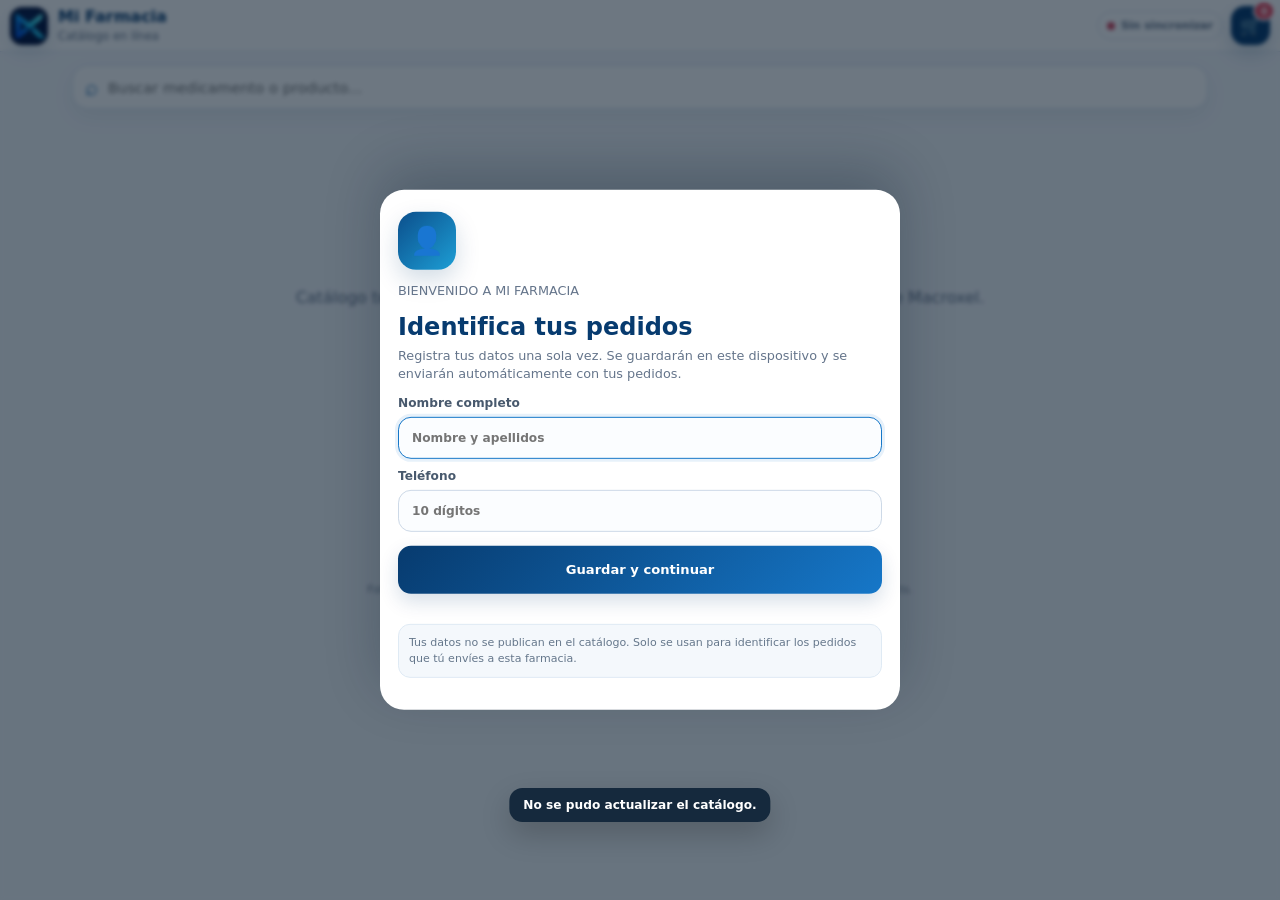
==== index.html @ c340187f "Add files via upload" ====
<!doctype html>
<html lang="es-MX">
<head>
  <meta charset="utf-8">
  <meta name="viewport" content="width=device-width,initial-scale=1,maximum-scale=1,user-scalable=no,viewport-fit=cover,interactive-widget=resizes-content">
  <meta name="theme-color" content="#0a4d8c">
  <meta name="description" content="Mi Farmacia: consulta disponibilidad, precios y envía tu pedido a farmacia.">
  <title>Mi Farmacia</title>
  <meta name="mi-farmacia-build" content="single-file-v1.6.0">
  <link rel="icon" type="image/png" href="[data-uri]">
  <style>
:root{--navy:#073b6f;--blue:#0a5fa8;--blue2:#1677c8;--ink:#122033;--muted:#65758b;--line:#dce5ef;--bg:#f4f7fb;--card:#fff;--ok:#0a8f62;--danger:#bd2543;--shadow:0 18px 45px rgba(15,46,76,.11);--radius:22px;--safe-bottom:max(18px,env(safe-area-inset-bottom))}
*{box-sizing:border-box}html{scroll-behavior:smooth}body{margin:0;background:var(--bg);color:var(--ink);font-family:Inter,ui-sans-serif,system-ui,-apple-system,BlinkMacSystemFont,"Segoe UI",sans-serif;-webkit-tap-highlight-color:transparent}button,input,textarea{font:inherit}button{cursor:pointer}.app-header{position:sticky;top:0;z-index:40;display:flex;align-items:center;justify-content:space-between;gap:12px;padding:6px max(10px,env(safe-area-inset-left)) 6px max(10px,env(safe-area-inset-right));background:rgba(255,255,255,.94);backdrop-filter:blur(15px);border-bottom:1px solid rgba(211,224,238,.9)}.brand{display:flex;align-items:center;gap:10px;background:transparent;border:0;padding:0;text-align:left;min-width:0}.brand-logo{width:38px;height:38px;border-radius:12px;object-fit:contain;box-shadow:0 7px 18px rgba(0,70,125,.13)}.brand-copy{display:flex;flex-direction:column;min-width:0}.brand-copy strong{font-size:1rem;color:var(--navy);line-height:1.1}.brand-copy small{font-size:.72rem;color:var(--muted);max-width:50vw;overflow:hidden;text-overflow:ellipsis;white-space:nowrap;margin-top:3px}.header-actions{display:flex;align-items:center;gap:8px}.status-chip{display:flex;align-items:center;gap:6px;border:1px solid var(--line);background:#fff;border-radius:999px;padding:7px 9px;color:var(--muted);font-size:.69rem;font-weight:800}.status-chip i{display:block;width:8px;height:8px;border-radius:50%;background:#e0a229}.status-chip.online i{background:#14a36d}.status-chip.offline i{background:#cf4059}.cart-button{position:relative;width:39px;height:39px;border:0;border-radius:14px;background:var(--navy);color:white;font-size:1.1rem;box-shadow:0 8px 20px rgba(7,59,111,.2)}.cart-button b{position:absolute;top:-5px;right:-5px;display:grid;place-items:center;min-width:20px;height:20px;padding:0 5px;border-radius:999px;background:#e63952;color:#fff;font-size:.68rem;border:2px solid #fff}.config-panel{position:fixed;inset:0;z-index:80;background:rgba(4,24,44,.52);padding:72px 14px 14px;overflow:auto}.config-card{max-width:620px;margin:0 auto;background:#fff;border-radius:22px;box-shadow:var(--shadow);padding:18px}.config-head{display:flex;align-items:flex-start;justify-content:space-between;gap:15px;margin-bottom:15px}.config-head div{display:flex;flex-direction:column}.config-head strong{color:var(--navy)}.config-head small{color:var(--muted);margin-top:4px}.config-card label,.checkout-grid label{display:flex;flex-direction:column;gap:7px;font-size:.77rem;font-weight:800;color:#48596d;margin-top:12px}.config-card input,.checkout-grid input,.checkout-grid textarea{width:100%;border:1px solid #cdd9e7;border-radius:13px;background:#fbfdff;padding:12px 13px;color:var(--ink);outline:none}.config-card input:focus,.checkout-grid input:focus,.checkout-grid textarea:focus{border-color:var(--blue2);box-shadow:0 0 0 3px rgba(22,119,200,.1)}.config-actions{display:flex;gap:9px;flex-wrap:wrap;margin-top:15px}.config-message{margin:12px 0 0;color:var(--muted);font-size:.74rem;line-height:1.45}.icon-button,.modal-close{border:1px solid var(--line);background:#fff;color:#52657a;width:39px;height:39px;border-radius:12px;display:grid;place-items:center}main{width:min(1180px,100%);margin:0 auto;padding:7px 10px 34px}.search-shell{position:sticky;top:51px;z-index:30;background:linear-gradient(var(--bg) 78%,rgba(244,247,251,0));padding:6px 0 8px}.search-box{height:44px;background:#fff;border:1px solid #d9e4ef;border-radius:16px;display:flex;align-items:center;gap:8px;padding:0 12px;box-shadow:0 8px 22px rgba(19,55,90,.07)}.search-box>span{font-size:1.4rem;color:var(--blue)}.search-box input{min-width:0;flex:1;border:0;outline:0;font-size:.92rem;color:var(--ink)}.search-box button{border:0;background:#eef3f8;color:#63758a;border-radius:10px;width:30px;height:30px;visibility:hidden}.search-box.has-value button{visibility:visible}.category-strip{display:flex;gap:7px;overflow:auto;padding:7px 1px 1px;scrollbar-width:none}.category-strip::-webkit-scrollbar{display:none}.category-chip{border:1px solid #d7e1ec;background:#fff;color:#536579;border-radius:999px;padding:6px 10px;font-size:.68rem;font-weight:800;white-space:nowrap}.category-chip.active{background:var(--navy);border-color:var(--navy);color:#fff}.state-card{display:flex;min-height:260px;align-items:center;justify-content:center;flex-direction:column;gap:8px;text-align:center;color:var(--muted)}.state-card strong{color:#42566d}.state-icon{font-size:2.6rem}.spinner{width:34px;height:34px;border-radius:50%;border:4px solid #dbe5ef;border-top-color:var(--blue);animation:spin .8s linear infinite}@keyframes spin{to{transform:rotate(360deg)}}.product-grid{display:grid;grid-template-columns:repeat(2,minmax(0,1fr));gap:7px}.product-card{position:relative;display:flex;flex-direction:column;min-width:0;background:var(--card);border:1px solid #e0e8f1;border-radius:15px;overflow:hidden;box-shadow:0 8px 21px rgba(17,54,91,.055);transition:.16s transform,.16s box-shadow}.product-card:active{transform:scale(.985)}.product-image{aspect-ratio:1.55/1;background:linear-gradient(145deg,#f2f7fc,#eaf2f9);display:grid;place-items:center;padding:7px;overflow:hidden}.product-image svg,.product-image img{width:100%;height:100%;max-width:135px;max-height:88px;object-fit:contain}.stock-badge{position:absolute;top:6px;left:6px;background:#e9f8f1;color:#087653;border:1px solid #bfe8d8;border-radius:999px;padding:4px 6px;font-size:.56rem;font-weight:900}.product-body{display:flex;flex-direction:column;gap:4px;flex:1;padding:8px 8px 9px}.product-presentation{font-size:.57rem;color:#6e7f92;font-weight:800;text-transform:uppercase;letter-spacing:.035em;line-height:1.25}.product-name{font-size:.76rem;line-height:1.23;margin:0;color:#17283a;display:-webkit-box;-webkit-line-clamp:3;-webkit-box-orient:vertical;overflow:hidden;min-height:2.9em}.product-bottom{margin-top:auto;display:flex;align-items:center;justify-content:space-between;gap:7px;padding-top:4px}.product-price{font-size:.92rem;color:var(--navy);font-weight:900}.add-mini{border:0;border-radius:11px;background:#eaf3fb;color:var(--blue);width:31px;height:31px;font-weight:900;font-size:1.25rem}.modal,.drawer{position:fixed;inset:0;z-index:100}.modal-backdrop,.drawer-backdrop{position:absolute;inset:0;background:rgba(5,22,39,.58);backdrop-filter:blur(2px)}.modal-card{position:absolute;left:50%;bottom:0;transform:translateX(-50%);width:min(560px,100%);max-height:92vh;overflow:auto;background:#fff;border-radius:25px 25px 0 0;padding:22px 18px calc(20px + env(safe-area-inset-bottom));box-shadow:0 -20px 55px rgba(0,20,40,.24)}.modal-close{position:absolute;right:15px;top:15px;z-index:1}.quantity-image{height:128px;display:grid;place-items:center;background:#f1f6fb;border-radius:18px;margin-bottom:13px}.quantity-image svg,.quantity-image img{height:110px;width:80%;object-fit:contain}.quantity-copy small{color:var(--muted);font-size:.7rem;font-weight:800;text-transform:uppercase}.quantity-copy h2{font-size:1.22rem;line-height:1.18;margin:5px 45px 8px 0}.quantity-meta{display:flex;align-items:center;justify-content:space-between;gap:10px;color:var(--ok);font-size:.78rem;font-weight:800}.quantity-meta strong{font-size:1.25rem;color:var(--navy)}.stepper{display:grid;grid-template-columns:48px 1fr 48px;gap:8px;margin:18px 0}.stepper button{border:1px solid #d6e1ec;background:#eef5fb;color:var(--navy);border-radius:13px;font-size:1.4rem;font-weight:900}.stepper input{height:48px;border:1px solid #cbd8e5;border-radius:13px;text-align:center;font-weight:900;font-size:1.05rem;outline:none}.btn{border:0;border-radius:13px;padding:11px 15px;font-weight:900;font-size:.82rem}.btn.primary{background:linear-gradient(135deg,var(--navy),var(--blue2));color:#fff;box-shadow:0 8px 19px rgba(7,59,111,.16)}.btn.ghost{background:#edf3f8;color:#536579}.btn.wide{width:100%;min-height:48px}.drawer-panel{position:absolute;right:0;top:0;bottom:0;width:min(460px,94vw);background:#fff;box-shadow:-20px 0 45px rgba(0,20,40,.2);padding:18px 15px calc(18px + env(safe-area-inset-bottom));display:flex;flex-direction:column}.drawer-head{display:flex;align-items:center;justify-content:space-between;border-bottom:1px solid var(--line);padding-bottom:12px}.drawer-head small{font-size:.64rem;color:var(--blue);font-weight:900;letter-spacing:.1em}.drawer-head h2{margin:2px 0 0}.cart-items{flex:1;overflow:auto;padding:8px 0}.cart-empty{height:100%;min-height:220px;display:grid;place-items:center;text-align:center;color:var(--muted);padding:20px}.cart-row{display:grid;grid-template-columns:62px minmax(0,1fr) auto;gap:10px;align-items:center;border-bottom:1px solid #edf1f5;padding:10px 1px}.cart-thumb{height:58px;background:#f1f6fa;border-radius:13px;display:grid;place-items:center}.cart-thumb svg,.cart-thumb img{width:54px;height:48px;object-fit:contain}.cart-info{min-width:0}.cart-info strong{display:block;font-size:.78rem;line-height:1.25}.cart-info small{display:block;color:var(--muted);font-size:.65rem;margin-top:3px}.cart-price{color:var(--navy);font-weight:900;font-size:.79rem;margin-top:4px}.cart-controls{display:flex;align-items:center;gap:5px}.cart-controls button{width:29px;height:29px;border:1px solid #d7e1eb;background:#f5f8fb;color:var(--navy);border-radius:9px;font-weight:900}.cart-controls b{min-width:20px;text-align:center;font-size:.75rem}.cart-remove{margin-left:3px!important;color:var(--danger)!important}.cart-summary{border-top:1px solid var(--line);padding:13px 2px}.cart-summary>div{display:flex;justify-content:space-between;gap:12px;color:var(--muted);font-size:.77rem;margin:4px 0}.cart-summary .cart-total{align-items:end;margin-top:8px}.cart-total strong{font-size:1.4rem;color:var(--navy)}.checkout-card h2{margin:5px 0 9px}.checkout-grid{display:grid;grid-template-columns:1fr;gap:1px}.checkout-grid label.full{grid-column:1/-1}.checkout-grid textarea{min-height:82px;resize:vertical}.checkout-review{display:flex;justify-content:space-between;align-items:end;margin:17px 0 13px;padding:13px;border-radius:14px;background:#eef5fb;color:#536579;font-size:.78rem}.checkout-review strong{font-size:1.32rem;color:var(--navy)}.checkout-message{min-height:20px;font-size:.74rem;color:var(--danger);font-weight:700}.success-card{text-align:center}.success-mark{width:64px;height:64px;border-radius:50%;margin:4px auto 13px;background:#e7f8f0;color:#0b8b61;display:grid;place-items:center;font-size:2rem;font-weight:900}.success-card h2{margin:4px 0 8px}.success-card>p:not(.eyebrow){color:var(--muted);font-size:.82rem}.order-id{background:#edf4fa;border:1px dashed #aac4dc;color:var(--navy);font-size:1rem;font-weight:900;letter-spacing:.05em;padding:14px;border-radius:13px;margin:16px 0}.toast{position:fixed;z-index:160;left:50%;bottom:calc(78px + env(safe-area-inset-bottom));transform:translate(-50%,20px);background:#15293d;color:#fff;border-radius:13px;padding:10px 14px;max-width:calc(100vw - 30px);font-size:.76rem;font-weight:800;box-shadow:0 12px 30px rgba(0,0,0,.2);opacity:0;pointer-events:none;transition:.2s}.toast.show{opacity:1;transform:translate(-50%,0)}footer{display:flex;flex-direction:column;align-items:center;gap:4px;text-align:center;padding:24px 15px calc(80px + env(safe-area-inset-bottom));color:#7a8999;font-size:.68rem}footer strong{color:var(--navy);font-size:.8rem}footer small{margin-top:5px}.is-busy{opacity:.65;pointer-events:none}[hidden]{display:none!important}

@media(max-width:719px){input,textarea,select{font-size:16px!important}.product-card,.add-mini,.cart-button,.category-chip,.brand{touch-action:manipulation}footer{margin-top:12px}.state-card{min-height:190px}}
@media(min-width:720px){main{padding-left:22px;padding-right:22px}.product-grid{grid-template-columns:repeat(3,minmax(0,1fr));gap:15px}.product-card{border-radius:21px}.product-body{padding:13px}.modal-card{bottom:50%;transform:translate(-50%,50%);border-radius:24px}.checkout-grid{grid-template-columns:1fr 1fr}}
@media(min-width:1040px){.product-grid{grid-template-columns:repeat(4,minmax(0,1fr))}.search-shell{top:51px}}
@media(max-width:410px){.status-chip span{display:none}.status-chip{padding:7px}.brand-logo{width:36px;height:36px}.product-grid{gap:8px}.product-body{padding:9px}.product-name{font-size:.78rem}.product-price{font-size:.91rem}}

/* Catálogo progresivo para mantener fluidez en celular */
.load-more-wrap{display:flex;justify-content:center;padding:8px 0 96px}.load-more{min-width:210px;background:#fff}.load-more[hidden]{display:none!important}

/* Mi Farmacia v1.1 · disponibilidad sin exponer existencias */
.product-card.is-out{opacity:.72;filter:saturate(.72)}
.product-card.is-out .product-image{background:linear-gradient(145deg,#f6f7f9,#eef1f4)}
.stock-badge.is-out{background:#f4f4f6;color:#6b7280;border-color:#dadde2}
.add-mini:disabled{background:#f0f2f5;color:#9aa3ad;cursor:not-allowed}
.availability-inline{display:inline-flex;align-items:center;gap:6px;border-radius:999px;padding:5px 9px;background:#e9f8f1;color:#087653;border:1px solid #bfe8d8}
.availability-inline.is-out{background:#f4f4f6;color:#6b7280;border-color:#dadde2}

  
/* Mi Farmacia v1.3 · panel de conexión de solo lectura */
.brand{cursor:pointer}.brand:focus-visible{outline:3px solid rgba(22,119,200,.22);outline-offset:3px;border-radius:13px}
.connection-panel{position:fixed;inset:0;z-index:120;display:grid;place-items:start center;padding:72px 14px 18px;overflow:auto}.connection-panel[hidden]{display:none!important}.connection-backdrop{position:fixed;inset:0;background:rgba(4,24,44,.55);backdrop-filter:blur(3px)}.connection-card{position:relative;width:min(620px,100%);background:#fff;border:1px solid #dce6ef;border-radius:22px;box-shadow:0 24px 70px rgba(4,35,64,.28);padding:17px}.connection-head{display:flex;align-items:flex-start;justify-content:space-between;gap:14px}.connection-head small{font-size:.63rem;color:#1677c8;font-weight:900;letter-spacing:.11em}.connection-head h2{margin:3px 0 3px;color:var(--navy);font-size:1.2rem}.connection-head p{margin:0;color:var(--muted);font-size:.74rem;line-height:1.4}.connection-status{display:flex;align-items:center;gap:8px;margin:15px 0 10px;padding:9px 11px;background:#f6f9fc;border:1px solid #dfe8f1;border-radius:13px;color:#445a70;font-size:.78rem}.connection-status i{width:9px;height:9px;border-radius:50%;background:#e0a229}.connection-status.online i{background:#14a36d}.connection-status.offline i{background:#cf4059}.connection-grid{display:grid;grid-template-columns:1fr 1fr;gap:9px}.connection-field{min-width:0;background:#fbfdff;border:1px solid #dfe7ef;border-radius:13px;padding:10px 11px}.connection-field span{display:block;color:#718197;font-size:.61rem;font-weight:900;text-transform:uppercase;letter-spacing:.055em;margin-bottom:5px}.connection-field strong{display:block;color:#17324d;font-size:.76rem;line-height:1.35;overflow-wrap:anywhere}.connection-url-field{grid-column:1/-1}.copy-link{margin-top:8px;border:0;background:#eaf3fb;color:#0b66ae;border-radius:9px;padding:7px 10px;font-size:.68rem;font-weight:900}.connection-note{margin:11px 2px 0;color:#718197;font-size:.67rem;line-height:1.4}@media(max-width:520px){.connection-panel{padding:64px 10px 12px}.connection-card{border-radius:19px;padding:14px}.connection-grid{grid-template-columns:1fr}.connection-url-field{grid-column:auto}.connection-field{padding:9px 10px}}

/* v1.4.0 · perfil local, antibióticos unificados e imágenes reales por código de barras */
.profile-card{max-width:520px}.profile-card .profile-mark{width:58px;height:58px;border-radius:18px;display:grid;place-items:center;margin:0 0 12px;background:linear-gradient(135deg,#0b4f8c,#1d9ed5);color:#fff;font-size:1.7rem;box-shadow:0 10px 24px rgba(7,59,111,.18)}
.profile-card h2{margin:3px 45px 6px 0;color:var(--navy)}.profile-card>p{margin:0 0 12px;color:var(--muted);font-size:.8rem;line-height:1.45}.profile-grid{display:grid;gap:10px}.profile-grid label{display:flex;flex-direction:column;gap:7px;font-size:.76rem;font-weight:900;color:#48596d}.profile-grid input{width:100%;border:1px solid #cdd9e7;border-radius:13px;background:#fbfdff;padding:13px;color:var(--ink);outline:none}.profile-grid input:focus{border-color:var(--blue2);box-shadow:0 0 0 3px rgba(22,119,200,.1)}.privacy-note{margin-top:10px!important;font-size:.69rem!important;background:#f4f8fc;border:1px solid #dfeaf4;border-radius:12px;padding:10px;color:#65778b!important}.profile-error{min-height:18px;margin-top:9px;color:#b62f48;font-size:.72rem;font-weight:800}
.rx-catalog-note{display:flex;align-items:flex-start;gap:8px;margin:9px 1px 1px;padding:9px 11px;border:1px solid #f1d39b;border-radius:13px;background:#fff8e9;color:#72541c;font-size:.7rem;line-height:1.38}.rx-catalog-note strong{color:#65450c}.rx-catalog-note span:first-child{font-size:1rem;line-height:1}
.rx-inline{margin:11px 0 0;padding:9px 11px;border-radius:12px;border:1px solid #f0cf91;background:#fff8e6;color:#74510f;font-size:.72rem;font-weight:800;line-height:1.4}.rx-badge{display:inline-flex;align-items:center;gap:4px;border-radius:999px;padding:4px 7px;background:#fff2d4;border:1px solid #edcb83;color:#76500a;font-size:.57rem;font-weight:900;margin-top:2px;width:max-content}.checkout-rx{margin:12px 0 0;padding:10px 12px;border-radius:13px;background:#fff7e2;border:1px solid #efcf8d;color:#6f4b0a;font-size:.73rem;font-weight:800;line-height:1.4}
.product-image{position:relative}.product-image img.real-product-image,.quantity-image img.real-product-image,.cart-thumb img.real-product-image{filter:drop-shadow(0 9px 12px rgba(30,52,76,.14));object-fit:contain}.image-source-badge{position:absolute;right:7px;bottom:7px;border-radius:999px;background:rgba(255,255,255,.9);border:1px solid #dae5ef;color:#6a7a8b;padding:3px 6px;font-size:.5rem;font-weight:800;backdrop-filter:blur(6px)}

</style>
</head>
<body>
  <header class="app-header">
    <button id="brandButton" class="brand" type="button" aria-label="Ver conexión de Mi Farmacia" aria-expanded="false">
      <img src="[data-uri]" alt="Mi Farmacia" class="brand-logo">
      <span class="brand-copy"><strong>Mi Farmacia</strong><small id="storeName">Catálogo en línea</small></span>
    </button>
    <div class="header-actions">
      <span id="statusChip" class="status-chip offline"><i></i><span>Conectando</span></span>
      <button id="cartButton" class="cart-button" type="button" aria-label="Abrir carrito">🛒<b id="cartCount">0</b></button>
    </div>
  </header>

  <div id="connectionPanel" class="connection-panel" hidden>
    <div class="connection-backdrop" data-close="connection"></div>
    <section class="connection-card" role="dialog" aria-modal="true" aria-labelledby="connectionTitle">
      <div class="connection-head">
        <div><small>CONEXIÓN AUTOMÁTICA</small><h2 id="connectionTitle">Mi Farmacia</h2><p>Datos publicados desde Macroxel FarmaControl. No son editables desde este visor.</p></div>
        <button id="closeConnection" class="icon-button" type="button" aria-label="Cerrar">✕</button>
      </div>
      <div class="connection-status"><i id="connectionDot"></i><strong id="connectionState">Conectando…</strong></div>
      <div class="connection-grid">
        <div class="connection-field"><span>Farmacia</span><strong id="connectionStoreName">FARMACIA FARMABIEN GARDENIAS</strong></div>
        <div class="connection-field"><span>ID / equipo</span><strong id="connectionStoreId">—</strong></div>
        <div class="connection-field connection-url-field"><span>URL Firebase conectada</span><strong id="connectionUrl">—</strong><button id="copyConnectionUrl" class="copy-link" type="button">Copiar URL</button></div>
        <div class="connection-field"><span>Catálogo</span><strong id="connectionCatalog">Esperando sincronización</strong></div>
      </div>
      <p class="connection-note">La URL se administra y sincroniza desde Configuración → Conexiones del sistema principal.</p>
    </section>
  </div>

  <main>

    <section class="search-shell" aria-label="Buscar productos">
      <div class="search-box"><span>⌕</span><input id="searchInput" type="search" autocomplete="off" placeholder="Buscar medicamento o producto..."><button id="clearSearch" type="button" aria-label="Limpiar búsqueda">✕</button></div>
      <div id="categoryStrip" class="category-strip" aria-label="Categorías"></div>
      <div id="rxCatalogNote" class="rx-catalog-note" hidden><span>⚕</span><div><strong>Antibióticos</strong><br>Se requiere presentar receta médica al recoger el pedido en sucursal.</div></div>
    </section>

    <section id="loadingState" class="state-card"><div class="spinner"></div><strong>Cargando catálogo…</strong><span>Consultando disponibilidad y precios.</span></section>
    <section id="emptyState" class="state-card" hidden><div class="state-icon">📦</div><strong>No hay productos para mostrar</strong><span id="emptyMessage">Prueba otra búsqueda.</span></section>
    <section id="productGrid" class="product-grid" aria-live="polite"></section>
    <div class="load-more-wrap"><button id="loadMoreProducts" class="btn ghost load-more" type="button" hidden>Mostrar más productos</button></div>
  </main>


  <div id="welcomeModal" class="modal" hidden>
    <div class="modal-backdrop"></div>
    <div class="modal-card profile-card" role="dialog" aria-modal="true" aria-labelledby="welcomeTitle">
      <div class="profile-mark">👤</div>
      <p class="eyebrow">BIENVENIDO A MI FARMACIA</p><h2 id="welcomeTitle">Identifica tus pedidos</h2>
      <p>Registra tus datos una sola vez. Se guardarán en este dispositivo y se enviarán automáticamente con tus pedidos.</p>
      <div class="profile-grid">
        <label>Nombre completo<input id="welcomeName" autocomplete="name" maxlength="80" placeholder="Nombre y apellidos"></label>
        <label>Teléfono<input id="welcomePhone" autocomplete="tel" inputmode="tel" maxlength="20" placeholder="10 dígitos"></label>
      </div>
      <button id="saveWelcomeProfile" class="btn primary wide" type="button" style="margin-top:14px">Guardar y continuar</button>
      <p id="welcomeError" class="profile-error"></p>
      <p class="privacy-note">Tus datos no se publican en el catálogo. Solo se usan para identificar los pedidos que tú envíes a esta farmacia.</p>
    </div>
  </div>

  <div id="quantityModal" class="modal" hidden>
    <div class="modal-backdrop" data-close="quantity"></div>
    <div class="modal-card quantity-card" role="dialog" aria-modal="true" aria-labelledby="quantityTitle">
      <button class="modal-close" type="button" data-close="quantity">✕</button>
      <div id="quantityImage" class="quantity-image"></div>
      <div class="quantity-copy"><small id="quantityPresentation"></small><h2 id="quantityTitle">Producto</h2><div class="quantity-meta"><span id="quantityStock" class="availability-inline"></span><strong id="quantityPrice"></strong></div></div>
      <div id="quantityRxNotice" class="rx-inline" hidden>⚕ Antibiótico: deberás presentar receta médica al recoger el pedido en sucursal.</div>
      <div class="stepper" aria-label="Cantidad"><button id="qtyMinus" type="button">−</button><input id="qtyInput" type="number" min="1" value="1" inputmode="numeric"><button id="qtyPlus" type="button">+</button></div>
      <button id="addToCart" class="btn primary wide" type="button">Agregar al carrito</button>
    </div>
  </div>

  <div id="cartDrawer" class="drawer" hidden>
    <div class="drawer-backdrop" data-close="cart"></div>
    <aside class="drawer-panel" role="dialog" aria-modal="true" aria-labelledby="cartTitle">
      <div class="drawer-head"><div><small>TU PEDIDO</small><h2 id="cartTitle">Carrito</h2></div><button class="icon-button" type="button" data-close="cart">✕</button></div>
      <div id="cartItems" class="cart-items"></div>
      <div class="cart-summary"><div><span>Productos</span><strong id="cartPieces">0 pzas</strong></div><div class="cart-total"><span>Total estimado</span><strong id="cartTotal">$0.00</strong></div></div>
      <button id="checkoutButton" class="btn primary wide" type="button">Finalizar pedido</button>
    </aside>
  </div>

  <div id="checkoutModal" class="modal" hidden>
    <div class="modal-backdrop" data-close="checkout"></div>
    <div class="modal-card checkout-card" role="dialog" aria-modal="true" aria-labelledby="checkoutTitle">
      <button class="modal-close" type="button" data-close="checkout">✕</button>
      <p class="eyebrow">DATOS PARA TU PEDIDO</p><h2 id="checkoutTitle">Confirmar pedido</h2>
      <div class="checkout-grid">
        <label>Nombre completo<input id="customerName" autocomplete="name" maxlength="80" placeholder="Tu nombre"></label>
        <label>Teléfono<input id="customerPhone" autocomplete="tel" inputmode="tel" maxlength="20" placeholder="10 dígitos"></label>
        <label class="full">Observaciones<textarea id="customerNote" maxlength="240" placeholder="Opcional: indicaciones para la farmacia"></textarea></label>
      </div>
      <div id="checkoutRxNotice" class="checkout-rx" hidden>⚕ Este pedido incluye antibióticos. Se requiere presentar receta médica al recogerlos en sucursal.</div>
      <div class="checkout-review"><span>Total estimado</span><strong id="checkoutTotal">$0.00</strong></div>
      <button id="submitOrder" class="btn primary wide" type="button">Enviar pedido a la farmacia</button>
      <p id="checkoutMessage" class="checkout-message"></p>
    </div>
  </div>

  <div id="successModal" class="modal" hidden>
    <div class="modal-backdrop"></div>
    <div class="modal-card success-card" role="dialog" aria-modal="true">
      <div class="success-mark">✓</div><p class="eyebrow">PEDIDO ENVIADO</p><h2>Tu farmacia ya recibió el pedido</h2>
      <p>Conserva este folio para identificarlo.</p><div id="successOrderId" class="order-id">—</div>
      <button id="closeSuccess" class="btn primary wide" type="button">Seguir comprando</button>
    </div>
  </div>

  <div id="toast" class="toast" role="status" aria-live="polite"></div>

  <footer><strong>Mi Farmacia</strong><span>Disponibilidad y precios sujetos a confirmación al momento de surtir.</span><span>Fotos reales cuando están disponibles por código de barras: Open Food Facts / Open Products Facts.</span><small>Diseñado Por- LIC. J. César Astudillo Guzmán. TEL: 5564216859.</small></footer>

  <script>
/*
  MI FARMACIA · CONEXIÓN AUTOMÁTICA
  ---------------------------------
  Este archivo se publica una sola vez con GitHub Pages.
  Cada instalación usa sus propias URLs. No hay Firebase ni GitHub del cliente
  incrustados en este archivo. La conexión se resuelve desde la configuración
  publicada para ese cliente y puede cambiar sin recompilar el visor.
*/
window.MI_FARMACIA_CONFIG = {
  bootstrapUrl: '',
  githubUrl: '',
  tiendaId: '',
  nombreTienda: ''
};

/*
  IMÁGENES OPCIONALES DE PRODUCTO
  -------------------------------
  Puedes usar el código de barras o el ID del producto como llave.
  Acepta rutas relativas del repositorio o URLs HTTPS.

  Ejemplo:
  window.MI_FARMACIA_IMAGES = {
    "7501234567890": "assets/products/7501234567890.webp"
  };

  Si no hay imagen configurada, Mi Farmacia intenta obtener una foto real
  por código de barras desde bases públicas y la guarda en caché local.
  Si no existe una foto confiable, usa la ilustración según presentación.
*/
window.MI_FARMACIA_IMAGES = window.MI_FARMACIA_IMAGES || {};

/*
  CATÁLOGO MAESTRO DE IMÁGENES
  ----------------------------
  GitHub mantiene catalogo-imagenes.json y assets/products de forma automática.
  La página consulta primero ese catálogo por EAN/GTIN y solo usa bases públicas
  como respaldo cuando todavía no existe una fotografía central.
*/
window.MI_FARMACIA_IMAGE_CATALOG = window.MI_FARMACIA_IMAGE_CATALOG || {
  manifest: 'catalogo-imagenes.json',
  version: 1
};

  </script>
  <script>
(() => {
  'use strict';
  const $ = id => document.getElementById(id);
  const STORAGE_RESOLVER = 'mi_farmacia:resolver:v2';
  const STORAGE_CATALOG = 'mi_farmacia:catalogo:v2';
  const STORAGE_CART = 'mi_farmacia:cart:v2';
  const STORAGE_CUSTOMER = 'mi_farmacia:customer:v1';
  const STORAGE_IMAGE_CACHE = 'mi_farmacia:image_cache:v2';
  const STORAGE_IMAGE_MASTER = 'mi_farmacia:image_master:v1';
  const CONFIG_FILE = window.MI_FARMACIA_CONFIG || {};
  const IMAGE_MAP = window.MI_FARMACIA_IMAGES || {};
  const IMAGE_CATALOG_CONFIG = window.MI_FARMACIA_IMAGE_CATALOG || {};
  let RUNTIME_CONFIG = {};
  const MAX_ORDER_QTY = 99;
  const META_POLL_MS = 60000;
  const IMAGE_CACHE_TTL = 90*24*60*60*1000;
  const IMAGE_MASTER_TTL = 10*60*1000;
  const IMAGE_NEGATIVE_CACHE_TTL = 3*24*60*60*1000;
  const IMAGE_LOOKUP_GAP_MS = 4500;
  const state = { firebaseUrl:'', bootstrapUrl:'', githubUrl:'', storeId:'', store:null, publication:null, catalogMeta:null, lastResolveAt:0, lastError:'', products:[], productMap:new Map(), cart:new Map(), category:'TODOS', selected:null, loading:false, displayLimit:60, cacheLoaded:false, imageQueue:[], imageBusy:false, imageLastLookup:0, imageMaster:{}, imageMasterLoaded:false, imageMasterRevision:'' };
  const imageCache = readJsonStorage(STORAGE_IMAGE_CACHE,{});
  const money = n => Number(n || 0).toLocaleString('es-MX',{style:'currency',currency:'MXN'});
  const text = v => String(v ?? '').trim();
  const norm = v => text(v).toUpperCase().normalize('NFD').replace(/[\u0300-\u036f]/g,'');
  const esc = v => text(v).replace(/[&<>'"]/g,c=>({'&':'&amp;','<':'&lt;','>':'&gt;',"'":'&#39;','"':'&quot;'}[c]));
  const safeKey = v => norm(v || 'SIN_TIENDA').replace(/[^A-Z0-9]+/g,'_').replace(/^_+|_+$/g,'') || 'SIN_TIENDA';
  const nowISO = () => new Date().toISOString();
  const clamp = (n,min,max) => Math.min(max,Math.max(min,Number(n)||min));

  function cleanBaseUrl(raw){
    const value = text(raw).replace(/\/+$/,'');
    if(!value) return '';
    try{
      const u = new URL(/^https?:\/\//i.test(value)?value:`https://${value}`);
      if(u.protocol!=='https:' || !/(firebaseio\.com|firebasedatabase\.app)$/i.test(u.hostname)) return '';
      u.pathname = u.pathname.replace(/\.json$/i,'').replace(/\/+$/,'');
      return `${u.origin}${u.pathname}${u.search}`;
    }catch(_){ return ''; }
  }

  function firebaseUrl(path){
    const base = cleanBaseUrl(state.firebaseUrl);
    if(!base) throw new Error('La conexión de Mi Farmacia aún no ha sido publicada desde Macroxel.');
    const split = base.split('?');
    const root = split[0].replace(/\/+$/,'');
    const query = split[1] ? `?${split[1]}&ts=${Date.now()}` : `?ts=${Date.now()}`;
    return `${root}/${String(path||'').replace(/^\/+|\/+$/g,'')}.json${query}`;
  }

  async function request(path,{method='GET',body}={}){
    const options = {method,headers:{Accept:'application/json'}};
    if(body !== undefined){ options.headers['Content-Type']='application/json'; options.body=JSON.stringify(body); }
    const r = await fetch(firebaseUrl(path),options);
    const txt = await r.text();
    let data = null; try{ data = txt ? JSON.parse(txt) : null; }catch(_){ data=txt; }
    if(!r.ok) throw new Error((data && data.error) || `Firebase ${r.status}`);
    return data;
  }

  function readJsonStorage(key,fallback={}){try{return JSON.parse(localStorage.getItem(key)||'null')??fallback}catch(_){return fallback}}
  function writeJsonStorage(key,value){try{localStorage.setItem(key,JSON.stringify(value));return true}catch(_){return false}}
  function publicFirebaseUrl(raw){
    const clean=cleanBaseUrl(raw); if(!clean)return '';
    try{const u=new URL(clean);u.search='';u.hash='';return u.toString().replace(/\/+$/,'')}catch(_){return clean.split('?')[0].replace(/\/+$/,'')}
  }
  function cleanWebBaseUrl(raw){
    const value=text(raw);if(!value)return '';
    try{const u=new URL(/^https?:\/\//i.test(value)?value:`https://${value}`);if(u.protocol!=='https:')return '';u.search='';u.hash='';if(!u.pathname.endsWith('/'))u.pathname+='/';return u.href}catch(_){return ''}
  }
  function firebaseFromLocation(){
    try{
      const page=new URL(location.href);const direct=text(page.searchParams.get('firebase')||page.searchParams.get('fb'));if(direct)return cleanBaseUrl(direct);
      const hp=new URLSearchParams(String(location.hash||'').replace(/^#/,''));return cleanBaseUrl(hp.get('firebase')||hp.get('fb')||'');
    }catch(_){return ''}
  }
  async function loadRuntimeConfig(){
    RUNTIME_CONFIG={};
    try{const u=new URL('macroxel-config.json',document.baseURI);u.searchParams.set('ts',String(Date.now()));const r=await fetch(u.href,{method:'GET',cache:'no-store',headers:{Accept:'application/json'}});if(r.ok){const data=await r.json();if(data&&typeof data==='object')RUNTIME_CONFIG=data;}}catch(_){}
  }
  function loadBootstrap(){
    const saved=readJsonStorage(STORAGE_RESOLVER,{});const fromLocation=firebaseFromLocation();
    state.bootstrapUrl=cleanBaseUrl(fromLocation||RUNTIME_CONFIG.firebaseUrl||CONFIG_FILE.bootstrapUrl||CONFIG_FILE.firebaseUrl||'');
    state.firebaseUrl=cleanBaseUrl(state.bootstrapUrl||saved.firebaseUrl||'');
    state.githubUrl=cleanWebBaseUrl(RUNTIME_CONFIG.githubUrl||CONFIG_FILE.githubUrl||'');
    state.storeId=text(RUNTIME_CONFIG.tiendaId||CONFIG_FILE.tiendaId||saved.storeId||'');
  }
  function saveResolver(){writeJsonStorage(STORAGE_RESOLVER,{firebaseUrl:state.firebaseUrl,storeId:state.storeId,updatedAt:nowISO()});}
  function loadCatalogCache(){
    const c=readJsonStorage(STORAGE_CATALOG,null); if(!c||Number(c.version)!==2||!c.storeId||!c.productos||typeof c.productos!=='object')return null; return c;
  }
  function saveCatalogCache(productos,meta){
    writeJsonStorage(STORAGE_CATALOG,{version:2,storeId:state.storeId,revision:Number(meta?.revision||0)||0,baseRevision:Number(meta?.baseRevision||0)||0,actualizadoEn:text(meta?.actualizadoEn),productos});
  }


  function setStatus(online,label){
    const el=$('statusChip'); el.classList.toggle('online',online===true); el.classList.toggle('offline',online!==true);
    el.querySelector('span').textContent=label || (online?'Conectado':'Sin conexión');
  }
  function refreshConnectionInfo(){
    const url=publicFirebaseUrl(state.firebaseUrl||state.bootstrapUrl||CONFIG_FILE.bootstrapUrl||'')||'—';
    const nombre=text(state.store?.nombreActivo||state.store?.nombre||state.publication?.nombre||CONFIG_FILE.nombreTienda||'Mi Farmacia');
    const id=text(state.storeId||state.store?.id||CONFIG_FILE.tiendaId||'')||'Pendiente de sincronizar';
    const revision=Number(state.catalogMeta?.revision||0);
    const actualizado=text(state.catalogMeta?.actualizadoEn||state.publication?.actualizadoEn||'');
    $('connectionUrl').textContent=url;
    $('connectionStoreName').textContent=nombre;
    $('connectionStoreId').textContent=id;
    let cat=revision?`Revisión ${revision.toLocaleString('es-MX')}`:'Esperando sincronización';
    if(actualizado){try{cat+=` · ${new Date(actualizado).toLocaleString('es-MX',{day:'2-digit',month:'2-digit',year:'numeric',hour:'2-digit',minute:'2-digit'})}`}catch(_){}}
    $('connectionCatalog').textContent=cat;
    const online=!!(state.store&&state.firebaseUrl&&!state.lastError);
    $('connectionState').textContent=online?'Conectado al sistema principal':(navigator.onLine?'Sin sincronizar':'Sin internet');
    $('connectionDot').parentElement.classList.toggle('online',online);
    $('connectionDot').parentElement.classList.toggle('offline',!online);
  }
  function openConnectionPanel(){refreshConnectionInfo();$('connectionPanel').hidden=false;$('brandButton').setAttribute('aria-expanded','true');document.body.style.overflow='hidden';}
  function closeConnectionPanel(){$('connectionPanel').hidden=true;$('brandButton').setAttribute('aria-expanded','false');if($('welcomeModal').hidden&&$('quantityModal').hidden&&$('checkoutModal').hidden&&$('successModal').hidden&&$('cartDrawer').hidden)document.body.style.overflow='';}

  let toastTimer=null;
  function toast(msg){ const el=$('toast'); el.textContent=msg; el.classList.add('show'); clearTimeout(toastTimer); toastTimer=setTimeout(()=>el.classList.remove('show'),2200); }

  function isAntibiotic(product){
    const src=norm(`${product?.departamento||''} ${product?.generica||''} ${product?.distintiva||''} ${product?.nombre||''}`);
    return /ANTIBIOTIC/.test(src);
  }
  function categoryOf(product){
    if(isAntibiotic(product))return 'ANTIBIOTICOS';
    return norm(product?.departamento)||'OTRO';
  }
  function customerProfile(){
    const c=readJsonStorage(STORAGE_CUSTOMER,{}); return {name:text(c?.name),phone:String(c?.phone||'').replace(/\D/g,'')};
  }
  function hasCustomerProfile(){const c=customerProfile();return c.name.length>=3&&c.phone.length>=10;}
  function showWelcomeIfNeeded(){
    if(hasCustomerProfile())return false;
    const c=customerProfile();$('welcomeName').value=c.name||'';$('welcomePhone').value=c.phone||'';$('welcomeError').textContent='';$('welcomeModal').hidden=false;document.body.style.overflow='hidden';setTimeout(()=>$('welcomeName').focus(),80);return true;
  }
  function saveWelcomeProfile(){
    const name=text($('welcomeName').value);const phone=String($('welcomePhone').value||'').replace(/\D/g,'');
    if(name.length<3){$('welcomeError').textContent='Escribe tu nombre completo.';$('welcomeName').focus();return;}
    if(phone.length<10){$('welcomeError').textContent='Escribe un teléfono válido de al menos 10 dígitos.';$('welcomePhone').focus();return;}
    writeJsonStorage(STORAGE_CUSTOMER,{name,phone,updatedAt:nowISO()});$('welcomeModal').hidden=true;$('welcomeError').textContent='';if($('welcomeModal').hidden&&$('quantityModal').hidden&&$('checkoutModal').hidden&&$('successModal').hidden&&$('cartDrawer').hidden&&$('connectionPanel').hidden)document.body.style.overflow='';toast('Datos guardados en este dispositivo');
  }
  function barcodeOf(product){
    const raw=String(product?.codigo||'').replace(/\D/g,'');
    return /^(?:\d{8}|\d{12,14})$/.test(raw)?raw:'';
  }
  function saveImageCache(){
    try{localStorage.setItem(STORAGE_IMAGE_CACHE,JSON.stringify(imageCache));}catch(_){/* caché opcional */}
  }
  function safeImageUrl(raw){
    const value=text(raw);if(!value)return '';
    if(/^data:image\//i.test(value))return value;
    try{
      const u=new URL(value,document.baseURI);
      if(u.protocol==='https:' || (u.protocol==='http:' && /^(?:localhost|127\.0\.0\.1)$/i.test(u.hostname)))return u.href;
    }catch(_){}
    return '';
  }
  function masterImageEntry(product){
    const code=barcodeOf(product);if(!code)return null;
    const entry=state.imageMaster?.[code];
    return entry&&typeof entry==='object'?entry:null;
  }
  function masterImageForProduct(product){
    const entry=masterImageEntry(product);if(!entry||entry.status==='not_found')return '';
    return safeImageUrl(entry.image||entry.url||'');
  }
  async function loadMasterImageCatalog({force=false}={}){
    const configuredManifest=text(state.publication?.imageCatalogUrl||state.store?.imageCatalogUrl||'');
    const githubBase=cleanWebBaseUrl(state.publication?.githubUrl||state.store?.githubUrl||state.githubUrl||RUNTIME_CONFIG.githubUrl||CONFIG_FILE.githubUrl||'');
    const manifest=configuredManifest||text(IMAGE_CATALOG_CONFIG.manifest||'catalogo-imagenes.json');
    if(!manifest)return false;
    const cached=readJsonStorage(STORAGE_IMAGE_MASTER,null);
    if(cached?.products&&typeof cached.products==='object'){
      state.imageMaster=cached.products;state.imageMasterRevision=text(cached.updatedAt||cached.revision||'');state.imageMasterLoaded=true;
      if(!force && Date.now()-Number(cached.cachedAt||0)<IMAGE_MASTER_TTL)return true;
    }
    if(!navigator.onLine)return !!state.imageMasterLoaded;
    try{
      const url=new URL(manifest,githubBase||document.baseURI);url.searchParams.set('ts',String(Date.now()));
      const response=await fetch(url.href,{method:'GET',cache:'no-store',headers:{Accept:'application/json'}});
      if(!response.ok)throw new Error(`HTTP ${response.status}`);
      const data=await response.json();
      if(!data||Number(data.version||0)!==1||!data.products||typeof data.products!=='object')throw new Error('Formato de catálogo de imágenes no válido');
      state.imageMaster=data.products;state.imageMasterRevision=text(data.updatedAt||data.revision||'');state.imageMasterLoaded=true;
      writeJsonStorage(STORAGE_IMAGE_MASTER,{version:1,updatedAt:state.imageMasterRevision,cachedAt:Date.now(),products:state.imageMaster});
      if(state.products.length)renderProducts();
      return true;
    }catch(error){
      console.info('Catálogo maestro de imágenes aún no disponible:',error?.message||error);
      return !!state.imageMasterLoaded;
    }
  }
  function remoteImageCacheEntry(product){
    const code=barcodeOf(product);if(!code)return null;
    const hit=imageCache[code];if(!hit||typeof hit!=='object')return null;
    const ttl=text(hit.url)?IMAGE_CACHE_TTL:IMAGE_NEGATIVE_CACHE_TTL;
    return Date.now()-Number(hit.ts||0)<=ttl?hit:null;
  }
  function cachedRemoteImage(product){
    const hit=remoteImageCacheEntry(product);return hit?text(hit.url):'';
  }
  function setCachedRemoteImage(code,url,source){imageCache[code]={url:text(url),source:text(source),ts:Date.now()};saveImageCache();}
  function sourceForProduct(product){
    const dep=norm(product?.departamento||'');
    return /(BEBIDA|SNACK|ALIMENTO|DULCE|LACTEO|ABARROTE|CEREAL|BOTANA)/.test(dep)?'off':'opf';
  }
  async function lookupRemoteImage(product){
    const code=barcodeOf(product);if(!code)return '';
    const cached=remoteImageCacheEntry(product);if(cached)return text(cached.url);
    const flavor=sourceForProduct(product);
    const host=flavor==='off'?'world.openfoodfacts.org':'world.openproductsfacts.org';
    try{
      const url=`https://${host}/api/v2/product/${encodeURIComponent(code)}?fields=product_name,image_front_url,image_url`;
      const response=await fetch(url,{method:'GET',mode:'cors',cache:'force-cache'});
      if(!response.ok)throw new Error(`HTTP ${response.status}`);
      const data=await response.json();const image=text(data?.product?.image_front_url||data?.product?.image_url||'');
      setCachedRemoteImage(code,/^https:\/\//i.test(image)?image:'',flavor);return /^https:\/\//i.test(image)?image:'';
    }catch(_){setCachedRemoteImage(code,'',flavor);return '';}
  }
  function updateProductImageSlots(product,url){
    if(!url)return;document.querySelectorAll('[data-image-slot]').forEach(slot=>{if(slot.dataset.imageSlot===product.id)slot.innerHTML=productImage(product,url);});
  }
  function queueRealImages(products){
    const existing=new Set(state.imageQueue.map(p=>p.id));
    for(const p of products){if(!p||!p.id||existing.has(p.id)||text(p.imagenUrl||IMAGE_MAP[p.id]||IMAGE_MAP[p.codigo]||'')||masterImageForProduct(p)||remoteImageCacheEntry(p)||!barcodeOf(p))continue;state.imageQueue.push(p);existing.add(p.id);}
    runImageQueue();
  }
  async function runImageQueue(){
    if(state.imageBusy||!state.imageQueue.length||document.visibilityState==='hidden')return;state.imageBusy=true;
    try{
      while(state.imageQueue.length&&document.visibilityState!=='hidden'){
        const wait=Math.max(0,IMAGE_LOOKUP_GAP_MS-(Date.now()-state.imageLastLookup));if(wait)await new Promise(r=>setTimeout(r,wait));
        const p=state.imageQueue.shift();state.imageLastLookup=Date.now();const url=await lookupRemoteImage(p);if(url)updateProductImageSlots(p,url);
      }
    }finally{state.imageBusy=false;}
  }

  function imageType(product){
    const src=norm(`${product.tipoImagen||''} ${product.presentacion||''} ${product.nombre||''}`);
    // Reglas específicas pedidas por el usuario:
    // - Si dice ml/L/envase/frasco/botella, normalmente mostrar botella.
    // - Si dice con X tab/tabletas/cápsulas/comprimidos, normalmente mostrar caja.
    if(/CREMA|UNG[ÜU]ENTO|POMADA|GEL|PASTA|TUBO/.test(src)) return 'tubo';
    if(/BOLSA|BOLSITA|SACHET|SACH[EÉ]|SOBRE|POLVO/.test(src)) return 'bolsa';
    if(/GOTA|GOTERO|OFTALM|OTIC/.test(src)) return 'gotero';
    if(/JARABE|SUSPENSION|EMULSION/.test(src)) return 'jarabe';
    if(/INYECT|AMPOL|VIAL|JERINGA/.test(src)) return 'inyectable';
    if(/AEROSOL|INHALADOR|SPRAY/.test(src)) return 'spray';
    if(/LATA|\bCAN\b/.test(src)) return 'lata';
    if(/VENDA|GASA|GUANTE|SONDA|MATERIAL|DISPOSITIVO|BATA|CINTA|CURACION|CUBREBOCA/.test(src)) return 'dispositivo';
    if(/(?:CON\s*)?\d+\s*(?:TAB|TABS|TABLETA|TABLETAS|COMPRIMIDO|COMPRIMIDOS|GRAGEA|GRAGEAS|CAPS|CAPSULA|CAPSULAS|C[ÁA]PSULA|C[ÁA]PSULAS)\b/.test(src)) return 'caja';
    if(/TABLETA|COMPRIMIDO|GRAGEA|BLISTER|CAPSULA|C[ÁA]PSULA/.test(src)) return 'caja';
    if(/\b\d+\s*(?:ML|L)\b|\bML\b|\bL\b|BOTELLA|BOT\.?|FRASCO|ENVASE|SOLUCION|LOCION|ENJUAGUE|SHAMPOO|ALCOHOL|ACEITE|AGUA|JUGO|BEBIDA/.test(src)) return 'botella';
    if(/CAJA|CARTON|ESTUCHE|BOX/.test(src)) return 'caja';
    return 'caja';
  }

  function imageSvg(product){
    const t=imageType(product);
    const labelRaw=text(product.distintiva||product.generica||product.nombre||'Mi Farmacia').slice(0,18) || 'Mi Farmacia';
    const label=esc(labelRaw);
    const sub=esc(text(product.presentacion||'').slice(0,12).toUpperCase());
    const uid=('u'+(labelRaw+'-'+t).toLowerCase().replace(/[^a-z0-9]+/g,'').slice(0,18)) || 'uimg';
    const defs=`<defs>
      <linearGradient id="${uid}g1" x1="0" x2="1"><stop stop-color="#0d5ea5"/><stop offset="1" stop-color="#2db0ea"/></linearGradient>
      <linearGradient id="${uid}g2" x1="0" x2="1"><stop stop-color="#ffffff"/><stop offset="1" stop-color="#e7eef5"/></linearGradient>
      <linearGradient id="${uid}g3" x1="0" x2="0" y1="0" y2="1"><stop stop-color="#ffffff"/><stop offset="1" stop-color="#d6e3ef"/></linearGradient>
      <linearGradient id="${uid}liq" x1="0" x2="0" y1="0" y2="1"><stop stop-color="#96d8ff"/><stop offset="1" stop-color="#34a7e0"/></linearGradient>
      <filter id="${uid}shadow" x="-30%" y="-30%" width="160%" height="160%"><feDropShadow dx="0" dy="6" stdDeviation="5" flood-color="#6c89a6" flood-opacity="0.22"/></filter>
    </defs>`;
    const mark=`<text x="90" y="87" text-anchor="middle" fill="#173d60" font-size="8.6" font-weight="800">${label}</text>${sub?`<text x="90" y="98" text-anchor="middle" fill="#6f8597" font-size="6.2" font-weight="700">${sub}</text>`:''}`;
    const open=`<svg viewBox="0 0 180 130" xmlns="http://www.w3.org/2000/svg" role="img" aria-label="${label}" shape-rendering="geometricPrecision">${defs}<ellipse cx="90" cy="111" rx="45" ry="8" fill="#d6e4ef"/>`;
    const variants={
      caja:`<g filter="url(#${uid}shadow)"><path d="M45 41h64l22 13v45H67L45 86Z" fill="url(#${uid}g2)" stroke="#b4c7d8"/><path d="M109 41l22 13v45l-22-13Z" fill="#dce7f1" stroke="#b4c7d8"/><path d="M45 41h64l22 13H67Z" fill="url(#${uid}g1)" opacity=".96"/><rect x="54" y="61" width="22" height="22" rx="5" fill="#39a8df" opacity=".18"/><path d="M61 72h9M65.5 67.5v9" stroke="#2a9ad8" stroke-width="4" stroke-linecap="round"/></g>${mark}`,
      blister:`<g filter="url(#${uid}shadow)"><rect x="31" y="36" width="118" height="58" rx="10" fill="url(#${uid}g2)" stroke="#b5c8d9"/><rect x="31" y="36" width="118" height="16" rx="10" fill="url(#${uid}g1)"/><g fill="#f9fbfd" stroke="#bbccda"><circle cx="48" cy="62" r="8.5"/><circle cx="76" cy="62" r="8.5"/><circle cx="104" cy="62" r="8.5"/><circle cx="48" cy="80" r="8.5"/><circle cx="76" cy="80" r="8.5"/><circle cx="104" cy="80" r="8.5"/></g></g><text x="90" y="108" text-anchor="middle" fill="#173d60" font-size="8.6" font-weight="800">${label}</text>`,
      capsulas:`<g filter="url(#${uid}shadow)"><rect x="32" y="36" width="116" height="56" rx="12" fill="url(#${uid}g2)" stroke="#b7c8d9"/><rect x="32" y="36" width="116" height="16" rx="12" fill="url(#${uid}g1)"/><path d="M55 75a10 10 0 0 1 0-14l10-10a10 10 0 1 1 14 14L69 75a10 10 0 0 1-14 0Z" fill="#2aa8df"/><path d="m61 57 12 12" stroke="#fff" stroke-width="2"/><path d="M89 75a10 10 0 0 1 0-14l10-10a10 10 0 1 1 14 14L103 75a10 10 0 0 1-14 0Z" fill="#85d4ff"/><path d="m95 57 12 12" stroke="#fff" stroke-width="2"/></g>${mark}`,
      botella:`<g filter="url(#${uid}shadow)"><rect x="71" y="25" width="38" height="15" rx="5" fill="#174f7d"/><rect x="61" y="38" width="58" height="62" rx="16" fill="url(#${uid}g3)" stroke="#aec2d5"/><path d="M64 73h52v20a16 16 0 0 1-16 16H80a16 16 0 0 1-16-16Z" fill="url(#${uid}liq)" opacity=".85"/><rect x="68" y="55" width="44" height="22" rx="7" fill="url(#${uid}g1)"/><text x="90" y="69" text-anchor="middle" fill="#fff" font-size="8" font-weight="800">${label}</text></g>`,
      jarabe:`<g filter="url(#${uid}shadow)"><rect x="72" y="19" width="36" height="18" rx="5" fill="#6b4120"/><rect x="61" y="35" width="58" height="66" rx="14" fill="#fefefe" stroke="#b3c4d5"/><path d="M65 69h50v20a12 12 0 0 1-12 12H77a12 12 0 0 1-12-12Z" fill="#c57f42" opacity=".82"/><rect x="68" y="53" width="44" height="20" rx="6" fill="url(#${uid}g1)"/><text x="90" y="66" text-anchor="middle" fill="#fff" font-size="8" font-weight="800">${label}</text><rect x="127" y="56" width="10" height="35" rx="4" fill="#f0f5fa" stroke="#b3c3d3"/><path d="M132 56v35" stroke="#cc9d63"/></g>`,
      gotero:`<g filter="url(#${uid}shadow)"><path d="M82 20h16l5 13H77Z" fill="#174f7d"/><rect x="69" y="31" width="42" height="68" rx="14" fill="url(#${uid}g3)" stroke="#afc2d4"/><path d="M73 69h34v18a12 12 0 0 1-12 12H85a12 12 0 0 1-12-12Z" fill="#45b4eb" opacity=".78"/><rect x="74" y="51" width="32" height="16" rx="6" fill="url(#${uid}g1)"/><text x="90" y="62" text-anchor="middle" fill="#fff" font-size="6.7" font-weight="800">${label}</text><path d="M132 46c6 9 9 16 9 22a9 9 0 0 1-18 0c0-6 3-13 9-22Z" fill="#59b7ec" opacity=".8"/></g>`,
      tubo:`<g filter="url(#${uid}shadow)"><path d="M58 31h58l10 56H68Z" fill="url(#${uid}g2)" stroke="#b2c5d6"/><path d="M58 31h58l4 19H62Z" fill="url(#${uid}g1)"/><path d="M69 87h58l-6 17H75Z" fill="#cfdce8" stroke="#afc1d2"/><text x="91" y="67" text-anchor="middle" fill="#174c75" font-size="8.2" font-weight="800">${label}</text></g>`,
      bolsa:`<g filter="url(#${uid}shadow)"><path d="M58 27h64l8 72H50Z" fill="url(#${uid}g2)" stroke="#b5c7d8"/><path d="M58 27h64l3 19H55Z" fill="url(#${uid}g1)"/><path d="M80 57h20v20H80z" fill="#39a8df" opacity=".18"/><path d="M85 67h10M90 62v10" stroke="#28a0dc" stroke-width="4" stroke-linecap="round"/><text x="90" y="85" text-anchor="middle" fill="#174c75" font-size="8" font-weight="800">${label}</text></g>`,
      lata:`<g filter="url(#${uid}shadow)"><ellipse cx="90" cy="34" rx="31" ry="9" fill="#f4f8fc" stroke="#b6c8d9"/><rect x="59" y="34" width="62" height="60" rx="10" fill="url(#${uid}g2)" stroke="#b6c8d9"/><ellipse cx="90" cy="94" rx="31" ry="9" fill="#dde8f1" stroke="#b6c8d9"/><rect x="62" y="52" width="56" height="20" rx="6" fill="url(#${uid}g1)"/><text x="90" y="65" text-anchor="middle" fill="#fff" font-size="8" font-weight="800">${label}</text></g>`,
      spray:`<g filter="url(#${uid}shadow)"><rect x="74" y="23" width="26" height="13" rx="4" fill="#174f7d"/><path d="M100 28h13l7 7h-12l-8-4Z" fill="#92a9bc"/><rect x="63" y="35" width="44" height="65" rx="13" fill="url(#${uid}g3)" stroke="#afc2d4"/><rect x="68" y="56" width="34" height="20" rx="6" fill="url(#${uid}g1)"/><text x="85" y="69" text-anchor="middle" fill="#fff" font-size="7.2" font-weight="800">${label}</text></g>`,
      inyectable:`<g filter="url(#${uid}shadow)"><rect x="48" y="43" width="34" height="47" rx="8" fill="url(#${uid}g2)" stroke="#b6c8d9"/><rect x="55" y="31" width="20" height="14" rx="4" fill="#174f7d"/><path d="M52 70h26v14H52Z" fill="url(#${uid}g1)"/><path d="M104 48h26v8h10v5h-10v8h-26Z" fill="#eef5fb" stroke="#b5c8d8"/><path d="M105 62h34" stroke="#8aa0b2" stroke-width="2"/><path d="M138 66l15-7" stroke="#8aa0b2" stroke-width="2" stroke-linecap="round"/><text x="65" y="101" text-anchor="middle" fill="#173d60" font-size="7.5" font-weight="800">${label}</text></g>`,
      sobre:`<g filter="url(#${uid}shadow)"><path d="M52 34h76l10 60H42Z" fill="url(#${uid}g2)" stroke="#b5c7d8"/><path d="M52 34h76l4 18H48Z" fill="url(#${uid}g1)"/><text x="90" y="72" text-anchor="middle" fill="#174c75" font-size="8.6" font-weight="800">${label}</text><path d="M50 86h80" stroke="#c8d5e1" stroke-dasharray="4 3"/></g>`,
      dispositivo:`<g filter="url(#${uid}shadow)"><rect x="38" y="39" width="104" height="48" rx="12" fill="url(#${uid}g2)" stroke="#b6c8d9"/><rect x="49" y="55" width="42" height="16" rx="8" fill="#f0d8be" stroke="#d6b18f"/><path d="M55 63h30" stroke="#d09f7a" stroke-width="3"/><path d="M102 56h22M113 45v22" stroke="#2a9fda" stroke-width="5" stroke-linecap="round"/></g><text x="90" y="100" text-anchor="middle" fill="#173d60" font-size="8.5" font-weight="800">${label}</text>`
    };
    return `${open}${variants[t]||variants.caja}</svg>`;
  }

  function productImage(product,overrideUrl=''){
    const custom=safeImageUrl(overrideUrl||product.imagenUrl||IMAGE_MAP[product.id]||IMAGE_MAP[product.codigo]||masterImageForProduct(product)||cachedRemoteImage(product)||'');
    if(custom) return `<img class="real-product-image" src="${esc(custom)}" alt="${esc(product.nombre)}" loading="lazy" decoding="async" referrerpolicy="no-referrer" onerror="this.outerHTML=this.dataset.fallback" data-fallback='${esc(imageSvg(product))}'>`;
    return imageSvg(product);
  }

  function b64(bytes){ let bin='';const arr=bytes instanceof Uint8Array?bytes:new Uint8Array(bytes||[]);for(let i=0;i<arr.length;i+=1)bin+=String.fromCharCode(arr[i]);return btoa(bin); }
  function fromB64(value=''){const bin=atob(String(value||''));const out=new Uint8Array(bin.length);for(let i=0;i<bin.length;i+=1)out[i]=bin.charCodeAt(i);return out;}
  function canonicalJson(value){
    if(value===null||typeof value!=='object') return JSON.stringify(value);
    if(Array.isArray(value)) return `[${value.map(canonicalJson).join(',')}]`;
    const keys=Object.keys(value).filter(k=>value[k]!==undefined).sort();
    return `{${keys.map(k=>`${JSON.stringify(k)}:${canonicalJson(value[k])}`).join(',')}}`;
  }
  async function verifyCatalogIntegrity(meta, productos){
    const signature=meta?.firmaCatalogo;
    const jwk=state.store?.clavePublicaFirmaCatalogo||CONFIG_FILE.clavePublicaFirmaCatalogo;
    const expectedId=text(state.store?.claveFirmaCatalogoId||CONFIG_FILE.claveFirmaCatalogoId);
    if(!signature?.value||!signature?.keyId||!jwk?.x||!jwk?.y) throw new Error('El catálogo aún no tiene firma de integridad. Sincroniza Mi Farmacia desde Macroxel.');
    if(expectedId && text(signature.keyId)!==expectedId) throw new Error('La firma del catálogo no corresponde a esta farmacia.');
    if(!window.crypto?.subtle) throw new Error('Este navegador no permite validar el catálogo de forma segura.');
    const publicKey=await window.crypto.subtle.importKey('jwk',jwk,{name:'ECDSA',namedCurve:'P-256'},false,['verify']);
    const payload={version:2,tiendaId:state.storeId,revision:Number(meta?.revision||0)||0,productos};
    const ok=await window.crypto.subtle.verify({name:'ECDSA',hash:'SHA-256'},publicKey,fromB64(signature.value),new TextEncoder().encode(canonicalJson(payload)));
    if(!ok) throw new Error('No se pudo validar la integridad del catálogo. Sincroniza nuevamente desde Macroxel.');
    return true;
  }
  async function encryptOrderContent(payload){
    const jwk=state.store?.clavePublicaPedidos||CONFIG_FILE.clavePublicaPedidos; const keyId=text(state.store?.clavePedidosId||CONFIG_FILE.clavePedidosId);
    if(!jwk?.n||!jwk?.e||!keyId) throw new Error('La farmacia todavía no publicó su clave segura de pedidos. Sincroniza Mi Farmacia desde Macroxel.');
    if(!window.crypto?.subtle) throw new Error('Este navegador no permite cifrar el pedido de forma segura.');
    const publicKey=await window.crypto.subtle.importKey('jwk',jwk,{name:'RSA-OAEP',hash:'SHA-256'},false,['encrypt']);
    const aesKey=await window.crypto.subtle.generateKey({name:'AES-GCM',length:256},true,['encrypt']);
    const aesRaw=await window.crypto.subtle.exportKey('raw',aesKey); const iv=window.crypto.getRandomValues(new Uint8Array(12));
    const plain=new TextEncoder().encode(JSON.stringify(payload));
    const data=await window.crypto.subtle.encrypt({name:'AES-GCM',iv},aesKey,plain);
    const wrapped=await window.crypto.subtle.encrypt({name:'RSA-OAEP'},publicKey,aesRaw);
    return {version:1,alg:'RSA-OAEP+A256GCM',keyId,key:b64(wrapped),iv:b64(iv),data:b64(data)};
  }

  function normalizeProduct(raw,id){
    const precio=Math.max(0,Number(raw?.precio||0)||0);
    const activo=raw?.activo!==false;
    const disponible=activo && (raw?.disponible===true || (raw?.disponible===undefined && Number(raw?.existencia||0)>0));
    return {id:text(raw?.id||id),codigo:text(raw?.codigo),generica:text(raw?.generica),distintiva:text(raw?.distintiva),nombre:text(raw?.nombre||[raw?.generica,raw?.distintiva].filter(Boolean).join(' ')),presentacion:text(raw?.presentacion),precio,departamento:text(raw?.departamento||'OTRO'),tipoImagen:text(raw?.tipoImagen),imagenUrl:text(raw?.imagenUrl),imagenClave:text(raw?.imagenClave),imagenModo:text(raw?.imagenModo||'AUTO_EAN'),activo,disponible};
  }

  async function requestAt(base,path,options={}){
    const previous=state.firebaseUrl; state.firebaseUrl=cleanBaseUrl(base);
    try{return await request(path,options)}finally{state.firebaseUrl=previous}
  }
  async function resolvePublication(){
    const candidates=[];
    const saved=cleanBaseUrl(readJsonStorage(STORAGE_RESOLVER,{})?.firebaseUrl||'');
    const bootstrap=cleanBaseUrl(CONFIG_FILE.bootstrapUrl||CONFIG_FILE.firebaseUrl||'');
    if(bootstrap)candidates.push(bootstrap); if(saved&&!candidates.includes(saved))candidates.push(saved);
    if(!candidates.length) throw new Error('Mi Farmacia no tiene una conexión publicada. Sincroniza desde el sistema principal.');
    let lastError=null;
    for(const candidate of candidates){
      let current=candidate;
      try{
        for(let hop=0;hop<4;hop+=1){
          const pub=await requestAt(current,'mi_farmacia/publicacion')||{};
          const next=cleanBaseUrl(pub.firebaseUrl||'');
          if(next && next!==cleanBaseUrl(current)){current=next;continue;}
          state.firebaseUrl=cleanBaseUrl(current);
          state.publication=pub;
          state.githubUrl=cleanWebBaseUrl(pub.githubUrl||state.githubUrl||'');
          state.storeId=text(pub.tiendaId||RUNTIME_CONFIG.tiendaId||CONFIG_FILE.tiendaId||state.storeId);
          if(!state.storeId){
            const stores=await request('mi_farmacia/tiendas')||{}; const ids=Object.keys(stores);
            if(ids.length===1)state.storeId=ids[0]; else throw new Error('No hay una tienda activa publicada desde Macroxel.');
          }
          state.lastResolveAt=Date.now(); state.lastError=''; saveResolver(); refreshConnectionInfo(); return pub;
        }
      }catch(e){lastError=e;}
    }
    throw lastError||new Error('No se pudo resolver la conexión de Mi Farmacia.');
  }
  async function loadStore(){
    const store=await request(`mi_farmacia/tiendas/${state.storeId}`)||{};
    if(!store||typeof store!=='object'||!text(store.clavePedidosId)) throw new Error('La farmacia aún no ha publicado su configuración. Sincroniza desde Macroxel.');
    state.store={id:state.storeId,...store}; state.githubUrl=cleanWebBaseUrl(state.store.githubUrl||state.githubUrl||''); state.lastError=''; refreshConnectionInfo(); return state.store;
  }
  function productObjectFromMap(map){return Object.fromEntries([...map.entries()].sort((a,b)=>a[0].localeCompare(b[0])));}
  function applyProductsObject(source){
    const all=Object.entries(source||{}).map(([id,p])=>normalizeProduct(p,id)).filter(p=>p.activo&&p.id&&p.nombre).sort((a,b)=>a.nombre.localeCompare(b.nombre,'es',{sensitivity:'base'}));
    state.products=all; state.productMap=new Map(all.map(p=>[p.id,p]));
  }
  function applyChanges(baseProducts,changes){
    const out={...(baseProducts||{})};
    Object.entries(changes||{}).forEach(([id,raw])=>{if(!raw||raw.activo===false)delete out[id];else out[id]=raw;});
    return out;
  }
  async function loadCatalog({quiet=false,forceNetwork=false}={}){
    if(state.loading)return false; state.loading=true;
    if(!quiet&&!state.cacheLoaded){$('loadingState').hidden=false;$('emptyState').hidden=true;$('productGrid').innerHTML='';}
    try{
      const resolverVencido=(Date.now()-Number(state.lastResolveAt||0))>5*60*1000;
      if(!state.firebaseUrl||!state.storeId||(forceNetwork&&resolverVencido))await resolvePublication();
      if(!state.store||state.store.id!==state.storeId)await loadStore();
      let cache=loadCatalogCache();
      if(cache?.storeId===state.storeId&&!state.cacheLoaded){
        applyProductsObject(cache.productos); state.cacheLoaded=true; renderCategories();renderProducts();reconcileCart();$('loadingState').hidden=true; setStatus(true,'Actualizando');
      }
      const meta=await request(`mi_farmacia/catalogo/${state.storeId}/meta`)||{};
      if(Number(meta.version||0)!==2||!Number(meta.revision||0)) throw new Error('El catálogo todavía no ha sido sincronizado con la versión móvil actual.');
      let productos=cache?.storeId===state.storeId?cache.productos:null;
      const cacheRevision=cache?.storeId===state.storeId?Number(cache.revision||0):0;
      const revision=Number(meta.revision||0);
      const baseRevision=Number(meta.baseRevision||revision);
      let usoCache=!!productos;
      if(!productos||cacheRevision<baseRevision){
        productos=await request(`mi_farmacia/catalogo/${state.storeId}/productos`)||{}; usoCache=false;
      }else if(cacheRevision<revision){
        const cambios=await request(`mi_farmacia/catalogo/${state.storeId}/cambios`)||{};
        productos=applyChanges(productos,cambios); usoCache=true;
      }
      try{await verifyCatalogIntegrity(meta,productos||{});}
      catch(error){
        if(!usoCache)throw error;
        productos=await request(`mi_farmacia/catalogo/${state.storeId}/productos`)||{};
        await verifyCatalogIntegrity(meta,productos||{});
      }
      state.catalogMeta=meta; applyProductsObject(productos||{}); saveCatalogCache(productos||{},meta); state.cacheLoaded=true;
      $('storeName').textContent=text(state.store?.nombreActivo||state.store?.nombre||state.publication?.nombre||'Catálogo en línea');
      const stamp=text(meta.actualizadoEn); let when=''; try{when=stamp?new Date(stamp).toLocaleString('es-MX',{day:'2-digit',month:'2-digit',hour:'2-digit',minute:'2-digit'}):''}catch(_){}
      state.lastError=''; setStatus(true,'En línea'); refreshConnectionInfo(); renderCategories(); renderProducts(); reconcileCart(); $('loadingState').hidden=true; return true;
    }catch(e){
      state.lastError=text(e?.message||e); console.warn('Mi Farmacia no pudo sincronizar:',e);
      setStatus(false,navigator.onLine?'Sin sincronizar':'Sin internet'); refreshConnectionInfo(); $('loadingState').hidden=true;
      if(!state.products.length){$('emptyState').hidden=false;$('emptyMessage').textContent='Catálogo temporalmente no disponible. La farmacia debe sincronizar desde Macroxel.';}
      if(!quiet)toast(navigator.onLine?'No se pudo actualizar el catálogo.':'Sin conexión a internet.'); return false;
    }finally{state.loading=false;}
  }


  function categories(){ return ['TODOS',...Array.from(new Set(state.products.map(categoryOf))).sort((a,b)=>a.localeCompare(b,'es'))]; }
  function renderCategories(){
    if(!categories().includes(state.category)) state.category='TODOS';
    $('categoryStrip').innerHTML=categories().map(c=>`<button class="category-chip ${state.category===c?'active':''}" type="button" data-category="${esc(c)}">${c==='TODOS'?'Todos':esc(c)}</button>`).join('');
    $('rxCatalogNote').hidden=state.category!=='ANTIBIOTICOS';
  }
  function filteredProducts(){
    const q=norm($('searchInput').value); const tokens=q.split(/\s+/).filter(Boolean);
    return state.products.filter(p=>{
      if(state.category!=='TODOS' && categoryOf(p)!==state.category) return false;
      if(!tokens.length) return true;
      const hay=norm(`${p.codigo} ${p.generica} ${p.distintiva} ${p.nombre} ${p.presentacion} ${p.departamento}`);
      return tokens.every(t=>hay.includes(t));
    });
  }
  function renderProducts(){
    const list=filteredProducts(); const visible=list.slice(0,state.displayLimit); $('emptyState').hidden=!!list.length; if(!list.length) $('emptyMessage').textContent=state.products.length?'No encontramos coincidencias con esos filtros.':'No hay productos publicados por la farmacia.';
    $('productGrid').innerHTML=visible.map(p=>`<article class="product-card ${p.disponible?'':'is-out'}" data-product="${esc(p.id)}" tabindex="0" aria-disabled="${p.disponible?'false':'true'}"><span class="stock-badge ${p.disponible?'':'is-out'}">${p.disponible?'Disponible':'Agotado'}</span><div class="product-image" data-image-slot="${esc(p.id)}">${productImage(p)}</div><div class="product-body"><div class="product-presentation">${esc(p.presentacion||categoryOf(p)||'Producto')}</div><h2 class="product-name">${esc(p.nombre||'Producto')}</h2>${isAntibiotic(p)?'<span class="rx-badge">⚕ Receta requerida</span>':''}<div class="product-bottom"><strong class="product-price">${money(p.precio)}</strong><button class="add-mini" type="button" data-add="${esc(p.id)}" aria-label="${p.disponible?'Agregar':'Agotado'} ${esc(p.nombre)}" ${p.disponible?'':'disabled'}>${p.disponible?'+':'—'}</button></div></div></article>`).join('');
    queueRealImages(visible);
    const more=$('loadMoreProducts'); const rest=Math.max(0,list.length-visible.length); more.hidden=rest===0; more.textContent=rest?`Mostrar más · ${rest.toLocaleString('es-MX')} restantes`:'Mostrar más productos';
  }

  function openQuantity(id){ const p=state.productMap.get(id); if(!p)return; if(!p.disponible){toast('Este producto está agotado por el momento.');return;} state.selected=p; $('quantityImage').innerHTML=productImage(p); $('quantityPresentation').textContent=p.presentacion||categoryOf(p)||'Producto'; $('quantityTitle').textContent=p.nombre; $('quantityStock').textContent='Disponible'; $('quantityStock').classList.remove('is-out'); $('quantityPrice').textContent=money(p.precio); $('quantityRxNotice').hidden=!isAntibiotic(p); const current=state.cart.get(p.id)?.cantidad||0; $('qtyInput').max=String(Math.max(1,MAX_ORDER_QTY-current)); $('qtyInput').value='1'; $('quantityModal').hidden=false; document.body.style.overflow='hidden'; }
  function closeModal(id){ $(id).hidden=true; if($('quantityModal').hidden&&$('checkoutModal').hidden&&$('successModal').hidden&&$('cartDrawer').hidden) document.body.style.overflow=''; }
  function selectedMax(){ if(!state.selected)return 1; const current=state.cart.get(state.selected.id)?.cantidad||0; return Math.max(1,MAX_ORDER_QTY-current); }
  function adjustQty(delta){ const max=selectedMax(); $('qtyInput').value=String(clamp((Number($('qtyInput').value)||1)+delta,1,max)); }
  function addSelected(){ const p=state.selected;if(!p||!p.disponible){toast('Este producto está agotado por el momento.');return;} const current=state.cart.get(p.id)?.cantidad||0; const qty=clamp($('qtyInput').value,1,Math.max(1,MAX_ORDER_QTY-current)); state.cart.set(p.id,{...p,cantidad:Math.min(MAX_ORDER_QTY,current+qty)}); persistCart(); renderCart(); closeModal('quantityModal'); toast(`${qty} pza${qty===1?'':'s'} agregada${qty===1?'':'s'} al carrito`); }

  function persistCart(){
    writeJsonStorage(STORAGE_CART,Array.from(state.cart.values()).map(i=>({id:i.id,cantidad:i.cantidad,codigo:i.codigo,nombre:i.nombre,presentacion:i.presentacion,precio:i.precio,departamento:i.departamento,tipoImagen:i.tipoImagen,imagenUrl:i.imagenUrl,generica:i.generica,distintiva:i.distintiva,disponible:i.disponible,activo:i.activo})));
  }
  function loadCart(){ try{const a=readJsonStorage(STORAGE_CART,[]); if(Array.isArray(a))a.forEach(i=>{if(i?.id&&Number(i.cantidad)>0)state.cart.set(i.id,i)});}catch(_){} renderCart(); }
  function reconcileCart(){
    let retirados=0; for(const [id,item] of [...state.cart]){ const p=state.productMap.get(id); if(!p||!p.activo||!p.disponible){state.cart.delete(id);retirados++;continue;} state.cart.set(id,{...p,cantidad:clamp(item.cantidad,1,MAX_ORDER_QTY)}); }
    persistCart();renderCart(); if(retirados)toast(`${retirados} producto(s) fueron retirados del carrito porque ya están agotados.`);
  }
  function cartValues(){return Array.from(state.cart.values()).filter(i=>Number(i.cantidad)>0)}
  function cartTotals(){const items=cartValues();return{pieces:items.reduce((a,i)=>a+Number(i.cantidad||0),0),total:items.reduce((a,i)=>a+Number(i.cantidad||0)*Number(i.precio||0),0)}}
  function renderCart(){
    const items=cartValues();const totals=cartTotals(); $('cartCount').textContent=totals.pieces;$('cartPieces').textContent=`${totals.pieces} pza${totals.pieces===1?'':'s'}`;$('cartTotal').textContent=money(totals.total);$('checkoutTotal').textContent=money(totals.total); $('checkoutButton').disabled=!items.length;
    $('cartItems').innerHTML=items.length?items.map(i=>`<div class="cart-row" data-cart="${esc(i.id)}"><div class="cart-thumb">${productImage(i)}</div><div class="cart-info"><strong>${esc(i.nombre)}</strong><small>${esc(i.presentacion||'')}</small><div class="cart-price">${money(Number(i.precio)*Number(i.cantidad))}</div></div><div class="cart-controls"><button type="button" data-cart-minus="${esc(i.id)}">−</button><b>${i.cantidad}</b><button type="button" data-cart-plus="${esc(i.id)}">+</button><button class="cart-remove" type="button" data-cart-remove="${esc(i.id)}">×</button></div></div>`).join(''):'<div class="cart-empty"><div><div class="state-icon">🛒</div><strong>Tu carrito está vacío</strong><p>Selecciona un producto y elige la cantidad.</p></div></div>';
  }
  function changeCart(id,delta){const item=state.cart.get(id);if(!item)return;const p=state.productMap.get(id)||item;if(!p.disponible){state.cart.delete(id);persistCart();renderCart();toast('Producto agotado retirado del carrito.');return;}const next=Number(item.cantidad)+delta;if(next<=0)state.cart.delete(id);else state.cart.set(id,{...item,cantidad:clamp(next,1,MAX_ORDER_QTY)});persistCart();renderCart();}
  function openCart(){renderCart();$('cartDrawer').hidden=false;document.body.style.overflow='hidden'}
  function closeCart(){closeModal('cartDrawer')}

  function openCheckout(){if(!cartValues().length)return;closeCart();const c=customerProfile();$('customerName').value=c.name||'';$('customerPhone').value=c.phone||'';$('checkoutRxNotice').hidden=!cartValues().some(isAntibiotic);$('checkoutMessage').textContent='';$('checkoutModal').hidden=false;document.body.style.overflow='hidden';setTimeout(()=>$(c.name?'customerNote':'customerName').focus(),80);}
  function phoneDigits(){return $('customerPhone').value.replace(/\D/g,'')}
  function orderId(){ const d=new Date();const pad=n=>String(n).padStart(2,'0');const stamp=`${d.getFullYear()}${pad(d.getMonth()+1)}${pad(d.getDate())}-${pad(d.getHours())}${pad(d.getMinutes())}${pad(d.getSeconds())}`;return `MF-${stamp}-${Math.random().toString(36).slice(2,6).toUpperCase()}`; }
  async function verifyStockBeforeOrder(){
    await loadCatalog({quiet:true,forceNetwork:true});
    for(const item of cartValues()){ const p=state.productMap.get(item.id); if(!p||!p.activo||!p.disponible) throw new Error(`${item.nombre}: aparece agotado. Retíralo del carrito para continuar.`); }
    reconcileCart();
  }
  async function submitOrder(){
    if(state.loading)return;const name=text($('customerName').value);const phone=phoneDigits();const note=text($('customerNote').value); if(name.length<3){$('checkoutMessage').textContent='Escribe tu nombre completo.';$('customerName').focus();return;} if(phone.length<10){$('checkoutMessage').textContent='Escribe un teléfono válido de al menos 10 dígitos.';$('customerPhone').focus();return;} if(!cartValues().length){$('checkoutMessage').textContent='El carrito está vacío.';return;}
    state.loading=true;$('submitOrder').disabled=true;$('submitOrder').textContent='Validando disponibilidad…';$('checkoutMessage').textContent='';
    try{
      await verifyStockBeforeOrder(); const totals=cartTotals(); const id=orderId(); const items=cartValues().map(i=>({idProducto:i.id,codigo:i.codigo||'',generica:i.generica||'',distintiva:i.distintiva||'',nombre:i.nombre,presentacion:i.presentacion||'',cantidad:Number(i.cantidad),precioUnitario:Number(i.precio||0),importe:Number(i.cantidad)*Number(i.precio||0)}));
      $('submitOrder').textContent='Protegiendo datos…'; const contenidoCifrado=await encryptOrderContent({cliente:{nombre:name,telefono:phone},observaciones:note,items,piezas:totals.pieces,totalEstimado:Math.round(totals.total*100)/100});
      const payload={version:1,origen:'MI_FARMACIA_GITHUB',id,tiendaId:state.storeId,tiendaNombre:text(state.store?.nombreActivo||state.store?.nombre||''),estado:'NUEVO',creadoEn:nowISO(),actualizadoEn:nowISO(),contenidoCifrado};
      $('submitOrder').textContent='Enviando pedido…'; await request(`mi_farmacia/pedidos/${state.storeId}/${id}`,{method:'PUT',body:payload});
      try{await request(`mi_farmacia/pedidos_meta/${state.storeId}`,{method:'PUT',body:{revision:Date.now(),actualizadoEn:nowISO()}});}catch(_){}
      writeJsonStorage(STORAGE_CUSTOMER,{name,phone,updatedAt:nowISO()}); localStorage.setItem('mi_farmacia:last_order',JSON.stringify({id,storeId:state.storeId,createdAt:payload.creadoEn})); state.cart.clear();persistCart();renderCart();closeModal('checkoutModal');$('successOrderId').textContent=id;$('successModal').hidden=false;document.body.style.overflow='hidden';
    }catch(e){$('checkoutMessage').textContent=e.message||String(e);setStatus(false,'Revisar conexión');}
    finally{state.loading=false;$('submitOrder').disabled=false;$('submitOrder').textContent='Enviar pedido a la farmacia';}
  }



  function bind(){
    $('brandButton').addEventListener('click',openConnectionPanel);
    $('saveWelcomeProfile').addEventListener('click',saveWelcomeProfile);
    $('welcomePhone').addEventListener('keydown',e=>{if(e.key==='Enter')saveWelcomeProfile();});
    $('closeConnection').addEventListener('click',closeConnectionPanel);
    document.querySelector('[data-close="connection"]')?.addEventListener('click',closeConnectionPanel);
    $('copyConnectionUrl').addEventListener('click',async()=>{const value=publicFirebaseUrl(state.firebaseUrl||state.bootstrapUrl||CONFIG_FILE.bootstrapUrl||'');if(!value)return;try{await navigator.clipboard.writeText(value);toast('URL copiada');}catch(_){toast('No se pudo copiar la URL');}});
    $('searchInput').addEventListener('input',()=>{state.displayLimit=60;document.querySelector('.search-box')?.classList.toggle('has-value',!!$('searchInput').value);renderProducts()});
    $('clearSearch').addEventListener('click',()=>{$('searchInput').value='';state.displayLimit=60;document.querySelector('.search-box')?.classList.remove('has-value');renderProducts();$('searchInput').focus()});
    $('categoryStrip').addEventListener('click',e=>{const b=e.target.closest('[data-category]');if(!b)return;state.category=b.dataset.category;state.displayLimit=60;renderCategories();renderProducts()});
    $('productGrid').addEventListener('click',e=>{const add=e.target.closest('[data-add]');const card=e.target.closest('[data-product]');openQuantity(add?.dataset.add||card?.dataset.product||'')});$('loadMoreProducts').addEventListener('click',()=>{state.displayLimit+=60;renderProducts()});
    $('productGrid').addEventListener('keydown',e=>{if((e.key==='Enter'||e.key===' ')&&e.target.matches('[data-product]')){e.preventDefault();openQuantity(e.target.dataset.product)}});
    document.querySelectorAll('[data-close="quantity"]').forEach(el=>el.addEventListener('click',()=>closeModal('quantityModal')));$('qtyMinus').addEventListener('click',()=>adjustQty(-1));$('qtyPlus').addEventListener('click',()=>adjustQty(1));$('qtyInput').addEventListener('change',()=>{$('qtyInput').value=String(clamp($('qtyInput').value,1,selectedMax()))});$('addToCart').addEventListener('click',addSelected);
    $('cartButton').addEventListener('click',openCart);document.querySelectorAll('[data-close="cart"]').forEach(el=>el.addEventListener('click',closeCart));
    $('cartItems').addEventListener('click',e=>{const minus=e.target.closest('[data-cart-minus]'),plus=e.target.closest('[data-cart-plus]'),remove=e.target.closest('[data-cart-remove]');if(minus)changeCart(minus.dataset.cartMinus,-1);if(plus)changeCart(plus.dataset.cartPlus,1);if(remove){state.cart.delete(remove.dataset.cartRemove);persistCart();renderCart()}});$('checkoutButton').addEventListener('click',openCheckout);
    document.querySelectorAll('[data-close="checkout"]').forEach(el=>el.addEventListener('click',()=>closeModal('checkoutModal')));$('submitOrder').addEventListener('click',submitOrder);$('closeSuccess').addEventListener('click',()=>{closeModal('successModal');loadCatalog({quiet:true,forceNetwork:true})});
    document.addEventListener('keydown',e=>{if(e.key==='Escape'){if(!$('connectionPanel').hidden)closeConnectionPanel();else if(!$('quantityModal').hidden)closeModal('quantityModal');else if(!$('cartDrawer').hidden)closeCart();else if(!$('checkoutModal').hidden)closeModal('checkoutModal')}});
    window.addEventListener('online',()=>loadCatalog({quiet:true,forceNetwork:true}));window.addEventListener('offline',()=>setStatus(false,'Sin internet'));
    document.addEventListener('visibilitychange',()=>{if(document.visibilityState==='visible'){runImageQueue();if(navigator.onLine){loadMasterImageCatalog();loadCatalog({quiet:true,forceNetwork:true})}}});
  }

  async function init(){
    await loadRuntimeConfig();loadBootstrap();loadCart();bind();refreshConnectionInfo();showWelcomeIfNeeded();
    const cached=loadCatalogCache(); if(cached?.productos){state.storeId=cached.storeId||state.storeId;applyProductsObject(cached.productos);state.cacheLoaded=true;renderCategories();renderProducts();reconcileCart();$('loadingState').hidden=true;setStatus(false,'Actualizando');}
    await loadCatalog({quiet:!!state.products.length,forceNetwork:true});
    await loadMasterImageCatalog({force:true});
    setInterval(()=>{if(document.visibilityState==='visible'&&navigator.onLine){loadMasterImageCatalog();loadCatalog({quiet:true,forceNetwork:true})}},META_POLL_MS);
  }

  document.addEventListener('DOMContentLoaded',init);
})();

  </script>
</body>
</html>
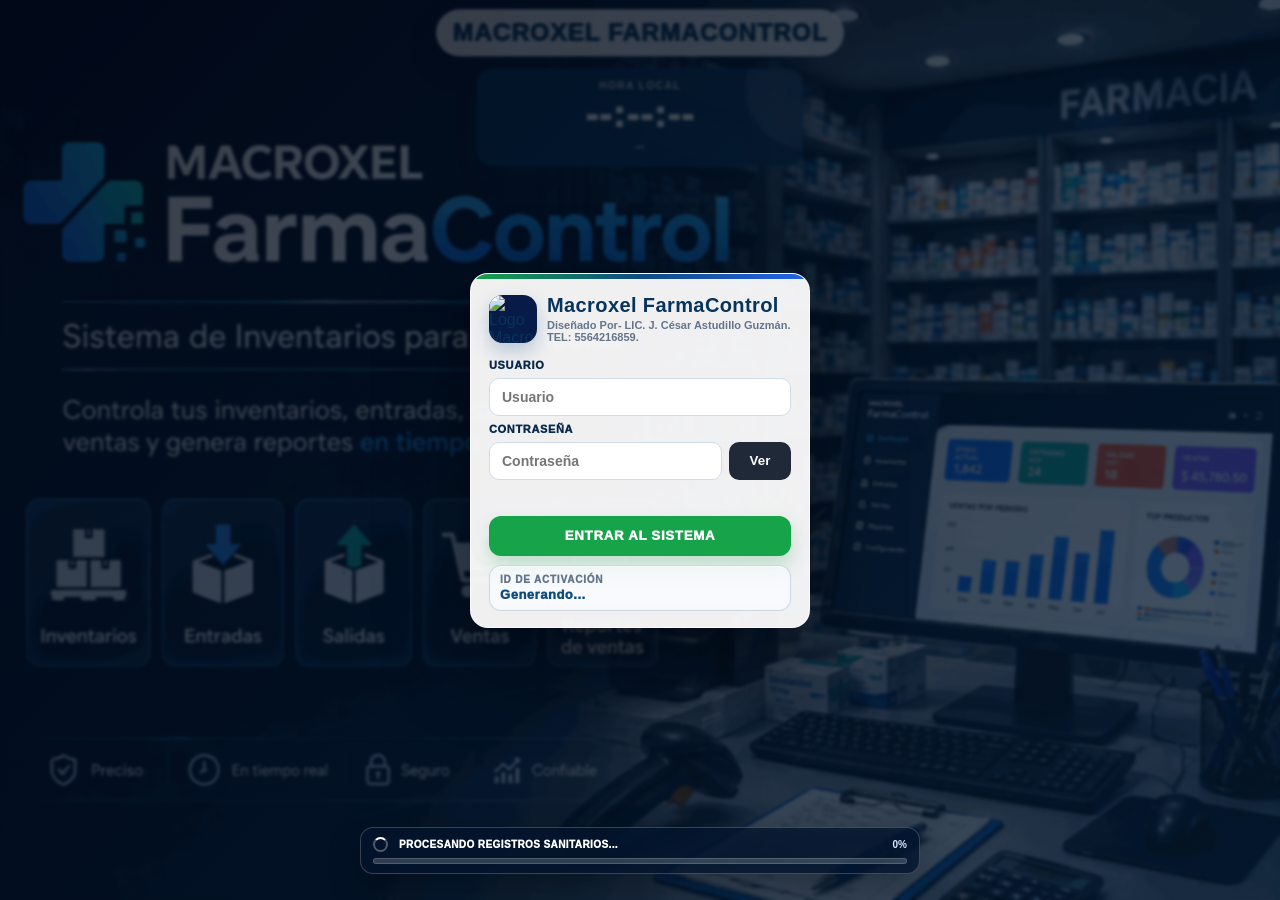
==== commit 60cbe9cb: "Update index.html" ====
--- a/index.html
+++ b/index.html
@@ -1,739 +1,33263 @@
-<!doctype html>
-<html lang="es-MX">
+<!DOCTYPE html>
+<html lang="es">
 <head>
-  <meta charset="utf-8">
-  <meta name="viewport" content="width=device-width,initial-scale=1,maximum-scale=1,user-scalable=no,viewport-fit=cover,interactive-widget=resizes-content">
-  <meta name="theme-color" content="#0a4d8c">
-  <meta name="description" content="Mi Farmacia: consulta disponibilidad, precios y envía tu pedido a farmacia.">
-  <title>Mi Farmacia</title>
-  <meta name="mi-farmacia-build" content="single-file-v1.6.0">
-  <link rel="icon" type="image/png" href="[data-uri]">
+  <meta charset="UTF-8" />
+  <meta name="viewport" content="width=device-width, initial-scale=1.0" />
+  <meta http-equiv="Content-Security-Policy" content="default-src 'self' data: blob:; script-src 'self' 'unsafe-inline'; style-src 'self' 'unsafe-inline'; img-src 'self' data: blob:; font-src 'self' data:; connect-src 'self' https:; object-src 'none'; base-uri 'none'; frame-src 'none'; form-action 'self'" />
+  <meta name="macroxel-ecosystem-name" content="Ecosistema Macroxel Punto de Venta">
+  <meta name="macroxel-app-version" content="1.0.2" />
+  <title>Punto de Venta Farmacia</title>
   <style>
-:root{--navy:#073b6f;--blue:#0a5fa8;--blue2:#1677c8;--ink:#122033;--muted:#65758b;--line:#dce5ef;--bg:#f4f7fb;--card:#fff;--ok:#0a8f62;--danger:#bd2543;--shadow:0 18px 45px rgba(15,46,76,.11);--radius:22px;--safe-bottom:max(18px,env(safe-area-inset-bottom))}
-*{box-sizing:border-box}html{scroll-behavior:smooth}body{margin:0;background:var(--bg);color:var(--ink);font-family:Inter,ui-sans-serif,system-ui,-apple-system,BlinkMacSystemFont,"Segoe UI",sans-serif;-webkit-tap-highlight-color:transparent}button,input,textarea{font:inherit}button{cursor:pointer}.app-header{position:sticky;top:0;z-index:40;display:flex;align-items:center;justify-content:space-between;gap:12px;padding:6px max(10px,env(safe-area-inset-left)) 6px max(10px,env(safe-area-inset-right));background:rgba(255,255,255,.94);backdrop-filter:blur(15px);border-bottom:1px solid rgba(211,224,238,.9)}.brand{display:flex;align-items:center;gap:10px;background:transparent;border:0;padding:0;text-align:left;min-width:0}.brand-logo{width:38px;height:38px;border-radius:12px;object-fit:contain;box-shadow:0 7px 18px rgba(0,70,125,.13)}.brand-copy{display:flex;flex-direction:column;min-width:0}.brand-copy strong{font-size:1rem;color:var(--navy);line-height:1.1}.brand-copy small{font-size:.72rem;color:var(--muted);max-width:50vw;overflow:hidden;text-overflow:ellipsis;white-space:nowrap;margin-top:3px}.header-actions{display:flex;align-items:center;gap:8px}.status-chip{display:flex;align-items:center;gap:6px;border:1px solid var(--line);background:#fff;border-radius:999px;padding:7px 9px;color:var(--muted);font-size:.69rem;font-weight:800}.status-chip i{display:block;width:8px;height:8px;border-radius:50%;background:#e0a229}.status-chip.online i{background:#14a36d}.status-chip.offline i{background:#cf4059}.cart-button{position:relative;width:39px;height:39px;border:0;border-radius:14px;background:var(--navy);color:white;font-size:1.1rem;box-shadow:0 8px 20px rgba(7,59,111,.2)}.cart-button b{position:absolute;top:-5px;right:-5px;display:grid;place-items:center;min-width:20px;height:20px;padding:0 5px;border-radius:999px;background:#e63952;color:#fff;font-size:.68rem;border:2px solid #fff}.config-panel{position:fixed;inset:0;z-index:80;background:rgba(4,24,44,.52);padding:72px 14px 14px;overflow:auto}.config-card{max-width:620px;margin:0 auto;background:#fff;border-radius:22px;box-shadow:var(--shadow);padding:18px}.config-head{display:flex;align-items:flex-start;justify-content:space-between;gap:15px;margin-bottom:15px}.config-head div{display:flex;flex-direction:column}.config-head strong{color:var(--navy)}.config-head small{color:var(--muted);margin-top:4px}.config-card label,.checkout-grid label{display:flex;flex-direction:column;gap:7px;font-size:.77rem;font-weight:800;color:#48596d;margin-top:12px}.config-card input,.checkout-grid input,.checkout-grid textarea{width:100%;border:1px solid #cdd9e7;border-radius:13px;background:#fbfdff;padding:12px 13px;color:var(--ink);outline:none}.config-card input:focus,.checkout-grid input:focus,.checkout-grid textarea:focus{border-color:var(--blue2);box-shadow:0 0 0 3px rgba(22,119,200,.1)}.config-actions{display:flex;gap:9px;flex-wrap:wrap;margin-top:15px}.config-message{margin:12px 0 0;color:var(--muted);font-size:.74rem;line-height:1.45}.icon-button,.modal-close{border:1px solid var(--line);background:#fff;color:#52657a;width:39px;height:39px;border-radius:12px;display:grid;place-items:center}main{width:min(1180px,100%);margin:0 auto;padding:7px 10px 34px}.search-shell{position:sticky;top:51px;z-index:30;background:linear-gradient(var(--bg) 78%,rgba(244,247,251,0));padding:6px 0 8px}.search-box{height:44px;background:#fff;border:1px solid #d9e4ef;border-radius:16px;display:flex;align-items:center;gap:8px;padding:0 12px;box-shadow:0 8px 22px rgba(19,55,90,.07)}.search-box>span{font-size:1.4rem;color:var(--blue)}.search-box input{min-width:0;flex:1;border:0;outline:0;font-size:.92rem;color:var(--ink)}.search-box button{border:0;background:#eef3f8;color:#63758a;border-radius:10px;width:30px;height:30px;visibility:hidden}.search-box.has-value button{visibility:visible}.category-strip{display:flex;gap:7px;overflow:auto;padding:7px 1px 1px;scrollbar-width:none}.category-strip::-webkit-scrollbar{display:none}.category-chip{border:1px solid #d7e1ec;background:#fff;color:#536579;border-radius:999px;padding:6px 10px;font-size:.68rem;font-weight:800;white-space:nowrap}.category-chip.active{background:var(--navy);border-color:var(--navy);color:#fff}.state-card{display:flex;min-height:260px;align-items:center;justify-content:center;flex-direction:column;gap:8px;text-align:center;color:var(--muted)}.state-card strong{color:#42566d}.state-icon{font-size:2.6rem}.spinner{width:34px;height:34px;border-radius:50%;border:4px solid #dbe5ef;border-top-color:var(--blue);animation:spin .8s linear infinite}@keyframes spin{to{transform:rotate(360deg)}}.product-grid{display:grid;grid-template-columns:repeat(2,minmax(0,1fr));gap:7px}.product-card{position:relative;display:flex;flex-direction:column;min-width:0;background:var(--card);border:1px solid #e0e8f1;border-radius:15px;overflow:hidden;box-shadow:0 8px 21px rgba(17,54,91,.055);transition:.16s transform,.16s box-shadow}.product-card:active{transform:scale(.985)}.product-image{aspect-ratio:1.55/1;background:linear-gradient(145deg,#f2f7fc,#eaf2f9);display:grid;place-items:center;padding:7px;overflow:hidden}.product-image svg,.product-image img{width:100%;height:100%;max-width:135px;max-height:88px;object-fit:contain}.stock-badge{position:absolute;top:6px;left:6px;background:#e9f8f1;color:#087653;border:1px solid #bfe8d8;border-radius:999px;padding:4px 6px;font-size:.56rem;font-weight:900}.product-body{display:flex;flex-direction:column;gap:4px;flex:1;padding:8px 8px 9px}.product-presentation{font-size:.57rem;color:#6e7f92;font-weight:800;text-transform:uppercase;letter-spacing:.035em;line-height:1.25}.product-name{font-size:.76rem;line-height:1.23;margin:0;color:#17283a;display:-webkit-box;-webkit-line-clamp:3;-webkit-box-orient:vertical;overflow:hidden;min-height:2.9em}.product-bottom{margin-top:auto;display:flex;align-items:center;justify-content:space-between;gap:7px;padding-top:4px}.product-price{font-size:.92rem;color:var(--navy);font-weight:900}.add-mini{border:0;border-radius:11px;background:#eaf3fb;color:var(--blue);width:31px;height:31px;font-weight:900;font-size:1.25rem}.modal,.drawer{position:fixed;inset:0;z-index:100}.modal-backdrop,.drawer-backdrop{position:absolute;inset:0;background:rgba(5,22,39,.58);backdrop-filter:blur(2px)}.modal-card{position:absolute;left:50%;bottom:0;transform:translateX(-50%);width:min(560px,100%);max-height:92vh;overflow:auto;background:#fff;border-radius:25px 25px 0 0;padding:22px 18px calc(20px + env(safe-area-inset-bottom));box-shadow:0 -20px 55px rgba(0,20,40,.24)}.modal-close{position:absolute;right:15px;top:15px;z-index:1}.quantity-image{height:128px;display:grid;place-items:center;background:#f1f6fb;border-radius:18px;margin-bottom:13px}.quantity-image svg,.quantity-image img{height:110px;width:80%;object-fit:contain}.quantity-copy small{color:var(--muted);font-size:.7rem;font-weight:800;text-transform:uppercase}.quantity-copy h2{font-size:1.22rem;line-height:1.18;margin:5px 45px 8px 0}.quantity-meta{display:flex;align-items:center;justify-content:space-between;gap:10px;color:var(--ok);font-size:.78rem;font-weight:800}.quantity-meta strong{font-size:1.25rem;color:var(--navy)}.stepper{display:grid;grid-template-columns:48px 1fr 48px;gap:8px;margin:18px 0}.stepper button{border:1px solid #d6e1ec;background:#eef5fb;color:var(--navy);border-radius:13px;font-size:1.4rem;font-weight:900}.stepper input{height:48px;border:1px solid #cbd8e5;border-radius:13px;text-align:center;font-weight:900;font-size:1.05rem;outline:none}.btn{border:0;border-radius:13px;padding:11px 15px;font-weight:900;font-size:.82rem}.btn.primary{background:linear-gradient(135deg,var(--navy),var(--blue2));color:#fff;box-shadow:0 8px 19px rgba(7,59,111,.16)}.btn.ghost{background:#edf3f8;color:#536579}.btn.wide{width:100%;min-height:48px}.drawer-panel{position:absolute;right:0;top:0;bottom:0;width:min(460px,94vw);background:#fff;box-shadow:-20px 0 45px rgba(0,20,40,.2);padding:18px 15px calc(18px + env(safe-area-inset-bottom));display:flex;flex-direction:column}.drawer-head{display:flex;align-items:center;justify-content:space-between;border-bottom:1px solid var(--line);padding-bottom:12px}.drawer-head small{font-size:.64rem;color:var(--blue);font-weight:900;letter-spacing:.1em}.drawer-head h2{margin:2px 0 0}.cart-items{flex:1;overflow:auto;padding:8px 0}.cart-empty{height:100%;min-height:220px;display:grid;place-items:center;text-align:center;color:var(--muted);padding:20px}.cart-row{display:grid;grid-template-columns:62px minmax(0,1fr) auto;gap:10px;align-items:center;border-bottom:1px solid #edf1f5;padding:10px 1px}.cart-thumb{height:58px;background:#f1f6fa;border-radius:13px;display:grid;place-items:center}.cart-thumb svg,.cart-thumb img{width:54px;height:48px;object-fit:contain}.cart-info{min-width:0}.cart-info strong{display:block;font-size:.78rem;line-height:1.25}.cart-info small{display:block;color:var(--muted);font-size:.65rem;margin-top:3px}.cart-price{color:var(--navy);font-weight:900;font-size:.79rem;margin-top:4px}.cart-controls{display:flex;align-items:center;gap:5px}.cart-controls button{width:29px;height:29px;border:1px solid #d7e1eb;background:#f5f8fb;color:var(--navy);border-radius:9px;font-weight:900}.cart-controls b{min-width:20px;text-align:center;font-size:.75rem}.cart-remove{margin-left:3px!important;color:var(--danger)!important}.cart-summary{border-top:1px solid var(--line);padding:13px 2px}.cart-summary>div{display:flex;justify-content:space-between;gap:12px;color:var(--muted);font-size:.77rem;margin:4px 0}.cart-summary .cart-total{align-items:end;margin-top:8px}.cart-total strong{font-size:1.4rem;color:var(--navy)}.checkout-card h2{margin:5px 0 9px}.checkout-grid{display:grid;grid-template-columns:1fr;gap:1px}.checkout-grid label.full{grid-column:1/-1}.checkout-grid textarea{min-height:82px;resize:vertical}.checkout-review{display:flex;justify-content:space-between;align-items:end;margin:17px 0 13px;padding:13px;border-radius:14px;background:#eef5fb;color:#536579;font-size:.78rem}.checkout-review strong{font-size:1.32rem;color:var(--navy)}.checkout-message{min-height:20px;font-size:.74rem;color:var(--danger);font-weight:700}.success-card{text-align:center}.success-mark{width:64px;height:64px;border-radius:50%;margin:4px auto 13px;background:#e7f8f0;color:#0b8b61;display:grid;place-items:center;font-size:2rem;font-weight:900}.success-card h2{margin:4px 0 8px}.success-card>p:not(.eyebrow){color:var(--muted);font-size:.82rem}.order-id{background:#edf4fa;border:1px dashed #aac4dc;color:var(--navy);font-size:1rem;font-weight:900;letter-spacing:.05em;padding:14px;border-radius:13px;margin:16px 0}.toast{position:fixed;z-index:160;left:50%;bottom:calc(78px + env(safe-area-inset-bottom));transform:translate(-50%,20px);background:#15293d;color:#fff;border-radius:13px;padding:10px 14px;max-width:calc(100vw - 30px);font-size:.76rem;font-weight:800;box-shadow:0 12px 30px rgba(0,0,0,.2);opacity:0;pointer-events:none;transition:.2s}.toast.show{opacity:1;transform:translate(-50%,0)}footer{display:flex;flex-direction:column;align-items:center;gap:4px;text-align:center;padding:24px 15px calc(80px + env(safe-area-inset-bottom));color:#7a8999;font-size:.68rem}footer strong{color:var(--navy);font-size:.8rem}footer small{margin-top:5px}.is-busy{opacity:.65;pointer-events:none}[hidden]{display:none!important}
-
-@media(max-width:719px){input,textarea,select{font-size:16px!important}.product-card,.add-mini,.cart-button,.category-chip,.brand{touch-action:manipulation}footer{margin-top:12px}.state-card{min-height:190px}}
-@media(min-width:720px){main{padding-left:22px;padding-right:22px}.product-grid{grid-template-columns:repeat(3,minmax(0,1fr));gap:15px}.product-card{border-radius:21px}.product-body{padding:13px}.modal-card{bottom:50%;transform:translate(-50%,50%);border-radius:24px}.checkout-grid{grid-template-columns:1fr 1fr}}
-@media(min-width:1040px){.product-grid{grid-template-columns:repeat(4,minmax(0,1fr))}.search-shell{top:51px}}
-@media(max-width:410px){.status-chip span{display:none}.status-chip{padding:7px}.brand-logo{width:36px;height:36px}.product-grid{gap:8px}.product-body{padding:9px}.product-name{font-size:.78rem}.product-price{font-size:.91rem}}
-
-/* Catálogo progresivo para mantener fluidez en celular */
-.load-more-wrap{display:flex;justify-content:center;padding:8px 0 96px}.load-more{min-width:210px;background:#fff}.load-more[hidden]{display:none!important}
-
-/* Mi Farmacia v1.1 · disponibilidad sin exponer existencias */
-.product-card.is-out{opacity:.72;filter:saturate(.72)}
-.product-card.is-out .product-image{background:linear-gradient(145deg,#f6f7f9,#eef1f4)}
-.stock-badge.is-out{background:#f4f4f6;color:#6b7280;border-color:#dadde2}
-.add-mini:disabled{background:#f0f2f5;color:#9aa3ad;cursor:not-allowed}
-.availability-inline{display:inline-flex;align-items:center;gap:6px;border-radius:999px;padding:5px 9px;background:#e9f8f1;color:#087653;border:1px solid #bfe8d8}
-.availability-inline.is-out{background:#f4f4f6;color:#6b7280;border-color:#dadde2}
-
+    :root {
+      --azul: #0f4c81;
+      --azul-oscuro: #07345c;
+      --azul-claro: #e8f2fb;
+      --verde: #16a34a;
+      --rojo: #dc2626;
+      --amarillo: #f59e0b;
+      --gris: #f4f6f8;
+      --texto: #1f2937;
+      --borde: #d6dee8;
+      --blanco: #ffffff;
+      --sombra: 0 10px 25px rgba(15, 76, 129, 0.12);
+    }
+
+    * { box-sizing: border-box; }
+
+    body {
+      margin: 0;
+      font-family: Arial, Helvetica, sans-serif;
+      background: var(--gris);
+      color: var(--texto);
+    }
+
+    header {
+      height: 68px;
+      background: linear-gradient(135deg, var(--azul), var(--azul-oscuro));
+      color: white;
+      display: flex;
+      align-items: center;
+      justify-content: space-between;
+      padding: 0 24px;
+      box-shadow: var(--sombra);
+      position: sticky;
+      top: 0;
+      z-index: 10;
+    }
+
+    .brand {
+      display: flex;
+      align-items: center;
+      gap: 12px;
+      font-weight: 800;
+      font-size: 20px;
+      letter-spacing: .3px;
+    }
+
+    .brand-title {
+      display:block;
+      max-width:min(520px, 46vw);
+      overflow:hidden;
+      text-overflow:ellipsis;
+      white-space:nowrap;
+      line-height:1.05;
+    }
+
+    .brand-subtitle {
+      font-size:12px;
+      font-weight:600;
+      opacity:.85;
+      line-height:1.15;
+    }
+
+    .brand-icon {
+      width: 42px;
+      height: 42px;
+      border-radius: 12px;
+      overflow: hidden;
+      flex: 0 0 42px;
+      background: #061b47;
+      box-shadow: 0 6px 16px rgba(0,0,0,.20);
+    }
+
+    .brand-icon img {
+      display: block;
+      width: 100%;
+      height: 100%;
+      object-fit: cover;
+    }
+
+    .top-actions {
+      display: flex;
+      align-items: center;
+      gap: 12px;
+      font-size: 13px;
+    }
+
+    .badge {
+      background: rgba(255,255,255,.15);
+      padding: 8px 12px;
+      border-radius: 999px;
+      border: 1px solid rgba(255,255,255,.25);
+    }
+
+    .app-version-badge {
+      background: rgba(255,255,255,.10);
+      padding: 6px 10px;
+      border-radius: 999px;
+      border: 1px solid rgba(255,255,255,.22);
+      color: rgba(255,255,255,.92);
+      font-size: 11px;
+      font-weight: 900;
+      letter-spacing: .02em;
+    }
+
+    .layout {
+      display: grid;
+      grid-template-columns: 270px 1fr;
+      min-height: calc(100vh - 68px);
+    }
+
+    aside {
+      background: white;
+      border-right: 1px solid var(--borde);
+      padding: 18px 12px;
+      overflow-y: auto;
+    }
+
+    .nav-title {
+      font-size: 12px;
+      text-transform: uppercase;
+      font-weight: 800;
+      color: #64748b;
+      margin: 12px 12px;
+    }
+
+
+
+    .app-menu {
+      display: block;
+    }
+
+    .nav-category-toggle {
+      width: 100%;
+      border: 0;
+      background: #f1f5f9;
+      color: var(--azul-oscuro);
+      text-align: left;
+      padding: 13px 14px;
+      margin: 8px 0;
+      border-radius: 12px;
+      cursor: pointer;
+      font-size: 13px;
+      font-weight: 900;
+      letter-spacing: .04em;
+      display: flex;
+      align-items: center;
+      justify-content: space-between;
+      border: 1px solid #dbe5ef;
+    }
+
+    .nav-category-toggle:hover,
+    .nav-category-toggle.active {
+      background: var(--azul);
+      color: #fff;
+    }
+
+    .nav-category-toggle .cat-arrow {
+      transition: transform .18s ease;
+      font-size: 18px;
+      line-height: 1;
+    }
+
+    .nav-category-toggle.active .cat-arrow {
+      transform: rotate(90deg);
+    }
+
+    .nav-group {
+      display: none;
+      padding: 2px 0 8px;
+    }
+
+    .nav-group.open {
+      display: block;
+    }
+
+    .nav-group .nav-btn {
+      margin-left: 8px;
+      width: calc(100% - 8px);
+      font-size: 13px;
+      padding: 11px 12px;
+    }
+
+    .nav-btn {
+      width: 100%;
+      border: 0;
+      background: transparent;
+      color: var(--texto);
+      text-align: left;
+      padding: 12px 14px;
+      margin-bottom: 5px;
+      border-radius: 12px;
+      cursor: pointer;
+      font-size: 14px;
+      font-weight: 700;
+      display: flex;
+      justify-content: space-between;
+      align-items: center;
+    }
+
+    .nav-btn:hover, .nav-btn.active {
+      background: var(--azul-claro);
+      color: var(--azul);
+    }
+
+    .menu-clock, .home-clock {
+      margin: 10px 0 4px;
+      padding: 14px 12px;
+      border-radius: 16px;
+      background: linear-gradient(135deg, #082f56 0%, #0b4d86 58%, #2563eb 100%);
+      color: #fff;
+      border: 1px solid rgba(37,99,235,.28);
+      box-shadow: 0 10px 24px rgba(11, 39, 65, .14);
+      text-align: center;
+      overflow: hidden;
+      position: relative;
+    }
+
+    .menu-clock::before, .home-clock::before {
+      content: "";
+      position: absolute;
+      inset: -45% -20% auto auto;
+      width: 120px;
+      height: 120px;
+      border-radius: 999px;
+      background: rgba(255,255,255,.12);
+    }
+
+    .menu-clock-label, .home-clock-label {
+      position: relative;
+      font-size: 10px;
+      font-weight: 900;
+      letter-spacing: .14em;
+      text-transform: uppercase;
+      opacity: .82;
+      margin-bottom: 5px;
+    }
+
+    .menu-clock-time, .home-clock-time {
+      position: relative;
+      font-size: 28px;
+      line-height: 1;
+      font-weight: 1000;
+      letter-spacing: .04em;
+      font-variant-numeric: tabular-nums;
+    }
+
+    .menu-clock-date, .home-clock-date {
+      position: relative;
+      margin-top: 7px;
+      font-size: 11px;
+      line-height: 1.25;
+      font-weight: 800;
+      text-transform: uppercase;
+      color: #dbeafe;
+    }
+
+    main { padding: 22px; }
+
+    .home-screen {
+      display: block;
+      width: 100%;
+      height: calc(100vh - 112px);
+      min-height: 620px;
+      border-radius: 18px;
+      overflow: hidden;
+      background: #03142b;
+      box-shadow: var(--sombra);
+      border: 1px solid rgba(15, 76, 129, 0.18);
+      position: relative;
+    }
+
+    .home-screen img {
+      width: 100%;
+      height: 100%;
+      display: block;
+      object-fit: cover;
+      object-position: center;
+    }
+
+    .home-title-panel {
+      position: absolute;
+      top: 18px;
+      left: 50%;
+      transform: translateX(-50%);
+      z-index: 2;
+      width: min(520px, calc(100% - 36px));
+      text-align: center;
+      pointer-events: none;
+    }
+
+    .home-title {
+      display: inline-block;
+      max-width: 100%;
+      padding: 9px 16px;
+      border-radius: 999px;
+      background: rgba(255,255,255,.88);
+      color: #07345c;
+      font-size: clamp(16px, 2.3vw, 24px);
+      font-weight: 1000;
+      letter-spacing: .04em;
+      text-transform: uppercase;
+      box-shadow: 0 10px 28px rgba(2, 13, 30, .22);
+      overflow: hidden;
+      text-overflow: ellipsis;
+      white-space: nowrap;
+    }
+
+    .home-clock {
+      margin: 8px auto 0;
+      width: min(320px, 100%);
+      padding: 10px 12px;
+      background: rgba(7, 52, 92, .90);
+      backdrop-filter: blur(5px);
+    }
+
+    .home-clock-time { font-size: clamp(24px, 4vw, 36px); }
+    .home-clock-date { font-size: 12px; color: #eff6ff; }
+
+    body.module-open .home-screen {
+      display: none;
+    }
+
+
+    body.module-open .layout {
+      grid-template-columns: 1fr;
+    }
+
+    body.module-open aside {
+      display: none;
+    }
+
+    .back-menu {
+      background: #334155;
+      color: #fff;
+      margin-left: 18px;
+      margin-right: 0;
+      white-space: nowrap;
+    }
+
+    .module-actions {
+      display: flex;
+      align-items: center;
+      gap: 10px;
+      flex-wrap: wrap;
+      justify-content: flex-end;
+    }
+
+    .module-header > .btn:not(.back-menu),
+    .module-header > .module-actions {
+      flex-shrink: 0;
+    }
+
+    .module { display: none; }
+    .module.active { display: block; }
+
+    .module-header {
+      background: linear-gradient(90deg, #07345c 0%, #0f4c81 48%, #2874ee 100%);
+      color: #fff;
+      border: 0;
+      border-radius: 16px;
+      padding: 16px 18px;
+      box-shadow: 0 10px 24px rgba(15, 76, 129, .18);
+      margin-bottom: 12px;
+      display: flex;
+      justify-content: space-between;
+      gap: 12px;
+      align-items: center;
+      overflow: visible;
+      position: relative;
+      z-index: 20;
+    }
+
+    .module-header h1 {
+      margin: 0;
+      color: #fff;
+      font-size: 22px;
+      text-transform: uppercase;
+      letter-spacing: .03em;
+      line-height: 1.15;
+    }
+
+    .module-header p {
+      margin: 4px 0 0;
+      color: #eaf6ff;
+      font-size: 13px;
+      font-weight: 800;
+      line-height: 1.35;
+    }
+
+    .module-header .field label { color: #eaf6ff; }
+
+    .module-header input,
+    .module-header select,
+    .module-header textarea {
+      height: 38px;
+      border: 1px solid rgba(255,255,255,.55);
+      background: #fff;
+      color: #0b2741;
+      font-weight: 900;
+      border-radius: 10px;
+    }
+
+    .module-header .btn {
+      min-height: 38px;
+      border: 1px solid rgba(255,255,255,.16);
+      box-shadow: 0 6px 16px rgba(0,0,0,.12);
+      white-space: nowrap;
+    }
+
+    .module-header .btn.secondary,
+    .module-header .back-menu { background: rgba(7, 52, 92, .92); }
+
+    .module-header .btn.warning { background: #f59e0b; }
+    .module-header .btn.success { background: #16a34a; }
+    .module-header .btn.danger { background: #dc2626; }
+
+    .module-header .header-actions,
+    .module-header .header-actions-inline {
+      display: flex;
+      align-items: center;
+      justify-content: flex-end;
+      gap: 10px;
+      flex-wrap: wrap;
+    }
+
+    @media (max-width: 1200px) {
+      .module-header { align-items: flex-start; flex-direction: column; }
+      .module-header .module-actions,
+      .module-header .header-actions,
+      .module-header .header-actions-inline { width: 100%; justify-content: flex-start; }
+    }
+
+    .grid {
+      display: grid;
+      grid-template-columns: repeat(4, minmax(180px, 1fr));
+      gap: 14px;
+      margin-bottom: 18px;
+    }
+
+    .card {
+      background: white;
+      border: 1px solid var(--borde);
+      border-radius: 18px;
+      padding: 18px;
+      box-shadow: var(--sombra);
+    }
+
+    .metric-title {
+      font-size: 12px;
+      color: #64748b;
+      font-weight: 800;
+      text-transform: uppercase;
+    }
+
+    .metric-value {
+      font-size: 26px;
+      font-weight: 900;
+      color: var(--azul-oscuro);
+      margin-top: 8px;
+    }
+
+    .toolbar {
+      display: flex;
+      gap: 10px;
+      flex-wrap: wrap;
+      margin-bottom: 14px;
+    }
+
+    input, select, textarea {
+      border: 1px solid var(--borde);
+      border-radius: 12px;
+      padding: 11px 12px;
+      font-size: 14px;
+      background: white;
+      min-width: 160px;
+      outline: none;
+    }
+
+    input:focus, select:focus, textarea:focus {
+      border-color: var(--azul);
+      box-shadow: 0 0 0 3px rgba(15, 76, 129, .12);
+    }
+
+    .btn {
+      border: 0;
+      border-radius: 12px;
+      padding: 11px 15px;
+      font-weight: 800;
+      cursor: pointer;
+      background: var(--azul);
+      color: white;
+    }
+
+    .btn.secondary { background: #334155; }
+    .btn.success { background: var(--verde); }
+    .btn.warning { background: var(--amarillo); }
+    .btn.danger { background: var(--rojo); }
+    .btn:disabled { opacity: .5; cursor: not-allowed; filter: grayscale(.2); }
+    .destruccion-filtro-motivo { min-width: 230px; }
+    .destruccion-filtro-motivo select { width: 100%; min-width: 230px; }
+
+    table {
+      width: 100%;
+      border-collapse: collapse;
+      background: white;
+      border-radius: 16px;
+      overflow: hidden;
+      border: 1px solid var(--borde);
+      box-shadow: var(--sombra);
+    }
+
+    th, td {
+      padding: 13px 12px;
+      border-bottom: 1px solid var(--borde);
+      font-size: 13px;
+      text-align: left;
+    }
+
+    th {
+      background: var(--azul-claro);
+      color: var(--azul-oscuro);
+      font-weight: 900;
+      text-transform: uppercase;
+      font-size: 11px;
+    }
+
+    tr:hover td { background: #f8fbff; }
+
+    .split {
+      display: grid;
+      grid-template-columns: 1.5fr .8fr;
+      gap: 16px;
+    }
+
+    .cart-box {
+      background: white;
+      border: 1px solid var(--borde);
+      border-radius: 18px;
+      box-shadow: var(--sombra);
+      padding: 18px;
+    }
+
+    .cart-total {
+      display: flex;
+      justify-content: space-between;
+      font-size: 24px;
+      font-weight: 900;
+      color: var(--azul-oscuro);
+      border-top: 1px solid var(--borde);
+      margin-top: 14px;
+      padding-top: 14px;
+    }
+
+    .firebase-connection-indicator {
+      width: 22px;
+      height: 22px;
+      display: inline-grid;
+      place-items: center;
+      flex: 0 0 22px;
+      border-radius: 50%;
+      cursor: default;
+    }
+
+    .firebase-connection-dot {
+      width: 11px;
+      height: 11px;
+      display: block;
+      border-radius: 50%;
+      background: #f59e0b;
+      box-shadow: 0 0 0 3px rgba(245, 158, 11, .18);
+      transition: background-color .18s ease, box-shadow .18s ease;
+    }
+
+    .firebase-connection-indicator.is-connected .firebase-connection-dot {
+      background: #22c55e;
+      box-shadow: 0 0 0 3px rgba(34, 197, 94, .18);
+    }
+
+    .firebase-connection-indicator.is-disconnected .firebase-connection-dot {
+      background: #f59e0b;
+      box-shadow: 0 0 0 3px rgba(245, 158, 11, .18);
+    }
+
+    .placeholder {
+      height: 240px;
+      border: 2px dashed var(--borde);
+      border-radius: 18px;
+      display: grid;
+      place-items: center;
+      color: #64748b;
+      font-weight: 800;
+      background: white;
+    }
+
+
+
+    .config-accordion {
+      display: grid;
+      gap: 14px;
+    }
+
+    .config-item {
+      background: white;
+      border: 1px solid var(--borde);
+      border-radius: 18px;
+      box-shadow: var(--sombra);
+      overflow: hidden;
+    }
+
+    .config-toggle {
+      width: 100%;
+      border: 0;
+      background: var(--azul-claro);
+      color: var(--azul-oscuro);
+      padding: 16px 18px;
+      display: flex;
+      justify-content: space-between;
+      align-items: center;
+      font-weight: 900;
+      font-size: 15px;
+      cursor: pointer;
+      text-align: left;
+    }
+
+    .config-toggle small {
+      display: block;
+      margin-top: 4px;
+      font-weight: 700;
+      color: #64748b;
+    }
+
+    .config-content {
+      display: none;
+      padding: 18px;
+      border-top: 1px solid var(--borde);
+    }
+
+    .config-item.open .config-content { display: block; }
+    .config-item.open .config-arrow { transform: rotate(90deg); }
+    .config-autoguardado-badge { display:inline-flex; align-items:center; gap:7px; padding:10px 14px; border-radius:14px; border:1px solid rgba(134,239,172,.72); background:rgba(240,253,244,.96); color:#166534; font-size:12px; font-weight:950; white-space:nowrap; }
+    .config-arrow { transition: transform .18s ease; }
+
+    .form-grid {
+      display: grid;
+      grid-template-columns: repeat(4, minmax(160px, 1fr));
+      gap: 10px;
+      align-items: end;
+    }
+
+    .descuentos-config-grid {
+      display: grid;
+      grid-template-columns: 1fr;
+      gap: 12px;
+    }
+    .descuento-config-row {
+      display: grid;
+      grid-template-columns: minmax(180px, 0.8fr) repeat(4, minmax(145px, 1fr));
+      gap: 10px;
+      align-items: end;
+      padding: 12px;
+      border: 1px solid #dbe7f4;
+      border-radius: 14px;
+      background: #f8fbff;
+    }
+    .descuento-row-title {
+      font-size: 13px;
+      font-weight: 950;
+      color: var(--azul-oscuro);
+      text-transform: uppercase;
+      line-height: 1.25;
+    }
+    .descuento-row-title small {
+      display:block;
+      margin-top:4px;
+      color:#64748b;
+      font-size:11px;
+      font-weight:800;
+      text-transform:none;
+    }
+    @media (max-width: 980px) { .descuento-config-row { grid-template-columns: 1fr 1fr; } }
+    @media (max-width: 650px) { .descuento-config-row { grid-template-columns: 1fr; } }
+
+    .field { display: grid; gap: 5px; }
+    .field label {
+      font-size: 12px;
+      font-weight: 900;
+      color: #475569;
+      text-transform: uppercase;
+    }
+
+    .field input, .field textarea { width: 100%; min-width: 0; }
+
+    .corte-grid {
+      grid-template-columns: repeat(3, minmax(180px, 1fr));
+    }
+
+    .corte-grid .field.field-full {
+      grid-column: 1 / -1;
+    }
+
+
+    .corte-summary-grid {
+      display:grid;
+      grid-template-columns: repeat(4, minmax(0, 1fr));
+      gap:10px;
+      margin-top:12px;
+    }
+    .corte-summary-card {
+      border:1px solid #d8e4ef;
+      border-radius:10px;
+      background:#f8fbff;
+      padding:10px 12px;
+    }
+    .corte-summary-card span {
+      display:block;
+      font-size:11px;
+      font-weight:900;
+      color:#51627a;
+      text-transform:uppercase;
+      letter-spacing:.03em;
+    }
+    .corte-summary-card strong {
+      display:block;
+      margin-top:4px;
+      font-size:18px;
+      color:#072a46;
+      font-weight:1000;
+    }
+    #tabla-cortes tr.fila-seleccionada {
+      background:#fff6d7;
+      outline:2px solid #2563eb;
+      outline-offset:-2px;
+    }
+    .corte-history-actions {
+      display:flex;
+      justify-content:flex-end;
+      gap:8px;
+      margin:0 0 10px;
+    }
+    @media (max-width: 900px) {
+      .corte-summary-grid { grid-template-columns: repeat(2, minmax(0, 1fr)); }
+    }
+    .corte-actions {
+      display:flex;
+      justify-content:flex-end;
+      gap:10px;
+      flex-wrap:wrap;
+      margin-top: 12px;
+    }
+
+    @media (max-width: 900px) {
+      .corte-grid { grid-template-columns: 1fr; }
+      .corte-grid .field.field-full { grid-column: auto; }
+    }
+
+
+    .entrada-panel {
+      background: white;
+      border: 1px solid var(--borde);
+      border-radius: 18px;
+      box-shadow: var(--sombra);
+      padding: 14px;
+      margin-bottom: 14px;
+    }
+
+    .entrada-panel h3 {
+      margin: 0 0 10px;
+      color: var(--azul-oscuro);
+      text-transform: uppercase;
+      font-size: 15px;
+    }
+
+    .panel-title-row {
+      display: flex;
+      align-items: center;
+      justify-content: space-between;
+      gap: 10px;
+      margin-bottom: 10px;
+    }
+
+    .panel-title-row h3 { margin: 0; }
+
+    .carrito-actions {
+      display: flex;
+      align-items: center;
+      gap: 8px;
+      flex-wrap: wrap;
+    }
+
+    .entrada-grid {
+      display: grid;
+      grid-template-columns: 105px minmax(170px, .85fr) minmax(280px, 1.2fr) auto;
+      gap: 8px;
+      align-items: end;
+      margin-bottom: 8px;
+    }
+
+    .entrada-grid .field {
+      min-width: 0;
+    }
+
+    .entrada-grid .field input,
+    .entrada-grid .field select {
+      min-width: 0;
+      height: 32px;
+      padding: 6px 9px;
+    }
+
+    .entrada-grid .field.folio-mini { max-width: 115px; }
+    .entrada-grid .field.factura-mini { min-width: 150px; }
+    .field.proveedor-mini { min-width: 260px; position: relative; }
+
+    .entrada-proveedor-opciones {
+      position: absolute;
+      left: 0;
+      right: 0;
+      top: calc(100% + 4px);
+      z-index: 70015;
+      display: none;
+      max-height: 220px;
+      overflow: auto;
+      background: #fff;
+      border: 1px solid #cbd5e1;
+      border-radius: 10px;
+      box-shadow: 0 14px 30px rgba(15,23,42,.18);
+      padding: 4px;
+    }
+
+    .entrada-proveedor-opciones.visible { display: block; }
+
+    .entrada-proveedor-item {
+      width: 100%;
+      border: 0;
+      background: transparent;
+      text-align: left;
+      cursor: pointer;
+      padding: 8px 10px;
+      border-radius: 8px;
+      color: #0f172a;
+      font-size: 12px;
+      font-weight: 900;
+      text-transform: uppercase;
+    }
+
+    .entrada-proveedor-item:hover { background: #eaf3fb; }
+
+    .entrada-proveedor-item small {
+      display: block;
+      color: #64748b;
+      font-size: 10px;
+      font-weight: 800;
+      margin-top: 2px;
+    }
+
+    .entrada-actions {
+      display: flex;
+      gap: 8px;
+      flex-wrap: nowrap;
+      align-items: end;
+    }
+
+    .entrada-actions .btn { white-space: nowrap; }
+
+    .busqueda-entradas-grid {
+      display: grid;
+      grid-template-columns: minmax(320px, 2.4fr) minmax(180px, .8fr);
+      gap: 8px;
+      align-items: end;
+      margin-top: 8px;
+    }
+
+    .busqueda-entradas-grid .field.registro-mini {
+      max-width: 320px;
+    }
+
+    .entrada-import-file { display: none; }
+
+    @media (max-width: 1100px) {
+      .entrada-grid { grid-template-columns: 1fr 1fr; }
+      .entrada-actions { flex-wrap: wrap; }
+      .busqueda-entradas-grid { grid-template-columns: 1fr; }
+      .busqueda-entradas-grid .field.registro-mini { max-width: none; }
+    }
+
+    .tabla-scroll {
+      overflow: auto;
+      max-height: calc(100vh - 330px);
+      padding-bottom: 6px;
+    }
+
+
+
+    .compact-toolbar {
+      display: grid;
+      grid-template-columns: repeat(5, minmax(140px, 1fr));
+      gap: 10px;
+      align-items: end;
+      margin-bottom: 14px;
+    }
+
+    .tabla-scroll table { min-width: 1180px; }
+
+
+    .toolbar-unica input {
+      flex: 1 1 360px;
+      min-width: 260px;
+    }
+
+    .toolbar-unica {
+      width: 100%;
+      align-items: stretch;
+    }
+
+    .toolbar-unica .resultados-busqueda {
+      flex: 1 0 100%;
+      width: 100%;
+    }
+
+    #ventas .toolbar-unica input,
+    #salidas .toolbar-unica input {
+      flex: 1 1 100%;
+      width: 100%;
+      min-width: 0;
+    }
+
+    /* Consulta informativa desde Ventas */
+    #consulta-venta .consulta-venta-busqueda{display:grid;grid-template-columns:minmax(300px,1.5fr) repeat(4,minmax(145px,.65fr)) auto auto;gap:10px;align-items:end}
+    #consulta-venta .consulta-venta-busqueda .field{margin:0;min-width:0}
+    #consulta-venta .consulta-venta-busqueda input,#consulta-venta .consulta-venta-busqueda select{width:100%;height:40px}
+    #consulta-venta .consulta-venta-aviso{margin:10px 0 14px;padding:10px 13px;border:1px solid #f2c66d;border-radius:12px;background:#fff8df;color:#744b00;font-size:11px;font-weight:850;line-height:1.4;text-transform:uppercase}
+    #consulta-venta .consulta-venta-status{display:flex;justify-content:space-between;gap:12px;align-items:center;margin:8px 0 12px;padding:9px 12px;border:1px solid #bfd5ea;border-radius:11px;background:#eef7ff;color:#0b3766;font-weight:900;text-transform:uppercase}
+    #consulta-venta .consulta-venta-status.procesando::before{content:'⏳';margin-right:7px}
+    #consulta-venta .consulta-venta-grid{display:grid;grid-template-columns:minmax(360px,.9fr) minmax(480px,1.1fr);gap:14px;align-items:start}
+    #consulta-venta .consulta-panel-resultados{border:1px solid #cbd9e8;border-radius:14px;background:#fff;box-shadow:0 8px 20px rgba(15,76,129,.08);overflow:hidden}
+    #consulta-venta .consulta-panel-resultados h3{margin:0;padding:12px 14px;background:#eaf4ff;color:#0b3766;text-transform:uppercase;font-size:14px;border-bottom:1px solid #cbd9e8}
+    #consulta-venta .consulta-lista{max-height:545px;overflow:auto;padding:10px;display:grid;gap:8px}
+    #consulta-venta .consulta-vacio{padding:26px 15px;text-align:center;color:#64748b;font-weight:800;text-transform:uppercase}
+    #consulta-venta .consulta-item{border:1px solid #d7e2ee;border-radius:12px;padding:10px 12px;background:#fff;cursor:pointer;transition:.12s ease;display:grid;gap:5px}
+    #consulta-venta .consulta-item:hover{border-color:#3389d8;box-shadow:0 5px 14px rgba(37,99,235,.12)}
+    #consulta-venta .consulta-item.selected-row{outline:2px solid #2563eb;outline-offset:-2px;background:#eff6ff}
+    #consulta-venta .consulta-item-titulo{font-weight:950;color:#0b3766;text-transform:uppercase;line-height:1.25}
+    #consulta-venta .consulta-item-meta{display:flex;flex-wrap:wrap;gap:5px 10px;color:#475569;font-size:11px;font-weight:800;text-transform:uppercase}
+    #consulta-venta .consulta-item-indicacion{font-size:11px;line-height:1.42;color:#1f2937;text-transform:uppercase;background:#f8fafc;border-radius:8px;padding:7px 8px}
+    #consulta-venta .consulta-item-precio{font-weight:950;color:#087f3d;font-size:15px}
+    #consulta-venta .consulta-badge{display:inline-flex;align-items:center;border-radius:999px;padding:3px 7px;background:#e2e8f0;color:#334155;font-size:9px;font-weight:950;text-transform:uppercase}
+    #consulta-venta .consulta-badge.antibiotico{background:#fef2f2;color:#b91c1c;border:1px solid #fecaca}
+    #consulta-venta .consulta-badge.disponible{background:#ecfdf5;color:#166534;border:1px solid #bbf7d0}
+    @media(max-width:1350px){#consulta-venta .consulta-venta-busqueda{grid-template-columns:repeat(3,minmax(170px,1fr))}#consulta-venta .consulta-venta-grid{grid-template-columns:1fr}}
+    @media(max-width:760px){#consulta-venta .consulta-venta-busqueda{grid-template-columns:1fr}}
+
+    /* El carrito pendiente de Antibióticos queda editable en sus datos de producto. */
+    #tabla-antibioticos-carrito .ant-producto-input,#tabla-antibioticos-carrito .ant-producto-select{width:100%;min-width:78px;border:1px solid #cbd8e6;border-radius:8px;background:#fff;padding:7px 8px;font-weight:800;text-transform:uppercase}
+    #tabla-antibioticos-carrito .ant-generica{min-width:145px}
+    #tabla-antibioticos-carrito .ant-distintiva{min-width:135px}
+    #tabla-antibioticos-carrito .ant-presentacion{min-width:115px}
+    #tabla-antibioticos-carrito .ant-fecha,#tabla-antibioticos-carrito .ant-caducidad{min-width:100px}
+    #tabla-antibioticos-carrito .ant-cantidad,#tabla-antibioticos-carrito .ant-saldo{min-width:64px;text-align:center}
+
+    #resultados-producto-venta,
+    #resultados-producto-salida,
+    #resultados-cliente-venta {
+      max-height: 270px;
+      overflow-y: auto;
+    }
+
+    /* Ventas: datos y buscador en una sola fila compacta */
+    #ventas .entrada-panel { padding: 14px 16px; }
+    #ventas .venta-linea-unica {
+      display: grid;
+      grid-template-columns: 110px minmax(155px, .48fr) minmax(460px, 1.72fr) auto;
+      gap: 8px;
+      align-items: end;
+      margin: 0;
+    }
+    #ventas .venta-linea-unica .field input {
+      height: 34px;
+      padding: 7px 10px;
+      min-width: 0;
+    }
+    #ventas #folio-venta-siguiente { text-align: center; font-weight: 900; }
+    #ventas .venta-cliente { min-width: 155px; max-width: 255px; }
+    #ventas .venta-cliente input { font-size: 11px; }
+    #ventas .venta-buscador-producto { min-width: 0; }
+    #ventas .venta-buscador-producto input { width: 100%; }
+    #ventas .venta-buscador-producto .resultados-busqueda,
+    #ventas .field .resultados-busqueda { width: 100%; }
+    #ventas .cliente-saldo-box:empty { display: none; }
+    #ventas .cliente-saldo-box {
+      grid-column: 1 / -1;
+      width: 100%;
+      min-width: 0;
+      display: none;
+      flex-wrap: wrap;
+      justify-content: space-between;
+      align-items: center;
+      gap: 8px 12px;
+      white-space: normal;
+      overflow: visible;
+    }
+    #ventas .cliente-saldo-box.visible { display: flex; }
+    .venta-carritos-bar {
+      display: flex;
+      align-items: end;
+      justify-content: flex-end;
+      gap: 6px;
+      flex-wrap: nowrap;
+      margin: 0;
+      padding: 0;
+      background: transparent;
+      border: 0;
+      border-radius: 0;
+      min-width: 220px;
+    }
+    .venta-carrito-btn {
+      border: 1px solid #cbd5e1;
+      background: #fff;
+      color: var(--azul-oscuro);
+      border-radius: 12px;
+      padding: 7px 9px;
+      font-weight: 900;
+      text-transform: uppercase;
+      cursor: pointer;
+      display: inline-flex;
+      align-items: center;
+      gap: 6px;
+      min-height: 34px;
+      box-shadow: 0 4px 10px rgba(15, 76, 129, .08);
+      white-space: nowrap;
+      font-size: 12px;
+    }
+    .venta-carrito-btn:hover { border-color: var(--azul); }
+    .venta-carrito-btn.activo {
+      background: var(--azul);
+      color: #fff;
+      border-color: var(--azul);
+    }
+    .venta-carrito-count {
+      min-width: 22px;
+      height: 20px;
+      border-radius: 999px;
+      display: inline-flex;
+      align-items: center;
+      justify-content: center;
+      background: #e2e8f0;
+      color: var(--azul-oscuro);
+      font-size: 11px;
+      font-weight: 900;
+      padding: 0 6px;
+    }
+    .venta-carrito-btn.activo .venta-carrito-count { background: #fff; color: var(--azul); }
+    .venta-carrito-estado {
+      display: none;
+    }
+    @media (max-width: 700px) {
+      .venta-carritos-bar { gap: 6px; min-width: 0; justify-content: stretch; }
+      .venta-carrito-btn { flex: 1 1 46%; justify-content: center; padding: 8px; font-size: 12px; }
+      .venta-carrito-estado { display: none; }
+    }
+    #ventas .cliente-saldo-box .saldo-info {
+      display: flex;
+      align-items: center;
+      gap: 10px;
+      min-width: 145px;
+      flex: 0 1 auto;
+    }
+    #ventas .cliente-saldo-box .saldo-opciones {
+      display: flex;
+      align-items: center;
+      justify-content: flex-end;
+      gap: 10px;
+      flex-wrap: wrap;
+      min-width: 0;
+    }
+    #ventas .cliente-saldo-box .mini-check {
+      white-space: nowrap;
+      flex: 0 0 auto;
+      margin: 0;
+    }
+    #ventas .cliente-no-registrado {
+      display: none;
+      position: absolute;
+      left: 0;
+      right: 0;
+      top: calc(100% + 4px);
+      z-index: 5200;
+      align-items: center;
+      justify-content: space-between;
+      gap: 10px;
+      padding: 10px 12px;
+      border: 1px solid rgba(22, 163, 74, .35);
+      border-radius: 12px;
+      background: #f0fdf4;
+      color: #14532d;
+      box-shadow: 0 14px 32px rgba(15, 23, 42, .16);
+      font-size: 12px;
+      font-weight: 900;
+      text-transform: uppercase;
+    }
+    #ventas .cliente-no-registrado.visible { display: flex; }
+    #ventas .cliente-no-registrado .btn {
+      min-height: 30px;
+      padding: 6px 10px;
+      white-space: nowrap;
+    }
+
+    #ventas .venta-descuentos-caducidad-aviso {
+      display: none;
+      margin: 10px 0 12px;
+      padding: 10px 14px;
+      border: 1px solid rgba(234, 179, 8, .45);
+      border-radius: 14px;
+      background: #fffbeb;
+      color: #92400e;
+      font-size: 12px;
+      font-weight: 900;
+      text-transform: uppercase;
+      box-shadow: 0 10px 24px rgba(15, 23, 42, .08);
+    }
+    #ventas .venta-descuentos-caducidad-aviso.visible { display: block; }
+    #ventas .venta-descuento-aviso {
+      display: inline-block;
+      margin-top: 4px;
+      padding: 3px 8px;
+      border-radius: 999px;
+      background: #fef3c7;
+      color: #92400e;
+      font-size: 10px;
+      font-weight: 900;
+      line-height: 1.25;
+      text-transform: uppercase;
+      white-space: normal;
+    }
+    #ventas .venta-existencia-carrito {
+      display: inline-block;
+      margin-top: 4px;
+      margin-left: 4px;
+      padding: 3px 8px;
+      border-radius: 999px;
+      background: #e0f2fe;
+      color: #075985;
+      font-size: 10px;
+      font-weight: 1000;
+      line-height: 1.25;
+      text-transform: uppercase;
+      white-space: nowrap;
+    }
+    #ventas .venta-existencia-carrito[hidden] { display: none !important; }
+    @media (max-width: 1200px) {
+      #ventas .venta-linea-unica { grid-template-columns: 100px minmax(180px, .8fr) minmax(300px, 1.2fr); }
+      #ventas .venta-carritos-bar { grid-column: 1 / -1; justify-content: flex-start; min-width: 0; }
+      #ventas .cliente-saldo-box { grid-column: 1 / -1; }
+      #ventas .venta-buscador-producto { grid-column: auto; }
+    }
+    @media (max-width: 760px) {
+      #ventas .venta-linea-unica { grid-template-columns: 1fr; }
+    }
+
+
+    .inventario-toolbar select {
+      flex: 0 0 240px;
+      min-width: 210px;
+    }
+
+    #tabla-inventario {
+      table-layout: fixed;
+      width: 100%;
+      font-size: 11px;
+    }
+    #tabla-inventario col.inv-col-codigo { width: 8%; }
+    #tabla-inventario col.inv-col-generica { width: 16%; }
+    #tabla-inventario col.inv-col-distintiva { width: 16%; }
+    #tabla-inventario col.inv-col-presentacion { width: 14%; }
+    #tabla-inventario col.inv-col-lote { width: 6.5%; }
+    /* Inventario: Caducidad + Semáforo comparten visualmente una sola columna.
+       La celda lógica del semáforo se conserva oculta para no desplazar IDX_INV ni
+       afectar Ventas, descuentos por caducidad, SQLite, filtros o exportaciones. */
+    #tabla-inventario col.inv-col-caducidad { width: 10%; }
+    #tabla-inventario col.inv-col-semaforo { width: 0; }
+    #tabla-inventario th:nth-child(7),
+    #tabla-inventario td:nth-child(7) { display: none !important; }
+    #tabla-inventario td.inv-caducidad-semaforo {
+      position: relative;
+      padding-right: 52px;
+    }
+    #tabla-inventario td.inv-caducidad-semaforo > .inv-semaforo-inline {
+      position: absolute;
+      right: 5px;
+      top: 50%;
+      transform: translateY(-50%);
+      display: inline-flex;
+      align-items: center;
+      justify-content: flex-end;
+      pointer-events: none;
+      z-index: 1;
+    }
+    #tabla-inventario td.inv-caducidad-semaforo .semaforo-caducidad {
+      gap: 3px;
+      font-size: 9px;
+      line-height: 1;
+    }
+    #tabla-inventario td.inv-caducidad-semaforo .semaforo-dot {
+      width: 9px;
+      height: 9px;
+      flex: 0 0 9px;
+    }
+    #tabla-inventario col.inv-col-existencia { width: 5%; }
+    #tabla-inventario col.inv-col-departamento { width: 8.5%; }
+    #tabla-inventario col.inv-col-iva { width: 4%; }
+    #tabla-inventario col.inv-col-costo { width: 5%; }
+    #tabla-inventario col.inv-col-precio { width: 5.5%; }
+    #tabla-inventario th,
+    #tabla-inventario td {
+      padding: 4px 5px;
+      white-space: nowrap;
+      overflow: hidden;
+      text-overflow: ellipsis;
+      vertical-align: middle;
+    }
+    #tabla-inventario input, #tabla-inventario select {
+      width: 100%;
+      min-width: 0;
+      height: 24px;
+      border: 0;
+      border-radius: 0;
+      padding: 3px 4px;
+      background: transparent;
+      box-shadow: none;
+      font-size: 11px;
+    }
+    #tabla-inventario input:not(:disabled), #tabla-inventario select:not(:disabled) {
+      background: #fff;
+      outline: 1px solid #b8c7d6;
+    }
+    #tabla-inventario .inv-codigo {
+      font-weight: 900;
+      letter-spacing: .02em;
+    }
+    #tabla-inventario th:nth-child(10),
+    #tabla-inventario th:nth-child(11),
+    #tabla-inventario th:nth-child(12),
+    #tabla-inventario td:nth-child(10) input,
+    #tabla-inventario td:nth-child(11) input,
+    #tabla-inventario td:nth-child(12) input {
+      text-align: right;
+    }
+    #tabla-inventario th:nth-child(10),
+    #tabla-inventario th:nth-child(11),
+    #tabla-inventario th:nth-child(12) {
+      font-size: 9px;
+      white-space: normal;
+      line-height: 1.05;
+    }
+    #tabla-inventario td:nth-child(10) input,
+    #tabla-inventario td:nth-child(11) input,
+    #tabla-inventario td:nth-child(12) input {
+      min-width: 58px;
+      padding-left: 5px;
+      padding-right: 5px;
+      font-size: 11px;
+      font-weight: 900;
+      font-variant-numeric: tabular-nums;
+      text-overflow: clip;
+    }
+    #tabla-inventario tr.inventario-precio-bajo-costo td:nth-child(11) {
+      background: #fff7ed;
+    }
+    #tabla-inventario tr.inventario-precio-bajo-costo td:nth-child(12) {
+      position: relative;
+      padding-right: 20px;
+      background: #fee2e2;
+      box-shadow: inset 3px 0 0 #dc2626;
+    }
+    #tabla-inventario tr.inventario-precio-bajo-costo td:nth-child(12) input {
+      color: #991b1b;
+      background: #fff1f2;
+      outline: 2px solid #ef4444;
+      outline-offset: -2px;
+      padding-right: 17px;
+      font-weight: 950;
+    }
+    #tabla-inventario tr.inventario-precio-bajo-costo td:nth-child(12)::after {
+      content: '⚠';
+      position: absolute;
+      right: 4px;
+      top: 50%;
+      transform: translateY(-50%);
+      color: #b91c1c;
+      font-weight: 950;
+      pointer-events: none;
+    }
+    #tabla-inventario tr.inventario-importe-invalido td:nth-child(10),
+    #tabla-inventario tr.inventario-importe-invalido td:nth-child(11),
+    #tabla-inventario tr.inventario-importe-invalido td:nth-child(12) {
+      background: #fff1f2;
+    }
+    #tabla-inventario tr.inventario-importe-invalido input[data-importe-invalido="1"] {
+      color: #991b1b;
+      background: #fff1f2;
+      outline: 2px solid #dc2626;
+      outline-offset: -2px;
+      font-weight: 950;
+    }
+    #tabla-inventario input:disabled, #tabla-inventario select:disabled {
+      color: #001f3f;
+      opacity: 1;
+      appearance: none;
+      -webkit-appearance: none;
+    }
+    #tabla-inventario tr.selected-row { background: #fff6d7; }
+    #tabla-ventas tr.selected-row, #tabla-salidas tr.selected-row { background:#fff6d7; outline:2px solid #2563eb; outline-offset:-2px; }
+    #tabla-ventas tbody tr:not(.empty-row) { cursor:pointer; }
+    #tabla-ventas tr.venta-precio-menor-costo-sin-descuento {
+      background: #fff1f2;
+      box-shadow: inset 4px 0 0 #dc2626;
+    }
+    #tabla-ventas tr.venta-precio-menor-costo-sin-descuento td:nth-child(2) {
+      color: #991b1b;
+      font-weight: 950;
+    }
+    #tabla-ventas tr.venta-precio-menor-costo-sin-descuento .venta-descuento {
+      background: #fff7ed;
+      outline: 2px solid #f97316;
+      outline-offset: -2px;
+    }
+    .semaforo-caducidad { display:inline-flex; align-items:center; gap:5px; font-weight:900; font-size:10px; }
+    .semaforo-dot { width:12px; height:12px; border-radius:999px; display:inline-block; }
+    .semaforo-rojo .semaforo-dot { background:#d71920; }
+    .semaforo-amarillo .semaforo-dot { background:#f5b700; }
+    .semaforo-verde .semaforo-dot { background:#16a34a; }
+    .semaforo-sinfecha .semaforo-dot { background:#94a3b8; }
+
+
+    #tabla-medicos tr.fila-seleccionada { background:#fff6d7; outline:2px solid #2563eb; outline-offset:-2px; }
+    #tabla-proveedores tr.fila-seleccionada { background:#fff6d7; outline:2px solid #2563eb; outline-offset:-2px; }
+    #tabla-gastos tr.fila-seleccionada, #tabla-destruccion-carrito tr.fila-seleccionada { background:#fff6d7; outline:2px solid #2563eb; outline-offset:-2px; }
+    #tabla-destruccion-carrito tbody tr:not(.empty-row){cursor:pointer;user-select:none;transition:background .12s ease,box-shadow .12s ease}
+    #tabla-destruccion-carrito tbody tr:not(.empty-row):hover{background:#eef6ff}
+    #tabla-destruccion-carrito tbody tr.fila-seleccionada td:first-child{font-weight:900}
+    #tabla-destruccion-carrito tbody tr.fila-seleccionada td:first-child::before{content:'✓';display:inline-grid;place-items:center;width:19px;height:19px;margin-right:8px;border-radius:999px;background:#1266f1;color:#fff;font-size:12px;vertical-align:middle}
+    #tabla-usuarios tbody tr:not(.empty-row) { cursor:pointer; }
+    #tabla-usuarios tr.fila-seleccionada { background:#fff6d7; outline:2px solid #2563eb; outline-offset:-2px; }
+    #tabla-resurtido tr.fila-seleccionada { background:#fff6d7; outline:2px solid #2563eb; outline-offset:-2px; }
+    #tabla-usuarios input, #tabla-usuarios select { width:100%; border:0; background:transparent; padding:6px 4px; font:inherit; text-transform:uppercase; outline:none; }
+    #tabla-usuarios input[type="password"], #tabla-usuarios tbody td:nth-child(1) input, #tabla-usuarios tbody td:nth-child(2) input, #modal-usuario-nombre, #modal-usuario-password, #medio-pago-clave-password-input, #tabla-medios-pago-claves tbody td:nth-child(3), input[data-preservar-minusculas="1"] { text-transform:none!important; }
+    .header-actions-inline { display:flex; gap:10px; flex-wrap:wrap; justify-content:flex-end; }
+    .modal-medico-backdrop { position:fixed; inset:0; background:rgba(15,23,42,.55); display:none; align-items:center; justify-content:center; z-index:9999; }
+    .modal-medico-backdrop.activo { display:flex; }
+    .modal-medico { width:min(560px,94vw); background:#fff; border-radius:18px; overflow:hidden; box-shadow:0 20px 60px rgba(0,0,0,.25); }
+    .modal-medico h3 { margin:0; padding:18px 22px; background:#0f4c81; color:#fff; font-size:20px; }
+    .modal-medico-body { padding:18px 22px; display:grid; grid-template-columns:1fr 1fr; gap:12px; }
+    .modal-medico-body .field-full { grid-column:1 / -1; }
+    .modal-medico-footer { padding:14px 22px; background:#f8fafc; display:flex; gap:10px; justify-content:flex-end; }
+    .modal-medico.usuario-modal { width:min(720px,96vw); }
+    .usuario-modulos-grid {
+      display:grid;
+      grid-template-columns: repeat(3, minmax(0, 1fr));
+      gap:8px;
+      padding:10px;
+      background:#f8fbff;
+      border:1px solid var(--line);
+      border-radius:12px;
+      max-height:220px;
+      overflow:auto;
+    }
+    .usuario-modulos-grid label {
+      display:flex;
+      align-items:center;
+      gap:8px;
+      min-height:34px;
+      padding:7px 8px;
+      background:#fff;
+      border:1px solid #dbe6f1;
+      border-radius:10px;
+      font-size:12px;
+      font-weight:800;
+      color:var(--blue);
+      cursor:pointer;
+      user-select:none;
+    }
+    .usuario-modulos-grid input { width:auto !important; min-width:16px; }
+    .usuario-modulos-tools { display:flex; gap:8px; margin-top:8px; }
+    .usuario-modulos-tools button { padding:7px 10px; font-size:11px; }
+
+    .usuario-modulos-cell{min-width:260px;vertical-align:top;}
+    .usuario-modulos-cell .usuario-modulos-valor{display:none!important;}
+    .usuario-modulos-resumen{font-size:11px;line-height:1.35;font-weight:900;color:#0f2e4d;max-height:42px;overflow:hidden;text-transform:uppercase;}
+    .usuario-modulos-editar{margin-top:6px;padding:6px 9px!important;font-size:10px!important;border-radius:8px!important;}
+    #modal-editar-modulos-usuario .modal-medico-body{display:block;max-height:62vh;overflow:auto;}
+    #modal-editar-modulos-usuario .usuario-modulos-grid{margin-top:6px;}
+    @media (max-width: 900px) { .usuario-modulos-grid { grid-template-columns:1fr 1fr; } }
+    @media (max-width: 560px) { .usuario-modulos-grid { grid-template-columns:1fr; } }
+
+    .autocomplete-list { position:absolute; z-index:70015; background:#fff; border:1px solid #cbd5e1; border-radius:12px; box-shadow:0 10px 30px rgba(15,23,42,.12); max-height:240px; overflow:auto; width:100%; margin-top:4px; }
+    .autocomplete-item { padding:10px 12px; cursor:pointer; border-bottom:1px solid #eef2f7; font-weight:800; }
+    .autocomplete-item:hover { background:#eaf4ff; }
+    .field.autocomplete-wrap { position:relative; }
+
+    input, select, textarea { text-transform: uppercase; }
+
+    #tabla-entradas {
+      table-layout: fixed;
+      width: 100%;
+    }
+
+    #tabla-entradas th,
+    #tabla-entradas td {
+      padding: 7px 6px;
+      font-size: 11px;
+      vertical-align: middle;
+    }
+
+    #tabla-entradas input, #tabla-entradas select {
+      width: 100%;
+      min-width: 0;
+      padding: 6px 7px;
+      font-size: 11px;
+      height: 32px;
+    }
+
+    #tabla-entradas th:nth-child(1), #tabla-entradas td:nth-child(1) { width: 115px; }
+    #tabla-entradas th:nth-child(2), #tabla-entradas td:nth-child(2) { width: 170px; }
+    #tabla-entradas th:nth-child(3), #tabla-entradas td:nth-child(3) { width: 150px; }
+    #tabla-entradas th:nth-child(4), #tabla-entradas td:nth-child(4) { width: 130px; }
+    #tabla-entradas th:nth-child(5), #tabla-entradas td:nth-child(5) { width: 95px; }
+    #tabla-entradas th:nth-child(6), #tabla-entradas td:nth-child(6) { width: 105px; }
+    #tabla-entradas th:nth-child(7), #tabla-entradas td:nth-child(7) { width: 145px; }
+    #tabla-entradas th:nth-child(8), #tabla-entradas td:nth-child(8) { width: 80px; }
+    #tabla-entradas th:nth-child(9), #tabla-entradas td:nth-child(9) { width: 80px; }
+    #tabla-entradas th:nth-child(10), #tabla-entradas td:nth-child(10) { width: 105px; }
+    #tabla-entradas th:nth-child(11), #tabla-entradas td:nth-child(11) { width: 105px; }
+    #tabla-entradas th:nth-child(12), #tabla-entradas td:nth-child(12) { width: 105px; }
+
+    #tabla-entradas .entrada-iva-pesos,
+    #tabla-entradas .entrada-costo,
+    #tabla-entradas .entrada-cantidad,
+    #tabla-entradas .entrada-precio-venta {
+      max-width: 100%;
+    }
+
+    .fecha-error {
+      border-color: var(--rojo) !important;
+      box-shadow: 0 0 0 3px rgba(220, 38, 38, .12) !important;
+    }
+    #tabla-entradas tr.fila-entrada-caducidad-error,
+    #tabla-entradas tr.fila-entrada-codigo-error { background:#fff1f2 !important; outline:2px solid rgba(220,38,38,.35); outline-offset:-2px; }
+    #tabla-entradas .entrada-codigo[data-codigo-registro-sanitario-obligatorio="1"] {
+      border-color:#f59e0b;
+      background:#fffaf0;
+      font-weight:900;
+    }
+    #tabla-entradas .entrada-codigo[data-codigo-registro-sanitario-obligatorio="1"]:focus {
+      border-color:#dc2626;
+      box-shadow:0 0 0 3px rgba(220,38,38,.16);
+      background:#fff;
+    }
+
+    .ayuda-caducidad {
+      display: block;
+      margin-top: 10px;
+      color: #64748b;
+      font-size: 12px;
+      font-weight: 800;
+      text-transform: uppercase;
+    }
+
+    .totales-fijo {
+      display: none;
+      position: fixed;
+      left: 22px;
+      right: 22px;
+      bottom: 14px;
+      z-index: 30;
+      background: white;
+      border: 1px solid var(--borde);
+      border-radius: 20px;
+      box-shadow: 0 18px 40px rgba(15, 76, 129, .22);
+      padding: 14px 16px;
+      gap: 10px;
+      align-items: stretch;
+      flex-wrap: nowrap;
+      overflow-x: auto;
+      min-height: 82px;
+    }
+
+    .total-titulo {
+      flex: 0 0 125px;
+      min-width: 125px;
+      border-radius: 16px;
+      background: var(--azul);
+      color: white;
+      display: flex;
+      align-items: center;
+      justify-content: center;
+      font-weight: 900;
+      letter-spacing: .7px;
+      text-transform: uppercase;
+      font-size: 16px;
+    }
+
+    #entradas.active .totales-fijo,
+    #ventas.active .totales-fijo,
+    #salidas.active .totales-fijo { display: flex; }
+
+    #entradas.active, #ventas.active, #salidas.active { padding-bottom: 135px; }
+
+    .total-chip {
+      border: 1px solid var(--borde);
+      border-radius: 16px;
+      padding: 12px 16px;
+      background: #f8fbff;
+      flex: 1 0 165px;
+      min-width: 165px;
+    }
+
+    .total-chip span {
+      display: block;
+      color: #64748b;
+      font-size: 13px;
+      line-height: 1.15;
+      font-weight: 900;
+      text-transform: uppercase;
+      letter-spacing: .25px;
+    }
+
+    .total-chip strong {
+      display: block;
+      color: var(--azul-oscuro);
+      font-size: 24px;
+      line-height: 1.05;
+      margin-top: 6px;
+      font-weight: 900;
+    }
+
+    .total-chip.final strong { font-size: 29px; }
+
+    @media (max-width: 1000px) {
+      .totales-fijo { left: 10px; right: 10px; bottom: 10px; padding: 12px; min-height: 78px; }
+      #entradas.active, #ventas.active, #salidas.active { padding-bottom: 145px; }
+      .total-titulo { flex-basis: 110px; min-width: 110px; font-size: 15px; }
+      .total-chip { min-width: 150px; flex-basis: 150px; }
+      .total-chip strong { font-size: 22px; }
+      .total-chip.final strong { font-size: 26px; }
+    }
+
+
+    @media (max-width: 1000px) {
+      .form-grid { grid-template-columns: 1fr; }
+    }
+
+
+    @media (max-width: 1000px) {
+      .layout { grid-template-columns: 1fr; }
+      aside { display: block; }
+      .grid { grid-template-columns: repeat(2, 1fr); }
+      .split { grid-template-columns: 1fr; }
+    }
+
+    .resultados-busqueda {
+      display: none;
+      margin-top: 8px;
+      border: 1px solid var(--line);
+      border-radius: 14px;
+      overflow: hidden;
+      background: #fff;
+      box-shadow: 0 10px 24px rgba(15, 23, 42, .08);
+    }
+    .resultado-item {
+      display: grid;
+      grid-template-columns: 150px 1.5fr 1fr 110px;
+      gap: 10px;
+      padding: 10px 12px;
+      border-bottom: 1px solid var(--line);
+      cursor: pointer;
+      font-size: 12px;
+      text-transform: uppercase;
+    }
+    .resultado-item:hover { background: #eef6ff; }
+    .resultado-item:last-child { border-bottom: 0; }
+
+    /* Opciones de producto: código, nombre, presentación, lote/caducidad, existencia y precio. */
+    .resultado-item.resultado-producto-item {
+      grid-template-columns: minmax(100px, .85fr) minmax(160px, 1.5fr) minmax(120px, 1fr) minmax(145px, 1.2fr) 68px 88px;
+      align-items: center;
+      gap: 9px;
+      line-height: 1.25;
+    }
+    .resultado-producto-item > * { min-width: 0; overflow-wrap: anywhere; }
+    .resultado-producto-item .resultado-producto-presentacion,
+    .resultado-producto-item .resultado-producto-lote {
+      color: #334155;
+      font-weight: 800;
+    }
+    .resultado-producto-item .resultado-producto-existencia {
+      text-align: center;
+      font-weight: 900;
+      color: #0f4c81;
+    }
+    .resultado-producto-item .resultado-producto-precio {
+      text-align: right;
+      color: #08783e;
+      font-size: 12px;
+      font-weight: 950;
+      white-space: nowrap;
+    }
+    @media (max-width: 820px) {
+      .resultado-item.resultado-producto-item {
+        grid-template-columns: 105px minmax(150px, 1.5fr) minmax(115px, 1fr) 75px;
+      }
+      .resultado-producto-item .resultado-producto-lote { grid-column: 2 / 4; }
+      .resultado-producto-item .resultado-producto-existencia { grid-column: 1; }
+      .resultado-producto-item .resultado-producto-precio { grid-column: 4; }
+    }
+
+    .venta-panel-flotante {
+      position: fixed;
+      right: 22px;
+      top: 104px;
+      width: min(760px, calc(100vw - 44px));
+      max-height: calc(100vh - 126px);
+      overflow-y: auto;
+      overflow-x: hidden;
+      background: #fff;
+      border: 1px solid var(--borde);
+      border-radius: 22px;
+      box-shadow: 0 28px 80px rgba(15, 23, 42, .28);
+      z-index: 70150;
+      display: none;
+    }
+    .venta-panel-flotante.open { display: block; }
+    .venta-panel-header {
+      display: flex; align-items: center; justify-content: space-between; gap: 12px;
+      padding: 14px 16px; background: linear-gradient(135deg, var(--azul), var(--azul-oscuro)); color: #fff;
+    }
+    .venta-panel-header h3 { margin: 0; font-size: 16px; text-transform: uppercase; }
+    .venta-panel-body { padding: 14px; display: grid; gap: 12px; }
+    .venta-acciones-grid { display: grid; grid-template-columns: repeat(4, minmax(0, 1fr)); gap: 10px; }
+    @media (max-width: 900px){ .venta-acciones-grid{grid-template-columns: repeat(2, minmax(0, 1fr));} }
+    .bloque-servicios-venta { display: none; gap: 12px; }
+    .bloque-servicios-venta.open { display: grid; }
+    .panel-subtitle { font-weight: 900; color: var(--azul-oscuro); text-transform: uppercase; font-size: 13px; }
+    .servicio-grupo { border: 1px solid var(--borde); border-radius: 16px; overflow: hidden; }
+    .servicio-grupo h4 { margin: 0; padding: 10px 12px; background: var(--azul-claro); color: var(--azul-oscuro); text-transform: uppercase; font-size: 13px; }
+    .servicio-opcion {
+      width: 100%; border: 0; border-bottom: 1px solid var(--borde); background: #fff;
+      padding: 10px 12px; display: flex; justify-content: space-between; gap: 12px; cursor: pointer;
+      text-align: left; text-transform: uppercase; font-weight: 800;
+    }
+    .servicio-opcion:hover { background: #f8fbff; }
+    .servicio-opcion:last-child { border-bottom: 0; }
+    .servicio-opcion strong { display: inline-flex; align-items: center; gap: 6px; white-space: nowrap; }
+    .servicio-opcion small {
+      font-size: 10px;
+      color: var(--muted);
+      font-weight: 900;
+      letter-spacing: .03em;
+    }
+    .servicio-panel-card {
+      border: 1px solid var(--borde);
+      border-radius: 16px;
+      padding: 12px;
+      background: #f8fbff;
+      display: grid;
+      gap: 10px;
+    }
+    .servicio-rapido-header {
+      display: flex;
+      align-items: center;
+      justify-content: space-between;
+      gap: 12px;
+    }
+    .servicio-rapido-header .btn { white-space: nowrap; }
+    .servicio-rapido-contenido[hidden] { display: none !important; }
+    .servicio-panel-card-cerrado {
+      background: #fff;
+    }
+    .servicio-venta-form {
+      display: grid;
+      grid-template-columns: 155px minmax(180px, 1fr) 135px auto auto;
+      gap: 10px;
+      align-items: end;
+    }
+    .servicio-venta-form .field { margin: 0; }
+    .servicio-venta-form select,
+    .servicio-venta-form input {
+      width: 100%;
+      min-height: 40px;
+      border: 1px solid var(--borde);
+      border-radius: 10px;
+      padding: 0 10px;
+      background: #fff;
+      text-transform: uppercase;
+      font-weight: 700;
+    }
+    .servicio-venta-ayuda,
+    .servicio-venta-status {
+      font-size: 12px;
+      color: var(--muted);
+      font-weight: 700;
+      line-height: 1.35;
+      text-transform: uppercase;
+    }
+    .servicio-venta-status.ok { color: var(--verde); }
+    .servicio-venta-status.error { color: var(--rojo); }
+    @media (max-width: 900px){
+      .servicio-venta-form { grid-template-columns: 1fr; }
+    }
+    .servicios-config { display: grid; gap: 14px; }
+    .servicio-config-card { border: 1px solid var(--borde); border-radius: 16px; padding: 12px; background: #f8fbff; }
+    .servicio-config-card h4 { margin: 0 0 10px; color: var(--azul-oscuro); text-transform: uppercase; }
+    .servicio-config-form { display: grid; grid-template-columns: 1.2fr 160px auto; gap: 10px; align-items: end; }
+    .mini-table { box-shadow: none; margin-top: 10px; }
+    .header-actions { display:flex; gap:8px; flex-wrap:wrap; justify-content:flex-end; }
+
+    .modal-confirmacion {
+      display: none;
+      position: fixed;
+      inset: 0;
+      /* Capa superior real: ninguna barra fija del módulo puede cubrir la confirmación. */
+      z-index: 2147483600;
+      isolation: isolate;
+      background:
+        radial-gradient(circle at top left, rgba(37, 99, 235, .22), transparent 34%),
+        rgba(2, 6, 23, .62);
+      align-items: center;
+      justify-content: center;
+      padding: 18px;
+      backdrop-filter: blur(3px);
+    }
+    .modal-confirmacion.open { display: flex; }
+
+    .procesando-overlay {
+      position: fixed;
+      inset: 0;
+      z-index: 10000;
+      background: rgba(15, 23, 42, .62);
+      display: none;
+      align-items: center;
+      justify-content: center;
+      padding: 18px;
+      pointer-events: all;
+    }
+    .procesando-overlay.activo { display: flex; }
+    .procesando-card {
+      width: min(620px, 94vw);
+      background: #fff;
+      border-radius: 22px;
+      box-shadow: 0 28px 80px rgba(15,23,42,.34);
+      border: 1px solid rgba(37, 99, 235, .22);
+      overflow: hidden;
+    }
+    .procesando-card header {
+      padding: 18px 22px;
+      background: linear-gradient(135deg, #0f3b73, #2563eb);
+      color: #fff;
+      font-weight: 900;
+      letter-spacing: .06em;
+      text-transform: uppercase;
+    }
+    .procesando-body { padding: 20px 22px 22px; display: grid; gap: 12px; }
+    .procesando-texto { color: #0f2942; font-weight: 900; text-transform: uppercase; }
+    .procesando-subtexto { color: #526477; font-size: 13px; font-weight: 700; text-transform: uppercase; }
+    .procesando-barra { width: 100%; height: 16px; border-radius: 999px; overflow: hidden; background: #e6eef7; border: 1px solid #c8d8e8; }
+    .procesando-barra span { display: block; height: 100%; width: 0%; background: linear-gradient(90deg, #0f4c81, #16a34a); transition: width .12s linear; }
+    .procesando-porcentaje { font-weight: 900; color: #0f4c81; text-align: right; }
+    body.procesando-bloqueado button, body.procesando-bloqueado input, body.procesando-bloqueado select { pointer-events: none; }
+    /* Los avisos finales deben seguir siendo operables aunque una operación pesada aún esté cerrando su capa. */
+    body.procesando-bloqueado .modal-sistema-overlay button,
+    body.procesando-bloqueado .modal-sistema-overlay input,
+    body.procesando-bloqueado .modal-sistema-overlay select { pointer-events: auto; }
+
+    .confirm-card {
+      width: min(720px, 96vw);
+      max-height: min(88vh, 820px);
+      display: flex;
+      flex-direction: column;
+      background: linear-gradient(180deg, #ffffff 0%, #f8fbff 100%);
+      border-radius: 28px;
+      box-shadow: 0 34px 90px rgba(2, 8, 23, .40);
+      overflow: hidden;
+      border: 1px solid rgba(147, 197, 253, .55);
+    }
+    .confirm-card header {
+      position: relative;
+      background: linear-gradient(135deg, #082f56 0%, #0f4c81 45%, #2563eb 100%);
+      color: #fff;
+      padding: 20px 26px 18px 72px;
+      min-height: 72px;
+      display: flex;
+      align-items: center;
+    }
+    .confirm-card header::before {
+      content: '✓';
+      position: absolute;
+      left: 22px;
+      top: 50%;
+      transform: translateY(-50%);
+      width: 36px;
+      height: 36px;
+      border-radius: 14px;
+      display: grid;
+      place-items: center;
+      background: rgba(255, 255, 255, .18);
+      border: 1px solid rgba(255, 255, 255, .34);
+      box-shadow: inset 0 1px 0 rgba(255,255,255,.18);
+      font-size: 19px;
+      font-weight: 1000;
+    }
+    .modal-confirmacion[data-tipo="entrada"] .confirm-card header::before { content: '＋'; }
+    .modal-confirmacion[data-tipo="salida"] .confirm-card header::before { content: '−'; }
+    .modal-confirmacion[data-tipo="venta"] .confirm-card header::before { content: '$'; }
+    .confirm-card header h2 {
+      margin: 0;
+      font-size: 20px;
+      letter-spacing: .08em;
+      text-transform: uppercase;
+      line-height: 1.1;
+      text-shadow: 0 1px 2px rgba(0,0,0,.18);
+    }
+    .confirm-body {
+      padding: 20px 22px;
+      display: grid;
+      grid-template-columns: repeat(2, minmax(0, 1fr));
+      gap: 10px;
+      overflow: auto;
+      background:
+        linear-gradient(90deg, rgba(37,99,235,.06), transparent 45%),
+        #fff;
+    }
+    .confirm-row {
+      display: grid;
+      grid-template-columns: 1fr;
+      gap: 6px;
+      min-height: 66px;
+      padding: 12px 14px;
+      border: 1px solid #dbe7f5;
+      border-radius: 16px;
+      background: #ffffff;
+      box-shadow: 0 10px 22px rgba(15, 52, 96, .07);
+      font-size: 13px;
+      text-transform: uppercase;
+    }
+    .confirm-row span {
+      font-size: 11px;
+      font-weight: 1000;
+      color: #64748b;
+      letter-spacing: .08em;
+      min-width: 0;
+    }
+    .confirm-row strong {
+      color: #0b3766;
+      text-align: left;
+      min-width: 0;
+      white-space: normal;
+      overflow-wrap: anywhere;
+      line-height: 1.18;
+      font-size: 18px;
+      font-weight: 1000;
+    }
+    .modal-confirmacion[data-tipo="venta"] .confirm-row:has(#confirm-venta-total),
+    .modal-confirmacion[data-tipo="entrada"] .confirm-row:last-of-type,
+    .modal-confirmacion[data-tipo="salida"] .confirm-row:last-of-type {
+      grid-column: 1 / -1;
+      min-height: 78px;
+      border-color: rgba(22, 163, 74, .34);
+      background: linear-gradient(135deg, #ecfdf5, #ffffff 68%);
+    }
+    .modal-confirmacion[data-tipo="venta"] .confirm-row:has(#confirm-venta-total) strong,
+    .modal-confirmacion[data-tipo="entrada"] .confirm-row:last-of-type strong,
+    .modal-confirmacion[data-tipo="salida"] .confirm-row:last-of-type strong {
+      font-size: 28px;
+      color: #14532d;
+    }
+    .confirm-options {
+      grid-column: 1 / -1;
+      display: grid;
+      grid-template-columns: repeat(3, minmax(0, 1fr));
+      gap: 10px;
+      margin-top: 4px;
+      padding: 14px;
+      border: 1px dashed #b8cce4;
+      border-radius: 18px;
+      background: #f1f7ff;
+    }
+    .confirm-excel-actions { grid-template-columns: 1fr; }
+    .confirm-field label, .confirm-switch span {
+      display: block;
+      font-size: 11px;
+      font-weight: 1000;
+      color: #475569;
+      text-transform: uppercase;
+      margin-bottom: 7px;
+      letter-spacing: .04em;
+    }
+    .confirm-field select,
+    .confirm-field input {
+      width: 100%;
+      height: 42px;
+      border: 1px solid #c8d7e8;
+      border-radius: 12px;
+      padding: 0 12px;
+      font-weight: 900;
+      text-transform: uppercase;
+      background: #fff;
+      color: #0b3766;
+      outline: none;
+    }
+    .confirm-field select:focus,
+    .confirm-field input:focus { border-color: #2563eb; box-shadow: 0 0 0 3px rgba(37, 99, 235, .14); }
+    .confirm-validation-error {
+      grid-column: 1 / -1;
+      border: 1px solid rgba(220, 38, 38, .42);
+      border-radius: 14px;
+      padding: 11px 13px;
+      background: linear-gradient(135deg, #fff1f2, #ffffff 78%);
+      color: #991b1b;
+      font-size: 12px;
+      line-height: 1.35;
+      font-weight: 1000;
+      text-transform: uppercase;
+    }
+    .confirm-validation-error[hidden] { display: none !important; }
+    .confirm-field.confirm-field-error input,
+    .confirm-field.confirm-field-error select {
+      border-color: #dc2626 !important;
+      box-shadow: 0 0 0 4px rgba(220, 38, 38, .14) !important;
+      background: #fff7f7;
+    }
+
+    .confirm-field output {
+      width: 100%;
+      min-height: 42px;
+      border: 1px solid #c8d7e8;
+      border-radius: 12px;
+      padding: 9px 12px;
+      display: flex;
+      align-items: center;
+      justify-content: flex-end;
+      font-weight: 1000;
+      font-size: 18px;
+      background: #fff;
+      color: #0b3766;
+      text-transform: uppercase;
+    }
+    .venta-cambio-field output {
+      border-color: rgba(22, 163, 74, .36);
+      background: linear-gradient(135deg, #ecfdf5, #ffffff 70%);
+      color: #14532d;
+    }
+    .venta-cambio-field.error output {
+      border-color: rgba(220, 38, 38, .42);
+      background: linear-gradient(135deg, #fff1f2, #ffffff 70%);
+      color: #991b1b;
+    }
+
+    /* Confirmación de venta: datos de cobro grandes y legibles. */
+    #opciones-finalizar-venta {
+      grid-template-columns: minmax(190px, 1.18fr) minmax(170px, 1fr) minmax(170px, 1fr);
+      gap: 12px;
+    }
+    #opciones-finalizar-venta > .confirm-field > label {
+      font-size: 12px;
+      margin-bottom: 8px;
+    }
+    #venta-metodo-pago-final,
+    #venta-paga-con-final,
+    #venta-cambio-final {
+      min-height: 54px;
+      height: 54px;
+      font-size: 21px;
+      line-height: 1;
+      font-weight: 1000;
+      letter-spacing: .015em;
+      font-variant-numeric: tabular-nums;
+    }
+    #venta-metodo-pago-final {
+      padding-left: 14px;
+      padding-right: 38px;
+    }
+    #venta-metodo-pago-final option {
+      font-size: 19px;
+      font-weight: 900;
+    }
+    #venta-paga-con-final,
+    #venta-cambio-final {
+      text-align: right;
+      padding-left: 14px;
+      padding-right: 14px;
+    }
+    #venta-cambio-final {
+      justify-content: flex-end;
+    }
+    .venta-efectivo-field.disabled {
+      opacity: .58;
+    }
+    .venta-efectivo-field.disabled input {
+      background: #eef4fb;
+      cursor: not-allowed;
+    }
+    .confirm-field-wide { grid-column: 1 / -1; }
+    .venta-mixto-grid { display: grid; grid-template-columns: repeat(2, minmax(0, 1fr)); gap: 8px; }
+    .venta-mixto-grid input { text-align: right; }
+    .venta-mixto-estado { display:block; margin-top:6px; font-size:11px; font-weight:900; color:#64748b; text-transform:uppercase; }
+    .venta-mixto-estado.ok { color:#14532d; }
+    .venta-mixto-estado.error { color:#991b1b; }
+    .confirm-switch {
+      min-height: 78px;
+      border: 1px solid #d7e2ef;
+      border-radius: 16px;
+      padding: 12px;
+      background: linear-gradient(180deg, #ffffff 0%, #f8fbff 100%);
+      box-shadow: inset 0 1px 0 rgba(255,255,255,.8), 0 8px 18px rgba(15, 52, 96, .06);
+      overflow: hidden;
+    }
+    .confirm-toggle {
+      display: grid;
+      grid-template-columns: 58px 1fr;
+      align-items: center;
+      gap: 10px;
+      cursor: pointer;
+      user-select: none;
+      color: #0f4c81;
+      text-transform: uppercase;
+      line-height: 1.2;
+    }
+    .confirm-toggle input {
+      position: absolute;
+      width: 1px;
+      height: 1px;
+      opacity: 0;
+      pointer-events: none;
+    }
+    .confirm-toggle strong {
+      font-size: 13px;
+      font-weight: 1000;
+      color: #0b3766;
+      overflow-wrap: anywhere;
+    }
+    .toggle-track {
+      position: relative;
+      width: 56px;
+      height: 30px;
+      border-radius: 999px;
+      background: #d8e4f1;
+      border: 1px solid #bfccdb;
+      box-shadow: inset 0 2px 5px rgba(15, 23, 42, .16);
+      transition: background .16s ease, border-color .16s ease, box-shadow .16s ease;
+    }
+    .toggle-knob {
+      position: absolute;
+      top: 3px;
+      left: 3px;
+      width: 22px;
+      height: 22px;
+      border-radius: 999px;
+      background: #ffffff;
+      box-shadow: 0 3px 9px rgba(15, 23, 42, .28);
+      transition: transform .16s ease;
+    }
+    .confirm-toggle input:checked + .toggle-track {
+      background: linear-gradient(135deg, #16a34a, #22c55e);
+      border-color: #15803d;
+      box-shadow: inset 0 2px 5px rgba(20, 83, 45, .20), 0 0 0 3px rgba(34, 197, 94, .14);
+    }
+    .confirm-toggle input:checked + .toggle-track .toggle-knob { transform: translateX(26px); }
+    .confirm-toggle input:focus-visible + .toggle-track { outline: 3px solid rgba(37, 99, 235, .24); outline-offset: 2px; }
+    .confirm-warning {
+      grid-column: 1 / -1;
+      border: 1px solid #fed7aa;
+      background: #fff7ed;
+      color: #9a3412;
+      border-radius: 14px;
+      padding: 12px;
+      font-weight: 1000;
+      text-transform: uppercase;
+    }
+    .confirm-actions {
+      display: flex;
+      justify-content: flex-end;
+      gap: 10px;
+      padding: 16px 22px 20px;
+      background: linear-gradient(180deg, #f8fbff, #eef5fc);
+      border-top: 1px solid #dbe7f5;
+    }
+    .confirm-actions .btn {
+      min-height: 44px;
+      border-radius: 14px;
+      padding-left: 18px;
+      padding-right: 18px;
+      box-shadow: 0 10px 20px rgba(15, 52, 96, .10);
+    }
+    @media (max-width: 760px) {
+      .confirm-card { width: 96vw; border-radius: 22px; }
+      .confirm-card header { padding: 17px 18px 16px 62px; }
+      .confirm-body { grid-template-columns: 1fr; padding: 14px; }
+      .confirm-options,
+      #opciones-finalizar-venta { grid-template-columns: 1fr; }
+      .confirm-actions { flex-direction: column; padding: 14px; }
+      .confirm-actions .btn { width: 100%; }
+      .venta-mixto-grid { grid-template-columns: 1fr; }
+    }
+
+    .cliente-saldo-box {
+      display: none;
+      align-items: center;
+      gap: 10px;
+      padding: 10px 12px;
+      border: 1px solid rgba(15, 52, 96, 0.14);
+      border-radius: 14px;
+      background: #f8fbff;
+      min-width: 230px;
+    }
+    .cliente-saldo-box.visible { display: flex; }
+    .cliente-saldo-box strong { color: var(--blue); font-size: 18px; }
+    .salida-extra-proveedor { display: none; }
+    .salida-extra-proveedor.visible { display: block; }
+    .mini-check {
+      display: flex;
+      align-items: center;
+      gap: 8px;
+      font-size: 12px;
+      font-weight: 800;
+      color: var(--blue);
+      white-space: nowrap;
+    }
+    .mini-check input { width: auto !important; }
+    .monedero-form {
+      display: grid;
+      grid-template-columns: 1.3fr .8fr .7fr auto;
+      gap: 10px;
+      align-items: end;
+      margin-bottom: 14px;
+    }
+    .monedero-form .field { margin: 0; }
+    .monedero-form .field input { width: 100%; }
+    @media (max-width: 900px) { .monedero-form { grid-template-columns: 1fr; } }
+
+
+    .paginador{display:flex;align-items:center;justify-content:flex-end;gap:8px;margin:10px 0 18px;flex-wrap:wrap;font-weight:800;color:#0b3766;}
+    .paginador .page-info{background:#f8fbff;border:1px solid #cbd9e8;border-radius:12px;padding:9px 12px;}
+    .paginador button{border:0;border-radius:10px;padding:9px 12px;font-weight:900;cursor:pointer;background:#0f4f83;color:white;}
+    .paginador button:disabled{opacity:.45;cursor:not-allowed;}
+    table[data-alto-volumen="1"] tbody tr{content-visibility:auto;contain-intrinsic-size:38px;}
   
-/* Mi Farmacia v1.3 · panel de conexión de solo lectura */
-.brand{cursor:pointer}.brand:focus-visible{outline:3px solid rgba(22,119,200,.22);outline-offset:3px;border-radius:13px}
-.connection-panel{position:fixed;inset:0;z-index:120;display:grid;place-items:start center;padding:72px 14px 18px;overflow:auto}.connection-panel[hidden]{display:none!important}.connection-backdrop{position:fixed;inset:0;background:rgba(4,24,44,.55);backdrop-filter:blur(3px)}.connection-card{position:relative;width:min(620px,100%);background:#fff;border:1px solid #dce6ef;border-radius:22px;box-shadow:0 24px 70px rgba(4,35,64,.28);padding:17px}.connection-head{display:flex;align-items:flex-start;justify-content:space-between;gap:14px}.connection-head small{font-size:.63rem;color:#1677c8;font-weight:900;letter-spacing:.11em}.connection-head h2{margin:3px 0 3px;color:var(--navy);font-size:1.2rem}.connection-head p{margin:0;color:var(--muted);font-size:.74rem;line-height:1.4}.connection-status{display:flex;align-items:center;gap:8px;margin:15px 0 10px;padding:9px 11px;background:#f6f9fc;border:1px solid #dfe8f1;border-radius:13px;color:#445a70;font-size:.78rem}.connection-status i{width:9px;height:9px;border-radius:50%;background:#e0a229}.connection-status.online i{background:#14a36d}.connection-status.offline i{background:#cf4059}.connection-grid{display:grid;grid-template-columns:1fr 1fr;gap:9px}.connection-field{min-width:0;background:#fbfdff;border:1px solid #dfe7ef;border-radius:13px;padding:10px 11px}.connection-field span{display:block;color:#718197;font-size:.61rem;font-weight:900;text-transform:uppercase;letter-spacing:.055em;margin-bottom:5px}.connection-field strong{display:block;color:#17324d;font-size:.76rem;line-height:1.35;overflow-wrap:anywhere}.connection-url-field{grid-column:1/-1}.copy-link{margin-top:8px;border:0;background:#eaf3fb;color:#0b66ae;border-radius:9px;padding:7px 10px;font-size:.68rem;font-weight:900}.connection-note{margin:11px 2px 0;color:#718197;font-size:.67rem;line-height:1.4}@media(max-width:520px){.connection-panel{padding:64px 10px 12px}.connection-card{border-radius:19px;padding:14px}.connection-grid{grid-template-columns:1fr}.connection-url-field{grid-column:auto}.connection-field{padding:9px 10px}}
-
-/* v1.4.0 · perfil local, antibióticos unificados e imágenes reales por código de barras */
-.profile-card{max-width:520px}.profile-card .profile-mark{width:58px;height:58px;border-radius:18px;display:grid;place-items:center;margin:0 0 12px;background:linear-gradient(135deg,#0b4f8c,#1d9ed5);color:#fff;font-size:1.7rem;box-shadow:0 10px 24px rgba(7,59,111,.18)}
-.profile-card h2{margin:3px 45px 6px 0;color:var(--navy)}.profile-card>p{margin:0 0 12px;color:var(--muted);font-size:.8rem;line-height:1.45}.profile-grid{display:grid;gap:10px}.profile-grid label{display:flex;flex-direction:column;gap:7px;font-size:.76rem;font-weight:900;color:#48596d}.profile-grid input{width:100%;border:1px solid #cdd9e7;border-radius:13px;background:#fbfdff;padding:13px;color:var(--ink);outline:none}.profile-grid input:focus{border-color:var(--blue2);box-shadow:0 0 0 3px rgba(22,119,200,.1)}.privacy-note{margin-top:10px!important;font-size:.69rem!important;background:#f4f8fc;border:1px solid #dfeaf4;border-radius:12px;padding:10px;color:#65778b!important}.profile-error{min-height:18px;margin-top:9px;color:#b62f48;font-size:.72rem;font-weight:800}
-.rx-catalog-note{display:flex;align-items:flex-start;gap:8px;margin:9px 1px 1px;padding:9px 11px;border:1px solid #f1d39b;border-radius:13px;background:#fff8e9;color:#72541c;font-size:.7rem;line-height:1.38}.rx-catalog-note strong{color:#65450c}.rx-catalog-note span:first-child{font-size:1rem;line-height:1}
-.rx-inline{margin:11px 0 0;padding:9px 11px;border-radius:12px;border:1px solid #f0cf91;background:#fff8e6;color:#74510f;font-size:.72rem;font-weight:800;line-height:1.4}.rx-badge{display:inline-flex;align-items:center;gap:4px;border-radius:999px;padding:4px 7px;background:#fff2d4;border:1px solid #edcb83;color:#76500a;font-size:.57rem;font-weight:900;margin-top:2px;width:max-content}.checkout-rx{margin:12px 0 0;padding:10px 12px;border-radius:13px;background:#fff7e2;border:1px solid #efcf8d;color:#6f4b0a;font-size:.73rem;font-weight:800;line-height:1.4}
-.product-image{position:relative}.product-image img.real-product-image,.quantity-image img.real-product-image,.cart-thumb img.real-product-image{filter:drop-shadow(0 9px 12px rgba(30,52,76,.14));object-fit:contain}.image-source-badge{position:absolute;right:7px;bottom:7px;border-radius:999px;background:rgba(255,255,255,.9);border:1px solid #dae5ef;color:#6a7a8b;padding:3px 6px;font-size:.5rem;font-weight:800;backdrop-filter:blur(6px)}
-
+    .resultados-registro-sanitario {
+      left: auto !important;
+      right: 0 !important;
+      width: min(760px, calc(100vw - 42px)) !important;
+      max-width: none !important;
+      z-index: 70030 !important;
+    }
+    .resultados-registro-sanitario .resultado-item { grid-template-columns: minmax(105px,.8fr) minmax(220px,2fr) minmax(190px,1.5fr) minmax(120px,1fr); }
+    .resultado-item.sin-resultados { display: block; padding: 10px 12px; font-weight: 900; color: var(--muted); }
+
+
+    .financial-grid { display:grid; grid-template-columns: repeat(4, minmax(160px, 1fr)); gap: 12px; margin-bottom: 14px; }
+    .financial-grid .card { min-height: 72px; }
+    .gasto-form { display:grid; grid-template-columns: 150px 1fr 190px auto; gap: 10px; align-items:end; }
+    .gasto-form .field { margin:0; }
+    .gasto-form input, .gasto-form select { width:100%; }
+    @media (max-width: 900px) { .financial-grid, .gasto-form { grid-template-columns: 1fr; } }
+
+
+    /* Módulo financiero profesional: Balance + Estado de Pérdidas y Ganancias */
+    .finance-toolbar { display:grid; grid-template-columns: minmax(135px, 180px) minmax(160px, 220px) minmax(120px, 155px) minmax(160px, 220px) minmax(280px, 1fr); gap: 10px; align-items:end; margin-bottom: 14px; }
+    .finance-toolbar .field { margin:0; }
+    .finance-toolbar input, .finance-toolbar select { width:100%; }
+    .finance-periodo-hidden { display:none!important; }
+    .financial-grid.financial-grid-pro { grid-template-columns: repeat(6, minmax(150px, 1fr)); }
+    .finance-kpi { background:#fff; border:1px solid var(--border); border-radius:14px; padding:12px; min-height:78px; box-shadow:0 8px 22px rgba(15,23,42,.04); }
+    .finance-kpi .metric-title { font-size:11px; letter-spacing:.06em; text-transform:uppercase; color:#607086; font-weight:900; }
+    .finance-kpi .metric-value { margin-top:7px; font-size:22px; color:#0b3766; font-weight:950; }
+    .finance-kpi.positive .metric-value { color:#15803d; }
+    .finance-kpi.warning .metric-value { color:#b45309; }
+    .finance-kpi.danger .metric-value { color:#dc2626; }
+    .finance-kpi small { display:block; margin-top:4px; color:#64748b; font-weight:800; }
+    .finance-panels { display:grid; grid-template-columns: 1fr 1fr; gap:14px; align-items:start; }
+    .finance-panel { background:#fff; border:1px solid var(--border); border-radius:16px; padding:14px; box-shadow:0 8px 24px rgba(15,23,42,.04); overflow:auto; }
+    .finance-panel h3 { margin:0 0 6px; color:#0b3766; letter-spacing:.04em; text-transform:uppercase; font-size:16px; }
+    .finance-panel p { margin:0 0 12px; color:#607086; font-weight:700; font-size:12px; }
+    .finance-table { width:100%; border-collapse:collapse; font-size:12px; }
+    .finance-table th, .finance-table td { border-bottom:1px solid #d8e4ef; padding:9px 8px; text-align:left; vertical-align:top; }
+    .finance-table th { background:#eaf2fb; color:#0b3766; font-weight:950; text-transform:uppercase; font-size:11px; }
+    .finance-table td.amount { text-align:right; font-weight:900; white-space:nowrap; }
+    .finance-table tr.subtotal td { background:#f8fbff; font-weight:950; color:#0b3766; }
+    .finance-table tr.final td { background:#ecfdf5; color:#14532d; font-weight:950; font-size:13px; }
+    .finance-table tr.negative td { background:#fef2f2; color:#991b1b; }
+    .finance-note { margin-top:10px; background:#f8fbff; border:1px dashed #b7c9dc; border-radius:12px; padding:10px 12px; color:#46586e; font-size:12px; line-height:1.45; }
+    .finance-chart { height:220px; display:flex; align-items:flex-end; gap:9px; padding:12px 8px 30px; border:1px solid #d8e4ef; border-radius:14px; background:linear-gradient(180deg,#fff,#f8fbff); position:relative; overflow:hidden; }
+    .finance-chart .finance-bar { flex:1; min-width:18px; display:flex; align-items:flex-end; justify-content:center; position:relative; }
+    .finance-chart .finance-bar i { width:80%; min-height:2px; border-radius:8px 8px 0 0; background:#2b6cb0; display:block; }
+    .finance-chart .finance-bar span { position:absolute; bottom:-22px; font-size:10px; color:#53657a; font-weight:800; }
+    .finance-chart .finance-promedio { position:absolute; left:8px; right:8px; border-top:2px dashed #f97316; height:0; }
+    .finance-chart .finance-promedio b { position:absolute; right:4px; top:-20px; background:#fff7ed; color:#9a3412; border:1px solid #fdba74; border-radius:999px; padding:2px 7px; font-size:10px; }
+    @media (max-width: 1200px) { .financial-grid.financial-grid-pro { grid-template-columns: repeat(3, 1fr); } .finance-panels { grid-template-columns: 1fr; } }
+    @media (max-width: 900px) { .finance-toolbar, .financial-grid.financial-grid-pro { grid-template-columns: 1fr; } }
+
+
+
+
+    /* AWARE limpio: una sola acción para editar/eliminar seleccionado */
+    .module-aware .aware-metrics { grid-template-columns: repeat(auto-fit, minmax(165px, 1fr)); }
+    .module-aware .aware-metrics .card p { margin: 8px 0 0; color: var(--muted); font-size: 12px; font-weight: 700; }
+    .aware-card { background: var(--card); border: 1px solid var(--border); border-radius: 16px; margin: 16px 0; overflow: hidden; box-shadow: 0 8px 24px rgba(15, 23, 42, .04); }
+    .aware-title-row { display: flex; align-items: flex-start; justify-content: space-between; gap: 14px; padding: 16px 18px; background: #eef6fd; border-bottom: 1px solid var(--border); }
+    .aware-title-row h3 { margin: 0 0 8px; color: var(--blue); font-size: 18px; letter-spacing: .04em; text-transform: uppercase; }
+    .aware-title-row p { margin: 0; color: #41536c; line-height: 1.45; max-width: 920px; }
+    .aware-pill { background: #e8f1ff; color: var(--blue); border-radius: 999px; padding: 7px 12px; font-size: 12px; font-weight: 900; white-space: nowrap; }
+    .aware-actions-main .btn:disabled { opacity: .45; cursor: not-allowed; }
+    .aware-table { margin: 0; border-radius: 0; }
+    .aware-table tbody tr, .aware-item, .aware-lineamiento { cursor: pointer; transition: background .12s ease, outline .12s ease; }
+    .aware-table tbody tr:hover, .aware-item:hover, .aware-lineamiento:hover { background: #f1f7ff; }
+    .aware-table tbody tr.aware-selected, .aware-item.aware-selected, .aware-lineamiento.aware-selected { background: #dbeafe !important; outline: 2px solid #2563eb; outline-offset: -2px; }
+    .aware-add-row { display: grid; grid-template-columns: minmax(180px, 1.4fr) minmax(150px, .7fr) minmax(180px, 1.2fr) auto; gap: 10px; padding: 14px 18px; background: #f8fbff; border-top: 1px solid var(--border); }
+    .aware-add-inline { display: grid; grid-template-columns: minmax(160px, 360px) auto; gap: 10px; padding: 14px 18px; border-bottom: 1px solid var(--border); background: #fbfdff; }
+    .aware-list-grid { display: grid; grid-template-columns: repeat(3, minmax(180px, 1fr)); gap: 0; padding: 10px 18px 18px; }
+    .aware-item { display: flex; align-items: center; min-height: 34px; border-bottom: 1px dashed #dbe6f2; color: #b91c1c; font-weight: 900; padding: 7px 10px; border-radius: 8px; }
+    .aware-item::before { content: '•'; margin-right: 8px; color: #dc2626; }
+    .aware-lineamientos { display: grid; grid-template-columns: repeat(2, minmax(260px, 1fr)); gap: 10px; padding: 16px 18px 20px; }
+    .aware-lineamiento { display: grid; grid-template-columns: 36px 1fr; gap: 12px; align-items: start; border: 1px solid var(--border); border-radius: 14px; padding: 12px; background: #fff; }
+    .aware-lineamiento-num { width: 28px; height: 28px; border-radius: 50%; display: grid; place-items: center; background: #1d4ed8; color: #fff; font-weight: 900; }
+    .aware-lineamiento-texto { color: #334155; line-height: 1.4; }
+    @media (max-width: 980px) {
+      .aware-add-row { grid-template-columns: 1fr; }
+      .aware-list-grid, .aware-lineamientos { grid-template-columns: 1fr; }
+      .aware-title-row { flex-direction: column; }
+    }
+
+  
+    .exportexcel-card{margin-top:8px}
+    #tabla-config-exportaciones tbody tr{cursor:pointer;transition:background .2s,border-color .2s}
+    #tabla-config-exportaciones tbody tr:hover{background:#eef6ff}
+    #tabla-config-exportaciones tbody tr.fila-seleccionada{background:#dcebff;box-shadow:inset 0 0 0 2px #2d8cff}
+    .paginador[data-for="tabla-servicios-consultorio"],
+    .paginador[data-for="tabla-servicios-paqueteria"],
+    .paginador[data-for="tabla-servicios-recargas"],
+    .paginador[data-for="tabla-servicios-cobroservicios"]{display:none!important}
+    #tabla-config-exportaciones tbody tr[tabindex="0"]{outline:none}
+    .exportexcel-head{gap:16px;align-items:center}
+    .exportexcel-actions{display:flex;gap:10px;flex-wrap:wrap}
+
+  
+    #tabla-antibioticos-carrito input,
+    #tabla-antibioticos-carrito select{width:100%;border:1px solid var(--border);border-radius:8px;padding:7px 8px;font-weight:800;text-transform:uppercase;background:#fff}
+    .ant-receta-folio{margin-top:4px;padding:4px 7px;border-radius:999px;background:#e8f2ff;color:#0b4d86;font-size:11px;font-weight:900}
+
+  
+    .ant-medico-cell{position:relative;min-width:180px}
+    .ant-medico-cell .autocomplete-list{left:0;right:auto;width:320px;max-height:220px;overflow:auto;z-index:9999}
+    .autocomplete-item small{display:block;color:#53657a;font-size:10px;font-weight:800;margin-top:2px}
+
+  
+    #antibioticos .entrada-grid{grid-template-columns:.55fr 1.1fr 2fr .8fr;align-items:end}
+    #antibioticos .antibioticos-linea-captura .field{min-width:0}
+    #antibioticos .ant-buscador-field{position:relative;overflow:visible}
+    #antibioticos .ant-buscador-field input{width:100%}
+    #resultados-producto-antibiotico{max-height:330px;overflow-y:auto}
+    /* Buscador de producto en Libro de antibióticos: lista flotante real para que no la tape el encabezado ni la tabla */
+    #antibioticos .module-header.antibioticos-header,
+    #antibioticos .antibioticos-header-main,
+    #antibioticos .antibioticos-toolbar,
+    #antibioticos .ant-buscador-field{overflow:visible!important}
+    #antibioticos .module-header.antibioticos-header{position:relative;z-index:60000}
+    #resultados-producto-antibiotico.ant-resultados-floating{position:fixed!important;right:auto!important;bottom:auto!important;margin:0!important;z-index:2147483000!important;background:#fff;border:1px solid #92b4d8;border-radius:14px;box-shadow:0 20px 48px rgba(15,23,42,.28);overflow:auto;max-height:360px}
+    #resultados-producto-antibiotico.ant-resultados-floating .resultado-producto-item{grid-template-columns:minmax(105px,.8fr) minmax(180px,1.5fr) minmax(125px,1fr) minmax(150px,1.2fr) 68px 88px}
+    #antibioticos .antibioticos-header{align-items:flex-start}
+    #antibioticos .antibioticos-header-main{display:flex;flex-direction:column;gap:14px;flex:1;min-width:0}
+    #antibioticos .antibioticos-header-main h1{margin:0 0 6px}
+    #antibioticos .antibioticos-toolbar{display:grid;grid-template-columns:150px 210px minmax(280px,1fr) 160px 190px 180px;gap:10px;align-items:end;width:100%}
+    #antibioticos .antibioticos-toolbar .field{min-width:0;margin:0}
+    #antibioticos .antibioticos-toolbar .field input{width:100%}
+    #antibioticos .antibioticos-toolbar .btn{width:100%}
+    #antibioticos .module-header .module-actions{align-self:flex-start}
+    #antibioticos .antibioticos-carrito-wrap{margin-top:0}
+    .historial-antibioticos-tools{display:grid;grid-template-columns:minmax(320px,1fr) auto;gap:10px;align-items:end;margin:10px 0 14px}
+    .historial-antibioticos-tools .field{margin:0}
+    .historial-antibioticos-tools input{width:100%}
+    .historial-antibioticos-seleccion{display:flex;align-items:center;justify-content:center;min-height:42px;padding:8px 14px;border:1px solid #cbd9e8;border-radius:12px;background:#f8fbff;font-weight:900;color:#0b3766;text-transform:uppercase;text-align:center}
+    #tabla-antibioticos-historial tbody tr.selected-row{background:#fff6d7;outline:2px solid #2563eb;outline-offset:-2px}
+    #tabla-antibioticos-historial tbody tr.registro-cancelado td{ text-decoration: line-through; text-decoration-thickness:2px; color:#64748b; background:#f8fafc!important; }
+    #tabla-antibioticos-historial tbody tr.registro-cancelado.selected-row td{ background:#fff1f2!important; }
+    #tabla-antibioticos-historial tbody tr.registro-cancelado td:nth-child(14)::before{content:'CANCELADO · ';font-weight:900;color:#b91c1c;text-decoration:none;}
+    #tabla-antibioticos-carrito tbody tr.fila-antibiotico-incompleta{background:#fff7ed;outline:2px solid #f97316;outline-offset:-2px}
+    @media (max-width: 1280px){
+      .historial-antibioticos-tools{grid-template-columns:1fr}
+      #antibioticos .antibioticos-toolbar{grid-template-columns:repeat(2,minmax(240px,1fr))}
+    }
+    @media (max-width: 720px){
+      #antibioticos .antibioticos-toolbar{grid-template-columns:1fr}
+    }
+
+  
+    .entrada-carrito-actions{justify-content:flex-end;gap:10px;flex-wrap:wrap}
+    .confirm-excel-actions{display:flex;gap:10px;justify-content:flex-end;flex-wrap:wrap;margin-top:14px}
+
+  
+    #tabla-antibioticos-carrito,
+    #tabla-antibioticos-carrito tbody,
+    #tabla-antibioticos-carrito tr,
+    #tabla-antibioticos-carrito td { overflow: visible !important; }
+    #tabla-antibioticos-carrito { border-collapse: separate; border-spacing: 0; }
+    #tabla-antibioticos-carrito .ant-medico-cell { position: relative; z-index: 5000; }
+    #tabla-antibioticos-carrito .ant-medico-lista { position: absolute; top: calc(100% + 6px); left: 0; width: 420px; max-height: 260px; overflow: auto; z-index: 999999; background: #fff; }
+    #tabla-antibioticos-carrito .ant-medico-lista .autocomplete-item { white-space: normal; }
+    #antibioticos, #antibioticos .entrada-panel, #antibioticos .antibioticos-carrito-wrap { overflow: visible !important; }
+    #antibioticos .antibioticos-carrito-wrap { position: relative; z-index: 20; margin-bottom: 28px; }
+    #tabla-antibioticos-carrito tbody tr { position: relative; }
+    #tabla-antibioticos-carrito tbody tr:focus-within { z-index: 9999; }
+    #tabla-antibioticos-carrito tbody tr.selected-row { background: #eaf4ff !important; outline: 2px solid #2563eb; outline-offset: -2px; }
+    /* Selector de tipo de movimiento de antibióticos: menú propio para evitar que las opciones queden tapadas por la tabla */
+    #tabla-antibioticos-carrito .ant-tipo-wrap{position:relative;width:100%;min-width:150px}
+    #tabla-antibioticos-carrito .ant-tipo-btn{width:100%;min-height:36px;border:1px solid #cbd8e6;border-radius:10px;background:#fff;color:#111827;font-weight:900;text-align:left;padding:9px 28px 9px 10px;text-transform:uppercase;white-space:nowrap;overflow:hidden;text-overflow:ellipsis;cursor:pointer}
+    #tabla-antibioticos-carrito .ant-tipo-btn::after{content:'▾';position:absolute;right:10px;top:50%;transform:translateY(-50%);font-size:12px;color:#0b3766}
+    .ant-tipo-menu-fixed{position:fixed;z-index:2147483647;background:#fff;border:1px solid #9db7d3;border-radius:12px;box-shadow:0 16px 45px rgba(15,23,42,.24);padding:6px;min-width:240px;max-width:360px}
+    .ant-tipo-menu-fixed button{display:block;width:100%;border:0;background:#fff;text-align:left;padding:10px 12px;border-radius:9px;font-weight:900;text-transform:uppercase;color:#0b1f33;cursor:pointer}
+    .ant-tipo-menu-fixed button:hover,.ant-tipo-menu-fixed button.active{background:#eaf4ff;color:#0f4c81}
+    #tabla-antibioticos-carrito .ant-proveedor-cell { position: relative; z-index: 5000; }
+    #tabla-antibioticos-carrito .ant-proveedor-lista { position: absolute; top: calc(100% + 6px); left: 0; width: 460px; max-height: 260px; overflow: auto; z-index: 999999; background: #fff; }
+    #tabla-antibioticos-carrito .ant-proveedor-lista .autocomplete-item { white-space: normal; }
+
+  
+    .reset-system-card{margin-top:8px}
+    .reset-actions-grid{display:grid;grid-template-columns:repeat(3,minmax(180px,1fr));gap:12px;margin:14px 0}
+    .reset-help-grid{display:grid;grid-template-columns:repeat(3,minmax(180px,1fr));gap:12px;color:var(--muted);font-weight:700;font-size:13px}
+    .btn.danger{background:#dc1f2a;color:white;border-color:#dc1f2a}
+    @media(max-width:900px){.reset-actions-grid,.reset-help-grid{grid-template-columns:1fr}}
+
+  
+    .resurtido-actions{display:flex;gap:10px;align-items:center;flex-wrap:wrap}
+    .resurtido-export-menu{display:flex;justify-content:flex-end;gap:10px;margin:0 0 12px 0;padding:12px 14px;background:#eef6ff;border:1px solid var(--border);border-radius:14px}
+    .resurtido-export-menu[hidden]{display:none!important}
+
+
+    .modal-sistema-overlay{position:fixed;inset:0;background:rgba(15,23,42,.52);display:none;align-items:center;justify-content:center;z-index:2147483647!important;padding:22px}
+    .modal-sistema-overlay.open{display:flex}
+    .modal-sistema-card{width:min(520px,96vw);background:#fff;border-radius:18px;box-shadow:0 24px 70px rgba(2,6,23,.28);overflow:hidden;border:1px solid #d8e3ef;animation:modalSistemaIn .14s ease-out}
+    .modal-sistema-head{background:#0f4c81;color:#fff;padding:16px 20px;font-weight:900;font-size:18px;letter-spacing:.04em;text-transform:uppercase}
+    .modal-sistema-body{padding:20px;color:#172033;font-size:15px;line-height:1.45;white-space:pre-wrap;text-transform:uppercase}
+    .modal-sistema-input{width:100%;margin-top:12px;border:1px solid #cbd8e6;border-radius:12px;padding:12px 14px;font-weight:800;text-transform:uppercase;outline:none}
+    .modal-sistema-input:focus{border-color:#0f4c81;box-shadow:0 0 0 3px rgba(15,76,129,.12)}
+    .modal-sistema-actions{display:flex;justify-content:flex-end;gap:10px;padding:14px 20px 18px;background:#f6f9fc;flex-wrap:wrap}
+    .modal-sistema-actions .btn{min-width:120px}
+    .modal-folios-antibioticos{white-space:normal;text-transform:none}
+    .modal-folios-antibioticos-intro{font-size:14px;font-weight:900;text-transform:uppercase;color:#334155;margin-bottom:14px}
+    .modal-folios-antibioticos-lista{display:grid;gap:12px}
+    .modal-folio-antibiotico-item{border:1px solid #c9dced;border-radius:14px;background:#f7fbff;padding:12px 14px}
+    .modal-folio-antibiotico-producto{display:block;font-size:13px;font-weight:850;text-transform:uppercase;color:#334155;line-height:1.35}
+    .modal-folio-antibiotico-numero{display:block;margin-top:8px;font-size:30px;line-height:1;font-weight:1000;letter-spacing:.06em;color:#0f4c81;text-transform:uppercase}
+    .medios-pago-card{width:min(760px,96vw);max-height:90vh;display:flex;flex-direction:column;overflow:hidden}
+    .medios-pago-card .modal-sistema-body{flex:1;overflow:auto;max-height:calc(90vh - 132px);padding-bottom:12px}
+    .medios-pago-card .modal-sistema-actions{position:sticky;bottom:0;z-index:2;border-top:1px solid #d8e3ef}
+    .medios-pago-grid{display:grid;grid-template-columns:1fr 1fr;gap:12px;white-space:normal;text-transform:uppercase}
+    .medios-pago-grid .field-full{grid-column:1/-1}
+    .medios-pago-grid label{display:block;font-weight:900;font-size:12px;color:#334155;margin-bottom:6px}
+    .medios-pago-grid input{width:100%;border:1px solid #cbd8e6;border-radius:12px;padding:11px 13px;font-weight:800;text-transform:uppercase;outline:none;background:#fff}
+    .medios-pago-grid input:focus{border-color:#0f4c81;box-shadow:0 0 0 3px rgba(15,76,129,.12)}
+    .medios-pago-aviso{margin-top:10px;padding:10px 12px;border-radius:12px;background:#fff7ed;border:1px solid #fed7aa;color:#7c2d12;font-size:12px;font-weight:900;white-space:normal}
+    @media (max-width: 720px){.medios-pago-grid{grid-template-columns:1fr}}
+    .medios-pago-card{width:min(900px,96vw)}
+    .medios-pago-seccion{border:1px solid #d8e3ef;border-radius:14px;padding:12px;margin-bottom:14px;background:#f8fbff;white-space:normal;text-transform:uppercase}
+    .medios-pago-seccion-head{display:flex;align-items:center;justify-content:space-between;gap:10px;margin-bottom:10px;flex-wrap:wrap}
+    .medios-pago-seccion-title{font-weight:1000;color:#08294a;letter-spacing:.04em}
+    .medios-pago-actions{display:flex;gap:8px;flex-wrap:wrap}
+    .medios-pago-tabla{width:100%;border-collapse:collapse;background:#fff;border-radius:12px;overflow:hidden}
+    .medios-pago-tabla th{background:#eaf3fb;color:#08294a;font-size:11px;text-align:left;padding:9px 8px;font-weight:1000}
+    .medios-pago-tabla td{border-top:1px solid #e5edf6;padding:8px}
+    .medios-pago-tabla input{width:100%;border:1px solid #cbd8e6;border-radius:10px;padding:9px 10px;font-weight:800;text-transform:uppercase;outline:none;background:#fff}
+    .medios-pago-tabla input:focus{border-color:#0f4c81;box-shadow:0 0 0 3px rgba(15,76,129,.12)}
+    .medios-pago-tabla tr.selected{outline:3px solid rgba(15,76,129,.18);background:#eef6ff}
+    .medios-pago-radio{width:auto!important;transform:scale(1.15)}
+    .medios-pago-form-grid{display:grid;grid-template-columns:1fr 1fr 1fr auto auto;gap:12px;align-items:end;margin-bottom:10px}
+    .medios-pago-form-grid .btn{height:44px;white-space:nowrap}
+    .medios-pago-tabla tr{cursor:pointer}
+    .medios-pago-tabla .empty-row{cursor:default;text-align:center;color:#64748b;font-weight:900}
+    @media (max-width: 860px){.medios-pago-form-grid{grid-template-columns:1fr}.medios-pago-form-grid .btn{width:100%}}
+
+
+    .venta-reimpresion-card{width:min(1240px,97vw);max-height:92vh;display:flex;flex-direction:column}
+    .venta-reimpresion-card .modal-sistema-body{min-height:0;overflow:hidden;display:flex;flex-direction:column}
+    .venta-reimpresion-toolbar{display:grid;grid-template-columns:minmax(260px,1fr) minmax(175px,210px) auto auto;gap:10px;align-items:end;margin-bottom:10px}
+    .venta-reimpresion-toolbar input{width:100%;border:1px solid #cbd8e6;border-radius:12px;padding:11px 13px;font-weight:800;text-transform:uppercase;outline:none;background:#fff}
+    .venta-reimpresion-fecha{display:grid;gap:4px}
+    .venta-reimpresion-fecha label{font-size:10px;font-weight:900;color:#47627d;text-transform:uppercase;padding-left:3px}
+    .venta-reimpresion-resumen{display:flex;justify-content:space-between;gap:12px;align-items:center;border:1px solid #cfe0f0;background:#edf6ff;border-radius:12px;padding:8px 11px;margin-bottom:10px;color:#174a75;font-size:11px;font-weight:900;text-transform:uppercase}
+    .venta-reimpresion-contenido{display:grid;grid-template-columns:minmax(510px,1.18fr) minmax(345px,.82fr);gap:14px;min-height:0;flex:1}
+    .venta-reimpresion-lista{display:grid;align-content:start;gap:9px;max-height:62vh;overflow:auto;padding-right:5px}
+    .venta-reimpresion-row{border:1px solid #d8e3ef;border-radius:14px;background:#fff;display:grid;grid-template-columns:minmax(0,1fr) auto;gap:10px;padding:11px;align-items:center;text-transform:uppercase;cursor:pointer;transition:.12s ease}
+    .venta-reimpresion-row:hover{background:#f5faff;border-color:#9fc2e2}
+    .venta-reimpresion-row.seleccionada{background:#e7f3ff;border-color:#17659f;box-shadow:0 0 0 2px rgba(23,101,159,.12)}
+    .venta-reimpresion-row.cancelada{background:#fff1f2;border-color:#fecaca;color:#7f1d1d}
+    .venta-reimpresion-row.cancelada.seleccionada{box-shadow:0 0 0 2px rgba(185,28,28,.14)}
+    .venta-reimpresion-row.cancelada .venta-reimpresion-info strong{text-decoration:line-through}
+    .venta-reimpresion-info{display:grid;gap:4px;min-width:0}
+    .venta-reimpresion-info strong{font-size:16px;color:#07345c}
+    .venta-reimpresion-info span{font-size:11px;color:#526174;font-weight:800;line-height:1.35}
+    .venta-reimpresion-actions{display:flex;gap:7px;flex-wrap:wrap;justify-content:flex-end}
+    .venta-reimpresion-actions .btn{padding:9px 10px;font-size:11px}
+    .venta-reimpresion-vacio{border:1px dashed #cbd8e6;border-radius:16px;padding:18px;text-align:center;font-weight:900;color:#64748b;background:#f8fbff;text-transform:uppercase}
+    .venta-ticket-preview{display:block;min-width:0;min-height:0;max-height:62vh;overflow:auto;border:1px solid #c8d8e8;border-radius:16px;background:#edf2f7;padding:13px}
+    .venta-ticket-preview-vacio{height:100%;min-height:330px;display:grid;place-items:center;text-align:center;border:1px dashed #b9cada;border-radius:13px;background:#f8fbff;color:#64748b;font-weight:900;text-transform:uppercase;padding:20px}
+    .venta-ticket-papel{width:min(100%,390px);margin:0 auto;background:#fff;border:1px solid #cfd8e3;box-shadow:0 8px 24px rgba(15,45,75,.12);padding:18px 16px;color:#20252b;font-family:"Courier New",monospace;text-transform:uppercase}
+    .venta-ticket-papel.cancelada{background:#fff8f8;border-color:#efb8b8}
+    .venta-ticket-cabecera{text-align:center;border-bottom:1px dashed #64748b;padding-bottom:10px;margin-bottom:10px}
+    .venta-ticket-cabecera strong{display:block;font-size:16px;line-height:1.25}
+    .venta-ticket-cabecera span{display:block;font-size:11px;font-weight:700;margin-top:3px}
+    .venta-ticket-cancelada{margin:7px 0 0;padding:5px;border:2px solid #b91c1c;color:#b91c1c;font-weight:900;font-size:12px;text-align:center}
+    .venta-ticket-meta{display:grid;gap:4px;font-size:11px;font-weight:700;margin-bottom:10px}
+    .venta-ticket-meta div{display:flex;justify-content:space-between;gap:8px}
+    .venta-ticket-meta b{text-align:right;word-break:break-word}
+    .venta-ticket-tabla{width:100%;border-collapse:collapse;font-size:10px;table-layout:fixed}
+    .venta-ticket-tabla th,.venta-ticket-tabla td{border-bottom:1px dashed #aab4bf;padding:5px 2px;vertical-align:top;word-break:break-word}
+    .venta-ticket-tabla th{text-align:left}
+    .venta-ticket-tabla .num{text-align:right;white-space:nowrap}
+    .venta-ticket-totales{display:grid;gap:5px;margin-top:10px;border-top:1px dashed #64748b;padding-top:9px;font-size:11px;font-weight:800}
+    .venta-ticket-totales div{display:flex;justify-content:space-between;gap:10px}
+    .venta-ticket-totales .total{font-size:16px;border-top:2px solid #20252b;padding-top:6px;margin-top:3px}
+    .venta-ticket-pago{margin-top:10px;border-top:1px dashed #64748b;padding-top:8px;font-size:11px;font-weight:800;display:grid;gap:4px}
+    .venta-ticket-pie{text-align:center;border-top:1px dashed #64748b;margin-top:12px;padding-top:9px;font-size:10px;font-weight:800}
+    #tabla-kardex tbody tr:not(.empty-row){cursor:pointer}
+    #tabla-kardex tbody tr.selected-row td{background:#eff6ff!important;outline:1px solid rgba(37,99,235,.18)}
+    #tabla-kardex tr.kardex-venta-cancelada td,
+    #tabla-kardex tr.kardex-folio-cancelado td{position:relative;color:#991b1b;background:#fff1f2}
+    #tabla-kardex tr.kardex-venta-cancelada td::after,
+    #tabla-kardex tr.kardex-folio-cancelado td::after{content:"";position:absolute;left:0;right:0;top:50%;border-top:2px solid #dc2626;pointer-events:none}
+    #tabla-kardex tr.kardex-venta-cancelada td:last-child,
+    #tabla-kardex tr.kardex-folio-cancelado td:last-child{font-weight:900}
+
+    /* Kardex profesional agrupado por folio: la tabla permanece como fuente técnica SQLite. */
+    #tabla-kardex.kardex-fuente-datos{display:none!important}
+    .kardex-carpetas-head{display:flex;justify-content:space-between;align-items:center;gap:12px;margin:4px 0 10px;padding:10px 12px;border:1px solid #cfe0ef;border-radius:14px;background:linear-gradient(180deg,#f8fbff,#eef6fd);color:#0b3c67}
+    .kardex-carpetas-head strong{display:block;font-size:14px;text-transform:uppercase;letter-spacing:.03em}
+    .kardex-carpetas-head span{display:block;margin-top:2px;color:#60758a;font-size:11px;font-weight:800}
+    .kardex-carpetas-estado{white-space:nowrap;border:1px solid #c9d9e8;border-radius:999px;background:#fff;padding:7px 11px;color:#164e7a;font-size:11px;font-weight:950;text-transform:uppercase}
+    .kardex-carpetas{display:grid;gap:10px;margin-bottom:10px}
+    .kardex-carpeta{border:1px solid #d4e0eb;border-radius:16px;background:#fff;box-shadow:0 7px 20px rgba(15,45,75,.06);overflow:hidden;transition:.15s ease}
+    .kardex-carpeta:hover{border-color:#9dbedc;box-shadow:0 9px 24px rgba(15,45,75,.09)}
+    .kardex-carpeta[open]{border-color:#4f91c7;box-shadow:0 10px 28px rgba(20,82,132,.12)}
+    .kardex-carpeta.seleccionada{outline:3px solid rgba(37,99,235,.16);border-color:#2563a7}
+    .kardex-carpeta.cancelada{border-color:#f0b4b8;background:#fffafa}
+    .kardex-carpeta summary{list-style:none;cursor:pointer;display:grid;grid-template-columns:48px minmax(135px,.75fr) minmax(155px,.9fr) minmax(115px,.65fr) minmax(210px,1.2fr) minmax(160px,.9fr) auto 30px;gap:12px;align-items:center;padding:12px 14px;user-select:none}
+    .kardex-carpeta summary::-webkit-details-marker{display:none}
+    .kardex-folder-icon{width:42px;height:36px;border-radius:10px;background:linear-gradient(145deg,#0d5790,#2f82c9);display:grid;place-items:center;color:#fff;font-size:21px;box-shadow:0 5px 12px rgba(13,87,144,.22)}
+    .kardex-carpeta.cancelada .kardex-folder-icon{background:linear-gradient(145deg,#b4232d,#e35760)}
+    .kardex-folder-block{min-width:0;display:grid;gap:3px}
+    .kardex-folder-label{font-size:9px;color:#6d7f92;font-weight:950;text-transform:uppercase;letter-spacing:.05em}
+    .kardex-folder-value{font-size:13px;color:#092f52;font-weight:950;text-transform:uppercase;white-space:nowrap;overflow:hidden;text-overflow:ellipsis}
+    .kardex-folder-value.folio{font-size:16px;color:#074d84}
+    .kardex-folder-badges{display:flex;gap:6px;align-items:center;justify-content:flex-end;flex-wrap:wrap}
+    .kardex-folder-badge{display:inline-flex;align-items:center;justify-content:center;border-radius:999px;padding:5px 9px;background:#eaf4ff;border:1px solid #bcd7ef;color:#0c568f;font-size:10px;font-weight:950;text-transform:uppercase;white-space:nowrap}
+    .kardex-folder-badge.cancelada{background:#fff0f1;border-color:#f1b3b7;color:#a11924}
+    .kardex-folder-arrow{font-size:22px;color:#3f6f96;font-weight:950;transition:.15s ease;text-align:center}
+    .kardex-carpeta[open] .kardex-folder-arrow{transform:rotate(90deg)}
+    .kardex-folder-body{border-top:1px solid #dce6ef;background:#f8fbfe;padding:12px}
+    .kardex-folder-resumen{display:flex;gap:8px;flex-wrap:wrap;margin-bottom:10px}
+    .kardex-folder-resumen span{display:inline-flex;border:1px solid #d1deea;border-radius:999px;background:#fff;padding:6px 10px;color:#38566f;font-size:10px;font-weight:900;text-transform:uppercase}
+    .kardex-folder-scroll{overflow:auto;border:1px solid #cfdae5;border-radius:12px;background:#fff;max-height:48vh}
+    .kardex-folder-table{width:100%;min-width:1750px;border-collapse:collapse;table-layout:fixed;font-size:10px;text-transform:uppercase}
+    .kardex-folder-table th{position:sticky;top:0;z-index:1;background:#e9f3fb;color:#0a355b;font-weight:950;text-align:left}
+    .kardex-folder-table th,.kardex-folder-table td{border-bottom:1px solid #dce5ed;padding:8px 7px;vertical-align:top;word-break:break-word;line-height:1.22}
+    .kardex-folder-table tbody tr:hover td{background:#f5faff}
+    .kardex-folder-table tr.cancelada td{color:#991b1b;background:#fff1f2;text-decoration:line-through}
+    .kardex-folder-vacio{border:1px dashed #c8d6e3;border-radius:14px;padding:24px;text-align:center;color:#64788c;background:#f8fbff;font-size:12px;font-weight:900;text-transform:uppercase}
+    @media(max-width:1200px){.kardex-carpeta summary{grid-template-columns:44px minmax(135px,.8fr) minmax(150px,.9fr) minmax(110px,.65fr) minmax(180px,1fr) auto 28px}.kardex-carpeta summary .kardex-folder-usuario{display:none}}
+    @media(max-width:820px){.kardex-carpetas-head{align-items:flex-start;flex-direction:column}.kardex-carpetas-estado{white-space:normal}.kardex-carpeta summary{grid-template-columns:42px minmax(0,1fr) 28px}.kardex-carpeta summary .kardex-folder-factura,.kardex-carpeta summary .kardex-folder-fecha,.kardex-carpeta summary .kardex-folder-proveedor,.kardex-carpeta summary .kardex-folder-usuario,.kardex-folder-badges{grid-column:2/-2;justify-content:flex-start}.kardex-folder-value{white-space:normal}.kardex-folder-icon{grid-row:1/4}}
+
+    /* Corrección controlada de Entradas desde Kardex. */
+    .modal-correccion-entrada{position:fixed;inset:0;z-index:10060;background:rgba(8,25,43,.72);display:flex;align-items:center;justify-content:center;padding:18px}
+    .modal-correccion-entrada[hidden]{display:none!important}
+    .correccion-entrada-card{width:min(1500px,98vw);max-height:94vh;overflow:hidden;background:#fff;border-radius:18px;box-shadow:0 24px 70px rgba(0,0,0,.35);display:flex;flex-direction:column;border:1px solid #c7d8e8}
+    .correccion-entrada-head{padding:16px 18px;background:linear-gradient(145deg,#073e69,#0d67a3);color:#fff;display:flex;align-items:flex-start;justify-content:space-between;gap:14px}
+    .correccion-entrada-head h2{margin:0;font-size:20px}.correccion-entrada-head p{margin:4px 0 0;font-size:12px;opacity:.9;font-weight:750}
+    .correccion-entrada-close{border:0;background:rgba(255,255,255,.14);color:#fff;border-radius:10px;width:38px;height:38px;font-size:22px;cursor:pointer;font-weight:900}
+    .correccion-entrada-body{padding:14px 16px 18px;overflow:auto;display:grid;gap:13px}
+    .correccion-entrada-aviso{padding:10px 12px;border-radius:12px;background:#fff8e6;border:1px solid #f0cc76;color:#704a00;font-size:12px;font-weight:800;line-height:1.4}
+    .correccion-entrada-meta{display:grid;grid-template-columns:minmax(180px,1fr) minmax(180px,1fr) minmax(250px,1.5fr) auto;gap:10px;align-items:end}
+    .correccion-entrada-meta .field{margin:0}.correccion-entrada-total{min-width:155px;padding:10px 12px;border-radius:12px;background:#edf7ff;border:1px solid #b7d9f1;text-align:right}.correccion-entrada-total span{display:block;font-size:9px;font-weight:900;color:#54728d;text-transform:uppercase}.correccion-entrada-total strong{display:block;margin-top:2px;font-size:19px;color:#074d84}
+    .correccion-entrada-scroll{overflow:auto;border:1px solid #d8e3ec;border-radius:14px;background:#fff}
+    .correccion-entrada-table{width:max(1220px,100%);border-collapse:collapse;font-size:11px}.correccion-entrada-table th{position:sticky;top:0;z-index:1;background:#eaf4fc;color:#173c5c;text-transform:uppercase;font-size:9px;letter-spacing:.03em;padding:8px 6px;border-bottom:1px solid #c6d9e8}.correccion-entrada-table td{padding:6px;border-bottom:1px solid #edf1f5;vertical-align:middle}.correccion-entrada-table input{width:100%;min-width:80px;padding:7px 7px;border:1px solid #cbd9e4;border-radius:8px;font-size:11px;font-weight:750;text-transform:uppercase}.correccion-entrada-table input:focus{outline:2px solid rgba(13,103,163,.22);border-color:#0d67a3}.correccion-entrada-table input[readonly]{background:#f3f5f7;color:#5c6872;cursor:not-allowed}.correccion-entrada-table .ce-cantidad{min-width:72px;text-align:center}.correccion-entrada-table .ce-costo,.correccion-entrada-table .ce-precio,.correccion-entrada-table .ce-iva{min-width:92px;text-align:right}
+    .correccion-entrada-actions{display:flex;justify-content:flex-end;gap:9px;flex-wrap:wrap}.correccion-entrada-actions .btn{min-width:150px}
+    .kardex-folder-badge.corregida{background:#eefbf2;border-color:#a8d8b5;color:#176b37}
+    @media(max-width:900px){.correccion-entrada-meta{grid-template-columns:1fr 1fr}.correccion-entrada-total{grid-column:1/-1}.correccion-entrada-card{width:99vw;max-height:97vh}.modal-correccion-entrada{padding:5px}}
+
+    @media (max-width: 980px){.venta-reimpresion-contenido{grid-template-columns:1fr}.venta-ticket-preview{max-height:45vh}.venta-reimpresion-lista{max-height:43vh}.venta-reimpresion-toolbar{grid-template-columns:1fr 190px auto auto}}
+    @media (max-width: 720px){.venta-reimpresion-row{grid-template-columns:1fr}.venta-reimpresion-actions{justify-content:stretch}.venta-reimpresion-actions .btn{flex:1}.venta-reimpresion-toolbar{grid-template-columns:1fr}.venta-reimpresion-resumen{align-items:flex-start;flex-direction:column}}
+    @keyframes modalSistemaIn{from{opacity:0;transform:translateY(8px) scale(.98)}to{opacity:1;transform:translateY(0) scale(1)}}
+
+
+    /* Buscadores tipo lista flotante: no empujan ni redimensionan las tarjetas */
+    .field,
+    .toolbar-unica,
+    .busqueda-entradas-grid .field,
+    .venta-buscador-producto,
+    .venta-cliente,
+    .registro-mini,
+    .producto-busqueda-full {
+      position: relative;
+      overflow: visible;
+    }
+
+    .module.active .field:focus-within,
+    .module.active .toolbar-unica:focus-within,
+    .module.active .busqueda-entradas-grid:focus-within {
+      z-index: 70010;
+    }
+
+    .field .resultados-busqueda,
+    .toolbar-unica .resultados-busqueda,
+    .busqueda-entradas-grid .resultados-busqueda,
+    #resultados-producto-entrada,
+    #resultados-registro-entrada,
+    #resultados-producto-venta,
+    #resultados-producto-salida,
+    #resultados-producto-antibiotico,
+    #resultados-cliente-venta {
+      position: absolute;
+      left: 0;
+      right: 0;
+      top: calc(100% + 4px);
+      z-index: 70020;
+      width: 100%;
+      max-height: 260px;
+      overflow-y: auto;
+      margin-top: 0;
+      background: #fff;
+      box-shadow: 0 14px 32px rgba(15, 23, 42, .16);
+    }
+
+    #resultados-producto-entrada,
+    #resultados-producto-salida {
+      max-height: 330px;
+    }
+
+    .resultado-item {
+      background: #fff;
+    }
+
+
+
+    .sanitario-panel{background:#fff;border:1px solid var(--border);border-radius:16px;padding:14px;margin:14px 0;box-shadow:0 6px 18px rgba(11,39,65,.06)}
+
+    .kardex-filtros {
+      display: grid;
+      grid-template-columns: minmax(135px, .75fr) minmax(165px, 1fr) minmax(140px, .8fr) minmax(150px, .9fr) minmax(150px, .9fr) minmax(150px, .8fr) minmax(230px, 1.5fr) auto;
+      gap: 9px;
+      align-items: end;
+      margin: 0 0 12px;
+      background: #f8fafc;
+      border: 1px solid var(--borde);
+      border-radius: 16px;
+      padding: 11px;
+    }
+    .kardex-filtros .field { margin: 0; min-width: 0; }
+    .kardex-filtros input,
+    .kardex-filtros select { width: 100%; min-width: 0; height: 42px; text-transform: uppercase; font-weight: 800; }
+    .kardex-filtros-actions { display: flex; gap: 8px; flex-wrap: wrap; align-items: center; justify-content: flex-end; }
+    .kardex-periodo-hidden{display:none!important}
+    @media(max-width:1450px){.kardex-filtros{grid-template-columns:repeat(4,minmax(155px,1fr))}.kardex-filtros-actions{justify-content:flex-start}}
+    @media(max-width:900px){.kardex-filtros{grid-template-columns:1fr 1fr}}
+    @media(max-width:700px){.kardex-filtros{grid-template-columns:1fr}.kardex-filtros-actions .btn{width:100%}}
+
+    .sanitario-toolbar{display:grid;grid-template-columns:repeat(6,minmax(120px,1fr));gap:10px;align-items:end;margin-bottom:12px}
+    .sanitario-toolbar .field{margin:0}.sanitario-toolbar input,.sanitario-toolbar select{height:38px;border:1px solid var(--border);border-radius:10px;padding:8px 10px;text-transform:uppercase;font-weight:800;background:#fff;width:100%}
+    .sanitario-scroll{overflow:auto;border:1px solid var(--border);border-radius:14px;background:#fff;max-height:62vh}
+    .tabla-sanitaria{width:100%;border-collapse:collapse;font-size:11px;min-width:1100px;table-layout:fixed}.tabla-sanitaria th{background:#e8f2fb;color:#08294a;font-weight:900;text-transform:uppercase}.tabla-sanitaria th,.tabla-sanitaria td{border:1px solid #cfdbe7;padding:3px;text-align:center;vertical-align:middle;line-height:1.1}.tabla-sanitaria td:first-child,.tabla-sanitaria th:first-child{text-align:left;min-width:185px;width:185px}.tabla-sanitaria input{height:20px;border:1px solid #d5e0ea;border-radius:4px;padding:1px 3px;text-transform:uppercase;width:100%;max-width:74px;font-size:10px;background:#fff}.tabla-sanitaria input[type="checkbox"]{width:13px;height:13px;accent-color:#0b4d86}.tabla-sanitaria .check-td{padding:0!important;text-align:center!important;vertical-align:middle!important}.tabla-sanitaria .check-cell{display:flex;align-items:center;justify-content:center;width:100%;min-height:18px;cursor:pointer}.tabla-sanitaria .check-cell input{margin:0 auto;display:block}.tabla-sanitaria .actividad-input{max-width:170px;width:100%;height:20px;font-weight:900;border-radius:4px}.tabla-sanitaria .area-input{max-width:170px;width:100%;height:18px;font-size:9px;color:#475569;font-weight:800;margin-top:2px;border-radius:4px}.tabla-sanitaria .area-sub{display:block;font-size:9px;color:#6b7b8c;font-weight:800;margin-top:1px}.sanitario-nota{font-size:12px;color:#475569;margin:8px 0 0;font-weight:700}.sanitario-firmas{display:grid;grid-template-columns:1fr 1fr;gap:20px;margin-top:14px;font-size:13px}.sanitario-firma-linea{border-top:2px solid #1e2d40;padding-top:6px;font-weight:900}.sanitario-actions{display:flex;gap:8px;justify-content:flex-end;flex-wrap:wrap}.temperatura-referencia{background:#fff;border:1px solid var(--border);border-radius:10px;padding:8px;margin:6px 0 10px;font-weight:800;color:#334155}.temperatura-referencia b{color:#0b4d86}#tabla-temperatura td:first-child,#tabla-temperatura th:first-child{text-align:center!important;width:42px;min-width:42px;max-width:42px;padding-left:2px;padding-right:2px}#tabla-temperatura input{max-width:60px}#tabla-temperatura input[data-key$='-firma']{max-width:76px}.config-horas-note{grid-column:1/-1;font-size:12px;color:#475569;font-weight:800;margin-top:-4px}.config-time-grid{display:grid;grid-template-columns:repeat(4,minmax(110px,1fr));gap:12px;grid-column:1/-1}#tabla-bitacora-limpieza{border-collapse:collapse;table-layout:fixed}#tabla-bitacora-limpieza th,#tabla-bitacora-limpieza td{position:relative}#tabla-bitacora-limpieza .check-td{padding:0!important;text-align:center!important;vertical-align:middle!important;cursor:pointer}#tabla-bitacora-limpieza .bit-check-box{appearance:none;-webkit-appearance:none;width:14px!important;height:14px!important;min-width:14px!important;max-width:14px!important;line-height:12px;margin:0 auto!important;padding:0!important;border:1.5px solid #9aa7b5;border-radius:3px;background:#fff;color:#0b4d86;font-size:11px;font-weight:900;text-align:center;display:inline-flex;align-items:center;justify-content:center;cursor:pointer;vertical-align:middle}#tabla-bitacora-limpieza .bit-check-box.checked{background:#0b4d86;border-color:#0b4d86;color:#fff}#tabla-bitacora-limpieza .bit-check-box:focus{outline:2px solid #2563eb;outline-offset:1px}
+
+
+    .resumen-dia-head{background:linear-gradient(90deg,#124a81,#2874ee);color:#fff;border-radius:14px 14px 0 0;padding:14px 18px;margin-bottom:0;box-shadow:0 8px 22px rgba(15,23,42,.08);display:flex;justify-content:space-between;align-items:center;gap:12px}.resumen-dia-actions{display:flex;gap:8px;align-items:center;flex-wrap:wrap}.resumen-dia-head .btn{box-shadow:none}
+    .resumen-dia-head h1{margin:0;font-size:20px;text-transform:uppercase;letter-spacing:.03em}.resumen-dia-head p{margin:3px 0 0;font-size:13px;font-weight:800;color:#eef6ff}
+    .resumen-dia-panel{background:#fff;border:1px solid var(--border);border-radius:14px;padding:12px;margin:10px 0;box-shadow:0 6px 18px rgba(11,39,65,.05)}
+    .resumen-filtros-panel{border-top-left-radius:0;border-top-right-radius:0}.resumen-note{margin:0 0 10px;color:#64748b;font-size:12px;font-weight:700}
+    .resumen-filtros-grid{display:grid;grid-template-columns:minmax(180px,1fr) minmax(220px,1fr) auto;gap:10px;align-items:end}.resumen-filtro-actions{display:flex;gap:8px;align-items:center;flex-wrap:wrap}.resumen-estado{text-align:right;color:#64748b;font-size:12px;font-weight:800;align-self:center}
+    .resumen-linea{background:#fff;border:1px solid var(--border);border-radius:12px;padding:10px 12px;margin:10px 0;color:#0b2741;font-size:13px;font-weight:900}
+    .resumen-grid-main{display:grid;grid-template-columns:repeat(3,minmax(180px,1fr));gap:10px}.resumen-grid-control{display:grid;grid-template-columns:repeat(5,minmax(150px,1fr));gap:10px}
+    .resumen-card{box-shadow:none;border-radius:12px;padding:12px;min-height:76px}.resumen-card .metric-value{font-size:22px;margin-top:5px}.resumen-card small{display:block;margin-top:5px;color:#64748b;font-weight:700;font-size:11px}
+    .resumen-panel-title{display:flex;justify-content:space-between;align-items:center;gap:12px}.resumen-panel-title strong{font-size:22px;color:#111827}#tabla-resumen-servicios,#tabla-resumen-usuarios{margin-top:8px}
+    @media(max-width:1100px){.resumen-filtros-grid,.resumen-grid-main,.resumen-grid-control{grid-template-columns:1fr}.resumen-estado{text-align:left}}
+
+
+    .anomalias-filtros{display:grid;grid-template-columns:minmax(180px,240px) auto 1fr;gap:10px;align-items:end;background:#fff;border:1px solid var(--border);border-radius:14px;padding:12px;margin:10px 0;box-shadow:0 6px 18px rgba(11,39,65,.05)}
+    .anomalias-filtros .field{margin:0}.anomalias-filtros input{width:100%;height:42px;text-transform:uppercase;font-weight:900}.anomalias-actions{display:flex;gap:8px;flex-wrap:wrap}.anomalias-estado{color:#64748b;font-size:12px;font-weight:900;text-align:right;align-self:center}.anomalia-tipo{font-weight:900;color:#991b1b}.anomalia-detalle{font-size:11px;line-height:1.25;color:#334155;font-weight:800;white-space:normal}.anomalia-antes,.anomalia-despues{font-size:11px;line-height:1.2;white-space:normal}.anomalia-antes{color:#7f1d1d}.anomalia-despues{color:#14532d}
+    @media(max-width:1100px){.anomalias-filtros{grid-template-columns:1fr}.anomalias-estado{text-align:left}.anomalias-actions .btn{width:100%}}
+
+    @media(max-width:1100px){.sanitario-toolbar{grid-template-columns:repeat(2,minmax(120px,1fr))}.sanitario-actions{justify-content:flex-start}}
+
+
+    /* Dashboard ejecutivo mensual */
+    .dashboard-head{background:linear-gradient(90deg,#07345c,#0f4c81,#2874ee);color:#fff;border-radius:16px;padding:16px 18px;margin-bottom:12px;display:flex;align-items:center;justify-content:space-between;gap:12px;box-shadow:0 10px 24px rgba(15,76,129,.18)}
+    .dashboard-head h1{margin:0;font-size:22px;text-transform:uppercase;letter-spacing:.03em}.dashboard-head p{margin:4px 0 0;color:#eaf6ff;font-weight:800;font-size:13px}.dashboard-actions{display:flex;gap:8px;align-items:end;flex-wrap:wrap}.dashboard-actions .field{margin:0;min-width:150px}.dashboard-actions label{color:#eaf6ff}.dashboard-actions input,.dashboard-actions select{height:38px;border:1px solid rgba(255,255,255,.55);background:#fff;color:#0b2741;font-weight:900;border-radius:10px}
+    .dashboard-kpi-grid{display:grid;grid-template-columns:repeat(4,minmax(170px,1fr));gap:10px;margin:10px 0}.dashboard-kpi{background:#fff;border:1px solid var(--borde);border-radius:14px;padding:13px;box-shadow:0 8px 18px rgba(15,23,42,.06);min-height:96px}.dashboard-kpi span{display:block;color:#64748b;font-size:11px;font-weight:900;text-transform:uppercase;letter-spacing:.04em}.dashboard-kpi strong{display:block;margin-top:7px;font-size:24px;color:#0b2741;line-height:1}.dashboard-kpi small{display:block;margin-top:7px;color:#64748b;font-size:11px;font-weight:800}.dashboard-kpi.ok strong{color:#15803d}.dashboard-kpi.warn strong{color:#b45309}.dashboard-kpi.bad strong{color:#b91c1c}
+    .dashboard-grid{display:grid;grid-template-columns:1.25fr .75fr;gap:12px;margin-top:12px}.dashboard-panel{background:#fff;border:1px solid var(--borde);border-radius:14px;padding:13px;box-shadow:0 8px 18px rgba(15,23,42,.05);min-width:0}.dashboard-panel h3{margin:0 0 10px;color:#0b2741;text-transform:uppercase;font-size:14px;letter-spacing:.03em}.dashboard-panel-sub{margin:-6px 0 10px;color:#64748b;font-weight:800;font-size:12px}
+    .dashboard-chart{position:relative;display:flex;align-items:flex-end;gap:6px;height:220px;border:1px solid #e2e8f0;border-radius:12px;padding:10px;background:linear-gradient(180deg,#f8fbff,#fff);overflow-x:auto}.dashboard-bar{min-width:26px;flex:1;display:flex;flex-direction:column;align-items:center;justify-content:flex-end;gap:4px}.dashboard-bar-fill{width:100%;min-height:2px;border-radius:8px 8px 3px 3px;background:linear-gradient(180deg,#2874ee,#0f4c81)}.dashboard-bar label{font-size:10px;color:#64748b;font-weight:900}.dashboard-bar span{font-size:10px;color:#0b2741;font-weight:900;white-space:nowrap}.dashboard-promedio-line{position:absolute;left:10px;right:10px;border-top:2px dashed #0f4c81;z-index:3;pointer-events:none}.dashboard-promedio-line span{position:absolute;right:0;top:-24px;background:#fff;border:1px solid #bfdbfe;border-radius:999px;padding:4px 8px;font-size:10px;font-weight:1000;color:#0f4c81;box-shadow:0 4px 12px rgba(15,76,129,.12);white-space:nowrap}
+    .dashboard-calendar{display:grid;grid-template-columns:repeat(7,1fr);gap:6px}.dashboard-cal-head{font-size:10px;font-weight:1000;color:#64748b;text-align:center;background:#f1f5f9;border-radius:8px;padding:6px}.dashboard-day{min-height:72px;border:1px solid #e2e8f0;border-radius:10px;background:#fff;padding:6px;display:flex;flex-direction:column;gap:4px}.dashboard-day.vacio{background:#f8fafc;border-style:dashed}.dashboard-day-num{font-weight:1000;color:#0b2741}.dashboard-day-venta{font-size:11px;font-weight:900;color:#15803d}.dashboard-day small{font-size:10px;color:#64748b;font-weight:800}.dashboard-day.alto{background:#ecfdf5;border-color:#86efac}.dashboard-day.medio{background:#eff6ff;border-color:#93c5fd}.dashboard-day.bajo{background:#fff7ed;border-color:#fdba74}
+    .dashboard-list{display:grid;gap:8px}.dashboard-list-row{display:grid;grid-template-columns:minmax(0,1fr) auto;gap:8px;align-items:center;border-bottom:1px solid #edf2f7;padding:7px 0}.dashboard-list-row:last-child{border-bottom:0}.dashboard-list-row strong{font-size:12px;color:#0b2741;white-space:normal}.dashboard-list-row span{font-size:12px;color:#0f4c81;font-weight:1000}.dashboard-progress{grid-column:1/-1;height:8px;border-radius:999px;background:#e2e8f0;overflow:hidden}.dashboard-progress i{display:block;height:100%;background:linear-gradient(90deg,#0f4c81,#22c55e);border-radius:999px}
+    .dashboard-mini-grid{display:grid;grid-template-columns:repeat(2,minmax(130px,1fr));gap:8px}.dashboard-mini-card{border:1px solid #e2e8f0;background:#f8fbff;border-radius:12px;padding:10px}.dashboard-mini-card span{display:block;color:#64748b;font-size:11px;font-weight:900;text-transform:uppercase}.dashboard-mini-card strong{display:block;margin-top:4px;color:#0b2741;font-size:18px}.dashboard-gastos-resumen{display:grid;grid-template-columns:repeat(3,minmax(130px,1fr));gap:8px;margin-top:8px}.dashboard-gasto-chip{border:1px solid #e2e8f0;border-radius:12px;padding:9px;background:#fff}.dashboard-gasto-chip span{font-size:11px;color:#64748b;font-weight:900;text-transform:uppercase}.dashboard-gasto-chip strong{display:block;font-size:18px;color:#0b2741;margin-top:4px}
+    .dashboard-loading{display:none;margin:10px 0 14px;border:1px solid #bfdbfe;background:#eff6ff;border-radius:14px;padding:12px;box-shadow:0 8px 18px rgba(37,99,235,.08)}.dashboard-loading.active{display:block}.dashboard-loading-title{font-weight:1000;color:#0b2741;text-transform:uppercase;font-size:13px;letter-spacing:.04em}.dashboard-loading-msg{margin-top:5px;color:#475569;font-weight:800;font-size:12px}.dashboard-loading-bar{height:12px;background:#dbeafe;border-radius:999px;overflow:hidden;margin-top:10px}.dashboard-loading-bar i{display:block;height:100%;width:0%;background:linear-gradient(90deg,#0f4c81,#22c55e);border-radius:999px;transition:width .18s ease}.dashboard-loading-pct{display:block;text-align:right;margin-top:5px;font-weight:1000;color:#0f4c81;font-size:12px}
+    .config-gastos-card{background:#f8fbff;border:1px solid #dbeafe;border-radius:14px;padding:12px}.config-gastos-form{display:grid;grid-template-columns:170px minmax(220px,1fr) 160px auto;gap:10px;align-items:end}.config-gastos-totales{display:grid;grid-template-columns:repeat(3,minmax(130px,1fr));gap:8px;margin:10px 0}.config-gastos-total{background:#fff;border:1px solid #e2e8f0;border-radius:12px;padding:10px}.config-gastos-total span{display:block;color:#64748b;font-size:11px;font-weight:900;text-transform:uppercase}.config-gastos-total strong{display:block;margin-top:5px;font-size:20px;color:#0b2741}.mini-table .btn-mini-danger{background:#fee2e2;color:#991b1b;border:1px solid #fecaca;border-radius:8px;padding:6px 8px;font-weight:900;cursor:pointer}
+    .dashboard-periodo-hidden{display:none!important}
+    .dashboard-actions .field.dashboard-fecha-field{min-width:145px}
+    .entrada-import-menu{position:fixed;display:none;min-width:255px;padding:8px;background:#fff;border:1px solid var(--borde);border-radius:14px;box-shadow:0 20px 55px rgba(15,23,42,.26);z-index:70220;gap:7px}
+    .entrada-import-menu.open{display:grid}
+    .entrada-import-menu .btn{width:100%;justify-content:flex-start;text-align:left}
+    @media(max-width:700px){.entrada-import-menu{left:12px!important;right:12px!important;width:auto!important;min-width:0}}
+    @media(max-width:1200px){.dashboard-kpi-grid{grid-template-columns:repeat(2,minmax(160px,1fr))}.dashboard-grid{grid-template-columns:1fr}.config-gastos-form{grid-template-columns:1fr 1fr}.dashboard-head{align-items:flex-start;flex-direction:column}.dashboard-actions{width:100%}}
+    @media(max-width:700px){.dashboard-kpi-grid,.dashboard-mini-grid,.dashboard-gastos-resumen,.config-gastos-totales,.config-gastos-form{grid-template-columns:1fr}.dashboard-actions .field,.dashboard-actions .btn{width:100%}.dashboard-calendar{gap:4px}.dashboard-day{min-height:64px;padding:5px}}
+
+
+
+    .macroxel-alertas-flotantes{
+      position:fixed;
+      right:22px;
+      top:92px;
+      z-index:999999;
+      display:grid;
+      gap:10px;
+      width:min(430px,calc(100vw - 44px));
+      pointer-events:none;
+    }
+    .macroxel-alerta-card{
+      position:relative;
+      background:#ffffff;
+      border:1px solid #cbd9e8;
+      border-left:7px solid var(--azul);
+      border-radius:18px;
+      box-shadow:0 20px 60px rgba(15,23,42,.28);
+      padding:14px 48px 14px 16px;
+      animation:macroxelToastIn .18s ease-out;
+      pointer-events:auto;
+      cursor:pointer;
+      user-select:none;
+      transition:transform .15s ease,box-shadow .15s ease,opacity .18s ease;
+    }
+    .macroxel-alerta-card:hover{transform:translateY(-1px);box-shadow:0 24px 66px rgba(15,23,42,.32)}
+    .macroxel-alerta-card:focus-visible{outline:3px solid #2563eb;outline-offset:3px}
+    .macroxel-alerta-cerrar{position:absolute;right:12px;top:10px;width:28px;height:28px;border:0;border-radius:999px;background:rgba(15,23,42,.08);color:#0b2741;font-size:20px;font-weight:1000;line-height:26px;text-align:center;cursor:pointer}
+    .macroxel-alerta-cerrar:hover{background:rgba(15,23,42,.16)}
+    .macroxel-alerta-card.alerta-antibiotico{border-left-color:#7c3aed;background:#fbf8ff}
+    .macroxel-alerta-card.alerta-antibiotico-acceso{border-left-color:#16a34a;background:#ecfdf5;border-color:#86efac}
+    .macroxel-alerta-card.alerta-antibiotico-vigilancia{border-left-color:#f59e0b;background:#fffbeb;border-color:#fde68a}
+    .macroxel-alerta-card.alerta-antibiotico-reserva{border-left-color:#dc2626;background:#fef2f2;border-color:#fecaca}
+    .macroxel-alerta-card.alerta-antibiotico-sin-grupo-aware{border-left-color:#7c3aed;background:#fbf8ff}
+    .macroxel-alerta-card.alerta-descuento{border-left-color:#f59e0b;background:#fffaf0}
+    .macroxel-alerta-card.alerta-costo{border-left-color:#dc2626;background:#fff5f5}
+    .macroxel-alerta-card.alerta-temperatura{border-left-color:#0284c7;background:#f0f9ff}.macroxel-alerta-card.alerta-promocion{border-left-color:#16a34a;background:linear-gradient(135deg,#ecfdf5,#fffdf2);border-color:#a7e7c9}.macroxel-alerta-card.alerta-promocion .macroxel-alerta-titulo{color:#08704e}
+    .macroxel-alerta-card.alerta-firebase{border-left-color:#0f67c7;background:linear-gradient(135deg,#eff8ff,#ffffff);border-color:#93c5fd}
+    .macroxel-alerta-card.alerta-firebase .macroxel-alerta-titulo{color:#07549b;font-size:14px}
+    .macroxel-alerta-card.alerta-firebase .macroxel-alerta-mensaje{font-size:14px;line-height:1.45;color:#0b2741}
+    .macroxel-alerta-titulo{font-weight:1000;color:#08294a;text-transform:uppercase;letter-spacing:.04em;font-size:13px;margin-bottom:5px}
+    .macroxel-alerta-mensaje{font-weight:900;color:#1e293b;text-transform:uppercase;font-size:12px;line-height:1.35;white-space:pre-line}
+    .venta-aware-badge{display:inline-flex;align-items:center;gap:5px;border-radius:999px;padding:5px 9px;font-size:11px;font-weight:1000;letter-spacing:.03em;border:1px solid #cbd5e1;text-transform:uppercase}
+    .venta-aware-badge.aware-acceso{background:#dcfce7;color:#14532d;border-color:#86efac}
+    .venta-aware-badge.aware-vigilancia{background:#fef3c7;color:#78350f;border-color:#facc15}
+    .venta-aware-badge.aware-reserva{background:#fee2e2;color:#7f1d1d;border-color:#fca5a5}
+    .venta-aware-badge.aware-sin-grupo-aware{background:#f3e8ff;color:#581c87;border-color:#c084fc}
+    #tabla-ventas tbody tr.venta-antibiotico-aware-acceso{background:#f0fdf4}
+    #tabla-ventas tbody tr.venta-antibiotico-aware-vigilancia{background:#fffbeb}
+    #tabla-ventas tbody tr.venta-antibiotico-aware-reserva{background:#fef2f2}
+    #tabla-ventas tbody tr.venta-antibiotico-aware-sin-grupo-aware{background:#faf5ff}
+
+
+    /* TOTAL DE PRODUCTOS EN CARRITO DE VENTAS - ESTILO NUEVO LIMPIO */
+    #tabla-ventas tbody tr:not(.empty-row) td.venta-total-fila,
+    #tabla-ventas tbody tr:not(.empty-row) td.venta-total,
+    #tabla-ventas tbody tr:not(.empty-row) td:last-child {
+      font-size: 18px;
+      font-weight: 1000;
+      color: #082f56;
+      letter-spacing: .02em;
+      white-space: nowrap;
+    }
+    #tabla-ventas tbody tr:not(.empty-row) td.venta-total-fila {
+      background: linear-gradient(135deg, rgba(236, 253, 245, .92), rgba(255,255,255,.78));
+    }
+    #tabla-ventas thead th:last-child {
+      font-size: 13px;
+      font-weight: 1000;
+    }
+    @keyframes macroxelToastIn{from{transform:translateY(-8px);opacity:0}to{transform:translateY(0);opacity:1}}
+    .alerta-switch-grid{display:grid;grid-template-columns:repeat(5,minmax(150px,1fr));gap:12px;grid-column:1/-1}
+    .alerta-switch-field label{display:flex;align-items:center;gap:8px;height:42px;border:1px solid var(--border);border-radius:12px;background:#fff;padding:0 12px;font-weight:900;text-transform:uppercase;color:#0b2741}
+    .alerta-switch-field input[type="checkbox"]{width:18px;height:18px;accent-color:var(--green);flex:0 0 auto}
+    .controles-config-grid{display:grid;grid-template-columns:repeat(2,minmax(260px,1fr));gap:14px;grid-column:1/-1}
+    .control-config-card{border:1px solid #d6e2ee;border-radius:14px;background:#f8fbff;padding:14px;display:flex;flex-direction:column;gap:9px}
+    .control-config-card-wide{grid-column:1/-1}
+    .control-config-card-title{font-weight:1000;color:#0b3766;text-transform:uppercase;letter-spacing:.02em}
+    .control-alerta-switch-grid{grid-template-columns:repeat(3,minmax(220px,1fr));align-items:stretch}
+    .control-alerta-item{border:1px solid #dbe6f1;border-radius:12px;background:#fff;padding:10px;display:flex;flex-direction:column;gap:7px;min-width:0}
+    .control-alerta-item .alerta-switch-field{margin:0}
+    .control-alerta-item .alerta-switch-field label{border:0;background:transparent;padding:4px 2px;min-height:34px}
+    .control-alerta-item .control-config-note{padding:0 2px 2px}
+    .control-config-card .alerta-switch-field label{height:auto;min-height:50px;padding:10px 12px;justify-content:flex-start}
+    .control-switch-state{margin-left:auto;border-radius:999px;padding:5px 9px;font-size:11px;line-height:1;font-weight:1000;letter-spacing:.04em;background:#e5e7eb;color:#475569;white-space:nowrap}
+    .control-switch-state.encendido{background:#dcfce7;color:#166534}
+    .control-switch-state.apagado{background:#fee2e2;color:#991b1b}
+    .control-config-note{font-size:12px;line-height:1.42;color:#475569;font-weight:700;text-transform:none}
+    .control-config-subgrid{display:grid;grid-template-columns:minmax(200px,1fr) minmax(140px,.45fr);gap:10px;align-items:end}
+    #corte-fondo-inicial.control-bloqueado{background:#eef6ff;border-color:#77a9d7;color:#0b3766;font-weight:1000;cursor:not-allowed}
+    .control-antibiotico-venta-card{width:min(980px,96vw);max-height:92vh;display:flex;flex-direction:column}
+    .control-antibiotico-venta-card .modal-sistema-body{overflow:auto;white-space:normal;text-transform:none}
+    .control-antibiotico-venta-grid{display:grid;grid-template-columns:1.35fr 1.25fr .7fr;gap:10px;margin:4px 0 14px}
+    .control-antibiotico-venta-grid label{font-size:11px;font-weight:1000;color:#0b3766;text-transform:uppercase}
+    .control-antibiotico-venta-grid input{width:100%;margin-top:5px;border:1px solid #cbd8e6;border-radius:10px;padding:10px 11px;font-weight:800;text-transform:uppercase}
+    .control-ant-medico-selector{display:grid;grid-template-columns:minmax(0,1fr) auto;gap:8px;align-items:end;min-width:0}
+    .control-ant-medico-selector label{min-width:0}
+    .control-ant-medico-selector .btn{height:40px;white-space:nowrap;padding-left:16px;padding-right:16px}
+    #modal-control-antibioticos-venta{z-index:2147483000!important}
+    #modal-medico{z-index:2147483600}
+    .control-antibiotico-lista{display:grid;gap:8px}
+    .control-antibiotico-item{display:grid;grid-template-columns:minmax(250px,1fr) 190px;gap:12px;align-items:center;border:1px solid #d8e3ef;border-radius:12px;background:#f8fbff;padding:10px 12px}
+    .control-antibiotico-item strong{display:block;color:#0b3766;text-transform:uppercase}
+    .control-antibiotico-item small{display:block;margin-top:3px;color:#64748b;font-weight:700;text-transform:uppercase}
+    .control-antibiotico-item select{width:100%;border:1px solid #b9cde0;border-radius:10px;padding:9px 10px;background:#fff;font-weight:900;text-transform:uppercase}
+    .control-antibiotico-folio-preview{margin-top:4px;font-size:11px;color:#0f4c81;font-weight:900;text-transform:uppercase}
+    @media(max-width:820px){.controles-config-grid{grid-template-columns:1fr}.control-alerta-switch-grid{grid-template-columns:1fr}.control-antibiotico-venta-grid{grid-template-columns:1fr}.control-ant-medico-selector{grid-template-columns:1fr}.control-ant-medico-selector .btn{width:100%}.control-antibiotico-item{grid-template-columns:1fr}}
+    .folio-antibiotico-config-card{grid-column:1/-1;display:grid;grid-template-columns:minmax(320px,440px) 1fr;gap:12px;align-items:stretch;margin-top:2px}
+    .folio-antibiotico-config-card .alerta-switch-field label{height:100%;min-height:70px;align-items:flex-start;padding-top:14px;padding-bottom:14px;line-height:1.25}
+    .folio-antibiotico-config-info{border:1px solid #b9d5ef;border-radius:12px;background:#eef7ff;padding:12px 14px;color:#0b3b66;font-size:12px;font-weight:800;line-height:1.45;text-transform:uppercase}
+    .folio-antibiotico-config-info strong{display:block;color:#08294a;font-size:13px;margin-bottom:3px}
+    .folio-antibiotico-config-info[data-modo="GENERAL"]{border-color:#8bd2a5;background:#effcf3;color:#166534}
+    @media(max-width:1100px){.alerta-switch-grid{grid-template-columns:repeat(2,minmax(150px,1fr))}.folio-antibiotico-config-card{grid-template-columns:1fr}}
+    @media(max-width:700px){.macroxel-alertas-flotantes{right:12px;top:78px;width:calc(100vw - 24px)}.alerta-switch-grid{grid-template-columns:1fr}}
+
+  
+
+    /* Login profesional sobre imagen del sistema */
+    body.login-bloqueado header { display: none !important; }
+    body.login-bloqueado .layout {
+      display: grid !important;
+      grid-template-columns: 1fr !important;
+      min-height: 100vh !important;
+      height: 100vh !important;
+      overflow: hidden !important;
+      background: #03142b;
+    }
+    body.login-bloqueado aside { display: none !important; }
+    body.login-bloqueado main {
+      padding: 0 !important;
+      height: 100vh !important;
+      overflow: hidden !important;
+    }
+    body.login-bloqueado .home-screen {
+      display: block !important;
+      width: 100vw !important;
+      height: 100vh !important;
+      min-height: 100vh !important;
+      border-radius: 0 !important;
+      border: 0 !important;
+      box-shadow: none !important;
+      filter: brightness(.54) saturate(.95);
+      transform: scale(1.02);
+      transform-origin: center;
+    }
+    body.login-bloqueado .module { display: none !important; }
+    .login-screen {
+      position: fixed;
+      inset: 0;
+      z-index: 99999;
+      min-height: 100vh;
+      display: flex;
+      align-items: center;
+      justify-content: center;
+      padding: 14px;
+      overflow: hidden;
+      background: rgba(2, 14, 30, .34);
+      backdrop-filter: blur(1.5px);
+    }
+    .login-screen::before {
+      content: "";
+      position: absolute;
+      inset: 0;
+      background: linear-gradient(135deg, rgba(2, 10, 26, .38), rgba(15, 76, 129, .18));
+      pointer-events: none;
+    }
+    body:not(.login-bloqueado) .login-screen { display: none !important; }
+    .login-bg-shape { display:none!important; }
+    .login-card {
+      width: min(90vw, 340px);
+      background: rgba(255,255,255,.94);
+      border: 1px solid rgba(255,255,255,.72);
+      border-radius: 18px;
+      box-shadow: 0 30px 90px rgba(0,0,0,.45);
+      overflow: hidden;
+      position: relative;
+      z-index: 1;
+    }
+    .login-card::before { content:""; display:block; height:5px; background: linear-gradient(90deg,#16a34a,#0f4c81,#2563eb); }
+    .login-brand { display:flex; align-items:center; gap:10px; padding:16px 18px 8px; color:#07345c; }
+    .login-logo { width:48px; height:48px; border-radius:14px; overflow:hidden; flex:0 0 48px; background:#061b47; box-shadow:0 8px 18px rgba(15,76,129,.25); }
+    .login-logo img { display:block; width:100%; height:100%; object-fit:cover; }
+    .login-brand h1 { margin:0; font-size:20px; line-height:1.05; letter-spacing:.02em; }
+    .login-brand p { margin:3px 0 0; font-size:11px; color:#64748b; font-weight:800; }
+    .login-intro { display:none!important; }
+    .login-intro strong { color:#0b4d86; font-size:14px; text-transform:uppercase; letter-spacing:.05em; }
+    .login-intro span { color:#475569; font-size:12px; font-weight:700; line-height:1.35; }
+    .login-form { padding:8px 18px 16px; display:flex; flex-direction:column; gap:7px; }
+    .login-form label { font-size:11px; color:#08294a; text-transform:uppercase; font-weight:1000; letter-spacing:.06em; }
+    .login-form input { width:100%; border:1px solid #cfdbe7; background:#fff; border-radius:10px; height:38px; padding:0 12px; font-size:14px; font-weight:800; color:#0f172a; outline:none; text-transform:none !important; }
+    .login-form input:focus { border-color:#0f4c81; box-shadow:0 0 0 3px rgba(15,76,129,.13); }
+    .login-password-wrap { display:grid; grid-template-columns: 1fr 62px; gap:7px; }
+    .login-password-wrap button, .btn-logout { border:0; border-radius:10px; background:#1f2937; color:#fff; font-weight:900; cursor:pointer; }
+    .btn-logout { height:32px; padding:0 12px; font-size:12px; border:1px solid rgba(255,255,255,.25); background:rgba(15,23,42,.35); }
+    .btn-logout:hover { background:rgba(220,38,38,.82); }
+    .login-submit { margin-top:6px; height:40px; border:0; border-radius:12px; background:#16a34a; color:#fff; font-weight:1000; text-transform:uppercase; letter-spacing:.05em; box-shadow:0 10px 18px rgba(22,163,74,.23); cursor:pointer; }
+    .login-submit:hover { background:#12823d; }
+    .login-submit:disabled { opacity:.72; cursor:wait; box-shadow:none; }
+    .login-error { min-height:16px; color:#dc2626; font-size:11px; font-weight:900; text-transform:uppercase; }
+    .login-license {
+      margin-top:2px;
+      border:1px solid rgba(15,76,129,.18);
+      background:rgba(248,251,255,.58);
+      border-radius:12px;
+      padding:8px 10px;
+      cursor:pointer;
+      user-select:none;
+      transition:.16s ease;
+      display:grid;
+      gap:2px;
+      box-shadow:inset 0 1px 0 rgba(255,255,255,.55);
+      backdrop-filter:blur(4px);
+    }
+    .login-license:hover {
+      border-color:rgba(15,76,129,.36);
+      background:rgba(255,255,255,.76);
+      box-shadow:0 0 0 3px rgba(15,76,129,.07), inset 0 1px 0 rgba(255,255,255,.65);
+      transform:translateY(-1px);
+    }
+    .login-license span { font-size:10px; color:#64748b; text-transform:uppercase; letter-spacing:.08em; font-weight:1000; }
+    .login-license strong { color:#0f4c81; font-size:13px; letter-spacing:.04em; font-weight:1000; }
+    .login-license small { display:none!important; }
+    .login-license.activa { border-color:rgba(22,163,74,.32); background:rgba(240,253,244,.62); }
+    .login-license.pendiente { border-color:rgba(15,76,129,.18); background:rgba(248,251,255,.58); }
+    .login-license.error { border-color:rgba(220,38,38,.28); background:rgba(254,242,242,.56); }
+    /* Precarga sanitaria en segundo plano: no aumenta ni desplaza el formulario de acceso. */
+    .login-rs-preload {
+      position:absolute;
+      left:50%;
+      bottom:26px;
+      transform:translateX(-50%);
+      z-index:0;
+      width:min(560px,calc(100vw - 44px));
+      border:1px solid rgba(255,255,255,.20);
+      background:rgba(3,20,43,.72);
+      border-radius:13px;
+      padding:9px 12px;
+      display:grid;
+      gap:6px;
+      color:#fff;
+      box-shadow:0 12px 34px rgba(0,0,0,.24);
+      backdrop-filter:blur(7px);
+      pointer-events:none;
+      transition:opacity .2s ease, visibility .2s ease;
+    }
+    .login-rs-preload.oculta { opacity:0; visibility:hidden; }
+    .login-rs-preload-line { display:grid; grid-template-columns:18px minmax(0,1fr) auto; align-items:center; gap:8px; }
+    .login-rs-preload-line strong { font-size:10px; font-weight:1000; text-transform:uppercase; letter-spacing:.04em; overflow:hidden; text-overflow:ellipsis; white-space:nowrap; color:#fff; }
+    .login-rs-preload-line b { font-size:10px; color:#dbeafe; min-width:35px; text-align:right; }
+    .login-rs-spinner { width:15px; height:15px; border:2px solid rgba(255,255,255,.30); border-top-color:#fff; border-radius:50%; animation:login-rs-giro .72s linear infinite; }
+    .login-rs-progress { height:6px; border-radius:999px; overflow:hidden; background:rgba(255,255,255,.18); border:1px solid rgba(255,255,255,.16); }
+    .login-rs-progress span { display:block; width:0%; height:100%; background:linear-gradient(90deg,#60a5fa,#4ade80); transition:width .15s ease; }
+    .login-rs-preload.lista { background:rgba(6,78,59,.72); }
+    .login-rs-preload.lista .login-rs-spinner { border:0; animation:none; display:grid; place-items:center; color:#dcfce7; font-size:15px; }
+    .login-rs-preload.lista .login-rs-spinner::before { content:'✓'; font-weight:1000; }
+    .login-rs-preload.lista .login-rs-progress span { width:100%!important; }
+    .login-rs-preload.error { background:rgba(127,29,29,.82); border-color:rgba(254,202,202,.35); }
+    .login-rs-preload.error .login-rs-spinner { border-top-color:#fecaca; animation:none; }
+    @media(max-height:720px){.login-rs-preload{bottom:12px;width:min(500px,calc(100vw - 30px));padding:7px 10px}}
+    @keyframes login-rs-giro { to { transform:rotate(360deg); } }
+    .login-foot { display:none!important; }
+    .nav-btn.nav-oculto-permiso, .nav-category-toggle.nav-oculto-permiso, .nav-group.nav-oculto-permiso { display:none !important; }
+    .nav-btn.nav-oculto-conexion { display:none !important; }
+    #tabla-usuarios input[readonly] { background:#f1f5f9; color:#334155; cursor:not-allowed; }
+
+  
+    /* Selector mensual sanitario nuevo: evita depender del calendario nativo de Electron/Chrome. */
+    .sanitario-month-popup{position:fixed;z-index:999999;background:#fff;border:1px solid #cbd8e7;border-radius:14px;box-shadow:0 18px 45px rgba(15,23,42,.24);padding:10px;width:250px;color:#0b2741}
+    .sanitario-month-head{display:flex;align-items:center;justify-content:space-between;gap:8px;margin-bottom:8px}
+    .sanitario-month-head button{border:none;border-radius:10px;background:#0b4d86;color:#fff;font-weight:900;padding:7px 10px;cursor:pointer}
+    .sanitario-month-title{font-size:13px;font-weight:1000;text-transform:uppercase;letter-spacing:.04em;color:#0b2741;text-align:center;flex:1}
+    .sanitario-month-grid{display:grid;grid-template-columns:repeat(3,1fr);gap:6px}
+    .sanitario-month-option{border:1px solid #d8e5f2;background:#f8fbff;color:#0b2741;border-radius:10px;padding:9px 6px;font-size:11px;font-weight:900;text-transform:uppercase;cursor:pointer}
+    .sanitario-month-option:hover,.sanitario-month-option.activo{background:#0b4d86;color:#fff;border-color:#0b4d86}
+    .sanitario-month-foot{display:flex;justify-content:space-between;gap:8px;margin-top:9px}
+    .sanitario-month-foot button{flex:1;border:none;border-radius:10px;padding:8px 8px;font-size:11px;font-weight:900;cursor:pointer}
+    .sanitario-month-today{background:#16a34a;color:#fff}.sanitario-month-close{background:#26364a;color:#fff}
+
+
+    /* Modo de uso: guía visual ligera y sin dependencias externas */
+    .modo-uso-intro{
+      display:grid;grid-template-columns:minmax(0,1.5fr) minmax(280px,.8fr);gap:16px;
+      margin-bottom:16px;padding:20px;border:1px solid #cfe0f2;border-radius:18px;
+      background:linear-gradient(135deg,#f8fbff 0%,#eaf4ff 100%);box-shadow:0 10px 28px rgba(15,76,129,.08)
+    }
+    .modo-uso-intro h2{margin:0 0 8px;color:#0f4c81;font-size:24px}
+    .modo-uso-intro p{margin:0;color:#40566d;font-weight:700;line-height:1.5;text-transform:none}
+    .modo-uso-leyenda{display:flex;flex-direction:column;gap:9px;justify-content:center;background:#fff;border:1px solid #d8e6f4;border-radius:14px;padding:14px}
+    .modo-uso-leyenda div{display:flex;align-items:center;gap:10px;font-size:12px;font-weight:900;color:#173b5e;text-transform:uppercase}
+    .modo-uso-leyenda span{display:grid;place-items:center;width:28px;height:28px;border-radius:50%;background:#0f4c81;color:#fff;flex:0 0 28px}
+    .modo-uso-toolbar{display:grid;grid-template-columns:minmax(260px,1fr) 220px auto auto;gap:10px;align-items:end;margin-bottom:14px;padding:14px;background:#fff;border:1px solid var(--border);border-radius:16px;box-shadow:0 8px 22px rgba(15,23,42,.05)}
+    .modo-uso-toolbar .field{margin:0}
+    .modo-uso-toolbar .btn{white-space:nowrap}
+    .modo-uso-contador{margin:0 0 12px;color:#46627d;font-size:12px;font-weight:900;text-transform:uppercase}
+    .modo-uso-grid{display:grid;grid-template-columns:repeat(2,minmax(0,1fr));gap:14px;padding-bottom:30px}
+    .guia-modulo{background:#fff;border:1px solid #d7e3ef;border-radius:16px;overflow:hidden;box-shadow:0 7px 20px rgba(15,23,42,.055)}
+    .guia-modulo[hidden]{display:none!important}
+    .guia-modulo[open]{border-color:#8bb9e4;box-shadow:0 12px 30px rgba(15,76,129,.12)}
+    .guia-modulo summary{list-style:none;display:flex;align-items:center;gap:12px;padding:15px 16px;cursor:pointer;user-select:none;background:linear-gradient(180deg,#fff,#f7fbff)}
+    .guia-modulo summary::-webkit-details-marker{display:none}
+    .guia-icono{display:grid;place-items:center;width:42px;height:42px;border-radius:12px;background:#e7f2ff;font-size:22px;flex:0 0 42px}
+    .guia-titulo{min-width:0;flex:1}
+    .guia-titulo strong{display:block;color:#103b62;font-size:16px;text-transform:uppercase}
+    .guia-titulo small{display:block;color:#61778e;font-size:11px;font-weight:800;line-height:1.35;margin-top:2px;text-transform:none}
+    .guia-categoria{align-self:flex-start;padding:5px 8px;border-radius:999px;background:#edf4fb;color:#315a7e;font-size:9px;font-weight:900;letter-spacing:.04em;white-space:nowrap}
+    .guia-chevron{font-size:23px;color:#0f4c81;transform:rotate(90deg);transition:transform .16s ease}
+    .guia-modulo[open] .guia-chevron{transform:rotate(-90deg)}
+    .guia-contenido{padding:4px 16px 17px;border-top:1px solid #e4edf6}
+    .guia-objetivo{margin:12px 0;padding:10px 12px;border-left:4px solid #1f83d0;background:#f1f8ff;border-radius:0 10px 10px 0;color:#284a69;font-size:12px;font-weight:800;line-height:1.45;text-transform:none}
+    .guia-flujo{display:flex;align-items:stretch;gap:8px;overflow-x:auto;padding:4px 1px 8px;scrollbar-width:thin}
+    .guia-paso{min-width:150px;flex:1 0 150px;padding:12px;border:1px solid #d9e5f0;border-radius:13px;background:#fff}
+    .guia-paso-num{display:grid;place-items:center;width:25px;height:25px;margin-bottom:7px;border-radius:50%;background:#0f4c81;color:#fff;font-size:11px;font-weight:900}
+    .guia-paso strong{display:block;color:#173d60;font-size:12px;line-height:1.25;text-transform:uppercase}
+    .guia-paso p{margin:5px 0 0;color:#5d7084;font-size:11px;font-weight:700;line-height:1.38;text-transform:none}
+    .guia-flecha{display:flex;align-items:center;justify-content:center;flex:0 0 20px;color:#1f83d0;font-size:24px;font-weight:900}
+    .guia-nota{margin-top:8px;padding:10px 12px;border-radius:11px;background:#fff8df;border:1px solid #f4dda1;color:#624c12;font-size:11px;font-weight:800;line-height:1.4;text-transform:none}
+    .guia-nota b{text-transform:uppercase}
+    .modo-uso-vacio{display:none;padding:28px;text-align:center;background:#fff;border:1px dashed #9fb8cf;border-radius:16px;color:#4e647a;font-weight:900;grid-column:1/-1}
+    .modo-uso-vacio.visible{display:block}
+    @media (max-width:1100px){.modo-uso-grid{grid-template-columns:1fr}.modo-uso-toolbar{grid-template-columns:1fr 210px}.modo-uso-toolbar .btn{width:100%}}
+    @media (max-width:760px){.modo-uso-intro{grid-template-columns:1fr}.modo-uso-toolbar{grid-template-columns:1fr}.guia-categoria{display:none}.guia-flujo{flex-direction:column;overflow:visible}.guia-paso{min-width:0;flex:auto}.guia-flecha{height:20px;transform:rotate(90deg)}}
+
+
+
+    /* =========================================================
+       DEVOLUCIÓN DE CLIENTE · FLUJO ÚNICO EN ENTRADAS
+       ========================================================= */
+    .entrada-devolucion-estado{display:flex;align-items:center;justify-content:space-between;gap:14px;margin-top:12px;padding:12px 14px;border:1px solid #7db6e8;border-left:6px solid #0f6bb8;border-radius:14px;background:#eef7ff;box-shadow:0 8px 22px rgba(13,83,145,.08)}
+    .entrada-devolucion-estado[hidden]{display:none!important}
+    .entrada-devolucion-estado strong{display:block;color:#073966;font-size:13px;margin-bottom:4px}
+    .entrada-devolucion-estado span{display:block;color:#244c70;font-weight:800;font-size:11px;line-height:1.45;text-transform:uppercase}
+    #tabla-entradas tbody tr.fila-devolucion-cliente{background:#f0f8ff;outline:1px solid #86bce9;outline-offset:-1px}
+    #tabla-entradas tbody tr.fila-devolucion-cliente.fila-seleccionada{background:#dbeeff!important;outline:2px solid #1769aa;outline-offset:-2px}
+    #tabla-entradas tbody tr.fila-devolucion-cliente input[readonly],
+    #tabla-entradas tbody tr.fila-devolucion-cliente select:disabled{background:#edf4fa;color:#173550;border-color:#bfd4e5;opacity:1;cursor:not-allowed}
+    body.modo-devolucion-cliente #btn-finalizar-entrada{background:#0f7b54}
+    body.modo-devolucion-cliente #entrada-factura,
+    body.modo-devolucion-cliente #entrada-proveedor{background:#edf7ff;border-color:#82b5dc;font-weight:900}
+
+    .modal-devolucion-cliente-card{width:min(1120px,96vw);max-height:92vh;display:flex;flex-direction:column}
+    .modal-devolucion-cliente-card .modal-sistema-body{overflow:auto;padding:16px}
+    .devolucion-cliente-busqueda{display:grid;grid-template-columns:minmax(260px,1fr) auto;gap:10px;align-items:end}
+    .devolucion-cliente-busqueda .field{margin:0}
+    .devolucion-ticket-resumen{display:grid;grid-template-columns:repeat(5,minmax(120px,1fr));gap:8px;margin:14px 0}
+    .devolucion-ticket-kpi{border:1px solid #d6e3ef;border-radius:12px;background:#f8fbfe;padding:10px}
+    .devolucion-ticket-kpi span{display:block;color:#567089;font-size:10px;font-weight:900;text-transform:uppercase}
+    .devolucion-ticket-kpi strong{display:block;color:#0c365b;font-size:13px;margin-top:3px;word-break:break-word}
+    .devolucion-cliente-form{display:grid;grid-template-columns:1fr 1.2fr 1fr;gap:10px;margin-top:14px}
+    .devolucion-cliente-form .field{margin:0}
+    .devolucion-cliente-form .campo-ancho{grid-column:span 2}
+    .devolucion-reembolso-panel{margin-top:14px;padding:12px;border:1px solid #9cc4e6;border-radius:14px;background:#eef7ff}
+    .devolucion-reembolso-panel h4{margin:0 0 10px;color:#0c4f84;font-size:13px;text-transform:uppercase}
+    .devolucion-reembolso-grid{display:grid;grid-template-columns:1.1fr 1fr 1fr;gap:10px;align-items:end}
+    .devolucion-reembolso-total{display:flex;align-items:center;justify-content:space-between;gap:12px;margin-top:10px;padding:10px 12px;border-radius:10px;background:#0f4f83;color:#fff;font-weight:900;text-transform:uppercase}
+    .devolucion-reembolso-total strong{font-size:20px}
+    .devolucion-producto-importe{font-weight:900;color:#0b5f45;white-space:nowrap}
+    .devolucion-productos-wrap{margin-top:14px;border:1px solid #d6e3ef;border-radius:14px;overflow:auto;max-height:330px;background:#fff}
+    .devolucion-productos-tabla{width:100%;margin:0;border-collapse:collapse;min-width:900px}
+    .devolucion-productos-tabla th{position:sticky;top:0;z-index:2;background:#dfeefa;color:#0c365b;font-size:10px;text-transform:uppercase}
+    .devolucion-productos-tabla td{font-size:11px;vertical-align:middle}
+    .devolucion-productos-tabla input[type="number"]{width:92px;min-width:92px;padding:7px;border:1px solid #bfd0df;border-radius:8px;font-weight:900}
+    .devolucion-productos-tabla tr.sin-disponibilidad{opacity:.55;background:#f8fafc}
+    .devolucion-productos-tabla .badge-antibiotico{display:inline-block;margin-top:4px;padding:2px 7px;border-radius:999px;background:#fff0f0;border:1px solid #f2aaaa;color:#a11212;font-size:9px;font-weight:900}
+    .devolucion-cliente-mensaje{margin-top:12px;padding:10px 12px;border-radius:10px;background:#fff8df;border:1px solid #f3d98a;color:#744f00;font-size:11px;font-weight:800;line-height:1.45;text-transform:uppercase}
+    .devolucion-requisitos-campos{margin-top:10px;padding:10px 12px;border-radius:10px;background:#eef7ff;border:1px solid #b9d5ef;color:#0b3b66;font-size:11px;font-weight:900;line-height:1.45;text-transform:uppercase}
+    .devolucion-requisitos-campos[data-antibiotico="1"]{background:#fff1f2;border-color:#f0a8ae;color:#9f1239}
+    .devolucion-campo-faltante{border-color:#dc2626!important;box-shadow:0 0 0 3px rgba(220,38,38,.14)!important;background:#fff7f7!important}
+    .devolucion-cliente-acciones{display:flex;justify-content:flex-end;gap:10px;margin-top:16px;flex-wrap:wrap}
+    @media(max-width:900px){.devolucion-ticket-resumen{grid-template-columns:repeat(2,1fr)}.devolucion-cliente-form,.devolucion-reembolso-grid{grid-template-columns:1fr}.devolucion-cliente-form .campo-ancho{grid-column:auto}.devolucion-cliente-busqueda{grid-template-columns:1fr}}
+
+
+    /* Avisos sanitarios compactos y Acta de verificación */
+    .sanitario-aviso-compacto{margin:9px 0 11px;border:1px solid #b8cce2;border-radius:11px;background:#f7fbff;box-shadow:0 4px 12px rgba(15,76,129,.06);overflow:hidden}
+    .sanitario-aviso-compacto>summary{list-style:none;cursor:pointer;padding:8px 12px;background:linear-gradient(90deg,#0b4d86,#1769aa);color:#fff;font-weight:950;text-transform:uppercase;display:flex;align-items:center;justify-content:space-between;gap:10px;letter-spacing:.015em;font-size:11px;line-height:1.25}
+    .sanitario-aviso-compacto>summary::-webkit-details-marker{display:none}.sanitario-aviso-compacto>summary::after{content:'⌄';font-size:16px;line-height:1;transition:transform .18s;flex:0 0 auto}.sanitario-aviso-compacto[open]>summary::after{transform:rotate(180deg)}
+    .sanitario-aviso-compacto .aviso-etiqueta{font-size:9px;background:rgba(255,255,255,.18);border:1px solid rgba(255,255,255,.32);border-radius:999px;padding:3px 7px;white-space:nowrap}
+    .sanitario-aviso-contenido{padding:9px 12px;color:#253b50;font-size:11px;line-height:1.42;background:#fff}
+    .sanitario-aviso-contenido p{margin:0 0 6px}.sanitario-aviso-contenido p:last-child{margin-bottom:0}.sanitario-aviso-contenido ul{margin:0;padding-left:18px;display:grid;gap:4px}.sanitario-aviso-contenido li{padding-left:1px}.sanitario-aviso-contenido b{color:#0b4d86}.sanitario-aviso-nota{margin-top:7px;padding:7px 9px;border-left:3px solid #f59e0b;background:#fff8e8;border-radius:7px;color:#614600;font-weight:800}
+    .acta-verificacion-panel{background:#fff;border:1px solid var(--borde);border-radius:15px;padding:14px;box-shadow:var(--sombra)}
+    .acta-origen{background:#eef7ff;border:1px solid #c6dbef;border-left:5px solid #0b4d86;border-radius:10px;padding:10px 12px;margin-bottom:12px;font-size:12px;color:#334155;font-weight:750;line-height:1.45}.acta-origen strong{color:#0b4d86}
+    .acta-datos-grid{display:grid;grid-template-columns:repeat(4,minmax(150px,1fr));gap:10px;margin-bottom:12px}.acta-datos-grid .field{min-width:0}.acta-datos-grid .field-wide{grid-column:span 2}.acta-datos-grid input,.acta-datos-grid textarea{width:100%;text-transform:uppercase}.acta-datos-grid textarea{min-height:62px;resize:vertical}
+    .acta-resumen-grid{display:grid;grid-template-columns:repeat(4,minmax(130px,1fr));gap:10px;margin:10px 0 12px}.acta-kpi{border:1px solid #cfdae6;border-radius:12px;background:#f8fbff;padding:10px 12px}.acta-kpi span{display:block;font-size:10px;font-weight:950;color:#64748b;text-transform:uppercase}.acta-kpi strong{display:block;font-size:24px;color:#0b2741;margin-top:2px}.acta-kpi.cumplidos strong{color:#15803d}.acta-kpi.pendientes strong{color:#b45309}.acta-progreso{height:10px;background:#e5edf5;border-radius:999px;overflow:hidden;margin-top:7px}.acta-progreso>i{display:block;height:100%;width:0;background:linear-gradient(90deg,#0b4d86,#16a34a);transition:width .2s}
+    .acta-toolbar{display:grid;grid-template-columns:minmax(260px,1fr) minmax(220px,.45fr) minmax(170px,.32fr) auto auto;gap:8px;align-items:end;margin-bottom:12px}.acta-toolbar .field{min-width:0}.acta-toolbar input,.acta-toolbar select{width:100%}.acta-toolbar .btn{white-space:nowrap}
+    .acta-lista{display:flex;flex-direction:column;gap:12px}.acta-seccion{border:1px solid #cbd8e6;border-radius:14px;overflow:hidden;background:#fff}.acta-seccion.oculta{display:none}.acta-seccion-titulo{background:linear-gradient(90deg,#0b4d86,#1d6fbd);color:#fff;padding:10px 13px;font-size:13px;font-weight:950;text-transform:uppercase;display:flex;justify-content:space-between;gap:10px}.acta-seccion-titulo small{font-size:10px;opacity:.92;align-self:center}.acta-filas{display:flex;flex-direction:column}.acta-fila{display:grid;grid-template-columns:56px minmax(340px,1fr) 118px minmax(220px,.45fr);gap:0;border-top:1px solid #dbe4ed;align-items:stretch}.acta-fila:first-child{border-top:none}.acta-fila.oculta{display:none}.acta-numero{display:flex;align-items:flex-start;justify-content:center;padding:12px 6px;background:#f4f8fc;color:#0b4d86;font-weight:950;font-size:13px}.acta-punto{padding:11px 12px;line-height:1.42;font-size:12px;color:#172b3d;font-weight:720}.acta-cumple{border-left:1px solid #dbe4ed;border-right:1px solid #dbe4ed;display:flex;align-items:center;justify-content:center;padding:8px}.acta-cumple label{display:flex;flex-direction:column;align-items:center;gap:5px;font-size:9px;font-weight:950;color:#64748b;cursor:pointer;text-transform:uppercase}.acta-cumple input{width:22px;height:22px;accent-color:#16a34a;cursor:pointer}.acta-fila.cumplido{background:#f4fff7}.acta-fila.cumplido .acta-numero{background:#e9f9ee;color:#15803d}.acta-observacion{padding:7px}.acta-observacion textarea{width:100%;height:56px;min-height:56px;resize:vertical;border:1px solid #cbd8e6;border-radius:8px;padding:7px;font-size:11px;text-transform:uppercase;background:#fff}.acta-vacio{display:none;padding:28px;text-align:center;font-weight:900;color:#64748b;border:1px dashed #b7c6d6;border-radius:12px}.acta-vacio.visible{display:block}
+    @media(max-width:1150px){.acta-datos-grid{grid-template-columns:repeat(2,minmax(150px,1fr))}.acta-toolbar{grid-template-columns:1fr 1fr 1fr}.acta-fila{grid-template-columns:48px minmax(280px,1fr) 100px minmax(190px,.42fr)}}
+    @media(max-width:760px){.acta-datos-grid,.acta-resumen-grid{grid-template-columns:1fr}.acta-datos-grid .field-wide{grid-column:span 1}.acta-toolbar{grid-template-columns:1fr}.acta-fila{grid-template-columns:44px 1fr}.acta-cumple,.acta-observacion{grid-column:2}.acta-cumple{border-left:none;border-right:none;border-top:1px solid #dbe4ed;justify-content:flex-start}.acta-cumple label{flex-direction:row}.acta-observacion{border-top:1px solid #dbe4ed}}
+
+
+    /* Tendencias de ventas v1.0.8 */
+    #tendencias{padding-bottom:42px}
+    .trends-head{display:flex;align-items:flex-start;justify-content:space-between;gap:18px;flex-wrap:wrap;margin-bottom:14px}
+    .trends-head h1{margin:0;color:#0b2e4f;font-size:25px;text-transform:uppercase}
+    .trends-head p{margin:5px 0 0;color:#5b6f82;font-size:12px;max-width:780px}
+    .trends-actions{display:flex;gap:8px;flex-wrap:wrap;justify-content:flex-end}
+    .trends-filter-panel{background:#fff;border:1px solid #cbd8e6;border-radius:16px;padding:14px;box-shadow:0 8px 22px rgba(15,43,72,.07);margin-bottom:14px}
+    .trends-filter-grid{display:grid;grid-template-columns:150px 145px 145px 160px minmax(170px,1fr) minmax(190px,1.2fr) 150px;gap:10px;align-items:end}
+    .trends-filter-grid .field{margin:0;min-width:0}
+    .trends-filter-grid input,.trends-filter-grid select{width:100%;height:39px}
+    .trends-filter-grid .btn{height:39px;white-space:nowrap}
+    .trends-filter-note{display:flex;justify-content:space-between;gap:12px;flex-wrap:wrap;margin-top:10px;padding-top:10px;border-top:1px solid #e3ebf3;color:#64748b;font-size:10px;font-weight:800;text-transform:uppercase}
+    .trends-loading{display:none;position:relative;border:1px solid #a9c4df;background:#edf6ff;border-radius:12px;padding:11px 13px;margin-bottom:14px;overflow:hidden}
+    .trends-loading.visible{display:block}
+    .trends-loading strong{display:block;color:#0d4b7d;font-size:12px;text-transform:uppercase}
+    .trends-loading span{display:block;color:#526b80;font-size:10px;margin-top:3px}
+    .trends-loading i{position:absolute;left:0;bottom:0;height:4px;width:35%;background:#1474bd;animation:trends-loading-move 1.2s ease-in-out infinite}
+    @keyframes trends-loading-move{0%{transform:translateX(-100%)}100%{transform:translateX(390%)}}
+    .trends-kpi-grid{display:grid;grid-template-columns:repeat(5,minmax(150px,1fr));gap:10px;margin-bottom:14px}
+    .trends-kpi{background:#fff;border:1px solid #d4e0eb;border-radius:14px;padding:12px;min-height:104px;box-shadow:0 7px 18px rgba(15,43,72,.05)}
+    .trends-kpi span{display:block;font-size:9px;letter-spacing:.05em;text-transform:uppercase;color:#64748b;font-weight:950}
+    .trends-kpi strong{display:block;margin-top:7px;color:#0a3156;font-size:22px;line-height:1.1}
+    .trends-kpi small{display:block;margin-top:7px;font-size:10px;font-weight:850;color:#64748b}
+    .trends-kpi small.up{color:#15803d}.trends-kpi small.down{color:#b91c1c}.trends-kpi small.neutral{color:#64748b}
+    .trends-grid{display:grid;grid-template-columns:minmax(0,1.55fr) minmax(300px,.75fr);gap:12px;margin-bottom:14px}
+    .trends-panel{background:#fff;border:1px solid #cbd8e6;border-radius:16px;padding:14px;box-shadow:0 8px 22px rgba(15,43,72,.06);min-width:0}
+    .trends-panel-head{display:flex;align-items:flex-start;justify-content:space-between;gap:10px;margin-bottom:10px;flex-wrap:wrap}
+    .trends-panel h3{margin:0;color:#0a3156;font-size:14px;text-transform:uppercase}
+    .trends-panel-sub{font-size:10px;color:#64748b;margin-top:3px}
+    .trends-chart{min-height:280px;border:1px solid #e1e8ef;border-radius:12px;background:linear-gradient(180deg,#fbfdff,#f4f8fc);overflow:hidden;position:relative}
+    .trends-chart svg{width:100%;height:280px;display:block}
+    .trends-chart-empty{height:280px;display:flex;align-items:center;justify-content:center;color:#6b7f91;font-weight:900;text-transform:uppercase;font-size:11px}
+    .trends-chart-legend{display:flex;gap:14px;flex-wrap:wrap;font-size:10px;font-weight:900;color:#52697c}
+    .trends-chart-legend span{display:inline-flex;align-items:center;gap:5px}
+    .trends-chart-legend i{display:inline-block;width:18px;height:3px;border-radius:3px;background:#1b75bc}
+    .trends-chart-legend i.utility{background:#16835c}.trends-chart-legend i.previous{background:#8b5bb4}
+    .trends-ranking{display:flex;flex-direction:column;gap:7px;max-height:280px;overflow:auto}
+    .trends-ranking-item{display:grid;grid-template-columns:32px minmax(0,1fr) auto;gap:8px;align-items:center;border:1px solid #e2e9f0;border-radius:10px;padding:8px;background:#fbfdff}
+    .trends-ranking-item b{display:flex;align-items:center;justify-content:center;width:27px;height:27px;border-radius:50%;background:#e8f3fc;color:#0d5b94;font-size:11px}
+    .trends-ranking-item strong{display:block;white-space:nowrap;overflow:hidden;text-overflow:ellipsis;color:#173750;font-size:10px}
+    .trends-ranking-item small{display:block;color:#718294;font-size:9px;margin-top:2px}
+    .trends-ranking-item em{font-style:normal;font-size:11px;font-weight:950;color:#0b4d7e;text-align:right}
+    .trends-day-bars{display:grid;grid-template-columns:repeat(7,1fr);gap:7px;align-items:end;height:225px;padding:12px 8px 6px}
+    .trends-day-bar{display:flex;flex-direction:column;align-items:center;justify-content:flex-end;height:100%;gap:4px;min-width:0}
+    .trends-day-bar div{width:72%;min-height:3px;border-radius:7px 7px 2px 2px;background:linear-gradient(180deg,#2c8bd1,#115b98)}
+    .trends-day-bar strong{font-size:9px;color:#29465d;white-space:nowrap}
+    .trends-day-bar span{font-size:9px;font-weight:950;color:#5c7184}
+    .trends-products-toolbar{display:flex;align-items:end;justify-content:space-between;gap:10px;flex-wrap:wrap;margin-bottom:10px}
+    .trends-products-toolbar .field{min-width:210px;margin:0}
+    .trends-products-toolbar select{height:37px}
+    .trends-table-wrap{border:1px solid #cfdae5;border-radius:12px;overflow:auto;max-height:560px}
+    #tabla-tendencias-productos{min-width:1570px;margin:0;border:0}
+    #tabla-tendencias-productos thead{position:sticky;top:0;z-index:2}
+    #tabla-tendencias-productos th{font-size:9px;white-space:nowrap;background:#eaf3fb}
+    #tabla-tendencias-productos td{font-size:9px;padding:7px 6px;vertical-align:middle}
+    #tabla-tendencias-productos tbody tr:not(.empty-row){cursor:pointer}
+    #tabla-tendencias-productos tbody tr:not(.empty-row):hover{background:#f0f8ff}
+    #tabla-tendencias-productos tbody tr.selected-row{background:#e6f4ff;outline:2px solid #267fbd;outline-offset:-2px}
+    .trend-badge{display:inline-flex;align-items:center;justify-content:center;border-radius:999px;padding:4px 8px;font-size:8px;font-weight:1000;white-space:nowrap;background:#edf2f7;color:#475569}
+    .trend-badge.growing{background:#dcfce7;color:#166534}.trend-badge.decreasing{background:#fee2e2;color:#991b1b}.trend-badge.stable{background:#e0f2fe;color:#075985}.trend-badge.dormant{background:#fef3c7;color:#92400e}.trend-badge.new{background:#ede9fe;color:#5b21b6}
+    .trend-spark{width:105px;height:30px;display:block}
+    .trend-spark polyline{fill:none;stroke:#1b75bc;stroke-width:2}.trend-spark line{stroke:#d7e2ec;stroke-width:1}
+    .trends-alert-grid{display:grid;grid-template-columns:repeat(3,minmax(0,1fr));gap:9px}
+    .trends-alert{border:1px solid #d7e2ec;border-left:5px solid #6b87a0;border-radius:11px;padding:10px;background:#fff;min-height:92px}
+    .trends-alert.high{border-left-color:#c62828;background:#fff8f8}.trends-alert.medium{border-left-color:#d97706;background:#fffaf2}.trends-alert.low{border-left-color:#2b78a8;background:#f7fbff}
+    .trends-alert b{display:block;font-size:9px;color:#52697c;text-transform:uppercase}
+    .trends-alert strong{display:block;font-size:10px;color:#15364f;margin-top:4px}
+    .trends-alert p{font-size:9px;color:#617486;margin:5px 0 0;line-height:1.35}
+    .trends-detail{display:none;margin-top:10px;border:1px solid #bdd1e3;background:#f5faff;border-radius:12px;padding:11px}
+    .trends-detail.visible{display:block}
+    .trends-detail-grid{display:grid;grid-template-columns:repeat(7,minmax(100px,1fr));gap:8px;margin-top:9px}
+    .trends-detail-grid div{background:#fff;border:1px solid #d8e4ed;border-radius:9px;padding:8px}
+    .trends-detail-grid span{display:block;font-size:8px;color:#6b7d8c;font-weight:900;text-transform:uppercase}
+    .trends-detail-grid strong{display:block;font-size:12px;color:#123c5d;margin-top:4px}
+    @media(max-width:1350px){.trends-filter-grid{grid-template-columns:repeat(4,minmax(150px,1fr))}.trends-kpi-grid{grid-template-columns:repeat(3,minmax(150px,1fr))}.trends-grid{grid-template-columns:1fr}.trends-alert-grid{grid-template-columns:repeat(2,minmax(0,1fr))}.trends-detail-grid{grid-template-columns:repeat(4,minmax(100px,1fr))}}
+    @media(max-width:850px){.trends-filter-grid{grid-template-columns:1fr 1fr}.trends-kpi-grid{grid-template-columns:1fr 1fr}.trends-alert-grid{grid-template-columns:1fr}.trends-detail-grid{grid-template-columns:1fr 1fr}}
+
+  
+
+    /* ==============================================================
+       MENÚS DE ACCIÓN FIJOS EN MÓDULOS CON LISTADOS EXTENSOS
+       Mantiene disponibles los botones al desplazarse por tablas largas.
+       ============================================================== */
+    :root {
+      --macroxel-sticky-app-top: 76px;
+      --macroxel-sticky-actions-top: 160px;
+    }
+
+    body.module-open .module.macroxel-datos-extensos.active > .module-header {
+      position: sticky !important;
+      top: var(--macroxel-sticky-app-top) !important;
+      z-index: 61000 !important;
+      isolation: isolate;
+      box-shadow: 0 14px 30px rgba(7, 52, 92, .28);
+    }
+
+    #entradas.active .entrada-carrito-panel .panel-title-row,
+    #salidas.active > .macroxel-submenu-fijo {
+      position: sticky;
+      top: var(--macroxel-sticky-actions-top);
+      z-index: 60950;
+      background: rgba(255,255,255,.98);
+      border: 1px solid var(--borde);
+      border-radius: 13px;
+      padding: 9px 10px;
+      box-shadow: 0 12px 26px rgba(15, 76, 129, .17);
+      backdrop-filter: blur(9px);
+    }
+
+    #entradas.active .entrada-carrito-panel .panel-title-row {
+      margin: -2px 0 10px;
+    }
+
+    #salidas.active > .macroxel-submenu-fijo {
+      justify-content: flex-end;
+      margin: 0 0 12px;
+    }
+
+    #salidas .module-actions #btn-finalizar-salida + .back-menu {
+      margin-left: 30px;
+    }
+
+    body.module-open .module.macroxel-datos-extensos.active > .module-header .module-actions,
+    body.module-open .module.macroxel-datos-extensos.active > .module-header .header-actions,
+    body.module-open .module.macroxel-datos-extensos.active > .module-header .header-actions-inline,
+    body.module-open .module.macroxel-datos-extensos.active > .module-header .row-actions {
+      scrollbar-width: thin;
+    }
+
+    @media (max-width: 900px) {
+      body.module-open .module.macroxel-datos-extensos.active > .module-header .module-actions,
+      body.module-open .module.macroxel-datos-extensos.active > .module-header .header-actions,
+      body.module-open .module.macroxel-datos-extensos.active > .module-header .header-actions-inline,
+      body.module-open .module.macroxel-datos-extensos.active > .module-header .row-actions,
+      #entradas.active .entrada-carrito-panel .entrada-carrito-actions {
+        width: 100%;
+        flex-wrap: nowrap;
+        justify-content: flex-start;
+        overflow-x: auto;
+        padding-bottom: 3px;
+      }
+
+      body.module-open .module.macroxel-datos-extensos.active > .module-header .btn,
+      #entradas.active .entrada-carrito-panel .entrada-carrito-actions .btn {
+        flex: 0 0 auto;
+      }
+
+      #entradas.active .entrada-carrito-panel .panel-title-row {
+        align-items: flex-start;
+        flex-direction: column;
+      }
+    }
+
+
+    /* ==============================================================
+       DENSIDAD PROFESIONAL COMPACTA
+       Reduce desplazamiento sin ocultar controles ni afectar móviles.
+       ============================================================== */
+    :root {
+      --macroxel-sticky-app-top: 58px;
+      --macroxel-sticky-actions-top: 132px;
+      --sombra: 0 7px 18px rgba(15, 76, 129, .10);
+    }
+    header { height: 54px; padding: 0 14px; }
+    .brand { gap: 9px; font-size: 16px; }
+    .brand-icon { width: 34px; height: 34px; flex-basis: 34px; border-radius: 10px; }
+    .brand-subtitle { font-size: 10px; }
+    .badge { padding: 6px 9px; }
+    .app-version-badge { padding: 5px 8px; }
+    .layout { grid-template-columns: 220px 1fr; min-height: calc(100vh - 54px); }
+    aside { padding: 10px 8px; }
+    .nav-category-toggle { padding: 9px 10px; margin: 5px 0; border-radius: 10px; font-size: 11px; }
+    .nav-group { padding-bottom: 4px; }
+    .nav-group .nav-btn, .nav-btn { padding: 8px 10px; margin-bottom: 2px; border-radius: 9px; font-size: 11px; }
+    .menu-clock { padding: 9px 8px; border-radius: 12px; }
+    .menu-clock-time { font-size: 21px; }
+    main { padding: 12px; }
+    .home-screen { height: calc(100vh - 78px); min-height: 520px; border-radius: 14px; }
+    .module-header { padding: 11px 13px; margin-bottom: 8px; border-radius: 13px; gap: 9px; }
+    .module-header h1 { font-size: 18px; }
+    .module-header p { margin-top: 2px; font-size: 10px; }
+    .module-header input, .module-header select, .module-header textarea { height: 34px; border-radius: 9px; }
+    .module-header .btn { min-height: 34px; }
+    .module-actions, .module-header .header-actions, .module-header .header-actions-inline { gap: 7px; }
+    .grid { gap: 9px; margin-bottom: 11px; }
+    .card, .cart-box { border-radius: 13px; padding: 11px; }
+    .metric-value { font-size: 21px; margin-top: 4px; }
+    .toolbar { gap: 7px; margin-bottom: 9px; }
+    input, select, textarea { min-width: 120px; padding: 8px 9px; border-radius: 9px; font-size: 12px; }
+    .btn { padding: 8px 11px; border-radius: 9px; font-size: 11px; min-height: 34px; }
+    table { border-radius: 12px; }
+    th, td { padding: 7px 7px; font-size: 11px; line-height: 1.2; }
+    th { font-size: 9px; }
+    .panel-title-row { gap: 7px; }
+    .total-bar, .totals-bar { gap: 8px; }
+    .confirm-modal-card, .modal-sistema-card { border-radius: 14px; }
+    .confirm-header, .modal-sistema-head { padding: 12px 15px; font-size: 15px; }
+    .confirm-body, .modal-sistema-body { padding: 14px; }
+    .confirm-row { padding: 8px 10px; }
+    .confirm-options { gap: 8px; padding: 10px; }
+    .confirm-actions, .modal-sistema-actions { padding: 10px 14px 13px; gap: 8px; }
+    #entradas.active .entrada-carrito-panel .panel-title-row,
+    #salidas.active > .macroxel-submenu-fijo { padding: 7px 8px; border-radius: 10px; }
+    @media (max-width: 900px) {
+      main { padding: 8px; }
+      .module-header { padding: 9px 10px; }
+      .module-header h1 { font-size: 16px; }
+      .card, .cart-box { padding: 9px; }
+      th, td { padding: 6px 5px; }
+    }
+
+  </style>
+
+  <style id="mi-farmacia-pedidos-styles">
+    .pedidos-menu-badge{display:inline-grid;place-items:center;min-width:21px;height:21px;padding:0 6px;border-radius:999px;background:#dc294b;color:#fff;font-size:11px;font-weight:900;margin-left:auto;margin-right:6px}.pedidos-menu-badge[hidden]{display:none!important}
+    .mi-farmacia-config-actions{display:flex;gap:10px;align-items:center;flex-wrap:wrap;margin-top:12px}.mi-farmacia-sync-estado{display:block;margin-top:8px;color:#64748b;font-weight:800}.mi-farmacia-sync-estado[data-tipo="ok"]{color:#047857}.mi-farmacia-sync-estado[data-tipo="error"]{color:#b91c1c}.mi-farmacia-sync-estado[data-tipo="pendiente"]{color:#92400e}
+    #pedidos{--pedido-blue:#0b5f9f;--pedido-navy:#083b68;--pedido-line:#dbe5ee;--pedido-bg:#f6f9fc}.pedidos-status-line{display:flex;align-items:center;justify-content:space-between;gap:10px;margin:0 0 12px}.pedidos-connection-chip{display:inline-flex;align-items:center;border-radius:999px;padding:7px 11px;background:#eef3f7;color:#66778a;font-size:12px;font-weight:900}.pedidos-connection-chip.ok{background:#e4f7ef;color:#087653}.pedidos-connection-chip.error{background:#fdebed;color:#aa203b}.pedidos-last-update{font-size:12px;color:#6b7c8e}.pedidos-metricas{display:grid;grid-template-columns:repeat(3,minmax(0,1fr));gap:10px;margin-bottom:12px}.pedidos-metrica{background:#fff;border:1px solid var(--pedido-line);border-radius:15px;padding:12px 14px;box-shadow:0 5px 16px rgba(20,60,90,.05)}.pedidos-metrica small{display:block;text-transform:uppercase;color:#6b7c8e;font-size:11px;font-weight:900;letter-spacing:.06em}.pedidos-metrica strong{display:block;margin-top:3px;color:var(--pedido-navy);font-size:25px}.pedidos-layout{display:grid;grid-template-columns:minmax(320px,.9fr) minmax(450px,1.4fr);gap:12px;min-height:490px}.pedidos-lista-panel,.pedido-detalle-panel{background:#fff;border:1px solid var(--pedido-line);border-radius:17px;overflow:hidden}.pedidos-lista-panel{display:flex;flex-direction:column}.pedidos-lista-head{display:flex;align-items:center;justify-content:space-between;gap:10px;padding:12px;border-bottom:1px solid var(--pedido-line);background:#f9fbfd}.pedidos-lista-head select{border:1px solid #cbd8e5;border-radius:10px;padding:7px 9px;background:#fff;color:#42566b;font-size:12px;font-weight:800}.pedidos-lista{overflow:auto;max-height:620px;padding:8px}.pedidos-empty{min-height:180px;display:grid;place-items:center;text-align:center;color:#758697;padding:24px}.pedido-card{width:100%;display:block;text-align:left;border:1px solid #e0e8ef;background:#fff;border-radius:14px;padding:11px;margin-bottom:8px;color:#203247}.pedido-card:hover,.pedido-card.seleccionado{border-color:#6da7d2;background:#f3f9fd;box-shadow:0 6px 16px rgba(10,84,140,.08)}.pedido-card-top,.pedido-card-foot{display:flex;align-items:center;justify-content:space-between;gap:8px}.pedido-card-top strong{font-size:12px;color:var(--pedido-navy)}.pedido-cliente{font-size:13px;font-weight:800;margin:8px 0 7px}.pedido-card-foot{font-size:11px;color:#748599}.pedido-card-foot b{font-size:14px;color:var(--pedido-navy)}.pedido-estado{display:inline-flex;align-items:center;padding:5px 8px;border-radius:999px;background:#eef3f7;color:#607185;font-size:10px;font-weight:900}.pedido-estado.nuevo{background:#e3f4ff;color:#075f9a}.pedido-estado.en-proceso{background:#fff4d8;color:#8b5c00}.pedido-estado.surtido{background:#e2f7ec;color:#087653}.pedido-estado.cancelado{background:#fdebed;color:#aa203b}.pedido-detalle-panel{padding:16px;overflow:auto}.pedido-detalle-head{display:flex;align-items:flex-start;justify-content:space-between;gap:12px;padding-bottom:13px;border-bottom:1px solid var(--pedido-line)}.pedido-detalle-head small{font-size:10px;color:#738598;font-weight:900;letter-spacing:.08em}.pedido-detalle-head h2{font-size:18px;margin:2px 0 3px;color:var(--pedido-navy)}.pedido-detalle-head div>span{font-size:11px;color:#7b8c9d}.pedido-cliente-box{display:flex;flex-direction:column;gap:4px;background:#f3f7fb;border-radius:13px;padding:12px;margin:12px 0}.pedido-cliente-box strong{color:#22384e}.pedido-cliente-box span{font-size:12px;color:#54697e}.pedido-cliente-box p{margin:5px 0 0;font-size:12px;color:#4e6378}.pedido-items{border:1px solid #e1e9f0;border-radius:13px;overflow:hidden}.pedido-item{display:grid;grid-template-columns:minmax(0,1fr) 80px 95px;gap:10px;align-items:center;padding:11px;border-bottom:1px solid #edf2f6}.pedido-item:last-child{border-bottom:0}.pedido-item strong{display:block;font-size:12px;color:#263a4f}.pedido-item small{display:block;margin-top:3px;color:#738598;font-size:10px}.pedido-item>span{text-align:center;font-size:11px;font-weight:800}.pedido-item>b{text-align:right;color:var(--pedido-navy);font-size:12px}.pedido-total{display:flex;align-items:end;justify-content:space-between;gap:10px;margin-top:12px;padding:12px;border-radius:13px;background:#edf5fb}.pedido-total span{color:#5e7184;font-size:12px}.pedido-total strong{font-size:22px;color:var(--pedido-navy)}.pedido-detalle-actions{display:flex;gap:9px;flex-wrap:wrap;margin-top:12px}.pedido-venta-link{margin-top:11px;color:#52677b;font-size:12px}.pedido-venta-link strong{color:var(--pedido-navy)}
+    @media(max-width:900px){.pedidos-layout{grid-template-columns:1fr}.pedidos-lista{max-height:340px}.pedido-detalle-panel{min-height:320px}}
+    @media(max-width:620px){.pedidos-module-header{align-items:flex-start}.pedidos-module-header .header-actions-inline{width:100%;display:grid;grid-template-columns:1fr 1fr}.pedidos-module-header .header-actions-inline .btn{width:100%;font-size:11px;padding:9px 7px}.pedidos-metricas{gap:6px}.pedidos-metrica{padding:9px}.pedidos-metrica strong{font-size:21px}.pedido-item{grid-template-columns:minmax(0,1fr) 58px}.pedido-item>b{grid-column:2;text-align:right}.pedidos-lista-head{align-items:stretch;flex-direction:column}.pedidos-lista-head select{width:100%}.mi-farmacia-config-actions{display:grid;grid-template-columns:1fr}.mi-farmacia-config-actions .btn{width:100%}}
+  </style>
+
+  <style id="macroxel-promotions-style">
+    .promociones-module{padding-bottom:28px}.promo-topline{display:flex;align-items:center;gap:10px;flex-wrap:wrap;margin:-4px 0 14px;padding:9px 12px;border:1px solid #dce7f2;border-radius:12px;background:#f8fbfe;color:#60748a;font-size:12px}.promo-db-status{font-weight:900;color:#9a6700}.promo-db-status.ok{color:#0b7a53}.promo-metrics{display:grid;grid-template-columns:repeat(4,minmax(0,1fr));gap:10px;margin-bottom:14px}.promo-metric{border:1px solid #dce6f0;background:#fff;border-radius:16px;padding:13px 15px;box-shadow:0 5px 16px rgba(25,59,93,.055)}.promo-metric small{display:block;color:#708198;font-size:11px;font-weight:800;text-transform:uppercase}.promo-metric strong{display:block;margin-top:4px;color:#0b3d6b;font-size:25px}.promo-metric.active{background:linear-gradient(135deg,#effcf6,#fff);border-color:#bfe8d8}.promo-layout{display:grid;grid-template-columns:minmax(420px,.9fr) minmax(540px,1.1fr);gap:14px;align-items:start}.promo-editor-card,.promo-list-card{background:#fff;border:1px solid #dce6f0;border-radius:18px;padding:16px;box-shadow:0 7px 20px rgba(24,58,92,.06)}.promo-card-head{display:flex;align-items:center;justify-content:space-between;gap:12px;margin-bottom:13px}.promo-card-head small{font-size:10px;font-weight:900;color:#6a8198;letter-spacing:.08em}.promo-card-head h3{margin:2px 0 0;color:#0b3d6b}.promo-active-switch{display:flex;align-items:center;gap:7px;border:1px solid #bedfd0;background:#effaf5;border-radius:999px;padding:7px 10px;font-size:12px;font-weight:900;color:#08724e}.promo-active-switch input{accent-color:#0b8a5d}.promo-grid-2,.promo-grid-3,.promo-grid-4{display:grid;gap:10px}.promo-grid-2{grid-template-columns:repeat(2,minmax(0,1fr))}.promo-grid-3{grid-template-columns:repeat(3,minmax(0,1fr))}.promo-grid-4{grid-template-columns:repeat(4,minmax(0,1fr))}.promo-section-title{margin:16px 0 8px;padding-top:12px;border-top:1px solid #e7edf4;font-size:12px;font-weight:1000;color:#31536f;text-transform:uppercase;letter-spacing:.06em}.promo-rule-box{display:flex;align-items:end;gap:10px;margin:10px 0 2px;padding:12px;background:#f4f9fe;border:1px solid #d7e8f7;border-radius:14px}.promo-rule-box[hidden]{display:none!important}.promo-rule-box .field{min-width:110px;flex:0 0 135px}.promo-rule-arrow{font-size:22px;font-weight:1000;color:#1677bd;padding-bottom:9px}.promo-rule-example{align-self:center;color:#5d7186;font-size:12px;line-height:1.35}.promo-input-suffix{display:flex;align-items:center;border:1px solid #cbd8e5;border-radius:10px;overflow:hidden;background:#fff}.promo-input-suffix input{border:0!important;border-radius:0!important;min-width:0}.promo-input-suffix span{padding:0 9px;color:#50677c;font-weight:900}.promo-product-picker{position:relative}.promo-search-results{position:absolute;z-index:70;left:0;right:0;top:67px;max-height:280px;overflow:auto;border:1px solid #c7d8e7;background:#fff;border-radius:12px;box-shadow:0 14px 34px rgba(15,49,80,.18);padding:5px}.promo-search-results button{display:grid;grid-template-columns:100px minmax(0,1fr);gap:2px 8px;width:100%;text-align:left;border:0;border-bottom:1px solid #edf2f7;background:#fff;padding:9px;border-radius:8px}.promo-search-results button:hover{background:#eef7ff}.promo-search-results button b{grid-row:1/3;color:#0b5796}.promo-search-results button span{font-weight:800;color:#263b4e}.promo-search-results button small{color:#6d8193}.promo-search-empty{padding:14px;text-align:center;color:#778a9d}.promo-selected-products{display:flex;flex-wrap:wrap;gap:7px;margin-top:8px;min-height:38px}.promo-product-chip{display:grid;grid-template-columns:auto 1fr auto;align-items:center;gap:4px 7px;max-width:100%;padding:7px 8px;border:1px solid #cde0ee;background:#f6fbff;border-radius:11px}.promo-product-chip b{font-size:10px;color:#0d66a6}.promo-product-chip span{font-size:11px;font-weight:900;overflow:hidden;text-overflow:ellipsis;white-space:nowrap}.promo-product-chip small{grid-column:1/3;color:#72869a;font-size:9px}.promo-product-chip button{grid-column:3;grid-row:1/3;border:0;background:#feecef;color:#b4233f;width:25px;height:25px;border-radius:8px;font-weight:1000}.promo-empty-selection{font-size:11px;color:#7a8a9a;padding:8px 0}.promo-days{display:grid;grid-template-columns:repeat(7,1fr);gap:6px}.promo-days label{position:relative}.promo-days input{position:absolute;opacity:0}.promo-days span{display:block;text-align:center;padding:8px 4px;border:1px solid #ccd9e5;border-radius:9px;background:#fff;color:#617487;font-size:10px;font-weight:900}.promo-days input:checked+span{background:#0b5f9e;border-color:#0b5f9e;color:#fff}.promo-check-field{justify-content:center}.promo-check-field>label{display:flex;align-items:center;gap:8px;margin-top:20px}.promo-check-field input{width:18px;height:18px;accent-color:#0b6cad}.promo-check-field small,.promo-grid-3 .field>small{display:block;margin-top:4px;color:#7b8b9b;font-size:9px;line-height:1.3}.promo-preview{display:flex;gap:11px;align-items:center;margin:14px 0;padding:12px;border:1px solid #bee1d2;background:linear-gradient(135deg,#f0fbf6,#f7fbff);border-radius:14px}.promo-preview-icon{font-size:28px}.promo-preview div:last-child{display:flex;flex-direction:column;gap:2px}.promo-preview small{font-size:9px;color:#6e8496;font-weight:900}.promo-preview strong{color:#0b5741}.promo-preview span{font-size:11px;font-weight:800;color:#31566f}.promo-preview em{font-size:10px;color:#718395;font-style:normal}.promo-actions{display:flex;gap:7px;flex-wrap:wrap}.promo-filterbar{display:grid;grid-template-columns:1fr 160px;gap:8px;margin-bottom:10px}.promo-filterbar input,.promo-filterbar select{border:1px solid #cbd8e5;border-radius:10px;padding:10px;background:#fff}.promo-table-wrap{max-height:580px;overflow:auto;border:1px solid #e1e9f1;border-radius:12px}.promo-table-wrap table{min-width:950px;margin:0}.promo-table-wrap tbody tr:not(.empty-row){cursor:pointer}.promo-table-wrap tbody tr:not(.empty-row):hover{background:#eef7ff}.promo-table-wrap td{vertical-align:top;font-size:10px}.promo-table-wrap td strong{display:block;color:#163b5a}.promo-table-wrap td small{display:block;margin-top:3px;color:#7a8a99;max-width:220px}.promo-status{display:inline-block;padding:4px 7px;border-radius:999px;font-size:9px;font-weight:1000}.promo-status.active{background:#e8f8f1;color:#08704e}.promo-status.off{background:#f1f3f6;color:#718091}.promo-rule-pill{display:inline-block;padding:4px 7px;border-radius:8px;background:#eaf4fe;color:#075c9d;font-weight:1000}.promo-suspendida{opacity:.63}.promo-help{margin-top:12px;padding:12px;border-radius:12px;background:#fff8e8;border:1px solid #f0dfae;color:#6f5c28;font-size:11px}.promo-help strong{display:block;margin-bottom:4px}.promo-help p{margin:0;line-height:1.45}.venta-promo-badge{margin-top:3px;padding:3px 6px;border-radius:7px;background:#e9f8f1;border:1px solid #bfe8d8;color:#08704e;font-size:9px;font-weight:900;line-height:1.25}.venta-promo-badge.pendiente{background:#fff8df;border-color:#f1cf78;color:#7a5200}.promo-total-chip strong{color:#08704e!important}.promo-sale-summary{color:#08704e;font-weight:900}.promo-sale-summary small{display:block;color:#587485;font-weight:700}.ticket-promo-line{font-size:10px;font-weight:800;margin-top:1px}.promo-kardex-badge{display:block;font-size:9px;color:#08704e;font-weight:800}
+    @media(max-width:1200px){.promo-layout{grid-template-columns:1fr}.promo-table-wrap{max-height:430px}.promo-grid-4{grid-template-columns:repeat(2,minmax(0,1fr))}}
+    @media(max-width:760px){.promo-metrics{grid-template-columns:repeat(2,1fr)}.promo-grid-2,.promo-grid-3,.promo-grid-4{grid-template-columns:1fr}.promo-rule-box{align-items:stretch;flex-wrap:wrap}.promo-rule-box .field{flex:1 1 120px}.promo-rule-arrow{display:none}.promo-days{grid-template-columns:repeat(4,1fr)}.promo-filterbar{grid-template-columns:1fr}.promo-editor-card,.promo-list-card{padding:12px}}
+  </style>
+</head>
+<body class="login-bloqueado">
+  <div id="login-screen" class="login-screen" aria-label="Acceso al sistema">
+    <div class="login-bg-shape login-bg-shape-a"></div>
+    <div class="login-bg-shape login-bg-shape-b"></div>
+    <div class="login-card" role="dialog" aria-modal="true" aria-labelledby="login-title">
+      <div class="login-brand">
+        <div class="login-logo"><img src="build/icon.png" alt="Logo Macroxel"></div>
+        <div>
+          <h1 id="login-title" data-farmacia-nombre-ui>Macroxel FarmaControl</h1>
+          <p>Diseñado Por- LIC. J. César Astudillo Guzmán. TEL: 5564216859.</p>
+        </div>
+      </div>
+      <form id="login-form" class="login-form" autocomplete="off">
+        <label>Usuario</label>
+        <input id="login-usuario" data-preservar-minusculas="1" autocomplete="username" placeholder="Usuario" required>
+        <label>Contraseña</label>
+        <div class="login-password-wrap">
+          <input id="login-password" type="password" data-preservar-minusculas="1" autocomplete="current-password" placeholder="Contraseña" required>
+          <button id="btn-login-ver-password" type="button" aria-label="Mostrar u ocultar contraseña">Ver</button>
+        </div>
+        <div id="login-error" class="login-error" aria-live="polite"></div>
+        <button id="btn-login" class="login-submit" type="submit">Entrar al sistema</button>
+        <div id="login-license" class="login-license pendiente" role="button" tabindex="0" title="Copiar ID de activación">
+          <span>ID de activación</span>
+          <strong id="login-device-id">Generando...</strong>
+          <small id="login-license-status"></small>
+        </div>
+      </form>
+    </div>
+    <div id="login-rs-preload" class="login-rs-preload" aria-live="polite">
+      <div class="login-rs-preload-line">
+        <i id="login-rs-spinner" class="login-rs-spinner" aria-hidden="true"></i>
+        <strong id="login-rs-preload-text">Procesando registros sanitarios...</strong>
+        <b id="login-rs-preload-count">0%</b>
+      </div>
+      <div class="login-rs-progress"><span id="login-rs-preload-bar"></span></div>
+    </div>
+  </div>
+
+  <header>
+    <div class="brand">
+      <div class="brand-icon"><img src="build/icon.png" alt="Logo Macroxel"></div>
+      <div>
+        <span id="app-brand-name" class="brand-title" data-farmacia-nombre-ui>Macroxel FarmaControl</span>
+        <div class="brand-subtitle">Diseñado Por- LIC. J. César Astudillo Guzmán. TEL: 5564216859.</div>
+      </div>
+    </div>
+    <div class="top-actions">
+      <span class="badge" id="usuario-activo-badge">Usuario: Admin</span>
+      <span id="app-version-badge" class="app-version-badge">v1.0.2</span>
+      <button class="btn-logout" id="btn-cerrar-sesion" type="button">Cerrar sesión</button>
+      <span id="firebase-connection-indicator" class="firebase-connection-indicator is-disconnected" role="status" aria-label="Firebase sin conexión" title="Firebase sin conexión"><span class="firebase-connection-dot" aria-hidden="true"></span></span>
+    </div>
+  </header>
+
+  <div class="layout">
+    <aside class="app-menu">
+      <button class="nav-category-toggle active nav-operacion-fija" type="button" data-group="operacion">
+        <span>OPERACIÓN</span><span class="cat-arrow">›</span>
+      </button>
+      <div class="nav-group open nav-operacion-fija" data-group-panel="operacion">
+        <button class="nav-btn" data-module="ventas">💳 Ventas <span>›</span></button>
+        <button class="nav-btn" data-module="promociones">🏷️ Ofertas y promociones <span>›</span></button>
+        <button class="nav-btn" data-module="pedidos">🛍️ Pedidos <span id="pedidos-menu-badge" class="pedidos-menu-badge" hidden>0</span><span>›</span></button>
+        <button class="nav-btn" data-module="monedero">💰 Monedero electrónico <span>›</span></button>
+        <button class="nav-btn" data-module="inventario">📦 Inventario <span>›</span></button>
+        <button class="nav-btn" data-module="resurtido">🛒 Resurtido <span>›</span></button>
+        <button class="nav-btn" data-module="entradas">➕ Entradas <span>›</span></button>
+        <button class="nav-btn" data-module="salidas">➖ Salidas <span>›</span></button>
+        <button class="nav-btn" data-module="antibioticos">💊 Antibióticos <span>›</span></button>
+        <button class="nav-btn" data-module="destruccion">🔥 Destrucción <span>›</span></button>
+        <button class="nav-btn" data-module="kardex">📘 Kardex <span>›</span></button>
+        <button class="nav-btn" data-module="anomalias">⚠️ Anomalías <span>›</span></button>
+      </div>
+
+      <button class="nav-category-toggle" type="button" data-group="financiero">
+        <span>FINANCIERO</span><span class="cat-arrow">›</span>
+      </button>
+      <div class="nav-group" data-group-panel="financiero">
+        <button class="nav-btn" data-module="dashboard">📊 Dashboard <span>›</span></button>
+        <button class="nav-btn" data-module="tendencias">📈 Tendencias de ventas <span>›</span></button>
+        <button class="nav-btn" data-module="reportes">💼 Financiero <span>›</span></button>
+        <button class="nav-btn" data-module="resumen">📅 Resumen día <span>›</span></button>
+        <button class="nav-btn" data-module="gastos">💸 Gastos <span>›</span></button>
+        <button class="nav-btn" data-module="corte">🧾 Corte de caja <span>›</span></button>
+      </div>
+
+      <button class="nav-category-toggle" type="button" data-group="sanitario">
+        <span>SANITARIO</span><span class="cat-arrow">›</span>
+      </button>
+      <div class="nav-group" data-group-panel="sanitario">
+        <button class="nav-btn" data-module="bitacora-limpieza">🧼 Bitácora limpieza <span>›</span></button>
+        <button class="nav-btn" data-module="temperatura">🌡️ Temperatura <span>›</span></button>
+        <button class="nav-btn" data-module="aware">🧬 AWARE <span>›</span></button>
+        <button class="nav-btn" data-module="registros">🧾 Registros Sanitarios <span>›</span></button>
+        <button class="nav-btn" data-module="acta-verificacion">✅ Acta de verificación <span>›</span></button>
+      </div>
+
+      <button class="nav-category-toggle" type="button" data-group="catalogos">
+        <span>CATÁLOGOS</span><span class="cat-arrow">›</span>
+      </button>
+      <div class="nav-group" data-group-panel="catalogos">
+        <button class="nav-btn" data-module="baseglobal">🌐 Base Global <span>›</span></button>
+        <button class="nav-btn" data-module="medicos">🩺 Médicos <span>›</span></button>
+        <button class="nav-btn" data-module="proveedores">🚚 Proveedores <span>›</span></button>
+      </div>
+
+      <button class="nav-category-toggle" type="button" data-group="sistema">
+        <span>SISTEMA</span><span class="cat-arrow">›</span>
+      </button>
+      <div class="nav-group" data-group-panel="sistema">
+        <button class="nav-btn" data-module="usuarios">👥 Usuarios <span>›</span></button>
+        <button class="nav-btn" data-module="modo-uso">📖 Modo de uso <span>›</span></button>
+        <button class="nav-btn" data-module="configuracion">⚙️ Configuración <span>›</span></button>
+      </div>
+    </aside>
+
+    <main>
+
+      <section id="inicio-sistema" class="home-screen" aria-label="Inicio del sistema">
+        <div class="home-title-panel" aria-label="Reloj y fecha del sistema">
+          <div class="home-title" data-farmacia-nombre-ui>Macroxel FarmaControl</div>
+          <div class="home-clock">
+            <div class="home-clock-label">Hora local</div>
+            <div class="home-clock-time" id="home-clock-time">--:--:--</div>
+            <div class="home-clock-date" id="home-clock-date">--</div>
+          </div>
+        </div>
+        <img src="[data-uri]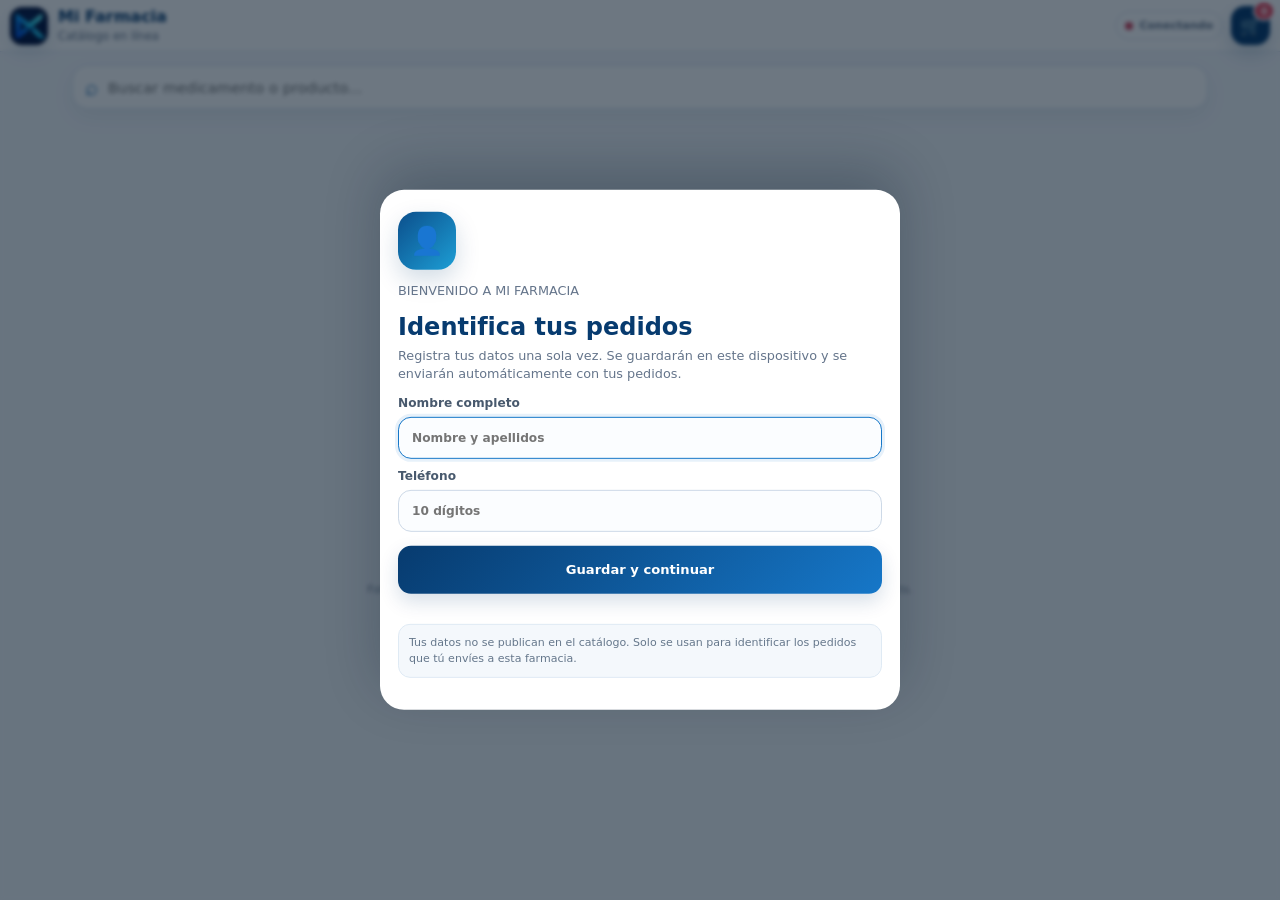
==== commit 4811b4d8: "Add files via upload" ====
--- a/index.html
+++ b/index.html
@@ -1,33263 +1,742 @@
-<!DOCTYPE html>
-<html lang="es">
+<!doctype html>
+<html lang="es-MX">
 <head>
-  <meta charset="UTF-8" />
-  <meta name="viewport" content="width=device-width, initial-scale=1.0" />
-  <meta http-equiv="Content-Security-Policy" content="default-src 'self' data: blob:; script-src 'self' 'unsafe-inline'; style-src 'self' 'unsafe-inline'; img-src 'self' data: blob:; font-src 'self' data:; connect-src 'self' https:; object-src 'none'; base-uri 'none'; frame-src 'none'; form-action 'self'" />
-  <meta name="macroxel-ecosystem-name" content="Ecosistema Macroxel Punto de Venta">
-  <meta name="macroxel-app-version" content="1.0.2" />
-  <title>Punto de Venta Farmacia</title>
+  <meta charset="utf-8">
+  <meta name="viewport" content="width=device-width,initial-scale=1,maximum-scale=1,user-scalable=no,viewport-fit=cover,interactive-widget=resizes-content">
+  <meta name="theme-color" content="#0a4d8c">
+  <meta name="description" content="Mi Farmacia: consulta disponibilidad, precios y envía tu pedido a farmacia.">
+  <title>Mi Farmacia</title>
+  <meta name="mi-farmacia-build" content="single-file-v1.6.1">
+  <link rel="icon" type="image/png" href="[data-uri]">
   <style>
-    :root {
-      --azul: #0f4c81;
-      --azul-oscuro: #07345c;
-      --azul-claro: #e8f2fb;
-      --verde: #16a34a;
-      --rojo: #dc2626;
-      --amarillo: #f59e0b;
-      --gris: #f4f6f8;
-      --texto: #1f2937;
-      --borde: #d6dee8;
-      --blanco: #ffffff;
-      --sombra: 0 10px 25px rgba(15, 76, 129, 0.12);
-    }
-
-    * { box-sizing: border-box; }
-
-    body {
-      margin: 0;
-      font-family: Arial, Helvetica, sans-serif;
-      background: var(--gris);
-      color: var(--texto);
-    }
-
-    header {
-      height: 68px;
-      background: linear-gradient(135deg, var(--azul), var(--azul-oscuro));
-      color: white;
-      display: flex;
-      align-items: center;
-      justify-content: space-between;
-      padding: 0 24px;
-      box-shadow: var(--sombra);
-      position: sticky;
-      top: 0;
-      z-index: 10;
-    }
-
-    .brand {
-      display: flex;
-      align-items: center;
-      gap: 12px;
-      font-weight: 800;
-      font-size: 20px;
-      letter-spacing: .3px;
-    }
-
-    .brand-title {
-      display:block;
-      max-width:min(520px, 46vw);
-      overflow:hidden;
-      text-overflow:ellipsis;
-      white-space:nowrap;
-      line-height:1.05;
-    }
-
-    .brand-subtitle {
-      font-size:12px;
-      font-weight:600;
-      opacity:.85;
-      line-height:1.15;
-    }
-
-    .brand-icon {
-      width: 42px;
-      height: 42px;
-      border-radius: 12px;
-      overflow: hidden;
-      flex: 0 0 42px;
-      background: #061b47;
-      box-shadow: 0 6px 16px rgba(0,0,0,.20);
-    }
-
-    .brand-icon img {
-      display: block;
-      width: 100%;
-      height: 100%;
-      object-fit: cover;
-    }
-
-    .top-actions {
-      display: flex;
-      align-items: center;
-      gap: 12px;
-      font-size: 13px;
-    }
-
-    .badge {
-      background: rgba(255,255,255,.15);
-      padding: 8px 12px;
-      border-radius: 999px;
-      border: 1px solid rgba(255,255,255,.25);
-    }
-
-    .app-version-badge {
-      background: rgba(255,255,255,.10);
-      padding: 6px 10px;
-      border-radius: 999px;
-      border: 1px solid rgba(255,255,255,.22);
-      color: rgba(255,255,255,.92);
-      font-size: 11px;
-      font-weight: 900;
-      letter-spacing: .02em;
-    }
-
-    .layout {
-      display: grid;
-      grid-template-columns: 270px 1fr;
-      min-height: calc(100vh - 68px);
-    }
-
-    aside {
-      background: white;
-      border-right: 1px solid var(--borde);
-      padding: 18px 12px;
-      overflow-y: auto;
-    }
-
-    .nav-title {
-      font-size: 12px;
-      text-transform: uppercase;
-      font-weight: 800;
-      color: #64748b;
-      margin: 12px 12px;
-    }
-
-
-
-    .app-menu {
-      display: block;
-    }
-
-    .nav-category-toggle {
-      width: 100%;
-      border: 0;
-      background: #f1f5f9;
-      color: var(--azul-oscuro);
-      text-align: left;
-      padding: 13px 14px;
-      margin: 8px 0;
-      border-radius: 12px;
-      cursor: pointer;
-      font-size: 13px;
-      font-weight: 900;
-      letter-spacing: .04em;
-      display: flex;
-      align-items: center;
-      justify-content: space-between;
-      border: 1px solid #dbe5ef;
-    }
-
-    .nav-category-toggle:hover,
-    .nav-category-toggle.active {
-      background: var(--azul);
-      color: #fff;
-    }
-
-    .nav-category-toggle .cat-arrow {
-      transition: transform .18s ease;
-      font-size: 18px;
-      line-height: 1;
-    }
-
-    .nav-category-toggle.active .cat-arrow {
-      transform: rotate(90deg);
-    }
-
-    .nav-group {
-      display: none;
-      padding: 2px 0 8px;
-    }
-
-    .nav-group.open {
-      display: block;
-    }
-
-    .nav-group .nav-btn {
-      margin-left: 8px;
-      width: calc(100% - 8px);
-      font-size: 13px;
-      padding: 11px 12px;
-    }
-
-    .nav-btn {
-      width: 100%;
-      border: 0;
-      background: transparent;
-      color: var(--texto);
-      text-align: left;
-      padding: 12px 14px;
-      margin-bottom: 5px;
-      border-radius: 12px;
-      cursor: pointer;
-      font-size: 14px;
-      font-weight: 700;
-      display: flex;
-      justify-content: space-between;
-      align-items: center;
-    }
-
-    .nav-btn:hover, .nav-btn.active {
-      background: var(--azul-claro);
-      color: var(--azul);
-    }
-
-    .menu-clock, .home-clock {
-      margin: 10px 0 4px;
-      padding: 14px 12px;
-      border-radius: 16px;
-      background: linear-gradient(135deg, #082f56 0%, #0b4d86 58%, #2563eb 100%);
-      color: #fff;
-      border: 1px solid rgba(37,99,235,.28);
-      box-shadow: 0 10px 24px rgba(11, 39, 65, .14);
-      text-align: center;
-      overflow: hidden;
-      position: relative;
-    }
-
-    .menu-clock::before, .home-clock::before {
-      content: "";
-      position: absolute;
-      inset: -45% -20% auto auto;
-      width: 120px;
-      height: 120px;
-      border-radius: 999px;
-      background: rgba(255,255,255,.12);
-    }
-
-    .menu-clock-label, .home-clock-label {
-      position: relative;
-      font-size: 10px;
-      font-weight: 900;
-      letter-spacing: .14em;
-      text-transform: uppercase;
-      opacity: .82;
-      margin-bottom: 5px;
-    }
-
-    .menu-clock-time, .home-clock-time {
-      position: relative;
-      font-size: 28px;
-      line-height: 1;
-      font-weight: 1000;
-      letter-spacing: .04em;
-      font-variant-numeric: tabular-nums;
-    }
-
-    .menu-clock-date, .home-clock-date {
-      position: relative;
-      margin-top: 7px;
-      font-size: 11px;
-      line-height: 1.25;
-      font-weight: 800;
-      text-transform: uppercase;
-      color: #dbeafe;
-    }
-
-    main { padding: 22px; }
-
-    .home-screen {
-      display: block;
-      width: 100%;
-      height: calc(100vh - 112px);
-      min-height: 620px;
-      border-radius: 18px;
-      overflow: hidden;
-      background: #03142b;
-      box-shadow: var(--sombra);
-      border: 1px solid rgba(15, 76, 129, 0.18);
-      position: relative;
-    }
-
-    .home-screen img {
-      width: 100%;
-      height: 100%;
-      display: block;
-      object-fit: cover;
-      object-position: center;
-    }
-
-    .home-title-panel {
-      position: absolute;
-      top: 18px;
-      left: 50%;
-      transform: translateX(-50%);
-      z-index: 2;
-      width: min(520px, calc(100% - 36px));
-      text-align: center;
-      pointer-events: none;
-    }
-
-    .home-title {
-      display: inline-block;
-      max-width: 100%;
-      padding: 9px 16px;
-      border-radius: 999px;
-      background: rgba(255,255,255,.88);
-      color: #07345c;
-      font-size: clamp(16px, 2.3vw, 24px);
-      font-weight: 1000;
-      letter-spacing: .04em;
-      text-transform: uppercase;
-      box-shadow: 0 10px 28px rgba(2, 13, 30, .22);
-      overflow: hidden;
-      text-overflow: ellipsis;
-      white-space: nowrap;
-    }
-
-    .home-clock {
-      margin: 8px auto 0;
-      width: min(320px, 100%);
-      padding: 10px 12px;
-      background: rgba(7, 52, 92, .90);
-      backdrop-filter: blur(5px);
-    }
-
-    .home-clock-time { font-size: clamp(24px, 4vw, 36px); }
-    .home-clock-date { font-size: 12px; color: #eff6ff; }
-
-    body.module-open .home-screen {
-      display: none;
-    }
-
-
-    body.module-open .layout {
-      grid-template-columns: 1fr;
-    }
-
-    body.module-open aside {
-      display: none;
-    }
-
-    .back-menu {
-      background: #334155;
-      color: #fff;
-      margin-left: 18px;
-      margin-right: 0;
-      white-space: nowrap;
-    }
-
-    .module-actions {
-      display: flex;
-      align-items: center;
-      gap: 10px;
-      flex-wrap: wrap;
-      justify-content: flex-end;
-    }
-
-    .module-header > .btn:not(.back-menu),
-    .module-header > .module-actions {
-      flex-shrink: 0;
-    }
-
-    .module { display: none; }
-    .module.active { display: block; }
-
-    .module-header {
-      background: linear-gradient(90deg, #07345c 0%, #0f4c81 48%, #2874ee 100%);
-      color: #fff;
-      border: 0;
-      border-radius: 16px;
-      padding: 16px 18px;
-      box-shadow: 0 10px 24px rgba(15, 76, 129, .18);
-      margin-bottom: 12px;
-      display: flex;
-      justify-content: space-between;
-      gap: 12px;
-      align-items: center;
-      overflow: visible;
-      position: relative;
-      z-index: 20;
-    }
-
-    .module-header h1 {
-      margin: 0;
-      color: #fff;
-      font-size: 22px;
-      text-transform: uppercase;
-      letter-spacing: .03em;
-      line-height: 1.15;
-    }
-
-    .module-header p {
-      margin: 4px 0 0;
-      color: #eaf6ff;
-      font-size: 13px;
-      font-weight: 800;
-      line-height: 1.35;
-    }
-
-    .module-header .field label { color: #eaf6ff; }
-
-    .module-header input,
-    .module-header select,
-    .module-header textarea {
-      height: 38px;
-      border: 1px solid rgba(255,255,255,.55);
-      background: #fff;
-      color: #0b2741;
-      font-weight: 900;
-      border-radius: 10px;
-    }
-
-    .module-header .btn {
-      min-height: 38px;
-      border: 1px solid rgba(255,255,255,.16);
-      box-shadow: 0 6px 16px rgba(0,0,0,.12);
-      white-space: nowrap;
-    }
-
-    .module-header .btn.secondary,
-    .module-header .back-menu { background: rgba(7, 52, 92, .92); }
-
-    .module-header .btn.warning { background: #f59e0b; }
-    .module-header .btn.success { background: #16a34a; }
-    .module-header .btn.danger { background: #dc2626; }
-
-    .module-header .header-actions,
-    .module-header .header-actions-inline {
-      display: flex;
-      align-items: center;
-      justify-content: flex-end;
-      gap: 10px;
-      flex-wrap: wrap;
-    }
-
-    @media (max-width: 1200px) {
-      .module-header { align-items: flex-start; flex-direction: column; }
-      .module-header .module-actions,
-      .module-header .header-actions,
-      .module-header .header-actions-inline { width: 100%; justify-content: flex-start; }
-    }
-
-    .grid {
-      display: grid;
-      grid-template-columns: repeat(4, minmax(180px, 1fr));
-      gap: 14px;
-      margin-bottom: 18px;
-    }
-
-    .card {
-      background: white;
-      border: 1px solid var(--borde);
-      border-radius: 18px;
-      padding: 18px;
-      box-shadow: var(--sombra);
-    }
-
-    .metric-title {
-      font-size: 12px;
-      color: #64748b;
-      font-weight: 800;
-      text-transform: uppercase;
-    }
-
-    .metric-value {
-      font-size: 26px;
-      font-weight: 900;
-      color: var(--azul-oscuro);
-      margin-top: 8px;
-    }
-
-    .toolbar {
-      display: flex;
-      gap: 10px;
-      flex-wrap: wrap;
-      margin-bottom: 14px;
-    }
-
-    input, select, textarea {
-      border: 1px solid var(--borde);
-      border-radius: 12px;
-      padding: 11px 12px;
-      font-size: 14px;
-      background: white;
-      min-width: 160px;
-      outline: none;
-    }
-
-    input:focus, select:focus, textarea:focus {
-      border-color: var(--azul);
-      box-shadow: 0 0 0 3px rgba(15, 76, 129, .12);
-    }
-
-    .btn {
-      border: 0;
-      border-radius: 12px;
-      padding: 11px 15px;
-      font-weight: 800;
-      cursor: pointer;
-      background: var(--azul);
-      color: white;
-    }
-
-    .btn.secondary { background: #334155; }
-    .btn.success { background: var(--verde); }
-    .btn.warning { background: var(--amarillo); }
-    .btn.danger { background: var(--rojo); }
-    .btn:disabled { opacity: .5; cursor: not-allowed; filter: grayscale(.2); }
-    .destruccion-filtro-motivo { min-width: 230px; }
-    .destruccion-filtro-motivo select { width: 100%; min-width: 230px; }
-
-    table {
-      width: 100%;
-      border-collapse: collapse;
-      background: white;
-      border-radius: 16px;
-      overflow: hidden;
-      border: 1px solid var(--borde);
-      box-shadow: var(--sombra);
-    }
-
-    th, td {
-      padding: 13px 12px;
-      border-bottom: 1px solid var(--borde);
-      font-size: 13px;
-      text-align: left;
-    }
-
-    th {
-      background: var(--azul-claro);
-      color: var(--azul-oscuro);
-      font-weight: 900;
-      text-transform: uppercase;
-      font-size: 11px;
-    }
-
-    tr:hover td { background: #f8fbff; }
-
-    .split {
-      display: grid;
-      grid-template-columns: 1.5fr .8fr;
-      gap: 16px;
-    }
-
-    .cart-box {
-      background: white;
-      border: 1px solid var(--borde);
-      border-radius: 18px;
-      box-shadow: var(--sombra);
-      padding: 18px;
-    }
-
-    .cart-total {
-      display: flex;
-      justify-content: space-between;
-      font-size: 24px;
-      font-weight: 900;
-      color: var(--azul-oscuro);
-      border-top: 1px solid var(--borde);
-      margin-top: 14px;
-      padding-top: 14px;
-    }
-
-    .firebase-connection-indicator {
-      width: 22px;
-      height: 22px;
-      display: inline-grid;
-      place-items: center;
-      flex: 0 0 22px;
-      border-radius: 50%;
-      cursor: default;
-    }
-
-    .firebase-connection-dot {
-      width: 11px;
-      height: 11px;
-      display: block;
-      border-radius: 50%;
-      background: #f59e0b;
-      box-shadow: 0 0 0 3px rgba(245, 158, 11, .18);
-      transition: background-color .18s ease, box-shadow .18s ease;
-    }
-
-    .firebase-connection-indicator.is-connected .firebase-connection-dot {
-      background: #22c55e;
-      box-shadow: 0 0 0 3px rgba(34, 197, 94, .18);
-    }
-
-    .firebase-connection-indicator.is-disconnected .firebase-connection-dot {
-      background: #f59e0b;
-      box-shadow: 0 0 0 3px rgba(245, 158, 11, .18);
-    }
-
-    .placeholder {
-      height: 240px;
-      border: 2px dashed var(--borde);
-      border-radius: 18px;
-      display: grid;
-      place-items: center;
-      color: #64748b;
-      font-weight: 800;
-      background: white;
-    }
-
-
-
-    .config-accordion {
-      display: grid;
-      gap: 14px;
-    }
-
-    .config-item {
-      background: white;
-      border: 1px solid var(--borde);
-      border-radius: 18px;
-      box-shadow: var(--sombra);
-      overflow: hidden;
-    }
-
-    .config-toggle {
-      width: 100%;
-      border: 0;
-      background: var(--azul-claro);
-      color: var(--azul-oscuro);
-      padding: 16px 18px;
-      display: flex;
-      justify-content: space-between;
-      align-items: center;
-      font-weight: 900;
-      font-size: 15px;
-      cursor: pointer;
-      text-align: left;
-    }
-
-    .config-toggle small {
-      display: block;
-      margin-top: 4px;
-      font-weight: 700;
-      color: #64748b;
-    }
-
-    .config-content {
-      display: none;
-      padding: 18px;
-      border-top: 1px solid var(--borde);
-    }
-
-    .config-item.open .config-content { display: block; }
-    .config-item.open .config-arrow { transform: rotate(90deg); }
-    .config-autoguardado-badge { display:inline-flex; align-items:center; gap:7px; padding:10px 14px; border-radius:14px; border:1px solid rgba(134,239,172,.72); background:rgba(240,253,244,.96); color:#166534; font-size:12px; font-weight:950; white-space:nowrap; }
-    .config-arrow { transition: transform .18s ease; }
-
-    .form-grid {
-      display: grid;
-      grid-template-columns: repeat(4, minmax(160px, 1fr));
-      gap: 10px;
-      align-items: end;
-    }
-
-    .descuentos-config-grid {
-      display: grid;
-      grid-template-columns: 1fr;
-      gap: 12px;
-    }
-    .descuento-config-row {
-      display: grid;
-      grid-template-columns: minmax(180px, 0.8fr) repeat(4, minmax(145px, 1fr));
-      gap: 10px;
-      align-items: end;
-      padding: 12px;
-      border: 1px solid #dbe7f4;
-      border-radius: 14px;
-      background: #f8fbff;
-    }
-    .descuento-row-title {
-      font-size: 13px;
-      font-weight: 950;
-      color: var(--azul-oscuro);
-      text-transform: uppercase;
-      line-height: 1.25;
-    }
-    .descuento-row-title small {
-      display:block;
-      margin-top:4px;
-      color:#64748b;
-      font-size:11px;
-      font-weight:800;
-      text-transform:none;
-    }
-    @media (max-width: 980px) { .descuento-config-row { grid-template-columns: 1fr 1fr; } }
-    @media (max-width: 650px) { .descuento-config-row { grid-template-columns: 1fr; } }
-
-    .field { display: grid; gap: 5px; }
-    .field label {
-      font-size: 12px;
-      font-weight: 900;
-      color: #475569;
-      text-transform: uppercase;
-    }
-
-    .field input, .field textarea { width: 100%; min-width: 0; }
-
-    .corte-grid {
-      grid-template-columns: repeat(3, minmax(180px, 1fr));
-    }
-
-    .corte-grid .field.field-full {
-      grid-column: 1 / -1;
-    }
-
-
-    .corte-summary-grid {
-      display:grid;
-      grid-template-columns: repeat(4, minmax(0, 1fr));
-      gap:10px;
-      margin-top:12px;
-    }
-    .corte-summary-card {
-      border:1px solid #d8e4ef;
-      border-radius:10px;
-      background:#f8fbff;
-      padding:10px 12px;
-    }
-    .corte-summary-card span {
-      display:block;
-      font-size:11px;
-      font-weight:900;
-      color:#51627a;
-      text-transform:uppercase;
-      letter-spacing:.03em;
-    }
-    .corte-summary-card strong {
-      display:block;
-      margin-top:4px;
-      font-size:18px;
-      color:#072a46;
-      font-weight:1000;
-    }
-    #tabla-cortes tr.fila-seleccionada {
-      background:#fff6d7;
-      outline:2px solid #2563eb;
-      outline-offset:-2px;
-    }
-    .corte-history-actions {
-      display:flex;
-      justify-content:flex-end;
-      gap:8px;
-      margin:0 0 10px;
-    }
-    @media (max-width: 900px) {
-      .corte-summary-grid { grid-template-columns: repeat(2, minmax(0, 1fr)); }
-    }
-    .corte-actions {
-      display:flex;
-      justify-content:flex-end;
-      gap:10px;
-      flex-wrap:wrap;
-      margin-top: 12px;
-    }
-
-    @media (max-width: 900px) {
-      .corte-grid { grid-template-columns: 1fr; }
-      .corte-grid .field.field-full { grid-column: auto; }
-    }
-
-
-    .entrada-panel {
-      background: white;
-      border: 1px solid var(--borde);
-      border-radius: 18px;
-      box-shadow: var(--sombra);
-      padding: 14px;
-      margin-bottom: 14px;
-    }
-
-    .entrada-panel h3 {
-      margin: 0 0 10px;
-      color: var(--azul-oscuro);
-      text-transform: uppercase;
-      font-size: 15px;
-    }
-
-    .panel-title-row {
-      display: flex;
-      align-items: center;
-      justify-content: space-between;
-      gap: 10px;
-      margin-bottom: 10px;
-    }
-
-    .panel-title-row h3 { margin: 0; }
-
-    .carrito-actions {
-      display: flex;
-      align-items: center;
-      gap: 8px;
-      flex-wrap: wrap;
-    }
-
-    .entrada-grid {
-      display: grid;
-      grid-template-columns: 105px minmax(170px, .85fr) minmax(280px, 1.2fr) auto;
-      gap: 8px;
-      align-items: end;
-      margin-bottom: 8px;
-    }
-
-    .entrada-grid .field {
-      min-width: 0;
-    }
-
-    .entrada-grid .field input,
-    .entrada-grid .field select {
-      min-width: 0;
-      height: 32px;
-      padding: 6px 9px;
-    }
-
-    .entrada-grid .field.folio-mini { max-width: 115px; }
-    .entrada-grid .field.factura-mini { min-width: 150px; }
-    .field.proveedor-mini { min-width: 260px; position: relative; }
-
-    .entrada-proveedor-opciones {
-      position: absolute;
-      left: 0;
-      right: 0;
-      top: calc(100% + 4px);
-      z-index: 70015;
-      display: none;
-      max-height: 220px;
-      overflow: auto;
-      background: #fff;
-      border: 1px solid #cbd5e1;
-      border-radius: 10px;
-      box-shadow: 0 14px 30px rgba(15,23,42,.18);
-      padding: 4px;
-    }
-
-    .entrada-proveedor-opciones.visible { display: block; }
-
-    .entrada-proveedor-item {
-      width: 100%;
-      border: 0;
-      background: transparent;
-      text-align: left;
-      cursor: pointer;
-      padding: 8px 10px;
-      border-radius: 8px;
-      color: #0f172a;
-      font-size: 12px;
-      font-weight: 900;
-      text-transform: uppercase;
-    }
-
-    .entrada-proveedor-item:hover { background: #eaf3fb; }
-
-    .entrada-proveedor-item small {
-      display: block;
-      color: #64748b;
-      font-size: 10px;
-      font-weight: 800;
-      margin-top: 2px;
-    }
-
-    .entrada-actions {
-      display: flex;
-      gap: 8px;
-      flex-wrap: nowrap;
-      align-items: end;
-    }
-
-    .entrada-actions .btn { white-space: nowrap; }
-
-    .busqueda-entradas-grid {
-      display: grid;
-      grid-template-columns: minmax(320px, 2.4fr) minmax(180px, .8fr);
-      gap: 8px;
-      align-items: end;
-      margin-top: 8px;
-    }
-
-    .busqueda-entradas-grid .field.registro-mini {
-      max-width: 320px;
-    }
-
-    .entrada-import-file { display: none; }
-
-    @media (max-width: 1100px) {
-      .entrada-grid { grid-template-columns: 1fr 1fr; }
-      .entrada-actions { flex-wrap: wrap; }
-      .busqueda-entradas-grid { grid-template-columns: 1fr; }
-      .busqueda-entradas-grid .field.registro-mini { max-width: none; }
-    }
-
-    .tabla-scroll {
-      overflow: auto;
-      max-height: calc(100vh - 330px);
-      padding-bottom: 6px;
-    }
-
-
-
-    .compact-toolbar {
-      display: grid;
-      grid-template-columns: repeat(5, minmax(140px, 1fr));
-      gap: 10px;
-      align-items: end;
-      margin-bottom: 14px;
-    }
-
-    .tabla-scroll table { min-width: 1180px; }
-
-
-    .toolbar-unica input {
-      flex: 1 1 360px;
-      min-width: 260px;
-    }
-
-    .toolbar-unica {
-      width: 100%;
-      align-items: stretch;
-    }
-
-    .toolbar-unica .resultados-busqueda {
-      flex: 1 0 100%;
-      width: 100%;
-    }
-
-    #ventas .toolbar-unica input,
-    #salidas .toolbar-unica input {
-      flex: 1 1 100%;
-      width: 100%;
-      min-width: 0;
-    }
-
-    /* Consulta informativa desde Ventas */
-    #consulta-venta .consulta-venta-busqueda{display:grid;grid-template-columns:minmax(300px,1.5fr) repeat(4,minmax(145px,.65fr)) auto auto;gap:10px;align-items:end}
-    #consulta-venta .consulta-venta-busqueda .field{margin:0;min-width:0}
-    #consulta-venta .consulta-venta-busqueda input,#consulta-venta .consulta-venta-busqueda select{width:100%;height:40px}
-    #consulta-venta .consulta-venta-aviso{margin:10px 0 14px;padding:10px 13px;border:1px solid #f2c66d;border-radius:12px;background:#fff8df;color:#744b00;font-size:11px;font-weight:850;line-height:1.4;text-transform:uppercase}
-    #consulta-venta .consulta-venta-status{display:flex;justify-content:space-between;gap:12px;align-items:center;margin:8px 0 12px;padding:9px 12px;border:1px solid #bfd5ea;border-radius:11px;background:#eef7ff;color:#0b3766;font-weight:900;text-transform:uppercase}
-    #consulta-venta .consulta-venta-status.procesando::before{content:'⏳';margin-right:7px}
-    #consulta-venta .consulta-venta-grid{display:grid;grid-template-columns:minmax(360px,.9fr) minmax(480px,1.1fr);gap:14px;align-items:start}
-    #consulta-venta .consulta-panel-resultados{border:1px solid #cbd9e8;border-radius:14px;background:#fff;box-shadow:0 8px 20px rgba(15,76,129,.08);overflow:hidden}
-    #consulta-venta .consulta-panel-resultados h3{margin:0;padding:12px 14px;background:#eaf4ff;color:#0b3766;text-transform:uppercase;font-size:14px;border-bottom:1px solid #cbd9e8}
-    #consulta-venta .consulta-lista{max-height:545px;overflow:auto;padding:10px;display:grid;gap:8px}
-    #consulta-venta .consulta-vacio{padding:26px 15px;text-align:center;color:#64748b;font-weight:800;text-transform:uppercase}
-    #consulta-venta .consulta-item{border:1px solid #d7e2ee;border-radius:12px;padding:10px 12px;background:#fff;cursor:pointer;transition:.12s ease;display:grid;gap:5px}
-    #consulta-venta .consulta-item:hover{border-color:#3389d8;box-shadow:0 5px 14px rgba(37,99,235,.12)}
-    #consulta-venta .consulta-item.selected-row{outline:2px solid #2563eb;outline-offset:-2px;background:#eff6ff}
-    #consulta-venta .consulta-item-titulo{font-weight:950;color:#0b3766;text-transform:uppercase;line-height:1.25}
-    #consulta-venta .consulta-item-meta{display:flex;flex-wrap:wrap;gap:5px 10px;color:#475569;font-size:11px;font-weight:800;text-transform:uppercase}
-    #consulta-venta .consulta-item-indicacion{font-size:11px;line-height:1.42;color:#1f2937;text-transform:uppercase;background:#f8fafc;border-radius:8px;padding:7px 8px}
-    #consulta-venta .consulta-item-precio{font-weight:950;color:#087f3d;font-size:15px}
-    #consulta-venta .consulta-badge{display:inline-flex;align-items:center;border-radius:999px;padding:3px 7px;background:#e2e8f0;color:#334155;font-size:9px;font-weight:950;text-transform:uppercase}
-    #consulta-venta .consulta-badge.antibiotico{background:#fef2f2;color:#b91c1c;border:1px solid #fecaca}
-    #consulta-venta .consulta-badge.disponible{background:#ecfdf5;color:#166534;border:1px solid #bbf7d0}
-    @media(max-width:1350px){#consulta-venta .consulta-venta-busqueda{grid-template-columns:repeat(3,minmax(170px,1fr))}#consulta-venta .consulta-venta-grid{grid-template-columns:1fr}}
-    @media(max-width:760px){#consulta-venta .consulta-venta-busqueda{grid-template-columns:1fr}}
-
-    /* El carrito pendiente de Antibióticos queda editable en sus datos de producto. */
-    #tabla-antibioticos-carrito .ant-producto-input,#tabla-antibioticos-carrito .ant-producto-select{width:100%;min-width:78px;border:1px solid #cbd8e6;border-radius:8px;background:#fff;padding:7px 8px;font-weight:800;text-transform:uppercase}
-    #tabla-antibioticos-carrito .ant-generica{min-width:145px}
-    #tabla-antibioticos-carrito .ant-distintiva{min-width:135px}
-    #tabla-antibioticos-carrito .ant-presentacion{min-width:115px}
-    #tabla-antibioticos-carrito .ant-fecha,#tabla-antibioticos-carrito .ant-caducidad{min-width:100px}
-    #tabla-antibioticos-carrito .ant-cantidad,#tabla-antibioticos-carrito .ant-saldo{min-width:64px;text-align:center}
-
-    #resultados-producto-venta,
-    #resultados-producto-salida,
-    #resultados-cliente-venta {
-      max-height: 270px;
-      overflow-y: auto;
-    }
-
-    /* Ventas: datos y buscador en una sola fila compacta */
-    #ventas .entrada-panel { padding: 14px 16px; }
-    #ventas .venta-linea-unica {
-      display: grid;
-      grid-template-columns: 110px minmax(155px, .48fr) minmax(460px, 1.72fr) auto;
-      gap: 8px;
-      align-items: end;
-      margin: 0;
-    }
-    #ventas .venta-linea-unica .field input {
-      height: 34px;
-      padding: 7px 10px;
-      min-width: 0;
-    }
-    #ventas #folio-venta-siguiente { text-align: center; font-weight: 900; }
-    #ventas .venta-cliente { min-width: 155px; max-width: 255px; }
-    #ventas .venta-cliente input { font-size: 11px; }
-    #ventas .venta-buscador-producto { min-width: 0; }
-    #ventas .venta-buscador-producto input { width: 100%; }
-    #ventas .venta-buscador-producto .resultados-busqueda,
-    #ventas .field .resultados-busqueda { width: 100%; }
-    #ventas .cliente-saldo-box:empty { display: none; }
-    #ventas .cliente-saldo-box {
-      grid-column: 1 / -1;
-      width: 100%;
-      min-width: 0;
-      display: none;
-      flex-wrap: wrap;
-      justify-content: space-between;
-      align-items: center;
-      gap: 8px 12px;
-      white-space: normal;
-      overflow: visible;
-    }
-    #ventas .cliente-saldo-box.visible { display: flex; }
-    .venta-carritos-bar {
-      display: flex;
-      align-items: end;
-      justify-content: flex-end;
-      gap: 6px;
-      flex-wrap: nowrap;
-      margin: 0;
-      padding: 0;
-      background: transparent;
-      border: 0;
-      border-radius: 0;
-      min-width: 220px;
-    }
-    .venta-carrito-btn {
-      border: 1px solid #cbd5e1;
-      background: #fff;
-      color: var(--azul-oscuro);
-      border-radius: 12px;
-      padding: 7px 9px;
-      font-weight: 900;
-      text-transform: uppercase;
-      cursor: pointer;
-      display: inline-flex;
-      align-items: center;
-      gap: 6px;
-      min-height: 34px;
-      box-shadow: 0 4px 10px rgba(15, 76, 129, .08);
-      white-space: nowrap;
-      font-size: 12px;
-    }
-    .venta-carrito-btn:hover { border-color: var(--azul); }
-    .venta-carrito-btn.activo {
-      background: var(--azul);
-      color: #fff;
-      border-color: var(--azul);
-    }
-    .venta-carrito-count {
-      min-width: 22px;
-      height: 20px;
-      border-radius: 999px;
-      display: inline-flex;
-      align-items: center;
-      justify-content: center;
-      background: #e2e8f0;
-      color: var(--azul-oscuro);
-      font-size: 11px;
-      font-weight: 900;
-      padding: 0 6px;
-    }
-    .venta-carrito-btn.activo .venta-carrito-count { background: #fff; color: var(--azul); }
-    .venta-carrito-estado {
-      display: none;
-    }
-    @media (max-width: 700px) {
-      .venta-carritos-bar { gap: 6px; min-width: 0; justify-content: stretch; }
-      .venta-carrito-btn { flex: 1 1 46%; justify-content: center; padding: 8px; font-size: 12px; }
-      .venta-carrito-estado { display: none; }
-    }
-    #ventas .cliente-saldo-box .saldo-info {
-      display: flex;
-      align-items: center;
-      gap: 10px;
-      min-width: 145px;
-      flex: 0 1 auto;
-    }
-    #ventas .cliente-saldo-box .saldo-opciones {
-      display: flex;
-      align-items: center;
-      justify-content: flex-end;
-      gap: 10px;
-      flex-wrap: wrap;
-      min-width: 0;
-    }
-    #ventas .cliente-saldo-box .mini-check {
-      white-space: nowrap;
-      flex: 0 0 auto;
-      margin: 0;
-    }
-    #ventas .cliente-no-registrado {
-      display: none;
-      position: absolute;
-      left: 0;
-      right: 0;
-      top: calc(100% + 4px);
-      z-index: 5200;
-      align-items: center;
-      justify-content: space-between;
-      gap: 10px;
-      padding: 10px 12px;
-      border: 1px solid rgba(22, 163, 74, .35);
-      border-radius: 12px;
-      background: #f0fdf4;
-      color: #14532d;
-      box-shadow: 0 14px 32px rgba(15, 23, 42, .16);
-      font-size: 12px;
-      font-weight: 900;
-      text-transform: uppercase;
-    }
-    #ventas .cliente-no-registrado.visible { display: flex; }
-    #ventas .cliente-no-registrado .btn {
-      min-height: 30px;
-      padding: 6px 10px;
-      white-space: nowrap;
-    }
-
-    #ventas .venta-descuentos-caducidad-aviso {
-      display: none;
-      margin: 10px 0 12px;
-      padding: 10px 14px;
-      border: 1px solid rgba(234, 179, 8, .45);
-      border-radius: 14px;
-      background: #fffbeb;
-      color: #92400e;
-      font-size: 12px;
-      font-weight: 900;
-      text-transform: uppercase;
-      box-shadow: 0 10px 24px rgba(15, 23, 42, .08);
-    }
-    #ventas .venta-descuentos-caducidad-aviso.visible { display: block; }
-    #ventas .venta-descuento-aviso {
-      display: inline-block;
-      margin-top: 4px;
-      padding: 3px 8px;
-      border-radius: 999px;
-      background: #fef3c7;
-      color: #92400e;
-      font-size: 10px;
-      font-weight: 900;
-      line-height: 1.25;
-      text-transform: uppercase;
-      white-space: normal;
-    }
-    #ventas .venta-existencia-carrito {
-      display: inline-block;
-      margin-top: 4px;
-      margin-left: 4px;
-      padding: 3px 8px;
-      border-radius: 999px;
-      background: #e0f2fe;
-      color: #075985;
-      font-size: 10px;
-      font-weight: 1000;
-      line-height: 1.25;
-      text-transform: uppercase;
-      white-space: nowrap;
-    }
-    #ventas .venta-existencia-carrito[hidden] { display: none !important; }
-    @media (max-width: 1200px) {
-      #ventas .venta-linea-unica { grid-template-columns: 100px minmax(180px, .8fr) minmax(300px, 1.2fr); }
-      #ventas .venta-carritos-bar { grid-column: 1 / -1; justify-content: flex-start; min-width: 0; }
-      #ventas .cliente-saldo-box { grid-column: 1 / -1; }
-      #ventas .venta-buscador-producto { grid-column: auto; }
-    }
-    @media (max-width: 760px) {
-      #ventas .venta-linea-unica { grid-template-columns: 1fr; }
-    }
-
-
-    .inventario-toolbar select {
-      flex: 0 0 240px;
-      min-width: 210px;
-    }
-
-    #tabla-inventario {
-      table-layout: fixed;
-      width: 100%;
-      font-size: 11px;
-    }
-    #tabla-inventario col.inv-col-codigo { width: 8%; }
-    #tabla-inventario col.inv-col-generica { width: 16%; }
-    #tabla-inventario col.inv-col-distintiva { width: 16%; }
-    #tabla-inventario col.inv-col-presentacion { width: 14%; }
-    #tabla-inventario col.inv-col-lote { width: 6.5%; }
-    /* Inventario: Caducidad + Semáforo comparten visualmente una sola columna.
-       La celda lógica del semáforo se conserva oculta para no desplazar IDX_INV ni
-       afectar Ventas, descuentos por caducidad, SQLite, filtros o exportaciones. */
-    #tabla-inventario col.inv-col-caducidad { width: 10%; }
-    #tabla-inventario col.inv-col-semaforo { width: 0; }
-    #tabla-inventario th:nth-child(7),
-    #tabla-inventario td:nth-child(7) { display: none !important; }
-    #tabla-inventario td.inv-caducidad-semaforo {
-      position: relative;
-      padding-right: 52px;
-    }
-    #tabla-inventario td.inv-caducidad-semaforo > .inv-semaforo-inline {
-      position: absolute;
-      right: 5px;
-      top: 50%;
-      transform: translateY(-50%);
-      display: inline-flex;
-      align-items: center;
-      justify-content: flex-end;
-      pointer-events: none;
-      z-index: 1;
-    }
-    #tabla-inventario td.inv-caducidad-semaforo .semaforo-caducidad {
-      gap: 3px;
-      font-size: 9px;
-      line-height: 1;
-    }
-    #tabla-inventario td.inv-caducidad-semaforo .semaforo-dot {
-      width: 9px;
-      height: 9px;
-      flex: 0 0 9px;
-    }
-    #tabla-inventario col.inv-col-existencia { width: 5%; }
-    #tabla-inventario col.inv-col-departamento { width: 8.5%; }
-    #tabla-inventario col.inv-col-iva { width: 4%; }
-    #tabla-inventario col.inv-col-costo { width: 5%; }
-    #tabla-inventario col.inv-col-precio { width: 5.5%; }
-    #tabla-inventario th,
-    #tabla-inventario td {
-      padding: 4px 5px;
-      white-space: nowrap;
-      overflow: hidden;
-      text-overflow: ellipsis;
-      vertical-align: middle;
-    }
-    #tabla-inventario input, #tabla-inventario select {
-      width: 100%;
-      min-width: 0;
-      height: 24px;
-      border: 0;
-      border-radius: 0;
-      padding: 3px 4px;
-      background: transparent;
-      box-shadow: none;
-      font-size: 11px;
-    }
-    #tabla-inventario input:not(:disabled), #tabla-inventario select:not(:disabled) {
-      background: #fff;
-      outline: 1px solid #b8c7d6;
-    }
-    #tabla-inventario .inv-codigo {
-      font-weight: 900;
-      letter-spacing: .02em;
-    }
-    #tabla-inventario th:nth-child(10),
-    #tabla-inventario th:nth-child(11),
-    #tabla-inventario th:nth-child(12),
-    #tabla-inventario td:nth-child(10) input,
-    #tabla-inventario td:nth-child(11) input,
-    #tabla-inventario td:nth-child(12) input {
-      text-align: right;
-    }
-    #tabla-inventario th:nth-child(10),
-    #tabla-inventario th:nth-child(11),
-    #tabla-inventario th:nth-child(12) {
-      font-size: 9px;
-      white-space: normal;
-      line-height: 1.05;
-    }
-    #tabla-inventario td:nth-child(10) input,
-    #tabla-inventario td:nth-child(11) input,
-    #tabla-inventario td:nth-child(12) input {
-      min-width: 58px;
-      padding-left: 5px;
-      padding-right: 5px;
-      font-size: 11px;
-      font-weight: 900;
-      font-variant-numeric: tabular-nums;
-      text-overflow: clip;
-    }
-    #tabla-inventario tr.inventario-precio-bajo-costo td:nth-child(11) {
-      background: #fff7ed;
-    }
-    #tabla-inventario tr.inventario-precio-bajo-costo td:nth-child(12) {
-      position: relative;
-      padding-right: 20px;
-      background: #fee2e2;
-      box-shadow: inset 3px 0 0 #dc2626;
-    }
-    #tabla-inventario tr.inventario-precio-bajo-costo td:nth-child(12) input {
-      color: #991b1b;
-      background: #fff1f2;
-      outline: 2px solid #ef4444;
-      outline-offset: -2px;
-      padding-right: 17px;
-      font-weight: 950;
-    }
-    #tabla-inventario tr.inventario-precio-bajo-costo td:nth-child(12)::after {
-      content: '⚠';
-      position: absolute;
-      right: 4px;
-      top: 50%;
-      transform: translateY(-50%);
-      color: #b91c1c;
-      font-weight: 950;
-      pointer-events: none;
-    }
-    #tabla-inventario tr.inventario-importe-invalido td:nth-child(10),
-    #tabla-inventario tr.inventario-importe-invalido td:nth-child(11),
-    #tabla-inventario tr.inventario-importe-invalido td:nth-child(12) {
-      background: #fff1f2;
-    }
-    #tabla-inventario tr.inventario-importe-invalido input[data-importe-invalido="1"] {
-      color: #991b1b;
-      background: #fff1f2;
-      outline: 2px solid #dc2626;
-      outline-offset: -2px;
-      font-weight: 950;
-    }
-    #tabla-inventario input:disabled, #tabla-inventario select:disabled {
-      color: #001f3f;
-      opacity: 1;
-      appearance: none;
-      -webkit-appearance: none;
-    }
-    #tabla-inventario tr.selected-row { background: #fff6d7; }
-    #tabla-ventas tr.selected-row, #tabla-salidas tr.selected-row { background:#fff6d7; outline:2px solid #2563eb; outline-offset:-2px; }
-    #tabla-ventas tbody tr:not(.empty-row) { cursor:pointer; }
-    #tabla-ventas tr.venta-precio-menor-costo-sin-descuento {
-      background: #fff1f2;
-      box-shadow: inset 4px 0 0 #dc2626;
-    }
-    #tabla-ventas tr.venta-precio-menor-costo-sin-descuento td:nth-child(2) {
-      color: #991b1b;
-      font-weight: 950;
-    }
-    #tabla-ventas tr.venta-precio-menor-costo-sin-descuento .venta-descuento {
-      background: #fff7ed;
-      outline: 2px solid #f97316;
-      outline-offset: -2px;
-    }
-    .semaforo-caducidad { display:inline-flex; align-items:center; gap:5px; font-weight:900; font-size:10px; }
-    .semaforo-dot { width:12px; height:12px; border-radius:999px; display:inline-block; }
-    .semaforo-rojo .semaforo-dot { background:#d71920; }
-    .semaforo-amarillo .semaforo-dot { background:#f5b700; }
-    .semaforo-verde .semaforo-dot { background:#16a34a; }
-    .semaforo-sinfecha .semaforo-dot { background:#94a3b8; }
-
-
-    #tabla-medicos tr.fila-seleccionada { background:#fff6d7; outline:2px solid #2563eb; outline-offset:-2px; }
-    #tabla-proveedores tr.fila-seleccionada { background:#fff6d7; outline:2px solid #2563eb; outline-offset:-2px; }
-    #tabla-gastos tr.fila-seleccionada, #tabla-destruccion-carrito tr.fila-seleccionada { background:#fff6d7; outline:2px solid #2563eb; outline-offset:-2px; }
-    #tabla-destruccion-carrito tbody tr:not(.empty-row){cursor:pointer;user-select:none;transition:background .12s ease,box-shadow .12s ease}
-    #tabla-destruccion-carrito tbody tr:not(.empty-row):hover{background:#eef6ff}
-    #tabla-destruccion-carrito tbody tr.fila-seleccionada td:first-child{font-weight:900}
-    #tabla-destruccion-carrito tbody tr.fila-seleccionada td:first-child::before{content:'✓';display:inline-grid;place-items:center;width:19px;height:19px;margin-right:8px;border-radius:999px;background:#1266f1;color:#fff;font-size:12px;vertical-align:middle}
-    #tabla-usuarios tbody tr:not(.empty-row) { cursor:pointer; }
-    #tabla-usuarios tr.fila-seleccionada { background:#fff6d7; outline:2px solid #2563eb; outline-offset:-2px; }
-    #tabla-resurtido tr.fila-seleccionada { background:#fff6d7; outline:2px solid #2563eb; outline-offset:-2px; }
-    #tabla-usuarios input, #tabla-usuarios select { width:100%; border:0; background:transparent; padding:6px 4px; font:inherit; text-transform:uppercase; outline:none; }
-    #tabla-usuarios input[type="password"], #tabla-usuarios tbody td:nth-child(1) input, #tabla-usuarios tbody td:nth-child(2) input, #modal-usuario-nombre, #modal-usuario-password, #medio-pago-clave-password-input, #tabla-medios-pago-claves tbody td:nth-child(3), input[data-preservar-minusculas="1"] { text-transform:none!important; }
-    .header-actions-inline { display:flex; gap:10px; flex-wrap:wrap; justify-content:flex-end; }
-    .modal-medico-backdrop { position:fixed; inset:0; background:rgba(15,23,42,.55); display:none; align-items:center; justify-content:center; z-index:9999; }
-    .modal-medico-backdrop.activo { display:flex; }
-    .modal-medico { width:min(560px,94vw); background:#fff; border-radius:18px; overflow:hidden; box-shadow:0 20px 60px rgba(0,0,0,.25); }
-    .modal-medico h3 { margin:0; padding:18px 22px; background:#0f4c81; color:#fff; font-size:20px; }
-    .modal-medico-body { padding:18px 22px; display:grid; grid-template-columns:1fr 1fr; gap:12px; }
-    .modal-medico-body .field-full { grid-column:1 / -1; }
-    .modal-medico-footer { padding:14px 22px; background:#f8fafc; display:flex; gap:10px; justify-content:flex-end; }
-    .modal-medico.usuario-modal { width:min(720px,96vw); }
-    .usuario-modulos-grid {
-      display:grid;
-      grid-template-columns: repeat(3, minmax(0, 1fr));
-      gap:8px;
-      padding:10px;
-      background:#f8fbff;
-      border:1px solid var(--line);
-      border-radius:12px;
-      max-height:220px;
-      overflow:auto;
-    }
-    .usuario-modulos-grid label {
-      display:flex;
-      align-items:center;
-      gap:8px;
-      min-height:34px;
-      padding:7px 8px;
-      background:#fff;
-      border:1px solid #dbe6f1;
-      border-radius:10px;
-      font-size:12px;
-      font-weight:800;
-      color:var(--blue);
-      cursor:pointer;
-      user-select:none;
-    }
-    .usuario-modulos-grid input { width:auto !important; min-width:16px; }
-    .usuario-modulos-tools { display:flex; gap:8px; margin-top:8px; }
-    .usuario-modulos-tools button { padding:7px 10px; font-size:11px; }
-
-    .usuario-modulos-cell{min-width:260px;vertical-align:top;}
-    .usuario-modulos-cell .usuario-modulos-valor{display:none!important;}
-    .usuario-modulos-resumen{font-size:11px;line-height:1.35;font-weight:900;color:#0f2e4d;max-height:42px;overflow:hidden;text-transform:uppercase;}
-    .usuario-modulos-editar{margin-top:6px;padding:6px 9px!important;font-size:10px!important;border-radius:8px!important;}
-    #modal-editar-modulos-usuario .modal-medico-body{display:block;max-height:62vh;overflow:auto;}
-    #modal-editar-modulos-usuario .usuario-modulos-grid{margin-top:6px;}
-    @media (max-width: 900px) { .usuario-modulos-grid { grid-template-columns:1fr 1fr; } }
-    @media (max-width: 560px) { .usuario-modulos-grid { grid-template-columns:1fr; } }
-
-    .autocomplete-list { position:absolute; z-index:70015; background:#fff; border:1px solid #cbd5e1; border-radius:12px; box-shadow:0 10px 30px rgba(15,23,42,.12); max-height:240px; overflow:auto; width:100%; margin-top:4px; }
-    .autocomplete-item { padding:10px 12px; cursor:pointer; border-bottom:1px solid #eef2f7; font-weight:800; }
-    .autocomplete-item:hover { background:#eaf4ff; }
-    .field.autocomplete-wrap { position:relative; }
-
-    input, select, textarea { text-transform: uppercase; }
-
-    #tabla-entradas {
-      table-layout: fixed;
-      width: 100%;
-    }
-
-    #tabla-entradas th,
-    #tabla-entradas td {
-      padding: 7px 6px;
-      font-size: 11px;
-      vertical-align: middle;
-    }
-
-    #tabla-entradas input, #tabla-entradas select {
-      width: 100%;
-      min-width: 0;
-      padding: 6px 7px;
-      font-size: 11px;
-      height: 32px;
-    }
-
-    #tabla-entradas th:nth-child(1), #tabla-entradas td:nth-child(1) { width: 115px; }
-    #tabla-entradas th:nth-child(2), #tabla-entradas td:nth-child(2) { width: 170px; }
-    #tabla-entradas th:nth-child(3), #tabla-entradas td:nth-child(3) { width: 150px; }
-    #tabla-entradas th:nth-child(4), #tabla-entradas td:nth-child(4) { width: 130px; }
-    #tabla-entradas th:nth-child(5), #tabla-entradas td:nth-child(5) { width: 95px; }
-    #tabla-entradas th:nth-child(6), #tabla-entradas td:nth-child(6) { width: 105px; }
-    #tabla-entradas th:nth-child(7), #tabla-entradas td:nth-child(7) { width: 145px; }
-    #tabla-entradas th:nth-child(8), #tabla-entradas td:nth-child(8) { width: 80px; }
-    #tabla-entradas th:nth-child(9), #tabla-entradas td:nth-child(9) { width: 80px; }
-    #tabla-entradas th:nth-child(10), #tabla-entradas td:nth-child(10) { width: 105px; }
-    #tabla-entradas th:nth-child(11), #tabla-entradas td:nth-child(11) { width: 105px; }
-    #tabla-entradas th:nth-child(12), #tabla-entradas td:nth-child(12) { width: 105px; }
-
-    #tabla-entradas .entrada-iva-pesos,
-    #tabla-entradas .entrada-costo,
-    #tabla-entradas .entrada-cantidad,
-    #tabla-entradas .entrada-precio-venta {
-      max-width: 100%;
-    }
-
-    .fecha-error {
-      border-color: var(--rojo) !important;
-      box-shadow: 0 0 0 3px rgba(220, 38, 38, .12) !important;
-    }
-    #tabla-entradas tr.fila-entrada-caducidad-error,
-    #tabla-entradas tr.fila-entrada-codigo-error { background:#fff1f2 !important; outline:2px solid rgba(220,38,38,.35); outline-offset:-2px; }
-    #tabla-entradas .entrada-codigo[data-codigo-registro-sanitario-obligatorio="1"] {
-      border-color:#f59e0b;
-      background:#fffaf0;
-      font-weight:900;
-    }
-    #tabla-entradas .entrada-codigo[data-codigo-registro-sanitario-obligatorio="1"]:focus {
-      border-color:#dc2626;
-      box-shadow:0 0 0 3px rgba(220,38,38,.16);
-      background:#fff;
-    }
-
-    .ayuda-caducidad {
-      display: block;
-      margin-top: 10px;
-      color: #64748b;
-      font-size: 12px;
-      font-weight: 800;
-      text-transform: uppercase;
-    }
-
-    .totales-fijo {
-      display: none;
-      position: fixed;
-      left: 22px;
-      right: 22px;
-      bottom: 14px;
-      z-index: 30;
-      background: white;
-      border: 1px solid var(--borde);
-      border-radius: 20px;
-      box-shadow: 0 18px 40px rgba(15, 76, 129, .22);
-      padding: 14px 16px;
-      gap: 10px;
-      align-items: stretch;
-      flex-wrap: nowrap;
-      overflow-x: auto;
-      min-height: 82px;
-    }
-
-    .total-titulo {
-      flex: 0 0 125px;
-      min-width: 125px;
-      border-radius: 16px;
-      background: var(--azul);
-      color: white;
-      display: flex;
-      align-items: center;
-      justify-content: center;
-      font-weight: 900;
-      letter-spacing: .7px;
-      text-transform: uppercase;
-      font-size: 16px;
-    }
-
-    #entradas.active .totales-fijo,
-    #ventas.active .totales-fijo,
-    #salidas.active .totales-fijo { display: flex; }
-
-    #entradas.active, #ventas.active, #salidas.active { padding-bottom: 135px; }
-
-    .total-chip {
-      border: 1px solid var(--borde);
-      border-radius: 16px;
-      padding: 12px 16px;
-      background: #f8fbff;
-      flex: 1 0 165px;
-      min-width: 165px;
-    }
-
-    .total-chip span {
-      display: block;
-      color: #64748b;
-      font-size: 13px;
-      line-height: 1.15;
-      font-weight: 900;
-      text-transform: uppercase;
-      letter-spacing: .25px;
-    }
-
-    .total-chip strong {
-      display: block;
-      color: var(--azul-oscuro);
-      font-size: 24px;
-      line-height: 1.05;
-      margin-top: 6px;
-      font-weight: 900;
-    }
-
-    .total-chip.final strong { font-size: 29px; }
-
-    @media (max-width: 1000px) {
-      .totales-fijo { left: 10px; right: 10px; bottom: 10px; padding: 12px; min-height: 78px; }
-      #entradas.active, #ventas.active, #salidas.active { padding-bottom: 145px; }
-      .total-titulo { flex-basis: 110px; min-width: 110px; font-size: 15px; }
-      .total-chip { min-width: 150px; flex-basis: 150px; }
-      .total-chip strong { font-size: 22px; }
-      .total-chip.final strong { font-size: 26px; }
-    }
-
-
-    @media (max-width: 1000px) {
-      .form-grid { grid-template-columns: 1fr; }
-    }
-
-
-    @media (max-width: 1000px) {
-      .layout { grid-template-columns: 1fr; }
-      aside { display: block; }
-      .grid { grid-template-columns: repeat(2, 1fr); }
-      .split { grid-template-columns: 1fr; }
-    }
-
-    .resultados-busqueda {
-      display: none;
-      margin-top: 8px;
-      border: 1px solid var(--line);
-      border-radius: 14px;
-      overflow: hidden;
-      background: #fff;
-      box-shadow: 0 10px 24px rgba(15, 23, 42, .08);
-    }
-    .resultado-item {
-      display: grid;
-      grid-template-columns: 150px 1.5fr 1fr 110px;
-      gap: 10px;
-      padding: 10px 12px;
-      border-bottom: 1px solid var(--line);
-      cursor: pointer;
-      font-size: 12px;
-      text-transform: uppercase;
-    }
-    .resultado-item:hover { background: #eef6ff; }
-    .resultado-item:last-child { border-bottom: 0; }
-
-    /* Opciones de producto: código, nombre, presentación, lote/caducidad, existencia y precio. */
-    .resultado-item.resultado-producto-item {
-      grid-template-columns: minmax(100px, .85fr) minmax(160px, 1.5fr) minmax(120px, 1fr) minmax(145px, 1.2fr) 68px 88px;
-      align-items: center;
-      gap: 9px;
-      line-height: 1.25;
-    }
-    .resultado-producto-item > * { min-width: 0; overflow-wrap: anywhere; }
-    .resultado-producto-item .resultado-producto-presentacion,
-    .resultado-producto-item .resultado-producto-lote {
-      color: #334155;
-      font-weight: 800;
-    }
-    .resultado-producto-item .resultado-producto-existencia {
-      text-align: center;
-      font-weight: 900;
-      color: #0f4c81;
-    }
-    .resultado-producto-item .resultado-producto-precio {
-      text-align: right;
-      color: #08783e;
-      font-size: 12px;
-      font-weight: 950;
-      white-space: nowrap;
-    }
-    @media (max-width: 820px) {
-      .resultado-item.resultado-producto-item {
-        grid-template-columns: 105px minmax(150px, 1.5fr) minmax(115px, 1fr) 75px;
-      }
-      .resultado-producto-item .resultado-producto-lote { grid-column: 2 / 4; }
-      .resultado-producto-item .resultado-producto-existencia { grid-column: 1; }
-      .resultado-producto-item .resultado-producto-precio { grid-column: 4; }
-    }
-
-    .venta-panel-flotante {
-      position: fixed;
-      right: 22px;
-      top: 104px;
-      width: min(760px, calc(100vw - 44px));
-      max-height: calc(100vh - 126px);
-      overflow-y: auto;
-      overflow-x: hidden;
-      background: #fff;
-      border: 1px solid var(--borde);
-      border-radius: 22px;
-      box-shadow: 0 28px 80px rgba(15, 23, 42, .28);
-      z-index: 70150;
-      display: none;
-    }
-    .venta-panel-flotante.open { display: block; }
-    .venta-panel-header {
-      display: flex; align-items: center; justify-content: space-between; gap: 12px;
-      padding: 14px 16px; background: linear-gradient(135deg, var(--azul), var(--azul-oscuro)); color: #fff;
-    }
-    .venta-panel-header h3 { margin: 0; font-size: 16px; text-transform: uppercase; }
-    .venta-panel-body { padding: 14px; display: grid; gap: 12px; }
-    .venta-acciones-grid { display: grid; grid-template-columns: repeat(4, minmax(0, 1fr)); gap: 10px; }
-    @media (max-width: 900px){ .venta-acciones-grid{grid-template-columns: repeat(2, minmax(0, 1fr));} }
-    .bloque-servicios-venta { display: none; gap: 12px; }
-    .bloque-servicios-venta.open { display: grid; }
-    .panel-subtitle { font-weight: 900; color: var(--azul-oscuro); text-transform: uppercase; font-size: 13px; }
-    .servicio-grupo { border: 1px solid var(--borde); border-radius: 16px; overflow: hidden; }
-    .servicio-grupo h4 { margin: 0; padding: 10px 12px; background: var(--azul-claro); color: var(--azul-oscuro); text-transform: uppercase; font-size: 13px; }
-    .servicio-opcion {
-      width: 100%; border: 0; border-bottom: 1px solid var(--borde); background: #fff;
-      padding: 10px 12px; display: flex; justify-content: space-between; gap: 12px; cursor: pointer;
-      text-align: left; text-transform: uppercase; font-weight: 800;
-    }
-    .servicio-opcion:hover { background: #f8fbff; }
-    .servicio-opcion:last-child { border-bottom: 0; }
-    .servicio-opcion strong { display: inline-flex; align-items: center; gap: 6px; white-space: nowrap; }
-    .servicio-opcion small {
-      font-size: 10px;
-      color: var(--muted);
-      font-weight: 900;
-      letter-spacing: .03em;
-    }
-    .servicio-panel-card {
-      border: 1px solid var(--borde);
-      border-radius: 16px;
-      padding: 12px;
-      background: #f8fbff;
-      display: grid;
-      gap: 10px;
-    }
-    .servicio-rapido-header {
-      display: flex;
-      align-items: center;
-      justify-content: space-between;
-      gap: 12px;
-    }
-    .servicio-rapido-header .btn { white-space: nowrap; }
-    .servicio-rapido-contenido[hidden] { display: none !important; }
-    .servicio-panel-card-cerrado {
-      background: #fff;
-    }
-    .servicio-venta-form {
-      display: grid;
-      grid-template-columns: 155px minmax(180px, 1fr) 135px auto auto;
-      gap: 10px;
-      align-items: end;
-    }
-    .servicio-venta-form .field { margin: 0; }
-    .servicio-venta-form select,
-    .servicio-venta-form input {
-      width: 100%;
-      min-height: 40px;
-      border: 1px solid var(--borde);
-      border-radius: 10px;
-      padding: 0 10px;
-      background: #fff;
-      text-transform: uppercase;
-      font-weight: 700;
-    }
-    .servicio-venta-ayuda,
-    .servicio-venta-status {
-      font-size: 12px;
-      color: var(--muted);
-      font-weight: 700;
-      line-height: 1.35;
-      text-transform: uppercase;
-    }
-    .servicio-venta-status.ok { color: var(--verde); }
-    .servicio-venta-status.error { color: var(--rojo); }
-    @media (max-width: 900px){
-      .servicio-venta-form { grid-template-columns: 1fr; }
-    }
-    .servicios-config { display: grid; gap: 14px; }
-    .servicio-config-card { border: 1px solid var(--borde); border-radius: 16px; padding: 12px; background: #f8fbff; }
-    .servicio-config-card h4 { margin: 0 0 10px; color: var(--azul-oscuro); text-transform: uppercase; }
-    .servicio-config-form { display: grid; grid-template-columns: 1.2fr 160px auto; gap: 10px; align-items: end; }
-    .mini-table { box-shadow: none; margin-top: 10px; }
-    .header-actions { display:flex; gap:8px; flex-wrap:wrap; justify-content:flex-end; }
-
-    .modal-confirmacion {
-      display: none;
-      position: fixed;
-      inset: 0;
-      /* Capa superior real: ninguna barra fija del módulo puede cubrir la confirmación. */
-      z-index: 2147483600;
-      isolation: isolate;
-      background:
-        radial-gradient(circle at top left, rgba(37, 99, 235, .22), transparent 34%),
-        rgba(2, 6, 23, .62);
-      align-items: center;
-      justify-content: center;
-      padding: 18px;
-      backdrop-filter: blur(3px);
-    }
-    .modal-confirmacion.open { display: flex; }
-
-    .procesando-overlay {
-      position: fixed;
-      inset: 0;
-      z-index: 10000;
-      background: rgba(15, 23, 42, .62);
-      display: none;
-      align-items: center;
-      justify-content: center;
-      padding: 18px;
-      pointer-events: all;
-    }
-    .procesando-overlay.activo { display: flex; }
-    .procesando-card {
-      width: min(620px, 94vw);
-      background: #fff;
-      border-radius: 22px;
-      box-shadow: 0 28px 80px rgba(15,23,42,.34);
-      border: 1px solid rgba(37, 99, 235, .22);
-      overflow: hidden;
-    }
-    .procesando-card header {
-      padding: 18px 22px;
-      background: linear-gradient(135deg, #0f3b73, #2563eb);
-      color: #fff;
-      font-weight: 900;
-      letter-spacing: .06em;
-      text-transform: uppercase;
-    }
-    .procesando-body { padding: 20px 22px 22px; display: grid; gap: 12px; }
-    .procesando-texto { color: #0f2942; font-weight: 900; text-transform: uppercase; }
-    .procesando-subtexto { color: #526477; font-size: 13px; font-weight: 700; text-transform: uppercase; }
-    .procesando-barra { width: 100%; height: 16px; border-radius: 999px; overflow: hidden; background: #e6eef7; border: 1px solid #c8d8e8; }
-    .procesando-barra span { display: block; height: 100%; width: 0%; background: linear-gradient(90deg, #0f4c81, #16a34a); transition: width .12s linear; }
-    .procesando-porcentaje { font-weight: 900; color: #0f4c81; text-align: right; }
-    body.procesando-bloqueado button, body.procesando-bloqueado input, body.procesando-bloqueado select { pointer-events: none; }
-    /* Los avisos finales deben seguir siendo operables aunque una operación pesada aún esté cerrando su capa. */
-    body.procesando-bloqueado .modal-sistema-overlay button,
-    body.procesando-bloqueado .modal-sistema-overlay input,
-    body.procesando-bloqueado .modal-sistema-overlay select { pointer-events: auto; }
-
-    .confirm-card {
-      width: min(720px, 96vw);
-      max-height: min(88vh, 820px);
-      display: flex;
-      flex-direction: column;
-      background: linear-gradient(180deg, #ffffff 0%, #f8fbff 100%);
-      border-radius: 28px;
-      box-shadow: 0 34px 90px rgba(2, 8, 23, .40);
-      overflow: hidden;
-      border: 1px solid rgba(147, 197, 253, .55);
-    }
-    .confirm-card header {
-      position: relative;
-      background: linear-gradient(135deg, #082f56 0%, #0f4c81 45%, #2563eb 100%);
-      color: #fff;
-      padding: 20px 26px 18px 72px;
-      min-height: 72px;
-      display: flex;
-      align-items: center;
-    }
-    .confirm-card header::before {
-      content: '✓';
-      position: absolute;
-      left: 22px;
-      top: 50%;
-      transform: translateY(-50%);
-      width: 36px;
-      height: 36px;
-      border-radius: 14px;
-      display: grid;
-      place-items: center;
-      background: rgba(255, 255, 255, .18);
-      border: 1px solid rgba(255, 255, 255, .34);
-      box-shadow: inset 0 1px 0 rgba(255,255,255,.18);
-      font-size: 19px;
-      font-weight: 1000;
-    }
-    .modal-confirmacion[data-tipo="entrada"] .confirm-card header::before { content: '＋'; }
-    .modal-confirmacion[data-tipo="salida"] .confirm-card header::before { content: '−'; }
-    .modal-confirmacion[data-tipo="venta"] .confirm-card header::before { content: '$'; }
-    .confirm-card header h2 {
-      margin: 0;
-      font-size: 20px;
-      letter-spacing: .08em;
-      text-transform: uppercase;
-      line-height: 1.1;
-      text-shadow: 0 1px 2px rgba(0,0,0,.18);
-    }
-    .confirm-body {
-      padding: 20px 22px;
-      display: grid;
-      grid-template-columns: repeat(2, minmax(0, 1fr));
-      gap: 10px;
-      overflow: auto;
-      background:
-        linear-gradient(90deg, rgba(37,99,235,.06), transparent 45%),
-        #fff;
-    }
-    .confirm-row {
-      display: grid;
-      grid-template-columns: 1fr;
-      gap: 6px;
-      min-height: 66px;
-      padding: 12px 14px;
-      border: 1px solid #dbe7f5;
-      border-radius: 16px;
-      background: #ffffff;
-      box-shadow: 0 10px 22px rgba(15, 52, 96, .07);
-      font-size: 13px;
-      text-transform: uppercase;
-    }
-    .confirm-row span {
-      font-size: 11px;
-      font-weight: 1000;
-      color: #64748b;
-      letter-spacing: .08em;
-      min-width: 0;
-    }
-    .confirm-row strong {
-      color: #0b3766;
-      text-align: left;
-      min-width: 0;
-      white-space: normal;
-      overflow-wrap: anywhere;
-      line-height: 1.18;
-      font-size: 18px;
-      font-weight: 1000;
-    }
-    .modal-confirmacion[data-tipo="venta"] .confirm-row:has(#confirm-venta-total),
-    .modal-confirmacion[data-tipo="entrada"] .confirm-row:last-of-type,
-    .modal-confirmacion[data-tipo="salida"] .confirm-row:last-of-type {
-      grid-column: 1 / -1;
-      min-height: 78px;
-      border-color: rgba(22, 163, 74, .34);
-      background: linear-gradient(135deg, #ecfdf5, #ffffff 68%);
-    }
-    .modal-confirmacion[data-tipo="venta"] .confirm-row:has(#confirm-venta-total) strong,
-    .modal-confirmacion[data-tipo="entrada"] .confirm-row:last-of-type strong,
-    .modal-confirmacion[data-tipo="salida"] .confirm-row:last-of-type strong {
-      font-size: 28px;
-      color: #14532d;
-    }
-    .confirm-options {
-      grid-column: 1 / -1;
-      display: grid;
-      grid-template-columns: repeat(3, minmax(0, 1fr));
-      gap: 10px;
-      margin-top: 4px;
-      padding: 14px;
-      border: 1px dashed #b8cce4;
-      border-radius: 18px;
-      background: #f1f7ff;
-    }
-    .confirm-excel-actions { grid-template-columns: 1fr; }
-    .confirm-field label, .confirm-switch span {
-      display: block;
-      font-size: 11px;
-      font-weight: 1000;
-      color: #475569;
-      text-transform: uppercase;
-      margin-bottom: 7px;
-      letter-spacing: .04em;
-    }
-    .confirm-field select,
-    .confirm-field input {
-      width: 100%;
-      height: 42px;
-      border: 1px solid #c8d7e8;
-      border-radius: 12px;
-      padding: 0 12px;
-      font-weight: 900;
-      text-transform: uppercase;
-      background: #fff;
-      color: #0b3766;
-      outline: none;
-    }
-    .confirm-field select:focus,
-    .confirm-field input:focus { border-color: #2563eb; box-shadow: 0 0 0 3px rgba(37, 99, 235, .14); }
-    .confirm-validation-error {
-      grid-column: 1 / -1;
-      border: 1px solid rgba(220, 38, 38, .42);
-      border-radius: 14px;
-      padding: 11px 13px;
-      background: linear-gradient(135deg, #fff1f2, #ffffff 78%);
-      color: #991b1b;
-      font-size: 12px;
-      line-height: 1.35;
-      font-weight: 1000;
-      text-transform: uppercase;
-    }
-    .confirm-validation-error[hidden] { display: none !important; }
-    .confirm-field.confirm-field-error input,
-    .confirm-field.confirm-field-error select {
-      border-color: #dc2626 !important;
-      box-shadow: 0 0 0 4px rgba(220, 38, 38, .14) !important;
-      background: #fff7f7;
-    }
-
-    .confirm-field output {
-      width: 100%;
-      min-height: 42px;
-      border: 1px solid #c8d7e8;
-      border-radius: 12px;
-      padding: 9px 12px;
-      display: flex;
-      align-items: center;
-      justify-content: flex-end;
-      font-weight: 1000;
-      font-size: 18px;
-      background: #fff;
-      color: #0b3766;
-      text-transform: uppercase;
-    }
-    .venta-cambio-field output {
-      border-color: rgba(22, 163, 74, .36);
-      background: linear-gradient(135deg, #ecfdf5, #ffffff 70%);
-      color: #14532d;
-    }
-    .venta-cambio-field.error output {
-      border-color: rgba(220, 38, 38, .42);
-      background: linear-gradient(135deg, #fff1f2, #ffffff 70%);
-      color: #991b1b;
-    }
-
-    /* Confirmación de venta: datos de cobro grandes y legibles. */
-    #opciones-finalizar-venta {
-      grid-template-columns: minmax(190px, 1.18fr) minmax(170px, 1fr) minmax(170px, 1fr);
-      gap: 12px;
-    }
-    #opciones-finalizar-venta > .confirm-field > label {
-      font-size: 12px;
-      margin-bottom: 8px;
-    }
-    #venta-metodo-pago-final,
-    #venta-paga-con-final,
-    #venta-cambio-final {
-      min-height: 54px;
-      height: 54px;
-      font-size: 21px;
-      line-height: 1;
-      font-weight: 1000;
-      letter-spacing: .015em;
-      font-variant-numeric: tabular-nums;
-    }
-    #venta-metodo-pago-final {
-      padding-left: 14px;
-      padding-right: 38px;
-    }
-    #venta-metodo-pago-final option {
-      font-size: 19px;
-      font-weight: 900;
-    }
-    #venta-paga-con-final,
-    #venta-cambio-final {
-      text-align: right;
-      padding-left: 14px;
-      padding-right: 14px;
-    }
-    #venta-cambio-final {
-      justify-content: flex-end;
-    }
-    .venta-efectivo-field.disabled {
-      opacity: .58;
-    }
-    .venta-efectivo-field.disabled input {
-      background: #eef4fb;
-      cursor: not-allowed;
-    }
-    .confirm-field-wide { grid-column: 1 / -1; }
-    .venta-mixto-grid { display: grid; grid-template-columns: repeat(2, minmax(0, 1fr)); gap: 8px; }
-    .venta-mixto-grid input { text-align: right; }
-    .venta-mixto-estado { display:block; margin-top:6px; font-size:11px; font-weight:900; color:#64748b; text-transform:uppercase; }
-    .venta-mixto-estado.ok { color:#14532d; }
-    .venta-mixto-estado.error { color:#991b1b; }
-    .confirm-switch {
-      min-height: 78px;
-      border: 1px solid #d7e2ef;
-      border-radius: 16px;
-      padding: 12px;
-      background: linear-gradient(180deg, #ffffff 0%, #f8fbff 100%);
-      box-shadow: inset 0 1px 0 rgba(255,255,255,.8), 0 8px 18px rgba(15, 52, 96, .06);
-      overflow: hidden;
-    }
-    .confirm-toggle {
-      display: grid;
-      grid-template-columns: 58px 1fr;
-      align-items: center;
-      gap: 10px;
-      cursor: pointer;
-      user-select: none;
-      color: #0f4c81;
-      text-transform: uppercase;
-      line-height: 1.2;
-    }
-    .confirm-toggle input {
-      position: absolute;
-      width: 1px;
-      height: 1px;
-      opacity: 0;
-      pointer-events: none;
-    }
-    .confirm-toggle strong {
-      font-size: 13px;
-      font-weight: 1000;
-      color: #0b3766;
-      overflow-wrap: anywhere;
-    }
-    .toggle-track {
-      position: relative;
-      width: 56px;
-      height: 30px;
-      border-radius: 999px;
-      background: #d8e4f1;
-      border: 1px solid #bfccdb;
-      box-shadow: inset 0 2px 5px rgba(15, 23, 42, .16);
-      transition: background .16s ease, border-color .16s ease, box-shadow .16s ease;
-    }
-    .toggle-knob {
-      position: absolute;
-      top: 3px;
-      left: 3px;
-      width: 22px;
-      height: 22px;
-      border-radius: 999px;
-      background: #ffffff;
-      box-shadow: 0 3px 9px rgba(15, 23, 42, .28);
-      transition: transform .16s ease;
-    }
-    .confirm-toggle input:checked + .toggle-track {
-      background: linear-gradient(135deg, #16a34a, #22c55e);
-      border-color: #15803d;
-      box-shadow: inset 0 2px 5px rgba(20, 83, 45, .20), 0 0 0 3px rgba(34, 197, 94, .14);
-    }
-    .confirm-toggle input:checked + .toggle-track .toggle-knob { transform: translateX(26px); }
-    .confirm-toggle input:focus-visible + .toggle-track { outline: 3px solid rgba(37, 99, 235, .24); outline-offset: 2px; }
-    .confirm-warning {
-      grid-column: 1 / -1;
-      border: 1px solid #fed7aa;
-      background: #fff7ed;
-      color: #9a3412;
-      border-radius: 14px;
-      padding: 12px;
-      font-weight: 1000;
-      text-transform: uppercase;
-    }
-    .confirm-actions {
-      display: flex;
-      justify-content: flex-end;
-      gap: 10px;
-      padding: 16px 22px 20px;
-      background: linear-gradient(180deg, #f8fbff, #eef5fc);
-      border-top: 1px solid #dbe7f5;
-    }
-    .confirm-actions .btn {
-      min-height: 44px;
-      border-radius: 14px;
-      padding-left: 18px;
-      padding-right: 18px;
-      box-shadow: 0 10px 20px rgba(15, 52, 96, .10);
-    }
-    @media (max-width: 760px) {
-      .confirm-card { width: 96vw; border-radius: 22px; }
-      .confirm-card header { padding: 17px 18px 16px 62px; }
-      .confirm-body { grid-template-columns: 1fr; padding: 14px; }
-      .confirm-options,
-      #opciones-finalizar-venta { grid-template-columns: 1fr; }
-      .confirm-actions { flex-direction: column; padding: 14px; }
-      .confirm-actions .btn { width: 100%; }
-      .venta-mixto-grid { grid-template-columns: 1fr; }
-    }
-
-    .cliente-saldo-box {
-      display: none;
-      align-items: center;
-      gap: 10px;
-      padding: 10px 12px;
-      border: 1px solid rgba(15, 52, 96, 0.14);
-      border-radius: 14px;
-      background: #f8fbff;
-      min-width: 230px;
-    }
-    .cliente-saldo-box.visible { display: flex; }
-    .cliente-saldo-box strong { color: var(--blue); font-size: 18px; }
-    .salida-extra-proveedor { display: none; }
-    .salida-extra-proveedor.visible { display: block; }
-    .mini-check {
-      display: flex;
-      align-items: center;
-      gap: 8px;
-      font-size: 12px;
-      font-weight: 800;
-      color: var(--blue);
-      white-space: nowrap;
-    }
-    .mini-check input { width: auto !important; }
-    .monedero-form {
-      display: grid;
-      grid-template-columns: 1.3fr .8fr .7fr auto;
-      gap: 10px;
-      align-items: end;
-      margin-bottom: 14px;
-    }
-    .monedero-form .field { margin: 0; }
-    .monedero-form .field input { width: 100%; }
-    @media (max-width: 900px) { .monedero-form { grid-template-columns: 1fr; } }
-
-
-    .paginador{display:flex;align-items:center;justify-content:flex-end;gap:8px;margin:10px 0 18px;flex-wrap:wrap;font-weight:800;color:#0b3766;}
-    .paginador .page-info{background:#f8fbff;border:1px solid #cbd9e8;border-radius:12px;padding:9px 12px;}
-    .paginador button{border:0;border-radius:10px;padding:9px 12px;font-weight:900;cursor:pointer;background:#0f4f83;color:white;}
-    .paginador button:disabled{opacity:.45;cursor:not-allowed;}
-    table[data-alto-volumen="1"] tbody tr{content-visibility:auto;contain-intrinsic-size:38px;}
+:root{--navy:#073b6f;--blue:#0a5fa8;--blue2:#1677c8;--ink:#122033;--muted:#65758b;--line:#dce5ef;--bg:#f4f7fb;--card:#fff;--ok:#0a8f62;--danger:#bd2543;--shadow:0 18px 45px rgba(15,46,76,.11);--radius:22px;--safe-bottom:max(18px,env(safe-area-inset-bottom))}
+*{box-sizing:border-box}html{scroll-behavior:smooth}body{margin:0;background:var(--bg);color:var(--ink);font-family:Inter,ui-sans-serif,system-ui,-apple-system,BlinkMacSystemFont,"Segoe UI",sans-serif;-webkit-tap-highlight-color:transparent}button,input,textarea{font:inherit}button{cursor:pointer}.app-header{position:sticky;top:0;z-index:40;display:flex;align-items:center;justify-content:space-between;gap:12px;padding:6px max(10px,env(safe-area-inset-left)) 6px max(10px,env(safe-area-inset-right));background:rgba(255,255,255,.94);backdrop-filter:blur(15px);border-bottom:1px solid rgba(211,224,238,.9)}.brand{display:flex;align-items:center;gap:10px;background:transparent;border:0;padding:0;text-align:left;min-width:0}.brand-logo{width:38px;height:38px;border-radius:12px;object-fit:contain;box-shadow:0 7px 18px rgba(0,70,125,.13)}.brand-copy{display:flex;flex-direction:column;min-width:0}.brand-copy strong{font-size:1rem;color:var(--navy);line-height:1.1}.brand-copy small{font-size:.72rem;color:var(--muted);max-width:50vw;overflow:hidden;text-overflow:ellipsis;white-space:nowrap;margin-top:3px}.header-actions{display:flex;align-items:center;gap:8px}.status-chip{display:flex;align-items:center;gap:6px;border:1px solid var(--line);background:#fff;border-radius:999px;padding:7px 9px;color:var(--muted);font-size:.69rem;font-weight:800}.status-chip i{display:block;width:8px;height:8px;border-radius:50%;background:#e0a229}.status-chip.online i{background:#14a36d}.status-chip.offline i{background:#cf4059}.cart-button{position:relative;width:39px;height:39px;border:0;border-radius:14px;background:var(--navy);color:white;font-size:1.1rem;box-shadow:0 8px 20px rgba(7,59,111,.2)}.cart-button b{position:absolute;top:-5px;right:-5px;display:grid;place-items:center;min-width:20px;height:20px;padding:0 5px;border-radius:999px;background:#e63952;color:#fff;font-size:.68rem;border:2px solid #fff}.config-panel{position:fixed;inset:0;z-index:80;background:rgba(4,24,44,.52);padding:72px 14px 14px;overflow:auto}.config-card{max-width:620px;margin:0 auto;background:#fff;border-radius:22px;box-shadow:var(--shadow);padding:18px}.config-head{display:flex;align-items:flex-start;justify-content:space-between;gap:15px;margin-bottom:15px}.config-head div{display:flex;flex-direction:column}.config-head strong{color:var(--navy)}.config-head small{color:var(--muted);margin-top:4px}.config-card label,.checkout-grid label{display:flex;flex-direction:column;gap:7px;font-size:.77rem;font-weight:800;color:#48596d;margin-top:12px}.config-card input,.checkout-grid input,.checkout-grid textarea{width:100%;border:1px solid #cdd9e7;border-radius:13px;background:#fbfdff;padding:12px 13px;color:var(--ink);outline:none}.config-card input:focus,.checkout-grid input:focus,.checkout-grid textarea:focus{border-color:var(--blue2);box-shadow:0 0 0 3px rgba(22,119,200,.1)}.config-actions{display:flex;gap:9px;flex-wrap:wrap;margin-top:15px}.config-message{margin:12px 0 0;color:var(--muted);font-size:.74rem;line-height:1.45}.icon-button,.modal-close{border:1px solid var(--line);background:#fff;color:#52657a;width:39px;height:39px;border-radius:12px;display:grid;place-items:center}main{width:min(1180px,100%);margin:0 auto;padding:7px 10px 34px}.search-shell{position:sticky;top:51px;z-index:30;background:linear-gradient(var(--bg) 78%,rgba(244,247,251,0));padding:6px 0 8px}.search-box{height:44px;background:#fff;border:1px solid #d9e4ef;border-radius:16px;display:flex;align-items:center;gap:8px;padding:0 12px;box-shadow:0 8px 22px rgba(19,55,90,.07)}.search-box>span{font-size:1.4rem;color:var(--blue)}.search-box input{min-width:0;flex:1;border:0;outline:0;font-size:.92rem;color:var(--ink)}.search-box button{border:0;background:#eef3f8;color:#63758a;border-radius:10px;width:30px;height:30px;visibility:hidden}.search-box.has-value button{visibility:visible}.category-strip{display:flex;gap:7px;overflow:auto;padding:7px 1px 1px;scrollbar-width:none}.category-strip::-webkit-scrollbar{display:none}.category-chip{border:1px solid #d7e1ec;background:#fff;color:#536579;border-radius:999px;padding:6px 10px;font-size:.68rem;font-weight:800;white-space:nowrap}.category-chip.active{background:var(--navy);border-color:var(--navy);color:#fff}.state-card{display:flex;min-height:260px;align-items:center;justify-content:center;flex-direction:column;gap:8px;text-align:center;color:var(--muted)}.state-card strong{color:#42566d}.state-icon{font-size:2.6rem}.spinner{width:34px;height:34px;border-radius:50%;border:4px solid #dbe5ef;border-top-color:var(--blue);animation:spin .8s linear infinite}@keyframes spin{to{transform:rotate(360deg)}}.product-grid{display:grid;grid-template-columns:repeat(2,minmax(0,1fr));gap:7px}.product-card{position:relative;display:flex;flex-direction:column;min-width:0;background:var(--card);border:1px solid #e0e8f1;border-radius:15px;overflow:hidden;box-shadow:0 8px 21px rgba(17,54,91,.055);transition:.16s transform,.16s box-shadow}.product-card:active{transform:scale(.985)}.product-image{aspect-ratio:1.55/1;background:linear-gradient(145deg,#f2f7fc,#eaf2f9);display:grid;place-items:center;padding:7px;overflow:hidden}.product-image svg,.product-image img{width:100%;height:100%;max-width:135px;max-height:88px;object-fit:contain}.stock-badge{position:absolute;top:6px;left:6px;background:#e9f8f1;color:#087653;border:1px solid #bfe8d8;border-radius:999px;padding:4px 6px;font-size:.56rem;font-weight:900}.product-body{display:flex;flex-direction:column;gap:4px;flex:1;padding:8px 8px 9px}.product-presentation{font-size:.57rem;color:#6e7f92;font-weight:800;text-transform:uppercase;letter-spacing:.035em;line-height:1.25}.product-name{font-size:.76rem;line-height:1.23;margin:0;color:#17283a;display:-webkit-box;-webkit-line-clamp:3;-webkit-box-orient:vertical;overflow:hidden;min-height:2.9em}.product-bottom{margin-top:auto;display:flex;align-items:center;justify-content:space-between;gap:7px;padding-top:4px}.product-price{font-size:.92rem;color:var(--navy);font-weight:900}.add-mini{border:0;border-radius:11px;background:#eaf3fb;color:var(--blue);width:31px;height:31px;font-weight:900;font-size:1.25rem}.modal,.drawer{position:fixed;inset:0;z-index:100}.modal-backdrop,.drawer-backdrop{position:absolute;inset:0;background:rgba(5,22,39,.58);backdrop-filter:blur(2px)}.modal-card{position:absolute;left:50%;bottom:0;transform:translateX(-50%);width:min(560px,100%);max-height:92vh;overflow:auto;background:#fff;border-radius:25px 25px 0 0;padding:22px 18px calc(20px + env(safe-area-inset-bottom));box-shadow:0 -20px 55px rgba(0,20,40,.24)}.modal-close{position:absolute;right:15px;top:15px;z-index:1}.quantity-image{height:128px;display:grid;place-items:center;background:#f1f6fb;border-radius:18px;margin-bottom:13px}.quantity-image svg,.quantity-image img{height:110px;width:80%;object-fit:contain}.quantity-copy small{color:var(--muted);font-size:.7rem;font-weight:800;text-transform:uppercase}.quantity-copy h2{font-size:1.22rem;line-height:1.18;margin:5px 45px 8px 0}.quantity-meta{display:flex;align-items:center;justify-content:space-between;gap:10px;color:var(--ok);font-size:.78rem;font-weight:800}.quantity-meta strong{font-size:1.25rem;color:var(--navy)}.stepper{display:grid;grid-template-columns:48px 1fr 48px;gap:8px;margin:18px 0}.stepper button{border:1px solid #d6e1ec;background:#eef5fb;color:var(--navy);border-radius:13px;font-size:1.4rem;font-weight:900}.stepper input{height:48px;border:1px solid #cbd8e5;border-radius:13px;text-align:center;font-weight:900;font-size:1.05rem;outline:none}.btn{border:0;border-radius:13px;padding:11px 15px;font-weight:900;font-size:.82rem}.btn.primary{background:linear-gradient(135deg,var(--navy),var(--blue2));color:#fff;box-shadow:0 8px 19px rgba(7,59,111,.16)}.btn.ghost{background:#edf3f8;color:#536579}.btn.wide{width:100%;min-height:48px}.drawer-panel{position:absolute;right:0;top:0;bottom:0;width:min(460px,94vw);background:#fff;box-shadow:-20px 0 45px rgba(0,20,40,.2);padding:18px 15px calc(18px + env(safe-area-inset-bottom));display:flex;flex-direction:column}.drawer-head{display:flex;align-items:center;justify-content:space-between;border-bottom:1px solid var(--line);padding-bottom:12px}.drawer-head small{font-size:.64rem;color:var(--blue);font-weight:900;letter-spacing:.1em}.drawer-head h2{margin:2px 0 0}.cart-items{flex:1;overflow:auto;padding:8px 0}.cart-empty{height:100%;min-height:220px;display:grid;place-items:center;text-align:center;color:var(--muted);padding:20px}.cart-row{display:grid;grid-template-columns:62px minmax(0,1fr) auto;gap:10px;align-items:center;border-bottom:1px solid #edf1f5;padding:10px 1px}.cart-thumb{height:58px;background:#f1f6fa;border-radius:13px;display:grid;place-items:center}.cart-thumb svg,.cart-thumb img{width:54px;height:48px;object-fit:contain}.cart-info{min-width:0}.cart-info strong{display:block;font-size:.78rem;line-height:1.25}.cart-info small{display:block;color:var(--muted);font-size:.65rem;margin-top:3px}.cart-price{color:var(--navy);font-weight:900;font-size:.79rem;margin-top:4px}.cart-controls{display:flex;align-items:center;gap:5px}.cart-controls button{width:29px;height:29px;border:1px solid #d7e1eb;background:#f5f8fb;color:var(--navy);border-radius:9px;font-weight:900}.cart-controls b{min-width:20px;text-align:center;font-size:.75rem}.cart-remove{margin-left:3px!important;color:var(--danger)!important}.cart-summary{border-top:1px solid var(--line);padding:13px 2px}.cart-summary>div{display:flex;justify-content:space-between;gap:12px;color:var(--muted);font-size:.77rem;margin:4px 0}.cart-summary .cart-total{align-items:end;margin-top:8px}.cart-total strong{font-size:1.4rem;color:var(--navy)}.checkout-card h2{margin:5px 0 9px}.checkout-grid{display:grid;grid-template-columns:1fr;gap:1px}.checkout-grid label.full{grid-column:1/-1}.checkout-grid textarea{min-height:82px;resize:vertical}.checkout-review{display:flex;justify-content:space-between;align-items:end;margin:17px 0 13px;padding:13px;border-radius:14px;background:#eef5fb;color:#536579;font-size:.78rem}.checkout-review strong{font-size:1.32rem;color:var(--navy)}.checkout-message{min-height:20px;font-size:.74rem;color:var(--danger);font-weight:700}.success-card{text-align:center}.success-mark{width:64px;height:64px;border-radius:50%;margin:4px auto 13px;background:#e7f8f0;color:#0b8b61;display:grid;place-items:center;font-size:2rem;font-weight:900}.success-card h2{margin:4px 0 8px}.success-card>p:not(.eyebrow){color:var(--muted);font-size:.82rem}.order-id{background:#edf4fa;border:1px dashed #aac4dc;color:var(--navy);font-size:1rem;font-weight:900;letter-spacing:.05em;padding:14px;border-radius:13px;margin:16px 0}.toast{position:fixed;z-index:160;left:50%;bottom:calc(78px + env(safe-area-inset-bottom));transform:translate(-50%,20px);background:#15293d;color:#fff;border-radius:13px;padding:10px 14px;max-width:calc(100vw - 30px);font-size:.76rem;font-weight:800;box-shadow:0 12px 30px rgba(0,0,0,.2);opacity:0;pointer-events:none;transition:.2s}.toast.show{opacity:1;transform:translate(-50%,0)}footer{display:flex;flex-direction:column;align-items:center;gap:4px;text-align:center;padding:24px 15px calc(80px + env(safe-area-inset-bottom));color:#7a8999;font-size:.68rem}footer strong{color:var(--navy);font-size:.8rem}footer small{margin-top:5px}.is-busy{opacity:.65;pointer-events:none}[hidden]{display:none!important}
+
+@media(max-width:719px){input,textarea,select{font-size:16px!important}.product-card,.add-mini,.cart-button,.category-chip,.brand{touch-action:manipulation}footer{margin-top:12px}.state-card{min-height:190px}}
+@media(min-width:720px){main{padding-left:22px;padding-right:22px}.product-grid{grid-template-columns:repeat(3,minmax(0,1fr));gap:15px}.product-card{border-radius:21px}.product-body{padding:13px}.modal-card{bottom:50%;transform:translate(-50%,50%);border-radius:24px}.checkout-grid{grid-template-columns:1fr 1fr}}
+@media(min-width:1040px){.product-grid{grid-template-columns:repeat(4,minmax(0,1fr))}.search-shell{top:51px}}
+@media(max-width:410px){.status-chip span{display:none}.status-chip{padding:7px}.brand-logo{width:36px;height:36px}.product-grid{gap:8px}.product-body{padding:9px}.product-name{font-size:.78rem}.product-price{font-size:.91rem}}
+
+/* Catálogo progresivo para mantener fluidez en celular */
+.load-more-wrap{display:flex;justify-content:center;padding:8px 0 96px}.load-more{min-width:210px;background:#fff}.load-more[hidden]{display:none!important}
+
+/* Mi Farmacia v1.1 · disponibilidad sin exponer existencias */
+.product-card.is-out{opacity:.72;filter:saturate(.72)}
+.product-card.is-out .product-image{background:linear-gradient(145deg,#f6f7f9,#eef1f4)}
+.stock-badge.is-out{background:#f4f4f6;color:#6b7280;border-color:#dadde2}
+.add-mini:disabled{background:#f0f2f5;color:#9aa3ad;cursor:not-allowed}
+.availability-inline{display:inline-flex;align-items:center;gap:6px;border-radius:999px;padding:5px 9px;background:#e9f8f1;color:#087653;border:1px solid #bfe8d8}
+.availability-inline.is-out{background:#f4f4f6;color:#6b7280;border-color:#dadde2}
+
   
-    .resultados-registro-sanitario {
-      left: auto !important;
-      right: 0 !important;
-      width: min(760px, calc(100vw - 42px)) !important;
-      max-width: none !important;
-      z-index: 70030 !important;
-    }
-    .resultados-registro-sanitario .resultado-item { grid-template-columns: minmax(105px,.8fr) minmax(220px,2fr) minmax(190px,1.5fr) minmax(120px,1fr); }
-    .resultado-item.sin-resultados { display: block; padding: 10px 12px; font-weight: 900; color: var(--muted); }
-
-
-    .financial-grid { display:grid; grid-template-columns: repeat(4, minmax(160px, 1fr)); gap: 12px; margin-bottom: 14px; }
-    .financial-grid .card { min-height: 72px; }
-    .gasto-form { display:grid; grid-template-columns: 150px 1fr 190px auto; gap: 10px; align-items:end; }
-    .gasto-form .field { margin:0; }
-    .gasto-form input, .gasto-form select { width:100%; }
-    @media (max-width: 900px) { .financial-grid, .gasto-form { grid-template-columns: 1fr; } }
-
-
-    /* Módulo financiero profesional: Balance + Estado de Pérdidas y Ganancias */
-    .finance-toolbar { display:grid; grid-template-columns: minmax(135px, 180px) minmax(160px, 220px) minmax(120px, 155px) minmax(160px, 220px) minmax(280px, 1fr); gap: 10px; align-items:end; margin-bottom: 14px; }
-    .finance-toolbar .field { margin:0; }
-    .finance-toolbar input, .finance-toolbar select { width:100%; }
-    .finance-periodo-hidden { display:none!important; }
-    .financial-grid.financial-grid-pro { grid-template-columns: repeat(6, minmax(150px, 1fr)); }
-    .finance-kpi { background:#fff; border:1px solid var(--border); border-radius:14px; padding:12px; min-height:78px; box-shadow:0 8px 22px rgba(15,23,42,.04); }
-    .finance-kpi .metric-title { font-size:11px; letter-spacing:.06em; text-transform:uppercase; color:#607086; font-weight:900; }
-    .finance-kpi .metric-value { margin-top:7px; font-size:22px; color:#0b3766; font-weight:950; }
-    .finance-kpi.positive .metric-value { color:#15803d; }
-    .finance-kpi.warning .metric-value { color:#b45309; }
-    .finance-kpi.danger .metric-value { color:#dc2626; }
-    .finance-kpi small { display:block; margin-top:4px; color:#64748b; font-weight:800; }
-    .finance-panels { display:grid; grid-template-columns: 1fr 1fr; gap:14px; align-items:start; }
-    .finance-panel { background:#fff; border:1px solid var(--border); border-radius:16px; padding:14px; box-shadow:0 8px 24px rgba(15,23,42,.04); overflow:auto; }
-    .finance-panel h3 { margin:0 0 6px; color:#0b3766; letter-spacing:.04em; text-transform:uppercase; font-size:16px; }
-    .finance-panel p { margin:0 0 12px; color:#607086; font-weight:700; font-size:12px; }
-    .finance-table { width:100%; border-collapse:collapse; font-size:12px; }
-    .finance-table th, .finance-table td { border-bottom:1px solid #d8e4ef; padding:9px 8px; text-align:left; vertical-align:top; }
-    .finance-table th { background:#eaf2fb; color:#0b3766; font-weight:950; text-transform:uppercase; font-size:11px; }
-    .finance-table td.amount { text-align:right; font-weight:900; white-space:nowrap; }
-    .finance-table tr.subtotal td { background:#f8fbff; font-weight:950; color:#0b3766; }
-    .finance-table tr.final td { background:#ecfdf5; color:#14532d; font-weight:950; font-size:13px; }
-    .finance-table tr.negative td { background:#fef2f2; color:#991b1b; }
-    .finance-note { margin-top:10px; background:#f8fbff; border:1px dashed #b7c9dc; border-radius:12px; padding:10px 12px; color:#46586e; font-size:12px; line-height:1.45; }
-    .finance-chart { height:220px; display:flex; align-items:flex-end; gap:9px; padding:12px 8px 30px; border:1px solid #d8e4ef; border-radius:14px; background:linear-gradient(180deg,#fff,#f8fbff); position:relative; overflow:hidden; }
-    .finance-chart .finance-bar { flex:1; min-width:18px; display:flex; align-items:flex-end; justify-content:center; position:relative; }
-    .finance-chart .finance-bar i { width:80%; min-height:2px; border-radius:8px 8px 0 0; background:#2b6cb0; display:block; }
-    .finance-chart .finance-bar span { position:absolute; bottom:-22px; font-size:10px; color:#53657a; font-weight:800; }
-    .finance-chart .finance-promedio { position:absolute; left:8px; right:8px; border-top:2px dashed #f97316; height:0; }
-    .finance-chart .finance-promedio b { position:absolute; right:4px; top:-20px; background:#fff7ed; color:#9a3412; border:1px solid #fdba74; border-radius:999px; padding:2px 7px; font-size:10px; }
-    @media (max-width: 1200px) { .financial-grid.financial-grid-pro { grid-template-columns: repeat(3, 1fr); } .finance-panels { grid-template-columns: 1fr; } }
-    @media (max-width: 900px) { .finance-toolbar, .financial-grid.financial-grid-pro { grid-template-columns: 1fr; } }
-
-
-
-
-    /* AWARE limpio: una sola acción para editar/eliminar seleccionado */
-    .module-aware .aware-metrics { grid-template-columns: repeat(auto-fit, minmax(165px, 1fr)); }
-    .module-aware .aware-metrics .card p { margin: 8px 0 0; color: var(--muted); font-size: 12px; font-weight: 700; }
-    .aware-card { background: var(--card); border: 1px solid var(--border); border-radius: 16px; margin: 16px 0; overflow: hidden; box-shadow: 0 8px 24px rgba(15, 23, 42, .04); }
-    .aware-title-row { display: flex; align-items: flex-start; justify-content: space-between; gap: 14px; padding: 16px 18px; background: #eef6fd; border-bottom: 1px solid var(--border); }
-    .aware-title-row h3 { margin: 0 0 8px; color: var(--blue); font-size: 18px; letter-spacing: .04em; text-transform: uppercase; }
-    .aware-title-row p { margin: 0; color: #41536c; line-height: 1.45; max-width: 920px; }
-    .aware-pill { background: #e8f1ff; color: var(--blue); border-radius: 999px; padding: 7px 12px; font-size: 12px; font-weight: 900; white-space: nowrap; }
-    .aware-actions-main .btn:disabled { opacity: .45; cursor: not-allowed; }
-    .aware-table { margin: 0; border-radius: 0; }
-    .aware-table tbody tr, .aware-item, .aware-lineamiento { cursor: pointer; transition: background .12s ease, outline .12s ease; }
-    .aware-table tbody tr:hover, .aware-item:hover, .aware-lineamiento:hover { background: #f1f7ff; }
-    .aware-table tbody tr.aware-selected, .aware-item.aware-selected, .aware-lineamiento.aware-selected { background: #dbeafe !important; outline: 2px solid #2563eb; outline-offset: -2px; }
-    .aware-add-row { display: grid; grid-template-columns: minmax(180px, 1.4fr) minmax(150px, .7fr) minmax(180px, 1.2fr) auto; gap: 10px; padding: 14px 18px; background: #f8fbff; border-top: 1px solid var(--border); }
-    .aware-add-inline { display: grid; grid-template-columns: minmax(160px, 360px) auto; gap: 10px; padding: 14px 18px; border-bottom: 1px solid var(--border); background: #fbfdff; }
-    .aware-list-grid { display: grid; grid-template-columns: repeat(3, minmax(180px, 1fr)); gap: 0; padding: 10px 18px 18px; }
-    .aware-item { display: flex; align-items: center; min-height: 34px; border-bottom: 1px dashed #dbe6f2; color: #b91c1c; font-weight: 900; padding: 7px 10px; border-radius: 8px; }
-    .aware-item::before { content: '•'; margin-right: 8px; color: #dc2626; }
-    .aware-lineamientos { display: grid; grid-template-columns: repeat(2, minmax(260px, 1fr)); gap: 10px; padding: 16px 18px 20px; }
-    .aware-lineamiento { display: grid; grid-template-columns: 36px 1fr; gap: 12px; align-items: start; border: 1px solid var(--border); border-radius: 14px; padding: 12px; background: #fff; }
-    .aware-lineamiento-num { width: 28px; height: 28px; border-radius: 50%; display: grid; place-items: center; background: #1d4ed8; color: #fff; font-weight: 900; }
-    .aware-lineamiento-texto { color: #334155; line-height: 1.4; }
-    @media (max-width: 980px) {
-      .aware-add-row { grid-template-columns: 1fr; }
-      .aware-list-grid, .aware-lineamientos { grid-template-columns: 1fr; }
-      .aware-title-row { flex-direction: column; }
-    }
-
-  
-    .exportexcel-card{margin-top:8px}
-    #tabla-config-exportaciones tbody tr{cursor:pointer;transition:background .2s,border-color .2s}
-    #tabla-config-exportaciones tbody tr:hover{background:#eef6ff}
-    #tabla-config-exportaciones tbody tr.fila-seleccionada{background:#dcebff;box-shadow:inset 0 0 0 2px #2d8cff}
-    .paginador[data-for="tabla-servicios-consultorio"],
-    .paginador[data-for="tabla-servicios-paqueteria"],
-    .paginador[data-for="tabla-servicios-recargas"],
-    .paginador[data-for="tabla-servicios-cobroservicios"]{display:none!important}
-    #tabla-config-exportaciones tbody tr[tabindex="0"]{outline:none}
-    .exportexcel-head{gap:16px;align-items:center}
-    .exportexcel-actions{display:flex;gap:10px;flex-wrap:wrap}
-
-  
-    #tabla-antibioticos-carrito input,
-    #tabla-antibioticos-carrito select{width:100%;border:1px solid var(--border);border-radius:8px;padding:7px 8px;font-weight:800;text-transform:uppercase;background:#fff}
-    .ant-receta-folio{margin-top:4px;padding:4px 7px;border-radius:999px;background:#e8f2ff;color:#0b4d86;font-size:11px;font-weight:900}
-
-  
-    .ant-medico-cell{position:relative;min-width:180px}
-    .ant-medico-cell .autocomplete-list{left:0;right:auto;width:320px;max-height:220px;overflow:auto;z-index:9999}
-    .autocomplete-item small{display:block;color:#53657a;font-size:10px;font-weight:800;margin-top:2px}
-
-  
-    #antibioticos .entrada-grid{grid-template-columns:.55fr 1.1fr 2fr .8fr;align-items:end}
-    #antibioticos .antibioticos-linea-captura .field{min-width:0}
-    #antibioticos .ant-buscador-field{position:relative;overflow:visible}
-    #antibioticos .ant-buscador-field input{width:100%}
-    #resultados-producto-antibiotico{max-height:330px;overflow-y:auto}
-    /* Buscador de producto en Libro de antibióticos: lista flotante real para que no la tape el encabezado ni la tabla */
-    #antibioticos .module-header.antibioticos-header,
-    #antibioticos .antibioticos-header-main,
-    #antibioticos .antibioticos-toolbar,
-    #antibioticos .ant-buscador-field{overflow:visible!important}
-    #antibioticos .module-header.antibioticos-header{position:relative;z-index:60000}
-    #resultados-producto-antibiotico.ant-resultados-floating{position:fixed!important;right:auto!important;bottom:auto!important;margin:0!important;z-index:2147483000!important;background:#fff;border:1px solid #92b4d8;border-radius:14px;box-shadow:0 20px 48px rgba(15,23,42,.28);overflow:auto;max-height:360px}
-    #resultados-producto-antibiotico.ant-resultados-floating .resultado-producto-item{grid-template-columns:minmax(105px,.8fr) minmax(180px,1.5fr) minmax(125px,1fr) minmax(150px,1.2fr) 68px 88px}
-    #antibioticos .antibioticos-header{align-items:flex-start}
-    #antibioticos .antibioticos-header-main{display:flex;flex-direction:column;gap:14px;flex:1;min-width:0}
-    #antibioticos .antibioticos-header-main h1{margin:0 0 6px}
-    #antibioticos .antibioticos-toolbar{display:grid;grid-template-columns:150px 210px minmax(280px,1fr) 160px 190px 180px;gap:10px;align-items:end;width:100%}
-    #antibioticos .antibioticos-toolbar .field{min-width:0;margin:0}
-    #antibioticos .antibioticos-toolbar .field input{width:100%}
-    #antibioticos .antibioticos-toolbar .btn{width:100%}
-    #antibioticos .module-header .module-actions{align-self:flex-start}
-    #antibioticos .antibioticos-carrito-wrap{margin-top:0}
-    .historial-antibioticos-tools{display:grid;grid-template-columns:minmax(320px,1fr) auto;gap:10px;align-items:end;margin:10px 0 14px}
-    .historial-antibioticos-tools .field{margin:0}
-    .historial-antibioticos-tools input{width:100%}
-    .historial-antibioticos-seleccion{display:flex;align-items:center;justify-content:center;min-height:42px;padding:8px 14px;border:1px solid #cbd9e8;border-radius:12px;background:#f8fbff;font-weight:900;color:#0b3766;text-transform:uppercase;text-align:center}
-    #tabla-antibioticos-historial tbody tr.selected-row{background:#fff6d7;outline:2px solid #2563eb;outline-offset:-2px}
-    #tabla-antibioticos-historial tbody tr.registro-cancelado td{ text-decoration: line-through; text-decoration-thickness:2px; color:#64748b; background:#f8fafc!important; }
-    #tabla-antibioticos-historial tbody tr.registro-cancelado.selected-row td{ background:#fff1f2!important; }
-    #tabla-antibioticos-historial tbody tr.registro-cancelado td:nth-child(14)::before{content:'CANCELADO · ';font-weight:900;color:#b91c1c;text-decoration:none;}
-    #tabla-antibioticos-carrito tbody tr.fila-antibiotico-incompleta{background:#fff7ed;outline:2px solid #f97316;outline-offset:-2px}
-    @media (max-width: 1280px){
-      .historial-antibioticos-tools{grid-template-columns:1fr}
-      #antibioticos .antibioticos-toolbar{grid-template-columns:repeat(2,minmax(240px,1fr))}
-    }
-    @media (max-width: 720px){
-      #antibioticos .antibioticos-toolbar{grid-template-columns:1fr}
-    }
-
-  
-    .entrada-carrito-actions{justify-content:flex-end;gap:10px;flex-wrap:wrap}
-    .confirm-excel-actions{display:flex;gap:10px;justify-content:flex-end;flex-wrap:wrap;margin-top:14px}
-
-  
-    #tabla-antibioticos-carrito,
-    #tabla-antibioticos-carrito tbody,
-    #tabla-antibioticos-carrito tr,
-    #tabla-antibioticos-carrito td { overflow: visible !important; }
-    #tabla-antibioticos-carrito { border-collapse: separate; border-spacing: 0; }
-    #tabla-antibioticos-carrito .ant-medico-cell { position: relative; z-index: 5000; }
-    #tabla-antibioticos-carrito .ant-medico-lista { position: absolute; top: calc(100% + 6px); left: 0; width: 420px; max-height: 260px; overflow: auto; z-index: 999999; background: #fff; }
-    #tabla-antibioticos-carrito .ant-medico-lista .autocomplete-item { white-space: normal; }
-    #antibioticos, #antibioticos .entrada-panel, #antibioticos .antibioticos-carrito-wrap { overflow: visible !important; }
-    #antibioticos .antibioticos-carrito-wrap { position: relative; z-index: 20; margin-bottom: 28px; }
-    #tabla-antibioticos-carrito tbody tr { position: relative; }
-    #tabla-antibioticos-carrito tbody tr:focus-within { z-index: 9999; }
-    #tabla-antibioticos-carrito tbody tr.selected-row { background: #eaf4ff !important; outline: 2px solid #2563eb; outline-offset: -2px; }
-    /* Selector de tipo de movimiento de antibióticos: menú propio para evitar que las opciones queden tapadas por la tabla */
-    #tabla-antibioticos-carrito .ant-tipo-wrap{position:relative;width:100%;min-width:150px}
-    #tabla-antibioticos-carrito .ant-tipo-btn{width:100%;min-height:36px;border:1px solid #cbd8e6;border-radius:10px;background:#fff;color:#111827;font-weight:900;text-align:left;padding:9px 28px 9px 10px;text-transform:uppercase;white-space:nowrap;overflow:hidden;text-overflow:ellipsis;cursor:pointer}
-    #tabla-antibioticos-carrito .ant-tipo-btn::after{content:'▾';position:absolute;right:10px;top:50%;transform:translateY(-50%);font-size:12px;color:#0b3766}
-    .ant-tipo-menu-fixed{position:fixed;z-index:2147483647;background:#fff;border:1px solid #9db7d3;border-radius:12px;box-shadow:0 16px 45px rgba(15,23,42,.24);padding:6px;min-width:240px;max-width:360px}
-    .ant-tipo-menu-fixed button{display:block;width:100%;border:0;background:#fff;text-align:left;padding:10px 12px;border-radius:9px;font-weight:900;text-transform:uppercase;color:#0b1f33;cursor:pointer}
-    .ant-tipo-menu-fixed button:hover,.ant-tipo-menu-fixed button.active{background:#eaf4ff;color:#0f4c81}
-    #tabla-antibioticos-carrito .ant-proveedor-cell { position: relative; z-index: 5000; }
-    #tabla-antibioticos-carrito .ant-proveedor-lista { position: absolute; top: calc(100% + 6px); left: 0; width: 460px; max-height: 260px; overflow: auto; z-index: 999999; background: #fff; }
-    #tabla-antibioticos-carrito .ant-proveedor-lista .autocomplete-item { white-space: normal; }
-
-  
-    .reset-system-card{margin-top:8px}
-    .reset-actions-grid{display:grid;grid-template-columns:repeat(3,minmax(180px,1fr));gap:12px;margin:14px 0}
-    .reset-help-grid{display:grid;grid-template-columns:repeat(3,minmax(180px,1fr));gap:12px;color:var(--muted);font-weight:700;font-size:13px}
-    .btn.danger{background:#dc1f2a;color:white;border-color:#dc1f2a}
-    @media(max-width:900px){.reset-actions-grid,.reset-help-grid{grid-template-columns:1fr}}
-
-  
-    .resurtido-actions{display:flex;gap:10px;align-items:center;flex-wrap:wrap}
-    .resurtido-export-menu{display:flex;justify-content:flex-end;gap:10px;margin:0 0 12px 0;padding:12px 14px;background:#eef6ff;border:1px solid var(--border);border-radius:14px}
-    .resurtido-export-menu[hidden]{display:none!important}
-
-
-    .modal-sistema-overlay{position:fixed;inset:0;background:rgba(15,23,42,.52);display:none;align-items:center;justify-content:center;z-index:2147483647!important;padding:22px}
-    .modal-sistema-overlay.open{display:flex}
-    .modal-sistema-card{width:min(520px,96vw);background:#fff;border-radius:18px;box-shadow:0 24px 70px rgba(2,6,23,.28);overflow:hidden;border:1px solid #d8e3ef;animation:modalSistemaIn .14s ease-out}
-    .modal-sistema-head{background:#0f4c81;color:#fff;padding:16px 20px;font-weight:900;font-size:18px;letter-spacing:.04em;text-transform:uppercase}
-    .modal-sistema-body{padding:20px;color:#172033;font-size:15px;line-height:1.45;white-space:pre-wrap;text-transform:uppercase}
-    .modal-sistema-input{width:100%;margin-top:12px;border:1px solid #cbd8e6;border-radius:12px;padding:12px 14px;font-weight:800;text-transform:uppercase;outline:none}
-    .modal-sistema-input:focus{border-color:#0f4c81;box-shadow:0 0 0 3px rgba(15,76,129,.12)}
-    .modal-sistema-actions{display:flex;justify-content:flex-end;gap:10px;padding:14px 20px 18px;background:#f6f9fc;flex-wrap:wrap}
-    .modal-sistema-actions .btn{min-width:120px}
-    .modal-folios-antibioticos{white-space:normal;text-transform:none}
-    .modal-folios-antibioticos-intro{font-size:14px;font-weight:900;text-transform:uppercase;color:#334155;margin-bottom:14px}
-    .modal-folios-antibioticos-lista{display:grid;gap:12px}
-    .modal-folio-antibiotico-item{border:1px solid #c9dced;border-radius:14px;background:#f7fbff;padding:12px 14px}
-    .modal-folio-antibiotico-producto{display:block;font-size:13px;font-weight:850;text-transform:uppercase;color:#334155;line-height:1.35}
-    .modal-folio-antibiotico-numero{display:block;margin-top:8px;font-size:30px;line-height:1;font-weight:1000;letter-spacing:.06em;color:#0f4c81;text-transform:uppercase}
-    .medios-pago-card{width:min(760px,96vw);max-height:90vh;display:flex;flex-direction:column;overflow:hidden}
-    .medios-pago-card .modal-sistema-body{flex:1;overflow:auto;max-height:calc(90vh - 132px);padding-bottom:12px}
-    .medios-pago-card .modal-sistema-actions{position:sticky;bottom:0;z-index:2;border-top:1px solid #d8e3ef}
-    .medios-pago-grid{display:grid;grid-template-columns:1fr 1fr;gap:12px;white-space:normal;text-transform:uppercase}
-    .medios-pago-grid .field-full{grid-column:1/-1}
-    .medios-pago-grid label{display:block;font-weight:900;font-size:12px;color:#334155;margin-bottom:6px}
-    .medios-pago-grid input{width:100%;border:1px solid #cbd8e6;border-radius:12px;padding:11px 13px;font-weight:800;text-transform:uppercase;outline:none;background:#fff}
-    .medios-pago-grid input:focus{border-color:#0f4c81;box-shadow:0 0 0 3px rgba(15,76,129,.12)}
-    .medios-pago-aviso{margin-top:10px;padding:10px 12px;border-radius:12px;background:#fff7ed;border:1px solid #fed7aa;color:#7c2d12;font-size:12px;font-weight:900;white-space:normal}
-    @media (max-width: 720px){.medios-pago-grid{grid-template-columns:1fr}}
-    .medios-pago-card{width:min(900px,96vw)}
-    .medios-pago-seccion{border:1px solid #d8e3ef;border-radius:14px;padding:12px;margin-bottom:14px;background:#f8fbff;white-space:normal;text-transform:uppercase}
-    .medios-pago-seccion-head{display:flex;align-items:center;justify-content:space-between;gap:10px;margin-bottom:10px;flex-wrap:wrap}
-    .medios-pago-seccion-title{font-weight:1000;color:#08294a;letter-spacing:.04em}
-    .medios-pago-actions{display:flex;gap:8px;flex-wrap:wrap}
-    .medios-pago-tabla{width:100%;border-collapse:collapse;background:#fff;border-radius:12px;overflow:hidden}
-    .medios-pago-tabla th{background:#eaf3fb;color:#08294a;font-size:11px;text-align:left;padding:9px 8px;font-weight:1000}
-    .medios-pago-tabla td{border-top:1px solid #e5edf6;padding:8px}
-    .medios-pago-tabla input{width:100%;border:1px solid #cbd8e6;border-radius:10px;padding:9px 10px;font-weight:800;text-transform:uppercase;outline:none;background:#fff}
-    .medios-pago-tabla input:focus{border-color:#0f4c81;box-shadow:0 0 0 3px rgba(15,76,129,.12)}
-    .medios-pago-tabla tr.selected{outline:3px solid rgba(15,76,129,.18);background:#eef6ff}
-    .medios-pago-radio{width:auto!important;transform:scale(1.15)}
-    .medios-pago-form-grid{display:grid;grid-template-columns:1fr 1fr 1fr auto auto;gap:12px;align-items:end;margin-bottom:10px}
-    .medios-pago-form-grid .btn{height:44px;white-space:nowrap}
-    .medios-pago-tabla tr{cursor:pointer}
-    .medios-pago-tabla .empty-row{cursor:default;text-align:center;color:#64748b;font-weight:900}
-    @media (max-width: 860px){.medios-pago-form-grid{grid-template-columns:1fr}.medios-pago-form-grid .btn{width:100%}}
-
-
-    .venta-reimpresion-card{width:min(1240px,97vw);max-height:92vh;display:flex;flex-direction:column}
-    .venta-reimpresion-card .modal-sistema-body{min-height:0;overflow:hidden;display:flex;flex-direction:column}
-    .venta-reimpresion-toolbar{display:grid;grid-template-columns:minmax(260px,1fr) minmax(175px,210px) auto auto;gap:10px;align-items:end;margin-bottom:10px}
-    .venta-reimpresion-toolbar input{width:100%;border:1px solid #cbd8e6;border-radius:12px;padding:11px 13px;font-weight:800;text-transform:uppercase;outline:none;background:#fff}
-    .venta-reimpresion-fecha{display:grid;gap:4px}
-    .venta-reimpresion-fecha label{font-size:10px;font-weight:900;color:#47627d;text-transform:uppercase;padding-left:3px}
-    .venta-reimpresion-resumen{display:flex;justify-content:space-between;gap:12px;align-items:center;border:1px solid #cfe0f0;background:#edf6ff;border-radius:12px;padding:8px 11px;margin-bottom:10px;color:#174a75;font-size:11px;font-weight:900;text-transform:uppercase}
-    .venta-reimpresion-contenido{display:grid;grid-template-columns:minmax(510px,1.18fr) minmax(345px,.82fr);gap:14px;min-height:0;flex:1}
-    .venta-reimpresion-lista{display:grid;align-content:start;gap:9px;max-height:62vh;overflow:auto;padding-right:5px}
-    .venta-reimpresion-row{border:1px solid #d8e3ef;border-radius:14px;background:#fff;display:grid;grid-template-columns:minmax(0,1fr) auto;gap:10px;padding:11px;align-items:center;text-transform:uppercase;cursor:pointer;transition:.12s ease}
-    .venta-reimpresion-row:hover{background:#f5faff;border-color:#9fc2e2}
-    .venta-reimpresion-row.seleccionada{background:#e7f3ff;border-color:#17659f;box-shadow:0 0 0 2px rgba(23,101,159,.12)}
-    .venta-reimpresion-row.cancelada{background:#fff1f2;border-color:#fecaca;color:#7f1d1d}
-    .venta-reimpresion-row.cancelada.seleccionada{box-shadow:0 0 0 2px rgba(185,28,28,.14)}
-    .venta-reimpresion-row.cancelada .venta-reimpresion-info strong{text-decoration:line-through}
-    .venta-reimpresion-info{display:grid;gap:4px;min-width:0}
-    .venta-reimpresion-info strong{font-size:16px;color:#07345c}
-    .venta-reimpresion-info span{font-size:11px;color:#526174;font-weight:800;line-height:1.35}
-    .venta-reimpresion-actions{display:flex;gap:7px;flex-wrap:wrap;justify-content:flex-end}
-    .venta-reimpresion-actions .btn{padding:9px 10px;font-size:11px}
-    .venta-reimpresion-vacio{border:1px dashed #cbd8e6;border-radius:16px;padding:18px;text-align:center;font-weight:900;color:#64748b;background:#f8fbff;text-transform:uppercase}
-    .venta-ticket-preview{display:block;min-width:0;min-height:0;max-height:62vh;overflow:auto;border:1px solid #c8d8e8;border-radius:16px;background:#edf2f7;padding:13px}
-    .venta-ticket-preview-vacio{height:100%;min-height:330px;display:grid;place-items:center;text-align:center;border:1px dashed #b9cada;border-radius:13px;background:#f8fbff;color:#64748b;font-weight:900;text-transform:uppercase;padding:20px}
-    .venta-ticket-papel{width:min(100%,390px);margin:0 auto;background:#fff;border:1px solid #cfd8e3;box-shadow:0 8px 24px rgba(15,45,75,.12);padding:18px 16px;color:#20252b;font-family:"Courier New",monospace;text-transform:uppercase}
-    .venta-ticket-papel.cancelada{background:#fff8f8;border-color:#efb8b8}
-    .venta-ticket-cabecera{text-align:center;border-bottom:1px dashed #64748b;padding-bottom:10px;margin-bottom:10px}
-    .venta-ticket-cabecera strong{display:block;font-size:16px;line-height:1.25}
-    .venta-ticket-cabecera span{display:block;font-size:11px;font-weight:700;margin-top:3px}
-    .venta-ticket-cancelada{margin:7px 0 0;padding:5px;border:2px solid #b91c1c;color:#b91c1c;font-weight:900;font-size:12px;text-align:center}
-    .venta-ticket-meta{display:grid;gap:4px;font-size:11px;font-weight:700;margin-bottom:10px}
-    .venta-ticket-meta div{display:flex;justify-content:space-between;gap:8px}
-    .venta-ticket-meta b{text-align:right;word-break:break-word}
-    .venta-ticket-tabla{width:100%;border-collapse:collapse;font-size:10px;table-layout:fixed}
-    .venta-ticket-tabla th,.venta-ticket-tabla td{border-bottom:1px dashed #aab4bf;padding:5px 2px;vertical-align:top;word-break:break-word}
-    .venta-ticket-tabla th{text-align:left}
-    .venta-ticket-tabla .num{text-align:right;white-space:nowrap}
-    .venta-ticket-totales{display:grid;gap:5px;margin-top:10px;border-top:1px dashed #64748b;padding-top:9px;font-size:11px;font-weight:800}
-    .venta-ticket-totales div{display:flex;justify-content:space-between;gap:10px}
-    .venta-ticket-totales .total{font-size:16px;border-top:2px solid #20252b;padding-top:6px;margin-top:3px}
-    .venta-ticket-pago{margin-top:10px;border-top:1px dashed #64748b;padding-top:8px;font-size:11px;font-weight:800;display:grid;gap:4px}
-    .venta-ticket-pie{text-align:center;border-top:1px dashed #64748b;margin-top:12px;padding-top:9px;font-size:10px;font-weight:800}
-    #tabla-kardex tbody tr:not(.empty-row){cursor:pointer}
-    #tabla-kardex tbody tr.selected-row td{background:#eff6ff!important;outline:1px solid rgba(37,99,235,.18)}
-    #tabla-kardex tr.kardex-venta-cancelada td,
-    #tabla-kardex tr.kardex-folio-cancelado td{position:relative;color:#991b1b;background:#fff1f2}
-    #tabla-kardex tr.kardex-venta-cancelada td::after,
-    #tabla-kardex tr.kardex-folio-cancelado td::after{content:"";position:absolute;left:0;right:0;top:50%;border-top:2px solid #dc2626;pointer-events:none}
-    #tabla-kardex tr.kardex-venta-cancelada td:last-child,
-    #tabla-kardex tr.kardex-folio-cancelado td:last-child{font-weight:900}
-
-    /* Kardex profesional agrupado por folio: la tabla permanece como fuente técnica SQLite. */
-    #tabla-kardex.kardex-fuente-datos{display:none!important}
-    .kardex-carpetas-head{display:flex;justify-content:space-between;align-items:center;gap:12px;margin:4px 0 10px;padding:10px 12px;border:1px solid #cfe0ef;border-radius:14px;background:linear-gradient(180deg,#f8fbff,#eef6fd);color:#0b3c67}
-    .kardex-carpetas-head strong{display:block;font-size:14px;text-transform:uppercase;letter-spacing:.03em}
-    .kardex-carpetas-head span{display:block;margin-top:2px;color:#60758a;font-size:11px;font-weight:800}
-    .kardex-carpetas-estado{white-space:nowrap;border:1px solid #c9d9e8;border-radius:999px;background:#fff;padding:7px 11px;color:#164e7a;font-size:11px;font-weight:950;text-transform:uppercase}
-    .kardex-carpetas{display:grid;gap:10px;margin-bottom:10px}
-    .kardex-carpeta{border:1px solid #d4e0eb;border-radius:16px;background:#fff;box-shadow:0 7px 20px rgba(15,45,75,.06);overflow:hidden;transition:.15s ease}
-    .kardex-carpeta:hover{border-color:#9dbedc;box-shadow:0 9px 24px rgba(15,45,75,.09)}
-    .kardex-carpeta[open]{border-color:#4f91c7;box-shadow:0 10px 28px rgba(20,82,132,.12)}
-    .kardex-carpeta.seleccionada{outline:3px solid rgba(37,99,235,.16);border-color:#2563a7}
-    .kardex-carpeta.cancelada{border-color:#f0b4b8;background:#fffafa}
-    .kardex-carpeta summary{list-style:none;cursor:pointer;display:grid;grid-template-columns:48px minmax(135px,.75fr) minmax(155px,.9fr) minmax(115px,.65fr) minmax(210px,1.2fr) minmax(160px,.9fr) auto 30px;gap:12px;align-items:center;padding:12px 14px;user-select:none}
-    .kardex-carpeta summary::-webkit-details-marker{display:none}
-    .kardex-folder-icon{width:42px;height:36px;border-radius:10px;background:linear-gradient(145deg,#0d5790,#2f82c9);display:grid;place-items:center;color:#fff;font-size:21px;box-shadow:0 5px 12px rgba(13,87,144,.22)}
-    .kardex-carpeta.cancelada .kardex-folder-icon{background:linear-gradient(145deg,#b4232d,#e35760)}
-    .kardex-folder-block{min-width:0;display:grid;gap:3px}
-    .kardex-folder-label{font-size:9px;color:#6d7f92;font-weight:950;text-transform:uppercase;letter-spacing:.05em}
-    .kardex-folder-value{font-size:13px;color:#092f52;font-weight:950;text-transform:uppercase;white-space:nowrap;overflow:hidden;text-overflow:ellipsis}
-    .kardex-folder-value.folio{font-size:16px;color:#074d84}
-    .kardex-folder-badges{display:flex;gap:6px;align-items:center;justify-content:flex-end;flex-wrap:wrap}
-    .kardex-folder-badge{display:inline-flex;align-items:center;justify-content:center;border-radius:999px;padding:5px 9px;background:#eaf4ff;border:1px solid #bcd7ef;color:#0c568f;font-size:10px;font-weight:950;text-transform:uppercase;white-space:nowrap}
-    .kardex-folder-badge.cancelada{background:#fff0f1;border-color:#f1b3b7;color:#a11924}
-    .kardex-folder-arrow{font-size:22px;color:#3f6f96;font-weight:950;transition:.15s ease;text-align:center}
-    .kardex-carpeta[open] .kardex-folder-arrow{transform:rotate(90deg)}
-    .kardex-folder-body{border-top:1px solid #dce6ef;background:#f8fbfe;padding:12px}
-    .kardex-folder-resumen{display:flex;gap:8px;flex-wrap:wrap;margin-bottom:10px}
-    .kardex-folder-resumen span{display:inline-flex;border:1px solid #d1deea;border-radius:999px;background:#fff;padding:6px 10px;color:#38566f;font-size:10px;font-weight:900;text-transform:uppercase}
-    .kardex-folder-scroll{overflow:auto;border:1px solid #cfdae5;border-radius:12px;background:#fff;max-height:48vh}
-    .kardex-folder-table{width:100%;min-width:1750px;border-collapse:collapse;table-layout:fixed;font-size:10px;text-transform:uppercase}
-    .kardex-folder-table th{position:sticky;top:0;z-index:1;background:#e9f3fb;color:#0a355b;font-weight:950;text-align:left}
-    .kardex-folder-table th,.kardex-folder-table td{border-bottom:1px solid #dce5ed;padding:8px 7px;vertical-align:top;word-break:break-word;line-height:1.22}
-    .kardex-folder-table tbody tr:hover td{background:#f5faff}
-    .kardex-folder-table tr.cancelada td{color:#991b1b;background:#fff1f2;text-decoration:line-through}
-    .kardex-folder-vacio{border:1px dashed #c8d6e3;border-radius:14px;padding:24px;text-align:center;color:#64788c;background:#f8fbff;font-size:12px;font-weight:900;text-transform:uppercase}
-    @media(max-width:1200px){.kardex-carpeta summary{grid-template-columns:44px minmax(135px,.8fr) minmax(150px,.9fr) minmax(110px,.65fr) minmax(180px,1fr) auto 28px}.kardex-carpeta summary .kardex-folder-usuario{display:none}}
-    @media(max-width:820px){.kardex-carpetas-head{align-items:flex-start;flex-direction:column}.kardex-carpetas-estado{white-space:normal}.kardex-carpeta summary{grid-template-columns:42px minmax(0,1fr) 28px}.kardex-carpeta summary .kardex-folder-factura,.kardex-carpeta summary .kardex-folder-fecha,.kardex-carpeta summary .kardex-folder-proveedor,.kardex-carpeta summary .kardex-folder-usuario,.kardex-folder-badges{grid-column:2/-2;justify-content:flex-start}.kardex-folder-value{white-space:normal}.kardex-folder-icon{grid-row:1/4}}
-
-    /* Corrección controlada de Entradas desde Kardex. */
-    .modal-correccion-entrada{position:fixed;inset:0;z-index:10060;background:rgba(8,25,43,.72);display:flex;align-items:center;justify-content:center;padding:18px}
-    .modal-correccion-entrada[hidden]{display:none!important}
-    .correccion-entrada-card{width:min(1500px,98vw);max-height:94vh;overflow:hidden;background:#fff;border-radius:18px;box-shadow:0 24px 70px rgba(0,0,0,.35);display:flex;flex-direction:column;border:1px solid #c7d8e8}
-    .correccion-entrada-head{padding:16px 18px;background:linear-gradient(145deg,#073e69,#0d67a3);color:#fff;display:flex;align-items:flex-start;justify-content:space-between;gap:14px}
-    .correccion-entrada-head h2{margin:0;font-size:20px}.correccion-entrada-head p{margin:4px 0 0;font-size:12px;opacity:.9;font-weight:750}
-    .correccion-entrada-close{border:0;background:rgba(255,255,255,.14);color:#fff;border-radius:10px;width:38px;height:38px;font-size:22px;cursor:pointer;font-weight:900}
-    .correccion-entrada-body{padding:14px 16px 18px;overflow:auto;display:grid;gap:13px}
-    .correccion-entrada-aviso{padding:10px 12px;border-radius:12px;background:#fff8e6;border:1px solid #f0cc76;color:#704a00;font-size:12px;font-weight:800;line-height:1.4}
-    .correccion-entrada-meta{display:grid;grid-template-columns:minmax(180px,1fr) minmax(180px,1fr) minmax(250px,1.5fr) auto;gap:10px;align-items:end}
-    .correccion-entrada-meta .field{margin:0}.correccion-entrada-total{min-width:155px;padding:10px 12px;border-radius:12px;background:#edf7ff;border:1px solid #b7d9f1;text-align:right}.correccion-entrada-total span{display:block;font-size:9px;font-weight:900;color:#54728d;text-transform:uppercase}.correccion-entrada-total strong{display:block;margin-top:2px;font-size:19px;color:#074d84}
-    .correccion-entrada-scroll{overflow:auto;border:1px solid #d8e3ec;border-radius:14px;background:#fff}
-    .correccion-entrada-table{width:max(1220px,100%);border-collapse:collapse;font-size:11px}.correccion-entrada-table th{position:sticky;top:0;z-index:1;background:#eaf4fc;color:#173c5c;text-transform:uppercase;font-size:9px;letter-spacing:.03em;padding:8px 6px;border-bottom:1px solid #c6d9e8}.correccion-entrada-table td{padding:6px;border-bottom:1px solid #edf1f5;vertical-align:middle}.correccion-entrada-table input{width:100%;min-width:80px;padding:7px 7px;border:1px solid #cbd9e4;border-radius:8px;font-size:11px;font-weight:750;text-transform:uppercase}.correccion-entrada-table input:focus{outline:2px solid rgba(13,103,163,.22);border-color:#0d67a3}.correccion-entrada-table input[readonly]{background:#f3f5f7;color:#5c6872;cursor:not-allowed}.correccion-entrada-table .ce-cantidad{min-width:72px;text-align:center}.correccion-entrada-table .ce-costo,.correccion-entrada-table .ce-precio,.correccion-entrada-table .ce-iva{min-width:92px;text-align:right}
-    .correccion-entrada-actions{display:flex;justify-content:flex-end;gap:9px;flex-wrap:wrap}.correccion-entrada-actions .btn{min-width:150px}
-    .kardex-folder-badge.corregida{background:#eefbf2;border-color:#a8d8b5;color:#176b37}
-    @media(max-width:900px){.correccion-entrada-meta{grid-template-columns:1fr 1fr}.correccion-entrada-total{grid-column:1/-1}.correccion-entrada-card{width:99vw;max-height:97vh}.modal-correccion-entrada{padding:5px}}
-
-    @media (max-width: 980px){.venta-reimpresion-contenido{grid-template-columns:1fr}.venta-ticket-preview{max-height:45vh}.venta-reimpresion-lista{max-height:43vh}.venta-reimpresion-toolbar{grid-template-columns:1fr 190px auto auto}}
-    @media (max-width: 720px){.venta-reimpresion-row{grid-template-columns:1fr}.venta-reimpresion-actions{justify-content:stretch}.venta-reimpresion-actions .btn{flex:1}.venta-reimpresion-toolbar{grid-template-columns:1fr}.venta-reimpresion-resumen{align-items:flex-start;flex-direction:column}}
-    @keyframes modalSistemaIn{from{opacity:0;transform:translateY(8px) scale(.98)}to{opacity:1;transform:translateY(0) scale(1)}}
-
-
-    /* Buscadores tipo lista flotante: no empujan ni redimensionan las tarjetas */
-    .field,
-    .toolbar-unica,
-    .busqueda-entradas-grid .field,
-    .venta-buscador-producto,
-    .venta-cliente,
-    .registro-mini,
-    .producto-busqueda-full {
-      position: relative;
-      overflow: visible;
-    }
-
-    .module.active .field:focus-within,
-    .module.active .toolbar-unica:focus-within,
-    .module.active .busqueda-entradas-grid:focus-within {
-      z-index: 70010;
-    }
-
-    .field .resultados-busqueda,
-    .toolbar-unica .resultados-busqueda,
-    .busqueda-entradas-grid .resultados-busqueda,
-    #resultados-producto-entrada,
-    #resultados-registro-entrada,
-    #resultados-producto-venta,
-    #resultados-producto-salida,
-    #resultados-producto-antibiotico,
-    #resultados-cliente-venta {
-      position: absolute;
-      left: 0;
-      right: 0;
-      top: calc(100% + 4px);
-      z-index: 70020;
-      width: 100%;
-      max-height: 260px;
-      overflow-y: auto;
-      margin-top: 0;
-      background: #fff;
-      box-shadow: 0 14px 32px rgba(15, 23, 42, .16);
-    }
-
-    #resultados-producto-entrada,
-    #resultados-producto-salida {
-      max-height: 330px;
-    }
-
-    .resultado-item {
-      background: #fff;
-    }
-
-
-
-    .sanitario-panel{background:#fff;border:1px solid var(--border);border-radius:16px;padding:14px;margin:14px 0;box-shadow:0 6px 18px rgba(11,39,65,.06)}
-
-    .kardex-filtros {
-      display: grid;
-      grid-template-columns: minmax(135px, .75fr) minmax(165px, 1fr) minmax(140px, .8fr) minmax(150px, .9fr) minmax(150px, .9fr) minmax(150px, .8fr) minmax(230px, 1.5fr) auto;
-      gap: 9px;
-      align-items: end;
-      margin: 0 0 12px;
-      background: #f8fafc;
-      border: 1px solid var(--borde);
-      border-radius: 16px;
-      padding: 11px;
-    }
-    .kardex-filtros .field { margin: 0; min-width: 0; }
-    .kardex-filtros input,
-    .kardex-filtros select { width: 100%; min-width: 0; height: 42px; text-transform: uppercase; font-weight: 800; }
-    .kardex-filtros-actions { display: flex; gap: 8px; flex-wrap: wrap; align-items: center; justify-content: flex-end; }
-    .kardex-periodo-hidden{display:none!important}
-    @media(max-width:1450px){.kardex-filtros{grid-template-columns:repeat(4,minmax(155px,1fr))}.kardex-filtros-actions{justify-content:flex-start}}
-    @media(max-width:900px){.kardex-filtros{grid-template-columns:1fr 1fr}}
-    @media(max-width:700px){.kardex-filtros{grid-template-columns:1fr}.kardex-filtros-actions .btn{width:100%}}
-
-    .sanitario-toolbar{display:grid;grid-template-columns:repeat(6,minmax(120px,1fr));gap:10px;align-items:end;margin-bottom:12px}
-    .sanitario-toolbar .field{margin:0}.sanitario-toolbar input,.sanitario-toolbar select{height:38px;border:1px solid var(--border);border-radius:10px;padding:8px 10px;text-transform:uppercase;font-weight:800;background:#fff;width:100%}
-    .sanitario-scroll{overflow:auto;border:1px solid var(--border);border-radius:14px;background:#fff;max-height:62vh}
-    .tabla-sanitaria{width:100%;border-collapse:collapse;font-size:11px;min-width:1100px;table-layout:fixed}.tabla-sanitaria th{background:#e8f2fb;color:#08294a;font-weight:900;text-transform:uppercase}.tabla-sanitaria th,.tabla-sanitaria td{border:1px solid #cfdbe7;padding:3px;text-align:center;vertical-align:middle;line-height:1.1}.tabla-sanitaria td:first-child,.tabla-sanitaria th:first-child{text-align:left;min-width:185px;width:185px}.tabla-sanitaria input{height:20px;border:1px solid #d5e0ea;border-radius:4px;padding:1px 3px;text-transform:uppercase;width:100%;max-width:74px;font-size:10px;background:#fff}.tabla-sanitaria input[type="checkbox"]{width:13px;height:13px;accent-color:#0b4d86}.tabla-sanitaria .check-td{padding:0!important;text-align:center!important;vertical-align:middle!important}.tabla-sanitaria .check-cell{display:flex;align-items:center;justify-content:center;width:100%;min-height:18px;cursor:pointer}.tabla-sanitaria .check-cell input{margin:0 auto;display:block}.tabla-sanitaria .actividad-input{max-width:170px;width:100%;height:20px;font-weight:900;border-radius:4px}.tabla-sanitaria .area-input{max-width:170px;width:100%;height:18px;font-size:9px;color:#475569;font-weight:800;margin-top:2px;border-radius:4px}.tabla-sanitaria .area-sub{display:block;font-size:9px;color:#6b7b8c;font-weight:800;margin-top:1px}.sanitario-nota{font-size:12px;color:#475569;margin:8px 0 0;font-weight:700}.sanitario-firmas{display:grid;grid-template-columns:1fr 1fr;gap:20px;margin-top:14px;font-size:13px}.sanitario-firma-linea{border-top:2px solid #1e2d40;padding-top:6px;font-weight:900}.sanitario-actions{display:flex;gap:8px;justify-content:flex-end;flex-wrap:wrap}.temperatura-referencia{background:#fff;border:1px solid var(--border);border-radius:10px;padding:8px;margin:6px 0 10px;font-weight:800;color:#334155}.temperatura-referencia b{color:#0b4d86}#tabla-temperatura td:first-child,#tabla-temperatura th:first-child{text-align:center!important;width:42px;min-width:42px;max-width:42px;padding-left:2px;padding-right:2px}#tabla-temperatura input{max-width:60px}#tabla-temperatura input[data-key$='-firma']{max-width:76px}.config-horas-note{grid-column:1/-1;font-size:12px;color:#475569;font-weight:800;margin-top:-4px}.config-time-grid{display:grid;grid-template-columns:repeat(4,minmax(110px,1fr));gap:12px;grid-column:1/-1}#tabla-bitacora-limpieza{border-collapse:collapse;table-layout:fixed}#tabla-bitacora-limpieza th,#tabla-bitacora-limpieza td{position:relative}#tabla-bitacora-limpieza .check-td{padding:0!important;text-align:center!important;vertical-align:middle!important;cursor:pointer}#tabla-bitacora-limpieza .bit-check-box{appearance:none;-webkit-appearance:none;width:14px!important;height:14px!important;min-width:14px!important;max-width:14px!important;line-height:12px;margin:0 auto!important;padding:0!important;border:1.5px solid #9aa7b5;border-radius:3px;background:#fff;color:#0b4d86;font-size:11px;font-weight:900;text-align:center;display:inline-flex;align-items:center;justify-content:center;cursor:pointer;vertical-align:middle}#tabla-bitacora-limpieza .bit-check-box.checked{background:#0b4d86;border-color:#0b4d86;color:#fff}#tabla-bitacora-limpieza .bit-check-box:focus{outline:2px solid #2563eb;outline-offset:1px}
-
-
-    .resumen-dia-head{background:linear-gradient(90deg,#124a81,#2874ee);color:#fff;border-radius:14px 14px 0 0;padding:14px 18px;margin-bottom:0;box-shadow:0 8px 22px rgba(15,23,42,.08);display:flex;justify-content:space-between;align-items:center;gap:12px}.resumen-dia-actions{display:flex;gap:8px;align-items:center;flex-wrap:wrap}.resumen-dia-head .btn{box-shadow:none}
-    .resumen-dia-head h1{margin:0;font-size:20px;text-transform:uppercase;letter-spacing:.03em}.resumen-dia-head p{margin:3px 0 0;font-size:13px;font-weight:800;color:#eef6ff}
-    .resumen-dia-panel{background:#fff;border:1px solid var(--border);border-radius:14px;padding:12px;margin:10px 0;box-shadow:0 6px 18px rgba(11,39,65,.05)}
-    .resumen-filtros-panel{border-top-left-radius:0;border-top-right-radius:0}.resumen-note{margin:0 0 10px;color:#64748b;font-size:12px;font-weight:700}
-    .resumen-filtros-grid{display:grid;grid-template-columns:minmax(180px,1fr) minmax(220px,1fr) auto;gap:10px;align-items:end}.resumen-filtro-actions{display:flex;gap:8px;align-items:center;flex-wrap:wrap}.resumen-estado{text-align:right;color:#64748b;font-size:12px;font-weight:800;align-self:center}
-    .resumen-linea{background:#fff;border:1px solid var(--border);border-radius:12px;padding:10px 12px;margin:10px 0;color:#0b2741;font-size:13px;font-weight:900}
-    .resumen-grid-main{display:grid;grid-template-columns:repeat(3,minmax(180px,1fr));gap:10px}.resumen-grid-control{display:grid;grid-template-columns:repeat(5,minmax(150px,1fr));gap:10px}
-    .resumen-card{box-shadow:none;border-radius:12px;padding:12px;min-height:76px}.resumen-card .metric-value{font-size:22px;margin-top:5px}.resumen-card small{display:block;margin-top:5px;color:#64748b;font-weight:700;font-size:11px}
-    .resumen-panel-title{display:flex;justify-content:space-between;align-items:center;gap:12px}.resumen-panel-title strong{font-size:22px;color:#111827}#tabla-resumen-servicios,#tabla-resumen-usuarios{margin-top:8px}
-    @media(max-width:1100px){.resumen-filtros-grid,.resumen-grid-main,.resumen-grid-control{grid-template-columns:1fr}.resumen-estado{text-align:left}}
-
-
-    .anomalias-filtros{display:grid;grid-template-columns:minmax(180px,240px) auto 1fr;gap:10px;align-items:end;background:#fff;border:1px solid var(--border);border-radius:14px;padding:12px;margin:10px 0;box-shadow:0 6px 18px rgba(11,39,65,.05)}
-    .anomalias-filtros .field{margin:0}.anomalias-filtros input{width:100%;height:42px;text-transform:uppercase;font-weight:900}.anomalias-actions{display:flex;gap:8px;flex-wrap:wrap}.anomalias-estado{color:#64748b;font-size:12px;font-weight:900;text-align:right;align-self:center}.anomalia-tipo{font-weight:900;color:#991b1b}.anomalia-detalle{font-size:11px;line-height:1.25;color:#334155;font-weight:800;white-space:normal}.anomalia-antes,.anomalia-despues{font-size:11px;line-height:1.2;white-space:normal}.anomalia-antes{color:#7f1d1d}.anomalia-despues{color:#14532d}
-    @media(max-width:1100px){.anomalias-filtros{grid-template-columns:1fr}.anomalias-estado{text-align:left}.anomalias-actions .btn{width:100%}}
-
-    @media(max-width:1100px){.sanitario-toolbar{grid-template-columns:repeat(2,minmax(120px,1fr))}.sanitario-actions{justify-content:flex-start}}
-
-
-    /* Dashboard ejecutivo mensual */
-    .dashboard-head{background:linear-gradient(90deg,#07345c,#0f4c81,#2874ee);color:#fff;border-radius:16px;padding:16px 18px;margin-bottom:12px;display:flex;align-items:center;justify-content:space-between;gap:12px;box-shadow:0 10px 24px rgba(15,76,129,.18)}
-    .dashboard-head h1{margin:0;font-size:22px;text-transform:uppercase;letter-spacing:.03em}.dashboard-head p{margin:4px 0 0;color:#eaf6ff;font-weight:800;font-size:13px}.dashboard-actions{display:flex;gap:8px;align-items:end;flex-wrap:wrap}.dashboard-actions .field{margin:0;min-width:150px}.dashboard-actions label{color:#eaf6ff}.dashboard-actions input,.dashboard-actions select{height:38px;border:1px solid rgba(255,255,255,.55);background:#fff;color:#0b2741;font-weight:900;border-radius:10px}
-    .dashboard-kpi-grid{display:grid;grid-template-columns:repeat(4,minmax(170px,1fr));gap:10px;margin:10px 0}.dashboard-kpi{background:#fff;border:1px solid var(--borde);border-radius:14px;padding:13px;box-shadow:0 8px 18px rgba(15,23,42,.06);min-height:96px}.dashboard-kpi span{display:block;color:#64748b;font-size:11px;font-weight:900;text-transform:uppercase;letter-spacing:.04em}.dashboard-kpi strong{display:block;margin-top:7px;font-size:24px;color:#0b2741;line-height:1}.dashboard-kpi small{display:block;margin-top:7px;color:#64748b;font-size:11px;font-weight:800}.dashboard-kpi.ok strong{color:#15803d}.dashboard-kpi.warn strong{color:#b45309}.dashboard-kpi.bad strong{color:#b91c1c}
-    .dashboard-grid{display:grid;grid-template-columns:1.25fr .75fr;gap:12px;margin-top:12px}.dashboard-panel{background:#fff;border:1px solid var(--borde);border-radius:14px;padding:13px;box-shadow:0 8px 18px rgba(15,23,42,.05);min-width:0}.dashboard-panel h3{margin:0 0 10px;color:#0b2741;text-transform:uppercase;font-size:14px;letter-spacing:.03em}.dashboard-panel-sub{margin:-6px 0 10px;color:#64748b;font-weight:800;font-size:12px}
-    .dashboard-chart{position:relative;display:flex;align-items:flex-end;gap:6px;height:220px;border:1px solid #e2e8f0;border-radius:12px;padding:10px;background:linear-gradient(180deg,#f8fbff,#fff);overflow-x:auto}.dashboard-bar{min-width:26px;flex:1;display:flex;flex-direction:column;align-items:center;justify-content:flex-end;gap:4px}.dashboard-bar-fill{width:100%;min-height:2px;border-radius:8px 8px 3px 3px;background:linear-gradient(180deg,#2874ee,#0f4c81)}.dashboard-bar label{font-size:10px;color:#64748b;font-weight:900}.dashboard-bar span{font-size:10px;color:#0b2741;font-weight:900;white-space:nowrap}.dashboard-promedio-line{position:absolute;left:10px;right:10px;border-top:2px dashed #0f4c81;z-index:3;pointer-events:none}.dashboard-promedio-line span{position:absolute;right:0;top:-24px;background:#fff;border:1px solid #bfdbfe;border-radius:999px;padding:4px 8px;font-size:10px;font-weight:1000;color:#0f4c81;box-shadow:0 4px 12px rgba(15,76,129,.12);white-space:nowrap}
-    .dashboard-calendar{display:grid;grid-template-columns:repeat(7,1fr);gap:6px}.dashboard-cal-head{font-size:10px;font-weight:1000;color:#64748b;text-align:center;background:#f1f5f9;border-radius:8px;padding:6px}.dashboard-day{min-height:72px;border:1px solid #e2e8f0;border-radius:10px;background:#fff;padding:6px;display:flex;flex-direction:column;gap:4px}.dashboard-day.vacio{background:#f8fafc;border-style:dashed}.dashboard-day-num{font-weight:1000;color:#0b2741}.dashboard-day-venta{font-size:11px;font-weight:900;color:#15803d}.dashboard-day small{font-size:10px;color:#64748b;font-weight:800}.dashboard-day.alto{background:#ecfdf5;border-color:#86efac}.dashboard-day.medio{background:#eff6ff;border-color:#93c5fd}.dashboard-day.bajo{background:#fff7ed;border-color:#fdba74}
-    .dashboard-list{display:grid;gap:8px}.dashboard-list-row{display:grid;grid-template-columns:minmax(0,1fr) auto;gap:8px;align-items:center;border-bottom:1px solid #edf2f7;padding:7px 0}.dashboard-list-row:last-child{border-bottom:0}.dashboard-list-row strong{font-size:12px;color:#0b2741;white-space:normal}.dashboard-list-row span{font-size:12px;color:#0f4c81;font-weight:1000}.dashboard-progress{grid-column:1/-1;height:8px;border-radius:999px;background:#e2e8f0;overflow:hidden}.dashboard-progress i{display:block;height:100%;background:linear-gradient(90deg,#0f4c81,#22c55e);border-radius:999px}
-    .dashboard-mini-grid{display:grid;grid-template-columns:repeat(2,minmax(130px,1fr));gap:8px}.dashboard-mini-card{border:1px solid #e2e8f0;background:#f8fbff;border-radius:12px;padding:10px}.dashboard-mini-card span{display:block;color:#64748b;font-size:11px;font-weight:900;text-transform:uppercase}.dashboard-mini-card strong{display:block;margin-top:4px;color:#0b2741;font-size:18px}.dashboard-gastos-resumen{display:grid;grid-template-columns:repeat(3,minmax(130px,1fr));gap:8px;margin-top:8px}.dashboard-gasto-chip{border:1px solid #e2e8f0;border-radius:12px;padding:9px;background:#fff}.dashboard-gasto-chip span{font-size:11px;color:#64748b;font-weight:900;text-transform:uppercase}.dashboard-gasto-chip strong{display:block;font-size:18px;color:#0b2741;margin-top:4px}
-    .dashboard-loading{display:none;margin:10px 0 14px;border:1px solid #bfdbfe;background:#eff6ff;border-radius:14px;padding:12px;box-shadow:0 8px 18px rgba(37,99,235,.08)}.dashboard-loading.active{display:block}.dashboard-loading-title{font-weight:1000;color:#0b2741;text-transform:uppercase;font-size:13px;letter-spacing:.04em}.dashboard-loading-msg{margin-top:5px;color:#475569;font-weight:800;font-size:12px}.dashboard-loading-bar{height:12px;background:#dbeafe;border-radius:999px;overflow:hidden;margin-top:10px}.dashboard-loading-bar i{display:block;height:100%;width:0%;background:linear-gradient(90deg,#0f4c81,#22c55e);border-radius:999px;transition:width .18s ease}.dashboard-loading-pct{display:block;text-align:right;margin-top:5px;font-weight:1000;color:#0f4c81;font-size:12px}
-    .config-gastos-card{background:#f8fbff;border:1px solid #dbeafe;border-radius:14px;padding:12px}.config-gastos-form{display:grid;grid-template-columns:170px minmax(220px,1fr) 160px auto;gap:10px;align-items:end}.config-gastos-totales{display:grid;grid-template-columns:repeat(3,minmax(130px,1fr));gap:8px;margin:10px 0}.config-gastos-total{background:#fff;border:1px solid #e2e8f0;border-radius:12px;padding:10px}.config-gastos-total span{display:block;color:#64748b;font-size:11px;font-weight:900;text-transform:uppercase}.config-gastos-total strong{display:block;margin-top:5px;font-size:20px;color:#0b2741}.mini-table .btn-mini-danger{background:#fee2e2;color:#991b1b;border:1px solid #fecaca;border-radius:8px;padding:6px 8px;font-weight:900;cursor:pointer}
-    .dashboard-periodo-hidden{display:none!important}
-    .dashboard-actions .field.dashboard-fecha-field{min-width:145px}
-    .entrada-import-menu{position:fixed;display:none;min-width:255px;padding:8px;background:#fff;border:1px solid var(--borde);border-radius:14px;box-shadow:0 20px 55px rgba(15,23,42,.26);z-index:70220;gap:7px}
-    .entrada-import-menu.open{display:grid}
-    .entrada-import-menu .btn{width:100%;justify-content:flex-start;text-align:left}
-    @media(max-width:700px){.entrada-import-menu{left:12px!important;right:12px!important;width:auto!important;min-width:0}}
-    @media(max-width:1200px){.dashboard-kpi-grid{grid-template-columns:repeat(2,minmax(160px,1fr))}.dashboard-grid{grid-template-columns:1fr}.config-gastos-form{grid-template-columns:1fr 1fr}.dashboard-head{align-items:flex-start;flex-direction:column}.dashboard-actions{width:100%}}
-    @media(max-width:700px){.dashboard-kpi-grid,.dashboard-mini-grid,.dashboard-gastos-resumen,.config-gastos-totales,.config-gastos-form{grid-template-columns:1fr}.dashboard-actions .field,.dashboard-actions .btn{width:100%}.dashboard-calendar{gap:4px}.dashboard-day{min-height:64px;padding:5px}}
-
-
-
-    .macroxel-alertas-flotantes{
-      position:fixed;
-      right:22px;
-      top:92px;
-      z-index:999999;
-      display:grid;
-      gap:10px;
-      width:min(430px,calc(100vw - 44px));
-      pointer-events:none;
-    }
-    .macroxel-alerta-card{
-      position:relative;
-      background:#ffffff;
-      border:1px solid #cbd9e8;
-      border-left:7px solid var(--azul);
-      border-radius:18px;
-      box-shadow:0 20px 60px rgba(15,23,42,.28);
-      padding:14px 48px 14px 16px;
-      animation:macroxelToastIn .18s ease-out;
-      pointer-events:auto;
-      cursor:pointer;
-      user-select:none;
-      transition:transform .15s ease,box-shadow .15s ease,opacity .18s ease;
-    }
-    .macroxel-alerta-card:hover{transform:translateY(-1px);box-shadow:0 24px 66px rgba(15,23,42,.32)}
-    .macroxel-alerta-card:focus-visible{outline:3px solid #2563eb;outline-offset:3px}
-    .macroxel-alerta-cerrar{position:absolute;right:12px;top:10px;width:28px;height:28px;border:0;border-radius:999px;background:rgba(15,23,42,.08);color:#0b2741;font-size:20px;font-weight:1000;line-height:26px;text-align:center;cursor:pointer}
-    .macroxel-alerta-cerrar:hover{background:rgba(15,23,42,.16)}
-    .macroxel-alerta-card.alerta-antibiotico{border-left-color:#7c3aed;background:#fbf8ff}
-    .macroxel-alerta-card.alerta-antibiotico-acceso{border-left-color:#16a34a;background:#ecfdf5;border-color:#86efac}
-    .macroxel-alerta-card.alerta-antibiotico-vigilancia{border-left-color:#f59e0b;background:#fffbeb;border-color:#fde68a}
-    .macroxel-alerta-card.alerta-antibiotico-reserva{border-left-color:#dc2626;background:#fef2f2;border-color:#fecaca}
-    .macroxel-alerta-card.alerta-antibiotico-sin-grupo-aware{border-left-color:#7c3aed;background:#fbf8ff}
-    .macroxel-alerta-card.alerta-descuento{border-left-color:#f59e0b;background:#fffaf0}
-    .macroxel-alerta-card.alerta-costo{border-left-color:#dc2626;background:#fff5f5}
-    .macroxel-alerta-card.alerta-temperatura{border-left-color:#0284c7;background:#f0f9ff}.macroxel-alerta-card.alerta-promocion{border-left-color:#16a34a;background:linear-gradient(135deg,#ecfdf5,#fffdf2);border-color:#a7e7c9}.macroxel-alerta-card.alerta-promocion .macroxel-alerta-titulo{color:#08704e}
-    .macroxel-alerta-card.alerta-firebase{border-left-color:#0f67c7;background:linear-gradient(135deg,#eff8ff,#ffffff);border-color:#93c5fd}
-    .macroxel-alerta-card.alerta-firebase .macroxel-alerta-titulo{color:#07549b;font-size:14px}
-    .macroxel-alerta-card.alerta-firebase .macroxel-alerta-mensaje{font-size:14px;line-height:1.45;color:#0b2741}
-    .macroxel-alerta-titulo{font-weight:1000;color:#08294a;text-transform:uppercase;letter-spacing:.04em;font-size:13px;margin-bottom:5px}
-    .macroxel-alerta-mensaje{font-weight:900;color:#1e293b;text-transform:uppercase;font-size:12px;line-height:1.35;white-space:pre-line}
-    .venta-aware-badge{display:inline-flex;align-items:center;gap:5px;border-radius:999px;padding:5px 9px;font-size:11px;font-weight:1000;letter-spacing:.03em;border:1px solid #cbd5e1;text-transform:uppercase}
-    .venta-aware-badge.aware-acceso{background:#dcfce7;color:#14532d;border-color:#86efac}
-    .venta-aware-badge.aware-vigilancia{background:#fef3c7;color:#78350f;border-color:#facc15}
-    .venta-aware-badge.aware-reserva{background:#fee2e2;color:#7f1d1d;border-color:#fca5a5}
-    .venta-aware-badge.aware-sin-grupo-aware{background:#f3e8ff;color:#581c87;border-color:#c084fc}
-    #tabla-ventas tbody tr.venta-antibiotico-aware-acceso{background:#f0fdf4}
-    #tabla-ventas tbody tr.venta-antibiotico-aware-vigilancia{background:#fffbeb}
-    #tabla-ventas tbody tr.venta-antibiotico-aware-reserva{background:#fef2f2}
-    #tabla-ventas tbody tr.venta-antibiotico-aware-sin-grupo-aware{background:#faf5ff}
-
-
-    /* TOTAL DE PRODUCTOS EN CARRITO DE VENTAS - ESTILO NUEVO LIMPIO */
-    #tabla-ventas tbody tr:not(.empty-row) td.venta-total-fila,
-    #tabla-ventas tbody tr:not(.empty-row) td.venta-total,
-    #tabla-ventas tbody tr:not(.empty-row) td:last-child {
-      font-size: 18px;
-      font-weight: 1000;
-      color: #082f56;
-      letter-spacing: .02em;
-      white-space: nowrap;
-    }
-    #tabla-ventas tbody tr:not(.empty-row) td.venta-total-fila {
-      background: linear-gradient(135deg, rgba(236, 253, 245, .92), rgba(255,255,255,.78));
-    }
-    #tabla-ventas thead th:last-child {
-      font-size: 13px;
-      font-weight: 1000;
-    }
-    @keyframes macroxelToastIn{from{transform:translateY(-8px);opacity:0}to{transform:translateY(0);opacity:1}}
-    .alerta-switch-grid{display:grid;grid-template-columns:repeat(5,minmax(150px,1fr));gap:12px;grid-column:1/-1}
-    .alerta-switch-field label{display:flex;align-items:center;gap:8px;height:42px;border:1px solid var(--border);border-radius:12px;background:#fff;padding:0 12px;font-weight:900;text-transform:uppercase;color:#0b2741}
-    .alerta-switch-field input[type="checkbox"]{width:18px;height:18px;accent-color:var(--green);flex:0 0 auto}
-    .controles-config-grid{display:grid;grid-template-columns:repeat(2,minmax(260px,1fr));gap:14px;grid-column:1/-1}
-    .control-config-card{border:1px solid #d6e2ee;border-radius:14px;background:#f8fbff;padding:14px;display:flex;flex-direction:column;gap:9px}
-    .control-config-card-wide{grid-column:1/-1}
-    .control-config-card-title{font-weight:1000;color:#0b3766;text-transform:uppercase;letter-spacing:.02em}
-    .control-alerta-switch-grid{grid-template-columns:repeat(3,minmax(220px,1fr));align-items:stretch}
-    .control-alerta-item{border:1px solid #dbe6f1;border-radius:12px;background:#fff;padding:10px;display:flex;flex-direction:column;gap:7px;min-width:0}
-    .control-alerta-item .alerta-switch-field{margin:0}
-    .control-alerta-item .alerta-switch-field label{border:0;background:transparent;padding:4px 2px;min-height:34px}
-    .control-alerta-item .control-config-note{padding:0 2px 2px}
-    .control-config-card .alerta-switch-field label{height:auto;min-height:50px;padding:10px 12px;justify-content:flex-start}
-    .control-switch-state{margin-left:auto;border-radius:999px;padding:5px 9px;font-size:11px;line-height:1;font-weight:1000;letter-spacing:.04em;background:#e5e7eb;color:#475569;white-space:nowrap}
-    .control-switch-state.encendido{background:#dcfce7;color:#166534}
-    .control-switch-state.apagado{background:#fee2e2;color:#991b1b}
-    .control-config-note{font-size:12px;line-height:1.42;color:#475569;font-weight:700;text-transform:none}
-    .control-config-subgrid{display:grid;grid-template-columns:minmax(200px,1fr) minmax(140px,.45fr);gap:10px;align-items:end}
-    #corte-fondo-inicial.control-bloqueado{background:#eef6ff;border-color:#77a9d7;color:#0b3766;font-weight:1000;cursor:not-allowed}
-    .control-antibiotico-venta-card{width:min(980px,96vw);max-height:92vh;display:flex;flex-direction:column}
-    .control-antibiotico-venta-card .modal-sistema-body{overflow:auto;white-space:normal;text-transform:none}
-    .control-antibiotico-venta-grid{display:grid;grid-template-columns:1.35fr 1.25fr .7fr;gap:10px;margin:4px 0 14px}
-    .control-antibiotico-venta-grid label{font-size:11px;font-weight:1000;color:#0b3766;text-transform:uppercase}
-    .control-antibiotico-venta-grid input{width:100%;margin-top:5px;border:1px solid #cbd8e6;border-radius:10px;padding:10px 11px;font-weight:800;text-transform:uppercase}
-    .control-ant-medico-selector{display:grid;grid-template-columns:minmax(0,1fr) auto;gap:8px;align-items:end;min-width:0}
-    .control-ant-medico-selector label{min-width:0}
-    .control-ant-medico-selector .btn{height:40px;white-space:nowrap;padding-left:16px;padding-right:16px}
-    #modal-control-antibioticos-venta{z-index:2147483000!important}
-    #modal-medico{z-index:2147483600}
-    .control-antibiotico-lista{display:grid;gap:8px}
-    .control-antibiotico-item{display:grid;grid-template-columns:minmax(250px,1fr) 190px;gap:12px;align-items:center;border:1px solid #d8e3ef;border-radius:12px;background:#f8fbff;padding:10px 12px}
-    .control-antibiotico-item strong{display:block;color:#0b3766;text-transform:uppercase}
-    .control-antibiotico-item small{display:block;margin-top:3px;color:#64748b;font-weight:700;text-transform:uppercase}
-    .control-antibiotico-item select{width:100%;border:1px solid #b9cde0;border-radius:10px;padding:9px 10px;background:#fff;font-weight:900;text-transform:uppercase}
-    .control-antibiotico-folio-preview{margin-top:4px;font-size:11px;color:#0f4c81;font-weight:900;text-transform:uppercase}
-    @media(max-width:820px){.controles-config-grid{grid-template-columns:1fr}.control-alerta-switch-grid{grid-template-columns:1fr}.control-antibiotico-venta-grid{grid-template-columns:1fr}.control-ant-medico-selector{grid-template-columns:1fr}.control-ant-medico-selector .btn{width:100%}.control-antibiotico-item{grid-template-columns:1fr}}
-    .folio-antibiotico-config-card{grid-column:1/-1;display:grid;grid-template-columns:minmax(320px,440px) 1fr;gap:12px;align-items:stretch;margin-top:2px}
-    .folio-antibiotico-config-card .alerta-switch-field label{height:100%;min-height:70px;align-items:flex-start;padding-top:14px;padding-bottom:14px;line-height:1.25}
-    .folio-antibiotico-config-info{border:1px solid #b9d5ef;border-radius:12px;background:#eef7ff;padding:12px 14px;color:#0b3b66;font-size:12px;font-weight:800;line-height:1.45;text-transform:uppercase}
-    .folio-antibiotico-config-info strong{display:block;color:#08294a;font-size:13px;margin-bottom:3px}
-    .folio-antibiotico-config-info[data-modo="GENERAL"]{border-color:#8bd2a5;background:#effcf3;color:#166534}
-    @media(max-width:1100px){.alerta-switch-grid{grid-template-columns:repeat(2,minmax(150px,1fr))}.folio-antibiotico-config-card{grid-template-columns:1fr}}
-    @media(max-width:700px){.macroxel-alertas-flotantes{right:12px;top:78px;width:calc(100vw - 24px)}.alerta-switch-grid{grid-template-columns:1fr}}
-
-  
-
-    /* Login profesional sobre imagen del sistema */
-    body.login-bloqueado header { display: none !important; }
-    body.login-bloqueado .layout {
-      display: grid !important;
-      grid-template-columns: 1fr !important;
-      min-height: 100vh !important;
-      height: 100vh !important;
-      overflow: hidden !important;
-      background: #03142b;
-    }
-    body.login-bloqueado aside { display: none !important; }
-    body.login-bloqueado main {
-      padding: 0 !important;
-      height: 100vh !important;
-      overflow: hidden !important;
-    }
-    body.login-bloqueado .home-screen {
-      display: block !important;
-      width: 100vw !important;
-      height: 100vh !important;
-      min-height: 100vh !important;
-      border-radius: 0 !important;
-      border: 0 !important;
-      box-shadow: none !important;
-      filter: brightness(.54) saturate(.95);
-      transform: scale(1.02);
-      transform-origin: center;
-    }
-    body.login-bloqueado .module { display: none !important; }
-    .login-screen {
-      position: fixed;
-      inset: 0;
-      z-index: 99999;
-      min-height: 100vh;
-      display: flex;
-      align-items: center;
-      justify-content: center;
-      padding: 14px;
-      overflow: hidden;
-      background: rgba(2, 14, 30, .34);
-      backdrop-filter: blur(1.5px);
-    }
-    .login-screen::before {
-      content: "";
-      position: absolute;
-      inset: 0;
-      background: linear-gradient(135deg, rgba(2, 10, 26, .38), rgba(15, 76, 129, .18));
-      pointer-events: none;
-    }
-    body:not(.login-bloqueado) .login-screen { display: none !important; }
-    .login-bg-shape { display:none!important; }
-    .login-card {
-      width: min(90vw, 340px);
-      background: rgba(255,255,255,.94);
-      border: 1px solid rgba(255,255,255,.72);
-      border-radius: 18px;
-      box-shadow: 0 30px 90px rgba(0,0,0,.45);
-      overflow: hidden;
-      position: relative;
-      z-index: 1;
-    }
-    .login-card::before { content:""; display:block; height:5px; background: linear-gradient(90deg,#16a34a,#0f4c81,#2563eb); }
-    .login-brand { display:flex; align-items:center; gap:10px; padding:16px 18px 8px; color:#07345c; }
-    .login-logo { width:48px; height:48px; border-radius:14px; overflow:hidden; flex:0 0 48px; background:#061b47; box-shadow:0 8px 18px rgba(15,76,129,.25); }
-    .login-logo img { display:block; width:100%; height:100%; object-fit:cover; }
-    .login-brand h1 { margin:0; font-size:20px; line-height:1.05; letter-spacing:.02em; }
-    .login-brand p { margin:3px 0 0; font-size:11px; color:#64748b; font-weight:800; }
-    .login-intro { display:none!important; }
-    .login-intro strong { color:#0b4d86; font-size:14px; text-transform:uppercase; letter-spacing:.05em; }
-    .login-intro span { color:#475569; font-size:12px; font-weight:700; line-height:1.35; }
-    .login-form { padding:8px 18px 16px; display:flex; flex-direction:column; gap:7px; }
-    .login-form label { font-size:11px; color:#08294a; text-transform:uppercase; font-weight:1000; letter-spacing:.06em; }
-    .login-form input { width:100%; border:1px solid #cfdbe7; background:#fff; border-radius:10px; height:38px; padding:0 12px; font-size:14px; font-weight:800; color:#0f172a; outline:none; text-transform:none !important; }
-    .login-form input:focus { border-color:#0f4c81; box-shadow:0 0 0 3px rgba(15,76,129,.13); }
-    .login-password-wrap { display:grid; grid-template-columns: 1fr 62px; gap:7px; }
-    .login-password-wrap button, .btn-logout { border:0; border-radius:10px; background:#1f2937; color:#fff; font-weight:900; cursor:pointer; }
-    .btn-logout { height:32px; padding:0 12px; font-size:12px; border:1px solid rgba(255,255,255,.25); background:rgba(15,23,42,.35); }
-    .btn-logout:hover { background:rgba(220,38,38,.82); }
-    .login-submit { margin-top:6px; height:40px; border:0; border-radius:12px; background:#16a34a; color:#fff; font-weight:1000; text-transform:uppercase; letter-spacing:.05em; box-shadow:0 10px 18px rgba(22,163,74,.23); cursor:pointer; }
-    .login-submit:hover { background:#12823d; }
-    .login-submit:disabled { opacity:.72; cursor:wait; box-shadow:none; }
-    .login-error { min-height:16px; color:#dc2626; font-size:11px; font-weight:900; text-transform:uppercase; }
-    .login-license {
-      margin-top:2px;
-      border:1px solid rgba(15,76,129,.18);
-      background:rgba(248,251,255,.58);
-      border-radius:12px;
-      padding:8px 10px;
-      cursor:pointer;
-      user-select:none;
-      transition:.16s ease;
-      display:grid;
-      gap:2px;
-      box-shadow:inset 0 1px 0 rgba(255,255,255,.55);
-      backdrop-filter:blur(4px);
-    }
-    .login-license:hover {
-      border-color:rgba(15,76,129,.36);
-      background:rgba(255,255,255,.76);
-      box-shadow:0 0 0 3px rgba(15,76,129,.07), inset 0 1px 0 rgba(255,255,255,.65);
-      transform:translateY(-1px);
-    }
-    .login-license span { font-size:10px; color:#64748b; text-transform:uppercase; letter-spacing:.08em; font-weight:1000; }
-    .login-license strong { color:#0f4c81; font-size:13px; letter-spacing:.04em; font-weight:1000; }
-    .login-license small { display:none!important; }
-    .login-license.activa { border-color:rgba(22,163,74,.32); background:rgba(240,253,244,.62); }
-    .login-license.pendiente { border-color:rgba(15,76,129,.18); background:rgba(248,251,255,.58); }
-    .login-license.error { border-color:rgba(220,38,38,.28); background:rgba(254,242,242,.56); }
-    /* Precarga sanitaria en segundo plano: no aumenta ni desplaza el formulario de acceso. */
-    .login-rs-preload {
-      position:absolute;
-      left:50%;
-      bottom:26px;
-      transform:translateX(-50%);
-      z-index:0;
-      width:min(560px,calc(100vw - 44px));
-      border:1px solid rgba(255,255,255,.20);
-      background:rgba(3,20,43,.72);
-      border-radius:13px;
-      padding:9px 12px;
-      display:grid;
-      gap:6px;
-      color:#fff;
-      box-shadow:0 12px 34px rgba(0,0,0,.24);
-      backdrop-filter:blur(7px);
-      pointer-events:none;
-      transition:opacity .2s ease, visibility .2s ease;
-    }
-    .login-rs-preload.oculta { opacity:0; visibility:hidden; }
-    .login-rs-preload-line { display:grid; grid-template-columns:18px minmax(0,1fr) auto; align-items:center; gap:8px; }
-    .login-rs-preload-line strong { font-size:10px; font-weight:1000; text-transform:uppercase; letter-spacing:.04em; overflow:hidden; text-overflow:ellipsis; white-space:nowrap; color:#fff; }
-    .login-rs-preload-line b { font-size:10px; color:#dbeafe; min-width:35px; text-align:right; }
-    .login-rs-spinner { width:15px; height:15px; border:2px solid rgba(255,255,255,.30); border-top-color:#fff; border-radius:50%; animation:login-rs-giro .72s linear infinite; }
-    .login-rs-progress { height:6px; border-radius:999px; overflow:hidden; background:rgba(255,255,255,.18); border:1px solid rgba(255,255,255,.16); }
-    .login-rs-progress span { display:block; width:0%; height:100%; background:linear-gradient(90deg,#60a5fa,#4ade80); transition:width .15s ease; }
-    .login-rs-preload.lista { background:rgba(6,78,59,.72); }
-    .login-rs-preload.lista .login-rs-spinner { border:0; animation:none; display:grid; place-items:center; color:#dcfce7; font-size:15px; }
-    .login-rs-preload.lista .login-rs-spinner::before { content:'✓'; font-weight:1000; }
-    .login-rs-preload.lista .login-rs-progress span { width:100%!important; }
-    .login-rs-preload.error { background:rgba(127,29,29,.82); border-color:rgba(254,202,202,.35); }
-    .login-rs-preload.error .login-rs-spinner { border-top-color:#fecaca; animation:none; }
-    @media(max-height:720px){.login-rs-preload{bottom:12px;width:min(500px,calc(100vw - 30px));padding:7px 10px}}
-    @keyframes login-rs-giro { to { transform:rotate(360deg); } }
-    .login-foot { display:none!important; }
-    .nav-btn.nav-oculto-permiso, .nav-category-toggle.nav-oculto-permiso, .nav-group.nav-oculto-permiso { display:none !important; }
-    .nav-btn.nav-oculto-conexion { display:none !important; }
-    #tabla-usuarios input[readonly] { background:#f1f5f9; color:#334155; cursor:not-allowed; }
-
-  
-    /* Selector mensual sanitario nuevo: evita depender del calendario nativo de Electron/Chrome. */
-    .sanitario-month-popup{position:fixed;z-index:999999;background:#fff;border:1px solid #cbd8e7;border-radius:14px;box-shadow:0 18px 45px rgba(15,23,42,.24);padding:10px;width:250px;color:#0b2741}
-    .sanitario-month-head{display:flex;align-items:center;justify-content:space-between;gap:8px;margin-bottom:8px}
-    .sanitario-month-head button{border:none;border-radius:10px;background:#0b4d86;color:#fff;font-weight:900;padding:7px 10px;cursor:pointer}
-    .sanitario-month-title{font-size:13px;font-weight:1000;text-transform:uppercase;letter-spacing:.04em;color:#0b2741;text-align:center;flex:1}
-    .sanitario-month-grid{display:grid;grid-template-columns:repeat(3,1fr);gap:6px}
-    .sanitario-month-option{border:1px solid #d8e5f2;background:#f8fbff;color:#0b2741;border-radius:10px;padding:9px 6px;font-size:11px;font-weight:900;text-transform:uppercase;cursor:pointer}
-    .sanitario-month-option:hover,.sanitario-month-option.activo{background:#0b4d86;color:#fff;border-color:#0b4d86}
-    .sanitario-month-foot{display:flex;justify-content:space-between;gap:8px;margin-top:9px}
-    .sanitario-month-foot button{flex:1;border:none;border-radius:10px;padding:8px 8px;font-size:11px;font-weight:900;cursor:pointer}
-    .sanitario-month-today{background:#16a34a;color:#fff}.sanitario-month-close{background:#26364a;color:#fff}
-
-
-    /* Modo de uso: guía visual ligera y sin dependencias externas */
-    .modo-uso-intro{
-      display:grid;grid-template-columns:minmax(0,1.5fr) minmax(280px,.8fr);gap:16px;
-      margin-bottom:16px;padding:20px;border:1px solid #cfe0f2;border-radius:18px;
-      background:linear-gradient(135deg,#f8fbff 0%,#eaf4ff 100%);box-shadow:0 10px 28px rgba(15,76,129,.08)
-    }
-    .modo-uso-intro h2{margin:0 0 8px;color:#0f4c81;font-size:24px}
-    .modo-uso-intro p{margin:0;color:#40566d;font-weight:700;line-height:1.5;text-transform:none}
-    .modo-uso-leyenda{display:flex;flex-direction:column;gap:9px;justify-content:center;background:#fff;border:1px solid #d8e6f4;border-radius:14px;padding:14px}
-    .modo-uso-leyenda div{display:flex;align-items:center;gap:10px;font-size:12px;font-weight:900;color:#173b5e;text-transform:uppercase}
-    .modo-uso-leyenda span{display:grid;place-items:center;width:28px;height:28px;border-radius:50%;background:#0f4c81;color:#fff;flex:0 0 28px}
-    .modo-uso-toolbar{display:grid;grid-template-columns:minmax(260px,1fr) 220px auto auto;gap:10px;align-items:end;margin-bottom:14px;padding:14px;background:#fff;border:1px solid var(--border);border-radius:16px;box-shadow:0 8px 22px rgba(15,23,42,.05)}
-    .modo-uso-toolbar .field{margin:0}
-    .modo-uso-toolbar .btn{white-space:nowrap}
-    .modo-uso-contador{margin:0 0 12px;color:#46627d;font-size:12px;font-weight:900;text-transform:uppercase}
-    .modo-uso-grid{display:grid;grid-template-columns:repeat(2,minmax(0,1fr));gap:14px;padding-bottom:30px}
-    .guia-modulo{background:#fff;border:1px solid #d7e3ef;border-radius:16px;overflow:hidden;box-shadow:0 7px 20px rgba(15,23,42,.055)}
-    .guia-modulo[hidden]{display:none!important}
-    .guia-modulo[open]{border-color:#8bb9e4;box-shadow:0 12px 30px rgba(15,76,129,.12)}
-    .guia-modulo summary{list-style:none;display:flex;align-items:center;gap:12px;padding:15px 16px;cursor:pointer;user-select:none;background:linear-gradient(180deg,#fff,#f7fbff)}
-    .guia-modulo summary::-webkit-details-marker{display:none}
-    .guia-icono{display:grid;place-items:center;width:42px;height:42px;border-radius:12px;background:#e7f2ff;font-size:22px;flex:0 0 42px}
-    .guia-titulo{min-width:0;flex:1}
-    .guia-titulo strong{display:block;color:#103b62;font-size:16px;text-transform:uppercase}
-    .guia-titulo small{display:block;color:#61778e;font-size:11px;font-weight:800;line-height:1.35;margin-top:2px;text-transform:none}
-    .guia-categoria{align-self:flex-start;padding:5px 8px;border-radius:999px;background:#edf4fb;color:#315a7e;font-size:9px;font-weight:900;letter-spacing:.04em;white-space:nowrap}
-    .guia-chevron{font-size:23px;color:#0f4c81;transform:rotate(90deg);transition:transform .16s ease}
-    .guia-modulo[open] .guia-chevron{transform:rotate(-90deg)}
-    .guia-contenido{padding:4px 16px 17px;border-top:1px solid #e4edf6}
-    .guia-objetivo{margin:12px 0;padding:10px 12px;border-left:4px solid #1f83d0;background:#f1f8ff;border-radius:0 10px 10px 0;color:#284a69;font-size:12px;font-weight:800;line-height:1.45;text-transform:none}
-    .guia-flujo{display:flex;align-items:stretch;gap:8px;overflow-x:auto;padding:4px 1px 8px;scrollbar-width:thin}
-    .guia-paso{min-width:150px;flex:1 0 150px;padding:12px;border:1px solid #d9e5f0;border-radius:13px;background:#fff}
-    .guia-paso-num{display:grid;place-items:center;width:25px;height:25px;margin-bottom:7px;border-radius:50%;background:#0f4c81;color:#fff;font-size:11px;font-weight:900}
-    .guia-paso strong{display:block;color:#173d60;font-size:12px;line-height:1.25;text-transform:uppercase}
-    .guia-paso p{margin:5px 0 0;color:#5d7084;font-size:11px;font-weight:700;line-height:1.38;text-transform:none}
-    .guia-flecha{display:flex;align-items:center;justify-content:center;flex:0 0 20px;color:#1f83d0;font-size:24px;font-weight:900}
-    .guia-nota{margin-top:8px;padding:10px 12px;border-radius:11px;background:#fff8df;border:1px solid #f4dda1;color:#624c12;font-size:11px;font-weight:800;line-height:1.4;text-transform:none}
-    .guia-nota b{text-transform:uppercase}
-    .modo-uso-vacio{display:none;padding:28px;text-align:center;background:#fff;border:1px dashed #9fb8cf;border-radius:16px;color:#4e647a;font-weight:900;grid-column:1/-1}
-    .modo-uso-vacio.visible{display:block}
-    @media (max-width:1100px){.modo-uso-grid{grid-template-columns:1fr}.modo-uso-toolbar{grid-template-columns:1fr 210px}.modo-uso-toolbar .btn{width:100%}}
-    @media (max-width:760px){.modo-uso-intro{grid-template-columns:1fr}.modo-uso-toolbar{grid-template-columns:1fr}.guia-categoria{display:none}.guia-flujo{flex-direction:column;overflow:visible}.guia-paso{min-width:0;flex:auto}.guia-flecha{height:20px;transform:rotate(90deg)}}
-
-
-
-    /* =========================================================
-       DEVOLUCIÓN DE CLIENTE · FLUJO ÚNICO EN ENTRADAS
-       ========================================================= */
-    .entrada-devolucion-estado{display:flex;align-items:center;justify-content:space-between;gap:14px;margin-top:12px;padding:12px 14px;border:1px solid #7db6e8;border-left:6px solid #0f6bb8;border-radius:14px;background:#eef7ff;box-shadow:0 8px 22px rgba(13,83,145,.08)}
-    .entrada-devolucion-estado[hidden]{display:none!important}
-    .entrada-devolucion-estado strong{display:block;color:#073966;font-size:13px;margin-bottom:4px}
-    .entrada-devolucion-estado span{display:block;color:#244c70;font-weight:800;font-size:11px;line-height:1.45;text-transform:uppercase}
-    #tabla-entradas tbody tr.fila-devolucion-cliente{background:#f0f8ff;outline:1px solid #86bce9;outline-offset:-1px}
-    #tabla-entradas tbody tr.fila-devolucion-cliente.fila-seleccionada{background:#dbeeff!important;outline:2px solid #1769aa;outline-offset:-2px}
-    #tabla-entradas tbody tr.fila-devolucion-cliente input[readonly],
-    #tabla-entradas tbody tr.fila-devolucion-cliente select:disabled{background:#edf4fa;color:#173550;border-color:#bfd4e5;opacity:1;cursor:not-allowed}
-    body.modo-devolucion-cliente #btn-finalizar-entrada{background:#0f7b54}
-    body.modo-devolucion-cliente #entrada-factura,
-    body.modo-devolucion-cliente #entrada-proveedor{background:#edf7ff;border-color:#82b5dc;font-weight:900}
-
-    .modal-devolucion-cliente-card{width:min(1120px,96vw);max-height:92vh;display:flex;flex-direction:column}
-    .modal-devolucion-cliente-card .modal-sistema-body{overflow:auto;padding:16px}
-    .devolucion-cliente-busqueda{display:grid;grid-template-columns:minmax(260px,1fr) auto;gap:10px;align-items:end}
-    .devolucion-cliente-busqueda .field{margin:0}
-    .devolucion-ticket-resumen{display:grid;grid-template-columns:repeat(5,minmax(120px,1fr));gap:8px;margin:14px 0}
-    .devolucion-ticket-kpi{border:1px solid #d6e3ef;border-radius:12px;background:#f8fbfe;padding:10px}
-    .devolucion-ticket-kpi span{display:block;color:#567089;font-size:10px;font-weight:900;text-transform:uppercase}
-    .devolucion-ticket-kpi strong{display:block;color:#0c365b;font-size:13px;margin-top:3px;word-break:break-word}
-    .devolucion-cliente-form{display:grid;grid-template-columns:1fr 1.2fr 1fr;gap:10px;margin-top:14px}
-    .devolucion-cliente-form .field{margin:0}
-    .devolucion-cliente-form .campo-ancho{grid-column:span 2}
-    .devolucion-reembolso-panel{margin-top:14px;padding:12px;border:1px solid #9cc4e6;border-radius:14px;background:#eef7ff}
-    .devolucion-reembolso-panel h4{margin:0 0 10px;color:#0c4f84;font-size:13px;text-transform:uppercase}
-    .devolucion-reembolso-grid{display:grid;grid-template-columns:1.1fr 1fr 1fr;gap:10px;align-items:end}
-    .devolucion-reembolso-total{display:flex;align-items:center;justify-content:space-between;gap:12px;margin-top:10px;padding:10px 12px;border-radius:10px;background:#0f4f83;color:#fff;font-weight:900;text-transform:uppercase}
-    .devolucion-reembolso-total strong{font-size:20px}
-    .devolucion-producto-importe{font-weight:900;color:#0b5f45;white-space:nowrap}
-    .devolucion-productos-wrap{margin-top:14px;border:1px solid #d6e3ef;border-radius:14px;overflow:auto;max-height:330px;background:#fff}
-    .devolucion-productos-tabla{width:100%;margin:0;border-collapse:collapse;min-width:900px}
-    .devolucion-productos-tabla th{position:sticky;top:0;z-index:2;background:#dfeefa;color:#0c365b;font-size:10px;text-transform:uppercase}
-    .devolucion-productos-tabla td{font-size:11px;vertical-align:middle}
-    .devolucion-productos-tabla input[type="number"]{width:92px;min-width:92px;padding:7px;border:1px solid #bfd0df;border-radius:8px;font-weight:900}
-    .devolucion-productos-tabla tr.sin-disponibilidad{opacity:.55;background:#f8fafc}
-    .devolucion-productos-tabla .badge-antibiotico{display:inline-block;margin-top:4px;padding:2px 7px;border-radius:999px;background:#fff0f0;border:1px solid #f2aaaa;color:#a11212;font-size:9px;font-weight:900}
-    .devolucion-cliente-mensaje{margin-top:12px;padding:10px 12px;border-radius:10px;background:#fff8df;border:1px solid #f3d98a;color:#744f00;font-size:11px;font-weight:800;line-height:1.45;text-transform:uppercase}
-    .devolucion-requisitos-campos{margin-top:10px;padding:10px 12px;border-radius:10px;background:#eef7ff;border:1px solid #b9d5ef;color:#0b3b66;font-size:11px;font-weight:900;line-height:1.45;text-transform:uppercase}
-    .devolucion-requisitos-campos[data-antibiotico="1"]{background:#fff1f2;border-color:#f0a8ae;color:#9f1239}
-    .devolucion-campo-faltante{border-color:#dc2626!important;box-shadow:0 0 0 3px rgba(220,38,38,.14)!important;background:#fff7f7!important}
-    .devolucion-cliente-acciones{display:flex;justify-content:flex-end;gap:10px;margin-top:16px;flex-wrap:wrap}
-    @media(max-width:900px){.devolucion-ticket-resumen{grid-template-columns:repeat(2,1fr)}.devolucion-cliente-form,.devolucion-reembolso-grid{grid-template-columns:1fr}.devolucion-cliente-form .campo-ancho{grid-column:auto}.devolucion-cliente-busqueda{grid-template-columns:1fr}}
-
-
-    /* Avisos sanitarios compactos y Acta de verificación */
-    .sanitario-aviso-compacto{margin:9px 0 11px;border:1px solid #b8cce2;border-radius:11px;background:#f7fbff;box-shadow:0 4px 12px rgba(15,76,129,.06);overflow:hidden}
-    .sanitario-aviso-compacto>summary{list-style:none;cursor:pointer;padding:8px 12px;background:linear-gradient(90deg,#0b4d86,#1769aa);color:#fff;font-weight:950;text-transform:uppercase;display:flex;align-items:center;justify-content:space-between;gap:10px;letter-spacing:.015em;font-size:11px;line-height:1.25}
-    .sanitario-aviso-compacto>summary::-webkit-details-marker{display:none}.sanitario-aviso-compacto>summary::after{content:'⌄';font-size:16px;line-height:1;transition:transform .18s;flex:0 0 auto}.sanitario-aviso-compacto[open]>summary::after{transform:rotate(180deg)}
-    .sanitario-aviso-compacto .aviso-etiqueta{font-size:9px;background:rgba(255,255,255,.18);border:1px solid rgba(255,255,255,.32);border-radius:999px;padding:3px 7px;white-space:nowrap}
-    .sanitario-aviso-contenido{padding:9px 12px;color:#253b50;font-size:11px;line-height:1.42;background:#fff}
-    .sanitario-aviso-contenido p{margin:0 0 6px}.sanitario-aviso-contenido p:last-child{margin-bottom:0}.sanitario-aviso-contenido ul{margin:0;padding-left:18px;display:grid;gap:4px}.sanitario-aviso-contenido li{padding-left:1px}.sanitario-aviso-contenido b{color:#0b4d86}.sanitario-aviso-nota{margin-top:7px;padding:7px 9px;border-left:3px solid #f59e0b;background:#fff8e8;border-radius:7px;color:#614600;font-weight:800}
-    .acta-verificacion-panel{background:#fff;border:1px solid var(--borde);border-radius:15px;padding:14px;box-shadow:var(--sombra)}
-    .acta-origen{background:#eef7ff;border:1px solid #c6dbef;border-left:5px solid #0b4d86;border-radius:10px;padding:10px 12px;margin-bottom:12px;font-size:12px;color:#334155;font-weight:750;line-height:1.45}.acta-origen strong{color:#0b4d86}
-    .acta-datos-grid{display:grid;grid-template-columns:repeat(4,minmax(150px,1fr));gap:10px;margin-bottom:12px}.acta-datos-grid .field{min-width:0}.acta-datos-grid .field-wide{grid-column:span 2}.acta-datos-grid input,.acta-datos-grid textarea{width:100%;text-transform:uppercase}.acta-datos-grid textarea{min-height:62px;resize:vertical}
-    .acta-resumen-grid{display:grid;grid-template-columns:repeat(4,minmax(130px,1fr));gap:10px;margin:10px 0 12px}.acta-kpi{border:1px solid #cfdae6;border-radius:12px;background:#f8fbff;padding:10px 12px}.acta-kpi span{display:block;font-size:10px;font-weight:950;color:#64748b;text-transform:uppercase}.acta-kpi strong{display:block;font-size:24px;color:#0b2741;margin-top:2px}.acta-kpi.cumplidos strong{color:#15803d}.acta-kpi.pendientes strong{color:#b45309}.acta-progreso{height:10px;background:#e5edf5;border-radius:999px;overflow:hidden;margin-top:7px}.acta-progreso>i{display:block;height:100%;width:0;background:linear-gradient(90deg,#0b4d86,#16a34a);transition:width .2s}
-    .acta-toolbar{display:grid;grid-template-columns:minmax(260px,1fr) minmax(220px,.45fr) minmax(170px,.32fr) auto auto;gap:8px;align-items:end;margin-bottom:12px}.acta-toolbar .field{min-width:0}.acta-toolbar input,.acta-toolbar select{width:100%}.acta-toolbar .btn{white-space:nowrap}
-    .acta-lista{display:flex;flex-direction:column;gap:12px}.acta-seccion{border:1px solid #cbd8e6;border-radius:14px;overflow:hidden;background:#fff}.acta-seccion.oculta{display:none}.acta-seccion-titulo{background:linear-gradient(90deg,#0b4d86,#1d6fbd);color:#fff;padding:10px 13px;font-size:13px;font-weight:950;text-transform:uppercase;display:flex;justify-content:space-between;gap:10px}.acta-seccion-titulo small{font-size:10px;opacity:.92;align-self:center}.acta-filas{display:flex;flex-direction:column}.acta-fila{display:grid;grid-template-columns:56px minmax(340px,1fr) 118px minmax(220px,.45fr);gap:0;border-top:1px solid #dbe4ed;align-items:stretch}.acta-fila:first-child{border-top:none}.acta-fila.oculta{display:none}.acta-numero{display:flex;align-items:flex-start;justify-content:center;padding:12px 6px;background:#f4f8fc;color:#0b4d86;font-weight:950;font-size:13px}.acta-punto{padding:11px 12px;line-height:1.42;font-size:12px;color:#172b3d;font-weight:720}.acta-cumple{border-left:1px solid #dbe4ed;border-right:1px solid #dbe4ed;display:flex;align-items:center;justify-content:center;padding:8px}.acta-cumple label{display:flex;flex-direction:column;align-items:center;gap:5px;font-size:9px;font-weight:950;color:#64748b;cursor:pointer;text-transform:uppercase}.acta-cumple input{width:22px;height:22px;accent-color:#16a34a;cursor:pointer}.acta-fila.cumplido{background:#f4fff7}.acta-fila.cumplido .acta-numero{background:#e9f9ee;color:#15803d}.acta-observacion{padding:7px}.acta-observacion textarea{width:100%;height:56px;min-height:56px;resize:vertical;border:1px solid #cbd8e6;border-radius:8px;padding:7px;font-size:11px;text-transform:uppercase;background:#fff}.acta-vacio{display:none;padding:28px;text-align:center;font-weight:900;color:#64748b;border:1px dashed #b7c6d6;border-radius:12px}.acta-vacio.visible{display:block}
-    @media(max-width:1150px){.acta-datos-grid{grid-template-columns:repeat(2,minmax(150px,1fr))}.acta-toolbar{grid-template-columns:1fr 1fr 1fr}.acta-fila{grid-template-columns:48px minmax(280px,1fr) 100px minmax(190px,.42fr)}}
-    @media(max-width:760px){.acta-datos-grid,.acta-resumen-grid{grid-template-columns:1fr}.acta-datos-grid .field-wide{grid-column:span 1}.acta-toolbar{grid-template-columns:1fr}.acta-fila{grid-template-columns:44px 1fr}.acta-cumple,.acta-observacion{grid-column:2}.acta-cumple{border-left:none;border-right:none;border-top:1px solid #dbe4ed;justify-content:flex-start}.acta-cumple label{flex-direction:row}.acta-observacion{border-top:1px solid #dbe4ed}}
-
-
-    /* Tendencias de ventas v1.0.8 */
-    #tendencias{padding-bottom:42px}
-    .trends-head{display:flex;align-items:flex-start;justify-content:space-between;gap:18px;flex-wrap:wrap;margin-bottom:14px}
-    .trends-head h1{margin:0;color:#0b2e4f;font-size:25px;text-transform:uppercase}
-    .trends-head p{margin:5px 0 0;color:#5b6f82;font-size:12px;max-width:780px}
-    .trends-actions{display:flex;gap:8px;flex-wrap:wrap;justify-content:flex-end}
-    .trends-filter-panel{background:#fff;border:1px solid #cbd8e6;border-radius:16px;padding:14px;box-shadow:0 8px 22px rgba(15,43,72,.07);margin-bottom:14px}
-    .trends-filter-grid{display:grid;grid-template-columns:150px 145px 145px 160px minmax(170px,1fr) minmax(190px,1.2fr) 150px;gap:10px;align-items:end}
-    .trends-filter-grid .field{margin:0;min-width:0}
-    .trends-filter-grid input,.trends-filter-grid select{width:100%;height:39px}
-    .trends-filter-grid .btn{height:39px;white-space:nowrap}
-    .trends-filter-note{display:flex;justify-content:space-between;gap:12px;flex-wrap:wrap;margin-top:10px;padding-top:10px;border-top:1px solid #e3ebf3;color:#64748b;font-size:10px;font-weight:800;text-transform:uppercase}
-    .trends-loading{display:none;position:relative;border:1px solid #a9c4df;background:#edf6ff;border-radius:12px;padding:11px 13px;margin-bottom:14px;overflow:hidden}
-    .trends-loading.visible{display:block}
-    .trends-loading strong{display:block;color:#0d4b7d;font-size:12px;text-transform:uppercase}
-    .trends-loading span{display:block;color:#526b80;font-size:10px;margin-top:3px}
-    .trends-loading i{position:absolute;left:0;bottom:0;height:4px;width:35%;background:#1474bd;animation:trends-loading-move 1.2s ease-in-out infinite}
-    @keyframes trends-loading-move{0%{transform:translateX(-100%)}100%{transform:translateX(390%)}}
-    .trends-kpi-grid{display:grid;grid-template-columns:repeat(5,minmax(150px,1fr));gap:10px;margin-bottom:14px}
-    .trends-kpi{background:#fff;border:1px solid #d4e0eb;border-radius:14px;padding:12px;min-height:104px;box-shadow:0 7px 18px rgba(15,43,72,.05)}
-    .trends-kpi span{display:block;font-size:9px;letter-spacing:.05em;text-transform:uppercase;color:#64748b;font-weight:950}
-    .trends-kpi strong{display:block;margin-top:7px;color:#0a3156;font-size:22px;line-height:1.1}
-    .trends-kpi small{display:block;margin-top:7px;font-size:10px;font-weight:850;color:#64748b}
-    .trends-kpi small.up{color:#15803d}.trends-kpi small.down{color:#b91c1c}.trends-kpi small.neutral{color:#64748b}
-    .trends-grid{display:grid;grid-template-columns:minmax(0,1.55fr) minmax(300px,.75fr);gap:12px;margin-bottom:14px}
-    .trends-panel{background:#fff;border:1px solid #cbd8e6;border-radius:16px;padding:14px;box-shadow:0 8px 22px rgba(15,43,72,.06);min-width:0}
-    .trends-panel-head{display:flex;align-items:flex-start;justify-content:space-between;gap:10px;margin-bottom:10px;flex-wrap:wrap}
-    .trends-panel h3{margin:0;color:#0a3156;font-size:14px;text-transform:uppercase}
-    .trends-panel-sub{font-size:10px;color:#64748b;margin-top:3px}
-    .trends-chart{min-height:280px;border:1px solid #e1e8ef;border-radius:12px;background:linear-gradient(180deg,#fbfdff,#f4f8fc);overflow:hidden;position:relative}
-    .trends-chart svg{width:100%;height:280px;display:block}
-    .trends-chart-empty{height:280px;display:flex;align-items:center;justify-content:center;color:#6b7f91;font-weight:900;text-transform:uppercase;font-size:11px}
-    .trends-chart-legend{display:flex;gap:14px;flex-wrap:wrap;font-size:10px;font-weight:900;color:#52697c}
-    .trends-chart-legend span{display:inline-flex;align-items:center;gap:5px}
-    .trends-chart-legend i{display:inline-block;width:18px;height:3px;border-radius:3px;background:#1b75bc}
-    .trends-chart-legend i.utility{background:#16835c}.trends-chart-legend i.previous{background:#8b5bb4}
-    .trends-ranking{display:flex;flex-direction:column;gap:7px;max-height:280px;overflow:auto}
-    .trends-ranking-item{display:grid;grid-template-columns:32px minmax(0,1fr) auto;gap:8px;align-items:center;border:1px solid #e2e9f0;border-radius:10px;padding:8px;background:#fbfdff}
-    .trends-ranking-item b{display:flex;align-items:center;justify-content:center;width:27px;height:27px;border-radius:50%;background:#e8f3fc;color:#0d5b94;font-size:11px}
-    .trends-ranking-item strong{display:block;white-space:nowrap;overflow:hidden;text-overflow:ellipsis;color:#173750;font-size:10px}
-    .trends-ranking-item small{display:block;color:#718294;font-size:9px;margin-top:2px}
-    .trends-ranking-item em{font-style:normal;font-size:11px;font-weight:950;color:#0b4d7e;text-align:right}
-    .trends-day-bars{display:grid;grid-template-columns:repeat(7,1fr);gap:7px;align-items:end;height:225px;padding:12px 8px 6px}
-    .trends-day-bar{display:flex;flex-direction:column;align-items:center;justify-content:flex-end;height:100%;gap:4px;min-width:0}
-    .trends-day-bar div{width:72%;min-height:3px;border-radius:7px 7px 2px 2px;background:linear-gradient(180deg,#2c8bd1,#115b98)}
-    .trends-day-bar strong{font-size:9px;color:#29465d;white-space:nowrap}
-    .trends-day-bar span{font-size:9px;font-weight:950;color:#5c7184}
-    .trends-products-toolbar{display:flex;align-items:end;justify-content:space-between;gap:10px;flex-wrap:wrap;margin-bottom:10px}
-    .trends-products-toolbar .field{min-width:210px;margin:0}
-    .trends-products-toolbar select{height:37px}
-    .trends-table-wrap{border:1px solid #cfdae5;border-radius:12px;overflow:auto;max-height:560px}
-    #tabla-tendencias-productos{min-width:1570px;margin:0;border:0}
-    #tabla-tendencias-productos thead{position:sticky;top:0;z-index:2}
-    #tabla-tendencias-productos th{font-size:9px;white-space:nowrap;background:#eaf3fb}
-    #tabla-tendencias-productos td{font-size:9px;padding:7px 6px;vertical-align:middle}
-    #tabla-tendencias-productos tbody tr:not(.empty-row){cursor:pointer}
-    #tabla-tendencias-productos tbody tr:not(.empty-row):hover{background:#f0f8ff}
-    #tabla-tendencias-productos tbody tr.selected-row{background:#e6f4ff;outline:2px solid #267fbd;outline-offset:-2px}
-    .trend-badge{display:inline-flex;align-items:center;justify-content:center;border-radius:999px;padding:4px 8px;font-size:8px;font-weight:1000;white-space:nowrap;background:#edf2f7;color:#475569}
-    .trend-badge.growing{background:#dcfce7;color:#166534}.trend-badge.decreasing{background:#fee2e2;color:#991b1b}.trend-badge.stable{background:#e0f2fe;color:#075985}.trend-badge.dormant{background:#fef3c7;color:#92400e}.trend-badge.new{background:#ede9fe;color:#5b21b6}
-    .trend-spark{width:105px;height:30px;display:block}
-    .trend-spark polyline{fill:none;stroke:#1b75bc;stroke-width:2}.trend-spark line{stroke:#d7e2ec;stroke-width:1}
-    .trends-alert-grid{display:grid;grid-template-columns:repeat(3,minmax(0,1fr));gap:9px}
-    .trends-alert{border:1px solid #d7e2ec;border-left:5px solid #6b87a0;border-radius:11px;padding:10px;background:#fff;min-height:92px}
-    .trends-alert.high{border-left-color:#c62828;background:#fff8f8}.trends-alert.medium{border-left-color:#d97706;background:#fffaf2}.trends-alert.low{border-left-color:#2b78a8;background:#f7fbff}
-    .trends-alert b{display:block;font-size:9px;color:#52697c;text-transform:uppercase}
-    .trends-alert strong{display:block;font-size:10px;color:#15364f;margin-top:4px}
-    .trends-alert p{font-size:9px;color:#617486;margin:5px 0 0;line-height:1.35}
-    .trends-detail{display:none;margin-top:10px;border:1px solid #bdd1e3;background:#f5faff;border-radius:12px;padding:11px}
-    .trends-detail.visible{display:block}
-    .trends-detail-grid{display:grid;grid-template-columns:repeat(7,minmax(100px,1fr));gap:8px;margin-top:9px}
-    .trends-detail-grid div{background:#fff;border:1px solid #d8e4ed;border-radius:9px;padding:8px}
-    .trends-detail-grid span{display:block;font-size:8px;color:#6b7d8c;font-weight:900;text-transform:uppercase}
-    .trends-detail-grid strong{display:block;font-size:12px;color:#123c5d;margin-top:4px}
-    @media(max-width:1350px){.trends-filter-grid{grid-template-columns:repeat(4,minmax(150px,1fr))}.trends-kpi-grid{grid-template-columns:repeat(3,minmax(150px,1fr))}.trends-grid{grid-template-columns:1fr}.trends-alert-grid{grid-template-columns:repeat(2,minmax(0,1fr))}.trends-detail-grid{grid-template-columns:repeat(4,minmax(100px,1fr))}}
-    @media(max-width:850px){.trends-filter-grid{grid-template-columns:1fr 1fr}.trends-kpi-grid{grid-template-columns:1fr 1fr}.trends-alert-grid{grid-template-columns:1fr}.trends-detail-grid{grid-template-columns:1fr 1fr}}
-
-  
-
-    /* ==============================================================
-       MENÚS DE ACCIÓN FIJOS EN MÓDULOS CON LISTADOS EXTENSOS
-       Mantiene disponibles los botones al desplazarse por tablas largas.
-       ============================================================== */
-    :root {
-      --macroxel-sticky-app-top: 76px;
-      --macroxel-sticky-actions-top: 160px;
-    }
-
-    body.module-open .module.macroxel-datos-extensos.active > .module-header {
-      position: sticky !important;
-      top: var(--macroxel-sticky-app-top) !important;
-      z-index: 61000 !important;
-      isolation: isolate;
-      box-shadow: 0 14px 30px rgba(7, 52, 92, .28);
-    }
-
-    #entradas.active .entrada-carrito-panel .panel-title-row,
-    #salidas.active > .macroxel-submenu-fijo {
-      position: sticky;
-      top: var(--macroxel-sticky-actions-top);
-      z-index: 60950;
-      background: rgba(255,255,255,.98);
-      border: 1px solid var(--borde);
-      border-radius: 13px;
-      padding: 9px 10px;
-      box-shadow: 0 12px 26px rgba(15, 76, 129, .17);
-      backdrop-filter: blur(9px);
-    }
-
-    #entradas.active .entrada-carrito-panel .panel-title-row {
-      margin: -2px 0 10px;
-    }
-
-    #salidas.active > .macroxel-submenu-fijo {
-      justify-content: flex-end;
-      margin: 0 0 12px;
-    }
-
-    #salidas .module-actions #btn-finalizar-salida + .back-menu {
-      margin-left: 30px;
-    }
-
-    body.module-open .module.macroxel-datos-extensos.active > .module-header .module-actions,
-    body.module-open .module.macroxel-datos-extensos.active > .module-header .header-actions,
-    body.module-open .module.macroxel-datos-extensos.active > .module-header .header-actions-inline,
-    body.module-open .module.macroxel-datos-extensos.active > .module-header .row-actions {
-      scrollbar-width: thin;
-    }
-
-    @media (max-width: 900px) {
-      body.module-open .module.macroxel-datos-extensos.active > .module-header .module-actions,
-      body.module-open .module.macroxel-datos-extensos.active > .module-header .header-actions,
-      body.module-open .module.macroxel-datos-extensos.active > .module-header .header-actions-inline,
-      body.module-open .module.macroxel-datos-extensos.active > .module-header .row-actions,
-      #entradas.active .entrada-carrito-panel .entrada-carrito-actions {
-        width: 100%;
-        flex-wrap: nowrap;
-        justify-content: flex-start;
-        overflow-x: auto;
-        padding-bottom: 3px;
-      }
-
-      body.module-open .module.macroxel-datos-extensos.active > .module-header .btn,
-      #entradas.active .entrada-carrito-panel .entrada-carrito-actions .btn {
-        flex: 0 0 auto;
-      }
-
-      #entradas.active .entrada-carrito-panel .panel-title-row {
-        align-items: flex-start;
-        flex-direction: column;
-      }
-    }
-
-
-    /* ==============================================================
-       DENSIDAD PROFESIONAL COMPACTA
-       Reduce desplazamiento sin ocultar controles ni afectar móviles.
-       ============================================================== */
-    :root {
-      --macroxel-sticky-app-top: 58px;
-      --macroxel-sticky-actions-top: 132px;
-      --sombra: 0 7px 18px rgba(15, 76, 129, .10);
-    }
-    header { height: 54px; padding: 0 14px; }
-    .brand { gap: 9px; font-size: 16px; }
-    .brand-icon { width: 34px; height: 34px; flex-basis: 34px; border-radius: 10px; }
-    .brand-subtitle { font-size: 10px; }
-    .badge { padding: 6px 9px; }
-    .app-version-badge { padding: 5px 8px; }
-    .layout { grid-template-columns: 220px 1fr; min-height: calc(100vh - 54px); }
-    aside { padding: 10px 8px; }
-    .nav-category-toggle { padding: 9px 10px; margin: 5px 0; border-radius: 10px; font-size: 11px; }
-    .nav-group { padding-bottom: 4px; }
-    .nav-group .nav-btn, .nav-btn { padding: 8px 10px; margin-bottom: 2px; border-radius: 9px; font-size: 11px; }
-    .menu-clock { padding: 9px 8px; border-radius: 12px; }
-    .menu-clock-time { font-size: 21px; }
-    main { padding: 12px; }
-    .home-screen { height: calc(100vh - 78px); min-height: 520px; border-radius: 14px; }
-    .module-header { padding: 11px 13px; margin-bottom: 8px; border-radius: 13px; gap: 9px; }
-    .module-header h1 { font-size: 18px; }
-    .module-header p { margin-top: 2px; font-size: 10px; }
-    .module-header input, .module-header select, .module-header textarea { height: 34px; border-radius: 9px; }
-    .module-header .btn { min-height: 34px; }
-    .module-actions, .module-header .header-actions, .module-header .header-actions-inline { gap: 7px; }
-    .grid { gap: 9px; margin-bottom: 11px; }
-    .card, .cart-box { border-radius: 13px; padding: 11px; }
-    .metric-value { font-size: 21px; margin-top: 4px; }
-    .toolbar { gap: 7px; margin-bottom: 9px; }
-    input, select, textarea { min-width: 120px; padding: 8px 9px; border-radius: 9px; font-size: 12px; }
-    .btn { padding: 8px 11px; border-radius: 9px; font-size: 11px; min-height: 34px; }
-    table { border-radius: 12px; }
-    th, td { padding: 7px 7px; font-size: 11px; line-height: 1.2; }
-    th { font-size: 9px; }
-    .panel-title-row { gap: 7px; }
-    .total-bar, .totals-bar { gap: 8px; }
-    .confirm-modal-card, .modal-sistema-card { border-radius: 14px; }
-    .confirm-header, .modal-sistema-head { padding: 12px 15px; font-size: 15px; }
-    .confirm-body, .modal-sistema-body { padding: 14px; }
-    .confirm-row { padding: 8px 10px; }
-    .confirm-options { gap: 8px; padding: 10px; }
-    .confirm-actions, .modal-sistema-actions { padding: 10px 14px 13px; gap: 8px; }
-    #entradas.active .entrada-carrito-panel .panel-title-row,
-    #salidas.active > .macroxel-submenu-fijo { padding: 7px 8px; border-radius: 10px; }
-    @media (max-width: 900px) {
-      main { padding: 8px; }
-      .module-header { padding: 9px 10px; }
-      .module-header h1 { font-size: 16px; }
-      .card, .cart-box { padding: 9px; }
-      th, td { padding: 6px 5px; }
-    }
-
-  </style>
-
-  <style id="mi-farmacia-pedidos-styles">
-    .pedidos-menu-badge{display:inline-grid;place-items:center;min-width:21px;height:21px;padding:0 6px;border-radius:999px;background:#dc294b;color:#fff;font-size:11px;font-weight:900;margin-left:auto;margin-right:6px}.pedidos-menu-badge[hidden]{display:none!important}
-    .mi-farmacia-config-actions{display:flex;gap:10px;align-items:center;flex-wrap:wrap;margin-top:12px}.mi-farmacia-sync-estado{display:block;margin-top:8px;color:#64748b;font-weight:800}.mi-farmacia-sync-estado[data-tipo="ok"]{color:#047857}.mi-farmacia-sync-estado[data-tipo="error"]{color:#b91c1c}.mi-farmacia-sync-estado[data-tipo="pendiente"]{color:#92400e}
-    #pedidos{--pedido-blue:#0b5f9f;--pedido-navy:#083b68;--pedido-line:#dbe5ee;--pedido-bg:#f6f9fc}.pedidos-status-line{display:flex;align-items:center;justify-content:space-between;gap:10px;margin:0 0 12px}.pedidos-connection-chip{display:inline-flex;align-items:center;border-radius:999px;padding:7px 11px;background:#eef3f7;color:#66778a;font-size:12px;font-weight:900}.pedidos-connection-chip.ok{background:#e4f7ef;color:#087653}.pedidos-connection-chip.error{background:#fdebed;color:#aa203b}.pedidos-last-update{font-size:12px;color:#6b7c8e}.pedidos-metricas{display:grid;grid-template-columns:repeat(3,minmax(0,1fr));gap:10px;margin-bottom:12px}.pedidos-metrica{background:#fff;border:1px solid var(--pedido-line);border-radius:15px;padding:12px 14px;box-shadow:0 5px 16px rgba(20,60,90,.05)}.pedidos-metrica small{display:block;text-transform:uppercase;color:#6b7c8e;font-size:11px;font-weight:900;letter-spacing:.06em}.pedidos-metrica strong{display:block;margin-top:3px;color:var(--pedido-navy);font-size:25px}.pedidos-layout{display:grid;grid-template-columns:minmax(320px,.9fr) minmax(450px,1.4fr);gap:12px;min-height:490px}.pedidos-lista-panel,.pedido-detalle-panel{background:#fff;border:1px solid var(--pedido-line);border-radius:17px;overflow:hidden}.pedidos-lista-panel{display:flex;flex-direction:column}.pedidos-lista-head{display:flex;align-items:center;justify-content:space-between;gap:10px;padding:12px;border-bottom:1px solid var(--pedido-line);background:#f9fbfd}.pedidos-lista-head select{border:1px solid #cbd8e5;border-radius:10px;padding:7px 9px;background:#fff;color:#42566b;font-size:12px;font-weight:800}.pedidos-lista{overflow:auto;max-height:620px;padding:8px}.pedidos-empty{min-height:180px;display:grid;place-items:center;text-align:center;color:#758697;padding:24px}.pedido-card{width:100%;display:block;text-align:left;border:1px solid #e0e8ef;background:#fff;border-radius:14px;padding:11px;margin-bottom:8px;color:#203247}.pedido-card:hover,.pedido-card.seleccionado{border-color:#6da7d2;background:#f3f9fd;box-shadow:0 6px 16px rgba(10,84,140,.08)}.pedido-card-top,.pedido-card-foot{display:flex;align-items:center;justify-content:space-between;gap:8px}.pedido-card-top strong{font-size:12px;color:var(--pedido-navy)}.pedido-cliente{font-size:13px;font-weight:800;margin:8px 0 7px}.pedido-card-foot{font-size:11px;color:#748599}.pedido-card-foot b{font-size:14px;color:var(--pedido-navy)}.pedido-estado{display:inline-flex;align-items:center;padding:5px 8px;border-radius:999px;background:#eef3f7;color:#607185;font-size:10px;font-weight:900}.pedido-estado.nuevo{background:#e3f4ff;color:#075f9a}.pedido-estado.en-proceso{background:#fff4d8;color:#8b5c00}.pedido-estado.surtido{background:#e2f7ec;color:#087653}.pedido-estado.cancelado{background:#fdebed;color:#aa203b}.pedido-detalle-panel{padding:16px;overflow:auto}.pedido-detalle-head{display:flex;align-items:flex-start;justify-content:space-between;gap:12px;padding-bottom:13px;border-bottom:1px solid var(--pedido-line)}.pedido-detalle-head small{font-size:10px;color:#738598;font-weight:900;letter-spacing:.08em}.pedido-detalle-head h2{font-size:18px;margin:2px 0 3px;color:var(--pedido-navy)}.pedido-detalle-head div>span{font-size:11px;color:#7b8c9d}.pedido-cliente-box{display:flex;flex-direction:column;gap:4px;background:#f3f7fb;border-radius:13px;padding:12px;margin:12px 0}.pedido-cliente-box strong{color:#22384e}.pedido-cliente-box span{font-size:12px;color:#54697e}.pedido-cliente-box p{margin:5px 0 0;font-size:12px;color:#4e6378}.pedido-items{border:1px solid #e1e9f0;border-radius:13px;overflow:hidden}.pedido-item{display:grid;grid-template-columns:minmax(0,1fr) 80px 95px;gap:10px;align-items:center;padding:11px;border-bottom:1px solid #edf2f6}.pedido-item:last-child{border-bottom:0}.pedido-item strong{display:block;font-size:12px;color:#263a4f}.pedido-item small{display:block;margin-top:3px;color:#738598;font-size:10px}.pedido-item>span{text-align:center;font-size:11px;font-weight:800}.pedido-item>b{text-align:right;color:var(--pedido-navy);font-size:12px}.pedido-total{display:flex;align-items:end;justify-content:space-between;gap:10px;margin-top:12px;padding:12px;border-radius:13px;background:#edf5fb}.pedido-total span{color:#5e7184;font-size:12px}.pedido-total strong{font-size:22px;color:var(--pedido-navy)}.pedido-detalle-actions{display:flex;gap:9px;flex-wrap:wrap;margin-top:12px}.pedido-venta-link{margin-top:11px;color:#52677b;font-size:12px}.pedido-venta-link strong{color:var(--pedido-navy)}
-    @media(max-width:900px){.pedidos-layout{grid-template-columns:1fr}.pedidos-lista{max-height:340px}.pedido-detalle-panel{min-height:320px}}
-    @media(max-width:620px){.pedidos-module-header{align-items:flex-start}.pedidos-module-header .header-actions-inline{width:100%;display:grid;grid-template-columns:1fr 1fr}.pedidos-module-header .header-actions-inline .btn{width:100%;font-size:11px;padding:9px 7px}.pedidos-metricas{gap:6px}.pedidos-metrica{padding:9px}.pedidos-metrica strong{font-size:21px}.pedido-item{grid-template-columns:minmax(0,1fr) 58px}.pedido-item>b{grid-column:2;text-align:right}.pedidos-lista-head{align-items:stretch;flex-direction:column}.pedidos-lista-head select{width:100%}.mi-farmacia-config-actions{display:grid;grid-template-columns:1fr}.mi-farmacia-config-actions .btn{width:100%}}
-  </style>
-
-  <style id="macroxel-promotions-style">
-    .promociones-module{padding-bottom:28px}.promo-topline{display:flex;align-items:center;gap:10px;flex-wrap:wrap;margin:-4px 0 14px;padding:9px 12px;border:1px solid #dce7f2;border-radius:12px;background:#f8fbfe;color:#60748a;font-size:12px}.promo-db-status{font-weight:900;color:#9a6700}.promo-db-status.ok{color:#0b7a53}.promo-metrics{display:grid;grid-template-columns:repeat(4,minmax(0,1fr));gap:10px;margin-bottom:14px}.promo-metric{border:1px solid #dce6f0;background:#fff;border-radius:16px;padding:13px 15px;box-shadow:0 5px 16px rgba(25,59,93,.055)}.promo-metric small{display:block;color:#708198;font-size:11px;font-weight:800;text-transform:uppercase}.promo-metric strong{display:block;margin-top:4px;color:#0b3d6b;font-size:25px}.promo-metric.active{background:linear-gradient(135deg,#effcf6,#fff);border-color:#bfe8d8}.promo-layout{display:grid;grid-template-columns:minmax(420px,.9fr) minmax(540px,1.1fr);gap:14px;align-items:start}.promo-editor-card,.promo-list-card{background:#fff;border:1px solid #dce6f0;border-radius:18px;padding:16px;box-shadow:0 7px 20px rgba(24,58,92,.06)}.promo-card-head{display:flex;align-items:center;justify-content:space-between;gap:12px;margin-bottom:13px}.promo-card-head small{font-size:10px;font-weight:900;color:#6a8198;letter-spacing:.08em}.promo-card-head h3{margin:2px 0 0;color:#0b3d6b}.promo-active-switch{display:flex;align-items:center;gap:7px;border:1px solid #bedfd0;background:#effaf5;border-radius:999px;padding:7px 10px;font-size:12px;font-weight:900;color:#08724e}.promo-active-switch input{accent-color:#0b8a5d}.promo-grid-2,.promo-grid-3,.promo-grid-4{display:grid;gap:10px}.promo-grid-2{grid-template-columns:repeat(2,minmax(0,1fr))}.promo-grid-3{grid-template-columns:repeat(3,minmax(0,1fr))}.promo-grid-4{grid-template-columns:repeat(4,minmax(0,1fr))}.promo-section-title{margin:16px 0 8px;padding-top:12px;border-top:1px solid #e7edf4;font-size:12px;font-weight:1000;color:#31536f;text-transform:uppercase;letter-spacing:.06em}.promo-rule-box{display:flex;align-items:end;gap:10px;margin:10px 0 2px;padding:12px;background:#f4f9fe;border:1px solid #d7e8f7;border-radius:14px}.promo-rule-box[hidden]{display:none!important}.promo-rule-box .field{min-width:110px;flex:0 0 135px}.promo-rule-arrow{font-size:22px;font-weight:1000;color:#1677bd;padding-bottom:9px}.promo-rule-example{align-self:center;color:#5d7186;font-size:12px;line-height:1.35}.promo-input-suffix{display:flex;align-items:center;border:1px solid #cbd8e5;border-radius:10px;overflow:hidden;background:#fff}.promo-input-suffix input{border:0!important;border-radius:0!important;min-width:0}.promo-input-suffix span{padding:0 9px;color:#50677c;font-weight:900}.promo-product-picker{position:relative}.promo-search-results{position:absolute;z-index:70;left:0;right:0;top:67px;max-height:280px;overflow:auto;border:1px solid #c7d8e7;background:#fff;border-radius:12px;box-shadow:0 14px 34px rgba(15,49,80,.18);padding:5px}.promo-search-results button{display:grid;grid-template-columns:100px minmax(0,1fr);gap:2px 8px;width:100%;text-align:left;border:0;border-bottom:1px solid #edf2f7;background:#fff;padding:9px;border-radius:8px}.promo-search-results button:hover{background:#eef7ff}.promo-search-results button b{grid-row:1/3;color:#0b5796}.promo-search-results button span{font-weight:800;color:#263b4e}.promo-search-results button small{color:#6d8193}.promo-search-empty{padding:14px;text-align:center;color:#778a9d}.promo-selected-products{display:flex;flex-wrap:wrap;gap:7px;margin-top:8px;min-height:38px}.promo-product-chip{display:grid;grid-template-columns:auto 1fr auto;align-items:center;gap:4px 7px;max-width:100%;padding:7px 8px;border:1px solid #cde0ee;background:#f6fbff;border-radius:11px}.promo-product-chip b{font-size:10px;color:#0d66a6}.promo-product-chip span{font-size:11px;font-weight:900;overflow:hidden;text-overflow:ellipsis;white-space:nowrap}.promo-product-chip small{grid-column:1/3;color:#72869a;font-size:9px}.promo-product-chip button{grid-column:3;grid-row:1/3;border:0;background:#feecef;color:#b4233f;width:25px;height:25px;border-radius:8px;font-weight:1000}.promo-empty-selection{font-size:11px;color:#7a8a9a;padding:8px 0}.promo-days{display:grid;grid-template-columns:repeat(7,1fr);gap:6px}.promo-days label{position:relative}.promo-days input{position:absolute;opacity:0}.promo-days span{display:block;text-align:center;padding:8px 4px;border:1px solid #ccd9e5;border-radius:9px;background:#fff;color:#617487;font-size:10px;font-weight:900}.promo-days input:checked+span{background:#0b5f9e;border-color:#0b5f9e;color:#fff}.promo-check-field{justify-content:center}.promo-check-field>label{display:flex;align-items:center;gap:8px;margin-top:20px}.promo-check-field input{width:18px;height:18px;accent-color:#0b6cad}.promo-check-field small,.promo-grid-3 .field>small{display:block;margin-top:4px;color:#7b8b9b;font-size:9px;line-height:1.3}.promo-preview{display:flex;gap:11px;align-items:center;margin:14px 0;padding:12px;border:1px solid #bee1d2;background:linear-gradient(135deg,#f0fbf6,#f7fbff);border-radius:14px}.promo-preview-icon{font-size:28px}.promo-preview div:last-child{display:flex;flex-direction:column;gap:2px}.promo-preview small{font-size:9px;color:#6e8496;font-weight:900}.promo-preview strong{color:#0b5741}.promo-preview span{font-size:11px;font-weight:800;color:#31566f}.promo-preview em{font-size:10px;color:#718395;font-style:normal}.promo-actions{display:flex;gap:7px;flex-wrap:wrap}.promo-filterbar{display:grid;grid-template-columns:1fr 160px;gap:8px;margin-bottom:10px}.promo-filterbar input,.promo-filterbar select{border:1px solid #cbd8e5;border-radius:10px;padding:10px;background:#fff}.promo-table-wrap{max-height:580px;overflow:auto;border:1px solid #e1e9f1;border-radius:12px}.promo-table-wrap table{min-width:950px;margin:0}.promo-table-wrap tbody tr:not(.empty-row){cursor:pointer}.promo-table-wrap tbody tr:not(.empty-row):hover{background:#eef7ff}.promo-table-wrap td{vertical-align:top;font-size:10px}.promo-table-wrap td strong{display:block;color:#163b5a}.promo-table-wrap td small{display:block;margin-top:3px;color:#7a8a99;max-width:220px}.promo-status{display:inline-block;padding:4px 7px;border-radius:999px;font-size:9px;font-weight:1000}.promo-status.active{background:#e8f8f1;color:#08704e}.promo-status.off{background:#f1f3f6;color:#718091}.promo-rule-pill{display:inline-block;padding:4px 7px;border-radius:8px;background:#eaf4fe;color:#075c9d;font-weight:1000}.promo-suspendida{opacity:.63}.promo-help{margin-top:12px;padding:12px;border-radius:12px;background:#fff8e8;border:1px solid #f0dfae;color:#6f5c28;font-size:11px}.promo-help strong{display:block;margin-bottom:4px}.promo-help p{margin:0;line-height:1.45}.venta-promo-badge{margin-top:3px;padding:3px 6px;border-radius:7px;background:#e9f8f1;border:1px solid #bfe8d8;color:#08704e;font-size:9px;font-weight:900;line-height:1.25}.venta-promo-badge.pendiente{background:#fff8df;border-color:#f1cf78;color:#7a5200}.promo-total-chip strong{color:#08704e!important}.promo-sale-summary{color:#08704e;font-weight:900}.promo-sale-summary small{display:block;color:#587485;font-weight:700}.ticket-promo-line{font-size:10px;font-weight:800;margin-top:1px}.promo-kardex-badge{display:block;font-size:9px;color:#08704e;font-weight:800}
-    @media(max-width:1200px){.promo-layout{grid-template-columns:1fr}.promo-table-wrap{max-height:430px}.promo-grid-4{grid-template-columns:repeat(2,minmax(0,1fr))}}
-    @media(max-width:760px){.promo-metrics{grid-template-columns:repeat(2,1fr)}.promo-grid-2,.promo-grid-3,.promo-grid-4{grid-template-columns:1fr}.promo-rule-box{align-items:stretch;flex-wrap:wrap}.promo-rule-box .field{flex:1 1 120px}.promo-rule-arrow{display:none}.promo-days{grid-template-columns:repeat(4,1fr)}.promo-filterbar{grid-template-columns:1fr}.promo-editor-card,.promo-list-card{padding:12px}}
-  </style>
-</head>
-<body class="login-bloqueado">
-  <div id="login-screen" class="login-screen" aria-label="Acceso al sistema">
-    <div class="login-bg-shape login-bg-shape-a"></div>
-    <div class="login-bg-shape login-bg-shape-b"></div>
-    <div class="login-card" role="dialog" aria-modal="true" aria-labelledby="login-title">
-      <div class="login-brand">
-        <div class="login-logo"><img src="build/icon.png" alt="Logo Macroxel"></div>
-        <div>
-          <h1 id="login-title" data-farmacia-nombre-ui>Macroxel FarmaControl</h1>
-          <p>Diseñado Por- LIC. J. César Astudillo Guzmán. TEL: 5564216859.</p>
-        </div>
-      </div>
-      <form id="login-form" class="login-form" autocomplete="off">
-        <label>Usuario</label>
-        <input id="login-usuario" data-preservar-minusculas="1" autocomplete="username" placeholder="Usuario" required>
-        <label>Contraseña</label>
-        <div class="login-password-wrap">
-          <input id="login-password" type="password" data-preservar-minusculas="1" autocomplete="current-password" placeholder="Contraseña" required>
-          <button id="btn-login-ver-password" type="button" aria-label="Mostrar u ocultar contraseña">Ver</button>
-        </div>
-        <div id="login-error" class="login-error" aria-live="polite"></div>
-        <button id="btn-login" class="login-submit" type="submit">Entrar al sistema</button>
-        <div id="login-license" class="login-license pendiente" role="button" tabindex="0" title="Copiar ID de activación">
-          <span>ID de activación</span>
-          <strong id="login-device-id">Generando...</strong>
-          <small id="login-license-status"></small>
-        </div>
-      </form>
-    </div>
-    <div id="login-rs-preload" class="login-rs-preload" aria-live="polite">
-      <div class="login-rs-preload-line">
-        <i id="login-rs-spinner" class="login-rs-spinner" aria-hidden="true"></i>
-        <strong id="login-rs-preload-text">Procesando registros sanitarios...</strong>
-        <b id="login-rs-preload-count">0%</b>
-      </div>
-      <div class="login-rs-progress"><span id="login-rs-preload-bar"></span></div>
-    </div>
-  </div>
-
-  <header>
-    <div class="brand">
-      <div class="brand-icon"><img src="build/icon.png" alt="Logo Macroxel"></div>
-      <div>
-        <span id="app-brand-name" class="brand-title" data-farmacia-nombre-ui>Macroxel FarmaControl</span>
-        <div class="brand-subtitle">Diseñado Por- LIC. J. César Astudillo Guzmán. TEL: 5564216859.</div>
-      </div>
-    </div>
-    <div class="top-actions">
-      <span class="badge" id="usuario-activo-badge">Usuario: Admin</span>
-      <span id="app-version-badge" class="app-version-badge">v1.0.2</span>
-      <button class="btn-logout" id="btn-cerrar-sesion" type="button">Cerrar sesión</button>
-      <span id="firebase-connection-indicator" class="firebase-connection-indicator is-disconnected" role="status" aria-label="Firebase sin conexión" title="Firebase sin conexión"><span class="firebase-connection-dot" aria-hidden="true"></span></span>
-    </div>
-  </header>
-
-  <div class="layout">
-    <aside class="app-menu">
-      <button class="nav-category-toggle active nav-operacion-fija" type="button" data-group="operacion">
-        <span>OPERACIÓN</span><span class="cat-arrow">›</span>
-      </button>
-      <div class="nav-group open nav-operacion-fija" data-group-panel="operacion">
-        <button class="nav-btn" data-module="ventas">💳 Ventas <span>›</span></button>
-        <button class="nav-btn" data-module="promociones">🏷️ Ofertas y promociones <span>›</span></button>
-        <button class="nav-btn" data-module="pedidos">🛍️ Pedidos <span id="pedidos-menu-badge" class="pedidos-menu-badge" hidden>0</span><span>›</span></button>
-        <button class="nav-btn" data-module="monedero">💰 Monedero electrónico <span>›</span></button>
-        <button class="nav-btn" data-module="inventario">📦 Inventario <span>›</span></button>
-        <button class="nav-btn" data-module="resurtido">🛒 Resurtido <span>›</span></button>
-        <button class="nav-btn" data-module="entradas">➕ Entradas <span>›</span></button>
-        <button class="nav-btn" data-module="salidas">➖ Salidas <span>›</span></button>
-        <button class="nav-btn" data-module="antibioticos">💊 Antibióticos <span>›</span></button>
-        <button class="nav-btn" data-module="destruccion">🔥 Destrucción <span>›</span></button>
-        <button class="nav-btn" data-module="kardex">📘 Kardex <span>›</span></button>
-        <button class="nav-btn" data-module="anomalias">⚠️ Anomalías <span>›</span></button>
-      </div>
-
-      <button class="nav-category-toggle" type="button" data-group="financiero">
-        <span>FINANCIERO</span><span class="cat-arrow">›</span>
-      </button>
-      <div class="nav-group" data-group-panel="financiero">
-        <button class="nav-btn" data-module="dashboard">📊 Dashboard <span>›</span></button>
-        <button class="nav-btn" data-module="tendencias">📈 Tendencias de ventas <span>›</span></button>
-        <button class="nav-btn" data-module="reportes">💼 Financiero <span>›</span></button>
-        <button class="nav-btn" data-module="resumen">📅 Resumen día <span>›</span></button>
-        <button class="nav-btn" data-module="gastos">💸 Gastos <span>›</span></button>
-        <button class="nav-btn" data-module="corte">🧾 Corte de caja <span>›</span></button>
-      </div>
-
-      <button class="nav-category-toggle" type="button" data-group="sanitario">
-        <span>SANITARIO</span><span class="cat-arrow">›</span>
-      </button>
-      <div class="nav-group" data-group-panel="sanitario">
-        <button class="nav-btn" data-module="bitacora-limpieza">🧼 Bitácora limpieza <span>›</span></button>
-        <button class="nav-btn" data-module="temperatura">🌡️ Temperatura <span>›</span></button>
-        <button class="nav-btn" data-module="aware">🧬 AWARE <span>›</span></button>
-        <button class="nav-btn" data-module="registros">🧾 Registros Sanitarios <span>›</span></button>
-        <button class="nav-btn" data-module="acta-verificacion">✅ Acta de verificación <span>›</span></button>
-      </div>
-
-      <button class="nav-category-toggle" type="button" data-group="catalogos">
-        <span>CATÁLOGOS</span><span class="cat-arrow">›</span>
-      </button>
-      <div class="nav-group" data-group-panel="catalogos">
-        <button class="nav-btn" data-module="baseglobal">🌐 Base Global <span>›</span></button>
-        <button class="nav-btn" data-module="medicos">🩺 Médicos <span>›</span></button>
-        <button class="nav-btn" data-module="proveedores">🚚 Proveedores <span>›</span></button>
-      </div>
-
-      <button class="nav-category-toggle" type="button" data-group="sistema">
-        <span>SISTEMA</span><span class="cat-arrow">›</span>
-      </button>
-      <div class="nav-group" data-group-panel="sistema">
-        <button class="nav-btn" data-module="usuarios">👥 Usuarios <span>›</span></button>
-        <button class="nav-btn" data-module="modo-uso">📖 Modo de uso <span>›</span></button>
-        <button class="nav-btn" data-module="configuracion">⚙️ Configuración <span>›</span></button>
-      </div>
-    </aside>
-
-    <main>
-
-      <section id="inicio-sistema" class="home-screen" aria-label="Inicio del sistema">
-        <div class="home-title-panel" aria-label="Reloj y fecha del sistema">
-          <div class="home-title" data-farmacia-nombre-ui>Macroxel FarmaControl</div>
-          <div class="home-clock">
-            <div class="home-clock-label">Hora local</div>
-            <div class="home-clock-time" id="home-clock-time">--:--:--</div>
-            <div class="home-clock-date" id="home-clock-date">--</div>
-          </div>
-        </div>
-        <img src="[data-uri]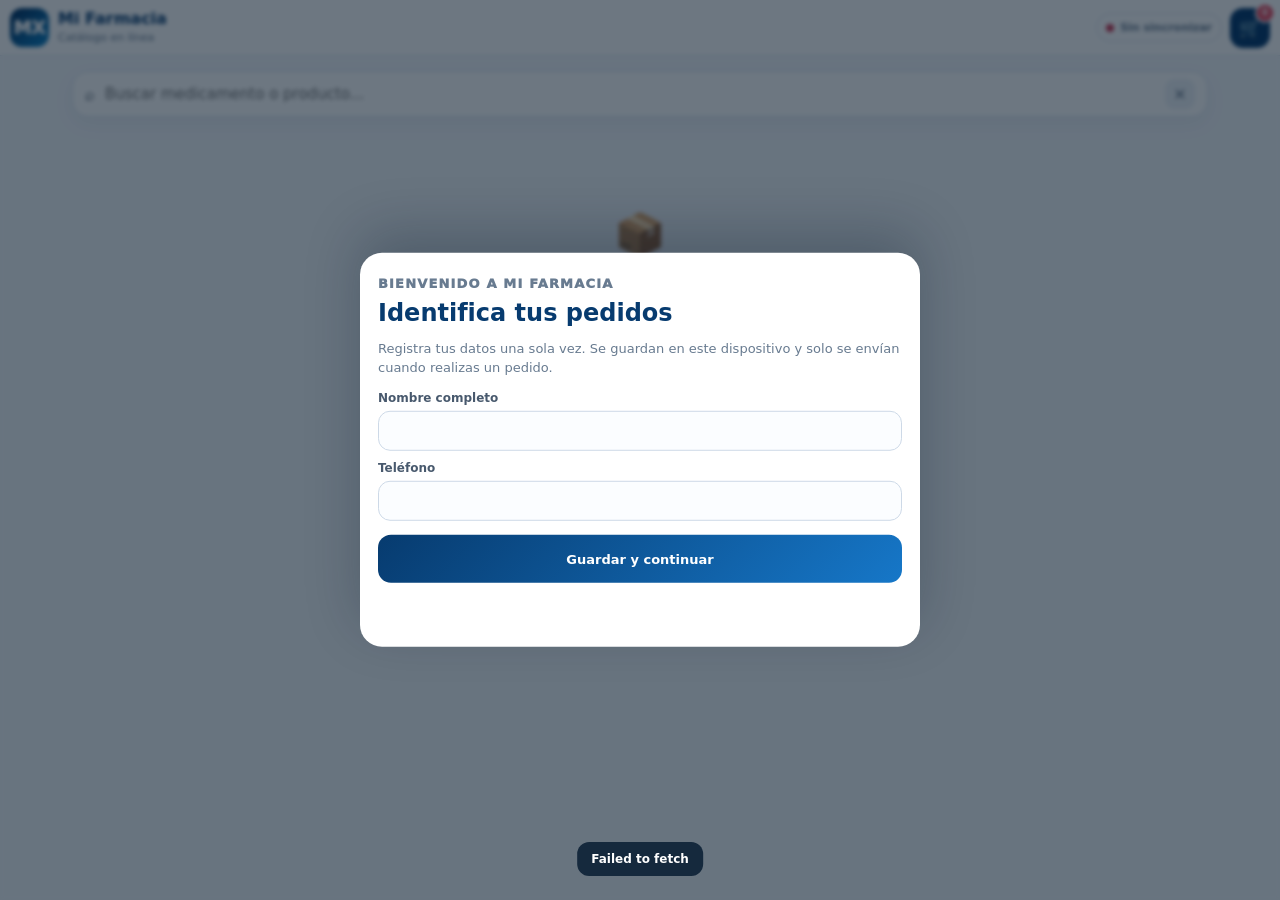
==== commit 7bf054e1: "Reescribir visor Mi Farmacia con conexion central limpia" ====
--- a/index.html
+++ b/index.html
@@ -1,742 +1,16 @@
 <!doctype html>
 <html lang="es-MX">
 <head>
-  <meta charset="utf-8">
-  <meta name="viewport" content="width=device-width,initial-scale=1,maximum-scale=1,user-scalable=no,viewport-fit=cover,interactive-widget=resizes-content">
-  <meta name="theme-color" content="#0a4d8c">
-  <meta name="description" content="Mi Farmacia: consulta disponibilidad, precios y envía tu pedido a farmacia.">
-  <title>Mi Farmacia</title>
-  <meta name="mi-farmacia-build" content="single-file-v1.6.1">
-  <link rel="icon" type="image/png" href="[data-uri]">
-  <style>
-:root{--navy:#073b6f;--blue:#0a5fa8;--blue2:#1677c8;--ink:#122033;--muted:#65758b;--line:#dce5ef;--bg:#f4f7fb;--card:#fff;--ok:#0a8f62;--danger:#bd2543;--shadow:0 18px 45px rgba(15,46,76,.11);--radius:22px;--safe-bottom:max(18px,env(safe-area-inset-bottom))}
-*{box-sizing:border-box}html{scroll-behavior:smooth}body{margin:0;background:var(--bg);color:var(--ink);font-family:Inter,ui-sans-serif,system-ui,-apple-system,BlinkMacSystemFont,"Segoe UI",sans-serif;-webkit-tap-highlight-color:transparent}button,input,textarea{font:inherit}button{cursor:pointer}.app-header{position:sticky;top:0;z-index:40;display:flex;align-items:center;justify-content:space-between;gap:12px;padding:6px max(10px,env(safe-area-inset-left)) 6px max(10px,env(safe-area-inset-right));background:rgba(255,255,255,.94);backdrop-filter:blur(15px);border-bottom:1px solid rgba(211,224,238,.9)}.brand{display:flex;align-items:center;gap:10px;background:transparent;border:0;padding:0;text-align:left;min-width:0}.brand-logo{width:38px;height:38px;border-radius:12px;object-fit:contain;box-shadow:0 7px 18px rgba(0,70,125,.13)}.brand-copy{display:flex;flex-direction:column;min-width:0}.brand-copy strong{font-size:1rem;color:var(--navy);line-height:1.1}.brand-copy small{font-size:.72rem;color:var(--muted);max-width:50vw;overflow:hidden;text-overflow:ellipsis;white-space:nowrap;margin-top:3px}.header-actions{display:flex;align-items:center;gap:8px}.status-chip{display:flex;align-items:center;gap:6px;border:1px solid var(--line);background:#fff;border-radius:999px;padding:7px 9px;color:var(--muted);font-size:.69rem;font-weight:800}.status-chip i{display:block;width:8px;height:8px;border-radius:50%;background:#e0a229}.status-chip.online i{background:#14a36d}.status-chip.offline i{background:#cf4059}.cart-button{position:relative;width:39px;height:39px;border:0;border-radius:14px;background:var(--navy);color:white;font-size:1.1rem;box-shadow:0 8px 20px rgba(7,59,111,.2)}.cart-button b{position:absolute;top:-5px;right:-5px;display:grid;place-items:center;min-width:20px;height:20px;padding:0 5px;border-radius:999px;background:#e63952;color:#fff;font-size:.68rem;border:2px solid #fff}.config-panel{position:fixed;inset:0;z-index:80;background:rgba(4,24,44,.52);padding:72px 14px 14px;overflow:auto}.config-card{max-width:620px;margin:0 auto;background:#fff;border-radius:22px;box-shadow:var(--shadow);padding:18px}.config-head{display:flex;align-items:flex-start;justify-content:space-between;gap:15px;margin-bottom:15px}.config-head div{display:flex;flex-direction:column}.config-head strong{color:var(--navy)}.config-head small{color:var(--muted);margin-top:4px}.config-card label,.checkout-grid label{display:flex;flex-direction:column;gap:7px;font-size:.77rem;font-weight:800;color:#48596d;margin-top:12px}.config-card input,.checkout-grid input,.checkout-grid textarea{width:100%;border:1px solid #cdd9e7;border-radius:13px;background:#fbfdff;padding:12px 13px;color:var(--ink);outline:none}.config-card input:focus,.checkout-grid input:focus,.checkout-grid textarea:focus{border-color:var(--blue2);box-shadow:0 0 0 3px rgba(22,119,200,.1)}.config-actions{display:flex;gap:9px;flex-wrap:wrap;margin-top:15px}.config-message{margin:12px 0 0;color:var(--muted);font-size:.74rem;line-height:1.45}.icon-button,.modal-close{border:1px solid var(--line);background:#fff;color:#52657a;width:39px;height:39px;border-radius:12px;display:grid;place-items:center}main{width:min(1180px,100%);margin:0 auto;padding:7px 10px 34px}.search-shell{position:sticky;top:51px;z-index:30;background:linear-gradient(var(--bg) 78%,rgba(244,247,251,0));padding:6px 0 8px}.search-box{height:44px;background:#fff;border:1px solid #d9e4ef;border-radius:16px;display:flex;align-items:center;gap:8px;padding:0 12px;box-shadow:0 8px 22px rgba(19,55,90,.07)}.search-box>span{font-size:1.4rem;color:var(--blue)}.search-box input{min-width:0;flex:1;border:0;outline:0;font-size:.92rem;color:var(--ink)}.search-box button{border:0;background:#eef3f8;color:#63758a;border-radius:10px;width:30px;height:30px;visibility:hidden}.search-box.has-value button{visibility:visible}.category-strip{display:flex;gap:7px;overflow:auto;padding:7px 1px 1px;scrollbar-width:none}.category-strip::-webkit-scrollbar{display:none}.category-chip{border:1px solid #d7e1ec;background:#fff;color:#536579;border-radius:999px;padding:6px 10px;font-size:.68rem;font-weight:800;white-space:nowrap}.category-chip.active{background:var(--navy);border-color:var(--navy);color:#fff}.state-card{display:flex;min-height:260px;align-items:center;justify-content:center;flex-direction:column;gap:8px;text-align:center;color:var(--muted)}.state-card strong{color:#42566d}.state-icon{font-size:2.6rem}.spinner{width:34px;height:34px;border-radius:50%;border:4px solid #dbe5ef;border-top-color:var(--blue);animation:spin .8s linear infinite}@keyframes spin{to{transform:rotate(360deg)}}.product-grid{display:grid;grid-template-columns:repeat(2,minmax(0,1fr));gap:7px}.product-card{position:relative;display:flex;flex-direction:column;min-width:0;background:var(--card);border:1px solid #e0e8f1;border-radius:15px;overflow:hidden;box-shadow:0 8px 21px rgba(17,54,91,.055);transition:.16s transform,.16s box-shadow}.product-card:active{transform:scale(.985)}.product-image{aspect-ratio:1.55/1;background:linear-gradient(145deg,#f2f7fc,#eaf2f9);display:grid;place-items:center;padding:7px;overflow:hidden}.product-image svg,.product-image img{width:100%;height:100%;max-width:135px;max-height:88px;object-fit:contain}.stock-badge{position:absolute;top:6px;left:6px;background:#e9f8f1;color:#087653;border:1px solid #bfe8d8;border-radius:999px;padding:4px 6px;font-size:.56rem;font-weight:900}.product-body{display:flex;flex-direction:column;gap:4px;flex:1;padding:8px 8px 9px}.product-presentation{font-size:.57rem;color:#6e7f92;font-weight:800;text-transform:uppercase;letter-spacing:.035em;line-height:1.25}.product-name{font-size:.76rem;line-height:1.23;margin:0;color:#17283a;display:-webkit-box;-webkit-line-clamp:3;-webkit-box-orient:vertical;overflow:hidden;min-height:2.9em}.product-bottom{margin-top:auto;display:flex;align-items:center;justify-content:space-between;gap:7px;padding-top:4px}.product-price{font-size:.92rem;color:var(--navy);font-weight:900}.add-mini{border:0;border-radius:11px;background:#eaf3fb;color:var(--blue);width:31px;height:31px;font-weight:900;font-size:1.25rem}.modal,.drawer{position:fixed;inset:0;z-index:100}.modal-backdrop,.drawer-backdrop{position:absolute;inset:0;background:rgba(5,22,39,.58);backdrop-filter:blur(2px)}.modal-card{position:absolute;left:50%;bottom:0;transform:translateX(-50%);width:min(560px,100%);max-height:92vh;overflow:auto;background:#fff;border-radius:25px 25px 0 0;padding:22px 18px calc(20px + env(safe-area-inset-bottom));box-shadow:0 -20px 55px rgba(0,20,40,.24)}.modal-close{position:absolute;right:15px;top:15px;z-index:1}.quantity-image{height:128px;display:grid;place-items:center;background:#f1f6fb;border-radius:18px;margin-bottom:13px}.quantity-image svg,.quantity-image img{height:110px;width:80%;object-fit:contain}.quantity-copy small{color:var(--muted);font-size:.7rem;font-weight:800;text-transform:uppercase}.quantity-copy h2{font-size:1.22rem;line-height:1.18;margin:5px 45px 8px 0}.quantity-meta{display:flex;align-items:center;justify-content:space-between;gap:10px;color:var(--ok);font-size:.78rem;font-weight:800}.quantity-meta strong{font-size:1.25rem;color:var(--navy)}.stepper{display:grid;grid-template-columns:48px 1fr 48px;gap:8px;margin:18px 0}.stepper button{border:1px solid #d6e1ec;background:#eef5fb;color:var(--navy);border-radius:13px;font-size:1.4rem;font-weight:900}.stepper input{height:48px;border:1px solid #cbd8e5;border-radius:13px;text-align:center;font-weight:900;font-size:1.05rem;outline:none}.btn{border:0;border-radius:13px;padding:11px 15px;font-weight:900;font-size:.82rem}.btn.primary{background:linear-gradient(135deg,var(--navy),var(--blue2));color:#fff;box-shadow:0 8px 19px rgba(7,59,111,.16)}.btn.ghost{background:#edf3f8;color:#536579}.btn.wide{width:100%;min-height:48px}.drawer-panel{position:absolute;right:0;top:0;bottom:0;width:min(460px,94vw);background:#fff;box-shadow:-20px 0 45px rgba(0,20,40,.2);padding:18px 15px calc(18px + env(safe-area-inset-bottom));display:flex;flex-direction:column}.drawer-head{display:flex;align-items:center;justify-content:space-between;border-bottom:1px solid var(--line);padding-bottom:12px}.drawer-head small{font-size:.64rem;color:var(--blue);font-weight:900;letter-spacing:.1em}.drawer-head h2{margin:2px 0 0}.cart-items{flex:1;overflow:auto;padding:8px 0}.cart-empty{height:100%;min-height:220px;display:grid;place-items:center;text-align:center;color:var(--muted);padding:20px}.cart-row{display:grid;grid-template-columns:62px minmax(0,1fr) auto;gap:10px;align-items:center;border-bottom:1px solid #edf1f5;padding:10px 1px}.cart-thumb{height:58px;background:#f1f6fa;border-radius:13px;display:grid;place-items:center}.cart-thumb svg,.cart-thumb img{width:54px;height:48px;object-fit:contain}.cart-info{min-width:0}.cart-info strong{display:block;font-size:.78rem;line-height:1.25}.cart-info small{display:block;color:var(--muted);font-size:.65rem;margin-top:3px}.cart-price{color:var(--navy);font-weight:900;font-size:.79rem;margin-top:4px}.cart-controls{display:flex;align-items:center;gap:5px}.cart-controls button{width:29px;height:29px;border:1px solid #d7e1eb;background:#f5f8fb;color:var(--navy);border-radius:9px;font-weight:900}.cart-controls b{min-width:20px;text-align:center;font-size:.75rem}.cart-remove{margin-left:3px!important;color:var(--danger)!important}.cart-summary{border-top:1px solid var(--line);padding:13px 2px}.cart-summary>div{display:flex;justify-content:space-between;gap:12px;color:var(--muted);font-size:.77rem;margin:4px 0}.cart-summary .cart-total{align-items:end;margin-top:8px}.cart-total strong{font-size:1.4rem;color:var(--navy)}.checkout-card h2{margin:5px 0 9px}.checkout-grid{display:grid;grid-template-columns:1fr;gap:1px}.checkout-grid label.full{grid-column:1/-1}.checkout-grid textarea{min-height:82px;resize:vertical}.checkout-review{display:flex;justify-content:space-between;align-items:end;margin:17px 0 13px;padding:13px;border-radius:14px;background:#eef5fb;color:#536579;font-size:.78rem}.checkout-review strong{font-size:1.32rem;color:var(--navy)}.checkout-message{min-height:20px;font-size:.74rem;color:var(--danger);font-weight:700}.success-card{text-align:center}.success-mark{width:64px;height:64px;border-radius:50%;margin:4px auto 13px;background:#e7f8f0;color:#0b8b61;display:grid;place-items:center;font-size:2rem;font-weight:900}.success-card h2{margin:4px 0 8px}.success-card>p:not(.eyebrow){color:var(--muted);font-size:.82rem}.order-id{background:#edf4fa;border:1px dashed #aac4dc;color:var(--navy);font-size:1rem;font-weight:900;letter-spacing:.05em;padding:14px;border-radius:13px;margin:16px 0}.toast{position:fixed;z-index:160;left:50%;bottom:calc(78px + env(safe-area-inset-bottom));transform:translate(-50%,20px);background:#15293d;color:#fff;border-radius:13px;padding:10px 14px;max-width:calc(100vw - 30px);font-size:.76rem;font-weight:800;box-shadow:0 12px 30px rgba(0,0,0,.2);opacity:0;pointer-events:none;transition:.2s}.toast.show{opacity:1;transform:translate(-50%,0)}footer{display:flex;flex-direction:column;align-items:center;gap:4px;text-align:center;padding:24px 15px calc(80px + env(safe-area-inset-bottom));color:#7a8999;font-size:.68rem}footer strong{color:var(--navy);font-size:.8rem}footer small{margin-top:5px}.is-busy{opacity:.65;pointer-events:none}[hidden]{display:none!important}
-
-@media(max-width:719px){input,textarea,select{font-size:16px!important}.product-card,.add-mini,.cart-button,.category-chip,.brand{touch-action:manipulation}footer{margin-top:12px}.state-card{min-height:190px}}
-@media(min-width:720px){main{padding-left:22px;padding-right:22px}.product-grid{grid-template-columns:repeat(3,minmax(0,1fr));gap:15px}.product-card{border-radius:21px}.product-body{padding:13px}.modal-card{bottom:50%;transform:translate(-50%,50%);border-radius:24px}.checkout-grid{grid-template-columns:1fr 1fr}}
-@media(min-width:1040px){.product-grid{grid-template-columns:repeat(4,minmax(0,1fr))}.search-shell{top:51px}}
-@media(max-width:410px){.status-chip span{display:none}.status-chip{padding:7px}.brand-logo{width:36px;height:36px}.product-grid{gap:8px}.product-body{padding:9px}.product-name{font-size:.78rem}.product-price{font-size:.91rem}}
-
-/* Catálogo progresivo para mantener fluidez en celular */
-.load-more-wrap{display:flex;justify-content:center;padding:8px 0 96px}.load-more{min-width:210px;background:#fff}.load-more[hidden]{display:none!important}
-
-/* Mi Farmacia v1.1 · disponibilidad sin exponer existencias */
-.product-card.is-out{opacity:.72;filter:saturate(.72)}
-.product-card.is-out .product-image{background:linear-gradient(145deg,#f6f7f9,#eef1f4)}
-.stock-badge.is-out{background:#f4f4f6;color:#6b7280;border-color:#dadde2}
-.add-mini:disabled{background:#f0f2f5;color:#9aa3ad;cursor:not-allowed}
-.availability-inline{display:inline-flex;align-items:center;gap:6px;border-radius:999px;padding:5px 9px;background:#e9f8f1;color:#087653;border:1px solid #bfe8d8}
-.availability-inline.is-out{background:#f4f4f6;color:#6b7280;border-color:#dadde2}
-
-  
-/* Mi Farmacia v1.3 · panel de conexión de solo lectura */
-.brand{cursor:pointer}.brand:focus-visible{outline:3px solid rgba(22,119,200,.22);outline-offset:3px;border-radius:13px}
-.connection-panel{position:fixed;inset:0;z-index:120;display:grid;place-items:start center;padding:72px 14px 18px;overflow:auto}.connection-panel[hidden]{display:none!important}.connection-backdrop{position:fixed;inset:0;background:rgba(4,24,44,.55);backdrop-filter:blur(3px)}.connection-card{position:relative;width:min(620px,100%);background:#fff;border:1px solid #dce6ef;border-radius:22px;box-shadow:0 24px 70px rgba(4,35,64,.28);padding:17px}.connection-head{display:flex;align-items:flex-start;justify-content:space-between;gap:14px}.connection-head small{font-size:.63rem;color:#1677c8;font-weight:900;letter-spacing:.11em}.connection-head h2{margin:3px 0 3px;color:var(--navy);font-size:1.2rem}.connection-head p{margin:0;color:var(--muted);font-size:.74rem;line-height:1.4}.connection-status{display:flex;align-items:center;gap:8px;margin:15px 0 10px;padding:9px 11px;background:#f6f9fc;border:1px solid #dfe8f1;border-radius:13px;color:#445a70;font-size:.78rem}.connection-status i{width:9px;height:9px;border-radius:50%;background:#e0a229}.connection-status.online i{background:#14a36d}.connection-status.offline i{background:#cf4059}.connection-grid{display:grid;grid-template-columns:1fr 1fr;gap:9px}.connection-field{min-width:0;background:#fbfdff;border:1px solid #dfe7ef;border-radius:13px;padding:10px 11px}.connection-field span{display:block;color:#718197;font-size:.61rem;font-weight:900;text-transform:uppercase;letter-spacing:.055em;margin-bottom:5px}.connection-field strong{display:block;color:#17324d;font-size:.76rem;line-height:1.35;overflow-wrap:anywhere}.connection-url-field{grid-column:1/-1}.copy-link{margin-top:8px;border:0;background:#eaf3fb;color:#0b66ae;border-radius:9px;padding:7px 10px;font-size:.68rem;font-weight:900}.connection-note{margin:11px 2px 0;color:#718197;font-size:.67rem;line-height:1.4}@media(max-width:520px){.connection-panel{padding:64px 10px 12px}.connection-card{border-radius:19px;padding:14px}.connection-grid{grid-template-columns:1fr}.connection-url-field{grid-column:auto}.connection-field{padding:9px 10px}}
-
-/* v1.4.0 · perfil local, antibióticos unificados e imágenes reales por código de barras */
-.profile-card{max-width:520px}.profile-card .profile-mark{width:58px;height:58px;border-radius:18px;display:grid;place-items:center;margin:0 0 12px;background:linear-gradient(135deg,#0b4f8c,#1d9ed5);color:#fff;font-size:1.7rem;box-shadow:0 10px 24px rgba(7,59,111,.18)}
-.profile-card h2{margin:3px 45px 6px 0;color:var(--navy)}.profile-card>p{margin:0 0 12px;color:var(--muted);font-size:.8rem;line-height:1.45}.profile-grid{display:grid;gap:10px}.profile-grid label{display:flex;flex-direction:column;gap:7px;font-size:.76rem;font-weight:900;color:#48596d}.profile-grid input{width:100%;border:1px solid #cdd9e7;border-radius:13px;background:#fbfdff;padding:13px;color:var(--ink);outline:none}.profile-grid input:focus{border-color:var(--blue2);box-shadow:0 0 0 3px rgba(22,119,200,.1)}.privacy-note{margin-top:10px!important;font-size:.69rem!important;background:#f4f8fc;border:1px solid #dfeaf4;border-radius:12px;padding:10px;color:#65778b!important}.profile-error{min-height:18px;margin-top:9px;color:#b62f48;font-size:.72rem;font-weight:800}
-.rx-catalog-note{display:flex;align-items:flex-start;gap:8px;margin:9px 1px 1px;padding:9px 11px;border:1px solid #f1d39b;border-radius:13px;background:#fff8e9;color:#72541c;font-size:.7rem;line-height:1.38}.rx-catalog-note strong{color:#65450c}.rx-catalog-note span:first-child{font-size:1rem;line-height:1}
-.rx-inline{margin:11px 0 0;padding:9px 11px;border-radius:12px;border:1px solid #f0cf91;background:#fff8e6;color:#74510f;font-size:.72rem;font-weight:800;line-height:1.4}.rx-badge{display:inline-flex;align-items:center;gap:4px;border-radius:999px;padding:4px 7px;background:#fff2d4;border:1px solid #edcb83;color:#76500a;font-size:.57rem;font-weight:900;margin-top:2px;width:max-content}.checkout-rx{margin:12px 0 0;padding:10px 12px;border-radius:13px;background:#fff7e2;border:1px solid #efcf8d;color:#6f4b0a;font-size:.73rem;font-weight:800;line-height:1.4}
-.product-image{position:relative}.product-image img.real-product-image,.quantity-image img.real-product-image,.cart-thumb img.real-product-image{filter:drop-shadow(0 9px 12px rgba(30,52,76,.14));object-fit:contain}.image-source-badge{position:absolute;right:7px;bottom:7px;border-radius:999px;background:rgba(255,255,255,.9);border:1px solid #dae5ef;color:#6a7a8b;padding:3px 6px;font-size:.5rem;font-weight:800;backdrop-filter:blur(6px)}
-
-</style>
+<meta charset="utf-8"><meta name="viewport" content="width=device-width,initial-scale=1,maximum-scale=1,user-scalable=no,viewport-fit=cover"><meta name="theme-color" content="#073b6f"><meta name="description" content="Mi Farmacia: consulta disponibilidad, precios y envía tu pedido a farmacia."><meta name="mi-farmacia-build" content="modular-v1.7.0"><title>Mi Farmacia</title><link rel="stylesheet" href="mi-farmacia.css?v=170">
 </head>
 <body>
-  <header class="app-header">
-    <button id="brandButton" class="brand" type="button" aria-label="Ver conexión de Mi Farmacia" aria-expanded="false">
-      <img src="[data-uri]" alt="Mi Farmacia" class="brand-logo">
-      <span class="brand-copy"><strong>Mi Farmacia</strong><small id="storeName">Catálogo en línea</small></span>
-    </button>
-    <div class="header-actions">
-      <span id="statusChip" class="status-chip offline"><i></i><span>Conectando</span></span>
-      <button id="cartButton" class="cart-button" type="button" aria-label="Abrir carrito">🛒<b id="cartCount">0</b></button>
-    </div>
-  </header>
-
-  <div id="connectionPanel" class="connection-panel" hidden>
-    <div class="connection-backdrop" data-close="connection"></div>
-    <section class="connection-card" role="dialog" aria-modal="true" aria-labelledby="connectionTitle">
-      <div class="connection-head">
-        <div><small>CONEXIÓN AUTOMÁTICA</small><h2 id="connectionTitle">Mi Farmacia</h2><p>Datos publicados desde Macroxel FarmaControl. No son editables desde este visor.</p></div>
-        <button id="closeConnection" class="icon-button" type="button" aria-label="Cerrar">✕</button>
-      </div>
-      <div class="connection-status"><i id="connectionDot"></i><strong id="connectionState">Conectando…</strong></div>
-      <div class="connection-grid">
-        <div class="connection-field"><span>Farmacia</span><strong id="connectionStoreName">FARMACIA FARMABIEN GARDENIAS</strong></div>
-        <div class="connection-field"><span>ID / equipo</span><strong id="connectionStoreId">—</strong></div>
-        <div class="connection-field"><span>Catálogo</span><strong id="connectionCatalog">Esperando sincronización</strong></div>
-      </div>
-      <p class="connection-note">La conexión se recibe desde la configuración central generada por el sistema principal. Este visor no almacena ni muestra direcciones de Firebase.</p>
-    </section>
-  </div>
-
-  <main>
-
-    <section class="search-shell" aria-label="Buscar productos">
-      <div class="search-box"><span>⌕</span><input id="searchInput" type="search" autocomplete="off" placeholder="Buscar medicamento o producto..."><button id="clearSearch" type="button" aria-label="Limpiar búsqueda">✕</button></div>
-      <div id="categoryStrip" class="category-strip" aria-label="Categorías"></div>
-      <div id="rxCatalogNote" class="rx-catalog-note" hidden><span>⚕</span><div><strong>Antibióticos</strong><br>Se requiere presentar receta médica al recoger el pedido en sucursal.</div></div>
-    </section>
-
-    <section id="loadingState" class="state-card"><div class="spinner"></div><strong>Cargando catálogo…</strong><span>Consultando disponibilidad y precios.</span></section>
-    <section id="emptyState" class="state-card" hidden><div class="state-icon">📦</div><strong>No hay productos para mostrar</strong><span id="emptyMessage">Prueba otra búsqueda.</span></section>
-    <section id="productGrid" class="product-grid" aria-live="polite"></section>
-    <div class="load-more-wrap"><button id="loadMoreProducts" class="btn ghost load-more" type="button" hidden>Mostrar más productos</button></div>
-  </main>
-
-
-  <div id="welcomeModal" class="modal" hidden>
-    <div class="modal-backdrop"></div>
-    <div class="modal-card profile-card" role="dialog" aria-modal="true" aria-labelledby="welcomeTitle">
-      <div class="profile-mark">👤</div>
-      <p class="eyebrow">BIENVENIDO A MI FARMACIA</p><h2 id="welcomeTitle">Identifica tus pedidos</h2>
-      <p>Registra tus datos una sola vez. Se guardarán en este dispositivo y se enviarán automáticamente con tus pedidos.</p>
-      <div class="profile-grid">
-        <label>Nombre completo<input id="welcomeName" autocomplete="name" maxlength="80" placeholder="Nombre y apellidos"></label>
-        <label>Teléfono<input id="welcomePhone" autocomplete="tel" inputmode="tel" maxlength="20" placeholder="10 dígitos"></label>
-      </div>
-      <button id="saveWelcomeProfile" class="btn primary wide" type="button" style="margin-top:14px">Guardar y continuar</button>
-      <p id="welcomeError" class="profile-error"></p>
-      <p class="privacy-note">Tus datos no se publican en el catálogo. Solo se usan para identificar los pedidos que tú envíes a esta farmacia.</p>
-    </div>
-  </div>
-
-  <div id="quantityModal" class="modal" hidden>
-    <div class="modal-backdrop" data-close="quantity"></div>
-    <div class="modal-card quantity-card" role="dialog" aria-modal="true" aria-labelledby="quantityTitle">
-      <button class="modal-close" type="button" data-close="quantity">✕</button>
-      <div id="quantityImage" class="quantity-image"></div>
-      <div class="quantity-copy"><small id="quantityPresentation"></small><h2 id="quantityTitle">Producto</h2><div class="quantity-meta"><span id="quantityStock" class="availability-inline"></span><strong id="quantityPrice"></strong></div></div>
-      <div id="quantityRxNotice" class="rx-inline" hidden>⚕ Antibiótico: deberás presentar receta médica al recoger el pedido en sucursal.</div>
-      <div class="stepper" aria-label="Cantidad"><button id="qtyMinus" type="button">−</button><input id="qtyInput" type="number" min="1" value="1" inputmode="numeric"><button id="qtyPlus" type="button">+</button></div>
-      <button id="addToCart" class="btn primary wide" type="button">Agregar al carrito</button>
-    </div>
-  </div>
-
-  <div id="cartDrawer" class="drawer" hidden>
-    <div class="drawer-backdrop" data-close="cart"></div>
-    <aside class="drawer-panel" role="dialog" aria-modal="true" aria-labelledby="cartTitle">
-      <div class="drawer-head"><div><small>TU PEDIDO</small><h2 id="cartTitle">Carrito</h2></div><button class="icon-button" type="button" data-close="cart">✕</button></div>
-      <div id="cartItems" class="cart-items"></div>
-      <div class="cart-summary"><div><span>Productos</span><strong id="cartPieces">0 pzas</strong></div><div class="cart-total"><span>Total estimado</span><strong id="cartTotal">$0.00</strong></div></div>
-      <button id="checkoutButton" class="btn primary wide" type="button">Finalizar pedido</button>
-    </aside>
-  </div>
-
-  <div id="checkoutModal" class="modal" hidden>
-    <div class="modal-backdrop" data-close="checkout"></div>
-    <div class="modal-card checkout-card" role="dialog" aria-modal="true" aria-labelledby="checkoutTitle">
-      <button class="modal-close" type="button" data-close="checkout">✕</button>
-      <p class="eyebrow">DATOS PARA TU PEDIDO</p><h2 id="checkoutTitle">Confirmar pedido</h2>
-      <div class="checkout-grid">
-        <label>Nombre completo<input id="customerName" autocomplete="name" maxlength="80" placeholder="Tu nombre"></label>
-        <label>Teléfono<input id="customerPhone" autocomplete="tel" inputmode="tel" maxlength="20" placeholder="10 dígitos"></label>
-        <label class="full">Observaciones<textarea id="customerNote" maxlength="240" placeholder="Opcional: indicaciones para la farmacia"></textarea></label>
-      </div>
-      <div id="checkoutRxNotice" class="checkout-rx" hidden>⚕ Este pedido incluye antibióticos. Se requiere presentar receta médica al recogerlos en sucursal.</div>
-      <div class="checkout-review"><span>Total estimado</span><strong id="checkoutTotal">$0.00</strong></div>
-      <button id="submitOrder" class="btn primary wide" type="button">Enviar pedido a la farmacia</button>
-      <p id="checkoutMessage" class="checkout-message"></p>
-    </div>
-  </div>
-
-  <div id="successModal" class="modal" hidden>
-    <div class="modal-backdrop"></div>
-    <div class="modal-card success-card" role="dialog" aria-modal="true">
-      <div class="success-mark">✓</div><p class="eyebrow">PEDIDO ENVIADO</p><h2>Tu farmacia ya recibió el pedido</h2>
-      <p>Conserva este folio para identificarlo.</p><div id="successOrderId" class="order-id">—</div>
-      <button id="closeSuccess" class="btn primary wide" type="button">Seguir comprando</button>
-    </div>
-  </div>
-
-  <div id="toast" class="toast" role="status" aria-live="polite"></div>
-
-  <footer><strong>Mi Farmacia</strong><span>Disponibilidad y precios sujetos a confirmación al momento de surtir.</span><span>Fotos reales cuando están disponibles por código de barras: Open Food Facts / Open Products Facts.</span><small>Diseñado Por- LIC. J. César Astudillo Guzmán. TEL: 5564216859.</small></footer>
-
-  <script>
-/*
-  MI FARMACIA · CONEXIÓN AUTOMÁTICA
-  ---------------------------------
-  Este archivo se publica una sola vez con GitHub Pages.
-  Cada instalación usa sus propias URLs. No hay Firebase ni GitHub del cliente
-  incrustados en este archivo. La conexión se resuelve desde la configuración
-  publicada para ese cliente y puede cambiar sin recompilar el visor.
-*/
-window.MI_FARMACIA_CONFIG = {
-  bootstrapUrl: '',
-  githubUrl: '',
-  tiendaId: '',
-  nombreTienda: ''
-};
-
-/*
-  IMÁGENES OPCIONALES DE PRODUCTO
-  -------------------------------
-  Puedes usar el código de barras o el ID del producto como llave.
-  Acepta rutas relativas del repositorio o URLs HTTPS.
-
-  Ejemplo:
-  window.MI_FARMACIA_IMAGES = {
-    "7501234567890": "assets/products/7501234567890.webp"
-  };
-
-  Si no hay imagen configurada, Mi Farmacia intenta obtener una foto real
-  por código de barras desde bases públicas y la guarda en caché local.
-  Si no existe una foto confiable, usa la ilustración según presentación.
-*/
-window.MI_FARMACIA_IMAGES = window.MI_FARMACIA_IMAGES || {};
-
-/*
-  CATÁLOGO MAESTRO DE IMÁGENES
-  ----------------------------
-  GitHub mantiene catalogo-imagenes.json y assets/products de forma automática.
-  La página consulta primero ese catálogo por EAN/GTIN y solo usa bases públicas
-  como respaldo cuando todavía no existe una fotografía central.
-*/
-window.MI_FARMACIA_IMAGE_CATALOG = window.MI_FARMACIA_IMAGE_CATALOG || {
-  manifest: 'catalogo-imagenes.json',
-  version: 1
-};
-
-  </script>
-  <script>
-(() => {
-  'use strict';
-  const $ = id => document.getElementById(id);
-  const STORAGE_RESOLVER = 'mi_farmacia:resolver:v2';
-  const STORAGE_CATALOG = 'mi_farmacia:catalogo:v2';
-  const STORAGE_CART = 'mi_farmacia:cart:v2';
-  const STORAGE_CUSTOMER = 'mi_farmacia:customer:v1';
-  const STORAGE_IMAGE_CACHE = 'mi_farmacia:image_cache:v2';
-  const STORAGE_IMAGE_MASTER = 'mi_farmacia:image_master:v1';
-  const CONFIG_FILE = window.MI_FARMACIA_CONFIG || {};
-  const IMAGE_MAP = window.MI_FARMACIA_IMAGES || {};
-  const IMAGE_CATALOG_CONFIG = window.MI_FARMACIA_IMAGE_CATALOG || {};
-  let RUNTIME_CONFIG = {};
-  const MAX_ORDER_QTY = 99;
-  const META_POLL_MS = 60000;
-  const IMAGE_CACHE_TTL = 90*24*60*60*1000;
-  const IMAGE_MASTER_TTL = 10*60*1000;
-  const IMAGE_NEGATIVE_CACHE_TTL = 3*24*60*60*1000;
-  const IMAGE_LOOKUP_GAP_MS = 4500;
-  const state = { firebaseUrl:'', bootstrapUrl:'', githubUrl:'', storeId:'', store:null, publication:null, catalogMeta:null, lastResolveAt:0, lastError:'', products:[], productMap:new Map(), cart:new Map(), category:'TODOS', selected:null, loading:false, displayLimit:60, cacheLoaded:false, imageQueue:[], imageBusy:false, imageLastLookup:0, imageMaster:{}, imageMasterLoaded:false, imageMasterRevision:'' };
-  const imageCache = readJsonStorage(STORAGE_IMAGE_CACHE,{});
-  const money = n => Number(n || 0).toLocaleString('es-MX',{style:'currency',currency:'MXN'});
-  const text = v => String(v ?? '').trim();
-  const norm = v => text(v).toUpperCase().normalize('NFD').replace(/[\u0300-\u036f]/g,'');
-  const esc = v => text(v).replace(/[&<>'"]/g,c=>({'&':'&amp;','<':'&lt;','>':'&gt;',"'":'&#39;','"':'&quot;'}[c]));
-  const safeKey = v => norm(v || 'SIN_TIENDA').replace(/[^A-Z0-9]+/g,'_').replace(/^_+|_+$/g,'') || 'SIN_TIENDA';
-  const nowISO = () => new Date().toISOString();
-  const clamp = (n,min,max) => Math.min(max,Math.max(min,Number(n)||min));
-
-  function cleanBaseUrl(raw){
-    const value = text(raw).replace(/\/+$/,'');
-    if(!value) return '';
-    try{
-      const u = new URL(/^https?:\/\//i.test(value)?value:`https://${value}`);
-      if(u.protocol!=='https:' || !/(firebaseio\.com|firebasedatabase\.app)$/i.test(u.hostname)) return '';
-      u.pathname = u.pathname.replace(/\.json$/i,'').replace(/\/+$/,'');
-      return `${u.origin}${u.pathname}${u.search}`;
-    }catch(_){ return ''; }
-  }
-
-  function firebaseUrl(path){
-    const base = cleanBaseUrl(state.firebaseUrl);
-    if(!base) throw new Error('La conexión de Mi Farmacia aún no ha sido publicada desde Macroxel.');
-    const split = base.split('?');
-    const root = split[0].replace(/\/+$/,'');
-    const query = split[1] ? `?${split[1]}&ts=${Date.now()}` : `?ts=${Date.now()}`;
-    return `${root}/${String(path||'').replace(/^\/+|\/+$/g,'')}.json${query}`;
-  }
-
-  async function request(path,{method='GET',body}={}){
-    const options = {method,headers:{Accept:'application/json'}};
-    if(body !== undefined){ options.headers['Content-Type']='application/json'; options.body=JSON.stringify(body); }
-    const r = await fetch(firebaseUrl(path),options);
-    const txt = await r.text();
-    let data = null; try{ data = txt ? JSON.parse(txt) : null; }catch(_){ data=txt; }
-    if(!r.ok) throw new Error((data && data.error) || `Firebase ${r.status}`);
-    return data;
-  }
-
-  function readJsonStorage(key,fallback={}){try{return JSON.parse(localStorage.getItem(key)||'null')??fallback}catch(_){return fallback}}
-  function writeJsonStorage(key,value){try{localStorage.setItem(key,JSON.stringify(value));return true}catch(_){return false}}
-  function cleanWebBaseUrl(raw){
-    const value=text(raw);if(!value)return '';
-    try{const u=new URL(/^https?:\/\//i.test(value)?value:`https://${value}`);if(u.protocol!=='https:')return '';u.search='';u.hash='';if(!u.pathname.endsWith('/'))u.pathname+='/';return u.href}catch(_){return ''}
-  }
-  async function loadRuntimeConfig(){
-    RUNTIME_CONFIG={};
-    try{const u=new URL('macroxel-config.json',document.baseURI);u.searchParams.set('ts',String(Date.now()));const r=await fetch(u.href,{method:'GET',cache:'no-store',headers:{Accept:'application/json'}});if(r.ok){const data=await r.json();if(data&&typeof data==='object')RUNTIME_CONFIG=data;}}catch(_){}
-  }
-  function loadBootstrap(){
-    // La conexión operativa llega únicamente del archivo central generado por Macroxel.
-    // No se aceptan URLs guardadas por navegadores anteriores, query strings ni publicaciones remotas.
-    try{localStorage.removeItem(STORAGE_RESOLVER)}catch(_){}
-    state.bootstrapUrl=cleanBaseUrl(RUNTIME_CONFIG.firebaseUrl||CONFIG_FILE.bootstrapUrl||CONFIG_FILE.firebaseUrl||'');
-    state.firebaseUrl=state.bootstrapUrl;
-    state.githubUrl=cleanWebBaseUrl(RUNTIME_CONFIG.githubUrl||CONFIG_FILE.githubUrl||'');
-    state.storeId=text(RUNTIME_CONFIG.tiendaId||CONFIG_FILE.tiendaId||'');
-  }
-  function saveResolver(){
-    // Conservamos solo metadatos no sensibles; nunca la URL Firebase.
-    writeJsonStorage(STORAGE_RESOLVER,{storeId:state.storeId,updatedAt:nowISO()});
-  }
-  function saveCatalogCache(productos,meta){
-    writeJsonStorage(STORAGE_CATALOG,{version:2,storeId:state.storeId,revision:Number(meta?.revision||0)||0,baseRevision:Number(meta?.baseRevision||0)||0,actualizadoEn:text(meta?.actualizadoEn),productos});
-  }
-
-
-  function setStatus(online,label){
-    const el=$('statusChip'); el.classList.toggle('online',online===true); el.classList.toggle('offline',online!==true);
-    el.querySelector('span').textContent=label || (online?'Conectado':'Sin conexión');
-  }
-  function refreshConnectionInfo(){
-    const nombre=text(state.store?.nombreActivo||state.store?.nombre||state.publication?.nombre||CONFIG_FILE.nombreTienda||'Mi Farmacia');
-    const id=text(state.storeId||state.store?.id||CONFIG_FILE.tiendaId||'')||'Pendiente de sincronizar';
-    const revision=Number(state.catalogMeta?.revision||0);
-    const actualizado=text(state.catalogMeta?.actualizadoEn||state.publication?.actualizadoEn||'');
-    $('connectionStoreName').textContent=nombre;
-    $('connectionStoreId').textContent=id;
-    let cat=revision?`Revisión ${revision.toLocaleString('es-MX')}`:'Esperando sincronización';
-    if(actualizado){try{cat+=` · ${new Date(actualizado).toLocaleString('es-MX',{day:'2-digit',month:'2-digit',year:'numeric',hour:'2-digit',minute:'2-digit'})}`}catch(_){}}
-    $('connectionCatalog').textContent=cat;
-    const online=!!(state.store&&state.firebaseUrl&&!state.lastError);
-    $('connectionState').textContent=online?'Conectado al sistema principal':(navigator.onLine?'Sin sincronizar':'Sin internet');
-    $('connectionDot').parentElement.classList.toggle('online',online);
-    $('connectionDot').parentElement.classList.toggle('offline',!online);
-  }
-  function openConnectionPanel(){refreshConnectionInfo();$('connectionPanel').hidden=false;$('brandButton').setAttribute('aria-expanded','true');document.body.style.overflow='hidden';}
-  function closeConnectionPanel(){$('connectionPanel').hidden=true;$('brandButton').setAttribute('aria-expanded','false');if($('welcomeModal').hidden&&$('quantityModal').hidden&&$('checkoutModal').hidden&&$('successModal').hidden&&$('cartDrawer').hidden)document.body.style.overflow='';}
-
-  let toastTimer=null;
-  function toast(msg){ const el=$('toast'); el.textContent=msg; el.classList.add('show'); clearTimeout(toastTimer); toastTimer=setTimeout(()=>el.classList.remove('show'),2200); }
-
-  function isAntibiotic(product){
-    const src=norm(`${product?.departamento||''} ${product?.generica||''} ${product?.distintiva||''} ${product?.nombre||''}`);
-    return /ANTIBIOTIC/.test(src);
-  }
-  function categoryOf(product){
-    if(isAntibiotic(product))return 'ANTIBIOTICOS';
-    return norm(product?.departamento)||'OTRO';
-  }
-  function customerProfile(){
-    const c=readJsonStorage(STORAGE_CUSTOMER,{}); return {name:text(c?.name),phone:String(c?.phone||'').replace(/\D/g,'')};
-  }
-  function hasCustomerProfile(){const c=customerProfile();return c.name.length>=3&&c.phone.length>=10;}
-  function showWelcomeIfNeeded(){
-    if(hasCustomerProfile())return false;
-    const c=customerProfile();$('welcomeName').value=c.name||'';$('welcomePhone').value=c.phone||'';$('welcomeError').textContent='';$('welcomeModal').hidden=false;document.body.style.overflow='hidden';setTimeout(()=>$('welcomeName').focus(),80);return true;
-  }
-  function saveWelcomeProfile(){
-    const name=text($('welcomeName').value);const phone=String($('welcomePhone').value||'').replace(/\D/g,'');
-    if(name.length<3){$('welcomeError').textContent='Escribe tu nombre completo.';$('welcomeName').focus();return;}
-    if(phone.length<10){$('welcomeError').textContent='Escribe un teléfono válido de al menos 10 dígitos.';$('welcomePhone').focus();return;}
-    writeJsonStorage(STORAGE_CUSTOMER,{name,phone,updatedAt:nowISO()});$('welcomeModal').hidden=true;$('welcomeError').textContent='';if($('welcomeModal').hidden&&$('quantityModal').hidden&&$('checkoutModal').hidden&&$('successModal').hidden&&$('cartDrawer').hidden&&$('connectionPanel').hidden)document.body.style.overflow='';toast('Datos guardados en este dispositivo');
-  }
-  function barcodeOf(product){
-    const raw=String(product?.imagenClave||product?.codigo||'').replace(/\D/g,'');
-    return /^(?:\d{8}|\d{12,14})$/.test(raw)?raw:'';
-  }
-  function masterImageKey(product){
-    const code=barcodeOf(product);if(code)return code;
-    const raw=norm(product?.id||product?.codigo||product?.nombre||'PRODUCTO').replace(/[^A-Z0-9_-]+/g,'_').replace(/^_+|_+$/g,'').slice(0,96)||'PRODUCTO';
-    return `ID_${raw}`;
-  }
-  function saveImageCache(){
-    try{localStorage.setItem(STORAGE_IMAGE_CACHE,JSON.stringify(imageCache));}catch(_){/* caché opcional */}
-  }
-  function safeImageUrl(raw){
-    const value=text(raw);if(!value)return '';
-    if(/^data:image\//i.test(value))return value;
-    try{
-      const u=new URL(value,document.baseURI);
-      if(u.protocol==='https:' || (u.protocol==='http:' && /^(?:localhost|127\.0\.0\.1)$/i.test(u.hostname)))return u.href;
-    }catch(_){}
-    return '';
-  }
-  function masterImageEntry(product){
-    const key=masterImageKey(product);
-    const entry=state.imageMaster?.[key];
-    return entry&&typeof entry==='object'?entry:null;
-  }
-  function masterImageForProduct(product){
-    const entry=masterImageEntry(product);if(!entry||entry.status==='not_found')return '';
-    return safeImageUrl(entry.image||entry.url||'');
-  }
-  function rawGithubCatalogCandidates(githubBase){
-    try{
-      const u=new URL(githubBase);const m=String(u.hostname||'').match(/^([A-Za-z0-9-]+)\.github\.io$/i);
-      const repo=String(u.pathname||'').split('/').filter(Boolean)[0]||'';if(!m||!repo)return [];
-      const owner=encodeURIComponent(m[1]),r=encodeURIComponent(repo);
-      return [`https://raw.githubusercontent.com/${owner}/${r}/main/catalogo-imagenes.json`,`https://raw.githubusercontent.com/${owner}/${r}/master/catalogo-imagenes.json`];
-    }catch(_){return [];}
-  }
-  function absolutizeMasterProducts(products,manifestUrl){
-    const out={};
-    for(const [code,value] of Object.entries(products||{})){
-      if(!value||typeof value!=='object'){out[code]=value;continue;}
-      const copy={...value};
-      const raw=text(copy.image||copy.url||'');
-      if(raw){try{const absolute=new URL(raw,manifestUrl).href;if(copy.image)copy.image=absolute;else copy.url=absolute;}catch(_){}}
-      out[code]=copy;
-    }
-    return out;
-  }
-  async function loadMasterImageCatalog({force=false}={}){
-    const configuredManifest=text(state.publication?.imageCatalogUrl||state.store?.imageCatalogUrl||'');
-    const githubBase=cleanWebBaseUrl(state.publication?.githubUrl||state.store?.githubUrl||state.githubUrl||RUNTIME_CONFIG.githubUrl||CONFIG_FILE.githubUrl||'');
-    const manifest=configuredManifest||text(IMAGE_CATALOG_CONFIG.manifest||'catalogo-imagenes.json');
-    if(!manifest)return false;
-    const cached=readJsonStorage(STORAGE_IMAGE_MASTER,null);
-    if(cached?.products&&typeof cached.products==='object'){
-      state.imageMaster=cached.products;state.imageMasterRevision=text(cached.updatedAt||cached.revision||'');state.imageMasterLoaded=true;
-      if(!force && Date.now()-Number(cached.cachedAt||0)<IMAGE_MASTER_TTL)return true;
-    }
-    if(!navigator.onLine)return !!state.imageMasterLoaded;
-    const candidates=[];
-    try{candidates.push(new URL(manifest,githubBase||document.baseURI).href);}catch(_){}
-    for(const raw of rawGithubCatalogCandidates(githubBase))if(!candidates.includes(raw))candidates.push(raw);
-    let lastError=null;
-    for(const candidate of candidates){
-      try{
-        const url=new URL(candidate);url.searchParams.set('ts',String(Date.now()));
-        const response=await fetch(url.href,{method:'GET',cache:'no-store',headers:{Accept:'application/json'}});
-        if(!response.ok)throw new Error(`HTTP ${response.status}`);
-        const data=await response.json();
-        if(!data||Number(data.version||0)!==1||!data.products||typeof data.products!=='object')throw new Error('Formato de catálogo de imágenes no válido');
-        state.imageMaster=absolutizeMasterProducts(data.products,url.href);state.imageMasterRevision=text(data.updatedAt||data.revision||'');state.imageMasterLoaded=true;
-        writeJsonStorage(STORAGE_IMAGE_MASTER,{version:1,updatedAt:state.imageMasterRevision,cachedAt:Date.now(),products:state.imageMaster});
-        if(state.products.length)renderProducts();
-        return true;
-      }catch(error){lastError=error;}
-    }
-    console.info('Catálogo maestro de imágenes aún no disponible:',lastError?.message||lastError||'sin fuente');
-    return !!state.imageMasterLoaded;
-  }
-  function remoteImageCacheEntry(product){
-    const code=barcodeOf(product);if(!code)return null;
-    const hit=imageCache[code];if(!hit||typeof hit!=='object')return null;
-    const ttl=text(hit.url)?IMAGE_CACHE_TTL:IMAGE_NEGATIVE_CACHE_TTL;
-    return Date.now()-Number(hit.ts||0)<=ttl?hit:null;
-  }
-  function cachedRemoteImage(product){
-    const hit=remoteImageCacheEntry(product);return hit?text(hit.url):'';
-  }
-  function setCachedRemoteImage(code,url,source){imageCache[code]={url:text(url),source:text(source),ts:Date.now()};saveImageCache();}
-  function sourceForProduct(product){
-    const dep=norm(product?.departamento||'');
-    return /(BEBIDA|SNACK|ALIMENTO|DULCE|LACTEO|ABARROTE|CEREAL|BOTANA)/.test(dep)?'off':'opf';
-  }
-  async function lookupRemoteImage(product){
-    const code=barcodeOf(product);if(!code)return '';
-    const cached=remoteImageCacheEntry(product);if(cached)return text(cached.url);
-    const flavor=sourceForProduct(product);
-    const host=flavor==='off'?'world.openfoodfacts.org':'world.openproductsfacts.org';
-    try{
-      const url=`https://${host}/api/v2/product/${encodeURIComponent(code)}?fields=product_name,image_front_url,image_url`;
-      const response=await fetch(url,{method:'GET',mode:'cors',cache:'force-cache'});
-      if(!response.ok)throw new Error(`HTTP ${response.status}`);
-      const data=await response.json();const image=text(data?.product?.image_front_url||data?.product?.image_url||'');
-      setCachedRemoteImage(code,/^https:\/\//i.test(image)?image:'',flavor);return /^https:\/\//i.test(image)?image:'';
-    }catch(_){setCachedRemoteImage(code,'',flavor);return '';}
-  }
-  function updateProductImageSlots(product,url){
-    if(!url)return;document.querySelectorAll('[data-image-slot]').forEach(slot=>{if(slot.dataset.imageSlot===product.id)slot.innerHTML=productImage(product,url);});
-  }
-  function queueRealImages(products){
-    const existing=new Set(state.imageQueue.map(p=>p.id));
-    for(const p of products){if(!p||!p.id||existing.has(p.id)||text(p.imagenUrl||IMAGE_MAP[p.id]||IMAGE_MAP[p.codigo]||'')||masterImageForProduct(p)||remoteImageCacheEntry(p)||!barcodeOf(p))continue;state.imageQueue.push(p);existing.add(p.id);}
-    runImageQueue();
-  }
-  async function runImageQueue(){
-    if(state.imageBusy||!state.imageQueue.length||document.visibilityState==='hidden')return;state.imageBusy=true;
-    try{
-      while(state.imageQueue.length&&document.visibilityState!=='hidden'){
-        const wait=Math.max(0,IMAGE_LOOKUP_GAP_MS-(Date.now()-state.imageLastLookup));if(wait)await new Promise(r=>setTimeout(r,wait));
-        const p=state.imageQueue.shift();state.imageLastLookup=Date.now();const url=await lookupRemoteImage(p);if(url)updateProductImageSlots(p,url);
-      }
-    }finally{state.imageBusy=false;}
-  }
-
-  function imageType(product){
-    const src=norm(`${product.tipoImagen||''} ${product.presentacion||''} ${product.nombre||''}`);
-    // Reglas específicas pedidas por el usuario:
-    // - Si dice ml/L/envase/frasco/botella, normalmente mostrar botella.
-    // - Si dice con X tab/tabletas/cápsulas/comprimidos, normalmente mostrar caja.
-    if(/CREMA|UNG[ÜU]ENTO|POMADA|GEL|PASTA|TUBO/.test(src)) return 'tubo';
-    if(/BOLSA|BOLSITA|SACHET|SACH[EÉ]|SOBRE|POLVO/.test(src)) return 'bolsa';
-    if(/GOTA|GOTERO|OFTALM|OTIC/.test(src)) return 'gotero';
-    if(/JARABE|SUSPENSION|EMULSION/.test(src)) return 'jarabe';
-    if(/INYECT|AMPOL|VIAL|JERINGA/.test(src)) return 'inyectable';
-    if(/AEROSOL|INHALADOR|SPRAY/.test(src)) return 'spray';
-    if(/LATA|\bCAN\b/.test(src)) return 'lata';
-    if(/VENDA|GASA|GUANTE|SONDA|MATERIAL|DISPOSITIVO|BATA|CINTA|CURACION|CUBREBOCA/.test(src)) return 'dispositivo';
-    if(/(?:CON\s*)?\d+\s*(?:TAB|TABS|TABLETA|TABLETAS|COMPRIMIDO|COMPRIMIDOS|GRAGEA|GRAGEAS|CAPS|CAPSULA|CAPSULAS|C[ÁA]PSULA|C[ÁA]PSULAS)\b/.test(src)) return 'caja';
-    if(/TABLETA|COMPRIMIDO|GRAGEA|BLISTER|CAPSULA|C[ÁA]PSULA/.test(src)) return 'caja';
-    if(/\b\d+\s*(?:ML|L)\b|\bML\b|\bL\b|BOTELLA|BOT\.?|FRASCO|ENVASE|SOLUCION|LOCION|ENJUAGUE|SHAMPOO|ALCOHOL|ACEITE|AGUA|JUGO|BEBIDA/.test(src)) return 'botella';
-    if(/CAJA|CARTON|ESTUCHE|BOX/.test(src)) return 'caja';
-    return 'caja';
-  }
-
-  function imageSvg(product){
-    const t=imageType(product);
-    const labelRaw=text(product.distintiva||product.generica||product.nombre||'Mi Farmacia').slice(0,18) || 'Mi Farmacia';
-    const label=esc(labelRaw);
-    const sub=esc(text(product.presentacion||'').slice(0,12).toUpperCase());
-    const uid=('u'+(labelRaw+'-'+t).toLowerCase().replace(/[^a-z0-9]+/g,'').slice(0,18)) || 'uimg';
-    const defs=`<defs>
-      <linearGradient id="${uid}g1" x1="0" x2="1"><stop stop-color="#0d5ea5"/><stop offset="1" stop-color="#2db0ea"/></linearGradient>
-      <linearGradient id="${uid}g2" x1="0" x2="1"><stop stop-color="#ffffff"/><stop offset="1" stop-color="#e7eef5"/></linearGradient>
-      <linearGradient id="${uid}g3" x1="0" x2="0" y1="0" y2="1"><stop stop-color="#ffffff"/><stop offset="1" stop-color="#d6e3ef"/></linearGradient>
-      <linearGradient id="${uid}liq" x1="0" x2="0" y1="0" y2="1"><stop stop-color="#96d8ff"/><stop offset="1" stop-color="#34a7e0"/></linearGradient>
-      <filter id="${uid}shadow" x="-30%" y="-30%" width="160%" height="160%"><feDropShadow dx="0" dy="6" stdDeviation="5" flood-color="#6c89a6" flood-opacity="0.22"/></filter>
-    </defs>`;
-    const mark=`<text x="90" y="87" text-anchor="middle" fill="#173d60" font-size="8.6" font-weight="800">${label}</text>${sub?`<text x="90" y="98" text-anchor="middle" fill="#6f8597" font-size="6.2" font-weight="700">${sub}</text>`:''}`;
-    const open=`<svg viewBox="0 0 180 130" xmlns="http://www.w3.org/2000/svg" role="img" aria-label="${label}" shape-rendering="geometricPrecision">${defs}<ellipse cx="90" cy="111" rx="45" ry="8" fill="#d6e4ef"/>`;
-    const variants={
-      caja:`<g filter="url(#${uid}shadow)"><path d="M45 41h64l22 13v45H67L45 86Z" fill="url(#${uid}g2)" stroke="#b4c7d8"/><path d="M109 41l22 13v45l-22-13Z" fill="#dce7f1" stroke="#b4c7d8"/><path d="M45 41h64l22 13H67Z" fill="url(#${uid}g1)" opacity=".96"/><rect x="54" y="61" width="22" height="22" rx="5" fill="#39a8df" opacity=".18"/><path d="M61 72h9M65.5 67.5v9" stroke="#2a9ad8" stroke-width="4" stroke-linecap="round"/></g>${mark}`,
-      blister:`<g filter="url(#${uid}shadow)"><rect x="31" y="36" width="118" height="58" rx="10" fill="url(#${uid}g2)" stroke="#b5c8d9"/><rect x="31" y="36" width="118" height="16" rx="10" fill="url(#${uid}g1)"/><g fill="#f9fbfd" stroke="#bbccda"><circle cx="48" cy="62" r="8.5"/><circle cx="76" cy="62" r="8.5"/><circle cx="104" cy="62" r="8.5"/><circle cx="48" cy="80" r="8.5"/><circle cx="76" cy="80" r="8.5"/><circle cx="104" cy="80" r="8.5"/></g></g><text x="90" y="108" text-anchor="middle" fill="#173d60" font-size="8.6" font-weight="800">${label}</text>`,
-      capsulas:`<g filter="url(#${uid}shadow)"><rect x="32" y="36" width="116" height="56" rx="12" fill="url(#${uid}g2)" stroke="#b7c8d9"/><rect x="32" y="36" width="116" height="16" rx="12" fill="url(#${uid}g1)"/><path d="M55 75a10 10 0 0 1 0-14l10-10a10 10 0 1 1 14 14L69 75a10 10 0 0 1-14 0Z" fill="#2aa8df"/><path d="m61 57 12 12" stroke="#fff" stroke-width="2"/><path d="M89 75a10 10 0 0 1 0-14l10-10a10 10 0 1 1 14 14L103 75a10 10 0 0 1-14 0Z" fill="#85d4ff"/><path d="m95 57 12 12" stroke="#fff" stroke-width="2"/></g>${mark}`,
-      botella:`<g filter="url(#${uid}shadow)"><rect x="71" y="25" width="38" height="15" rx="5" fill="#174f7d"/><rect x="61" y="38" width="58" height="62" rx="16" fill="url(#${uid}g3)" stroke="#aec2d5"/><path d="M64 73h52v20a16 16 0 0 1-16 16H80a16 16 0 0 1-16-16Z" fill="url(#${uid}liq)" opacity=".85"/><rect x="68" y="55" width="44" height="22" rx="7" fill="url(#${uid}g1)"/><text x="90" y="69" text-anchor="middle" fill="#fff" font-size="8" font-weight="800">${label}</text></g>`,
-      jarabe:`<g filter="url(#${uid}shadow)"><rect x="72" y="19" width="36" height="18" rx="5" fill="#6b4120"/><rect x="61" y="35" width="58" height="66" rx="14" fill="#fefefe" stroke="#b3c4d5"/><path d="M65 69h50v20a12 12 0 0 1-12 12H77a12 12 0 0 1-12-12Z" fill="#c57f42" opacity=".82"/><rect x="68" y="53" width="44" height="20" rx="6" fill="url(#${uid}g1)"/><text x="90" y="66" text-anchor="middle" fill="#fff" font-size="8" font-weight="800">${label}</text><rect x="127" y="56" width="10" height="35" rx="4" fill="#f0f5fa" stroke="#b3c3d3"/><path d="M132 56v35" stroke="#cc9d63"/></g>`,
-      gotero:`<g filter="url(#${uid}shadow)"><path d="M82 20h16l5 13H77Z" fill="#174f7d"/><rect x="69" y="31" width="42" height="68" rx="14" fill="url(#${uid}g3)" stroke="#afc2d4"/><path d="M73 69h34v18a12 12 0 0 1-12 12H85a12 12 0 0 1-12-12Z" fill="#45b4eb" opacity=".78"/><rect x="74" y="51" width="32" height="16" rx="6" fill="url(#${uid}g1)"/><text x="90" y="62" text-anchor="middle" fill="#fff" font-size="6.7" font-weight="800">${label}</text><path d="M132 46c6 9 9 16 9 22a9 9 0 0 1-18 0c0-6 3-13 9-22Z" fill="#59b7ec" opacity=".8"/></g>`,
-      tubo:`<g filter="url(#${uid}shadow)"><path d="M58 31h58l10 56H68Z" fill="url(#${uid}g2)" stroke="#b2c5d6"/><path d="M58 31h58l4 19H62Z" fill="url(#${uid}g1)"/><path d="M69 87h58l-6 17H75Z" fill="#cfdce8" stroke="#afc1d2"/><text x="91" y="67" text-anchor="middle" fill="#174c75" font-size="8.2" font-weight="800">${label}</text></g>`,
-      bolsa:`<g filter="url(#${uid}shadow)"><path d="M58 27h64l8 72H50Z" fill="url(#${uid}g2)" stroke="#b5c7d8"/><path d="M58 27h64l3 19H55Z" fill="url(#${uid}g1)"/><path d="M80 57h20v20H80z" fill="#39a8df" opacity=".18"/><path d="M85 67h10M90 62v10" stroke="#28a0dc" stroke-width="4" stroke-linecap="round"/><text x="90" y="85" text-anchor="middle" fill="#174c75" font-size="8" font-weight="800">${label}</text></g>`,
-      lata:`<g filter="url(#${uid}shadow)"><ellipse cx="90" cy="34" rx="31" ry="9" fill="#f4f8fc" stroke="#b6c8d9"/><rect x="59" y="34" width="62" height="60" rx="10" fill="url(#${uid}g2)" stroke="#b6c8d9"/><ellipse cx="90" cy="94" rx="31" ry="9" fill="#dde8f1" stroke="#b6c8d9"/><rect x="62" y="52" width="56" height="20" rx="6" fill="url(#${uid}g1)"/><text x="90" y="65" text-anchor="middle" fill="#fff" font-size="8" font-weight="800">${label}</text></g>`,
-      spray:`<g filter="url(#${uid}shadow)"><rect x="74" y="23" width="26" height="13" rx="4" fill="#174f7d"/><path d="M100 28h13l7 7h-12l-8-4Z" fill="#92a9bc"/><rect x="63" y="35" width="44" height="65" rx="13" fill="url(#${uid}g3)" stroke="#afc2d4"/><rect x="68" y="56" width="34" height="20" rx="6" fill="url(#${uid}g1)"/><text x="85" y="69" text-anchor="middle" fill="#fff" font-size="7.2" font-weight="800">${label}</text></g>`,
-      inyectable:`<g filter="url(#${uid}shadow)"><rect x="48" y="43" width="34" height="47" rx="8" fill="url(#${uid}g2)" stroke="#b6c8d9"/><rect x="55" y="31" width="20" height="14" rx="4" fill="#174f7d"/><path d="M52 70h26v14H52Z" fill="url(#${uid}g1)"/><path d="M104 48h26v8h10v5h-10v8h-26Z" fill="#eef5fb" stroke="#b5c8d8"/><path d="M105 62h34" stroke="#8aa0b2" stroke-width="2"/><path d="M138 66l15-7" stroke="#8aa0b2" stroke-width="2" stroke-linecap="round"/><text x="65" y="101" text-anchor="middle" fill="#173d60" font-size="7.5" font-weight="800">${label}</text></g>`,
-      sobre:`<g filter="url(#${uid}shadow)"><path d="M52 34h76l10 60H42Z" fill="url(#${uid}g2)" stroke="#b5c7d8"/><path d="M52 34h76l4 18H48Z" fill="url(#${uid}g1)"/><text x="90" y="72" text-anchor="middle" fill="#174c75" font-size="8.6" font-weight="800">${label}</text><path d="M50 86h80" stroke="#c8d5e1" stroke-dasharray="4 3"/></g>`,
-      dispositivo:`<g filter="url(#${uid}shadow)"><rect x="38" y="39" width="104" height="48" rx="12" fill="url(#${uid}g2)" stroke="#b6c8d9"/><rect x="49" y="55" width="42" height="16" rx="8" fill="#f0d8be" stroke="#d6b18f"/><path d="M55 63h30" stroke="#d09f7a" stroke-width="3"/><path d="M102 56h22M113 45v22" stroke="#2a9fda" stroke-width="5" stroke-linecap="round"/></g><text x="90" y="100" text-anchor="middle" fill="#173d60" font-size="8.5" font-weight="800">${label}</text>`
-    };
-    return `${open}${variants[t]||variants.caja}</svg>`;
-  }
-
-  function productImage(product,overrideUrl=''){
-    const custom=safeImageUrl(overrideUrl||product.imagenUrl||IMAGE_MAP[product.id]||IMAGE_MAP[product.codigo]||masterImageForProduct(product)||cachedRemoteImage(product)||'');
-    if(custom) return `<img class="real-product-image" src="${esc(custom)}" alt="${esc(product.nombre)}" loading="lazy" decoding="async" referrerpolicy="no-referrer" onerror="this.outerHTML=this.dataset.fallback" data-fallback='${esc(imageSvg(product))}'>`;
-    return imageSvg(product);
-  }
-
-  function b64(bytes){ let bin='';const arr=bytes instanceof Uint8Array?bytes:new Uint8Array(bytes||[]);for(let i=0;i<arr.length;i+=1)bin+=String.fromCharCode(arr[i]);return btoa(bin); }
-  function fromB64(value=''){const bin=atob(String(value||''));const out=new Uint8Array(bin.length);for(let i=0;i<bin.length;i+=1)out[i]=bin.charCodeAt(i);return out;}
-  function canonicalJson(value){
-    if(value===null||typeof value!=='object') return JSON.stringify(value);
-    if(Array.isArray(value)) return `[${value.map(canonicalJson).join(',')}]`;
-    const keys=Object.keys(value).filter(k=>value[k]!==undefined).sort();
-    return `{${keys.map(k=>`${JSON.stringify(k)}:${canonicalJson(value[k])}`).join(',')}}`;
-  }
-  async function verifyCatalogIntegrity(meta, productos){
-    const signature=meta?.firmaCatalogo;
-    const jwk=state.store?.clavePublicaFirmaCatalogo||CONFIG_FILE.clavePublicaFirmaCatalogo;
-    const expectedId=text(state.store?.claveFirmaCatalogoId||CONFIG_FILE.claveFirmaCatalogoId);
-    if(!signature?.value||!signature?.keyId||!jwk?.x||!jwk?.y) throw new Error('El catálogo aún no tiene firma de integridad. Sincroniza Mi Farmacia desde Macroxel.');
-    if(expectedId && text(signature.keyId)!==expectedId) throw new Error('La firma del catálogo no corresponde a esta farmacia.');
-    if(!window.crypto?.subtle) throw new Error('Este navegador no permite validar el catálogo de forma segura.');
-    const publicKey=await window.crypto.subtle.importKey('jwk',jwk,{name:'ECDSA',namedCurve:'P-256'},false,['verify']);
-    const payload={version:2,tiendaId:state.storeId,revision:Number(meta?.revision||0)||0,productos};
-    const ok=await window.crypto.subtle.verify({name:'ECDSA',hash:'SHA-256'},publicKey,fromB64(signature.value),new TextEncoder().encode(canonicalJson(payload)));
-    if(!ok) throw new Error('No se pudo validar la integridad del catálogo. Sincroniza nuevamente desde Macroxel.');
-    return true;
-  }
-  async function encryptOrderContent(payload){
-    const jwk=state.store?.clavePublicaPedidos||CONFIG_FILE.clavePublicaPedidos; const keyId=text(state.store?.clavePedidosId||CONFIG_FILE.clavePedidosId);
-    if(!jwk?.n||!jwk?.e||!keyId) throw new Error('La farmacia todavía no publicó su clave segura de pedidos. Sincroniza Mi Farmacia desde Macroxel.');
-    if(!window.crypto?.subtle) throw new Error('Este navegador no permite cifrar el pedido de forma segura.');
-    const publicKey=await window.crypto.subtle.importKey('jwk',jwk,{name:'RSA-OAEP',hash:'SHA-256'},false,['encrypt']);
-    const aesKey=await window.crypto.subtle.generateKey({name:'AES-GCM',length:256},true,['encrypt']);
-    const aesRaw=await window.crypto.subtle.exportKey('raw',aesKey); const iv=window.crypto.getRandomValues(new Uint8Array(12));
-    const plain=new TextEncoder().encode(JSON.stringify(payload));
-    const data=await window.crypto.subtle.encrypt({name:'AES-GCM',iv},aesKey,plain);
-    const wrapped=await window.crypto.subtle.encrypt({name:'RSA-OAEP'},publicKey,aesRaw);
-    return {version:1,alg:'RSA-OAEP+A256GCM',keyId,key:b64(wrapped),iv:b64(iv),data:b64(data)};
-  }
-
-  function normalizeProduct(raw,id){
-    const precio=Math.max(0,Number(raw?.precio||0)||0);
-    const activo=raw?.activo!==false;
-    const disponible=activo && (raw?.disponible===true || (raw?.disponible===undefined && Number(raw?.existencia||0)>0));
-    return {id:text(raw?.id||id),codigo:text(raw?.codigo),generica:text(raw?.generica),distintiva:text(raw?.distintiva),nombre:text(raw?.nombre||[raw?.generica,raw?.distintiva].filter(Boolean).join(' ')),presentacion:text(raw?.presentacion),precio,departamento:text(raw?.departamento||'OTRO'),tipoImagen:text(raw?.tipoImagen),imagenUrl:text(raw?.imagenUrl),imagenClave:text(raw?.imagenClave),imagenModo:text(raw?.imagenModo||'AUTO_EAN'),activo,disponible};
-  }
-
-  async function requestAt(base,path,options={}){
-    const previous=state.firebaseUrl; state.firebaseUrl=cleanBaseUrl(base);
-    try{return await request(path,options)}finally{state.firebaseUrl=previous}
-  }
-  async function resolvePublication(){
-    const bootstrap=cleanBaseUrl(state.bootstrapUrl||RUNTIME_CONFIG.firebaseUrl||CONFIG_FILE.bootstrapUrl||CONFIG_FILE.firebaseUrl||'');
-    if(!bootstrap) throw new Error('Mi Farmacia no tiene configuración central. Genera macroxel-config.json desde el sistema principal y publícalo en este GitHub.');
-    state.firebaseUrl=bootstrap;
-    const pub=await requestAt(bootstrap,'mi_farmacia/publicacion')||{};
-    state.publication=pub;
-    state.githubUrl=cleanWebBaseUrl(pub.githubUrl||state.githubUrl||'');
-    state.storeId=text(pub.tiendaId||RUNTIME_CONFIG.tiendaId||CONFIG_FILE.tiendaId||state.storeId);
-    if(!state.storeId){
-      const stores=await request('mi_farmacia/tiendas')||{}; const ids=Object.keys(stores);
-      if(ids.length===1)state.storeId=ids[0]; else throw new Error('No hay una tienda activa publicada desde Macroxel.');
-    }
-    state.lastResolveAt=Date.now(); state.lastError=''; saveResolver(); refreshConnectionInfo(); return pub;
-  }
-  async function loadStore(){
-    const store=await request(`mi_farmacia/tiendas/${state.storeId}`)||{};
-    if(!store||typeof store!=='object'||!text(store.clavePedidosId)) throw new Error('La farmacia aún no ha publicado su configuración. Sincroniza desde Macroxel.');
-    state.store={id:state.storeId,...store}; state.githubUrl=cleanWebBaseUrl(state.store.githubUrl||state.githubUrl||''); state.lastError=''; refreshConnectionInfo(); return state.store;
-  }
-  function productObjectFromMap(map){return Object.fromEntries([...map.entries()].sort((a,b)=>a[0].localeCompare(b[0])));}
-  function applyProductsObject(source){
-    const all=Object.entries(source||{}).map(([id,p])=>normalizeProduct(p,id)).filter(p=>p.activo&&p.id&&p.nombre).sort((a,b)=>a.nombre.localeCompare(b.nombre,'es',{sensitivity:'base'}));
-    state.products=all; state.productMap=new Map(all.map(p=>[p.id,p]));
-  }
-  function applyChanges(baseProducts,changes){
-    const out={...(baseProducts||{})};
-    Object.entries(changes||{}).forEach(([id,raw])=>{if(!raw||raw.activo===false)delete out[id];else out[id]=raw;});
-    return out;
-  }
-  async function loadCatalog({quiet=false,forceNetwork=false}={}){
-    if(state.loading)return false; state.loading=true;
-    if(!quiet&&!state.cacheLoaded){$('loadingState').hidden=false;$('emptyState').hidden=true;$('productGrid').innerHTML='';}
-    try{
-      const resolverVencido=(Date.now()-Number(state.lastResolveAt||0))>5*60*1000;
-      if(!state.firebaseUrl||!state.storeId||(forceNetwork&&resolverVencido))await resolvePublication();
-      if(!state.store||state.store.id!==state.storeId)await loadStore();
-      let cache=loadCatalogCache();
-      if(cache?.storeId===state.storeId&&!state.cacheLoaded){
-        applyProductsObject(cache.productos); state.cacheLoaded=true; renderCategories();renderProducts();reconcileCart();$('loadingState').hidden=true; setStatus(true,'Actualizando');
-      }
-      const meta=await request(`mi_farmacia/catalogo/${state.storeId}/meta`)||{};
-      if(Number(meta.version||0)!==2||!Number(meta.revision||0)) throw new Error('El catálogo todavía no ha sido sincronizado con la versión móvil actual.');
-      let productos=cache?.storeId===state.storeId?cache.productos:null;
-      const cacheRevision=cache?.storeId===state.storeId?Number(cache.revision||0):0;
-      const revision=Number(meta.revision||0);
-      const baseRevision=Number(meta.baseRevision||revision);
-      let usoCache=!!productos;
-      if(!productos||cacheRevision<baseRevision){
-        productos=await request(`mi_farmacia/catalogo/${state.storeId}/productos`)||{}; usoCache=false;
-      }else if(cacheRevision<revision){
-        const cambios=await request(`mi_farmacia/catalogo/${state.storeId}/cambios`)||{};
-        productos=applyChanges(productos,cambios); usoCache=true;
-      }
-      try{await verifyCatalogIntegrity(meta,productos||{});}
-      catch(error){
-        if(!usoCache)throw error;
-        productos=await request(`mi_farmacia/catalogo/${state.storeId}/productos`)||{};
-        await verifyCatalogIntegrity(meta,productos||{});
-      }
-      state.catalogMeta=meta; applyProductsObject(productos||{}); saveCatalogCache(productos||{},meta); state.cacheLoaded=true;
-      $('storeName').textContent=text(state.store?.nombreActivo||state.store?.nombre||state.publication?.nombre||'Catálogo en línea');
-      const stamp=text(meta.actualizadoEn); let when=''; try{when=stamp?new Date(stamp).toLocaleString('es-MX',{day:'2-digit',month:'2-digit',hour:'2-digit',minute:'2-digit'}):''}catch(_){}
-      state.lastError=''; setStatus(true,'En línea'); refreshConnectionInfo(); renderCategories(); renderProducts(); reconcileCart(); $('loadingState').hidden=true; return true;
-    }catch(e){
-      state.lastError=text(e?.message||e); console.warn('Mi Farmacia no pudo sincronizar:',e);
-      setStatus(false,navigator.onLine?'Sin sincronizar':'Sin internet'); refreshConnectionInfo(); $('loadingState').hidden=true;
-      if(!state.products.length){$('emptyState').hidden=false;$('emptyMessage').textContent='Catálogo temporalmente no disponible. La farmacia debe sincronizar desde Macroxel.';}
-      if(!quiet)toast(navigator.onLine?'No se pudo actualizar el catálogo.':'Sin conexión a internet.'); return false;
-    }finally{state.loading=false;}
-  }
-
-
-  function categories(){ return ['TODOS',...Array.from(new Set(state.products.map(categoryOf))).sort((a,b)=>a.localeCompare(b,'es'))]; }
-  function renderCategories(){
-    if(!categories().includes(state.category)) state.category='TODOS';
-    $('categoryStrip').innerHTML=categories().map(c=>`<button class="category-chip ${state.category===c?'active':''}" type="button" data-category="${esc(c)}">${c==='TODOS'?'Todos':esc(c)}</button>`).join('');
-    $('rxCatalogNote').hidden=state.category!=='ANTIBIOTICOS';
-  }
-  function filteredProducts(){
-    const q=norm($('searchInput').value); const tokens=q.split(/\s+/).filter(Boolean);
-    return state.products.filter(p=>{
-      if(state.category!=='TODOS' && categoryOf(p)!==state.category) return false;
-      if(!tokens.length) return true;
-      const hay=norm(`${p.codigo} ${p.generica} ${p.distintiva} ${p.nombre} ${p.presentacion} ${p.departamento}`);
-      return tokens.every(t=>hay.includes(t));
-    });
-  }
-  function renderProducts(){
-    const list=filteredProducts(); const visible=list.slice(0,state.displayLimit); $('emptyState').hidden=!!list.length; if(!list.length) $('emptyMessage').textContent=state.products.length?'No encontramos coincidencias con esos filtros.':'No hay productos publicados por la farmacia.';
-    $('productGrid').innerHTML=visible.map(p=>`<article class="product-card ${p.disponible?'':'is-out'}" data-product="${esc(p.id)}" tabindex="0" aria-disabled="${p.disponible?'false':'true'}"><span class="stock-badge ${p.disponible?'':'is-out'}">${p.disponible?'Disponible':'Agotado'}</span><div class="product-image" data-image-slot="${esc(p.id)}">${productImage(p)}</div><div class="product-body"><div class="product-presentation">${esc(p.presentacion||categoryOf(p)||'Producto')}</div><h2 class="product-name">${esc(p.nombre||'Producto')}</h2>${isAntibiotic(p)?'<span class="rx-badge">⚕ Receta requerida</span>':''}<div class="product-bottom"><strong class="product-price">${money(p.precio)}</strong><button class="add-mini" type="button" data-add="${esc(p.id)}" aria-label="${p.disponible?'Agregar':'Agotado'} ${esc(p.nombre)}" ${p.disponible?'':'disabled'}>${p.disponible?'+':'—'}</button></div></div></article>`).join('');
-    queueRealImages(visible);
-    const more=$('loadMoreProducts'); const rest=Math.max(0,list.length-visible.length); more.hidden=rest===0; more.textContent=rest?`Mostrar más · ${rest.toLocaleString('es-MX')} restantes`:'Mostrar más productos';
-  }
-
-  function openQuantity(id){ const p=state.productMap.get(id); if(!p)return; if(!p.disponible){toast('Este producto está agotado por el momento.');return;} state.selected=p; $('quantityImage').innerHTML=productImage(p); $('quantityPresentation').textContent=p.presentacion||categoryOf(p)||'Producto'; $('quantityTitle').textContent=p.nombre; $('quantityStock').textContent='Disponible'; $('quantityStock').classList.remove('is-out'); $('quantityPrice').textContent=money(p.precio); $('quantityRxNotice').hidden=!isAntibiotic(p); const current=state.cart.get(p.id)?.cantidad||0; $('qtyInput').max=String(Math.max(1,MAX_ORDER_QTY-current)); $('qtyInput').value='1'; $('quantityModal').hidden=false; document.body.style.overflow='hidden'; }
-  function closeModal(id){ $(id).hidden=true; if($('quantityModal').hidden&&$('checkoutModal').hidden&&$('successModal').hidden&&$('cartDrawer').hidden) document.body.style.overflow=''; }
-  function selectedMax(){ if(!state.selected)return 1; const current=state.cart.get(state.selected.id)?.cantidad||0; return Math.max(1,MAX_ORDER_QTY-current); }
-  function adjustQty(delta){ const max=selectedMax(); $('qtyInput').value=String(clamp((Number($('qtyInput').value)||1)+delta,1,max)); }
-  function addSelected(){ const p=state.selected;if(!p||!p.disponible){toast('Este producto está agotado por el momento.');return;} const current=state.cart.get(p.id)?.cantidad||0; const qty=clamp($('qtyInput').value,1,Math.max(1,MAX_ORDER_QTY-current)); state.cart.set(p.id,{...p,cantidad:Math.min(MAX_ORDER_QTY,current+qty)}); persistCart(); renderCart(); closeModal('quantityModal'); toast(`${qty} pza${qty===1?'':'s'} agregada${qty===1?'':'s'} al carrito`); }
-
-  function persistCart(){
-    writeJsonStorage(STORAGE_CART,Array.from(state.cart.values()).map(i=>({id:i.id,cantidad:i.cantidad,codigo:i.codigo,nombre:i.nombre,presentacion:i.presentacion,precio:i.precio,departamento:i.departamento,tipoImagen:i.tipoImagen,imagenUrl:i.imagenUrl,generica:i.generica,distintiva:i.distintiva,disponible:i.disponible,activo:i.activo})));
-  }
-  function loadCart(){ try{const a=readJsonStorage(STORAGE_CART,[]); if(Array.isArray(a))a.forEach(i=>{if(i?.id&&Number(i.cantidad)>0)state.cart.set(i.id,i)});}catch(_){} renderCart(); }
-  function reconcileCart(){
-    let retirados=0; for(const [id,item] of [...state.cart]){ const p=state.productMap.get(id); if(!p||!p.activo||!p.disponible){state.cart.delete(id);retirados++;continue;} state.cart.set(id,{...p,cantidad:clamp(item.cantidad,1,MAX_ORDER_QTY)}); }
-    persistCart();renderCart(); if(retirados)toast(`${retirados} producto(s) fueron retirados del carrito porque ya están agotados.`);
-  }
-  function cartValues(){return Array.from(state.cart.values()).filter(i=>Number(i.cantidad)>0)}
-  function cartTotals(){const items=cartValues();return{pieces:items.reduce((a,i)=>a+Number(i.cantidad||0),0),total:items.reduce((a,i)=>a+Number(i.cantidad||0)*Number(i.precio||0),0)}}
-  function renderCart(){
-    const items=cartValues();const totals=cartTotals(); $('cartCount').textContent=totals.pieces;$('cartPieces').textContent=`${totals.pieces} pza${totals.pieces===1?'':'s'}`;$('cartTotal').textContent=money(totals.total);$('checkoutTotal').textContent=money(totals.total); $('checkoutButton').disabled=!items.length;
-    $('cartItems').innerHTML=items.length?items.map(i=>`<div class="cart-row" data-cart="${esc(i.id)}"><div class="cart-thumb">${productImage(i)}</div><div class="cart-info"><strong>${esc(i.nombre)}</strong><small>${esc(i.presentacion||'')}</small><div class="cart-price">${money(Number(i.precio)*Number(i.cantidad))}</div></div><div class="cart-controls"><button type="button" data-cart-minus="${esc(i.id)}">−</button><b>${i.cantidad}</b><button type="button" data-cart-plus="${esc(i.id)}">+</button><button class="cart-remove" type="button" data-cart-remove="${esc(i.id)}">×</button></div></div>`).join(''):'<div class="cart-empty"><div><div class="state-icon">🛒</div><strong>Tu carrito está vacío</strong><p>Selecciona un producto y elige la cantidad.</p></div></div>';
-  }
-  function changeCart(id,delta){const item=state.cart.get(id);if(!item)return;const p=state.productMap.get(id)||item;if(!p.disponible){state.cart.delete(id);persistCart();renderCart();toast('Producto agotado retirado del carrito.');return;}const next=Number(item.cantidad)+delta;if(next<=0)state.cart.delete(id);else state.cart.set(id,{...item,cantidad:clamp(next,1,MAX_ORDER_QTY)});persistCart();renderCart();}
-  function openCart(){renderCart();$('cartDrawer').hidden=false;document.body.style.overflow='hidden'}
-  function closeCart(){closeModal('cartDrawer')}
-
-  function openCheckout(){if(!cartValues().length)return;closeCart();const c=customerProfile();$('customerName').value=c.name||'';$('customerPhone').value=c.phone||'';$('checkoutRxNotice').hidden=!cartValues().some(isAntibiotic);$('checkoutMessage').textContent='';$('checkoutModal').hidden=false;document.body.style.overflow='hidden';setTimeout(()=>$(c.name?'customerNote':'customerName').focus(),80);}
-  function phoneDigits(){return $('customerPhone').value.replace(/\D/g,'')}
-  function orderId(){ const d=new Date();const pad=n=>String(n).padStart(2,'0');const stamp=`${d.getFullYear()}${pad(d.getMonth()+1)}${pad(d.getDate())}-${pad(d.getHours())}${pad(d.getMinutes())}${pad(d.getSeconds())}`;return `MF-${stamp}-${Math.random().toString(36).slice(2,6).toUpperCase()}`; }
-  async function verifyStockBeforeOrder(){
-    await loadCatalog({quiet:true,forceNetwork:true});
-    for(const item of cartValues()){ const p=state.productMap.get(item.id); if(!p||!p.activo||!p.disponible) throw new Error(`${item.nombre}: aparece agotado. Retíralo del carrito para continuar.`); }
-    reconcileCart();
-  }
-  async function submitOrder(){
-    if(state.loading)return;const name=text($('customerName').value);const phone=phoneDigits();const note=text($('customerNote').value); if(name.length<3){$('checkoutMessage').textContent='Escribe tu nombre completo.';$('customerName').focus();return;} if(phone.length<10){$('checkoutMessage').textContent='Escribe un teléfono válido de al menos 10 dígitos.';$('customerPhone').focus();return;} if(!cartValues().length){$('checkoutMessage').textContent='El carrito está vacío.';return;}
-    state.loading=true;$('submitOrder').disabled=true;$('submitOrder').textContent='Validando disponibilidad…';$('checkoutMessage').textContent='';
-    try{
-      await verifyStockBeforeOrder(); const totals=cartTotals(); const id=orderId(); const items=cartValues().map(i=>({idProducto:i.id,codigo:i.codigo||'',generica:i.generica||'',distintiva:i.distintiva||'',nombre:i.nombre,presentacion:i.presentacion||'',cantidad:Number(i.cantidad),precioUnitario:Number(i.precio||0),importe:Number(i.cantidad)*Number(i.precio||0)}));
-      $('submitOrder').textContent='Protegiendo datos…'; const contenidoCifrado=await encryptOrderContent({cliente:{nombre:name,telefono:phone},observaciones:note,items,piezas:totals.pieces,totalEstimado:Math.round(totals.total*100)/100});
-      const payload={version:1,origen:'MI_FARMACIA_GITHUB',id,tiendaId:state.storeId,tiendaNombre:text(state.store?.nombreActivo||state.store?.nombre||''),estado:'NUEVO',creadoEn:nowISO(),actualizadoEn:nowISO(),contenidoCifrado};
-      $('submitOrder').textContent='Enviando pedido…'; await request(`mi_farmacia/pedidos/${state.storeId}/${id}`,{method:'PUT',body:payload});
-      try{await request(`mi_farmacia/pedidos_meta/${state.storeId}`,{method:'PUT',body:{revision:Date.now(),actualizadoEn:nowISO()}});}catch(_){}
-      writeJsonStorage(STORAGE_CUSTOMER,{name,phone,updatedAt:nowISO()}); localStorage.setItem('mi_farmacia:last_order',JSON.stringify({id,storeId:state.storeId,createdAt:payload.creadoEn})); state.cart.clear();persistCart();renderCart();closeModal('checkoutModal');$('successOrderId').textContent=id;$('successModal').hidden=false;document.body.style.overflow='hidden';
-    }catch(e){$('checkoutMessage').textContent=e.message||String(e);setStatus(false,'Revisar conexión');}
-    finally{state.loading=false;$('submitOrder').disabled=false;$('submitOrder').textContent='Enviar pedido a la farmacia';}
-  }
-
-
-
-  function bind(){
-    $('brandButton').addEventListener('click',openConnectionPanel);
-    $('saveWelcomeProfile').addEventListener('click',saveWelcomeProfile);
-    $('welcomePhone').addEventListener('keydown',e=>{if(e.key==='Enter')saveWelcomeProfile();});
-    $('closeConnection').addEventListener('click',closeConnectionPanel);
-    document.querySelector('[data-close="connection"]')?.addEventListener('click',closeConnectionPanel);
-    $('searchInput').addEventListener('input',()=>{state.displayLimit=60;document.querySelector('.search-box')?.classList.toggle('has-value',!!$('searchInput').value);renderProducts()});
-    $('clearSearch').addEventListener('click',()=>{$('searchInput').value='';state.displayLimit=60;document.querySelector('.search-box')?.classList.remove('has-value');renderProducts();$('searchInput').focus()});
-    $('categoryStrip').addEventListener('click',e=>{const b=e.target.closest('[data-category]');if(!b)return;state.category=b.dataset.category;state.displayLimit=60;renderCategories();renderProducts()});
-    $('productGrid').addEventListener('click',e=>{const add=e.target.closest('[data-add]');const card=e.target.closest('[data-product]');openQuantity(add?.dataset.add||card?.dataset.product||'')});$('loadMoreProducts').addEventListener('click',()=>{state.displayLimit+=60;renderProducts()});
-    $('productGrid').addEventListener('keydown',e=>{if((e.key==='Enter'||e.key===' ')&&e.target.matches('[data-product]')){e.preventDefault();openQuantity(e.target.dataset.product)}});
-    document.querySelectorAll('[data-close="quantity"]').forEach(el=>el.addEventListener('click',()=>closeModal('quantityModal')));$('qtyMinus').addEventListener('click',()=>adjustQty(-1));$('qtyPlus').addEventListener('click',()=>adjustQty(1));$('qtyInput').addEventListener('change',()=>{$('qtyInput').value=String(clamp($('qtyInput').value,1,selectedMax()))});$('addToCart').addEventListener('click',addSelected);
-    $('cartButton').addEventListener('click',openCart);document.querySelectorAll('[data-close="cart"]').forEach(el=>el.addEventListener('click',closeCart));
-    $('cartItems').addEventListener('click',e=>{const minus=e.target.closest('[data-cart-minus]'),plus=e.target.closest('[data-cart-plus]'),remove=e.target.closest('[data-cart-remove]');if(minus)changeCart(minus.dataset.cartMinus,-1);if(plus)changeCart(plus.dataset.cartPlus,1);if(remove){state.cart.delete(remove.dataset.cartRemove);persistCart();renderCart()}});$('checkoutButton').addEventListener('click',openCheckout);
-    document.querySelectorAll('[data-close="checkout"]').forEach(el=>el.addEventListener('click',()=>closeModal('checkoutModal')));$('submitOrder').addEventListener('click',submitOrder);$('closeSuccess').addEventListener('click',()=>{closeModal('successModal');loadCatalog({quiet:true,forceNetwork:true})});
-    document.addEventListener('keydown',e=>{if(e.key==='Escape'){if(!$('connectionPanel').hidden)closeConnectionPanel();else if(!$('quantityModal').hidden)closeModal('quantityModal');else if(!$('cartDrawer').hidden)closeCart();else if(!$('checkoutModal').hidden)closeModal('checkoutModal')}});
-    window.addEventListener('online',()=>loadCatalog({quiet:true,forceNetwork:true}));window.addEventListener('offline',()=>setStatus(false,'Sin internet'));
-    document.addEventListener('visibilitychange',()=>{if(document.visibilityState==='visible'){runImageQueue();if(navigator.onLine){loadMasterImageCatalog();loadCatalog({quiet:true,forceNetwork:true})}}});
-  }
-
-  async function init(){
-    await loadRuntimeConfig();loadBootstrap();loadCart();bind();refreshConnectionInfo();showWelcomeIfNeeded();
-    const cached=loadCatalogCache(); if(cached?.productos){state.storeId=cached.storeId||state.storeId;applyProductsObject(cached.productos);state.cacheLoaded=true;renderCategories();renderProducts();reconcileCart();$('loadingState').hidden=true;setStatus(false,'Actualizando');}
-    await loadCatalog({quiet:!!state.products.length,forceNetwork:true});
-    await loadMasterImageCatalog({force:true});
-    setInterval(()=>{if(document.visibilityState==='visible'&&navigator.onLine){loadMasterImageCatalog();loadCatalog({quiet:true,forceNetwork:true})}},META_POLL_MS);
-  }
-
-  document.addEventListener('DOMContentLoaded',init);
-})();
-
-  </script>
-</body>
-</html>
+<header><button id="brandButton" class="brand"><span class="logo">MX</span><span><strong>Mi Farmacia</strong><small id="storeName">Catálogo en línea</small></span></button><div class="actions"><span id="status" class="status"><i></i><span>Conectando</span></span><button id="cartButton" class="cart-btn">🛒<b id="cartCount">0</b></button></div></header>
+<div id="connectionPanel" class="overlay" hidden><div class="backdrop" data-close="connection"></div><section class="connection"><div class="connection-head"><div><small class="eyebrow">CONEXIÓN AUTOMÁTICA</small><h2>Mi Farmacia</h2><p>La conexión se recibe desde la configuración central del sistema principal. Este visor no muestra ni guarda direcciones de Firebase.</p></div><button id="closeConnection" class="close">✕</button></div><div id="connectionState" class="connection-status">Conectando…</div><div class="connection-grid"><div class="connection-field"><span>Farmacia</span><strong id="connectionStore">Mi Farmacia</strong></div><div class="connection-field"><span>ID / equipo</span><strong id="connectionId">—</strong></div><div class="connection-field full"><span>Catálogo</span><strong id="connectionCatalog">Esperando catálogo</strong></div></div></section></div>
+<main><section class="search-wrap"><div id="searchBox" class="search"><span>⌕</span><input id="searchInput" type="search" autocomplete="off" placeholder="Buscar medicamento o producto..."><button id="clearSearch">✕</button></div><div id="categories" class="categories"></div><div id="rxNote" class="rx-note" hidden>⚕ <strong>Antibióticos:</strong> se requiere presentar receta médica al recoger el pedido.</div></section><section id="loadingState" class="state"><div class="spinner"></div><strong>Cargando catálogo…</strong><span>Consultando disponibilidad y precios.</span></section><section id="emptyState" class="state" hidden><div class="state-icon">📦</div><strong>No hay productos para mostrar</strong><span id="emptyMessage">Prueba otra búsqueda.</span></section><section id="productGrid" class="grid"></section><div class="more"><button id="loadMore" class="btn ghost" hidden>Mostrar más</button></div></main>
+<div id="welcomeModal" class="overlay" hidden><div class="backdrop"></div><section class="modal"><p class="eyebrow">BIENVENIDO A MI FARMACIA</p><h2>Identifica tus pedidos</h2><p>Registra tus datos una sola vez. Se guardan en este dispositivo y solo se envían cuando realizas un pedido.</p><div class="fields"><label>Nombre completo<input id="welcomeName" autocomplete="name" maxlength="80"></label><label>Teléfono<input id="welcomePhone" autocomplete="tel" inputmode="tel" maxlength="20"></label></div><button id="saveWelcome" class="btn primary wide" style="margin-top:14px">Guardar y continuar</button><p id="welcomeError" class="error"></p></section></div>
+<div id="quantityModal" class="overlay" hidden><div class="backdrop" data-close="quantity"></div><section class="modal"><button class="close" data-close="quantity">✕</button><div id="quantityImage" class="product-modal-pic"></div><small id="quantityPresentation"></small><h2 id="quantityTitle">Producto</h2><strong id="quantityPrice" style="font-size:22px;color:var(--navy)"></strong><div id="quantityRxNotice" class="rx-box" hidden>⚕ Antibiótico: deberás presentar receta médica al recoger el pedido.</div><div class="stepper"><button id="qtyMinus">−</button><input id="qtyInput" type="number" min="1" value="1" inputmode="numeric"><button id="qtyPlus">+</button></div><button id="addToCart" class="btn primary wide">Agregar al carrito</button></section></div>
+<div id="cartDrawer" class="overlay" hidden><div class="backdrop" data-close="cart"></div><aside class="drawer"><div class="drawer-head"><div><small class="eyebrow">TU PEDIDO</small><h2>Carrito</h2></div><button class="close" data-close="cart" style="position:static">✕</button></div><div id="cartItems" class="cart-items"></div><div class="summary"><div><span>Productos</span><strong id="cartPieces">0 pzas</strong></div><div class="total"><span>Total estimado</span><strong id="cartTotal">$0.00</strong></div></div><button id="checkoutButton" class="btn primary wide">Finalizar pedido</button></aside></div>
+<div id="checkoutModal" class="overlay" hidden><div class="backdrop" data-close="checkout"></div><section class="modal"><button class="close" data-close="checkout">✕</button><p class="eyebrow">DATOS PARA TU PEDIDO</p><h2>Confirmar pedido</h2><div class="fields two"><label>Nombre completo<input id="customerName" autocomplete="name" maxlength="80"></label><label>Teléfono<input id="customerPhone" autocomplete="tel" inputmode="tel" maxlength="20"></label><label class="full">Observaciones<textarea id="customerNote" maxlength="240"></textarea></label></div><div id="checkoutRxNotice" class="rx-box" hidden>⚕ Este pedido incluye antibióticos. Se requiere receta médica al recogerlos.</div><div class="summary"><div class="total"><span>Total estimado</span><strong id="checkoutTotal">$0.00</strong></div></div><button id="submitOrder" class="btn primary wide">Enviar pedido a la farmacia</button><p id="checkoutMessage" class="error"></p></section></div>
+<div id="successModal" class="overlay" hidden><div class="backdrop"></div><section class="modal success"><div class="success-mark">✓</div><p class="eyebrow">PEDIDO ENVIADO</p><h2>Tu farmacia ya recibió el pedido</h2><p>Conserva este folio para identificarlo.</p><div id="successOrderId" class="order-id">—</div><button id="closeSuccess" class="btn primary wide">Seguir comprando</button></section></div>
+<div id="toast" class="toast"></div><footer><strong>Mi Farmacia</strong>Disponibilidad y precios sujetos a confirmación al momento de surtir.</footer><script src="mi-farmacia.js?v=170" defer></script>
+</body></html>
--- a/mi-farmacia.css
+++ b/mi-farmacia.css
@@ -0,0 +1,14 @@
+:root{--navy:#073b6f;--blue:#126db2;--ink:#17283a;--muted:#687b90;--line:#dbe5ef;--bg:#f4f7fb;--ok:#0a8f62;--danger:#c7324d;--warn:#dfa127;--shadow:0 14px 38px rgba(15,46,76,.12)}
+*{box-sizing:border-box}html{scroll-behavior:smooth}body{margin:0;background:var(--bg);color:var(--ink);font-family:Inter,ui-sans-serif,system-ui,-apple-system,"Segoe UI",sans-serif}button,input,textarea{font:inherit}button{cursor:pointer}[hidden]{display:none!important}
+header{position:sticky;top:0;z-index:40;height:56px;display:flex;align-items:center;justify-content:space-between;padding:7px 10px;background:rgba(255,255,255,.96);border-bottom:1px solid var(--line);backdrop-filter:blur(12px)}
+.brand{display:flex;align-items:center;gap:9px;border:0;background:none;text-align:left;padding:0}.logo{width:39px;height:39px;border-radius:12px;display:grid;place-items:center;background:linear-gradient(135deg,#062f5d,#0d83c7);color:#fff;font-weight:950;font-size:18px}.brand strong{display:block;color:var(--navy);line-height:1}.brand small{display:block;color:var(--muted);font-size:11px;margin-top:4px;max-width:48vw;overflow:hidden;text-overflow:ellipsis;white-space:nowrap}
+.actions{display:flex;align-items:center;gap:8px}.status{display:flex;align-items:center;gap:6px;border:1px solid var(--line);background:#fff;border-radius:999px;padding:7px 9px;font-size:11px;font-weight:850;color:var(--muted)}.status i{width:8px;height:8px;border-radius:50%;background:var(--warn)}.status.online i{background:#13a36e}.status.offline i{background:var(--danger)}.cart-btn{position:relative;width:40px;height:40px;border:0;border-radius:13px;background:var(--navy);color:#fff;font-size:18px}.cart-btn b{position:absolute;right:-5px;top:-5px;min-width:20px;height:20px;border:2px solid #fff;border-radius:99px;display:grid;place-items:center;padding:0 4px;background:#e63952;font-size:10px}
+main{width:min(1180px,100%);margin:auto;padding:8px 10px 36px}.search-wrap{position:sticky;top:56px;z-index:25;background:linear-gradient(var(--bg) 80%,transparent);padding:7px 0 9px}.search{height:46px;display:flex;align-items:center;gap:8px;border:1px solid var(--line);border-radius:16px;background:#fff;padding:0 12px;box-shadow:0 7px 21px rgba(19,55,90,.06)}.search input{flex:1;min-width:0;border:0;outline:0;background:none;font-size:15px}.search button{border:0;border-radius:9px;background:#eef3f8;width:30px;height:30px;color:#66778b}.categories{display:flex;gap:7px;overflow:auto;padding:8px 1px 1px;scrollbar-width:none}.categories::-webkit-scrollbar{display:none}.chip{border:1px solid #d6e1ec;border-radius:999px;background:#fff;color:#536579;padding:7px 11px;font-size:11px;font-weight:850;white-space:nowrap}.chip.active{background:var(--navy);border-color:var(--navy);color:#fff}.rx-note{margin-top:8px;padding:9px 11px;border-radius:12px;border:1px solid #efd095;background:#fff8e8;color:#705016;font-size:12px}
+.state{min-height:260px;display:flex;flex-direction:column;align-items:center;justify-content:center;gap:9px;text-align:center;color:var(--muted);padding:24px}.state strong{color:#42566d}.state span{max-width:690px;line-height:1.45}.state-icon{font-size:2.6rem}.spinner{width:34px;height:34px;border:4px solid #dce7f0;border-top-color:var(--blue);border-radius:50%;animation:spin .8s linear infinite}@keyframes spin{to{transform:rotate(360deg)}}
+.grid{display:grid;grid-template-columns:repeat(2,minmax(0,1fr));gap:8px}.card{position:relative;display:flex;flex-direction:column;background:#fff;border:1px solid #e0e8f1;border-radius:16px;overflow:hidden;box-shadow:0 8px 21px rgba(17,54,91,.055)}.card.out{opacity:.68}.stock{position:absolute;top:7px;left:7px;z-index:2;border:1px solid #bfe8d8;border-radius:99px;background:#e9f8f1;color:#087653;padding:4px 6px;font-size:9px;font-weight:900}.stock.out{border-color:#d8dde3;background:#f4f4f6;color:#707782}.pic{aspect-ratio:1.55/1;display:grid;place-items:center;padding:8px;background:linear-gradient(145deg,#f3f8fc,#eaf2f9);overflow:hidden}.pic img{width:100%;height:100%;max-width:150px;max-height:95px;object-fit:contain}.fallback{width:74px;height:74px;border-radius:19px;display:grid;place-items:center;background:linear-gradient(145deg,#fff,#e4edf6);border:1px solid #c9d7e4;color:var(--navy);font-size:32px;box-shadow:0 7px 15px rgba(30,70,105,.1)}.body{display:flex;flex-direction:column;gap:4px;flex:1;padding:9px}.presentation{font-size:9px;color:#74859a;font-weight:850;text-transform:uppercase}.name{margin:0;min-height:2.9em;font-size:12px;line-height:1.25;display:-webkit-box;-webkit-line-clamp:3;-webkit-box-orient:vertical;overflow:hidden}.rx{width:max-content;border:1px solid #edcb83;border-radius:99px;background:#fff2d4;color:#76500a;padding:3px 6px;font-size:9px;font-weight:900}.bottom{margin-top:auto;padding-top:5px;display:flex;align-items:center;justify-content:space-between}.price{font-weight:950;color:var(--navy)}.add{width:32px;height:32px;border:0;border-radius:10px;background:#eaf3fb;color:var(--blue);font-weight:950;font-size:20px}.add:disabled{color:#9ba4ad;background:#f0f2f5}.more{display:flex;justify-content:center;padding:18px 0 90px}.btn{border:0;border-radius:13px;padding:11px 15px;font-size:13px;font-weight:900}.btn.primary{background:linear-gradient(135deg,var(--navy),#1677c8);color:#fff}.btn.ghost{background:#edf3f8;color:#536579}.wide{width:100%;min-height:48px}
+.overlay{position:fixed;inset:0;z-index:100}.backdrop{position:absolute;inset:0;background:rgba(5,22,39,.58);backdrop-filter:blur(2px)}.modal{position:absolute;left:50%;bottom:0;transform:translateX(-50%);width:min(560px,100%);max-height:92vh;overflow:auto;background:#fff;border-radius:24px 24px 0 0;padding:22px 18px calc(20px + env(safe-area-inset-bottom));box-shadow:0 -20px 55px rgba(0,20,40,.24)}.close{position:absolute;right:15px;top:15px;width:39px;height:39px;border:1px solid var(--line);border-radius:12px;background:#fff;color:#52657a}.eyebrow{font-size:10px;font-weight:950;letter-spacing:.09em;color:var(--blue);margin:0 0 5px}.modal h2{margin:4px 48px 8px 0;color:var(--navy)}.modal p{color:var(--muted);font-size:13px;line-height:1.45}.fields{display:grid;gap:10px}.fields label{display:flex;flex-direction:column;gap:6px;font-size:12px;font-weight:850;color:#48596d}.fields input,.fields textarea{width:100%;border:1px solid #cdd9e7;border-radius:12px;background:#fbfdff;padding:12px 13px;color:var(--ink);outline:none}.fields textarea{min-height:80px;resize:vertical}.error{min-height:18px;color:var(--danger)!important;font-weight:800}.product-modal-pic{height:126px;border-radius:17px;background:#f1f6fb;display:grid;place-items:center;margin-bottom:12px}.product-modal-pic img{height:108px;width:80%;object-fit:contain}.stepper{display:grid;grid-template-columns:48px 1fr 48px;gap:8px;margin:17px 0}.stepper button{border:1px solid #d6e1ec;border-radius:12px;background:#eef5fb;color:var(--navy);font-size:22px;font-weight:900}.stepper input{height:48px;border:1px solid #cbd8e5;border-radius:12px;text-align:center;font-weight:900}.rx-box{padding:9px 11px;border:1px solid #f0cf91;border-radius:12px;background:#fff8e6;color:#74510f;font-size:12px;font-weight:800}
+.drawer{position:absolute;right:0;top:0;bottom:0;width:min(460px,94vw);background:#fff;padding:18px 15px calc(18px + env(safe-area-inset-bottom));display:flex;flex-direction:column;box-shadow:-20px 0 45px rgba(0,20,40,.2)}.drawer-head{display:flex;align-items:center;justify-content:space-between;border-bottom:1px solid var(--line);padding-bottom:12px}.drawer-head h2{margin:3px 0}.cart-items{flex:1;overflow:auto}.cart-row{display:grid;grid-template-columns:54px minmax(0,1fr) auto;gap:9px;align-items:center;padding:10px 0;border-bottom:1px solid #edf1f5}.cart-thumb{height:52px;border-radius:12px;background:#f1f6fb;display:grid;place-items:center}.cart-thumb img{width:48px;height:45px;object-fit:contain}.cart-info strong{display:block;font-size:12px}.cart-info small{font-size:10px;color:var(--muted)}.cart-info div{font-size:12px;font-weight:900;color:var(--navy);margin-top:4px}.cart-controls{display:flex;align-items:center;gap:4px}.cart-controls button{width:28px;height:28px;border:1px solid #d7e1eb;background:#f5f8fb;border-radius:8px;font-weight:900}.cart-controls .remove{color:var(--danger)}.cart-empty{height:100%;display:grid;place-items:center;text-align:center;color:var(--muted)}.summary{border-top:1px solid var(--line);padding:12px 2px}.summary>div{display:flex;justify-content:space-between;margin:5px 0;color:var(--muted)}.summary .total strong{font-size:21px;color:var(--navy)}
+.connection{position:absolute;top:70px;left:50%;transform:translateX(-50%);width:min(620px,calc(100% - 24px));background:#fff;border:1px solid var(--line);border-radius:20px;padding:17px;box-shadow:var(--shadow)}.connection-head{display:flex;justify-content:space-between;gap:12px}.connection h2{margin:3px 0;color:var(--navy)}.connection p{margin:4px 0;color:var(--muted);font-size:12px}.connection-status{margin:14px 0 10px;padding:9px 11px;border:1px solid var(--line);border-radius:12px;background:#f7f9fc;font-size:12px;font-weight:850}.connection-grid{display:grid;grid-template-columns:1fr 1fr;gap:9px}.connection-field{padding:10px;border:1px solid var(--line);border-radius:12px;background:#fbfdff}.connection-field span{display:block;color:#78879a;font-size:9px;font-weight:900;text-transform:uppercase}.connection-field strong{display:block;margin-top:5px;font-size:12px;overflow-wrap:anywhere}.connection-field.full{grid-column:1/-1}
+.success{text-align:center}.success-mark{width:64px;height:64px;margin:3px auto 12px;border-radius:50%;display:grid;place-items:center;background:#e7f8f0;color:#0b8b61;font-size:29px;font-weight:950}.order-id{padding:13px;border:1px dashed #aac4dc;border-radius:12px;background:#edf4fa;color:var(--navy);font-weight:950;letter-spacing:.04em;margin:14px 0}.toast{position:fixed;z-index:180;left:50%;bottom:24px;transform:translate(-50%,20px);opacity:0;pointer-events:none;background:#15293d;color:#fff;border-radius:12px;padding:10px 14px;max-width:calc(100vw - 30px);font-size:12px;font-weight:800;transition:.2s}.toast.show{opacity:1;transform:translate(-50%,0)}footer{text-align:center;padding:24px 15px 70px;color:#7a8999;font-size:10px}footer strong{display:block;color:var(--navy);font-size:12px;margin-bottom:4px}
+@media(min-width:720px){main{padding-left:22px;padding-right:22px}.grid{grid-template-columns:repeat(3,minmax(0,1fr));gap:15px}.modal{bottom:50%;transform:translate(-50%,50%);border-radius:22px}.fields.two{grid-template-columns:1fr 1fr}.fields .full{grid-column:1/-1}}
+@media(min-width:1040px){.grid{grid-template-columns:repeat(4,minmax(0,1fr))}}@media(max-width:520px){input,textarea{font-size:16px!important}.status span{display:none}.connection-grid{grid-template-columns:1fr}.connection-field.full{grid-column:auto}}
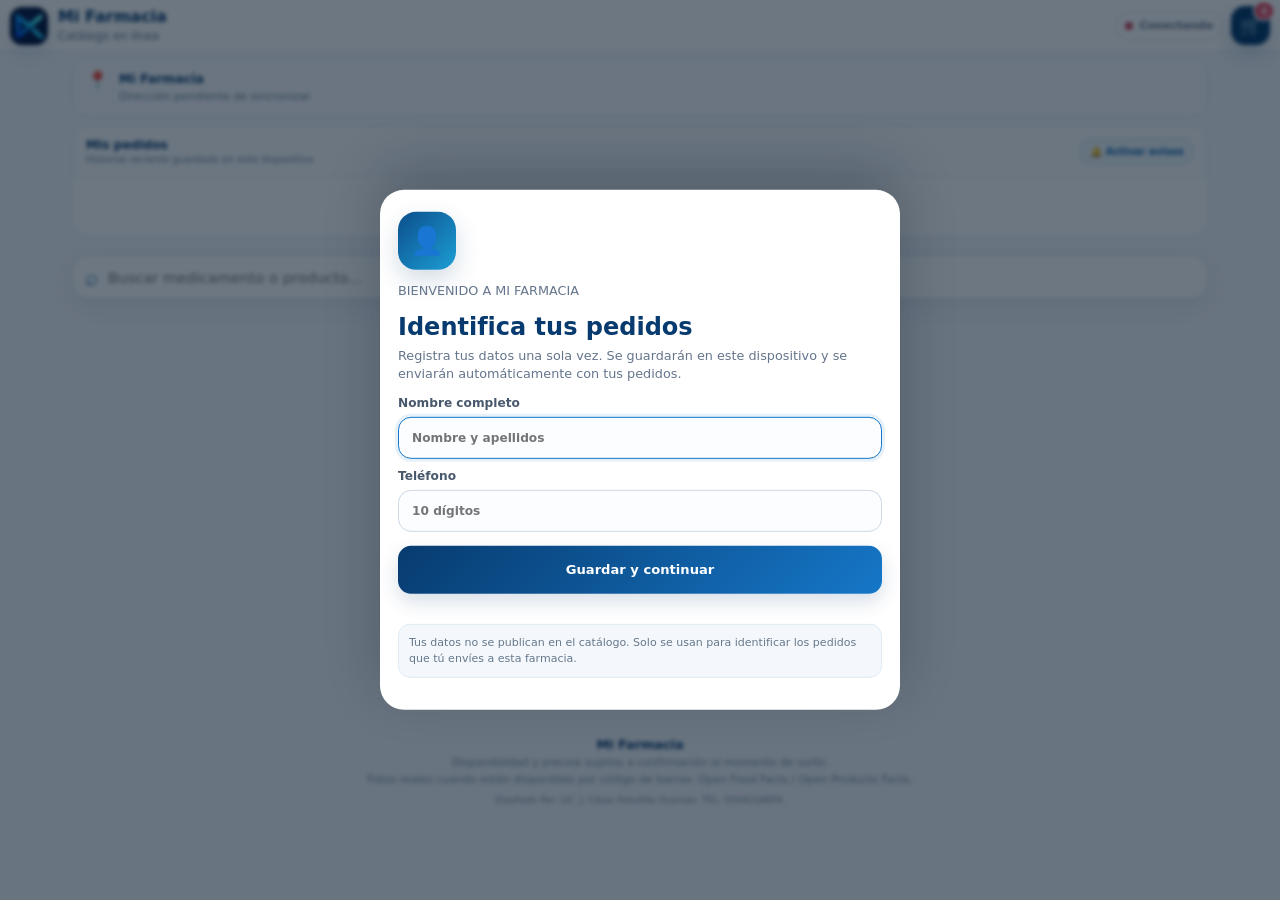
==== commit 899f5011: "ROOT INDEX PRUEBAS OK | productos=1151 revision=1787413255183" ====
--- a/index.html
+++ b/index.html
@@ -1,16 +1,904 @@
 <!doctype html>
 <html lang="es-MX">
 <head>
-<meta charset="utf-8"><meta name="viewport" content="width=device-width,initial-scale=1,maximum-scale=1,user-scalable=no,viewport-fit=cover"><meta name="theme-color" content="#073b6f"><meta name="description" content="Mi Farmacia: consulta disponibilidad, precios y envía tu pedido a farmacia."><meta name="mi-farmacia-build" content="modular-v1.7.0"><title>Mi Farmacia</title><link rel="stylesheet" href="mi-farmacia.css?v=170">
+  <meta charset="utf-8">
+  <meta name="viewport" content="width=device-width,initial-scale=1,maximum-scale=1,user-scalable=no,viewport-fit=cover,interactive-widget=resizes-content">
+  <meta name="theme-color" content="#0a4d8c">
+  <meta name="description" content="Mi Farmacia: consulta disponibilidad, precios y envía tu pedido a farmacia.">
+  <title>Mi Farmacia</title>
+  <meta name="mi-farmacia-build" content="root-single-index-v1.8.1">
+  <link rel="icon" type="image/png" href="[data-uri]">
+  <style>
+:root{--navy:#073b6f;--blue:#0a5fa8;--blue2:#1677c8;--ink:#122033;--muted:#65758b;--line:#dce5ef;--bg:#f4f7fb;--card:#fff;--ok:#0a8f62;--danger:#bd2543;--shadow:0 18px 45px rgba(15,46,76,.11);--radius:22px;--safe-bottom:max(18px,env(safe-area-inset-bottom))}
+*{box-sizing:border-box}html{scroll-behavior:smooth}body{margin:0;background:var(--bg);color:var(--ink);font-family:Inter,ui-sans-serif,system-ui,-apple-system,BlinkMacSystemFont,"Segoe UI",sans-serif;-webkit-tap-highlight-color:transparent}button,input,textarea{font:inherit}button{cursor:pointer}.app-header{position:sticky;top:0;z-index:40;display:flex;align-items:center;justify-content:space-between;gap:12px;padding:6px max(10px,env(safe-area-inset-left)) 6px max(10px,env(safe-area-inset-right));background:rgba(255,255,255,.94);backdrop-filter:blur(15px);border-bottom:1px solid rgba(211,224,238,.9)}.brand{display:flex;align-items:center;gap:10px;background:transparent;border:0;padding:0;text-align:left;min-width:0}.brand-logo{width:38px;height:38px;border-radius:12px;object-fit:contain;box-shadow:0 7px 18px rgba(0,70,125,.13)}.brand-copy{display:flex;flex-direction:column;min-width:0}.brand-copy strong{font-size:1rem;color:var(--navy);line-height:1.1}.brand-copy small{font-size:.72rem;color:var(--muted);max-width:50vw;overflow:hidden;text-overflow:ellipsis;white-space:nowrap;margin-top:3px}.header-actions{display:flex;align-items:center;gap:8px}.status-chip{display:flex;align-items:center;gap:6px;border:1px solid var(--line);background:#fff;border-radius:999px;padding:7px 9px;color:var(--muted);font-size:.69rem;font-weight:800}.status-chip i{display:block;width:8px;height:8px;border-radius:50%;background:#e0a229}.status-chip.online i{background:#14a36d}.status-chip.offline i{background:#cf4059}.cart-button{position:relative;width:39px;height:39px;border:0;border-radius:14px;background:var(--navy);color:white;font-size:1.1rem;box-shadow:0 8px 20px rgba(7,59,111,.2)}.cart-button b{position:absolute;top:-5px;right:-5px;display:grid;place-items:center;min-width:20px;height:20px;padding:0 5px;border-radius:999px;background:#e63952;color:#fff;font-size:.68rem;border:2px solid #fff}.config-panel{position:fixed;inset:0;z-index:80;background:rgba(4,24,44,.52);padding:72px 14px 14px;overflow:auto}.config-card{max-width:620px;margin:0 auto;background:#fff;border-radius:22px;box-shadow:var(--shadow);padding:18px}.config-head{display:flex;align-items:flex-start;justify-content:space-between;gap:15px;margin-bottom:15px}.config-head div{display:flex;flex-direction:column}.config-head strong{color:var(--navy)}.config-head small{color:var(--muted);margin-top:4px}.config-card label,.checkout-grid label{display:flex;flex-direction:column;gap:7px;font-size:.77rem;font-weight:800;color:#48596d;margin-top:12px}.config-card input,.checkout-grid input,.checkout-grid textarea{width:100%;border:1px solid #cdd9e7;border-radius:13px;background:#fbfdff;padding:12px 13px;color:var(--ink);outline:none}.config-card input:focus,.checkout-grid input:focus,.checkout-grid textarea:focus{border-color:var(--blue2);box-shadow:0 0 0 3px rgba(22,119,200,.1)}.config-actions{display:flex;gap:9px;flex-wrap:wrap;margin-top:15px}.config-message{margin:12px 0 0;color:var(--muted);font-size:.74rem;line-height:1.45}.icon-button,.modal-close{border:1px solid var(--line);background:#fff;color:#52657a;width:39px;height:39px;border-radius:12px;display:grid;place-items:center}main{width:min(1180px,100%);margin:0 auto;padding:7px 10px 34px}.search-shell{position:sticky;top:51px;z-index:30;background:linear-gradient(var(--bg) 78%,rgba(244,247,251,0));padding:6px 0 8px}.search-box{height:44px;background:#fff;border:1px solid #d9e4ef;border-radius:16px;display:flex;align-items:center;gap:8px;padding:0 12px;box-shadow:0 8px 22px rgba(19,55,90,.07)}.search-box>span{font-size:1.4rem;color:var(--blue)}.search-box input{min-width:0;flex:1;border:0;outline:0;font-size:.92rem;color:var(--ink)}.search-box button{border:0;background:#eef3f8;color:#63758a;border-radius:10px;width:30px;height:30px;visibility:hidden}.search-box.has-value button{visibility:visible}.category-strip{display:flex;gap:7px;overflow:auto;padding:7px 1px 1px;scrollbar-width:none}.category-strip::-webkit-scrollbar{display:none}.category-chip{border:1px solid #d7e1ec;background:#fff;color:#536579;border-radius:999px;padding:6px 10px;font-size:.68rem;font-weight:800;white-space:nowrap}.category-chip.active{background:var(--navy);border-color:var(--navy);color:#fff}.state-card{display:flex;min-height:260px;align-items:center;justify-content:center;flex-direction:column;gap:8px;text-align:center;color:var(--muted)}.state-card strong{color:#42566d}.state-icon{font-size:2.6rem}.spinner{width:34px;height:34px;border-radius:50%;border:4px solid #dbe5ef;border-top-color:var(--blue);animation:spin .8s linear infinite}@keyframes spin{to{transform:rotate(360deg)}}.product-grid{display:grid;grid-template-columns:repeat(2,minmax(0,1fr));gap:7px}.product-card{position:relative;display:flex;flex-direction:column;min-width:0;background:var(--card);border:1px solid #e0e8f1;border-radius:15px;overflow:hidden;box-shadow:0 8px 21px rgba(17,54,91,.055);transition:.16s transform,.16s box-shadow}.product-card:active{transform:scale(.985)}.product-image{aspect-ratio:1.55/1;background:linear-gradient(145deg,#f2f7fc,#eaf2f9);display:grid;place-items:center;padding:7px;overflow:hidden}.product-image svg,.product-image img{width:100%;height:100%;max-width:135px;max-height:88px;object-fit:contain}.stock-badge{position:absolute;top:6px;left:6px;background:#e9f8f1;color:#087653;border:1px solid #bfe8d8;border-radius:999px;padding:4px 6px;font-size:.56rem;font-weight:900}.product-body{display:flex;flex-direction:column;gap:4px;flex:1;padding:8px 8px 9px}.product-presentation{font-size:.57rem;color:#6e7f92;font-weight:800;text-transform:uppercase;letter-spacing:.035em;line-height:1.25}.product-name{font-size:.76rem;line-height:1.23;margin:0;color:#17283a;display:-webkit-box;-webkit-line-clamp:3;-webkit-box-orient:vertical;overflow:hidden;min-height:2.9em}.product-bottom{margin-top:auto;display:flex;align-items:center;justify-content:space-between;gap:7px;padding-top:4px}.product-price{font-size:.92rem;color:var(--navy);font-weight:900}.add-mini{border:0;border-radius:11px;background:#eaf3fb;color:var(--blue);width:31px;height:31px;font-weight:900;font-size:1.25rem}.modal,.drawer{position:fixed;inset:0;z-index:100}.modal-backdrop,.drawer-backdrop{position:absolute;inset:0;background:rgba(5,22,39,.58);backdrop-filter:blur(2px)}.modal-card{position:absolute;left:50%;bottom:0;transform:translateX(-50%);width:min(560px,100%);max-height:92vh;overflow:auto;background:#fff;border-radius:25px 25px 0 0;padding:22px 18px calc(20px + env(safe-area-inset-bottom));box-shadow:0 -20px 55px rgba(0,20,40,.24)}.modal-close{position:absolute;right:15px;top:15px;z-index:1}.quantity-image{height:128px;display:grid;place-items:center;background:#f1f6fb;border-radius:18px;margin-bottom:13px}.quantity-image svg,.quantity-image img{height:110px;width:80%;object-fit:contain}.quantity-copy small{color:var(--muted);font-size:.7rem;font-weight:800;text-transform:uppercase}.quantity-copy h2{font-size:1.22rem;line-height:1.18;margin:5px 45px 8px 0}.quantity-meta{display:flex;align-items:center;justify-content:space-between;gap:10px;color:var(--ok);font-size:.78rem;font-weight:800}.quantity-meta strong{font-size:1.25rem;color:var(--navy)}.stepper{display:grid;grid-template-columns:48px 1fr 48px;gap:8px;margin:18px 0}.stepper button{border:1px solid #d6e1ec;background:#eef5fb;color:var(--navy);border-radius:13px;font-size:1.4rem;font-weight:900}.stepper input{height:48px;border:1px solid #cbd8e5;border-radius:13px;text-align:center;font-weight:900;font-size:1.05rem;outline:none}.btn{border:0;border-radius:13px;padding:11px 15px;font-weight:900;font-size:.82rem}.btn.primary{background:linear-gradient(135deg,var(--navy),var(--blue2));color:#fff;box-shadow:0 8px 19px rgba(7,59,111,.16)}.btn.ghost{background:#edf3f8;color:#536579}.btn.wide{width:100%;min-height:48px}.drawer-panel{position:absolute;right:0;top:0;bottom:0;width:min(460px,94vw);background:#fff;box-shadow:-20px 0 45px rgba(0,20,40,.2);padding:18px 15px calc(18px + env(safe-area-inset-bottom));display:flex;flex-direction:column}.drawer-head{display:flex;align-items:center;justify-content:space-between;border-bottom:1px solid var(--line);padding-bottom:12px}.drawer-head small{font-size:.64rem;color:var(--blue);font-weight:900;letter-spacing:.1em}.drawer-head h2{margin:2px 0 0}.cart-items{flex:1;overflow:auto;padding:8px 0}.cart-empty{height:100%;min-height:220px;display:grid;place-items:center;text-align:center;color:var(--muted);padding:20px}.cart-row{display:grid;grid-template-columns:62px minmax(0,1fr) auto;gap:10px;align-items:center;border-bottom:1px solid #edf1f5;padding:10px 1px}.cart-thumb{height:58px;background:#f1f6fa;border-radius:13px;display:grid;place-items:center}.cart-thumb svg,.cart-thumb img{width:54px;height:48px;object-fit:contain}.cart-info{min-width:0}.cart-info strong{display:block;font-size:.78rem;line-height:1.25}.cart-info small{display:block;color:var(--muted);font-size:.65rem;margin-top:3px}.cart-price{color:var(--navy);font-weight:900;font-size:.79rem;margin-top:4px}.cart-controls{display:flex;align-items:center;gap:5px}.cart-controls button{width:29px;height:29px;border:1px solid #d7e1eb;background:#f5f8fb;color:var(--navy);border-radius:9px;font-weight:900}.cart-controls b{min-width:20px;text-align:center;font-size:.75rem}.cart-remove{margin-left:3px!important;color:var(--danger)!important}.cart-summary{border-top:1px solid var(--line);padding:13px 2px}.cart-summary>div{display:flex;justify-content:space-between;gap:12px;color:var(--muted);font-size:.77rem;margin:4px 0}.cart-summary .cart-total{align-items:end;margin-top:8px}.cart-total strong{font-size:1.4rem;color:var(--navy)}.checkout-card h2{margin:5px 0 9px}.checkout-grid{display:grid;grid-template-columns:1fr;gap:1px}.checkout-grid label.full{grid-column:1/-1}.checkout-grid textarea{min-height:82px;resize:vertical}.checkout-review{display:flex;justify-content:space-between;align-items:end;margin:17px 0 13px;padding:13px;border-radius:14px;background:#eef5fb;color:#536579;font-size:.78rem}.checkout-review strong{font-size:1.32rem;color:var(--navy)}.checkout-message{min-height:20px;font-size:.74rem;color:var(--danger);font-weight:700}.success-card{text-align:center}.success-mark{width:64px;height:64px;border-radius:50%;margin:4px auto 13px;background:#e7f8f0;color:#0b8b61;display:grid;place-items:center;font-size:2rem;font-weight:900}.success-card h2{margin:4px 0 8px}.success-card>p:not(.eyebrow){color:var(--muted);font-size:.82rem}.order-id{background:#edf4fa;border:1px dashed #aac4dc;color:var(--navy);font-size:1rem;font-weight:900;letter-spacing:.05em;padding:14px;border-radius:13px;margin:16px 0}.toast{position:fixed;z-index:160;left:50%;bottom:calc(78px + env(safe-area-inset-bottom));transform:translate(-50%,20px);background:#15293d;color:#fff;border-radius:13px;padding:10px 14px;max-width:calc(100vw - 30px);font-size:.76rem;font-weight:800;box-shadow:0 12px 30px rgba(0,0,0,.2);opacity:0;pointer-events:none;transition:.2s}.toast.show{opacity:1;transform:translate(-50%,0)}footer{display:flex;flex-direction:column;align-items:center;gap:4px;text-align:center;padding:24px 15px calc(80px + env(safe-area-inset-bottom));color:#7a8999;font-size:.68rem}footer strong{color:var(--navy);font-size:.8rem}footer small{margin-top:5px}.is-busy{opacity:.65;pointer-events:none}[hidden]{display:none!important}
+
+@media(max-width:719px){input,textarea,select{font-size:16px!important}.product-card,.add-mini,.cart-button,.category-chip,.brand{touch-action:manipulation}footer{margin-top:12px}.state-card{min-height:190px}}
+@media(min-width:720px){main{padding-left:22px;padding-right:22px}.product-grid{grid-template-columns:repeat(3,minmax(0,1fr));gap:15px}.product-card{border-radius:21px}.product-body{padding:13px}.modal-card{bottom:50%;transform:translate(-50%,50%);border-radius:24px}.checkout-grid{grid-template-columns:1fr 1fr}}
+@media(min-width:1040px){.product-grid{grid-template-columns:repeat(4,minmax(0,1fr))}.search-shell{top:51px}}
+@media(max-width:410px){.status-chip span{display:none}.status-chip{padding:7px}.brand-logo{width:36px;height:36px}.product-grid{gap:8px}.product-body{padding:9px}.product-name{font-size:.78rem}.product-price{font-size:.91rem}}
+
+/* Catálogo progresivo para mantener fluidez en celular */
+.load-more-wrap{display:flex;justify-content:center;padding:8px 0 96px}.load-more{min-width:210px;background:#fff}.load-more[hidden]{display:none!important}
+
+/* Mi Farmacia v1.1 · disponibilidad sin exponer existencias */
+.product-card.is-out{opacity:.72;filter:saturate(.72)}
+.product-card.is-out .product-image{background:linear-gradient(145deg,#f6f7f9,#eef1f4)}
+.stock-badge.is-out{background:#f4f4f6;color:#6b7280;border-color:#dadde2}
+.add-mini:disabled{background:#f0f2f5;color:#9aa3ad;cursor:not-allowed}
+.availability-inline{display:inline-flex;align-items:center;gap:6px;border-radius:999px;padding:5px 9px;background:#e9f8f1;color:#087653;border:1px solid #bfe8d8}
+.availability-inline.is-out{background:#f4f4f6;color:#6b7280;border-color:#dadde2}
+
+  
+/* Mi Farmacia v1.3 · panel de conexión de solo lectura */
+.brand{cursor:pointer}.brand:focus-visible{outline:3px solid rgba(22,119,200,.22);outline-offset:3px;border-radius:13px}
+.connection-panel{position:fixed;inset:0;z-index:120;display:grid;place-items:start center;padding:72px 14px 18px;overflow:auto}.connection-panel[hidden]{display:none!important}.connection-backdrop{position:fixed;inset:0;background:rgba(4,24,44,.55);backdrop-filter:blur(3px)}.connection-card{position:relative;width:min(620px,100%);background:#fff;border:1px solid #dce6ef;border-radius:22px;box-shadow:0 24px 70px rgba(4,35,64,.28);padding:17px}.connection-head{display:flex;align-items:flex-start;justify-content:space-between;gap:14px}.connection-head small{font-size:.63rem;color:#1677c8;font-weight:900;letter-spacing:.11em}.connection-head h2{margin:3px 0 3px;color:var(--navy);font-size:1.2rem}.connection-head p{margin:0;color:var(--muted);font-size:.74rem;line-height:1.4}.connection-status{display:flex;align-items:center;gap:8px;margin:15px 0 10px;padding:9px 11px;background:#f6f9fc;border:1px solid #dfe8f1;border-radius:13px;color:#445a70;font-size:.78rem}.connection-status i{width:9px;height:9px;border-radius:50%;background:#e0a229}.connection-status.online i{background:#14a36d}.connection-status.offline i{background:#cf4059}.connection-grid{display:grid;grid-template-columns:1fr 1fr;gap:9px}.connection-field{min-width:0;background:#fbfdff;border:1px solid #dfe7ef;border-radius:13px;padding:10px 11px}.connection-field span{display:block;color:#718197;font-size:.61rem;font-weight:900;text-transform:uppercase;letter-spacing:.055em;margin-bottom:5px}.connection-field strong{display:block;color:#17324d;font-size:.76rem;line-height:1.35;overflow-wrap:anywhere}.connection-url-field{grid-column:1/-1}.copy-link{margin-top:8px;border:0;background:#eaf3fb;color:#0b66ae;border-radius:9px;padding:7px 10px;font-size:.68rem;font-weight:900}.connection-note{margin:11px 2px 0;color:#718197;font-size:.67rem;line-height:1.4}@media(max-width:520px){.connection-panel{padding:64px 10px 12px}.connection-card{border-radius:19px;padding:14px}.connection-grid{grid-template-columns:1fr}.connection-url-field{grid-column:auto}.connection-field{padding:9px 10px}}
+
+/* v1.4.0 · perfil local, antibióticos unificados e imágenes reales por código de barras */
+.profile-card{max-width:520px}.profile-card .profile-mark{width:58px;height:58px;border-radius:18px;display:grid;place-items:center;margin:0 0 12px;background:linear-gradient(135deg,#0b4f8c,#1d9ed5);color:#fff;font-size:1.7rem;box-shadow:0 10px 24px rgba(7,59,111,.18)}
+.profile-card h2{margin:3px 45px 6px 0;color:var(--navy)}.profile-card>p{margin:0 0 12px;color:var(--muted);font-size:.8rem;line-height:1.45}.profile-grid{display:grid;gap:10px}.profile-grid label{display:flex;flex-direction:column;gap:7px;font-size:.76rem;font-weight:900;color:#48596d}.profile-grid input{width:100%;border:1px solid #cdd9e7;border-radius:13px;background:#fbfdff;padding:13px;color:var(--ink);outline:none}.profile-grid input:focus{border-color:var(--blue2);box-shadow:0 0 0 3px rgba(22,119,200,.1)}.privacy-note{margin-top:10px!important;font-size:.69rem!important;background:#f4f8fc;border:1px solid #dfeaf4;border-radius:12px;padding:10px;color:#65778b!important}.profile-error{min-height:18px;margin-top:9px;color:#b62f48;font-size:.72rem;font-weight:800}
+.rx-catalog-note{display:flex;align-items:flex-start;gap:8px;margin:9px 1px 1px;padding:9px 11px;border:1px solid #f1d39b;border-radius:13px;background:#fff8e9;color:#72541c;font-size:.7rem;line-height:1.38}.rx-catalog-note strong{color:#65450c}.rx-catalog-note span:first-child{font-size:1rem;line-height:1}
+.rx-inline{margin:11px 0 0;padding:9px 11px;border-radius:12px;border:1px solid #f0cf91;background:#fff8e6;color:#74510f;font-size:.72rem;font-weight:800;line-height:1.4}.rx-badge{display:inline-flex;align-items:center;gap:4px;border-radius:999px;padding:4px 7px;background:#fff2d4;border:1px solid #edcb83;color:#76500a;font-size:.57rem;font-weight:900;margin-top:2px;width:max-content}.checkout-rx{margin:12px 0 0;padding:10px 12px;border-radius:13px;background:#fff7e2;border:1px solid #efcf8d;color:#6f4b0a;font-size:.73rem;font-weight:800;line-height:1.4}
+.product-image{position:relative}.product-image img.real-product-image,.quantity-image img.real-product-image,.cart-thumb img.real-product-image{filter:drop-shadow(0 9px 12px rgba(30,52,76,.14));object-fit:contain}.image-source-badge{position:absolute;right:7px;bottom:7px;border-radius:999px;background:rgba(255,255,255,.9);border:1px solid #dae5ef;color:#6a7a8b;padding:3px 6px;font-size:.5rem;font-weight:800;backdrop-filter:blur(6px)}
+
+
+/* v1.7 · dirección pública, entrega y seguimiento local de pedidos */
+.store-public-card{display:flex;align-items:flex-start;gap:10px;margin:0 0 10px;padding:11px 13px;border:1px solid #dbe8f2;border-radius:15px;background:#f8fbfe;color:#435a70}.store-public-card>span{font-size:1.15rem;line-height:1.1}.store-public-card strong{display:block;color:var(--navy);font-size:.78rem}.store-public-card small{display:block;margin-top:3px;color:#687b8f;font-size:.69rem;line-height:1.4}.order-history{margin:0 0 12px;border:1px solid #dce8f1;border-radius:16px;background:#fff;overflow:hidden}.order-history-head{display:flex;align-items:center;justify-content:space-between;gap:10px;padding:11px 13px;border-bottom:1px solid #e6edf3;background:#fbfdff}.order-history-head div strong{display:block;color:var(--navy);font-size:.76rem}.order-history-head div small{display:block;color:#758699;font-size:.61rem;margin-top:2px}.order-history-head button{border:1px solid #cfe0ed;background:#eef6fc;color:#0b66ae;border-radius:10px;padding:7px 9px;font-size:.62rem;font-weight:900}.order-history-list{display:grid;gap:7px;padding:9px}.order-history-empty{padding:14px;color:#7a8999;font-size:.7rem;text-align:center}.order-history-item{display:grid;grid-template-columns:minmax(0,1fr) auto;gap:8px;padding:9px 10px;border:1px solid #e7edf3;border-radius:12px;background:#fff}.order-history-item strong{display:block;color:#263b50;font-size:.7rem}.order-history-item small{display:block;color:#758699;font-size:.6rem;margin-top:2px;line-height:1.35}.order-status-pill{align-self:start;border-radius:999px;padding:5px 7px;background:#eaf2f8;color:#5e7184;font-size:.56rem;font-weight:900;white-space:nowrap}.order-status-pill.surtido{background:#e2f7ec;color:#087653}.order-status-pill.cancelado{background:#fdebed;color:#aa203b}.order-status-pill.en-proceso{background:#fff4d8;color:#8b5c00}.order-status-pill.nuevo{background:#e3f4ff;color:#075f9a}.delivery-choice{margin:13px 0 0;padding:12px;border:1px solid #dce7f0;border-radius:14px;background:#f9fbfd}.delivery-choice>strong{display:block;color:var(--navy);font-size:.76rem;margin-bottom:9px}.delivery-options{display:grid;grid-template-columns:1fr 1fr;gap:8px}.delivery-option{display:flex!important;align-items:center!important;gap:8px!important;border:1px solid #d5e1eb;border-radius:12px;background:#fff;padding:10px!important;color:#385069!important;font-size:.7rem!important;font-weight:900!important;cursor:pointer}.delivery-option input{width:auto!important;margin:0}.delivery-section{margin-top:10px;padding-top:10px;border-top:1px solid #e1e9f0}.delivery-section label{display:flex;flex-direction:column;gap:6px;color:#4b5e72;font-size:.7rem;font-weight:900}.delivery-section input,.delivery-section textarea{width:100%;border:1px solid #cdd9e7;border-radius:12px;background:#fff;padding:11px;color:var(--ink);outline:none}.delivery-section textarea{min-height:76px;resize:vertical}.delivery-row{display:grid;grid-template-columns:1fr 1fr;gap:8px}.pickup-address{padding:9px 10px;border-radius:11px;background:#eef5fb;color:#50667b;font-size:.68rem;line-height:1.4;margin-bottom:9px}.pickup-address strong{color:var(--navy)}.delivery-help{margin:6px 1px 0;color:#7a8999;font-size:.61rem;line-height:1.35}.facade-preview{margin-top:9px;display:flex;align-items:center;gap:9px}.facade-preview img{width:92px;height:70px;object-fit:cover;border-radius:10px;border:1px solid #d4e0ea;background:#eef4f8}.facade-preview span{font-size:.62rem;color:#65788b}.connection-address-field{grid-column:1/-1}@media(max-width:520px){.delivery-options,.delivery-row{grid-template-columns:1fr}.connection-address-field{grid-column:auto}}
+
+</style>
+<script id="macroxel-runtime-config" type="application/json">{"version":2,"source":"Macroxel FarmaControl","firebaseUrl":"https://ventasfarmacia-y-paginagithub-default-rtdb.firebaseio.com","githubUrl":"https://janethzarate86-ux.github.io/Mi-Farmacia-Farmabien-Gardenias/","tiendaId":"FARMACIA_FARMABIEN_GARDENIAS","updatedAt":"2026-08-22T15:37:00.000Z"}</script>
 </head>
 <body>
-<header><button id="brandButton" class="brand"><span class="logo">MX</span><span><strong>Mi Farmacia</strong><small id="storeName">Catálogo en línea</small></span></button><div class="actions"><span id="status" class="status"><i></i><span>Conectando</span></span><button id="cartButton" class="cart-btn">🛒<b id="cartCount">0</b></button></div></header>
-<div id="connectionPanel" class="overlay" hidden><div class="backdrop" data-close="connection"></div><section class="connection"><div class="connection-head"><div><small class="eyebrow">CONEXIÓN AUTOMÁTICA</small><h2>Mi Farmacia</h2><p>La conexión se recibe desde la configuración central del sistema principal. Este visor no muestra ni guarda direcciones de Firebase.</p></div><button id="closeConnection" class="close">✕</button></div><div id="connectionState" class="connection-status">Conectando…</div><div class="connection-grid"><div class="connection-field"><span>Farmacia</span><strong id="connectionStore">Mi Farmacia</strong></div><div class="connection-field"><span>ID / equipo</span><strong id="connectionId">—</strong></div><div class="connection-field full"><span>Catálogo</span><strong id="connectionCatalog">Esperando catálogo</strong></div></div></section></div>
-<main><section class="search-wrap"><div id="searchBox" class="search"><span>⌕</span><input id="searchInput" type="search" autocomplete="off" placeholder="Buscar medicamento o producto..."><button id="clearSearch">✕</button></div><div id="categories" class="categories"></div><div id="rxNote" class="rx-note" hidden>⚕ <strong>Antibióticos:</strong> se requiere presentar receta médica al recoger el pedido.</div></section><section id="loadingState" class="state"><div class="spinner"></div><strong>Cargando catálogo…</strong><span>Consultando disponibilidad y precios.</span></section><section id="emptyState" class="state" hidden><div class="state-icon">📦</div><strong>No hay productos para mostrar</strong><span id="emptyMessage">Prueba otra búsqueda.</span></section><section id="productGrid" class="grid"></section><div class="more"><button id="loadMore" class="btn ghost" hidden>Mostrar más</button></div></main>
-<div id="welcomeModal" class="overlay" hidden><div class="backdrop"></div><section class="modal"><p class="eyebrow">BIENVENIDO A MI FARMACIA</p><h2>Identifica tus pedidos</h2><p>Registra tus datos una sola vez. Se guardan en este dispositivo y solo se envían cuando realizas un pedido.</p><div class="fields"><label>Nombre completo<input id="welcomeName" autocomplete="name" maxlength="80"></label><label>Teléfono<input id="welcomePhone" autocomplete="tel" inputmode="tel" maxlength="20"></label></div><button id="saveWelcome" class="btn primary wide" style="margin-top:14px">Guardar y continuar</button><p id="welcomeError" class="error"></p></section></div>
-<div id="quantityModal" class="overlay" hidden><div class="backdrop" data-close="quantity"></div><section class="modal"><button class="close" data-close="quantity">✕</button><div id="quantityImage" class="product-modal-pic"></div><small id="quantityPresentation"></small><h2 id="quantityTitle">Producto</h2><strong id="quantityPrice" style="font-size:22px;color:var(--navy)"></strong><div id="quantityRxNotice" class="rx-box" hidden>⚕ Antibiótico: deberás presentar receta médica al recoger el pedido.</div><div class="stepper"><button id="qtyMinus">−</button><input id="qtyInput" type="number" min="1" value="1" inputmode="numeric"><button id="qtyPlus">+</button></div><button id="addToCart" class="btn primary wide">Agregar al carrito</button></section></div>
-<div id="cartDrawer" class="overlay" hidden><div class="backdrop" data-close="cart"></div><aside class="drawer"><div class="drawer-head"><div><small class="eyebrow">TU PEDIDO</small><h2>Carrito</h2></div><button class="close" data-close="cart" style="position:static">✕</button></div><div id="cartItems" class="cart-items"></div><div class="summary"><div><span>Productos</span><strong id="cartPieces">0 pzas</strong></div><div class="total"><span>Total estimado</span><strong id="cartTotal">$0.00</strong></div></div><button id="checkoutButton" class="btn primary wide">Finalizar pedido</button></aside></div>
-<div id="checkoutModal" class="overlay" hidden><div class="backdrop" data-close="checkout"></div><section class="modal"><button class="close" data-close="checkout">✕</button><p class="eyebrow">DATOS PARA TU PEDIDO</p><h2>Confirmar pedido</h2><div class="fields two"><label>Nombre completo<input id="customerName" autocomplete="name" maxlength="80"></label><label>Teléfono<input id="customerPhone" autocomplete="tel" inputmode="tel" maxlength="20"></label><label class="full">Observaciones<textarea id="customerNote" maxlength="240"></textarea></label></div><div id="checkoutRxNotice" class="rx-box" hidden>⚕ Este pedido incluye antibióticos. Se requiere receta médica al recogerlos.</div><div class="summary"><div class="total"><span>Total estimado</span><strong id="checkoutTotal">$0.00</strong></div></div><button id="submitOrder" class="btn primary wide">Enviar pedido a la farmacia</button><p id="checkoutMessage" class="error"></p></section></div>
-<div id="successModal" class="overlay" hidden><div class="backdrop"></div><section class="modal success"><div class="success-mark">✓</div><p class="eyebrow">PEDIDO ENVIADO</p><h2>Tu farmacia ya recibió el pedido</h2><p>Conserva este folio para identificarlo.</p><div id="successOrderId" class="order-id">—</div><button id="closeSuccess" class="btn primary wide">Seguir comprando</button></section></div>
-<div id="toast" class="toast"></div><footer><strong>Mi Farmacia</strong>Disponibilidad y precios sujetos a confirmación al momento de surtir.</footer><script src="mi-farmacia.js?v=170" defer></script>
-</body></html>
+  <header class="app-header">
+    <button id="brandButton" class="brand" type="button" aria-label="Ver conexión de Mi Farmacia" aria-expanded="false">
+      <img src="[data-uri]" alt="Mi Farmacia" class="brand-logo">
+      <span class="brand-copy"><strong>Mi Farmacia</strong><small id="storeName">Catálogo en línea</small></span>
+    </button>
+    <div class="header-actions">
+      <span id="statusChip" class="status-chip offline"><i></i><span>Conectando</span></span>
+      <button id="cartButton" class="cart-button" type="button" aria-label="Abrir carrito">🛒<b id="cartCount">0</b></button>
+    </div>
+  </header>
+
+  <div id="connectionPanel" class="connection-panel" hidden>
+    <div class="connection-backdrop" data-close="connection"></div>
+    <section class="connection-card" role="dialog" aria-modal="true" aria-labelledby="connectionTitle">
+      <div class="connection-head">
+        <div><small>CONEXIÓN AUTOMÁTICA</small><h2 id="connectionTitle">Mi Farmacia</h2><p>Datos publicados desde Macroxel FarmaControl. No son editables desde este visor.</p></div>
+        <button id="closeConnection" class="icon-button" type="button" aria-label="Cerrar">✕</button>
+      </div>
+      <div class="connection-status"><i id="connectionDot"></i><strong id="connectionState">Conectando…</strong></div>
+      <div class="connection-grid">
+        <div class="connection-field"><span>Farmacia</span><strong id="connectionStoreName">FARMACIA FARMABIEN GARDENIAS</strong></div>
+        <div class="connection-field"><span>ID / equipo</span><strong id="connectionStoreId">—</strong></div>
+        <div class="connection-field"><span>Catálogo</span><strong id="connectionCatalog">Esperando sincronización</strong></div>
+        <div class="connection-field connection-address-field"><span>Dirección de la sucursal</span><strong id="connectionStoreAddress">Pendiente de sincronizar</strong></div>
+      </div>
+      <p class="connection-note">La conexión se recibe desde la configuración central generada por el sistema principal. Este visor no almacena ni muestra direcciones de Firebase.</p>
+    </section>
+  </div>
+
+  <main>
+
+    <section id="storePublicCard" class="store-public-card" aria-label="Dirección de la sucursal"><span>📍</span><div><strong id="storePublicName">Mi Farmacia</strong><small id="storePublicAddress">Dirección pendiente de sincronizar</small></div></section>
+    <section id="orderHistoryPanel" class="order-history" aria-label="Historial de pedidos"><div class="order-history-head"><div><strong>Mis pedidos</strong><small>Historial reciente guardado en este dispositivo</small></div><button id="enableOrderNotifications" type="button">🔔 Activar avisos</button></div><div id="orderHistoryList" class="order-history-list"></div></section>
+
+    <section class="search-shell" aria-label="Buscar productos">
+      <div class="search-box"><span>⌕</span><input id="searchInput" type="search" autocomplete="off" placeholder="Buscar medicamento o producto..."><button id="clearSearch" type="button" aria-label="Limpiar búsqueda">✕</button></div>
+      <div id="categoryStrip" class="category-strip" aria-label="Categorías"></div>
+      <div id="rxCatalogNote" class="rx-catalog-note" hidden><span>⚕</span><div><strong>Antibióticos</strong><br>Se requiere presentar receta médica al recoger el pedido en sucursal.</div></div>
+    </section>
+
+    <section id="loadingState" class="state-card"><div class="spinner"></div><strong>Cargando catálogo…</strong><span>Consultando disponibilidad y precios.</span></section>
+    <section id="emptyState" class="state-card" hidden><div class="state-icon">📦</div><strong>No hay productos para mostrar</strong><span id="emptyMessage">Prueba otra búsqueda.</span></section>
+    <section id="productGrid" class="product-grid" aria-live="polite"></section>
+    <div class="load-more-wrap"><button id="loadMoreProducts" class="btn ghost load-more" type="button" hidden>Mostrar más productos</button></div>
+  </main>
+
+
+  <div id="welcomeModal" class="modal" hidden>
+    <div class="modal-backdrop"></div>
+    <div class="modal-card profile-card" role="dialog" aria-modal="true" aria-labelledby="welcomeTitle">
+      <div class="profile-mark">👤</div>
+      <p class="eyebrow">BIENVENIDO A MI FARMACIA</p><h2 id="welcomeTitle">Identifica tus pedidos</h2>
+      <p>Registra tus datos una sola vez. Se guardarán en este dispositivo y se enviarán automáticamente con tus pedidos.</p>
+      <div class="profile-grid">
+        <label>Nombre completo<input id="welcomeName" autocomplete="name" maxlength="80" placeholder="Nombre y apellidos"></label>
+        <label>Teléfono<input id="welcomePhone" autocomplete="tel" inputmode="tel" maxlength="20" placeholder="10 dígitos"></label>
+      </div>
+      <button id="saveWelcomeProfile" class="btn primary wide" type="button" style="margin-top:14px">Guardar y continuar</button>
+      <p id="welcomeError" class="profile-error"></p>
+      <p class="privacy-note">Tus datos no se publican en el catálogo. Solo se usan para identificar los pedidos que tú envíes a esta farmacia.</p>
+    </div>
+  </div>
+
+  <div id="quantityModal" class="modal" hidden>
+    <div class="modal-backdrop" data-close="quantity"></div>
+    <div class="modal-card quantity-card" role="dialog" aria-modal="true" aria-labelledby="quantityTitle">
+      <button class="modal-close" type="button" data-close="quantity">✕</button>
+      <div id="quantityImage" class="quantity-image"></div>
+      <div class="quantity-copy"><small id="quantityPresentation"></small><h2 id="quantityTitle">Producto</h2><div class="quantity-meta"><span id="quantityStock" class="availability-inline"></span><strong id="quantityPrice"></strong></div></div>
+      <div id="quantityRxNotice" class="rx-inline" hidden>⚕ Antibiótico: deberás presentar receta médica al recoger el pedido en sucursal.</div>
+      <div class="stepper" aria-label="Cantidad"><button id="qtyMinus" type="button">−</button><input id="qtyInput" type="number" min="1" value="1" inputmode="numeric"><button id="qtyPlus" type="button">+</button></div>
+      <button id="addToCart" class="btn primary wide" type="button">Agregar al carrito</button>
+    </div>
+  </div>
+
+  <div id="cartDrawer" class="drawer" hidden>
+    <div class="drawer-backdrop" data-close="cart"></div>
+    <aside class="drawer-panel" role="dialog" aria-modal="true" aria-labelledby="cartTitle">
+      <div class="drawer-head"><div><small>TU PEDIDO</small><h2 id="cartTitle">Carrito</h2></div><button class="icon-button" type="button" data-close="cart">✕</button></div>
+      <div id="cartItems" class="cart-items"></div>
+      <div class="cart-summary"><div><span>Productos</span><strong id="cartPieces">0 pzas</strong></div><div class="cart-total"><span>Total estimado</span><strong id="cartTotal">$0.00</strong></div></div>
+      <button id="checkoutButton" class="btn primary wide" type="button">Finalizar pedido</button>
+    </aside>
+  </div>
+
+  <div id="checkoutModal" class="modal" hidden>
+    <div class="modal-backdrop" data-close="checkout"></div>
+    <div class="modal-card checkout-card" role="dialog" aria-modal="true" aria-labelledby="checkoutTitle">
+      <button class="modal-close" type="button" data-close="checkout">✕</button>
+      <p class="eyebrow">DATOS PARA TU PEDIDO</p><h2 id="checkoutTitle">Confirmar pedido</h2>
+      <div class="checkout-grid">
+        <label>Nombre completo<input id="customerName" autocomplete="name" maxlength="80" placeholder="Tu nombre"></label>
+        <label>Teléfono<input id="customerPhone" autocomplete="tel" inputmode="tel" maxlength="20" placeholder="10 dígitos"></label>
+        <label class="full">Observaciones<textarea id="customerNote" maxlength="240" placeholder="Opcional: indicaciones para la farmacia"></textarea></label>
+      </div>
+      <div class="delivery-choice">
+        <strong>¿Cómo quieres recibir tu pedido?</strong>
+        <div class="delivery-options">
+          <label class="delivery-option"><input id="deliveryPickup" type="radio" name="deliveryType" value="RECOGER_SUCURSAL" checked> 🏪 Recoger en sucursal</label>
+          <label class="delivery-option"><input id="deliveryHome" type="radio" name="deliveryType" value="DOMICILIO"> 🚚 Entrega a domicilio</label>
+        </div>
+        <div id="pickupFields" class="delivery-section">
+          <div class="pickup-address"><strong>Dirección:</strong> <span id="pickupStoreAddress">Pendiente de sincronizar</span></div>
+          <div class="delivery-row">
+            <label>Día estimado de recogida <small>(opcional)</small><input id="pickupDate" type="date"></label>
+            <label>Hora estimada <small>(opcional)</small><input id="pickupTime" type="time"></label>
+          </div>
+        </div>
+        <div id="homeDeliveryFields" class="delivery-section" hidden>
+          <label>Dirección de entrega<textarea id="deliveryAddress" maxlength="260" autocomplete="street-address" placeholder="Calle, número, colonia, referencias"></textarea></label>
+          <label style="margin-top:9px">Fotografía de la fachada<input id="deliveryFacade" type="file" accept="image/*" capture="environment"></label>
+          <p class="delivery-help">La fotografía se comprime y viaja protegida junto con los datos privados de tu pedido.</p>
+          <div id="facadePreview" class="facade-preview" hidden><img id="facadePreviewImage" alt="Vista previa de fachada"><span>Fachada lista para enviar.</span></div>
+        </div>
+      </div>
+      <div id="checkoutRxNotice" class="checkout-rx" hidden>⚕ Este pedido incluye antibióticos. Se requiere presentar receta médica al momento de surtir/entregar según corresponda.</div>
+      <div class="checkout-review"><span>Total estimado</span><strong id="checkoutTotal">$0.00</strong></div>
+      <button id="submitOrder" class="btn primary wide" type="button">Enviar pedido a la farmacia</button>
+      <p id="checkoutMessage" class="checkout-message"></p>
+    </div>
+  </div>
+
+  <div id="successModal" class="modal" hidden>
+    <div class="modal-backdrop"></div>
+    <div class="modal-card success-card" role="dialog" aria-modal="true">
+      <div class="success-mark">✓</div><p class="eyebrow">PEDIDO ENVIADO</p><h2>Tu farmacia ya recibió el pedido</h2>
+      <p>Conserva este folio para identificarlo.</p><div id="successOrderId" class="order-id">—</div>
+      <button id="closeSuccess" class="btn primary wide" type="button">Seguir comprando</button>
+    </div>
+  </div>
+
+  <div id="toast" class="toast" role="status" aria-live="polite"></div>
+
+  <footer><strong>Mi Farmacia</strong><span>Disponibilidad y precios sujetos a confirmación al momento de surtir.</span><span>Fotos reales cuando están disponibles por código de barras: Open Food Facts / Open Products Facts.</span><small>Diseñado Por- LIC. J. César Astudillo Guzmán. TEL: 5564216859.</small></footer>
+
+  <script>
+/*
+  MI FARMACIA · CONEXIÓN AUTOMÁTICA
+  ---------------------------------
+  Este archivo se publica una sola vez con GitHub Pages.
+  Cada instalación usa sus propias URLs. No hay Firebase ni GitHub del cliente
+  incrustados en este archivo. La conexión se resuelve desde la configuración
+  publicada para ese cliente y puede cambiar sin recompilar el visor.
+*/
+window.MI_FARMACIA_CONFIG = {
+  bootstrapUrl: '',
+  githubUrl: '',
+  tiendaId: '',
+  nombreTienda: ''
+};
+
+/*
+  IMÁGENES OPCIONALES DE PRODUCTO
+  -------------------------------
+  Puedes usar el código de barras o el ID del producto como llave.
+  Acepta rutas relativas del repositorio o URLs HTTPS.
+
+  Ejemplo:
+  window.MI_FARMACIA_IMAGES = {
+    "7501234567890": "assets/products/7501234567890.webp"
+  };
+
+  Si no hay imagen configurada, Mi Farmacia intenta obtener una foto real
+  por código de barras desde bases públicas y la guarda en caché local.
+  Si no existe una foto confiable, usa la ilustración según presentación.
+*/
+window.MI_FARMACIA_IMAGES = window.MI_FARMACIA_IMAGES || {};
+
+/*
+  CATÁLOGO MAESTRO DE IMÁGENES
+  ----------------------------
+  GitHub mantiene catalogo-imagenes.json y assets/products de forma automática.
+  La página consulta primero ese catálogo por EAN/GTIN y solo usa bases públicas
+  como respaldo cuando todavía no existe una fotografía central.
+*/
+window.MI_FARMACIA_IMAGE_CATALOG = window.MI_FARMACIA_IMAGE_CATALOG || {
+  manifest: 'catalogo-imagenes.json',
+  version: 1
+};
+
+  </script>
+  <script>
+(() => {
+  'use strict';
+  const $ = id => document.getElementById(id);
+  const STORAGE_RESOLVER = 'mi_farmacia:resolver:v2';
+  const STORAGE_CATALOG = 'mi_farmacia:catalogo:v2';
+  const STORAGE_CART = 'mi_farmacia:cart:v2';
+  const STORAGE_CUSTOMER = 'mi_farmacia:customer:v1';
+  const STORAGE_ORDERS = 'mi_farmacia:orders:v1';
+  const STORAGE_IMAGE_CACHE = 'mi_farmacia:image_cache:v2';
+  const STORAGE_IMAGE_MASTER = 'mi_farmacia:image_master:v1';
+  const CONFIG_FILE = window.MI_FARMACIA_CONFIG || {};
+  const IMAGE_MAP = window.MI_FARMACIA_IMAGES || {};
+  const IMAGE_CATALOG_CONFIG = window.MI_FARMACIA_IMAGE_CATALOG || {};
+  let RUNTIME_CONFIG = {};
+  const MAX_ORDER_QTY = 99;
+  const META_POLL_MS = 60000;
+  const ORDER_STATUS_POLL_MS = 15000;
+  const MAX_LOCAL_ORDERS = 8;
+  const CONFIG_REQUEST_TIMEOUT_MS = 2500;
+  const FIREBASE_META_TIMEOUT_MS = 4000;
+  const FIREBASE_CATALOG_TIMEOUT_MS = 7000;
+  const IMAGE_CACHE_TTL = 90*24*60*60*1000;
+  const IMAGE_MASTER_TTL = 10*60*1000;
+  const IMAGE_NEGATIVE_CACHE_TTL = 3*24*60*60*1000;
+  const IMAGE_LOOKUP_GAP_MS = 4500;
+  const state = { firebaseUrl:'', bootstrapUrl:'', githubUrl:'', storeId:'', store:null, publication:null, catalogMeta:null, lastResolveAt:0, lastError:'', products:[], productMap:new Map(), cart:new Map(), category:'TODOS', selected:null, loading:false, displayLimit:60, cacheLoaded:false, imageQueue:[], imageBusy:false, imageLastLookup:0, imageMaster:{}, imageMasterLoaded:false, imageMasterRevision:'', facadeData:'', orderStatusBusy:false };
+  const imageCache = readJsonStorage(STORAGE_IMAGE_CACHE,{});
+  const money = n => Number(n || 0).toLocaleString('es-MX',{style:'currency',currency:'MXN'});
+  const text = v => String(v ?? '').trim();
+  const norm = v => text(v).toUpperCase().normalize('NFD').replace(/[\u0300-\u036f]/g,'');
+  const esc = v => text(v).replace(/[&<>'"]/g,c=>({'&':'&amp;','<':'&lt;','>':'&gt;',"'":'&#39;','"':'&quot;'}[c]));
+  const safeKey = v => norm(v || 'SIN_TIENDA').replace(/[^A-Z0-9]+/g,'_').replace(/^_+|_+$/g,'') || 'SIN_TIENDA';
+  const nowISO = () => new Date().toISOString();
+  const clamp = (n,min,max) => Math.min(max,Math.max(min,Number(n)||min));
+
+  function cleanBaseUrl(raw){
+    const value = text(raw).replace(/\/+$/,'');
+    if(!value) return '';
+    try{
+      const u = new URL(/^https?:\/\//i.test(value)?value:`https://${value}`);
+      if(u.protocol!=='https:' || !/(firebaseio\.com|firebasedatabase\.app)$/i.test(u.hostname)) return '';
+      u.pathname = u.pathname.replace(/\.json$/i,'').replace(/\/+$/,'');
+      return `${u.origin}${u.pathname}${u.search}`;
+    }catch(_){ return ''; }
+  }
+
+  function firebaseUrl(path){
+    const base = cleanBaseUrl(state.firebaseUrl);
+    if(!base) throw new Error('La conexión de Mi Farmacia aún no ha sido publicada desde Macroxel.');
+    const split = base.split('?');
+    const root = split[0].replace(/\/+$/,'');
+    const query = split[1] ? `?${split[1]}` : '';
+    return `${root}/${String(path||'').replace(/^\/+|\/+$/g,'')}.json${query}`;
+  }
+
+  async function fetchConTiempo(url,options={},timeoutMs=FIREBASE_META_TIMEOUT_MS,etiqueta='Conexión'){
+    const controller=new AbortController();
+    const timer=setTimeout(()=>controller.abort(),Math.max(750,Number(timeoutMs)||FIREBASE_META_TIMEOUT_MS));
+    try{
+      return await fetch(url,{...options,signal:controller.signal});
+    }catch(error){
+      if(error?.name==='AbortError') throw new Error(`${etiqueta}: tiempo de espera agotado.`);
+      throw error;
+    }finally{ clearTimeout(timer); }
+  }
+
+  async function request(path,{method='GET',body,timeoutMs=FIREBASE_META_TIMEOUT_MS}={}){
+    const options = {method,cache:'no-store',headers:{Accept:'application/json'}};
+    if(body !== undefined){ options.headers['Content-Type']='application/json'; options.body=JSON.stringify(body); }
+    const r = await fetchConTiempo(firebaseUrl(path),options,timeoutMs,'Firebase');
+    const txt = await r.text();
+    let data = null; try{ data = txt ? JSON.parse(txt) : null; }catch(_){ data=txt; }
+    if(!r.ok) throw new Error((data && data.error) || `Firebase ${r.status}`);
+    return data;
+  }
+
+  function readJsonStorage(key,fallback={}){try{return JSON.parse(localStorage.getItem(key)||'null')??fallback}catch(_){return fallback}}
+  function writeJsonStorage(key,value){try{localStorage.setItem(key,JSON.stringify(value));return true}catch(_){return false}}
+  function cleanWebBaseUrl(raw){
+    const value=text(raw);if(!value)return '';
+    try{const u=new URL(/^https?:\/\//i.test(value)?value:`https://${value}`);if(u.protocol!=='https:')return '';u.search='';u.hash='';if(!u.pathname.endsWith('/'))u.pathname+='/';return u.href}catch(_){return ''}
+  }
+  async function loadRuntimeConfig(){
+    RUNTIME_CONFIG={};
+    const u={href:'data:application/json;charset=utf-8,'+encodeURIComponent(document.getElementById('macroxel-runtime-config').textContent)};
+    try{
+      const r=await fetchConTiempo(u.href,{method:'GET',cache:'no-store',headers:{Accept:'application/json'}},CONFIG_REQUEST_TIMEOUT_MS,'Configuración central');
+      if(!r.ok)throw new Error(`macroxel-config.json no está publicado (HTTP ${r.status}).`);
+      const data=await r.json();
+      const firebase=cleanBaseUrl(data?.firebaseUrl||'');
+      const tienda=text(data?.tiendaId||'');
+      if(Number(data?.version||0)!==2 || !firebase || !tienda){
+        throw new Error('macroxel-config.json está vacío o incompleto. Genera la carpeta GitHub completa desde Macroxel con la conexión actual.');
+      }
+      RUNTIME_CONFIG={...data,firebaseUrl:firebase,tiendaId:tienda};
+      return true;
+    }catch(error){
+      RUNTIME_CONFIG={};
+      throw error;
+    }
+  }
+  function loadBootstrap(){
+    // La conexión operativa llega únicamente del archivo central generado por Macroxel.
+    // No se aceptan URLs guardadas por navegadores anteriores, query strings ni publicaciones remotas.
+    try{localStorage.removeItem(STORAGE_RESOLVER)}catch(_){}
+    state.bootstrapUrl=cleanBaseUrl(RUNTIME_CONFIG.firebaseUrl||CONFIG_FILE.bootstrapUrl||CONFIG_FILE.firebaseUrl||'');
+    state.firebaseUrl=state.bootstrapUrl;
+    state.githubUrl=cleanWebBaseUrl(RUNTIME_CONFIG.githubUrl||CONFIG_FILE.githubUrl||'');
+    state.storeId=text(RUNTIME_CONFIG.tiendaId||CONFIG_FILE.tiendaId||'');
+  }
+  function saveResolver(){
+    // Conservamos solo metadatos no sensibles; nunca la URL Firebase.
+    writeJsonStorage(STORAGE_RESOLVER,{storeId:state.storeId,updatedAt:nowISO()});
+  }
+  function saveCatalogCache(productos,meta){
+    writeJsonStorage(STORAGE_CATALOG,{version:2,storeId:state.storeId,revision:Number(meta?.revision||0)||0,baseRevision:Number(meta?.baseRevision||0)||0,actualizadoEn:text(meta?.actualizadoEn),productos});
+  }
+
+
+  function setStatus(online,label){
+    const el=$('statusChip'); el.classList.toggle('online',online===true); el.classList.toggle('offline',online!==true);
+    el.querySelector('span').textContent=label || (online?'Conectado':'Sin conexión');
+  }
+  function refreshConnectionInfo(){
+    const nombre=text(state.store?.nombreActivo||state.store?.nombre||state.publication?.nombre||CONFIG_FILE.nombreTienda||'Mi Farmacia');
+    const id=text(state.storeId||state.store?.id||CONFIG_FILE.tiendaId||'')||'Pendiente de sincronizar';
+    const revision=Number(state.catalogMeta?.revision||0);
+    const actualizado=text(state.catalogMeta?.actualizadoEn||state.publication?.actualizadoEn||'');
+    $('connectionStoreName').textContent=nombre;
+    $('connectionStoreId').textContent=id;
+    let cat=revision?`Revisión ${revision.toLocaleString('es-MX')}`:'Esperando sincronización';
+    if(actualizado){try{cat+=` · ${new Date(actualizado).toLocaleString('es-MX',{day:'2-digit',month:'2-digit',year:'numeric',hour:'2-digit',minute:'2-digit'})}`}catch(_){}}
+    $('connectionCatalog').textContent=cat;
+    const direccion=text(state.store?.direccion||'')||'Dirección pendiente de sincronizar';
+    $('connectionStoreAddress').textContent=direccion;
+    $('storePublicName').textContent=nombre;
+    $('storePublicAddress').textContent=direccion;
+    $('pickupStoreAddress').textContent=direccion;
+    const online=!!(state.store&&state.firebaseUrl&&!state.lastError);
+    $('connectionState').textContent=online?'Conectado al sistema principal':(navigator.onLine?'Sin sincronizar':'Sin internet');
+    $('connectionDot').parentElement.classList.toggle('online',online);
+    $('connectionDot').parentElement.classList.toggle('offline',!online);
+  }
+  function openConnectionPanel(){refreshConnectionInfo();$('connectionPanel').hidden=false;$('brandButton').setAttribute('aria-expanded','true');document.body.style.overflow='hidden';}
+  function closeConnectionPanel(){$('connectionPanel').hidden=true;$('brandButton').setAttribute('aria-expanded','false');if($('welcomeModal').hidden&&$('quantityModal').hidden&&$('checkoutModal').hidden&&$('successModal').hidden&&$('cartDrawer').hidden)document.body.style.overflow='';}
+
+  let toastTimer=null;
+  function toast(msg){ const el=$('toast'); el.textContent=msg; el.classList.add('show'); clearTimeout(toastTimer); toastTimer=setTimeout(()=>el.classList.remove('show'),2200); }
+
+  function isAntibiotic(product){
+    const src=norm(`${product?.departamento||''} ${product?.generica||''} ${product?.distintiva||''} ${product?.nombre||''}`);
+    return /ANTIBIOTIC/.test(src);
+  }
+  function categoryOf(product){
+    if(isAntibiotic(product))return 'ANTIBIOTICOS';
+    return norm(product?.departamento)||'OTRO';
+  }
+  function customerProfile(){
+    const c=readJsonStorage(STORAGE_CUSTOMER,{}); return {name:text(c?.name),phone:String(c?.phone||'').replace(/\D/g,'')};
+  }
+  function hasCustomerProfile(){const c=customerProfile();return c.name.length>=3&&c.phone.length>=10;}
+  function showWelcomeIfNeeded(){
+    if(hasCustomerProfile())return false;
+    const c=customerProfile();$('welcomeName').value=c.name||'';$('welcomePhone').value=c.phone||'';$('welcomeError').textContent='';$('welcomeModal').hidden=false;document.body.style.overflow='hidden';setTimeout(()=>$('welcomeName').focus(),80);return true;
+  }
+  function saveWelcomeProfile(){
+    const name=text($('welcomeName').value);const phone=String($('welcomePhone').value||'').replace(/\D/g,'');
+    if(name.length<3){$('welcomeError').textContent='Escribe tu nombre completo.';$('welcomeName').focus();return;}
+    if(phone.length<10){$('welcomeError').textContent='Escribe un teléfono válido de al menos 10 dígitos.';$('welcomePhone').focus();return;}
+    writeJsonStorage(STORAGE_CUSTOMER,{name,phone,updatedAt:nowISO()});$('welcomeModal').hidden=true;$('welcomeError').textContent='';if($('welcomeModal').hidden&&$('quantityModal').hidden&&$('checkoutModal').hidden&&$('successModal').hidden&&$('cartDrawer').hidden&&$('connectionPanel').hidden)document.body.style.overflow='';toast('Datos guardados en este dispositivo');
+  }
+  function barcodeOf(product){
+    const raw=String(product?.imagenClave||product?.codigo||'').replace(/\D/g,'');
+    return /^(?:\d{8}|\d{12,14})$/.test(raw)?raw:'';
+  }
+  function masterImageKey(product){
+    const code=barcodeOf(product);if(code)return code;
+    const raw=norm(product?.id||product?.codigo||product?.nombre||'PRODUCTO').replace(/[^A-Z0-9_-]+/g,'_').replace(/^_+|_+$/g,'').slice(0,96)||'PRODUCTO';
+    return `ID_${raw}`;
+  }
+  function saveImageCache(){
+    try{localStorage.setItem(STORAGE_IMAGE_CACHE,JSON.stringify(imageCache));}catch(_){/* caché opcional */}
+  }
+  function safeImageUrl(raw){
+    const value=text(raw);if(!value)return '';
+    if(/^data:image\//i.test(value))return value;
+    try{
+      const u=new URL(value,document.baseURI);
+      if(u.protocol==='https:' || (u.protocol==='http:' && /^(?:localhost|127\.0\.0\.1)$/i.test(u.hostname)))return u.href;
+    }catch(_){}
+    return '';
+  }
+  function masterImageEntry(product){
+    const key=masterImageKey(product);
+    const entry=state.imageMaster?.[key];
+    return entry&&typeof entry==='object'?entry:null;
+  }
+  function masterImageForProduct(product){
+    const entry=masterImageEntry(product);if(!entry||entry.status==='not_found')return '';
+    return safeImageUrl(entry.image||entry.url||'');
+  }
+  function rawGithubCatalogCandidates(githubBase){
+    try{
+      const u=new URL(githubBase);const m=String(u.hostname||'').match(/^([A-Za-z0-9-]+)\.github\.io$/i);
+      const repo=String(u.pathname||'').split('/').filter(Boolean)[0]||'';if(!m||!repo)return [];
+      const owner=encodeURIComponent(m[1]),r=encodeURIComponent(repo);
+      return [`https://raw.githubusercontent.com/${owner}/${r}/main/docs/catalogo-imagenes.json`,`https://raw.githubusercontent.com/${owner}/${r}/master/docs/catalogo-imagenes.json`];
+    }catch(_){return [];}
+  }
+  function absolutizeMasterProducts(products,manifestUrl){
+    const out={};
+    for(const [code,value] of Object.entries(products||{})){
+      if(!value||typeof value!=='object'){out[code]=value;continue;}
+      const copy={...value};
+      const raw=text(copy.image||copy.url||'');
+      if(raw){try{const absolute=new URL(raw,manifestUrl).href;if(copy.image)copy.image=absolute;else copy.url=absolute;}catch(_){}}
+      out[code]=copy;
+    }
+    return out;
+  }
+  async function loadMasterImageCatalog({force=false}={}){
+    const configuredManifest=text(state.publication?.imageCatalogUrl||state.store?.imageCatalogUrl||'');
+    const githubBase=cleanWebBaseUrl(state.publication?.githubUrl||state.store?.githubUrl||state.githubUrl||RUNTIME_CONFIG.githubUrl||CONFIG_FILE.githubUrl||'');
+    const manifest=configuredManifest||text(IMAGE_CATALOG_CONFIG.manifest||'catalogo-imagenes.json');
+    if(!manifest)return false;
+    const cached=readJsonStorage(STORAGE_IMAGE_MASTER,null);
+    if(cached?.products&&typeof cached.products==='object'){
+      state.imageMaster=cached.products;state.imageMasterRevision=text(cached.updatedAt||cached.revision||'');state.imageMasterLoaded=true;
+      if(!force && Date.now()-Number(cached.cachedAt||0)<IMAGE_MASTER_TTL)return true;
+    }
+    if(!navigator.onLine)return !!state.imageMasterLoaded;
+    const candidates=[];
+    try{candidates.push(new URL(manifest,githubBase||document.baseURI).href);}catch(_){}
+    for(const raw of rawGithubCatalogCandidates(githubBase))if(!candidates.includes(raw))candidates.push(raw);
+    let lastError=null;
+    for(const candidate of candidates){
+      try{
+        const url=new URL(candidate);url.searchParams.set('ts',String(Date.now()));
+        const response=await fetch(url.href,{method:'GET',cache:'no-store',headers:{Accept:'application/json'}});
+        if(!response.ok)throw new Error(`HTTP ${response.status}`);
+        const data=await response.json();
+        if(!data||Number(data.version||0)!==1||!data.products||typeof data.products!=='object')throw new Error('Formato de catálogo de imágenes no válido');
+        state.imageMaster=absolutizeMasterProducts(data.products,url.href);state.imageMasterRevision=text(data.updatedAt||data.revision||'');state.imageMasterLoaded=true;
+        writeJsonStorage(STORAGE_IMAGE_MASTER,{version:1,updatedAt:state.imageMasterRevision,cachedAt:Date.now(),products:state.imageMaster});
+        if(state.products.length)renderProducts();
+        return true;
+      }catch(error){lastError=error;}
+    }
+    console.info('Catálogo maestro de imágenes aún no disponible:',lastError?.message||lastError||'sin fuente');
+    return !!state.imageMasterLoaded;
+  }
+  function remoteImageCacheEntry(product){
+    const code=barcodeOf(product);if(!code)return null;
+    const hit=imageCache[code];if(!hit||typeof hit!=='object')return null;
+    const ttl=text(hit.url)?IMAGE_CACHE_TTL:IMAGE_NEGATIVE_CACHE_TTL;
+    return Date.now()-Number(hit.ts||0)<=ttl?hit:null;
+  }
+  function cachedRemoteImage(product){
+    const hit=remoteImageCacheEntry(product);return hit?text(hit.url):'';
+  }
+  function setCachedRemoteImage(code,url,source){imageCache[code]={url:text(url),source:text(source),ts:Date.now()};saveImageCache();}
+  function sourceForProduct(product){
+    const dep=norm(product?.departamento||'');
+    return /(BEBIDA|SNACK|ALIMENTO|DULCE|LACTEO|ABARROTE|CEREAL|BOTANA)/.test(dep)?'off':'opf';
+  }
+  async function lookupRemoteImage(product){
+    const code=barcodeOf(product);if(!code)return '';
+    const cached=remoteImageCacheEntry(product);if(cached)return text(cached.url);
+    const flavor=sourceForProduct(product);
+    const host=flavor==='off'?'world.openfoodfacts.org':'world.openproductsfacts.org';
+    try{
+      const url=`https://${host}/api/v2/product/${encodeURIComponent(code)}?fields=product_name,image_front_url,image_url`;
+      const response=await fetch(url,{method:'GET',mode:'cors',cache:'force-cache'});
+      if(!response.ok)throw new Error(`HTTP ${response.status}`);
+      const data=await response.json();const image=text(data?.product?.image_front_url||data?.product?.image_url||'');
+      setCachedRemoteImage(code,/^https:\/\//i.test(image)?image:'',flavor);return /^https:\/\//i.test(image)?image:'';
+    }catch(_){setCachedRemoteImage(code,'',flavor);return '';}
+  }
+  function updateProductImageSlots(product,url){
+    if(!url)return;document.querySelectorAll('[data-image-slot]').forEach(slot=>{if(slot.dataset.imageSlot===product.id)slot.innerHTML=productImage(product,url);});
+  }
+  function queueRealImages(products){
+    const existing=new Set(state.imageQueue.map(p=>p.id));
+    for(const p of products){if(!p||!p.id||existing.has(p.id)||text(p.imagenUrl||IMAGE_MAP[p.id]||IMAGE_MAP[p.codigo]||'')||masterImageForProduct(p)||remoteImageCacheEntry(p)||!barcodeOf(p))continue;state.imageQueue.push(p);existing.add(p.id);}
+    runImageQueue();
+  }
+  async function runImageQueue(){
+    if(state.imageBusy||!state.imageQueue.length||document.visibilityState==='hidden')return;state.imageBusy=true;
+    try{
+      while(state.imageQueue.length&&document.visibilityState!=='hidden'){
+        const wait=Math.max(0,IMAGE_LOOKUP_GAP_MS-(Date.now()-state.imageLastLookup));if(wait)await new Promise(r=>setTimeout(r,wait));
+        const p=state.imageQueue.shift();state.imageLastLookup=Date.now();const url=await lookupRemoteImage(p);if(url)updateProductImageSlots(p,url);
+      }
+    }finally{state.imageBusy=false;}
+  }
+
+  function imageType(product){
+    const src=norm(`${product.tipoImagen||''} ${product.presentacion||''} ${product.nombre||''}`);
+    // Reglas específicas pedidas por el usuario:
+    // - Si dice ml/L/envase/frasco/botella, normalmente mostrar botella.
+    // - Si dice con X tab/tabletas/cápsulas/comprimidos, normalmente mostrar caja.
+    if(/CREMA|UNG[ÜU]ENTO|POMADA|GEL|PASTA|TUBO/.test(src)) return 'tubo';
+    if(/BOLSA|BOLSITA|SACHET|SACH[EÉ]|SOBRE|POLVO/.test(src)) return 'bolsa';
+    if(/GOTA|GOTERO|OFTALM|OTIC/.test(src)) return 'gotero';
+    if(/JARABE|SUSPENSION|EMULSION/.test(src)) return 'jarabe';
+    if(/INYECT|AMPOL|VIAL|JERINGA/.test(src)) return 'inyectable';
+    if(/AEROSOL|INHALADOR|SPRAY/.test(src)) return 'spray';
+    if(/LATA|\bCAN\b/.test(src)) return 'lata';
+    if(/VENDA|GASA|GUANTE|SONDA|MATERIAL|DISPOSITIVO|BATA|CINTA|CURACION|CUBREBOCA/.test(src)) return 'dispositivo';
+    if(/(?:CON\s*)?\d+\s*(?:TAB|TABS|TABLETA|TABLETAS|COMPRIMIDO|COMPRIMIDOS|GRAGEA|GRAGEAS|CAPS|CAPSULA|CAPSULAS|C[ÁA]PSULA|C[ÁA]PSULAS)\b/.test(src)) return 'caja';
+    if(/TABLETA|COMPRIMIDO|GRAGEA|BLISTER|CAPSULA|C[ÁA]PSULA/.test(src)) return 'caja';
+    if(/\b\d+\s*(?:ML|L)\b|\bML\b|\bL\b|BOTELLA|BOT\.?|FRASCO|ENVASE|SOLUCION|LOCION|ENJUAGUE|SHAMPOO|ALCOHOL|ACEITE|AGUA|JUGO|BEBIDA/.test(src)) return 'botella';
+    if(/CAJA|CARTON|ESTUCHE|BOX/.test(src)) return 'caja';
+    return 'caja';
+  }
+
+  function imageSvg(product){
+    const t=imageType(product);
+    const labelRaw=text(product.distintiva||product.generica||product.nombre||'Mi Farmacia').slice(0,18) || 'Mi Farmacia';
+    const label=esc(labelRaw);
+    const sub=esc(text(product.presentacion||'').slice(0,12).toUpperCase());
+    const uid=('u'+(labelRaw+'-'+t).toLowerCase().replace(/[^a-z0-9]+/g,'').slice(0,18)) || 'uimg';
+    const defs=`<defs>
+      <linearGradient id="${uid}g1" x1="0" x2="1"><stop stop-color="#0d5ea5"/><stop offset="1" stop-color="#2db0ea"/></linearGradient>
+      <linearGradient id="${uid}g2" x1="0" x2="1"><stop stop-color="#ffffff"/><stop offset="1" stop-color="#e7eef5"/></linearGradient>
+      <linearGradient id="${uid}g3" x1="0" x2="0" y1="0" y2="1"><stop stop-color="#ffffff"/><stop offset="1" stop-color="#d6e3ef"/></linearGradient>
+      <linearGradient id="${uid}liq" x1="0" x2="0" y1="0" y2="1"><stop stop-color="#96d8ff"/><stop offset="1" stop-color="#34a7e0"/></linearGradient>
+      <filter id="${uid}shadow" x="-30%" y="-30%" width="160%" height="160%"><feDropShadow dx="0" dy="6" stdDeviation="5" flood-color="#6c89a6" flood-opacity="0.22"/></filter>
+    </defs>`;
+    const mark=`<text x="90" y="87" text-anchor="middle" fill="#173d60" font-size="8.6" font-weight="800">${label}</text>${sub?`<text x="90" y="98" text-anchor="middle" fill="#6f8597" font-size="6.2" font-weight="700">${sub}</text>`:''}`;
+    const open=`<svg viewBox="0 0 180 130" xmlns="http://www.w3.org/2000/svg" role="img" aria-label="${label}" shape-rendering="geometricPrecision">${defs}<ellipse cx="90" cy="111" rx="45" ry="8" fill="#d6e4ef"/>`;
+    const variants={
+      caja:`<g filter="url(#${uid}shadow)"><path d="M45 41h64l22 13v45H67L45 86Z" fill="url(#${uid}g2)" stroke="#b4c7d8"/><path d="M109 41l22 13v45l-22-13Z" fill="#dce7f1" stroke="#b4c7d8"/><path d="M45 41h64l22 13H67Z" fill="url(#${uid}g1)" opacity=".96"/><rect x="54" y="61" width="22" height="22" rx="5" fill="#39a8df" opacity=".18"/><path d="M61 72h9M65.5 67.5v9" stroke="#2a9ad8" stroke-width="4" stroke-linecap="round"/></g>${mark}`,
+      blister:`<g filter="url(#${uid}shadow)"><rect x="31" y="36" width="118" height="58" rx="10" fill="url(#${uid}g2)" stroke="#b5c8d9"/><rect x="31" y="36" width="118" height="16" rx="10" fill="url(#${uid}g1)"/><g fill="#f9fbfd" stroke="#bbccda"><circle cx="48" cy="62" r="8.5"/><circle cx="76" cy="62" r="8.5"/><circle cx="104" cy="62" r="8.5"/><circle cx="48" cy="80" r="8.5"/><circle cx="76" cy="80" r="8.5"/><circle cx="104" cy="80" r="8.5"/></g></g><text x="90" y="108" text-anchor="middle" fill="#173d60" font-size="8.6" font-weight="800">${label}</text>`,
+      capsulas:`<g filter="url(#${uid}shadow)"><rect x="32" y="36" width="116" height="56" rx="12" fill="url(#${uid}g2)" stroke="#b7c8d9"/><rect x="32" y="36" width="116" height="16" rx="12" fill="url(#${uid}g1)"/><path d="M55 75a10 10 0 0 1 0-14l10-10a10 10 0 1 1 14 14L69 75a10 10 0 0 1-14 0Z" fill="#2aa8df"/><path d="m61 57 12 12" stroke="#fff" stroke-width="2"/><path d="M89 75a10 10 0 0 1 0-14l10-10a10 10 0 1 1 14 14L103 75a10 10 0 0 1-14 0Z" fill="#85d4ff"/><path d="m95 57 12 12" stroke="#fff" stroke-width="2"/></g>${mark}`,
+      botella:`<g filter="url(#${uid}shadow)"><rect x="71" y="25" width="38" height="15" rx="5" fill="#174f7d"/><rect x="61" y="38" width="58" height="62" rx="16" fill="url(#${uid}g3)" stroke="#aec2d5"/><path d="M64 73h52v20a16 16 0 0 1-16 16H80a16 16 0 0 1-16-16Z" fill="url(#${uid}liq)" opacity=".85"/><rect x="68" y="55" width="44" height="22" rx="7" fill="url(#${uid}g1)"/><text x="90" y="69" text-anchor="middle" fill="#fff" font-size="8" font-weight="800">${label}</text></g>`,
+      jarabe:`<g filter="url(#${uid}shadow)"><rect x="72" y="19" width="36" height="18" rx="5" fill="#6b4120"/><rect x="61" y="35" width="58" height="66" rx="14" fill="#fefefe" stroke="#b3c4d5"/><path d="M65 69h50v20a12 12 0 0 1-12 12H77a12 12 0 0 1-12-12Z" fill="#c57f42" opacity=".82"/><rect x="68" y="53" width="44" height="20" rx="6" fill="url(#${uid}g1)"/><text x="90" y="66" text-anchor="middle" fill="#fff" font-size="8" font-weight="800">${label}</text><rect x="127" y="56" width="10" height="35" rx="4" fill="#f0f5fa" stroke="#b3c3d3"/><path d="M132 56v35" stroke="#cc9d63"/></g>`,
+      gotero:`<g filter="url(#${uid}shadow)"><path d="M82 20h16l5 13H77Z" fill="#174f7d"/><rect x="69" y="31" width="42" height="68" rx="14" fill="url(#${uid}g3)" stroke="#afc2d4"/><path d="M73 69h34v18a12 12 0 0 1-12 12H85a12 12 0 0 1-12-12Z" fill="#45b4eb" opacity=".78"/><rect x="74" y="51" width="32" height="16" rx="6" fill="url(#${uid}g1)"/><text x="90" y="62" text-anchor="middle" fill="#fff" font-size="6.7" font-weight="800">${label}</text><path d="M132 46c6 9 9 16 9 22a9 9 0 0 1-18 0c0-6 3-13 9-22Z" fill="#59b7ec" opacity=".8"/></g>`,
+      tubo:`<g filter="url(#${uid}shadow)"><path d="M58 31h58l10 56H68Z" fill="url(#${uid}g2)" stroke="#b2c5d6"/><path d="M58 31h58l4 19H62Z" fill="url(#${uid}g1)"/><path d="M69 87h58l-6 17H75Z" fill="#cfdce8" stroke="#afc1d2"/><text x="91" y="67" text-anchor="middle" fill="#174c75" font-size="8.2" font-weight="800">${label}</text></g>`,
+      bolsa:`<g filter="url(#${uid}shadow)"><path d="M58 27h64l8 72H50Z" fill="url(#${uid}g2)" stroke="#b5c7d8"/><path d="M58 27h64l3 19H55Z" fill="url(#${uid}g1)"/><path d="M80 57h20v20H80z" fill="#39a8df" opacity=".18"/><path d="M85 67h10M90 62v10" stroke="#28a0dc" stroke-width="4" stroke-linecap="round"/><text x="90" y="85" text-anchor="middle" fill="#174c75" font-size="8" font-weight="800">${label}</text></g>`,
+      lata:`<g filter="url(#${uid}shadow)"><ellipse cx="90" cy="34" rx="31" ry="9" fill="#f4f8fc" stroke="#b6c8d9"/><rect x="59" y="34" width="62" height="60" rx="10" fill="url(#${uid}g2)" stroke="#b6c8d9"/><ellipse cx="90" cy="94" rx="31" ry="9" fill="#dde8f1" stroke="#b6c8d9"/><rect x="62" y="52" width="56" height="20" rx="6" fill="url(#${uid}g1)"/><text x="90" y="65" text-anchor="middle" fill="#fff" font-size="8" font-weight="800">${label}</text></g>`,
+      spray:`<g filter="url(#${uid}shadow)"><rect x="74" y="23" width="26" height="13" rx="4" fill="#174f7d"/><path d="M100 28h13l7 7h-12l-8-4Z" fill="#92a9bc"/><rect x="63" y="35" width="44" height="65" rx="13" fill="url(#${uid}g3)" stroke="#afc2d4"/><rect x="68" y="56" width="34" height="20" rx="6" fill="url(#${uid}g1)"/><text x="85" y="69" text-anchor="middle" fill="#fff" font-size="7.2" font-weight="800">${label}</text></g>`,
+      inyectable:`<g filter="url(#${uid}shadow)"><rect x="48" y="43" width="34" height="47" rx="8" fill="url(#${uid}g2)" stroke="#b6c8d9"/><rect x="55" y="31" width="20" height="14" rx="4" fill="#174f7d"/><path d="M52 70h26v14H52Z" fill="url(#${uid}g1)"/><path d="M104 48h26v8h10v5h-10v8h-26Z" fill="#eef5fb" stroke="#b5c8d8"/><path d="M105 62h34" stroke="#8aa0b2" stroke-width="2"/><path d="M138 66l15-7" stroke="#8aa0b2" stroke-width="2" stroke-linecap="round"/><text x="65" y="101" text-anchor="middle" fill="#173d60" font-size="7.5" font-weight="800">${label}</text></g>`,
+      sobre:`<g filter="url(#${uid}shadow)"><path d="M52 34h76l10 60H42Z" fill="url(#${uid}g2)" stroke="#b5c7d8"/><path d="M52 34h76l4 18H48Z" fill="url(#${uid}g1)"/><text x="90" y="72" text-anchor="middle" fill="#174c75" font-size="8.6" font-weight="800">${label}</text><path d="M50 86h80" stroke="#c8d5e1" stroke-dasharray="4 3"/></g>`,
+      dispositivo:`<g filter="url(#${uid}shadow)"><rect x="38" y="39" width="104" height="48" rx="12" fill="url(#${uid}g2)" stroke="#b6c8d9"/><rect x="49" y="55" width="42" height="16" rx="8" fill="#f0d8be" stroke="#d6b18f"/><path d="M55 63h30" stroke="#d09f7a" stroke-width="3"/><path d="M102 56h22M113 45v22" stroke="#2a9fda" stroke-width="5" stroke-linecap="round"/></g><text x="90" y="100" text-anchor="middle" fill="#173d60" font-size="8.5" font-weight="800">${label}</text>`
+    };
+    return `${open}${variants[t]||variants.caja}</svg>`;
+  }
+
+  function productImage(product,overrideUrl=''){
+    const custom=safeImageUrl(overrideUrl||product.imagenUrl||IMAGE_MAP[product.id]||IMAGE_MAP[product.codigo]||masterImageForProduct(product)||cachedRemoteImage(product)||'');
+    if(custom) return `<img class="real-product-image" src="${esc(custom)}" alt="${esc(product.nombre)}" loading="lazy" decoding="async" referrerpolicy="no-referrer" onerror="this.outerHTML=this.dataset.fallback" data-fallback='${esc(imageSvg(product))}'>`;
+    return imageSvg(product);
+  }
+
+  function b64(bytes){ let bin='';const arr=bytes instanceof Uint8Array?bytes:new Uint8Array(bytes||[]);for(let i=0;i<arr.length;i+=1)bin+=String.fromCharCode(arr[i]);return btoa(bin); }
+  function fromB64(value=''){const bin=atob(String(value||''));const out=new Uint8Array(bin.length);for(let i=0;i<bin.length;i+=1)out[i]=bin.charCodeAt(i);return out;}
+  function canonicalJson(value){
+    if(value===null||typeof value!=='object') return JSON.stringify(value);
+    if(Array.isArray(value)) return `[${value.map(canonicalJson).join(',')}]`;
+    const keys=Object.keys(value).filter(k=>value[k]!==undefined).sort();
+    return `{${keys.map(k=>`${JSON.stringify(k)}:${canonicalJson(value[k])}`).join(',')}}`;
+  }
+  async function verifyCatalogIntegrity(meta, productos){
+    const signature=meta?.firmaCatalogo;
+    const jwk=state.store?.clavePublicaFirmaCatalogo||CONFIG_FILE.clavePublicaFirmaCatalogo;
+    const expectedId=text(state.store?.claveFirmaCatalogoId||CONFIG_FILE.claveFirmaCatalogoId);
+    if(!signature?.value||!signature?.keyId||!jwk?.x||!jwk?.y) throw new Error('El catálogo aún no tiene firma de integridad. Sincroniza Mi Farmacia desde Macroxel.');
+    if(expectedId && text(signature.keyId)!==expectedId) throw new Error('La firma del catálogo no corresponde a esta farmacia.');
+    if(!window.crypto?.subtle) throw new Error('Este navegador no permite validar el catálogo de forma segura.');
+    const publicKey=await window.crypto.subtle.importKey('jwk',jwk,{name:'ECDSA',namedCurve:'P-256'},false,['verify']);
+    const payload={version:2,tiendaId:state.storeId,revision:Number(meta?.revision||0)||0,productos};
+    const ok=await window.crypto.subtle.verify({name:'ECDSA',hash:'SHA-256'},publicKey,fromB64(signature.value),new TextEncoder().encode(canonicalJson(payload)));
+    if(!ok) throw new Error('No se pudo validar la integridad del catálogo. Sincroniza nuevamente desde Macroxel.');
+    return true;
+  }
+  async function encryptOrderContent(payload){
+    const jwk=state.store?.clavePublicaPedidos||CONFIG_FILE.clavePublicaPedidos; const keyId=text(state.store?.clavePedidosId||CONFIG_FILE.clavePedidosId);
+    if(!jwk?.n||!jwk?.e||!keyId) throw new Error('La farmacia todavía no publicó su clave segura de pedidos. Sincroniza Mi Farmacia desde Macroxel.');
+    if(!window.crypto?.subtle) throw new Error('Este navegador no permite cifrar el pedido de forma segura.');
+    const publicKey=await window.crypto.subtle.importKey('jwk',jwk,{name:'RSA-OAEP',hash:'SHA-256'},false,['encrypt']);
+    const aesKey=await window.crypto.subtle.generateKey({name:'AES-GCM',length:256},true,['encrypt']);
+    const aesRaw=await window.crypto.subtle.exportKey('raw',aesKey); const iv=window.crypto.getRandomValues(new Uint8Array(12));
+    const plain=new TextEncoder().encode(JSON.stringify(payload));
+    const data=await window.crypto.subtle.encrypt({name:'AES-GCM',iv},aesKey,plain);
+    const wrapped=await window.crypto.subtle.encrypt({name:'RSA-OAEP'},publicKey,aesRaw);
+    return {version:1,alg:'RSA-OAEP+A256GCM',keyId,key:b64(wrapped),iv:b64(iv),data:b64(data)};
+  }
+
+  function normalizeProduct(raw,id){
+    const precio=Math.max(0,Number(raw?.precio||0)||0);
+    const activo=raw?.activo!==false;
+    const disponible=activo && (raw?.disponible===true || (raw?.disponible===undefined && Number(raw?.existencia||0)>0));
+    return {id:text(raw?.id||id),codigo:text(raw?.codigo),generica:text(raw?.generica),distintiva:text(raw?.distintiva),nombre:text(raw?.nombre||[raw?.generica,raw?.distintiva].filter(Boolean).join(' ')),presentacion:text(raw?.presentacion),precio,departamento:text(raw?.departamento||'OTRO'),tipoImagen:text(raw?.tipoImagen),imagenUrl:text(raw?.imagenUrl),imagenClave:text(raw?.imagenClave),imagenModo:text(raw?.imagenModo||'AUTO_EAN'),activo,disponible};
+  }
+
+  async function requestAt(base,path,options={}){
+    const previous=state.firebaseUrl; state.firebaseUrl=cleanBaseUrl(base);
+    try{return await request(path,options)}finally{state.firebaseUrl=previous}
+  }
+  function aplicarTiendaPublica(raw){
+    const store=raw&&typeof raw==='object'?raw:{};
+    if(!text(store.clavePedidosId)) throw new Error('La farmacia aún no ha publicado su configuración. Sincroniza desde Macroxel.');
+    state.store={id:state.storeId,...store};
+    state.githubUrl=cleanWebBaseUrl(state.store.githubUrl||state.githubUrl||'');
+    refreshConnectionInfo();
+    return state.store;
+  }
+
+  async function resolvePublication(){
+    const bootstrap=cleanBaseUrl(state.bootstrapUrl||RUNTIME_CONFIG.firebaseUrl||CONFIG_FILE.bootstrapUrl||CONFIG_FILE.firebaseUrl||'');
+    if(!bootstrap) throw new Error('Mi Farmacia no tiene configuración central. Genera macroxel-config.json desde el sistema principal y publícalo en este GitHub.');
+    state.firebaseUrl=bootstrap;
+
+    // La configuración central ya contiene el Firebase y tiendaId del cliente.
+    // No hacemos una consulta adicional a /publicacion cuando ambos datos existen.
+    if(state.storeId){
+      state.lastResolveAt=Date.now();
+      saveResolver();
+      return state.publication||{};
+    }
+
+    // Compatibilidad para instalaciones antiguas cuyo macroxel-config.json no traiga tiendaId.
+    const pub=await requestAt(bootstrap,'mi_farmacia/publicacion',{timeoutMs:FIREBASE_META_TIMEOUT_MS})||{};
+    state.publication=pub;
+    state.githubUrl=cleanWebBaseUrl(pub.githubUrl||state.githubUrl||'');
+    state.storeId=text(pub.tiendaId||RUNTIME_CONFIG.tiendaId||CONFIG_FILE.tiendaId||state.storeId);
+    if(!state.storeId){
+      const stores=await request('mi_farmacia/tiendas',{timeoutMs:FIREBASE_META_TIMEOUT_MS})||{};
+      const ids=Object.keys(stores);
+      if(ids.length===1)state.storeId=ids[0]; else throw new Error('No hay una tienda activa publicada desde Macroxel.');
+    }
+    state.lastResolveAt=Date.now(); saveResolver(); refreshConnectionInfo(); return pub;
+  }
+
+  async function loadStore(){
+    const store=await request(`mi_farmacia/tiendas/${state.storeId}`,{timeoutMs:FIREBASE_META_TIMEOUT_MS})||{};
+    return aplicarTiendaPublica(store);
+  }
+  function productObjectFromMap(map){return Object.fromEntries([...map.entries()].sort((a,b)=>a[0].localeCompare(b[0])));}
+  function applyProductsObject(source){
+    const all=Object.entries(source||{}).map(([id,p])=>normalizeProduct(p,id)).filter(p=>p.activo&&p.id&&p.nombre).sort((a,b)=>a.nombre.localeCompare(b.nombre,'es',{sensitivity:'base'}));
+    state.products=all; state.productMap=new Map(all.map(p=>[p.id,p]));
+  }
+  function applyChanges(baseProducts,changes){
+    const out={...(baseProducts||{})};
+    Object.entries(changes||{}).forEach(([id,raw])=>{if(!raw||raw.activo===false)delete out[id];else out[id]=raw;});
+    return out;
+  }
+  async function loadCatalog({quiet=false,forceNetwork=false}={}){
+    if(state.loading)return false; state.loading=true;
+    if(!quiet&&!state.cacheLoaded){$('loadingState').hidden=false;$('emptyState').hidden=true;$('productGrid').innerHTML='';}
+    try{
+      // Fuente única de conexión: macroxel-config.json. /publicacion solo es fallback antiguo.
+      if(!state.firebaseUrl||!state.storeId) await resolvePublication();
+
+      let cache=loadCatalogCache();
+      if(cache?.storeId===state.storeId&&!state.cacheLoaded){
+        applyProductsObject(cache.productos); state.cacheLoaded=true; renderCategories();renderProducts();reconcileCart();$('loadingState').hidden=true; setStatus(true,'Actualizando');
+      }
+
+      const metaPath=`mi_farmacia/catalogo/${state.storeId}/meta`;
+      const productosPath=`mi_farmacia/catalogo/${state.storeId}/productos`;
+      const necesitaTienda=!state.store||state.store.id!==state.storeId;
+      const cacheValida=!!(cache?.storeId===state.storeId&&cache?.productos);
+
+      // Primera visita: tienda + meta + catálogo viajan en paralelo. Así el visor
+      // deja de encadenar 4 o 5 solicitudes antes de mostrar los productos.
+      const tiendaPromise=necesitaTienda?loadStore():Promise.resolve(state.store);
+      const metaPromise=request(metaPath,{timeoutMs:FIREBASE_META_TIMEOUT_MS});
+      const productosInicialPromise=!cacheValida?request(productosPath,{timeoutMs:FIREBASE_CATALOG_TIMEOUT_MS}).then(value=>({ok:true,value})).catch(error=>({ok:false,error})):null;
+      const [tiendaResultado,metaResultado]=await Promise.allSettled([tiendaPromise,metaPromise]);
+      if(metaResultado.status!=='fulfilled') throw metaResultado.reason;
+      if(tiendaResultado.status!=='fulfilled') throw tiendaResultado.reason;
+      const meta=metaResultado.value||{};
+
+      if(Number(meta.version||0)!==2||!Number(meta.revision||0)) throw new Error('El catálogo todavía no ha sido sincronizado con la versión móvil actual.');
+      let productos=cacheValida?cache.productos:null;
+      const cacheRevision=cacheValida?Number(cache.revision||0):0;
+      const revision=Number(meta.revision||0);
+      const baseRevision=Number(meta.baseRevision||revision);
+      let usoCache=!!productos;
+      if(!productos||cacheRevision<baseRevision){
+        if(productosInicialPromise){const inicial=await productosInicialPromise;if(!inicial.ok)throw inicial.error;productos=inicial.value;}
+        else productos=await request(productosPath,{timeoutMs:FIREBASE_CATALOG_TIMEOUT_MS});
+        usoCache=false;
+      }else if(cacheRevision<revision){
+        const cambios=await request(`mi_farmacia/catalogo/${state.storeId}/cambios`,{timeoutMs:FIREBASE_META_TIMEOUT_MS})||{};
+        productos=applyChanges(productos,cambios); usoCache=true;
+      }
+      try{await verifyCatalogIntegrity(meta,productos||{});}
+      catch(error){
+        if(!usoCache)throw error;
+        productos=await request(productosPath,{timeoutMs:FIREBASE_CATALOG_TIMEOUT_MS})||{};
+        await verifyCatalogIntegrity(meta,productos||{});
+      }
+      state.catalogMeta=meta; applyProductsObject(productos||{}); saveCatalogCache(productos||{},meta); state.cacheLoaded=true;
+      $('storeName').textContent=text(state.store?.nombreActivo||state.store?.nombre||state.publication?.nombre||'Catálogo en línea');
+      state.lastError=''; setStatus(true,'En línea'); refreshConnectionInfo(); renderCategories(); renderProducts(); reconcileCart(); $('loadingState').hidden=true; return true;
+    }catch(e){
+      state.lastError=text(e?.message||e); console.warn('Mi Farmacia no pudo sincronizar:',e);
+      setStatus(false,navigator.onLine?'Sin sincronizar':'Sin internet'); refreshConnectionInfo(); $('loadingState').hidden=true;
+      if(!state.products.length){$('emptyState').hidden=false;$('emptyMessage').textContent=state.lastError||'Catálogo temporalmente no disponible. La farmacia debe sincronizar desde Macroxel.';}
+      if(!quiet)toast(navigator.onLine?'No se pudo actualizar el catálogo.':'Sin conexión a internet.'); return false;
+    }finally{state.loading=false;}
+  }
+
+
+  function categories(){ return ['TODOS',...Array.from(new Set(state.products.map(categoryOf))).sort((a,b)=>a.localeCompare(b,'es'))]; }
+  function renderCategories(){
+    if(!categories().includes(state.category)) state.category='TODOS';
+    $('categoryStrip').innerHTML=categories().map(c=>`<button class="category-chip ${state.category===c?'active':''}" type="button" data-category="${esc(c)}">${c==='TODOS'?'Todos':esc(c)}</button>`).join('');
+    $('rxCatalogNote').hidden=state.category!=='ANTIBIOTICOS';
+  }
+  function filteredProducts(){
+    const q=norm($('searchInput').value); const tokens=q.split(/\s+/).filter(Boolean);
+    return state.products.filter(p=>{
+      if(state.category!=='TODOS' && categoryOf(p)!==state.category) return false;
+      if(!tokens.length) return true;
+      const hay=norm(`${p.codigo} ${p.generica} ${p.distintiva} ${p.nombre} ${p.presentacion} ${p.departamento}`);
+      return tokens.every(t=>hay.includes(t));
+    });
+  }
+  function renderProducts(){
+    const list=filteredProducts(); const visible=list.slice(0,state.displayLimit); $('emptyState').hidden=!!list.length; if(!list.length) $('emptyMessage').textContent=state.products.length?'No encontramos coincidencias con esos filtros.':'No hay productos publicados por la farmacia.';
+    $('productGrid').innerHTML=visible.map(p=>`<article class="product-card ${p.disponible?'':'is-out'}" data-product="${esc(p.id)}" tabindex="0" aria-disabled="${p.disponible?'false':'true'}"><span class="stock-badge ${p.disponible?'':'is-out'}">${p.disponible?'Disponible':'Agotado'}</span><div class="product-image" data-image-slot="${esc(p.id)}">${productImage(p)}</div><div class="product-body"><div class="product-presentation">${esc(p.presentacion||categoryOf(p)||'Producto')}</div><h2 class="product-name">${esc(p.nombre||'Producto')}</h2>${isAntibiotic(p)?'<span class="rx-badge">⚕ Receta requerida</span>':''}<div class="product-bottom"><strong class="product-price">${money(p.precio)}</strong><button class="add-mini" type="button" data-add="${esc(p.id)}" aria-label="${p.disponible?'Agregar':'Agotado'} ${esc(p.nombre)}" ${p.disponible?'':'disabled'}>${p.disponible?'+':'—'}</button></div></div></article>`).join('');
+    queueRealImages(visible);
+    const more=$('loadMoreProducts'); const rest=Math.max(0,list.length-visible.length); more.hidden=rest===0; more.textContent=rest?`Mostrar más · ${rest.toLocaleString('es-MX')} restantes`:'Mostrar más productos';
+  }
+
+  function openQuantity(id){ const p=state.productMap.get(id); if(!p)return; if(!p.disponible){toast('Este producto está agotado por el momento.');return;} state.selected=p; $('quantityImage').innerHTML=productImage(p); $('quantityPresentation').textContent=p.presentacion||categoryOf(p)||'Producto'; $('quantityTitle').textContent=p.nombre; $('quantityStock').textContent='Disponible'; $('quantityStock').classList.remove('is-out'); $('quantityPrice').textContent=money(p.precio); $('quantityRxNotice').hidden=!isAntibiotic(p); const current=state.cart.get(p.id)?.cantidad||0; $('qtyInput').max=String(Math.max(1,MAX_ORDER_QTY-current)); $('qtyInput').value='1'; $('quantityModal').hidden=false; document.body.style.overflow='hidden'; }
+  function closeModal(id){ $(id).hidden=true; if($('quantityModal').hidden&&$('checkoutModal').hidden&&$('successModal').hidden&&$('cartDrawer').hidden) document.body.style.overflow=''; }
+  function selectedMax(){ if(!state.selected)return 1; const current=state.cart.get(state.selected.id)?.cantidad||0; return Math.max(1,MAX_ORDER_QTY-current); }
+  function adjustQty(delta){ const max=selectedMax(); $('qtyInput').value=String(clamp((Number($('qtyInput').value)||1)+delta,1,max)); }
+  function addSelected(){ const p=state.selected;if(!p||!p.disponible){toast('Este producto está agotado por el momento.');return;} const current=state.cart.get(p.id)?.cantidad||0; const qty=clamp($('qtyInput').value,1,Math.max(1,MAX_ORDER_QTY-current)); state.cart.set(p.id,{...p,cantidad:Math.min(MAX_ORDER_QTY,current+qty)}); persistCart(); renderCart(); closeModal('quantityModal'); toast(`${qty} pza${qty===1?'':'s'} agregada${qty===1?'':'s'} al carrito`); }
+
+  function persistCart(){
+    writeJsonStorage(STORAGE_CART,Array.from(state.cart.values()).map(i=>({id:i.id,cantidad:i.cantidad,codigo:i.codigo,nombre:i.nombre,presentacion:i.presentacion,precio:i.precio,departamento:i.departamento,tipoImagen:i.tipoImagen,imagenUrl:i.imagenUrl,generica:i.generica,distintiva:i.distintiva,disponible:i.disponible,activo:i.activo})));
+  }
+  function loadCart(){ try{const a=readJsonStorage(STORAGE_CART,[]); if(Array.isArray(a))a.forEach(i=>{if(i?.id&&Number(i.cantidad)>0)state.cart.set(i.id,i)});}catch(_){} renderCart(); }
+  function reconcileCart(){
+    let retirados=0; for(const [id,item] of [...state.cart]){ const p=state.productMap.get(id); if(!p||!p.activo||!p.disponible){state.cart.delete(id);retirados++;continue;} state.cart.set(id,{...p,cantidad:clamp(item.cantidad,1,MAX_ORDER_QTY)}); }
+    persistCart();renderCart(); if(retirados)toast(`${retirados} producto(s) fueron retirados del carrito porque ya están agotados.`);
+  }
+  function cartValues(){return Array.from(state.cart.values()).filter(i=>Number(i.cantidad)>0)}
+  function cartTotals(){const items=cartValues();return{pieces:items.reduce((a,i)=>a+Number(i.cantidad||0),0),total:items.reduce((a,i)=>a+Number(i.cantidad||0)*Number(i.precio||0),0)}}
+  function renderCart(){
+    const items=cartValues();const totals=cartTotals(); $('cartCount').textContent=totals.pieces;$('cartPieces').textContent=`${totals.pieces} pza${totals.pieces===1?'':'s'}`;$('cartTotal').textContent=money(totals.total);$('checkoutTotal').textContent=money(totals.total); $('checkoutButton').disabled=!items.length;
+    $('cartItems').innerHTML=items.length?items.map(i=>`<div class="cart-row" data-cart="${esc(i.id)}"><div class="cart-thumb">${productImage(i)}</div><div class="cart-info"><strong>${esc(i.nombre)}</strong><small>${esc(i.presentacion||'')}</small><div class="cart-price">${money(Number(i.precio)*Number(i.cantidad))}</div></div><div class="cart-controls"><button type="button" data-cart-minus="${esc(i.id)}">−</button><b>${i.cantidad}</b><button type="button" data-cart-plus="${esc(i.id)}">+</button><button class="cart-remove" type="button" data-cart-remove="${esc(i.id)}">×</button></div></div>`).join(''):'<div class="cart-empty"><div><div class="state-icon">🛒</div><strong>Tu carrito está vacío</strong><p>Selecciona un producto y elige la cantidad.</p></div></div>';
+  }
+  function changeCart(id,delta){const item=state.cart.get(id);if(!item)return;const p=state.productMap.get(id)||item;if(!p.disponible){state.cart.delete(id);persistCart();renderCart();toast('Producto agotado retirado del carrito.');return;}const next=Number(item.cantidad)+delta;if(next<=0)state.cart.delete(id);else state.cart.set(id,{...item,cantidad:clamp(next,1,MAX_ORDER_QTY)});persistCart();renderCart();}
+  function openCart(){renderCart();$('cartDrawer').hidden=false;document.body.style.overflow='hidden'}
+  function closeCart(){closeModal('cartDrawer')}
+
+  function deliveryType(){return document.querySelector('input[name="deliveryType"]:checked')?.value||'RECOGER_SUCURSAL'}
+  function refreshDeliveryFields(){const home=deliveryType()==='DOMICILIO';$('pickupFields').hidden=home;$('homeDeliveryFields').hidden=!home;if(!home){$('checkoutMessage').textContent='';}}
+  function clearFacade(){state.facadeData='';$('deliveryFacade').value='';$('facadePreview').hidden=true;$('facadePreviewImage').removeAttribute('src')}
+  async function fileToCompressedDataUrl(file){
+    if(!file||!String(file.type||'').startsWith('image/'))throw new Error('Selecciona una fotografía válida de la fachada.');
+    if(file.size>15*1024*1024)throw new Error('La fotografía es demasiado grande. Usa una imagen menor a 15 MB.');
+    const source=await new Promise((resolve,reject)=>{const r=new FileReader();r.onload=()=>resolve(String(r.result||''));r.onerror=()=>reject(new Error('No se pudo leer la fotografía.'));r.readAsDataURL(file)});
+    const img=await new Promise((resolve,reject)=>{const i=new Image();i.onload=()=>resolve(i);i.onerror=()=>reject(new Error('No se pudo procesar la fotografía.'));i.src=source});
+    const maxSide=720;let w=img.naturalWidth||img.width,h=img.naturalHeight||img.height;const scale=Math.min(1,maxSide/Math.max(w,h));w=Math.max(1,Math.round(w*scale));h=Math.max(1,Math.round(h*scale));
+    const canvas=document.createElement('canvas');canvas.width=w;canvas.height=h;const ctx=canvas.getContext('2d',{alpha:false});ctx.drawImage(img,0,0,w,h);
+    let quality=.72;let data=canvas.toDataURL('image/jpeg',quality);while(data.length>62000&&quality>.36){quality-=.08;data=canvas.toDataURL('image/jpeg',quality)}
+    if(data.length>76000)throw new Error('No se pudo reducir suficientemente la foto. Toma otra fotografía con menor resolución.');
+    return data;
+  }
+  async function onFacadeSelected(){const file=$('deliveryFacade').files?.[0];if(!file){clearFacade();return}try{$('checkoutMessage').textContent='Procesando fotografía…';state.facadeData=await fileToCompressedDataUrl(file);$('facadePreviewImage').src=state.facadeData;$('facadePreview').hidden=false;$('checkoutMessage').textContent='';}catch(e){clearFacade();$('checkoutMessage').textContent=e.message||String(e)}}
+  function statusToken(){const bytes=new Uint8Array(20);crypto.getRandomValues(bytes);return `ST_${Array.from(bytes,b=>b.toString(16).padStart(2,'0')).join('')}`}
+  function localOrders(){const rows=readJsonStorage(STORAGE_ORDERS,[]);return Array.isArray(rows)?rows:[]}
+  function saveLocalOrders(rows){writeJsonStorage(STORAGE_ORDERS,(Array.isArray(rows)?rows:[]).slice(0,MAX_LOCAL_ORDERS))}
+  function localOrderDate(raw){try{return new Date(raw).toLocaleString('es-MX',{day:'2-digit',month:'2-digit',year:'2-digit',hour:'2-digit',minute:'2-digit'})}catch(_){return raw||'—'}}
+  function renderOrderHistory(){
+    const rows=localOrders();const cont=$('orderHistoryList');if(!cont)return;
+    if(!rows.length){cont.innerHTML='<div class="order-history-empty">Cuando envíes un pedido aparecerá aquí y podrás ver si fue surtido o cancelado.</div>';return}
+    cont.innerHTML=rows.slice(0,5).map(o=>{const estado=text(o.estado||'NUEVO').toUpperCase();const tipo=o.entrega?.tipo==='DOMICILIO'?'Entrega a domicilio':'Recoger en sucursal';return `<div class="order-history-item"><div><strong>${esc(o.id)}</strong><small>${esc(localOrderDate(o.createdAt))} · ${esc(tipo)}<br>${esc(o.mensaje||'Pedido enviado a la farmacia.')}</small></div><span class="order-status-pill ${esc(estado.toLowerCase().replace(/_/g,'-'))}">${esc(estado.replace(/_/g,' '))}</span></div>`}).join('');
+  }
+  function addLocalOrder(order){const rows=localOrders().filter(o=>o.id!==order.id);rows.unshift(order);saveLocalOrders(rows);renderOrderHistory()}
+  async function refreshOrderStatuses(){
+    if(state.orderStatusBusy||!navigator.onLine||!state.firebaseUrl)return;const rows=localOrders();if(!rows.length)return;state.orderStatusBusy=true;let changed=false;
+    try{for(const o of rows.slice(0,MAX_LOCAL_ORDERS)){if(!o.token||!o.storeId)continue;try{const remote=await request(`mi_farmacia/pedidos_estado/${o.storeId}/${o.token}`,{timeoutMs:3500});if(!remote||!remote.estado)continue;const next=text(remote.estado).toUpperCase();const before=text(o.estado).toUpperCase();o.estado=next;o.mensaje=text(remote.mensaje)||o.mensaje;o.updatedAt=remote.actualizadoEn||nowISO();if(next!==before){changed=true;const msg=o.mensaje||`El pedido ${o.id} cambió a ${next}.`;toast(msg);if('Notification'in window&&Notification.permission==='granted'){try{new Notification('Mi Farmacia',{body:msg,tag:`pedido-${o.id}`})}catch(_){}}}}catch(_){/* pedido antiguo/sin reglas de seguimiento */}}
+    }finally{state.orderStatusBusy=false;if(changed)saveLocalOrders(rows);renderOrderHistory()}
+  }
+  async function enableOrderNotifications(){if(!('Notification'in window)){toast('Este navegador no admite avisos del sistema.');return}try{const p=await Notification.requestPermission();toast(p==='granted'?'Avisos de pedidos activados.':'Los avisos del navegador no fueron autorizados.');refreshNotificationButton()}catch(_){toast('No se pudieron activar los avisos.')}}
+  function refreshNotificationButton(){const b=$('enableOrderNotifications');if(!b)return;if(!('Notification'in window)){b.hidden=true;return}b.hidden=false;b.textContent=Notification.permission==='granted'?'🔔 Avisos activos':'🔔 Activar avisos'}
+  function openCheckout(){if(!cartValues().length)return;closeCart();const c=customerProfile();$('customerName').value=c.name||'';$('customerPhone').value=c.phone||'';$('deliveryPickup').checked=true;$('deliveryHome').checked=false;$('pickupDate').min=new Date().toISOString().slice(0,10);$('pickupDate').value='';$('pickupTime').value='';$('deliveryAddress').value='';clearFacade();refreshDeliveryFields();refreshConnectionInfo();$('checkoutRxNotice').hidden=!cartValues().some(isAntibiotic);$('checkoutMessage').textContent='';$('checkoutModal').hidden=false;document.body.style.overflow='hidden';setTimeout(()=>$(c.name?'customerNote':'customerName').focus(),80);}
+  function phoneDigits(){return $('customerPhone').value.replace(/\D/g,'')}
+  function orderId(){ const d=new Date();const pad=n=>String(n).padStart(2,'0');const stamp=`${d.getFullYear()}${pad(d.getMonth()+1)}${pad(d.getDate())}-${pad(d.getHours())}${pad(d.getMinutes())}${pad(d.getSeconds())}`;return `MF-${stamp}-${Math.random().toString(36).slice(2,6).toUpperCase()}`; }
+  async function verifyStockBeforeOrder(){
+    await loadCatalog({quiet:true,forceNetwork:true});
+    for(const item of cartValues()){ const p=state.productMap.get(item.id); if(!p||!p.activo||!p.disponible) throw new Error(`${item.nombre}: aparece agotado. Retíralo del carrito para continuar.`); }
+    reconcileCart();
+  }
+  async function submitOrder(){
+    if(state.loading)return;
+    const name=text($('customerName').value),phone=phoneDigits(),note=text($('customerNote').value),tipo=deliveryType();
+    if(name.length<3){$('checkoutMessage').textContent='Escribe tu nombre completo.';$('customerName').focus();return}
+    if(phone.length<10){$('checkoutMessage').textContent='Escribe un teléfono válido de al menos 10 dígitos.';$('customerPhone').focus();return}
+    if(!cartValues().length){$('checkoutMessage').textContent='El carrito está vacío.';return}
+    const entrega=tipo==='DOMICILIO'
+      ? {tipo:'DOMICILIO',direccion:text($('deliveryAddress').value),fachada:state.facadeData||''}
+      : {tipo:'RECOGER_SUCURSAL',fechaEstimada:text($('pickupDate').value),horaEstimada:text($('pickupTime').value)};
+    if(tipo==='DOMICILIO'&&entrega.direccion.length<8){$('checkoutMessage').textContent='Escribe la dirección completa para la entrega a domicilio.';$('deliveryAddress').focus();return}
+    if(tipo==='DOMICILIO'&&!entrega.fachada){$('checkoutMessage').textContent='Agrega una fotografía de la fachada para la entrega a domicilio.';$('deliveryFacade').focus();return}
+    state.loading=true;$('submitOrder').disabled=true;$('submitOrder').textContent='Validando disponibilidad…';$('checkoutMessage').textContent='';
+    try{
+      await verifyStockBeforeOrder();const totals=cartTotals(),id=orderId(),token=statusToken(),creadoEn=nowISO();const items=cartValues().map(i=>({idProducto:i.id,codigo:i.codigo||'',generica:i.generica||'',distintiva:i.distintiva||'',nombre:i.nombre,presentacion:i.presentacion||'',cantidad:Number(i.cantidad),precioUnitario:Number(i.precio||0),importe:Number(i.cantidad)*Number(i.precio||0)}));
+      $('submitOrder').textContent='Protegiendo datos…';const contenidoCifrado=await encryptOrderContent({cliente:{nombre:name,telefono:phone},observaciones:note,entrega,items,piezas:totals.pieces,totalEstimado:Math.round(totals.total*100)/100});
+      const payload={version:1,origen:'MI_FARMACIA_GITHUB',id,tiendaId:state.storeId,tiendaNombre:text(state.store?.nombreActivo||state.store?.nombre||''),estado:'NUEVO',consultaToken:token,creadoEn,actualizadoEn:creadoEn,contenidoCifrado};
+      $('submitOrder').textContent='Enviando pedido…';await request(`mi_farmacia/pedidos/${state.storeId}/${id}`,{method:'PUT',body:payload});
+      const statusPayload={version:1,pedidoId:id,tiendaId:state.storeId,estado:'NUEVO',mensaje:'Tu pedido fue recibido por la farmacia.',creadoEn,actualizadoEn:creadoEn};
+      try{await request(`mi_farmacia/pedidos_estado/${state.storeId}/${token}`,{method:'PUT',body:statusPayload})}catch(error){console.warn('El pedido se envió, pero el seguimiento inicial no pudo publicarse:',error)}
+      try{await request(`mi_farmacia/pedidos_meta/${state.storeId}`,{method:'PUT',body:{revision:Date.now(),actualizadoEn:nowISO()}})}catch(_){}
+      writeJsonStorage(STORAGE_CUSTOMER,{name,phone,updatedAt:nowISO()});localStorage.setItem('mi_farmacia:last_order',JSON.stringify({id,storeId:state.storeId,createdAt:creadoEn}));addLocalOrder({id,storeId:state.storeId,token,createdAt:creadoEn,estado:'NUEVO',mensaje:statusPayload.mensaje,entrega:{tipo:entrega.tipo,fechaEstimada:entrega.fechaEstimada||'',horaEstimada:entrega.horaEstimada||'',direccion:entrega.direccion||''},total:Math.round(totals.total*100)/100});state.cart.clear();persistCart();renderCart();clearFacade();closeModal('checkoutModal');$('successOrderId').textContent=id;$('successModal').hidden=false;document.body.style.overflow='hidden';refreshOrderStatuses();
+    }catch(e){$('checkoutMessage').textContent=e.message||String(e);setStatus(false,'Revisar conexión')}
+    finally{state.loading=false;$('submitOrder').disabled=false;$('submitOrder').textContent='Enviar pedido a la farmacia'}
+  }
+
+
+
+  function bind(){
+    $('brandButton').addEventListener('click',openConnectionPanel);
+    $('saveWelcomeProfile').addEventListener('click',saveWelcomeProfile);
+    $('welcomePhone').addEventListener('keydown',e=>{if(e.key==='Enter')saveWelcomeProfile();});
+    $('closeConnection').addEventListener('click',closeConnectionPanel);
+    document.querySelector('[data-close="connection"]')?.addEventListener('click',closeConnectionPanel);
+    $('searchInput').addEventListener('input',()=>{state.displayLimit=60;document.querySelector('.search-box')?.classList.toggle('has-value',!!$('searchInput').value);renderProducts()});
+    $('clearSearch').addEventListener('click',()=>{$('searchInput').value='';state.displayLimit=60;document.querySelector('.search-box')?.classList.remove('has-value');renderProducts();$('searchInput').focus()});
+    $('categoryStrip').addEventListener('click',e=>{const b=e.target.closest('[data-category]');if(!b)return;state.category=b.dataset.category;state.displayLimit=60;renderCategories();renderProducts()});
+    $('productGrid').addEventListener('click',e=>{const add=e.target.closest('[data-add]');const card=e.target.closest('[data-product]');openQuantity(add?.dataset.add||card?.dataset.product||'')});$('loadMoreProducts').addEventListener('click',()=>{state.displayLimit+=60;renderProducts()});
+    $('productGrid').addEventListener('keydown',e=>{if((e.key==='Enter'||e.key===' ')&&e.target.matches('[data-product]')){e.preventDefault();openQuantity(e.target.dataset.product)}});
+    document.querySelectorAll('[data-close="quantity"]').forEach(el=>el.addEventListener('click',()=>closeModal('quantityModal')));$('qtyMinus').addEventListener('click',()=>adjustQty(-1));$('qtyPlus').addEventListener('click',()=>adjustQty(1));$('qtyInput').addEventListener('change',()=>{$('qtyInput').value=String(clamp($('qtyInput').value,1,selectedMax()))});$('addToCart').addEventListener('click',addSelected);
+    $('cartButton').addEventListener('click',openCart);document.querySelectorAll('[data-close="cart"]').forEach(el=>el.addEventListener('click',closeCart));
+    $('cartItems').addEventListener('click',e=>{const minus=e.target.closest('[data-cart-minus]'),plus=e.target.closest('[data-cart-plus]'),remove=e.target.closest('[data-cart-remove]');if(minus)changeCart(minus.dataset.cartMinus,-1);if(plus)changeCart(plus.dataset.cartPlus,1);if(remove){state.cart.delete(remove.dataset.cartRemove);persistCart();renderCart()}});$('checkoutButton').addEventListener('click',openCheckout);
+    document.querySelectorAll('[data-close="checkout"]').forEach(el=>el.addEventListener('click',()=>closeModal('checkoutModal')));$('submitOrder').addEventListener('click',submitOrder);$('deliveryPickup').addEventListener('change',refreshDeliveryFields);$('deliveryHome').addEventListener('change',refreshDeliveryFields);$('deliveryFacade').addEventListener('change',onFacadeSelected);$('enableOrderNotifications').addEventListener('click',enableOrderNotifications);$('closeSuccess').addEventListener('click',()=>{closeModal('successModal');loadCatalog({quiet:true,forceNetwork:true});refreshOrderStatuses()});
+    document.addEventListener('keydown',e=>{if(e.key==='Escape'){if(!$('connectionPanel').hidden)closeConnectionPanel();else if(!$('quantityModal').hidden)closeModal('quantityModal');else if(!$('cartDrawer').hidden)closeCart();else if(!$('checkoutModal').hidden)closeModal('checkoutModal')}});
+    window.addEventListener('online',()=>loadCatalog({quiet:true,forceNetwork:true}));window.addEventListener('offline',()=>setStatus(false,'Sin internet'));
+    document.addEventListener('visibilitychange',()=>{if(document.visibilityState==='visible'){runImageQueue();refreshOrderStatuses();if(navigator.onLine){loadMasterImageCatalog();loadCatalog({quiet:true,forceNetwork:true})}}});
+  }
+
+  async function init(){
+    loadCart();bind();renderOrderHistory();refreshNotificationButton();refreshConnectionInfo();showWelcomeIfNeeded();
+    const cached=loadCatalogCache();
+    if(cached?.productos){
+      state.storeId=cached.storeId||state.storeId;applyProductsObject(cached.productos);state.cacheLoaded=true;
+      renderCategories();renderProducts();reconcileCart();$('loadingState').hidden=true;setStatus(false,'Actualizando');
+    }
+    try{
+      await loadRuntimeConfig();
+      loadBootstrap();
+      refreshConnectionInfo();
+      if(!state.firebaseUrl||!state.storeId)throw new Error('La conexión central de Mi Farmacia está incompleta. Genera la carpeta GitHub completa desde Macroxel.');
+      await loadCatalog({quiet:!!state.products.length,forceNetwork:true});
+      loadMasterImageCatalog({force:true}).catch(()=>{});
+      refreshOrderStatuses();
+      setInterval(()=>{if(document.visibilityState==='visible'&&navigator.onLine){loadMasterImageCatalog().catch(()=>{});loadCatalog({quiet:true,forceNetwork:true})}},META_POLL_MS);
+      setInterval(()=>{if(document.visibilityState==='visible'&&navigator.onLine)refreshOrderStatuses()},ORDER_STATUS_POLL_MS);
+    }catch(error){
+      state.lastError=text(error?.message||error);console.warn('Mi Farmacia no pudo iniciar:',error);
+      $('loadingState').hidden=true;setStatus(false,navigator.onLine?'Sin sincronizar':'Sin internet');refreshConnectionInfo();
+      if(!state.products.length){$('emptyState').hidden=false;$('emptyMessage').textContent=state.lastError;}
+      else toast('No se pudo validar la conexión nueva; se muestra el último catálogo guardado.');
+    }
+  }
+
+  document.addEventListener('DOMContentLoaded',init);
+})();
+
+  </script>
+</body>
+</html>
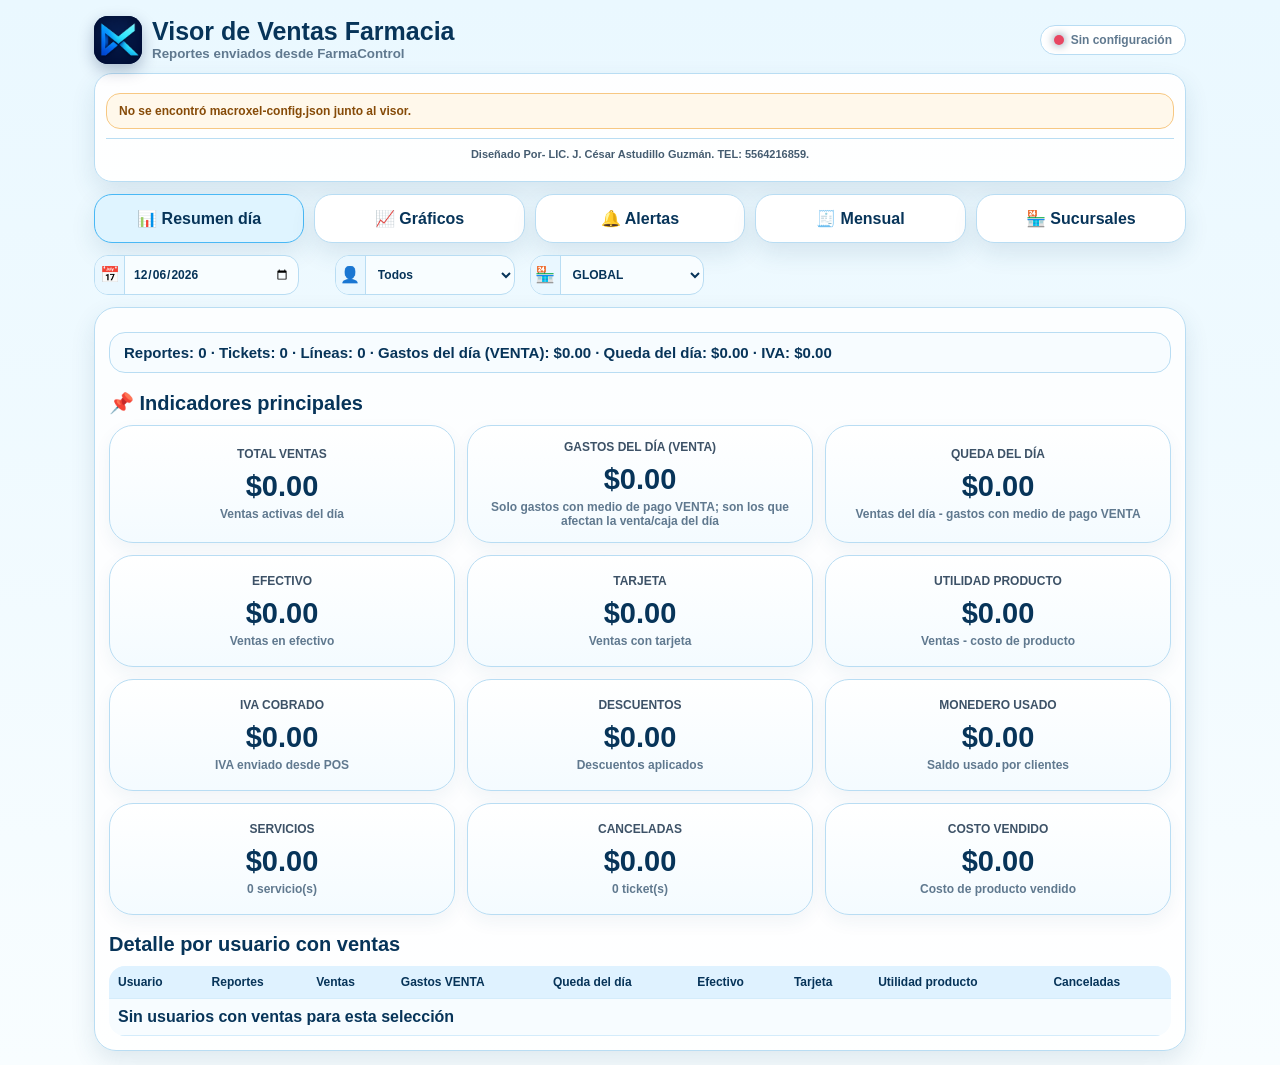
==== commit 277172f0: "Add files via upload" ====
--- a/index.html
+++ b/index.html
@@ -1,904 +1,287 @@
 <!doctype html>
-<html lang="es-MX">
+<html lang="es">
 <head>
-  <meta charset="utf-8">
-  <meta name="viewport" content="width=device-width,initial-scale=1,maximum-scale=1,user-scalable=no,viewport-fit=cover,interactive-widget=resizes-content">
-  <meta name="theme-color" content="#0a4d8c">
-  <meta name="description" content="Mi Farmacia: consulta disponibilidad, precios y envía tu pedido a farmacia.">
-  <title>Mi Farmacia</title>
-  <meta name="mi-farmacia-build" content="root-single-index-v1.8.1">
-  <link rel="icon" type="image/png" href="[data-uri]">
-  <style>
-:root{--navy:#073b6f;--blue:#0a5fa8;--blue2:#1677c8;--ink:#122033;--muted:#65758b;--line:#dce5ef;--bg:#f4f7fb;--card:#fff;--ok:#0a8f62;--danger:#bd2543;--shadow:0 18px 45px rgba(15,46,76,.11);--radius:22px;--safe-bottom:max(18px,env(safe-area-inset-bottom))}
-*{box-sizing:border-box}html{scroll-behavior:smooth}body{margin:0;background:var(--bg);color:var(--ink);font-family:Inter,ui-sans-serif,system-ui,-apple-system,BlinkMacSystemFont,"Segoe UI",sans-serif;-webkit-tap-highlight-color:transparent}button,input,textarea{font:inherit}button{cursor:pointer}.app-header{position:sticky;top:0;z-index:40;display:flex;align-items:center;justify-content:space-between;gap:12px;padding:6px max(10px,env(safe-area-inset-left)) 6px max(10px,env(safe-area-inset-right));background:rgba(255,255,255,.94);backdrop-filter:blur(15px);border-bottom:1px solid rgba(211,224,238,.9)}.brand{display:flex;align-items:center;gap:10px;background:transparent;border:0;padding:0;text-align:left;min-width:0}.brand-logo{width:38px;height:38px;border-radius:12px;object-fit:contain;box-shadow:0 7px 18px rgba(0,70,125,.13)}.brand-copy{display:flex;flex-direction:column;min-width:0}.brand-copy strong{font-size:1rem;color:var(--navy);line-height:1.1}.brand-copy small{font-size:.72rem;color:var(--muted);max-width:50vw;overflow:hidden;text-overflow:ellipsis;white-space:nowrap;margin-top:3px}.header-actions{display:flex;align-items:center;gap:8px}.status-chip{display:flex;align-items:center;gap:6px;border:1px solid var(--line);background:#fff;border-radius:999px;padding:7px 9px;color:var(--muted);font-size:.69rem;font-weight:800}.status-chip i{display:block;width:8px;height:8px;border-radius:50%;background:#e0a229}.status-chip.online i{background:#14a36d}.status-chip.offline i{background:#cf4059}.cart-button{position:relative;width:39px;height:39px;border:0;border-radius:14px;background:var(--navy);color:white;font-size:1.1rem;box-shadow:0 8px 20px rgba(7,59,111,.2)}.cart-button b{position:absolute;top:-5px;right:-5px;display:grid;place-items:center;min-width:20px;height:20px;padding:0 5px;border-radius:999px;background:#e63952;color:#fff;font-size:.68rem;border:2px solid #fff}.config-panel{position:fixed;inset:0;z-index:80;background:rgba(4,24,44,.52);padding:72px 14px 14px;overflow:auto}.config-card{max-width:620px;margin:0 auto;background:#fff;border-radius:22px;box-shadow:var(--shadow);padding:18px}.config-head{display:flex;align-items:flex-start;justify-content:space-between;gap:15px;margin-bottom:15px}.config-head div{display:flex;flex-direction:column}.config-head strong{color:var(--navy)}.config-head small{color:var(--muted);margin-top:4px}.config-card label,.checkout-grid label{display:flex;flex-direction:column;gap:7px;font-size:.77rem;font-weight:800;color:#48596d;margin-top:12px}.config-card input,.checkout-grid input,.checkout-grid textarea{width:100%;border:1px solid #cdd9e7;border-radius:13px;background:#fbfdff;padding:12px 13px;color:var(--ink);outline:none}.config-card input:focus,.checkout-grid input:focus,.checkout-grid textarea:focus{border-color:var(--blue2);box-shadow:0 0 0 3px rgba(22,119,200,.1)}.config-actions{display:flex;gap:9px;flex-wrap:wrap;margin-top:15px}.config-message{margin:12px 0 0;color:var(--muted);font-size:.74rem;line-height:1.45}.icon-button,.modal-close{border:1px solid var(--line);background:#fff;color:#52657a;width:39px;height:39px;border-radius:12px;display:grid;place-items:center}main{width:min(1180px,100%);margin:0 auto;padding:7px 10px 34px}.search-shell{position:sticky;top:51px;z-index:30;background:linear-gradient(var(--bg) 78%,rgba(244,247,251,0));padding:6px 0 8px}.search-box{height:44px;background:#fff;border:1px solid #d9e4ef;border-radius:16px;display:flex;align-items:center;gap:8px;padding:0 12px;box-shadow:0 8px 22px rgba(19,55,90,.07)}.search-box>span{font-size:1.4rem;color:var(--blue)}.search-box input{min-width:0;flex:1;border:0;outline:0;font-size:.92rem;color:var(--ink)}.search-box button{border:0;background:#eef3f8;color:#63758a;border-radius:10px;width:30px;height:30px;visibility:hidden}.search-box.has-value button{visibility:visible}.category-strip{display:flex;gap:7px;overflow:auto;padding:7px 1px 1px;scrollbar-width:none}.category-strip::-webkit-scrollbar{display:none}.category-chip{border:1px solid #d7e1ec;background:#fff;color:#536579;border-radius:999px;padding:6px 10px;font-size:.68rem;font-weight:800;white-space:nowrap}.category-chip.active{background:var(--navy);border-color:var(--navy);color:#fff}.state-card{display:flex;min-height:260px;align-items:center;justify-content:center;flex-direction:column;gap:8px;text-align:center;color:var(--muted)}.state-card strong{color:#42566d}.state-icon{font-size:2.6rem}.spinner{width:34px;height:34px;border-radius:50%;border:4px solid #dbe5ef;border-top-color:var(--blue);animation:spin .8s linear infinite}@keyframes spin{to{transform:rotate(360deg)}}.product-grid{display:grid;grid-template-columns:repeat(2,minmax(0,1fr));gap:7px}.product-card{position:relative;display:flex;flex-direction:column;min-width:0;background:var(--card);border:1px solid #e0e8f1;border-radius:15px;overflow:hidden;box-shadow:0 8px 21px rgba(17,54,91,.055);transition:.16s transform,.16s box-shadow}.product-card:active{transform:scale(.985)}.product-image{aspect-ratio:1.55/1;background:linear-gradient(145deg,#f2f7fc,#eaf2f9);display:grid;place-items:center;padding:7px;overflow:hidden}.product-image svg,.product-image img{width:100%;height:100%;max-width:135px;max-height:88px;object-fit:contain}.stock-badge{position:absolute;top:6px;left:6px;background:#e9f8f1;color:#087653;border:1px solid #bfe8d8;border-radius:999px;padding:4px 6px;font-size:.56rem;font-weight:900}.product-body{display:flex;flex-direction:column;gap:4px;flex:1;padding:8px 8px 9px}.product-presentation{font-size:.57rem;color:#6e7f92;font-weight:800;text-transform:uppercase;letter-spacing:.035em;line-height:1.25}.product-name{font-size:.76rem;line-height:1.23;margin:0;color:#17283a;display:-webkit-box;-webkit-line-clamp:3;-webkit-box-orient:vertical;overflow:hidden;min-height:2.9em}.product-bottom{margin-top:auto;display:flex;align-items:center;justify-content:space-between;gap:7px;padding-top:4px}.product-price{font-size:.92rem;color:var(--navy);font-weight:900}.add-mini{border:0;border-radius:11px;background:#eaf3fb;color:var(--blue);width:31px;height:31px;font-weight:900;font-size:1.25rem}.modal,.drawer{position:fixed;inset:0;z-index:100}.modal-backdrop,.drawer-backdrop{position:absolute;inset:0;background:rgba(5,22,39,.58);backdrop-filter:blur(2px)}.modal-card{position:absolute;left:50%;bottom:0;transform:translateX(-50%);width:min(560px,100%);max-height:92vh;overflow:auto;background:#fff;border-radius:25px 25px 0 0;padding:22px 18px calc(20px + env(safe-area-inset-bottom));box-shadow:0 -20px 55px rgba(0,20,40,.24)}.modal-close{position:absolute;right:15px;top:15px;z-index:1}.quantity-image{height:128px;display:grid;place-items:center;background:#f1f6fb;border-radius:18px;margin-bottom:13px}.quantity-image svg,.quantity-image img{height:110px;width:80%;object-fit:contain}.quantity-copy small{color:var(--muted);font-size:.7rem;font-weight:800;text-transform:uppercase}.quantity-copy h2{font-size:1.22rem;line-height:1.18;margin:5px 45px 8px 0}.quantity-meta{display:flex;align-items:center;justify-content:space-between;gap:10px;color:var(--ok);font-size:.78rem;font-weight:800}.quantity-meta strong{font-size:1.25rem;color:var(--navy)}.stepper{display:grid;grid-template-columns:48px 1fr 48px;gap:8px;margin:18px 0}.stepper button{border:1px solid #d6e1ec;background:#eef5fb;color:var(--navy);border-radius:13px;font-size:1.4rem;font-weight:900}.stepper input{height:48px;border:1px solid #cbd8e5;border-radius:13px;text-align:center;font-weight:900;font-size:1.05rem;outline:none}.btn{border:0;border-radius:13px;padding:11px 15px;font-weight:900;font-size:.82rem}.btn.primary{background:linear-gradient(135deg,var(--navy),var(--blue2));color:#fff;box-shadow:0 8px 19px rgba(7,59,111,.16)}.btn.ghost{background:#edf3f8;color:#536579}.btn.wide{width:100%;min-height:48px}.drawer-panel{position:absolute;right:0;top:0;bottom:0;width:min(460px,94vw);background:#fff;box-shadow:-20px 0 45px rgba(0,20,40,.2);padding:18px 15px calc(18px + env(safe-area-inset-bottom));display:flex;flex-direction:column}.drawer-head{display:flex;align-items:center;justify-content:space-between;border-bottom:1px solid var(--line);padding-bottom:12px}.drawer-head small{font-size:.64rem;color:var(--blue);font-weight:900;letter-spacing:.1em}.drawer-head h2{margin:2px 0 0}.cart-items{flex:1;overflow:auto;padding:8px 0}.cart-empty{height:100%;min-height:220px;display:grid;place-items:center;text-align:center;color:var(--muted);padding:20px}.cart-row{display:grid;grid-template-columns:62px minmax(0,1fr) auto;gap:10px;align-items:center;border-bottom:1px solid #edf1f5;padding:10px 1px}.cart-thumb{height:58px;background:#f1f6fa;border-radius:13px;display:grid;place-items:center}.cart-thumb svg,.cart-thumb img{width:54px;height:48px;object-fit:contain}.cart-info{min-width:0}.cart-info strong{display:block;font-size:.78rem;line-height:1.25}.cart-info small{display:block;color:var(--muted);font-size:.65rem;margin-top:3px}.cart-price{color:var(--navy);font-weight:900;font-size:.79rem;margin-top:4px}.cart-controls{display:flex;align-items:center;gap:5px}.cart-controls button{width:29px;height:29px;border:1px solid #d7e1eb;background:#f5f8fb;color:var(--navy);border-radius:9px;font-weight:900}.cart-controls b{min-width:20px;text-align:center;font-size:.75rem}.cart-remove{margin-left:3px!important;color:var(--danger)!important}.cart-summary{border-top:1px solid var(--line);padding:13px 2px}.cart-summary>div{display:flex;justify-content:space-between;gap:12px;color:var(--muted);font-size:.77rem;margin:4px 0}.cart-summary .cart-total{align-items:end;margin-top:8px}.cart-total strong{font-size:1.4rem;color:var(--navy)}.checkout-card h2{margin:5px 0 9px}.checkout-grid{display:grid;grid-template-columns:1fr;gap:1px}.checkout-grid label.full{grid-column:1/-1}.checkout-grid textarea{min-height:82px;resize:vertical}.checkout-review{display:flex;justify-content:space-between;align-items:end;margin:17px 0 13px;padding:13px;border-radius:14px;background:#eef5fb;color:#536579;font-size:.78rem}.checkout-review strong{font-size:1.32rem;color:var(--navy)}.checkout-message{min-height:20px;font-size:.74rem;color:var(--danger);font-weight:700}.success-card{text-align:center}.success-mark{width:64px;height:64px;border-radius:50%;margin:4px auto 13px;background:#e7f8f0;color:#0b8b61;display:grid;place-items:center;font-size:2rem;font-weight:900}.success-card h2{margin:4px 0 8px}.success-card>p:not(.eyebrow){color:var(--muted);font-size:.82rem}.order-id{background:#edf4fa;border:1px dashed #aac4dc;color:var(--navy);font-size:1rem;font-weight:900;letter-spacing:.05em;padding:14px;border-radius:13px;margin:16px 0}.toast{position:fixed;z-index:160;left:50%;bottom:calc(78px + env(safe-area-inset-bottom));transform:translate(-50%,20px);background:#15293d;color:#fff;border-radius:13px;padding:10px 14px;max-width:calc(100vw - 30px);font-size:.76rem;font-weight:800;box-shadow:0 12px 30px rgba(0,0,0,.2);opacity:0;pointer-events:none;transition:.2s}.toast.show{opacity:1;transform:translate(-50%,0)}footer{display:flex;flex-direction:column;align-items:center;gap:4px;text-align:center;padding:24px 15px calc(80px + env(safe-area-inset-bottom));color:#7a8999;font-size:.68rem}footer strong{color:var(--navy);font-size:.8rem}footer small{margin-top:5px}.is-busy{opacity:.65;pointer-events:none}[hidden]{display:none!important}
-
-@media(max-width:719px){input,textarea,select{font-size:16px!important}.product-card,.add-mini,.cart-button,.category-chip,.brand{touch-action:manipulation}footer{margin-top:12px}.state-card{min-height:190px}}
-@media(min-width:720px){main{padding-left:22px;padding-right:22px}.product-grid{grid-template-columns:repeat(3,minmax(0,1fr));gap:15px}.product-card{border-radius:21px}.product-body{padding:13px}.modal-card{bottom:50%;transform:translate(-50%,50%);border-radius:24px}.checkout-grid{grid-template-columns:1fr 1fr}}
-@media(min-width:1040px){.product-grid{grid-template-columns:repeat(4,minmax(0,1fr))}.search-shell{top:51px}}
-@media(max-width:410px){.status-chip span{display:none}.status-chip{padding:7px}.brand-logo{width:36px;height:36px}.product-grid{gap:8px}.product-body{padding:9px}.product-name{font-size:.78rem}.product-price{font-size:.91rem}}
-
-/* Catálogo progresivo para mantener fluidez en celular */
-.load-more-wrap{display:flex;justify-content:center;padding:8px 0 96px}.load-more{min-width:210px;background:#fff}.load-more[hidden]{display:none!important}
-
-/* Mi Farmacia v1.1 · disponibilidad sin exponer existencias */
-.product-card.is-out{opacity:.72;filter:saturate(.72)}
-.product-card.is-out .product-image{background:linear-gradient(145deg,#f6f7f9,#eef1f4)}
-.stock-badge.is-out{background:#f4f4f6;color:#6b7280;border-color:#dadde2}
-.add-mini:disabled{background:#f0f2f5;color:#9aa3ad;cursor:not-allowed}
-.availability-inline{display:inline-flex;align-items:center;gap:6px;border-radius:999px;padding:5px 9px;background:#e9f8f1;color:#087653;border:1px solid #bfe8d8}
-.availability-inline.is-out{background:#f4f4f6;color:#6b7280;border-color:#dadde2}
-
-  
-/* Mi Farmacia v1.3 · panel de conexión de solo lectura */
-.brand{cursor:pointer}.brand:focus-visible{outline:3px solid rgba(22,119,200,.22);outline-offset:3px;border-radius:13px}
-.connection-panel{position:fixed;inset:0;z-index:120;display:grid;place-items:start center;padding:72px 14px 18px;overflow:auto}.connection-panel[hidden]{display:none!important}.connection-backdrop{position:fixed;inset:0;background:rgba(4,24,44,.55);backdrop-filter:blur(3px)}.connection-card{position:relative;width:min(620px,100%);background:#fff;border:1px solid #dce6ef;border-radius:22px;box-shadow:0 24px 70px rgba(4,35,64,.28);padding:17px}.connection-head{display:flex;align-items:flex-start;justify-content:space-between;gap:14px}.connection-head small{font-size:.63rem;color:#1677c8;font-weight:900;letter-spacing:.11em}.connection-head h2{margin:3px 0 3px;color:var(--navy);font-size:1.2rem}.connection-head p{margin:0;color:var(--muted);font-size:.74rem;line-height:1.4}.connection-status{display:flex;align-items:center;gap:8px;margin:15px 0 10px;padding:9px 11px;background:#f6f9fc;border:1px solid #dfe8f1;border-radius:13px;color:#445a70;font-size:.78rem}.connection-status i{width:9px;height:9px;border-radius:50%;background:#e0a229}.connection-status.online i{background:#14a36d}.connection-status.offline i{background:#cf4059}.connection-grid{display:grid;grid-template-columns:1fr 1fr;gap:9px}.connection-field{min-width:0;background:#fbfdff;border:1px solid #dfe7ef;border-radius:13px;padding:10px 11px}.connection-field span{display:block;color:#718197;font-size:.61rem;font-weight:900;text-transform:uppercase;letter-spacing:.055em;margin-bottom:5px}.connection-field strong{display:block;color:#17324d;font-size:.76rem;line-height:1.35;overflow-wrap:anywhere}.connection-url-field{grid-column:1/-1}.copy-link{margin-top:8px;border:0;background:#eaf3fb;color:#0b66ae;border-radius:9px;padding:7px 10px;font-size:.68rem;font-weight:900}.connection-note{margin:11px 2px 0;color:#718197;font-size:.67rem;line-height:1.4}@media(max-width:520px){.connection-panel{padding:64px 10px 12px}.connection-card{border-radius:19px;padding:14px}.connection-grid{grid-template-columns:1fr}.connection-url-field{grid-column:auto}.connection-field{padding:9px 10px}}
-
-/* v1.4.0 · perfil local, antibióticos unificados e imágenes reales por código de barras */
-.profile-card{max-width:520px}.profile-card .profile-mark{width:58px;height:58px;border-radius:18px;display:grid;place-items:center;margin:0 0 12px;background:linear-gradient(135deg,#0b4f8c,#1d9ed5);color:#fff;font-size:1.7rem;box-shadow:0 10px 24px rgba(7,59,111,.18)}
-.profile-card h2{margin:3px 45px 6px 0;color:var(--navy)}.profile-card>p{margin:0 0 12px;color:var(--muted);font-size:.8rem;line-height:1.45}.profile-grid{display:grid;gap:10px}.profile-grid label{display:flex;flex-direction:column;gap:7px;font-size:.76rem;font-weight:900;color:#48596d}.profile-grid input{width:100%;border:1px solid #cdd9e7;border-radius:13px;background:#fbfdff;padding:13px;color:var(--ink);outline:none}.profile-grid input:focus{border-color:var(--blue2);box-shadow:0 0 0 3px rgba(22,119,200,.1)}.privacy-note{margin-top:10px!important;font-size:.69rem!important;background:#f4f8fc;border:1px solid #dfeaf4;border-radius:12px;padding:10px;color:#65778b!important}.profile-error{min-height:18px;margin-top:9px;color:#b62f48;font-size:.72rem;font-weight:800}
-.rx-catalog-note{display:flex;align-items:flex-start;gap:8px;margin:9px 1px 1px;padding:9px 11px;border:1px solid #f1d39b;border-radius:13px;background:#fff8e9;color:#72541c;font-size:.7rem;line-height:1.38}.rx-catalog-note strong{color:#65450c}.rx-catalog-note span:first-child{font-size:1rem;line-height:1}
-.rx-inline{margin:11px 0 0;padding:9px 11px;border-radius:12px;border:1px solid #f0cf91;background:#fff8e6;color:#74510f;font-size:.72rem;font-weight:800;line-height:1.4}.rx-badge{display:inline-flex;align-items:center;gap:4px;border-radius:999px;padding:4px 7px;background:#fff2d4;border:1px solid #edcb83;color:#76500a;font-size:.57rem;font-weight:900;margin-top:2px;width:max-content}.checkout-rx{margin:12px 0 0;padding:10px 12px;border-radius:13px;background:#fff7e2;border:1px solid #efcf8d;color:#6f4b0a;font-size:.73rem;font-weight:800;line-height:1.4}
-.product-image{position:relative}.product-image img.real-product-image,.quantity-image img.real-product-image,.cart-thumb img.real-product-image{filter:drop-shadow(0 9px 12px rgba(30,52,76,.14));object-fit:contain}.image-source-badge{position:absolute;right:7px;bottom:7px;border-radius:999px;background:rgba(255,255,255,.9);border:1px solid #dae5ef;color:#6a7a8b;padding:3px 6px;font-size:.5rem;font-weight:800;backdrop-filter:blur(6px)}
-
-
-/* v1.7 · dirección pública, entrega y seguimiento local de pedidos */
-.store-public-card{display:flex;align-items:flex-start;gap:10px;margin:0 0 10px;padding:11px 13px;border:1px solid #dbe8f2;border-radius:15px;background:#f8fbfe;color:#435a70}.store-public-card>span{font-size:1.15rem;line-height:1.1}.store-public-card strong{display:block;color:var(--navy);font-size:.78rem}.store-public-card small{display:block;margin-top:3px;color:#687b8f;font-size:.69rem;line-height:1.4}.order-history{margin:0 0 12px;border:1px solid #dce8f1;border-radius:16px;background:#fff;overflow:hidden}.order-history-head{display:flex;align-items:center;justify-content:space-between;gap:10px;padding:11px 13px;border-bottom:1px solid #e6edf3;background:#fbfdff}.order-history-head div strong{display:block;color:var(--navy);font-size:.76rem}.order-history-head div small{display:block;color:#758699;font-size:.61rem;margin-top:2px}.order-history-head button{border:1px solid #cfe0ed;background:#eef6fc;color:#0b66ae;border-radius:10px;padding:7px 9px;font-size:.62rem;font-weight:900}.order-history-list{display:grid;gap:7px;padding:9px}.order-history-empty{padding:14px;color:#7a8999;font-size:.7rem;text-align:center}.order-history-item{display:grid;grid-template-columns:minmax(0,1fr) auto;gap:8px;padding:9px 10px;border:1px solid #e7edf3;border-radius:12px;background:#fff}.order-history-item strong{display:block;color:#263b50;font-size:.7rem}.order-history-item small{display:block;color:#758699;font-size:.6rem;margin-top:2px;line-height:1.35}.order-status-pill{align-self:start;border-radius:999px;padding:5px 7px;background:#eaf2f8;color:#5e7184;font-size:.56rem;font-weight:900;white-space:nowrap}.order-status-pill.surtido{background:#e2f7ec;color:#087653}.order-status-pill.cancelado{background:#fdebed;color:#aa203b}.order-status-pill.en-proceso{background:#fff4d8;color:#8b5c00}.order-status-pill.nuevo{background:#e3f4ff;color:#075f9a}.delivery-choice{margin:13px 0 0;padding:12px;border:1px solid #dce7f0;border-radius:14px;background:#f9fbfd}.delivery-choice>strong{display:block;color:var(--navy);font-size:.76rem;margin-bottom:9px}.delivery-options{display:grid;grid-template-columns:1fr 1fr;gap:8px}.delivery-option{display:flex!important;align-items:center!important;gap:8px!important;border:1px solid #d5e1eb;border-radius:12px;background:#fff;padding:10px!important;color:#385069!important;font-size:.7rem!important;font-weight:900!important;cursor:pointer}.delivery-option input{width:auto!important;margin:0}.delivery-section{margin-top:10px;padding-top:10px;border-top:1px solid #e1e9f0}.delivery-section label{display:flex;flex-direction:column;gap:6px;color:#4b5e72;font-size:.7rem;font-weight:900}.delivery-section input,.delivery-section textarea{width:100%;border:1px solid #cdd9e7;border-radius:12px;background:#fff;padding:11px;color:var(--ink);outline:none}.delivery-section textarea{min-height:76px;resize:vertical}.delivery-row{display:grid;grid-template-columns:1fr 1fr;gap:8px}.pickup-address{padding:9px 10px;border-radius:11px;background:#eef5fb;color:#50667b;font-size:.68rem;line-height:1.4;margin-bottom:9px}.pickup-address strong{color:var(--navy)}.delivery-help{margin:6px 1px 0;color:#7a8999;font-size:.61rem;line-height:1.35}.facade-preview{margin-top:9px;display:flex;align-items:center;gap:9px}.facade-preview img{width:92px;height:70px;object-fit:cover;border-radius:10px;border:1px solid #d4e0ea;background:#eef4f8}.facade-preview span{font-size:.62rem;color:#65788b}.connection-address-field{grid-column:1/-1}@media(max-width:520px){.delivery-options,.delivery-row{grid-template-columns:1fr}.connection-address-field{grid-column:auto}}
-
+<meta charset="utf-8">
+<meta name="viewport" content="width=device-width,initial-scale=1,viewport-fit=cover">
+<title>Macroxel — Visor de Ventas Farmacia</title>
+<link rel="icon" type="image/png" href="[data-uri]">
+<link rel="apple-touch-icon" href="[data-uri]">
+<style>
+:root{--bg:#eaf8ff;--card:#fff;--ink:#073459;--mut:#60798f;--edge:#b9ddf3;--blue:#1689f7;--green:#18c978;--red:#e84662;--amber:#f5aa16;--shadow:0 10px 24px rgba(29,82,118,.12)}
+*{box-sizing:border-box}body{margin:0;background:linear-gradient(180deg,#eaf8ff,#f8fdff);font-family:Arial,Helvetica,sans-serif;color:var(--ink);font-weight:800}.app{max-width:1120px;margin:auto;padding:14px}.top{display:flex;align-items:center;justify-content:space-between;gap:10px;margin:2px 0 12px}.brand{display:flex;align-items:center;gap:10px}.logo{width:48px;height:48px;border-radius:14px;overflow:hidden;flex:0 0 auto;box-shadow:0 6px 16px rgba(4,31,78,.28);background:#071b48;border:0;padding:0;cursor:pointer;appearance:none;-webkit-appearance:none;transition:transform .15s ease,box-shadow .15s ease}.logo:hover{transform:translateY(-1px);box-shadow:0 8px 19px rgba(4,31,78,.32)}.logo:active{transform:translateY(0)}.logo:focus-visible{outline:3px solid #49b8f5;outline-offset:3px}.logo img{display:block;width:100%;height:100%;object-fit:cover}.brand h1{font-size:25px;line-height:1;margin:0}.brand small{color:var(--mut);font-weight:800}.status{display:inline-flex;align-items:center;gap:7px;border:1px solid var(--edge);background:#fff;border-radius:999px;padding:7px 13px;color:var(--mut);font-size:12px}.dot{width:10px;height:10px;border-radius:50%;background:var(--red);box-shadow:0 0 10px currentColor}.dot.ok{background:var(--green)}.dot.warn{background:var(--amber)}
+.tabs{display:grid;grid-template-columns:repeat(5,1fr);gap:10px;margin:12px 0}.tab{border:1px solid var(--edge);background:#fff;border-radius:18px;padding:14px 10px;box-shadow:var(--shadow);cursor:pointer;color:var(--ink);font-weight:900}.tab.active{background:#dff4ff;border-color:#49b8f5}.box{background:#ffffffd9;border:1px solid var(--edge);border-radius:22px;box-shadow:var(--shadow);padding:14px}.hidden{display:none!important}.toolbar{display:grid;grid-template-columns:1fr 1fr 1.3fr auto;gap:10px;margin-bottom:12px}.field label{display:block;font-size:11px;color:var(--mut);margin:0 0 5px;text-transform:uppercase}input,select,button,textarea{font:inherit}input,select,textarea{width:100%;border:1px solid var(--edge);border-radius:14px;padding:10px 12px;background:#f8fdff;color:var(--ink);font-weight:900}textarea{min-height:112px;resize:vertical;line-height:1.4}.btn{border:0;border-radius:14px;padding:10px 14px;color:#fff;background:#17283a;cursor:pointer;font-weight:900}.btn.blue{background:linear-gradient(180deg,#31a4ff,#1376e9)}.btn.green{background:linear-gradient(180deg,#27ca75,#109a4f)}.head{display:flex;justify-content:space-between;align-items:flex-start;gap:10px;margin-bottom:10px}.head h2{font-size:25px;margin:0}.sub{color:var(--mut);font-size:13px}.updated{border:1px solid var(--edge);background:#f5fbff;border-radius:999px;padding:8px 12px;color:var(--mut);font-size:12px}.bar{border:1px solid var(--edge);background:#f7fcff;border-radius:16px;padding:11px 14px;margin:10px 0;font-size:15px}.section{font-size:20px;margin:18px 0 10px}.grid{display:grid;grid-template-columns:repeat(3,1fr);gap:12px}.card{background:linear-gradient(180deg,#fff,#f4fbff);border:1px solid var(--edge);border-radius:24px;padding:14px;min-height:112px;display:flex;flex-direction:column;justify-content:center;text-align:center;box-shadow:0 7px 18px rgba(29,82,118,.06)}.label{font-size:12px;color:#3d5267;text-transform:uppercase}.value{font-size:29px;margin:9px 0 4px}.hint{font-size:12px;color:var(--mut);font-weight:700}table{width:100%;border-collapse:collapse;background:#f7fcff;border-radius:16px;overflow:hidden}th{background:#dff2ff;text-align:left;font-size:12px}td,th{padding:9px;border-bottom:1px solid #d4ecfb;vertical-align:top}.storeList{display:grid;grid-template-columns:repeat(2,1fr);gap:10px}.storeCard{border:1px solid var(--edge);background:#f7fcff;border-radius:18px;padding:12px}.chartGrid{display:grid;grid-template-columns:repeat(2,1fr);gap:12px}.chartBox{border:1px solid var(--edge);background:#f7fcff;border-radius:20px;padding:13px}.chartBox.wide{grid-column:1/-1}.chartTitle{margin:0 0 10px;font-size:16px}.chartMeta{display:flex;gap:8px;flex-wrap:wrap;margin:0 0 10px}.chartPill{border:1px solid var(--edge);background:#fff;border-radius:999px;padding:6px 9px;font-size:11px;color:var(--mut)}.dailyChartScroll{overflow:hidden;padding-bottom:4px}.dailyChart{display:block;width:100%;max-width:100%;min-width:0;height:auto}.barRow{display:grid;grid-template-columns:1fr 90px;gap:5px 9px;margin-bottom:8px;font-size:12px}.barName{grid-column:1/3;white-space:normal}.barTrack{height:16px;border-radius:999px;background:#dceffb;overflow:hidden}.barFill{height:100%;border-radius:999px;background:linear-gradient(90deg,#1689f7,#19c978);min-width:2px}.barVal{text-align:right}.headActions{display:flex;align-items:center;gap:8px;flex-wrap:wrap;justify-content:flex-end}.pdfMsg{margin-top:10px}.pdfMsg:empty{display:none}.notice{border:1px solid #f7c883;background:#fff8eb;color:#864b08;border-radius:14px;padding:10px 12px;font-size:12px}.alertGrid{display:grid;grid-template-columns:minmax(220px,.75fr) minmax(320px,1.8fr);gap:12px;align-items:start}.alertActions{display:flex;gap:10px;flex-wrap:wrap;margin-top:10px}.alertActions .btn{min-width:160px}.alertPreview{margin-top:12px;border:1px solid var(--edge);background:#f7fcff;border-radius:16px;padding:12px;min-height:72px}.alertPreview.active{background:linear-gradient(180deg,#f4fff9,#effaf5);border-color:#a8dfc2}.alertPreviewTop{display:flex;align-items:center;justify-content:space-between;gap:10px;margin-bottom:8px}.alertState{display:inline-flex;align-items:center;gap:6px;border:1px solid #9eddbb;background:#e8fff2;color:#08733c;border-radius:999px;padding:5px 9px;font-size:10px;font-weight:900;letter-spacing:.4px}.alertText{font-size:16px;font-weight:900;line-height:1.4;color:#183247;white-space:pre-wrap;overflow-wrap:anywhere}.alertMeta{margin-top:8px;font-size:11px;color:var(--mut)}.charCounter{text-align:right;margin-top:5px;font-size:11px;color:var(--mut);font-weight:800}.fieldLabelRow{display:flex;align-items:center;justify-content:space-between;gap:8px;margin-bottom:5px}.fieldLabelRow label{margin:0!important}.iconBtn{width:34px;height:30px;display:inline-flex;align-items:center;justify-content:center;border:1px solid var(--edge);border-radius:10px;background:#fff;color:#9e1e32;cursor:pointer;padding:0;font-size:16px;line-height:1;box-shadow:0 3px 9px rgba(29,82,118,.08)}.iconBtn:hover{background:#fff1f3;border-color:#efb0b8}.iconBtn:active{transform:translateY(1px)}.notice.ok{border-color:#a8dfc2;background:#f0fff7;color:#08733c}.notice.error{border-color:#efb0b8;background:#fff3f5;color:#9e1e32}.empty{padding:18px;text-align:center;color:var(--mut);border:1px dashed var(--edge);border-radius:16px;background:#f7fcff}.mini{font-size:12px;color:var(--mut)}.dailyChartDetail{display:flex;align-items:center;gap:8px;flex-wrap:wrap;margin:0 0 9px;padding:8px 10px;border:1px solid var(--edge);border-radius:13px;background:#fff;font-size:11px;color:var(--mut);min-height:36px}.dailyChartDetail strong{color:var(--ink)}.dailyDetailItem{display:inline-flex;align-items:center;gap:4px;padding:4px 7px;border:1px solid #d7eaf6;border-radius:999px;background:#f7fcff;white-space:nowrap}.dailyBar{cursor:pointer;outline:none}.dailyBar .dailyHit{pointer-events:all}.dailyBar.active .dailySegment{stroke:#183247;stroke-width:1.6}.dailyBar:focus .dailySegment{stroke:#183247;stroke-width:1.6}
+
+.compactFilters{grid-template-columns:minmax(150px,.9fr) minmax(125px,.72fr) minmax(120px,.68fr);max-width:610px;align-items:end;justify-content:start}
+.compactField{display:grid;grid-template-columns:30px minmax(0,1fr);align-items:center;border:1px solid var(--edge);border-radius:14px;background:#f8fdff;overflow:hidden;min-width:0}
+.compactField label{display:flex;align-items:center;justify-content:center;margin:0!important;height:100%;min-height:38px;font-size:16px!important;background:#e9f7ff;border-right:1px solid var(--edge);cursor:default;user-select:none}
+.compactField input,.compactField select{border:0;border-radius:0;background:transparent;padding:8px 8px;min-width:0;height:38px;font-size:12px;outline:none}
+.compactField input:focus,.compactField select:focus{box-shadow:inset 0 0 0 2px rgba(22,137,247,.2)}
+.storeField{max-width:175px}.userField{max-width:180px}.dateField{max-width:205px}
+@media(max-width:720px){.logoConfigPanel{margin:-2px 0 7px;padding:8px;border-radius:14px}.logoConfigGrid{grid-template-columns:1fr;gap:6px}.logoConfigGrid .btn{width:100%;padding:8px 10px}.logoConfigPanel .field label{font-size:8px}.logoConfigPanel input{height:34px;padding:6px 8px;font-size:10px}.designerCredit{font-size:9px;padding:7px 5px;margin-top:7px}.iconBtn{width:32px;height:28px;font-size:15px}.app{padding:8px}.top{margin:0 0 8px}.brand h1{font-size:18px}.brand small{font-size:11px}.logo{width:38px;height:38px;border-radius:11px}.status{font-size:10px;padding:5px 8px}.tabs{display:flex;gap:7px;overflow-x:auto;margin:8px 0;padding-bottom:2px}.tab{min-width:112px;padding:10px 8px;border-radius:15px;font-size:12px}.box{border-radius:16px;padding:9px}.toolbar{grid-template-columns:minmax(0,1.18fr) minmax(0,.88fr) minmax(0,.88fr);gap:5px;margin-bottom:7px}.compactFilters{max-width:none;width:100%}.compactField{grid-template-columns:25px minmax(0,1fr);border-radius:11px}.compactField label{min-height:34px;font-size:14px!important}.compactField input,.compactField select{height:34px;padding:5px 4px;font-size:10px}.dateField,.userField,.storeField{max-width:none}.field label{font-size:9px}.head{display:block}.head h2{font-size:18px;letter-spacing:.5px}.sub{font-size:11px}.updated{display:inline-block;margin-top:6px;font-size:10px;padding:6px 9px}.bar{font-size:12px;line-height:1.25;padding:8px 9px;border-radius:13px;margin:7px 0}.section{font-size:16px;margin:12px 0 7px}.grid{grid-template-columns:repeat(2,minmax(0,1fr));gap:7px}.card{min-height:72px;border-radius:15px;padding:8px;text-align:left}.label{font-size:9px}.value{font-size:20px;margin:5px 0 2px}.hint{font-size:9px}.storeList,.chartGrid{grid-template-columns:1fr;gap:7px}.storeCard,.chartBox{border-radius:15px;padding:9px}.chartTitle{font-size:13px}.headActions{justify-content:flex-start;margin-top:7px}.headActions .btn{width:100%}.dailyChart{width:100%;max-width:100%;min-width:0;height:auto}.dailyChartScroll{overflow:hidden}.barRow{grid-template-columns:1fr 68px;font-size:10px}.barTrack{height:12px}.alertGrid{grid-template-columns:1fr}.alertActions .btn{width:100%}.alertActions{display:grid;grid-template-columns:1fr;gap:7px}table,thead,tbody,tr,th,td{display:block;width:100%}thead{display:none}tbody tr{background:#f7fcff;border:1px solid var(--edge);border-radius:14px;margin:7px 0;padding:6px 8px}td{display:flex;justify-content:space-between;gap:10px;text-align:right;border-bottom:1px solid #d4ecfb;padding:7px 2px;font-size:11px}td:last-child{border-bottom:0}td:before{content:attr(data-label);font-weight:900;text-align:left;min-width:42%;color:#4e6173}td[colspan]{display:block;text-align:left}.dailyChartDetail{font-size:9px;padding:6px 7px;gap:5px;min-height:32px}.dailyDetailItem{padding:3px 5px}.notice{font-size:10px;padding:8px}}
+.monthSummary{margin:0 0 12px}.balanceNote{margin:0 0 10px;font-size:12px;color:var(--mut);font-weight:700}.barFill.expense{background:linear-gradient(90deg,#f59b23,#e84662)}.barFill.balance{background:linear-gradient(90deg,#19c978,#1689f7)}
+
+.cleanBarRow{grid-template-columns:minmax(95px,160px) 1fr!important}
+.cleanBarRow .barTrack{min-width:0}
+
+.logoConfigPanel{margin:-3px 0 10px;background:#ffffffed;border:1px solid var(--edge);border-radius:18px;padding:11px;box-shadow:var(--shadow)}
+.logoConfigGrid{display:grid;grid-template-columns:minmax(0,1fr) auto;gap:9px;align-items:end}
+.logoConfigPanel .notice{margin-top:8px}
+.designerCredit{margin-top:9px;padding:8px 10px;border-top:1px solid var(--edge);text-align:center;font-size:11px;color:#455c70;line-height:1.35}
 </style>
-<script id="macroxel-runtime-config" type="application/json">{"version":2,"source":"Macroxel FarmaControl","firebaseUrl":"https://ventasfarmacia-y-paginagithub-default-rtdb.firebaseio.com","githubUrl":"https://janethzarate86-ux.github.io/Mi-Farmacia-Farmabien-Gardenias/","tiendaId":"FARMACIA_FARMABIEN_GARDENIAS","updatedAt":"2026-08-22T15:37:00.000Z"}</script>
 </head>
 <body>
-  <header class="app-header">
-    <button id="brandButton" class="brand" type="button" aria-label="Ver conexión de Mi Farmacia" aria-expanded="false">
-      <img src="[data-uri]" alt="Mi Farmacia" class="brand-logo">
-      <span class="brand-copy"><strong>Mi Farmacia</strong><small id="storeName">Catálogo en línea</small></span>
-    </button>
-    <div class="header-actions">
-      <span id="statusChip" class="status-chip offline"><i></i><span>Conectando</span></span>
-      <button id="cartButton" class="cart-button" type="button" aria-label="Abrir carrito">🛒<b id="cartCount">0</b></button>
+<!-- Macroxel Visor de Ventas Farmacia v13: conexión recibida exclusivamente desde macroxel-config.json. -->
+<!-- Firebase, GitHub y tienda pertenecen al dueño que generó la carpeta desde el sistema principal. -->
+<div class="app">
+  <header class="top">
+    <div class="brand"><button id="logoConfigBtn" class="logo" type="button" title="Conexión Firebase" aria-label="Abrir conexión Firebase" aria-expanded="false"><img src="[data-uri]